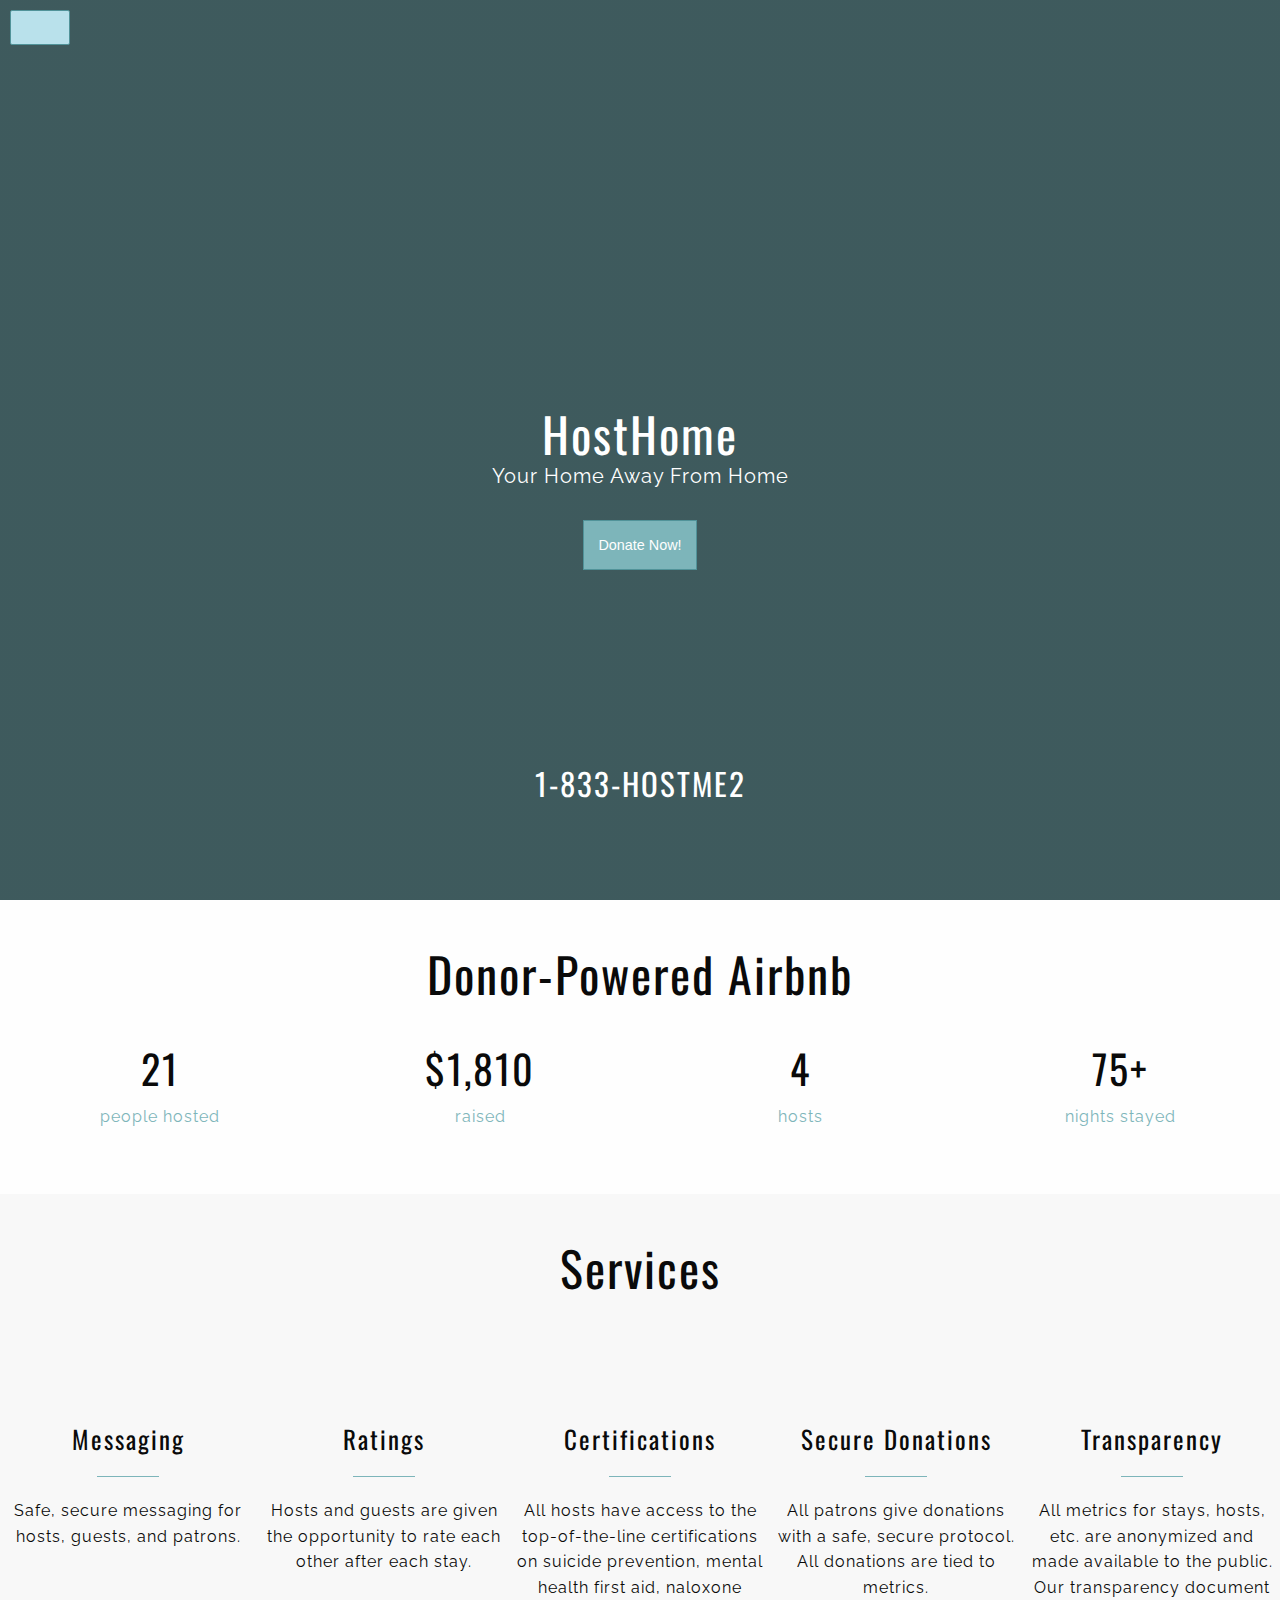
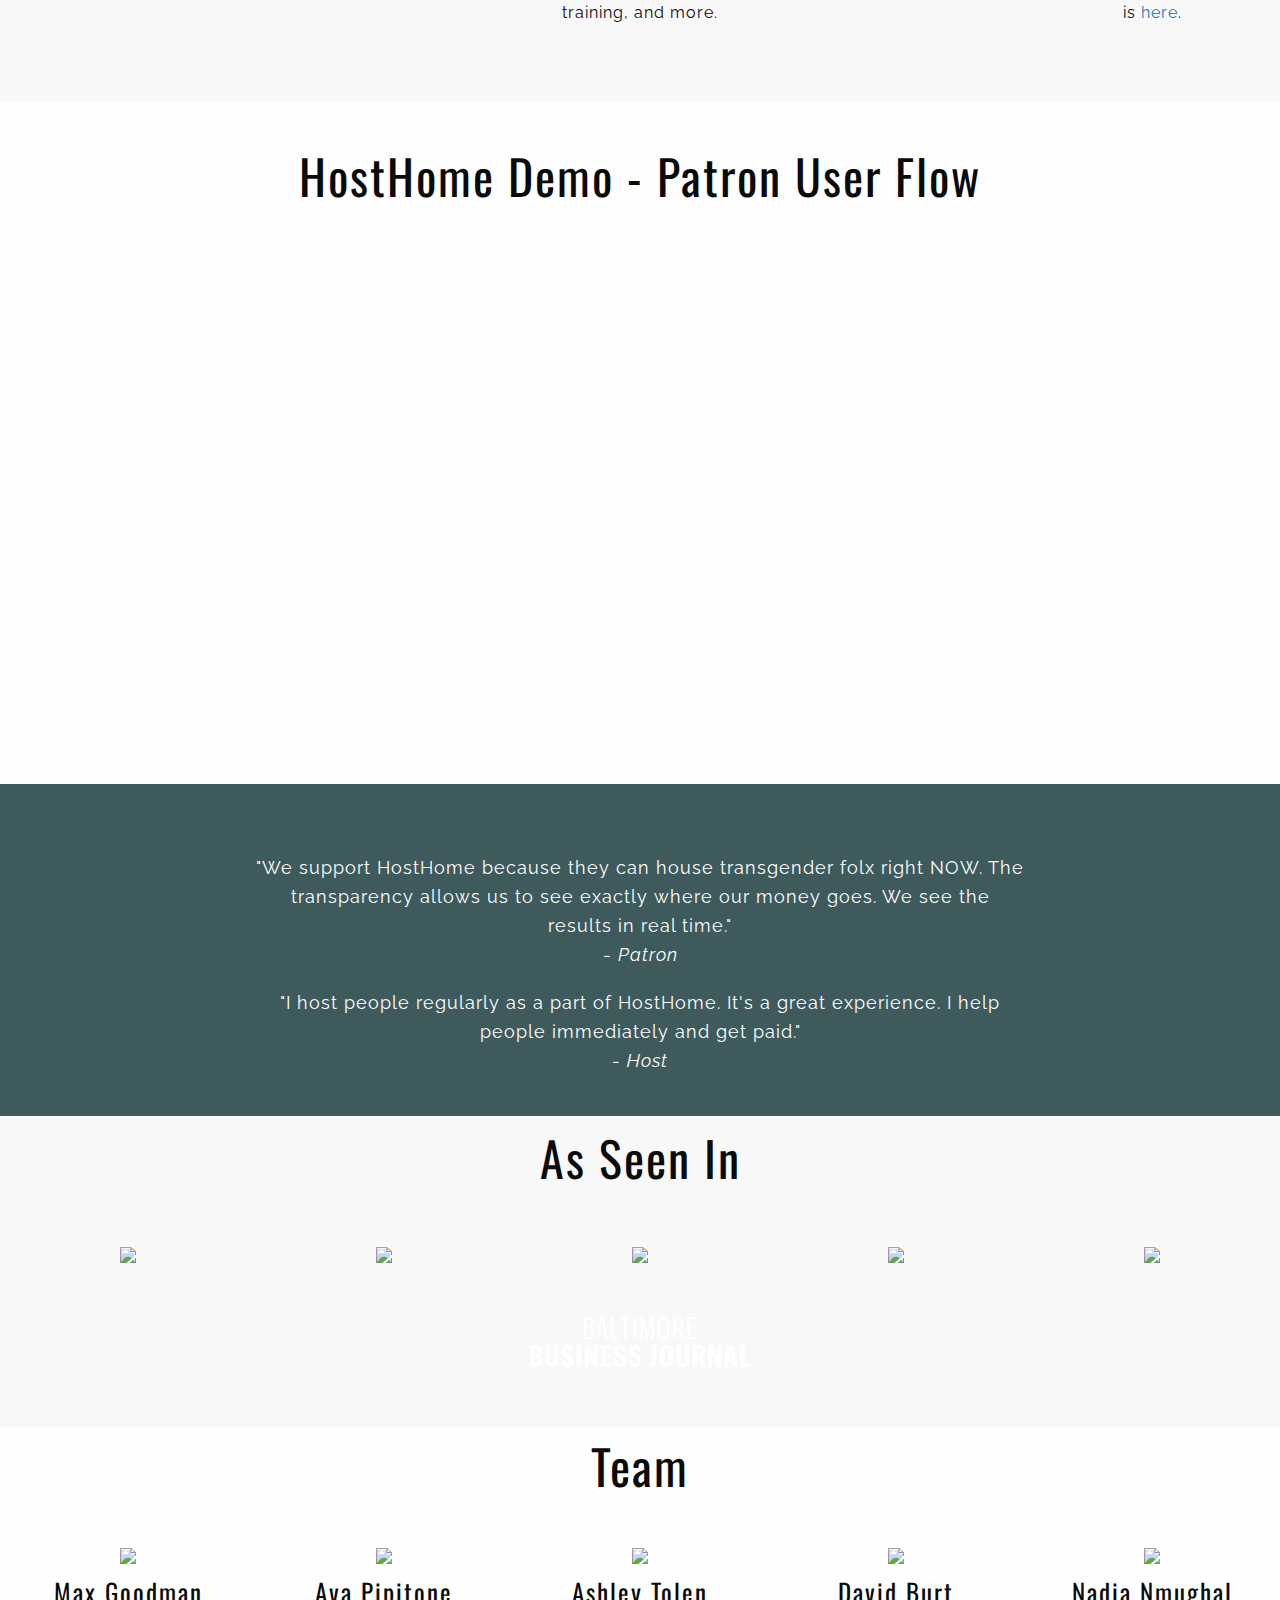
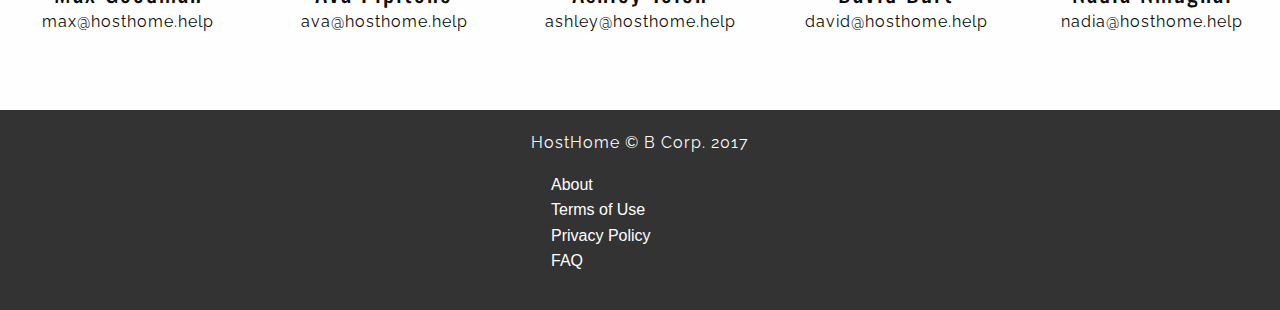
==== index.html @ 1b9f3d5d "Added Baltimore Business Journal logo in "As Seen In" section." ====
<!doctype html>
<html class="no-js" lang="en">
  <head>
    <meta charset="utf-8">
    <meta http-equiv="x-ua-compatible" content="ie=edge">
    <meta name="viewport" content="width=device-width, initial-scale=1.0">
    <title>HostHome</title>
    <link rel="stylesheet" href="css/app.css">
    <!-- Fonts -->
    <link href="https://fonts.googleapis.com/css?family=Oswald|Raleway" rel="stylesheet">
    <!-- Font Awesome Icons -->
    <link rel = "stylesheet" href = "css/font-awesome.min.css">
  </head>
  <body>
    <!-- Header -->
    <header class = "header">

    <!-- Navigation -->    
        <nav>
            <ul class = "menu align-left">
                <!-- this should be their logo -->
                <li style = "float: left;"><button class = "button logo"></button></li>
            </ul>
        </nav>

    <!-- Splash -->
        <div class = "splash">
            <h1>HostHome</h1>
            <p class = "lead">Your Home Away From Home</p>
            <!-- Link to You Caring Donations -->
            <a href = "https://www.youcaring.com/hosthome-892854"><button class = "button">Donate Now!</button></a>
            <h3>1-833-HOSTME2</h3>
        </div>       

    </header>

    <!-- Donor-Powered Airbnb -->
    <section>
        <div class = "donor_powered_airbnb">
        <h1 class = "section_titles">Donor-Powered Airbnb</h1>
        <div class = "grid-x" style = "text-align: center">
          <div class = "cell small-5">
            <h2 clas = "value">21</h2>
            <p>people hosted</p></div>
          <div class = "cell small-5">
            <h2 class = "value">$1,810</h2>
            <p>raised</p>
          </div>
          <div class = "cell small-5">
            <h2 class = "value">4</h2>
            <p>hosts</p>
          </div>
          <div class = "cell small-5">
            <h2 class = "value">75+</h2>
            <p>nights stayed</p>
          </div>
        </div>
        </div>
            <br><br>
    </section>

    <!-- Services -->
    <section>
        <div class = "services">
            <h1 class = "section_titles">Services</h1><br><br>
            <div class = "grid-x">
              <div class = "small-4 cell">
                <span class = "fa-stack fa-2x">
                    <i class = "fa fa-circle fa-stack-2x icon-background"></i>
                    <i class = "fa fa-comments-o fa-stack-1x"></i>
                </span>
                <h4>Messaging</h4>
                <hr>
                <p>Safe, secure messaging for hosts, guests, and patrons.</p></div>
              <div class = "small-4 cell">
                <span class = "fa-stack fa-2x">
                    <i class = "fa fa-circle fa-stack-2x icon-background"></i>
                    <i class = "fa fa-star-o fa-stack-1x"></i>
                </span>
                <h4>Ratings</h4>
                <hr>
                <p>Hosts and guests are given the opportunity to rate each other after each stay.</p>
              </div>
              <div class = "small-4 cell">
                <span class = "fa-stack fa-2x">
                    <i class = "fa fa-circle fa-stack-2x icon-background"></i>
                    <i class = "fa fa-certificate fa-stack-1x"></i>
                </span>
                <h4>Certifications</h4>
                <hr>
                <p>All hosts have access to the top-of-the-line certifications on suicide prevention, mental health first aid, naloxone training, and more.</p>
              </div>
              <div class = "small-4 cell">
                <span class = "fa-stack fa-2x">
                    <i class = "fa fa-circle fa-stack-2x icon-background"></i>
                    <i class = "fa fa-handshake-o fa-stack-1x"></i>
                </span>
                <h4>Secure Donations</h4>
                <hr>
                <p>All patrons give donations with a safe, secure protocol. All donations are tied to metrics.</p>
              </div>
              <div class = "small-4 cell">
                <span class = "fa-stack fa-2x">
                    <i class = "fa fa-circle fa-stack-2x icon-background"></i>
                    <i class = "fa fa-eye fa-stack-1x"></i>
                </span>
                <h4>Transparency</h4>
                <hr>
                <p>All metrics for stays, hosts, etc. are anonymized and made available to the public. Our transparency document is <a href="#link">here</a>.</p>
              </div>
            </div>
        </div>
    </section>

    <!-- Demo -->

    <section>
        <div class = "demo">
            <h1>HostHome Demo - Patron User Flow</h1>
            <iframe src="https://player.vimeo.com/video/228584715" width="800" height="480" frameborder="0" webkitallowfullscreen mozallowfullscreen allowfullscreen></iframe>
        </div>
    </section>

    <!-- Testimonial -->
    <section>
        <div class = "grid-y" style = "height: 300px">
            <div class = "container testimonial">
                <div class = "small-2 cell">
                <p class = "lead first">
                "We support HostHome because they can house transgender folx right NOW. The transparency allows us to see exactly where our money goes. We see the results in real time." <br>- <em>Patron</em>
                </p>
                </div>
                <div class = "small-2 cell">
                <p class = "lead second">
                "I host people regularly as a part of HostHome. It's a great experience. I help people immediately and get paid." <br>- <em>Host</em>
                </p>
                </div>
            </div>
        </div>
    </section>

    <!-- As Seen In... -->
    <section>
        <div class = "as_seen_in">
            <h1 class = "section_titles">As Seen In</h1><br><br>
            <div class = "grid-x">
              <div class = "small-4 cell">
                <a href = "http://bit.ly/2iO0tIO">
                    <img src = "img/hubmark-full-af972af7c9.svg">
                </a>
              </div>
              <div class = "small-4 cell">
                <a href = "http://bit.ly/2ySxCcH">
                    <img src = "img/logo-bal-alt.png">
                </a>
              </div>
              <div class = "small-4 cell">
                <a href = "http://bit.ly/2uxFTNU">
                    <img src = "img/logo-dc-alt.png">
                </a>
              </div>
              <div class = "small-4 cell">
                <a href = "http://bit.ly/2wIDwbI">
                    <img src = "img/logo-dc-t@2x.png">
                </a>
              </div>
              <div class = "small-4 cell">
                <a href = "http://bit.ly/2A8nLfL">
                    <img src = "img/1c06781d-c60b-4cf6-b327-4c38bb6f9a72.png">
                </a>
              </div>
              <div class = "small-4 cell">
                <a href = "http://bit.ly/2AoUezv">
                    <img src = "img/baltimore-logo.svg">
                </a>
              </div>
            </div>
        </div>
    </section>

    <!-- Team -->
    <section>
      <div class = "team">
      <h1 class = "section_titles">Team</h1>
        <div class = "grid-x">
          <div class = "small-4 cell">
            <img src = "img/max.jpeg">
            <h4>Max Goodman</h4>
            <p>max@hosthome.help</p>
          </div>
          <div class = "small-4 cell">
            <img src = "img/ava2.jpg">
            <h4>Ava Pipitone</h4>
            <p>ava@hosthome.help</p>
          </div>
          <div class = "small-4 cell">
            <img src = "img/ash.jpg">
            <h4>Ashley Tolen</h4>
            <p>ashley@hosthome.help</p>
          </div>
          <div class = "small-4 cell">
            <img src = "img/david.png">
            <h4>David Burt</h4>
            <p>david@hosthome.help</p>
          </div>
          <div class = "small-4 cell">
            <img src = "img/nadia.jpg">
            <h4>Nadia Nmughal</h4>
            <p>nadia@hosthome.help</p>
          </div>
        </div>
      </div>
    </section>
    <!-- F O O T E R -->
    <footer>
        <div class = "grid-x">
            <div class = "grid-container">
                <div class = "small-20 medium-10 cell some_info">
                    <p>HostHome &copy; B Corp. 2017</p>
                </div>

                <div class = "small-20 medium-10 cell">
                    <ul style="list-style-type: none;">
                        <li><a href="#about" style="text-decoration:none;color:white;">About</a></li>
                        <li><a href="#about" style="text-decoration:none;color:white;">Terms of Use</a></li>
                        <li><a href="#about" style="text-decoration:none;color:white;">Privacy Policy</a></li>
                        <li><a href="#about" style="text-decoration:none;color:white;">FAQ</a></li>
                    </ul>
                </div>
            </div>
        </div>
    </footer>

    <script src="js/app.js"></script>
</body>
</html>
---- css/app.css ----
@media print, screen and (min-width: 40em){.reveal,.reveal.tiny,.reveal.small,.reveal.large{right:auto;left:auto;margin:0 auto}}/*! normalize-scss | MIT/GPLv2 License | bit.ly/normalize-scss */html{font-family:sans-serif;line-height:1.15;-ms-text-size-adjust:100%;-webkit-text-size-adjust:100%}body{margin:0}article,aside,footer,header,nav,section{display:block}h1{font-size:2em;margin:0.67em 0}figcaption,figure{display:block}figure{margin:1em 40px}hr{box-sizing:content-box;height:0;overflow:visible}main{display:block}pre{font-family:monospace, monospace;font-size:1em}a{background-color:transparent;-webkit-text-decoration-skip:objects}a:active,a:hover{outline-width:0}abbr[title]{border-bottom:none;text-decoration:underline;text-decoration:underline dotted}b,strong{font-weight:inherit}b,strong{font-weight:bolder}code,kbd,samp{font-family:monospace, monospace;font-size:1em}dfn{font-style:italic}mark{background-color:#ff0;color:#000}small{font-size:80%}sub,sup{font-size:75%;line-height:0;position:relative;vertical-align:baseline}sub{bottom:-0.25em}sup{top:-0.5em}audio,video{display:inline-block}audio:not([controls]){display:none;height:0}img{border-style:none}svg:not(:root){overflow:hidden}button,input,optgroup,select,textarea{font-family:sans-serif;font-size:100%;line-height:1.15;margin:0}button{overflow:visible}button,select{text-transform:none}button,html [type="button"],[type="reset"],[type="submit"]{-webkit-appearance:button}button::-moz-focus-inner,[type="button"]::-moz-focus-inner,[type="reset"]::-moz-focus-inner,[type="submit"]::-moz-focus-inner{border-style:none;padding:0}button:-moz-focusring,[type="button"]:-moz-focusring,[type="reset"]:-moz-focusring,[type="submit"]:-moz-focusring{outline:1px dotted ButtonText}input{overflow:visible}[type="checkbox"],[type="radio"]{box-sizing:border-box;padding:0}[type="number"]::-webkit-inner-spin-button,[type="number"]::-webkit-outer-spin-button{height:auto}[type="search"]{-webkit-appearance:textfield;outline-offset:-2px}[type="search"]::-webkit-search-cancel-button,[type="search"]::-webkit-search-decoration{-webkit-appearance:none}::-webkit-file-upload-button{-webkit-appearance:button;font:inherit}fieldset{border:1px solid #c0c0c0;margin:0 2px;padding:0.35em 0.625em 0.75em}legend{box-sizing:border-box;display:table;max-width:100%;padding:0;color:inherit;white-space:normal}progress{display:inline-block;vertical-align:baseline}textarea{overflow:auto}details{display:block}summary{display:list-item}menu{display:block}canvas{display:inline-block}template{display:none}[hidden]{display:none}.foundation-mq{font-family:"small=0em&medium=40em&large=64em&xlarge=75em&xxlarge=90em"}html{box-sizing:border-box;font-size:100%}*,*::before,*::after{box-sizing:inherit}body{margin:0;padding:0;background:#fefefe;font-family:"Helvetica Neue",Helvetica,Roboto,Arial,sans-serif;font-weight:normal;line-height:1.5;color:#0a0a0a;-webkit-font-smoothing:antialiased;-moz-osx-font-smoothing:grayscale}img{display:inline-block;vertical-align:middle;max-width:100%;height:auto;-ms-interpolation-mode:bicubic}textarea{height:auto;min-height:50px;border-radius:0}select{box-sizing:border-box;width:100%;border-radius:0}.map_canvas img,.map_canvas embed,.map_canvas object,.mqa-display img,.mqa-display embed,.mqa-display object{max-width:none !important}button{padding:0;-webkit-appearance:none;-moz-appearance:none;appearance:none;border:0;border-radius:0;background:transparent;line-height:1;cursor:auto}[data-whatinput='mouse'] button{outline:0}pre{overflow:auto}button,input,optgroup,select,textarea{font-family:inherit}.is-visible{display:block !important}.is-hidden{display:none !important}.grid-container{padding-right:.625rem;padding-left:.625rem;max-width:75rem;margin:0 auto}@media print, screen and (min-width: 40em){.grid-container{padding-right:.9375rem;padding-left:.9375rem}}.grid-container.fluid{padding-right:.625rem;padding-left:.625rem;max-width:100%;margin:0 auto}@media print, screen and (min-width: 40em){.grid-container.fluid{padding-right:.9375rem;padding-left:.9375rem}}.grid-container.full{padding-right:0;padding-left:0;max-width:100%;margin:0 auto}.grid-x{display:-ms-flexbox;display:flex;-ms-flex-flow:row wrap;flex-flow:row wrap}.cell{-ms-flex:0 0 auto;flex:0 0 auto;min-height:0px;min-width:0px;width:100%}.cell.auto{-ms-flex:1 1 0px;flex:1 1 0px}.cell.shrink{-ms-flex:0 0 auto;flex:0 0 auto}.grid-x>.auto{width:auto}.grid-x>.shrink{width:auto}.grid-x>.small-shrink,.grid-x>.small-full,.grid-x>.small-1,.grid-x>.small-2,.grid-x>.small-3,.grid-x>.small-4,.grid-x>.small-5,.grid-x>.small-6,.grid-x>.small-7,.grid-x>.small-8,.grid-x>.small-9,.grid-x>.small-10,.grid-x>.small-11,.grid-x>.small-12,.grid-x>.small-13,.grid-x>.small-14,.grid-x>.small-15,.grid-x>.small-16,.grid-x>.small-17,.grid-x>.small-18,.grid-x>.small-19,.grid-x>.small-20{-ms-flex-preferred-size:auto;flex-basis:auto}@media print, screen and (min-width: 40em){.grid-x>.medium-shrink,.grid-x>.medium-full,.grid-x>.medium-1,.grid-x>.medium-2,.grid-x>.medium-3,.grid-x>.medium-4,.grid-x>.medium-5,.grid-x>.medium-6,.grid-x>.medium-7,.grid-x>.medium-8,.grid-x>.medium-9,.grid-x>.medium-10,.grid-x>.medium-11,.grid-x>.medium-12,.grid-x>.medium-13,.grid-x>.medium-14,.grid-x>.medium-15,.grid-x>.medium-16,.grid-x>.medium-17,.grid-x>.medium-18,.grid-x>.medium-19,.grid-x>.medium-20{-ms-flex-preferred-size:auto;flex-basis:auto}}@media print, screen and (min-width: 64em){.grid-x>.large-shrink,.grid-x>.large-full,.grid-x>.large-1,.grid-x>.large-2,.grid-x>.large-3,.grid-x>.large-4,.grid-x>.large-5,.grid-x>.large-6,.grid-x>.large-7,.grid-x>.large-8,.grid-x>.large-9,.grid-x>.large-10,.grid-x>.large-11,.grid-x>.large-12,.grid-x>.large-13,.grid-x>.large-14,.grid-x>.large-15,.grid-x>.large-16,.grid-x>.large-17,.grid-x>.large-18,.grid-x>.large-19,.grid-x>.large-20{-ms-flex-preferred-size:auto;flex-basis:auto}}.grid-x>.small-1{width:5%}.grid-x>.small-2{width:10%}.grid-x>.small-3{width:15%}.grid-x>.small-4{width:20%}.grid-x>.small-5{width:25%}.grid-x>.small-6{width:30%}.grid-x>.small-7{width:35%}.grid-x>.small-8{width:40%}.grid-x>.small-9{width:45%}.grid-x>.small-10{width:50%}.grid-x>.small-11{width:55%}.grid-x>.small-12{width:60%}.grid-x>.small-13{width:65%}.grid-x>.small-14{width:70%}.grid-x>.small-15{width:75%}.grid-x>.small-16{width:80%}.grid-x>.small-17{width:85%}.grid-x>.small-18{width:90%}.grid-x>.small-19{width:95%}.grid-x>.small-20{width:100%}@media print, screen and (min-width: 40em){.grid-x>.medium-auto{-ms-flex:1 1 0px;flex:1 1 0px;width:auto}.grid-x>.medium-shrink{-ms-flex:0 0 auto;flex:0 0 auto;width:auto}.grid-x>.medium-1{width:5%}.grid-x>.medium-2{width:10%}.grid-x>.medium-3{width:15%}.grid-x>.medium-4{width:20%}.grid-x>.medium-5{width:25%}.grid-x>.medium-6{width:30%}.grid-x>.medium-7{width:35%}.grid-x>.medium-8{width:40%}.grid-x>.medium-9{width:45%}.grid-x>.medium-10{width:50%}.grid-x>.medium-11{width:55%}.grid-x>.medium-12{width:60%}.grid-x>.medium-13{width:65%}.grid-x>.medium-14{width:70%}.grid-x>.medium-15{width:75%}.grid-x>.medium-16{width:80%}.grid-x>.medium-17{width:85%}.grid-x>.medium-18{width:90%}.grid-x>.medium-19{width:95%}.grid-x>.medium-20{width:100%}}@media print, screen and (min-width: 64em){.grid-x>.large-auto{-ms-flex:1 1 0px;flex:1 1 0px;width:auto}.grid-x>.large-shrink{-ms-flex:0 0 auto;flex:0 0 auto;width:auto}.grid-x>.large-1{width:5%}.grid-x>.large-2{width:10%}.grid-x>.large-3{width:15%}.grid-x>.large-4{width:20%}.grid-x>.large-5{width:25%}.grid-x>.large-6{width:30%}.grid-x>.large-7{width:35%}.grid-x>.large-8{width:40%}.grid-x>.large-9{width:45%}.grid-x>.large-10{width:50%}.grid-x>.large-11{width:55%}.grid-x>.large-12{width:60%}.grid-x>.large-13{width:65%}.grid-x>.large-14{width:70%}.grid-x>.large-15{width:75%}.grid-x>.large-16{width:80%}.grid-x>.large-17{width:85%}.grid-x>.large-18{width:90%}.grid-x>.large-19{width:95%}.grid-x>.large-20{width:100%}}.grid-margin-x:not(.grid-x)>.cell{width:auto}.grid-margin-y:not(.grid-y)>.cell{height:auto}.grid-margin-x{margin-left:-.625rem;margin-right:-.625rem}@media print, screen and (min-width: 40em){.grid-margin-x{margin-left:-.9375rem;margin-right:-.9375rem}}.grid-margin-x>.cell{width:calc(100% - 1.25rem);margin-left:.625rem;margin-right:.625rem}@media print, screen and (min-width: 40em){.grid-margin-x>.cell{width:calc(100% - 1.875rem);margin-left:.9375rem;margin-right:.9375rem}}.grid-margin-x>.auto{width:auto}.grid-margin-x>.shrink{width:auto}.grid-margin-x>.small-1{width:calc(5% - 1.25rem)}.grid-margin-x>.small-2{width:calc(10% - 1.25rem)}.grid-margin-x>.small-3{width:calc(15% - 1.25rem)}.grid-margin-x>.small-4{width:calc(20% - 1.25rem)}.grid-margin-x>.small-5{width:calc(25% - 1.25rem)}.grid-margin-x>.small-6{width:calc(30% - 1.25rem)}.grid-margin-x>.small-7{width:calc(35% - 1.25rem)}.grid-margin-x>.small-8{width:calc(40% - 1.25rem)}.grid-margin-x>.small-9{width:calc(45% - 1.25rem)}.grid-margin-x>.small-10{width:calc(50% - 1.25rem)}.grid-margin-x>.small-11{width:calc(55% - 1.25rem)}.grid-margin-x>.small-12{width:calc(60% - 1.25rem)}.grid-margin-x>.small-13{width:calc(65% - 1.25rem)}.grid-margin-x>.small-14{width:calc(70% - 1.25rem)}.grid-margin-x>.small-15{width:calc(75% - 1.25rem)}.grid-margin-x>.small-16{width:calc(80% - 1.25rem)}.grid-margin-x>.small-17{width:calc(85% - 1.25rem)}.grid-margin-x>.small-18{width:calc(90% - 1.25rem)}.grid-margin-x>.small-19{width:calc(95% - 1.25rem)}.grid-margin-x>.small-20{width:calc(100% - 1.25rem)}@media print, screen and (min-width: 40em){.grid-margin-x>.auto{width:auto}.grid-margin-x>.shrink{width:auto}.grid-margin-x>.small-1{width:calc(5% - 1.875rem)}.grid-margin-x>.small-2{width:calc(10% - 1.875rem)}.grid-margin-x>.small-3{width:calc(15% - 1.875rem)}.grid-margin-x>.small-4{width:calc(20% - 1.875rem)}.grid-margin-x>.small-5{width:calc(25% - 1.875rem)}.grid-margin-x>.small-6{width:calc(30% - 1.875rem)}.grid-margin-x>.small-7{width:calc(35% - 1.875rem)}.grid-margin-x>.small-8{width:calc(40% - 1.875rem)}.grid-margin-x>.small-9{width:calc(45% - 1.875rem)}.grid-margin-x>.small-10{width:calc(50% - 1.875rem)}.grid-margin-x>.small-11{width:calc(55% - 1.875rem)}.grid-margin-x>.small-12{width:calc(60% - 1.875rem)}.grid-margin-x>.small-13{width:calc(65% - 1.875rem)}.grid-margin-x>.small-14{width:calc(70% - 1.875rem)}.grid-margin-x>.small-15{width:calc(75% - 1.875rem)}.grid-margin-x>.small-16{width:calc(80% - 1.875rem)}.grid-margin-x>.small-17{width:calc(85% - 1.875rem)}.grid-margin-x>.small-18{width:calc(90% - 1.875rem)}.grid-margin-x>.small-19{width:calc(95% - 1.875rem)}.grid-margin-x>.small-20{width:calc(100% - 1.875rem)}.grid-margin-x>.medium-auto{width:auto}.grid-margin-x>.medium-shrink{width:auto}.grid-margin-x>.medium-1{width:calc(5% - 1.875rem)}.grid-margin-x>.medium-2{width:calc(10% - 1.875rem)}.grid-margin-x>.medium-3{width:calc(15% - 1.875rem)}.grid-margin-x>.medium-4{width:calc(20% - 1.875rem)}.grid-margin-x>.medium-5{width:calc(25% - 1.875rem)}.grid-margin-x>.medium-6{width:calc(30% - 1.875rem)}.grid-margin-x>.medium-7{width:calc(35% - 1.875rem)}.grid-margin-x>.medium-8{width:calc(40% - 1.875rem)}.grid-margin-x>.medium-9{width:calc(45% - 1.875rem)}.grid-margin-x>.medium-10{width:calc(50% - 1.875rem)}.grid-margin-x>.medium-11{width:calc(55% - 1.875rem)}.grid-margin-x>.medium-12{width:calc(60% - 1.875rem)}.grid-margin-x>.medium-13{width:calc(65% - 1.875rem)}.grid-margin-x>.medium-14{width:calc(70% - 1.875rem)}.grid-margin-x>.medium-15{width:calc(75% - 1.875rem)}.grid-margin-x>.medium-16{width:calc(80% - 1.875rem)}.grid-margin-x>.medium-17{width:calc(85% - 1.875rem)}.grid-margin-x>.medium-18{width:calc(90% - 1.875rem)}.grid-margin-x>.medium-19{width:calc(95% - 1.875rem)}.grid-margin-x>.medium-20{width:calc(100% - 1.875rem)}}@media print, screen and (min-width: 64em){.grid-margin-x>.large-auto{width:auto}.grid-margin-x>.large-shrink{width:auto}.grid-margin-x>.large-1{width:calc(5% - 1.875rem)}.grid-margin-x>.large-2{width:calc(10% - 1.875rem)}.grid-margin-x>.large-3{width:calc(15% - 1.875rem)}.grid-margin-x>.large-4{width:calc(20% - 1.875rem)}.grid-margin-x>.large-5{width:calc(25% - 1.875rem)}.grid-margin-x>.large-6{width:calc(30% - 1.875rem)}.grid-margin-x>.large-7{width:calc(35% - 1.875rem)}.grid-margin-x>.large-8{width:calc(40% - 1.875rem)}.grid-margin-x>.large-9{width:calc(45% - 1.875rem)}.grid-margin-x>.large-10{width:calc(50% - 1.875rem)}.grid-margin-x>.large-11{width:calc(55% - 1.875rem)}.grid-margin-x>.large-12{width:calc(60% - 1.875rem)}.grid-margin-x>.large-13{width:calc(65% - 1.875rem)}.grid-margin-x>.large-14{width:calc(70% - 1.875rem)}.grid-margin-x>.large-15{width:calc(75% - 1.875rem)}.grid-margin-x>.large-16{width:calc(80% - 1.875rem)}.grid-margin-x>.large-17{width:calc(85% - 1.875rem)}.grid-margin-x>.large-18{width:calc(90% - 1.875rem)}.grid-margin-x>.large-19{width:calc(95% - 1.875rem)}.grid-margin-x>.large-20{width:calc(100% - 1.875rem)}}.grid-padding-x .grid-padding-x{margin-right:-.625rem;margin-left:-.625rem}@media print, screen and (min-width: 40em){.grid-padding-x .grid-padding-x{margin-right:-.9375rem;margin-left:-.9375rem}}.grid-container:not(.full)>.grid-padding-x{margin-right:-.625rem;margin-left:-.625rem}@media print, screen and (min-width: 40em){.grid-container:not(.full)>.grid-padding-x{margin-right:-.9375rem;margin-left:-.9375rem}}.grid-padding-x>.cell{padding-right:.625rem;padding-left:.625rem}@media print, screen and (min-width: 40em){.grid-padding-x>.cell{padding-right:.9375rem;padding-left:.9375rem}}.small-up-1>.cell{width:100%}.small-up-2>.cell{width:50%}.small-up-3>.cell{width:33.33333%}.small-up-4>.cell{width:25%}.small-up-5>.cell{width:20%}.small-up-6>.cell{width:16.66667%}.small-up-7>.cell{width:14.28571%}.small-up-8>.cell{width:12.5%}@media print, screen and (min-width: 40em){.medium-up-1>.cell{width:100%}.medium-up-2>.cell{width:50%}.medium-up-3>.cell{width:33.33333%}.medium-up-4>.cell{width:25%}.medium-up-5>.cell{width:20%}.medium-up-6>.cell{width:16.66667%}.medium-up-7>.cell{width:14.28571%}.medium-up-8>.cell{width:12.5%}}@media print, screen and (min-width: 64em){.large-up-1>.cell{width:100%}.large-up-2>.cell{width:50%}.large-up-3>.cell{width:33.33333%}.large-up-4>.cell{width:25%}.large-up-5>.cell{width:20%}.large-up-6>.cell{width:16.66667%}.large-up-7>.cell{width:14.28571%}.large-up-8>.cell{width:12.5%}}.grid-margin-x.small-up-1>.cell{width:calc(100% - 1.25rem)}.grid-margin-x.small-up-2>.cell{width:calc(50% - 1.25rem)}.grid-margin-x.small-up-3>.cell{width:calc(33.33333% - 1.25rem)}.grid-margin-x.small-up-4>.cell{width:calc(25% - 1.25rem)}.grid-margin-x.small-up-5>.cell{width:calc(20% - 1.25rem)}.grid-margin-x.small-up-6>.cell{width:calc(16.66667% - 1.25rem)}.grid-margin-x.small-up-7>.cell{width:calc(14.28571% - 1.25rem)}.grid-margin-x.small-up-8>.cell{width:calc(12.5% - 1.25rem)}@media print, screen and (min-width: 40em){.grid-margin-x.small-up-1>.cell{width:calc(100% - 1.25rem)}.grid-margin-x.small-up-2>.cell{width:calc(50% - 1.25rem)}.grid-margin-x.small-up-3>.cell{width:calc(33.33333% - 1.25rem)}.grid-margin-x.small-up-4>.cell{width:calc(25% - 1.25rem)}.grid-margin-x.small-up-5>.cell{width:calc(20% - 1.25rem)}.grid-margin-x.small-up-6>.cell{width:calc(16.66667% - 1.25rem)}.grid-margin-x.small-up-7>.cell{width:calc(14.28571% - 1.25rem)}.grid-margin-x.small-up-8>.cell{width:calc(12.5% - 1.25rem)}.grid-margin-x.medium-up-1>.cell{width:calc(100% - 1.875rem)}.grid-margin-x.medium-up-2>.cell{width:calc(50% - 1.875rem)}.grid-margin-x.medium-up-3>.cell{width:calc(33.33333% - 1.875rem)}.grid-margin-x.medium-up-4>.cell{width:calc(25% - 1.875rem)}.grid-margin-x.medium-up-5>.cell{width:calc(20% - 1.875rem)}.grid-margin-x.medium-up-6>.cell{width:calc(16.66667% - 1.875rem)}.grid-margin-x.medium-up-7>.cell{width:calc(14.28571% - 1.875rem)}.grid-margin-x.medium-up-8>.cell{width:calc(12.5% - 1.875rem)}}@media print, screen and (min-width: 64em){.grid-margin-x.large-up-1>.cell{width:calc(100% - 1.875rem)}.grid-margin-x.large-up-2>.cell{width:calc(50% - 1.875rem)}.grid-margin-x.large-up-3>.cell{width:calc(33.33333% - 1.875rem)}.grid-margin-x.large-up-4>.cell{width:calc(25% - 1.875rem)}.grid-margin-x.large-up-5>.cell{width:calc(20% - 1.875rem)}.grid-margin-x.large-up-6>.cell{width:calc(16.66667% - 1.875rem)}.grid-margin-x.large-up-7>.cell{width:calc(14.28571% - 1.875rem)}.grid-margin-x.large-up-8>.cell{width:calc(12.5% - 1.875rem)}}.small-margin-collapse{margin-right:0;margin-left:0}.small-margin-collapse>.cell{margin-right:0;margin-left:0}.small-margin-collapse>.small-1{width:5%}.small-margin-collapse>.small-2{width:10%}.small-margin-collapse>.small-3{width:15%}.small-margin-collapse>.small-4{width:20%}.small-margin-collapse>.small-5{width:25%}.small-margin-collapse>.small-6{width:30%}.small-margin-collapse>.small-7{width:35%}.small-margin-collapse>.small-8{width:40%}.small-margin-collapse>.small-9{width:45%}.small-margin-collapse>.small-10{width:50%}.small-margin-collapse>.small-11{width:55%}.small-margin-collapse>.small-12{width:60%}.small-margin-collapse>.small-13{width:65%}.small-margin-collapse>.small-14{width:70%}.small-margin-collapse>.small-15{width:75%}.small-margin-collapse>.small-16{width:80%}.small-margin-collapse>.small-17{width:85%}.small-margin-collapse>.small-18{width:90%}.small-margin-collapse>.small-19{width:95%}.small-margin-collapse>.small-20{width:100%}@media print, screen and (min-width: 40em){.small-margin-collapse>.medium-1{width:5%}.small-margin-collapse>.medium-2{width:10%}.small-margin-collapse>.medium-3{width:15%}.small-margin-collapse>.medium-4{width:20%}.small-margin-collapse>.medium-5{width:25%}.small-margin-collapse>.medium-6{width:30%}.small-margin-collapse>.medium-7{width:35%}.small-margin-collapse>.medium-8{width:40%}.small-margin-collapse>.medium-9{width:45%}.small-margin-collapse>.medium-10{width:50%}.small-margin-collapse>.medium-11{width:55%}.small-margin-collapse>.medium-12{width:60%}.small-margin-collapse>.medium-13{width:65%}.small-margin-collapse>.medium-14{width:70%}.small-margin-collapse>.medium-15{width:75%}.small-margin-collapse>.medium-16{width:80%}.small-margin-collapse>.medium-17{width:85%}.small-margin-collapse>.medium-18{width:90%}.small-margin-collapse>.medium-19{width:95%}.small-margin-collapse>.medium-20{width:100%}}@media print, screen and (min-width: 64em){.small-margin-collapse>.large-1{width:5%}.small-margin-collapse>.large-2{width:10%}.small-margin-collapse>.large-3{width:15%}.small-margin-collapse>.large-4{width:20%}.small-margin-collapse>.large-5{width:25%}.small-margin-collapse>.large-6{width:30%}.small-margin-collapse>.large-7{width:35%}.small-margin-collapse>.large-8{width:40%}.small-margin-collapse>.large-9{width:45%}.small-margin-collapse>.large-10{width:50%}.small-margin-collapse>.large-11{width:55%}.small-margin-collapse>.large-12{width:60%}.small-margin-collapse>.large-13{width:65%}.small-margin-collapse>.large-14{width:70%}.small-margin-collapse>.large-15{width:75%}.small-margin-collapse>.large-16{width:80%}.small-margin-collapse>.large-17{width:85%}.small-margin-collapse>.large-18{width:90%}.small-margin-collapse>.large-19{width:95%}.small-margin-collapse>.large-20{width:100%}}.small-padding-collapse{margin-right:0;margin-left:0}.small-padding-collapse>.cell{padding-right:0;padding-left:0}@media print, screen and (min-width: 40em){.medium-margin-collapse{margin-right:0;margin-left:0}.medium-margin-collapse>.cell{margin-right:0;margin-left:0}}@media print, screen and (min-width: 40em){.medium-margin-collapse>.small-1{width:5%}.medium-margin-collapse>.small-2{width:10%}.medium-margin-collapse>.small-3{width:15%}.medium-margin-collapse>.small-4{width:20%}.medium-margin-collapse>.small-5{width:25%}.medium-margin-collapse>.small-6{width:30%}.medium-margin-collapse>.small-7{width:35%}.medium-margin-collapse>.small-8{width:40%}.medium-margin-collapse>.small-9{width:45%}.medium-margin-collapse>.small-10{width:50%}.medium-margin-collapse>.small-11{width:55%}.medium-margin-collapse>.small-12{width:60%}.medium-margin-collapse>.small-13{width:65%}.medium-margin-collapse>.small-14{width:70%}.medium-margin-collapse>.small-15{width:75%}.medium-margin-collapse>.small-16{width:80%}.medium-margin-collapse>.small-17{width:85%}.medium-margin-collapse>.small-18{width:90%}.medium-margin-collapse>.small-19{width:95%}.medium-margin-collapse>.small-20{width:100%}}@media print, screen and (min-width: 40em){.medium-margin-collapse>.medium-1{width:5%}.medium-margin-collapse>.medium-2{width:10%}.medium-margin-collapse>.medium-3{width:15%}.medium-margin-collapse>.medium-4{width:20%}.medium-margin-collapse>.medium-5{width:25%}.medium-margin-collapse>.medium-6{width:30%}.medium-margin-collapse>.medium-7{width:35%}.medium-margin-collapse>.medium-8{width:40%}.medium-margin-collapse>.medium-9{width:45%}.medium-margin-collapse>.medium-10{width:50%}.medium-margin-collapse>.medium-11{width:55%}.medium-margin-collapse>.medium-12{width:60%}.medium-margin-collapse>.medium-13{width:65%}.medium-margin-collapse>.medium-14{width:70%}.medium-margin-collapse>.medium-15{width:75%}.medium-margin-collapse>.medium-16{width:80%}.medium-margin-collapse>.medium-17{width:85%}.medium-margin-collapse>.medium-18{width:90%}.medium-margin-collapse>.medium-19{width:95%}.medium-margin-collapse>.medium-20{width:100%}}@media print, screen and (min-width: 64em){.medium-margin-collapse>.large-1{width:5%}.medium-margin-collapse>.large-2{width:10%}.medium-margin-collapse>.large-3{width:15%}.medium-margin-collapse>.large-4{width:20%}.medium-margin-collapse>.large-5{width:25%}.medium-margin-collapse>.large-6{width:30%}.medium-margin-collapse>.large-7{width:35%}.medium-margin-collapse>.large-8{width:40%}.medium-margin-collapse>.large-9{width:45%}.medium-margin-collapse>.large-10{width:50%}.medium-margin-collapse>.large-11{width:55%}.medium-margin-collapse>.large-12{width:60%}.medium-margin-collapse>.large-13{width:65%}.medium-margin-collapse>.large-14{width:70%}.medium-margin-collapse>.large-15{width:75%}.medium-margin-collapse>.large-16{width:80%}.medium-margin-collapse>.large-17{width:85%}.medium-margin-collapse>.large-18{width:90%}.medium-margin-collapse>.large-19{width:95%}.medium-margin-collapse>.large-20{width:100%}}@media print, screen and (min-width: 40em){.medium-padding-collapse{margin-right:0;margin-left:0}.medium-padding-collapse>.cell{padding-right:0;padding-left:0}}@media print, screen and (min-width: 64em){.large-margin-collapse{margin-right:0;margin-left:0}.large-margin-collapse>.cell{margin-right:0;margin-left:0}}@media print, screen and (min-width: 64em){.large-margin-collapse>.small-1{width:5%}.large-margin-collapse>.small-2{width:10%}.large-margin-collapse>.small-3{width:15%}.large-margin-collapse>.small-4{width:20%}.large-margin-collapse>.small-5{width:25%}.large-margin-collapse>.small-6{width:30%}.large-margin-collapse>.small-7{width:35%}.large-margin-collapse>.small-8{width:40%}.large-margin-collapse>.small-9{width:45%}.large-margin-collapse>.small-10{width:50%}.large-margin-collapse>.small-11{width:55%}.large-margin-collapse>.small-12{width:60%}.large-margin-collapse>.small-13{width:65%}.large-margin-collapse>.small-14{width:70%}.large-margin-collapse>.small-15{width:75%}.large-margin-collapse>.small-16{width:80%}.large-margin-collapse>.small-17{width:85%}.large-margin-collapse>.small-18{width:90%}.large-margin-collapse>.small-19{width:95%}.large-margin-collapse>.small-20{width:100%}}@media print, screen and (min-width: 64em){.large-margin-collapse>.medium-1{width:5%}.large-margin-collapse>.medium-2{width:10%}.large-margin-collapse>.medium-3{width:15%}.large-margin-collapse>.medium-4{width:20%}.large-margin-collapse>.medium-5{width:25%}.large-margin-collapse>.medium-6{width:30%}.large-margin-collapse>.medium-7{width:35%}.large-margin-collapse>.medium-8{width:40%}.large-margin-collapse>.medium-9{width:45%}.large-margin-collapse>.medium-10{width:50%}.large-margin-collapse>.medium-11{width:55%}.large-margin-collapse>.medium-12{width:60%}.large-margin-collapse>.medium-13{width:65%}.large-margin-collapse>.medium-14{width:70%}.large-margin-collapse>.medium-15{width:75%}.large-margin-collapse>.medium-16{width:80%}.large-margin-collapse>.medium-17{width:85%}.large-margin-collapse>.medium-18{width:90%}.large-margin-collapse>.medium-19{width:95%}.large-margin-collapse>.medium-20{width:100%}}@media print, screen and (min-width: 64em){.large-margin-collapse>.large-1{width:5%}.large-margin-collapse>.large-2{width:10%}.large-margin-collapse>.large-3{width:15%}.large-margin-collapse>.large-4{width:20%}.large-margin-collapse>.large-5{width:25%}.large-margin-collapse>.large-6{width:30%}.large-margin-collapse>.large-7{width:35%}.large-margin-collapse>.large-8{width:40%}.large-margin-collapse>.large-9{width:45%}.large-margin-collapse>.large-10{width:50%}.large-margin-collapse>.large-11{width:55%}.large-margin-collapse>.large-12{width:60%}.large-margin-collapse>.large-13{width:65%}.large-margin-collapse>.large-14{width:70%}.large-margin-collapse>.large-15{width:75%}.large-margin-collapse>.large-16{width:80%}.large-margin-collapse>.large-17{width:85%}.large-margin-collapse>.large-18{width:90%}.large-margin-collapse>.large-19{width:95%}.large-margin-collapse>.large-20{width:100%}}@media print, screen and (min-width: 64em){.large-padding-collapse{margin-right:0;margin-left:0}.large-padding-collapse>.cell{padding-right:0;padding-left:0}}.small-offset-0{margin-left:0%}.grid-margin-x>.small-offset-0{margin-left:calc(0% + .625rem)}.small-offset-1{margin-left:5%}.grid-margin-x>.small-offset-1{margin-left:calc(5% + .625rem)}.small-offset-2{margin-left:10%}.grid-margin-x>.small-offset-2{margin-left:calc(10% + .625rem)}.small-offset-3{margin-left:15%}.grid-margin-x>.small-offset-3{margin-left:calc(15% + .625rem)}.small-offset-4{margin-left:20%}.grid-margin-x>.small-offset-4{margin-left:calc(20% + .625rem)}.small-offset-5{margin-left:25%}.grid-margin-x>.small-offset-5{margin-left:calc(25% + .625rem)}.small-offset-6{margin-left:30%}.grid-margin-x>.small-offset-6{margin-left:calc(30% + .625rem)}.small-offset-7{margin-left:35%}.grid-margin-x>.small-offset-7{margin-left:calc(35% + .625rem)}.small-offset-8{margin-left:40%}.grid-margin-x>.small-offset-8{margin-left:calc(40% + .625rem)}.small-offset-9{margin-left:45%}.grid-margin-x>.small-offset-9{margin-left:calc(45% + .625rem)}.small-offset-10{margin-left:50%}.grid-margin-x>.small-offset-10{margin-left:calc(50% + .625rem)}.small-offset-11{margin-left:55%}.grid-margin-x>.small-offset-11{margin-left:calc(55% + .625rem)}.small-offset-12{margin-left:60%}.grid-margin-x>.small-offset-12{margin-left:calc(60% + .625rem)}.small-offset-13{margin-left:65%}.grid-margin-x>.small-offset-13{margin-left:calc(65% + .625rem)}.small-offset-14{margin-left:70%}.grid-margin-x>.small-offset-14{margin-left:calc(70% + .625rem)}.small-offset-15{margin-left:75%}.grid-margin-x>.small-offset-15{margin-left:calc(75% + .625rem)}.small-offset-16{margin-left:80%}.grid-margin-x>.small-offset-16{margin-left:calc(80% + .625rem)}.small-offset-17{margin-left:85%}.grid-margin-x>.small-offset-17{margin-left:calc(85% + .625rem)}.small-offset-18{margin-left:90%}.grid-margin-x>.small-offset-18{margin-left:calc(90% + .625rem)}.small-offset-19{margin-left:95%}.grid-margin-x>.small-offset-19{margin-left:calc(95% + .625rem)}@media print, screen and (min-width: 40em){.medium-offset-0{margin-left:0%}.grid-margin-x>.medium-offset-0{margin-left:calc(0% + .9375rem)}.medium-offset-1{margin-left:5%}.grid-margin-x>.medium-offset-1{margin-left:calc(5% + .9375rem)}.medium-offset-2{margin-left:10%}.grid-margin-x>.medium-offset-2{margin-left:calc(10% + .9375rem)}.medium-offset-3{margin-left:15%}.grid-margin-x>.medium-offset-3{margin-left:calc(15% + .9375rem)}.medium-offset-4{margin-left:20%}.grid-margin-x>.medium-offset-4{margin-left:calc(20% + .9375rem)}.medium-offset-5{margin-left:25%}.grid-margin-x>.medium-offset-5{margin-left:calc(25% + .9375rem)}.medium-offset-6{margin-left:30%}.grid-margin-x>.medium-offset-6{margin-left:calc(30% + .9375rem)}.medium-offset-7{margin-left:35%}.grid-margin-x>.medium-offset-7{margin-left:calc(35% + .9375rem)}.medium-offset-8{margin-left:40%}.grid-margin-x>.medium-offset-8{margin-left:calc(40% + .9375rem)}.medium-offset-9{margin-left:45%}.grid-margin-x>.medium-offset-9{margin-left:calc(45% + .9375rem)}.medium-offset-10{margin-left:50%}.grid-margin-x>.medium-offset-10{margin-left:calc(50% + .9375rem)}.medium-offset-11{margin-left:55%}.grid-margin-x>.medium-offset-11{margin-left:calc(55% + .9375rem)}.medium-offset-12{margin-left:60%}.grid-margin-x>.medium-offset-12{margin-left:calc(60% + .9375rem)}.medium-offset-13{margin-left:65%}.grid-margin-x>.medium-offset-13{margin-left:calc(65% + .9375rem)}.medium-offset-14{margin-left:70%}.grid-margin-x>.medium-offset-14{margin-left:calc(70% + .9375rem)}.medium-offset-15{margin-left:75%}.grid-margin-x>.medium-offset-15{margin-left:calc(75% + .9375rem)}.medium-offset-16{margin-left:80%}.grid-margin-x>.medium-offset-16{margin-left:calc(80% + .9375rem)}.medium-offset-17{margin-left:85%}.grid-margin-x>.medium-offset-17{margin-left:calc(85% + .9375rem)}.medium-offset-18{margin-left:90%}.grid-margin-x>.medium-offset-18{margin-left:calc(90% + .9375rem)}.medium-offset-19{margin-left:95%}.grid-margin-x>.medium-offset-19{margin-left:calc(95% + .9375rem)}}@media print, screen and (min-width: 64em){.large-offset-0{margin-left:0%}.grid-margin-x>.large-offset-0{margin-left:calc(0% + .9375rem)}.large-offset-1{margin-left:5%}.grid-margin-x>.large-offset-1{margin-left:calc(5% + .9375rem)}.large-offset-2{margin-left:10%}.grid-margin-x>.large-offset-2{margin-left:calc(10% + .9375rem)}.large-offset-3{margin-left:15%}.grid-margin-x>.large-offset-3{margin-left:calc(15% + .9375rem)}.large-offset-4{margin-left:20%}.grid-margin-x>.large-offset-4{margin-left:calc(20% + .9375rem)}.large-offset-5{margin-left:25%}.grid-margin-x>.large-offset-5{margin-left:calc(25% + .9375rem)}.large-offset-6{margin-left:30%}.grid-margin-x>.large-offset-6{margin-left:calc(30% + .9375rem)}.large-offset-7{margin-left:35%}.grid-margin-x>.large-offset-7{margin-left:calc(35% + .9375rem)}.large-offset-8{margin-left:40%}.grid-margin-x>.large-offset-8{margin-left:calc(40% + .9375rem)}.large-offset-9{margin-left:45%}.grid-margin-x>.large-offset-9{margin-left:calc(45% + .9375rem)}.large-offset-10{margin-left:50%}.grid-margin-x>.large-offset-10{margin-left:calc(50% + .9375rem)}.large-offset-11{margin-left:55%}.grid-margin-x>.large-offset-11{margin-left:calc(55% + .9375rem)}.large-offset-12{margin-left:60%}.grid-margin-x>.large-offset-12{margin-left:calc(60% + .9375rem)}.large-offset-13{margin-left:65%}.grid-margin-x>.large-offset-13{margin-left:calc(65% + .9375rem)}.large-offset-14{margin-left:70%}.grid-margin-x>.large-offset-14{margin-left:calc(70% + .9375rem)}.large-offset-15{margin-left:75%}.grid-margin-x>.large-offset-15{margin-left:calc(75% + .9375rem)}.large-offset-16{margin-left:80%}.grid-margin-x>.large-offset-16{margin-left:calc(80% + .9375rem)}.large-offset-17{margin-left:85%}.grid-margin-x>.large-offset-17{margin-left:calc(85% + .9375rem)}.large-offset-18{margin-left:90%}.grid-margin-x>.large-offset-18{margin-left:calc(90% + .9375rem)}.large-offset-19{margin-left:95%}.grid-margin-x>.large-offset-19{margin-left:calc(95% + .9375rem)}}.grid-y{display:-ms-flexbox;display:flex;-ms-flex-flow:column nowrap;flex-flow:column nowrap}.grid-y>.cell{width:auto}.grid-y>.auto{height:auto}.grid-y>.shrink{height:auto}.grid-y>.small-shrink,.grid-y>.small-full,.grid-y>.small-1,.grid-y>.small-2,.grid-y>.small-3,.grid-y>.small-4,.grid-y>.small-5,.grid-y>.small-6,.grid-y>.small-7,.grid-y>.small-8,.grid-y>.small-9,.grid-y>.small-10,.grid-y>.small-11,.grid-y>.small-12,.grid-y>.small-13,.grid-y>.small-14,.grid-y>.small-15,.grid-y>.small-16,.grid-y>.small-17,.grid-y>.small-18,.grid-y>.small-19,.grid-y>.small-20{-ms-flex-preferred-size:auto;flex-basis:auto}@media print, screen and (min-width: 40em){.grid-y>.medium-shrink,.grid-y>.medium-full,.grid-y>.medium-1,.grid-y>.medium-2,.grid-y>.medium-3,.grid-y>.medium-4,.grid-y>.medium-5,.grid-y>.medium-6,.grid-y>.medium-7,.grid-y>.medium-8,.grid-y>.medium-9,.grid-y>.medium-10,.grid-y>.medium-11,.grid-y>.medium-12,.grid-y>.medium-13,.grid-y>.medium-14,.grid-y>.medium-15,.grid-y>.medium-16,.grid-y>.medium-17,.grid-y>.medium-18,.grid-y>.medium-19,.grid-y>.medium-20{-ms-flex-preferred-size:auto;flex-basis:auto}}@media print, screen and (min-width: 64em){.grid-y>.large-shrink,.grid-y>.large-full,.grid-y>.large-1,.grid-y>.large-2,.grid-y>.large-3,.grid-y>.large-4,.grid-y>.large-5,.grid-y>.large-6,.grid-y>.large-7,.grid-y>.large-8,.grid-y>.large-9,.grid-y>.large-10,.grid-y>.large-11,.grid-y>.large-12,.grid-y>.large-13,.grid-y>.large-14,.grid-y>.large-15,.grid-y>.large-16,.grid-y>.large-17,.grid-y>.large-18,.grid-y>.large-19,.grid-y>.large-20{-ms-flex-preferred-size:auto;flex-basis:auto}}.grid-y>.small-1{height:5%}.grid-y>.small-2{height:10%}.grid-y>.small-3{height:15%}.grid-y>.small-4{height:20%}.grid-y>.small-5{height:25%}.grid-y>.small-6{height:30%}.grid-y>.small-7{height:35%}.grid-y>.small-8{height:40%}.grid-y>.small-9{height:45%}.grid-y>.small-10{height:50%}.grid-y>.small-11{height:55%}.grid-y>.small-12{height:60%}.grid-y>.small-13{height:65%}.grid-y>.small-14{height:70%}.grid-y>.small-15{height:75%}.grid-y>.small-16{height:80%}.grid-y>.small-17{height:85%}.grid-y>.small-18{height:90%}.grid-y>.small-19{height:95%}.grid-y>.small-20{height:100%}@media print, screen and (min-width: 40em){.grid-y>.medium-auto{-ms-flex:1 1 0px;flex:1 1 0px;height:auto}.grid-y>.medium-shrink{height:auto}.grid-y>.medium-1{height:5%}.grid-y>.medium-2{height:10%}.grid-y>.medium-3{height:15%}.grid-y>.medium-4{height:20%}.grid-y>.medium-5{height:25%}.grid-y>.medium-6{height:30%}.grid-y>.medium-7{height:35%}.grid-y>.medium-8{height:40%}.grid-y>.medium-9{height:45%}.grid-y>.medium-10{height:50%}.grid-y>.medium-11{height:55%}.grid-y>.medium-12{height:60%}.grid-y>.medium-13{height:65%}.grid-y>.medium-14{height:70%}.grid-y>.medium-15{height:75%}.grid-y>.medium-16{height:80%}.grid-y>.medium-17{height:85%}.grid-y>.medium-18{height:90%}.grid-y>.medium-19{height:95%}.grid-y>.medium-20{height:100%}}@media print, screen and (min-width: 64em){.grid-y>.large-auto{-ms-flex:1 1 0px;flex:1 1 0px;height:auto}.grid-y>.large-shrink{height:auto}.grid-y>.large-1{height:5%}.grid-y>.large-2{height:10%}.grid-y>.large-3{height:15%}.grid-y>.large-4{height:20%}.grid-y>.large-5{height:25%}.grid-y>.large-6{height:30%}.grid-y>.large-7{height:35%}.grid-y>.large-8{height:40%}.grid-y>.large-9{height:45%}.grid-y>.large-10{height:50%}.grid-y>.large-11{height:55%}.grid-y>.large-12{height:60%}.grid-y>.large-13{height:65%}.grid-y>.large-14{height:70%}.grid-y>.large-15{height:75%}.grid-y>.large-16{height:80%}.grid-y>.large-17{height:85%}.grid-y>.large-18{height:90%}.grid-y>.large-19{height:95%}.grid-y>.large-20{height:100%}}.grid-padding-y .grid-padding-y{margin-top:-.625rem;margin-bottom:-.625rem}@media print, screen and (min-width: 40em){.grid-padding-y .grid-padding-y{margin-top:-.9375rem;margin-bottom:-.9375rem}}.grid-padding-y>.cell{padding-top:.625rem;padding-bottom:.625rem}@media print, screen and (min-width: 40em){.grid-padding-y>.cell{padding-top:.9375rem;padding-bottom:.9375rem}}.grid-margin-y{margin-top:-.625rem;margin-bottom:-.625rem}@media print, screen and (min-width: 40em){.grid-margin-y{margin-top:-.9375rem;margin-bottom:-.9375rem}}.grid-margin-y>.cell{height:calc(100% - 1.25rem);margin-top:.625rem;margin-bottom:.625rem}@media print, screen and (min-width: 40em){.grid-margin-y>.cell{height:calc(100% - 1.875rem);margin-top:.9375rem;margin-bottom:.9375rem}}.grid-margin-y>.auto{height:auto}.grid-margin-y>.shrink{height:auto}.grid-margin-y>.small-1{height:calc(5% - 1.25rem)}.grid-margin-y>.small-2{height:calc(10% - 1.25rem)}.grid-margin-y>.small-3{height:calc(15% - 1.25rem)}.grid-margin-y>.small-4{height:calc(20% - 1.25rem)}.grid-margin-y>.small-5{height:calc(25% - 1.25rem)}.grid-margin-y>.small-6{height:calc(30% - 1.25rem)}.grid-margin-y>.small-7{height:calc(35% - 1.25rem)}.grid-margin-y>.small-8{height:calc(40% - 1.25rem)}.grid-margin-y>.small-9{height:calc(45% - 1.25rem)}.grid-margin-y>.small-10{height:calc(50% - 1.25rem)}.grid-margin-y>.small-11{height:calc(55% - 1.25rem)}.grid-margin-y>.small-12{height:calc(60% - 1.25rem)}.grid-margin-y>.small-13{height:calc(65% - 1.25rem)}.grid-margin-y>.small-14{height:calc(70% - 1.25rem)}.grid-margin-y>.small-15{height:calc(75% - 1.25rem)}.grid-margin-y>.small-16{height:calc(80% - 1.25rem)}.grid-margin-y>.small-17{height:calc(85% - 1.25rem)}.grid-margin-y>.small-18{height:calc(90% - 1.25rem)}.grid-margin-y>.small-19{height:calc(95% - 1.25rem)}.grid-margin-y>.small-20{height:calc(100% - 1.25rem)}@media print, screen and (min-width: 40em){.grid-margin-y>.auto{height:auto}.grid-margin-y>.shrink{height:auto}.grid-margin-y>.small-1{height:calc(5% - 1.875rem)}.grid-margin-y>.small-2{height:calc(10% - 1.875rem)}.grid-margin-y>.small-3{height:calc(15% - 1.875rem)}.grid-margin-y>.small-4{height:calc(20% - 1.875rem)}.grid-margin-y>.small-5{height:calc(25% - 1.875rem)}.grid-margin-y>.small-6{height:calc(30% - 1.875rem)}.grid-margin-y>.small-7{height:calc(35% - 1.875rem)}.grid-margin-y>.small-8{height:calc(40% - 1.875rem)}.grid-margin-y>.small-9{height:calc(45% - 1.875rem)}.grid-margin-y>.small-10{height:calc(50% - 1.875rem)}.grid-margin-y>.small-11{height:calc(55% - 1.875rem)}.grid-margin-y>.small-12{height:calc(60% - 1.875rem)}.grid-margin-y>.small-13{height:calc(65% - 1.875rem)}.grid-margin-y>.small-14{height:calc(70% - 1.875rem)}.grid-margin-y>.small-15{height:calc(75% - 1.875rem)}.grid-margin-y>.small-16{height:calc(80% - 1.875rem)}.grid-margin-y>.small-17{height:calc(85% - 1.875rem)}.grid-margin-y>.small-18{height:calc(90% - 1.875rem)}.grid-margin-y>.small-19{height:calc(95% - 1.875rem)}.grid-margin-y>.small-20{height:calc(100% - 1.875rem)}.grid-margin-y>.medium-auto{height:auto}.grid-margin-y>.medium-shrink{height:auto}.grid-margin-y>.medium-1{height:calc(5% - 1.875rem)}.grid-margin-y>.medium-2{height:calc(10% - 1.875rem)}.grid-margin-y>.medium-3{height:calc(15% - 1.875rem)}.grid-margin-y>.medium-4{height:calc(20% - 1.875rem)}.grid-margin-y>.medium-5{height:calc(25% - 1.875rem)}.grid-margin-y>.medium-6{height:calc(30% - 1.875rem)}.grid-margin-y>.medium-7{height:calc(35% - 1.875rem)}.grid-margin-y>.medium-8{height:calc(40% - 1.875rem)}.grid-margin-y>.medium-9{height:calc(45% - 1.875rem)}.grid-margin-y>.medium-10{height:calc(50% - 1.875rem)}.grid-margin-y>.medium-11{height:calc(55% - 1.875rem)}.grid-margin-y>.medium-12{height:calc(60% - 1.875rem)}.grid-margin-y>.medium-13{height:calc(65% - 1.875rem)}.grid-margin-y>.medium-14{height:calc(70% - 1.875rem)}.grid-margin-y>.medium-15{height:calc(75% - 1.875rem)}.grid-margin-y>.medium-16{height:calc(80% - 1.875rem)}.grid-margin-y>.medium-17{height:calc(85% - 1.875rem)}.grid-margin-y>.medium-18{height:calc(90% - 1.875rem)}.grid-margin-y>.medium-19{height:calc(95% - 1.875rem)}.grid-margin-y>.medium-20{height:calc(100% - 1.875rem)}}@media print, screen and (min-width: 64em){.grid-margin-y>.large-auto{height:auto}.grid-margin-y>.large-shrink{height:auto}.grid-margin-y>.large-1{height:calc(5% - 1.875rem)}.grid-margin-y>.large-2{height:calc(10% - 1.875rem)}.grid-margin-y>.large-3{height:calc(15% - 1.875rem)}.grid-margin-y>.large-4{height:calc(20% - 1.875rem)}.grid-margin-y>.large-5{height:calc(25% - 1.875rem)}.grid-margin-y>.large-6{height:calc(30% - 1.875rem)}.grid-margin-y>.large-7{height:calc(35% - 1.875rem)}.grid-margin-y>.large-8{height:calc(40% - 1.875rem)}.grid-margin-y>.large-9{height:calc(45% - 1.875rem)}.grid-margin-y>.large-10{height:calc(50% - 1.875rem)}.grid-margin-y>.large-11{height:calc(55% - 1.875rem)}.grid-margin-y>.large-12{height:calc(60% - 1.875rem)}.grid-margin-y>.large-13{height:calc(65% - 1.875rem)}.grid-margin-y>.large-14{height:calc(70% - 1.875rem)}.grid-margin-y>.large-15{height:calc(75% - 1.875rem)}.grid-margin-y>.large-16{height:calc(80% - 1.875rem)}.grid-margin-y>.large-17{height:calc(85% - 1.875rem)}.grid-margin-y>.large-18{height:calc(90% - 1.875rem)}.grid-margin-y>.large-19{height:calc(95% - 1.875rem)}.grid-margin-y>.large-20{height:calc(100% - 1.875rem)}}.grid-frame{overflow:hidden;position:relative;-ms-flex-wrap:nowrap;flex-wrap:nowrap;-ms-flex-align:stretch;align-items:stretch;width:100vw}.cell .grid-frame{width:100%}.cell-block{overflow-x:auto;max-width:100%;-webkit-overflow-scrolling:touch;-ms-overflow-stype:-ms-autohiding-scrollbar}.cell-block-y{overflow-y:auto;max-height:100%;-webkit-overflow-scrolling:touch;-ms-overflow-stype:-ms-autohiding-scrollbar}.cell-block-container{display:-ms-flexbox;display:flex;-ms-flex-direction:column;flex-direction:column;max-height:100%}.cell-block-container>.grid-x{max-height:100%;-ms-flex-wrap:nowrap;flex-wrap:nowrap}@media print, screen and (min-width: 40em){.medium-grid-frame{overflow:hidden;position:relative;-ms-flex-wrap:nowrap;flex-wrap:nowrap;-ms-flex-align:stretch;align-items:stretch;width:100vw}.cell .medium-grid-frame{width:100%}.medium-cell-block{overflow-x:auto;max-width:100%;-webkit-overflow-scrolling:touch;-ms-overflow-stype:-ms-autohiding-scrollbar}.medium-cell-block-container{display:-ms-flexbox;display:flex;-ms-flex-direction:column;flex-direction:column;max-height:100%}.medium-cell-block-container>.grid-x{max-height:100%;-ms-flex-wrap:nowrap;flex-wrap:nowrap}.medium-cell-block-y{overflow-y:auto;max-height:100%;-webkit-overflow-scrolling:touch;-ms-overflow-stype:-ms-autohiding-scrollbar}}@media print, screen and (min-width: 64em){.large-grid-frame{overflow:hidden;position:relative;-ms-flex-wrap:nowrap;flex-wrap:nowrap;-ms-flex-align:stretch;align-items:stretch;width:100vw}.cell .large-grid-frame{width:100%}.large-cell-block{overflow-x:auto;max-width:100%;-webkit-overflow-scrolling:touch;-ms-overflow-stype:-ms-autohiding-scrollbar}.large-cell-block-container{display:-ms-flexbox;display:flex;-ms-flex-direction:column;flex-direction:column;max-height:100%}.large-cell-block-container>.grid-x{max-height:100%;-ms-flex-wrap:nowrap;flex-wrap:nowrap}.large-cell-block-y{overflow-y:auto;max-height:100%;-webkit-overflow-scrolling:touch;-ms-overflow-stype:-ms-autohiding-scrollbar}}.grid-y.grid-frame{width:auto;overflow:hidden;position:relative;-ms-flex-wrap:nowrap;flex-wrap:nowrap;-ms-flex-align:stretch;align-items:stretch;height:100vh}@media print, screen and (min-width: 40em){.grid-y.medium-grid-frame{width:auto;overflow:hidden;position:relative;-ms-flex-wrap:nowrap;flex-wrap:nowrap;-ms-flex-align:stretch;align-items:stretch;height:100vh}}@media print, screen and (min-width: 64em){.grid-y.large-grid-frame{width:auto;overflow:hidden;position:relative;-ms-flex-wrap:nowrap;flex-wrap:nowrap;-ms-flex-align:stretch;align-items:stretch;height:100vh}}.cell .grid-y.grid-frame{height:100%}@media print, screen and (min-width: 40em){.cell .grid-y.medium-grid-frame{height:100%}}@media print, screen and (min-width: 64em){.cell .grid-y.large-grid-frame{height:100%}}.grid-margin-y{margin-top:-.625rem;margin-bottom:-.625rem}@media print, screen and (min-width: 40em){.grid-margin-y{margin-top:-.9375rem;margin-bottom:-.9375rem}}.grid-margin-y>.cell{height:calc(100% - 1.25rem);margin-top:.625rem;margin-bottom:.625rem}@media print, screen and (min-width: 40em){.grid-margin-y>.cell{height:calc(100% - 1.875rem);margin-top:.9375rem;margin-bottom:.9375rem}}.grid-margin-y>.auto{height:auto}.grid-margin-y>.shrink{height:auto}.grid-margin-y>.small-1{height:calc(5% - 1.25rem)}.grid-margin-y>.small-2{height:calc(10% - 1.25rem)}.grid-margin-y>.small-3{height:calc(15% - 1.25rem)}.grid-margin-y>.small-4{height:calc(20% - 1.25rem)}.grid-margin-y>.small-5{height:calc(25% - 1.25rem)}.grid-margin-y>.small-6{height:calc(30% - 1.25rem)}.grid-margin-y>.small-7{height:calc(35% - 1.25rem)}.grid-margin-y>.small-8{height:calc(40% - 1.25rem)}.grid-margin-y>.small-9{height:calc(45% - 1.25rem)}.grid-margin-y>.small-10{height:calc(50% - 1.25rem)}.grid-margin-y>.small-11{height:calc(55% - 1.25rem)}.grid-margin-y>.small-12{height:calc(60% - 1.25rem)}.grid-margin-y>.small-13{height:calc(65% - 1.25rem)}.grid-margin-y>.small-14{height:calc(70% - 1.25rem)}.grid-margin-y>.small-15{height:calc(75% - 1.25rem)}.grid-margin-y>.small-16{height:calc(80% - 1.25rem)}.grid-margin-y>.small-17{height:calc(85% - 1.25rem)}.grid-margin-y>.small-18{height:calc(90% - 1.25rem)}.grid-margin-y>.small-19{height:calc(95% - 1.25rem)}.grid-margin-y>.small-20{height:calc(100% - 1.25rem)}@media print, screen and (min-width: 40em){.grid-margin-y>.auto{height:auto}.grid-margin-y>.shrink{height:auto}.grid-margin-y>.small-1{height:calc(5% - 1.875rem)}.grid-margin-y>.small-2{height:calc(10% - 1.875rem)}.grid-margin-y>.small-3{height:calc(15% - 1.875rem)}.grid-margin-y>.small-4{height:calc(20% - 1.875rem)}.grid-margin-y>.small-5{height:calc(25% - 1.875rem)}.grid-margin-y>.small-6{height:calc(30% - 1.875rem)}.grid-margin-y>.small-7{height:calc(35% - 1.875rem)}.grid-margin-y>.small-8{height:calc(40% - 1.875rem)}.grid-margin-y>.small-9{height:calc(45% - 1.875rem)}.grid-margin-y>.small-10{height:calc(50% - 1.875rem)}.grid-margin-y>.small-11{height:calc(55% - 1.875rem)}.grid-margin-y>.small-12{height:calc(60% - 1.875rem)}.grid-margin-y>.small-13{height:calc(65% - 1.875rem)}.grid-margin-y>.small-14{height:calc(70% - 1.875rem)}.grid-margin-y>.small-15{height:calc(75% - 1.875rem)}.grid-margin-y>.small-16{height:calc(80% - 1.875rem)}.grid-margin-y>.small-17{height:calc(85% - 1.875rem)}.grid-margin-y>.small-18{height:calc(90% - 1.875rem)}.grid-margin-y>.small-19{height:calc(95% - 1.875rem)}.grid-margin-y>.small-20{height:calc(100% - 1.875rem)}.grid-margin-y>.medium-auto{height:auto}.grid-margin-y>.medium-shrink{height:auto}.grid-margin-y>.medium-1{height:calc(5% - 1.875rem)}.grid-margin-y>.medium-2{height:calc(10% - 1.875rem)}.grid-margin-y>.medium-3{height:calc(15% - 1.875rem)}.grid-margin-y>.medium-4{height:calc(20% - 1.875rem)}.grid-margin-y>.medium-5{height:calc(25% - 1.875rem)}.grid-margin-y>.medium-6{height:calc(30% - 1.875rem)}.grid-margin-y>.medium-7{height:calc(35% - 1.875rem)}.grid-margin-y>.medium-8{height:calc(40% - 1.875rem)}.grid-margin-y>.medium-9{height:calc(45% - 1.875rem)}.grid-margin-y>.medium-10{height:calc(50% - 1.875rem)}.grid-margin-y>.medium-11{height:calc(55% - 1.875rem)}.grid-margin-y>.medium-12{height:calc(60% - 1.875rem)}.grid-margin-y>.medium-13{height:calc(65% - 1.875rem)}.grid-margin-y>.medium-14{height:calc(70% - 1.875rem)}.grid-margin-y>.medium-15{height:calc(75% - 1.875rem)}.grid-margin-y>.medium-16{height:calc(80% - 1.875rem)}.grid-margin-y>.medium-17{height:calc(85% - 1.875rem)}.grid-margin-y>.medium-18{height:calc(90% - 1.875rem)}.grid-margin-y>.medium-19{height:calc(95% - 1.875rem)}.grid-margin-y>.medium-20{height:calc(100% - 1.875rem)}}@media print, screen and (min-width: 64em){.grid-margin-y>.large-auto{height:auto}.grid-margin-y>.large-shrink{height:auto}.grid-margin-y>.large-1{height:calc(5% - 1.875rem)}.grid-margin-y>.large-2{height:calc(10% - 1.875rem)}.grid-margin-y>.large-3{height:calc(15% - 1.875rem)}.grid-margin-y>.large-4{height:calc(20% - 1.875rem)}.grid-margin-y>.large-5{height:calc(25% - 1.875rem)}.grid-margin-y>.large-6{height:calc(30% - 1.875rem)}.grid-margin-y>.large-7{height:calc(35% - 1.875rem)}.grid-margin-y>.large-8{height:calc(40% - 1.875rem)}.grid-margin-y>.large-9{height:calc(45% - 1.875rem)}.grid-margin-y>.large-10{height:calc(50% - 1.875rem)}.grid-margin-y>.large-11{height:calc(55% - 1.875rem)}.grid-margin-y>.large-12{height:calc(60% - 1.875rem)}.grid-margin-y>.large-13{height:calc(65% - 1.875rem)}.grid-margin-y>.large-14{height:calc(70% - 1.875rem)}.grid-margin-y>.large-15{height:calc(75% - 1.875rem)}.grid-margin-y>.large-16{height:calc(80% - 1.875rem)}.grid-margin-y>.large-17{height:calc(85% - 1.875rem)}.grid-margin-y>.large-18{height:calc(90% - 1.875rem)}.grid-margin-y>.large-19{height:calc(95% - 1.875rem)}.grid-margin-y>.large-20{height:calc(100% - 1.875rem)}}.grid-frame.grid-margin-y{height:calc(100vh + 1.25rem)}@media print, screen and (min-width: 40em){.grid-frame.grid-margin-y{height:calc(100vh + 1.875rem)}}@media print, screen and (min-width: 64em){.grid-frame.grid-margin-y{height:calc(100vh + 1.875rem)}}@media print, screen and (min-width: 40em){.grid-margin-y.medium-grid-frame{height:calc(100vh + 1.875rem)}}@media print, screen and (min-width: 64em){.grid-margin-y.large-grid-frame{height:calc(100vh + 1.875rem)}}div,dl,dt,dd,ul,ol,li,h1,h2,h3,h4,h5,h6,pre,form,p,blockquote,th,td{margin:0;padding:0}p{margin-bottom:1rem;font-size:inherit;line-height:1.6;text-rendering:optimizeLegibility}em,i{font-style:italic;line-height:inherit}strong,b{font-weight:bold;line-height:inherit}small{font-size:80%;line-height:inherit}h1,.h1,h2,.h2,h3,.h3,h4,.h4,h5,.h5,h6,.h6{font-family:"Helvetica Neue",Helvetica,Roboto,Arial,sans-serif;font-style:normal;font-weight:normal;color:inherit;text-rendering:optimizeLegibility}h1 small,.h1 small,h2 small,.h2 small,h3 small,.h3 small,h4 small,.h4 small,h5 small,.h5 small,h6 small,.h6 small{line-height:0;color:#cacaca}h1,.h1{font-size:1.5rem;line-height:1.4;margin-top:0;margin-bottom:.5rem}h2,.h2{font-size:1.25rem;line-height:1.4;margin-top:0;margin-bottom:.5rem}h3,.h3{font-size:1.1875rem;line-height:1.4;margin-top:0;margin-bottom:.5rem}h4,.h4{font-size:1.125rem;line-height:1.4;margin-top:0;margin-bottom:.5rem}h5,.h5{font-size:1.0625rem;line-height:1.4;margin-top:0;margin-bottom:.5rem}h6,.h6{font-size:1rem;line-height:1.4;margin-top:0;margin-bottom:.5rem}@media print, screen and (min-width: 40em){h1,.h1{font-size:3rem}h2,.h2{font-size:2.5rem}h3,.h3{font-size:1.9375rem}h4,.h4{font-size:1.5625rem}h5,.h5{font-size:1.25rem}h6,.h6{font-size:1rem}}a{line-height:inherit;color:#1779ba;text-decoration:none;cursor:pointer}a:hover,a:focus{color:#1468a0}a img{border:0}hr{clear:both;max-width:75rem;height:0;margin:1.25rem auto;border-top:0;border-right:0;border-bottom:1px solid #cacaca;border-left:0}ul,ol,dl{margin-bottom:1rem;list-style-position:outside;line-height:1.6}li{font-size:inherit}ul{margin-left:1.25rem;list-style-type:disc}ol{margin-left:1.25rem}ul ul,ol ul,ul ol,ol ol{margin-left:1.25rem;margin-bottom:0}dl{margin-bottom:1rem}dl dt{margin-bottom:.3rem;font-weight:bold}blockquote{margin:0 0 1rem;padding:.5625rem 1.25rem 0 1.1875rem;border-left:1px solid #cacaca}blockquote,blockquote p{line-height:1.6;color:#8a8a8a}cite{display:block;font-size:.8125rem;color:#8a8a8a}cite:before{content:"— "}abbr,abbr[title]{border-bottom:1px dotted #0a0a0a;cursor:help;text-decoration:none}figure{margin:0}code{padding:.125rem .3125rem .0625rem;border:1px solid #cacaca;background-color:#e6e6e6;font-family:Consolas,"Liberation Mono",Courier,monospace;font-weight:normal;color:#0a0a0a}kbd{margin:0;padding:.125rem .25rem 0;background-color:#e6e6e6;font-family:Consolas,"Liberation Mono",Courier,monospace;color:#0a0a0a}.subheader{margin-top:.2rem;margin-bottom:.5rem;font-weight:normal;line-height:1.4;color:#8a8a8a}.lead{font-size:125%;line-height:1.6}.stat{font-size:2.5rem;line-height:1}p+.stat{margin-top:-1rem}ul.no-bullet,ol.no-bullet{margin-left:0;list-style:none}.text-left{text-align:left}.text-right{text-align:right}.text-center{text-align:center}.text-justify{text-align:justify}@media print, screen and (min-width: 40em){.medium-text-left{text-align:left}.medium-text-right{text-align:right}.medium-text-center{text-align:center}.medium-text-justify{text-align:justify}}@media print, screen and (min-width: 64em){.large-text-left{text-align:left}.large-text-right{text-align:right}.large-text-center{text-align:center}.large-text-justify{text-align:justify}}.show-for-print{display:none !important}@media print{*{background:transparent !important;box-shadow:none !important;color:black !important;text-shadow:none !important}.show-for-print{display:block !important}.hide-for-print{display:none !important}table.show-for-print{display:table !important}thead.show-for-print{display:table-header-group !important}tbody.show-for-print{display:table-row-group !important}tr.show-for-print{display:table-row !important}td.show-for-print{display:table-cell !important}th.show-for-print{display:table-cell !important}a,a:visited{text-decoration:underline}a[href]:after{content:" (" attr(href) ")"}.ir a:after,a[href^='javascript:']:after,a[href^='#']:after{content:''}abbr[title]:after{content:" (" attr(title) ")"}pre,blockquote{border:1px solid #8a8a8a;page-break-inside:avoid}thead{display:table-header-group}tr,img{page-break-inside:avoid}img{max-width:100% !important}@page{margin:0.5cm}p,h2,h3{orphans:3;widows:3}h2,h3{page-break-after:avoid}.print-break-inside{page-break-inside:auto}}.button{display:inline-block;vertical-align:middle;margin:0 0 1rem 0;font-family:inherit;padding:0.85em 1em;-webkit-appearance:none;border:1px solid transparent;border-radius:0;transition:background-color 0.25s ease-out,color 0.25s ease-out;font-size:0.9rem;line-height:1;text-align:center;cursor:pointer;background-color:#B9E1EB;color:#fefefe}[data-whatinput='mouse'] .button{outline:0}.button:hover,.button:focus{background-color:#8cd;color:#fefefe}.button.tiny{font-size:.6rem}.button.small{font-size:.75rem}.button.large{font-size:1.25rem}.button.expanded{display:block;width:100%;margin-right:0;margin-left:0}.button.primary{background-color:#7DB5BA;color:#0a0a0a}.button.primary:hover,.button.primary:focus{background-color:#569ca3;color:#0a0a0a}.button.secondary{background-color:#B9E1EB;color:#0a0a0a}.button.secondary:hover,.button.secondary:focus{background-color:#78c5d8;color:#0a0a0a}.button.tertiary{background-color:#4E5E73;color:#fefefe}.button.tertiary:hover,.button.tertiary:focus{background-color:#3e4b5c;color:#fefefe}.button.disabled,.button[disabled]{opacity:.25;cursor:not-allowed}.button.disabled,.button.disabled:hover,.button.disabled:focus,.button[disabled],.button[disabled]:hover,.button[disabled]:focus{background-color:#B9E1EB;color:#fefefe}.button.disabled.primary,.button[disabled].primary{opacity:.25;cursor:not-allowed}.button.disabled.primary,.button.disabled.primary:hover,.button.disabled.primary:focus,.button[disabled].primary,.button[disabled].primary:hover,.button[disabled].primary:focus{background-color:#7DB5BA;color:#0a0a0a}.button.disabled.secondary,.button[disabled].secondary{opacity:.25;cursor:not-allowed}.button.disabled.secondary,.button.disabled.secondary:hover,.button.disabled.secondary:focus,.button[disabled].secondary,.button[disabled].secondary:hover,.button[disabled].secondary:focus{background-color:#B9E1EB;color:#0a0a0a}.button.disabled.tertiary,.button[disabled].tertiary{opacity:.25;cursor:not-allowed}.button.disabled.tertiary,.button.disabled.tertiary:hover,.button.disabled.tertiary:focus,.button[disabled].tertiary,.button[disabled].tertiary:hover,.button[disabled].tertiary:focus{background-color:#4E5E73;color:#fefefe}.button.hollow{border:1px solid #B9E1EB;color:#B9E1EB}.button.hollow,.button.hollow:hover,.button.hollow:focus{background-color:transparent}.button.hollow.disabled,.button.hollow.disabled:hover,.button.hollow.disabled:focus,.button.hollow[disabled],.button.hollow[disabled]:hover,.button.hollow[disabled]:focus{background-color:transparent}.button.hollow:hover,.button.hollow:focus{border-color:#2f8ca3;color:#2f8ca3}.button.hollow:hover.disabled,.button.hollow:hover[disabled],.button.hollow:focus.disabled,.button.hollow:focus[disabled]{border:1px solid #B9E1EB;color:#B9E1EB}.button.hollow.primary{border:1px solid #7DB5BA;color:#7DB5BA}.button.hollow.primary:hover,.button.hollow.primary:focus{border-color:#366266;color:#366266}.button.hollow.primary:hover.disabled,.button.hollow.primary:hover[disabled],.button.hollow.primary:focus.disabled,.button.hollow.primary:focus[disabled]{border:1px solid #7DB5BA;color:#7DB5BA}.button.hollow.secondary{border:1px solid #B9E1EB;color:#B9E1EB}.button.hollow.secondary:hover,.button.hollow.secondary:focus{border-color:#2f8ca3;color:#2f8ca3}.button.hollow.secondary:hover.disabled,.button.hollow.secondary:hover[disabled],.button.hollow.secondary:focus.disabled,.button.hollow.secondary:focus[disabled]{border:1px solid #B9E1EB;color:#B9E1EB}.button.hollow.tertiary{border:1px solid #4E5E73;color:#4E5E73}.button.hollow.tertiary:hover,.button.hollow.tertiary:focus{border-color:#272f3a;color:#272f3a}.button.hollow.tertiary:hover.disabled,.button.hollow.tertiary:hover[disabled],.button.hollow.tertiary:focus.disabled,.button.hollow.tertiary:focus[disabled]{border:1px solid #4E5E73;color:#4E5E73}.button.clear{border:1px solid #B9E1EB;color:#B9E1EB}.button.clear,.button.clear:hover,.button.clear:focus{background-color:transparent}.button.clear.disabled,.button.clear.disabled:hover,.button.clear.disabled:focus,.button.clear[disabled],.button.clear[disabled]:hover,.button.clear[disabled]:focus{background-color:transparent}.button.clear:hover,.button.clear:focus{border-color:#2f8ca3;color:#2f8ca3}.button.clear:hover.disabled,.button.clear:hover[disabled],.button.clear:focus.disabled,.button.clear:focus[disabled]{border:1px solid #B9E1EB;color:#B9E1EB}.button.clear,.button.clear.disabled,.button.clear[disabled],.button.clear:hover,.button.clear:hover.disabled,.button.clear:hover[disabled],.button.clear:focus,.button.clear:focus.disabled,.button.clear:focus[disabled]{border-color:transparent}.button.clear.primary{border:1px solid #7DB5BA;color:#7DB5BA}.button.clear.primary:hover,.button.clear.primary:focus{border-color:#366266;color:#366266}.button.clear.primary:hover.disabled,.button.clear.primary:hover[disabled],.button.clear.primary:focus.disabled,.button.clear.primary:focus[disabled]{border:1px solid #7DB5BA;color:#7DB5BA}.button.clear.primary,.button.clear.primary.disabled,.button.clear.primary[disabled],.button.clear.primary:hover,.button.clear.primary:hover.disabled,.button.clear.primary:hover[disabled],.button.clear.primary:focus,.button.clear.primary:focus.disabled,.button.clear.primary:focus[disabled]{border-color:transparent}.button.clear.secondary{border:1px solid #B9E1EB;color:#B9E1EB}.button.clear.secondary:hover,.button.clear.secondary:focus{border-color:#2f8ca3;color:#2f8ca3}.button.clear.secondary:hover.disabled,.button.clear.secondary:hover[disabled],.button.clear.secondary:focus.disabled,.button.clear.secondary:focus[disabled]{border:1px solid #B9E1EB;color:#B9E1EB}.button.clear.secondary,.button.clear.secondary.disabled,.button.clear.secondary[disabled],.button.clear.secondary:hover,.button.clear.secondary:hover.disabled,.button.clear.secondary:hover[disabled],.button.clear.secondary:focus,.button.clear.secondary:focus.disabled,.button.clear.secondary:focus[disabled]{border-color:transparent}.button.clear.tertiary{border:1px solid #4E5E73;color:#4E5E73}.button.clear.tertiary:hover,.button.clear.tertiary:focus{border-color:#272f3a;color:#272f3a}.button.clear.tertiary:hover.disabled,.button.clear.tertiary:hover[disabled],.button.clear.tertiary:focus.disabled,.button.clear.tertiary:focus[disabled]{border:1px solid #4E5E73;color:#4E5E73}.button.clear.tertiary,.button.clear.tertiary.disabled,.button.clear.tertiary[disabled],.button.clear.tertiary:hover,.button.clear.tertiary:hover.disabled,.button.clear.tertiary:hover[disabled],.button.clear.tertiary:focus,.button.clear.tertiary:focus.disabled,.button.clear.tertiary:focus[disabled]{border-color:transparent}.button.dropdown::after{display:block;width:0;height:0;border:inset .4em;content:'';border-bottom-width:0;border-top-style:solid;border-color:#fefefe transparent transparent;position:relative;top:0.4em;display:inline-block;float:right;margin-left:1em}.button.dropdown.hollow::after{border-top-color:#B9E1EB}.button.dropdown.hollow.primary::after{border-top-color:#7DB5BA}.button.dropdown.hollow.secondary::after{border-top-color:#B9E1EB}.button.dropdown.hollow.tertiary::after{border-top-color:#4E5E73}.button.arrow-only::after{top:-0.1em;float:none;margin-left:0}a.button:hover,a.button:focus{text-decoration:none}[type='text'],[type='password'],[type='date'],[type='datetime'],[type='datetime-local'],[type='month'],[type='week'],[type='email'],[type='number'],[type='search'],[type='tel'],[type='time'],[type='url'],[type='color'],textarea{display:block;box-sizing:border-box;width:100%;height:2.4375rem;margin:0 0 1rem;padding:.5rem;border:1px solid #cacaca;border-radius:0;background-color:#fefefe;box-shadow:inset 0 1px 2px rgba(10,10,10,0.1);font-family:inherit;font-size:1rem;font-weight:normal;line-height:1.5;color:#0a0a0a;transition:box-shadow 0.5s,border-color 0.25s ease-in-out;-webkit-appearance:none;-moz-appearance:none;appearance:none}[type='text']:focus,[type='password']:focus,[type='date']:focus,[type='datetime']:focus,[type='datetime-local']:focus,[type='month']:focus,[type='week']:focus,[type='email']:focus,[type='number']:focus,[type='search']:focus,[type='tel']:focus,[type='time']:focus,[type='url']:focus,[type='color']:focus,textarea:focus{outline:none;border:1px solid #8a8a8a;background-color:#fefefe;box-shadow:0 0 5px #cacaca;transition:box-shadow 0.5s,border-color 0.25s ease-in-out}textarea{max-width:100%}textarea[rows]{height:auto}input:-ms-input-placeholder,textarea:-ms-input-placeholder{color:#cacaca}input::placeholder,textarea::placeholder{color:#cacaca}input:disabled,input[readonly],textarea:disabled,textarea[readonly]{background-color:#e6e6e6;cursor:not-allowed}[type='submit'],[type='button']{-webkit-appearance:none;-moz-appearance:none;appearance:none;border-radius:0}input[type='search']{box-sizing:border-box}[type='file'],[type='checkbox'],[type='radio']{margin:0 0 1rem}[type='checkbox']+label,[type='radio']+label{display:inline-block;vertical-align:baseline;margin-left:.5rem;margin-right:1rem;margin-bottom:0}[type='checkbox']+label[for],[type='radio']+label[for]{cursor:pointer}label>[type='checkbox'],label>[type='radio']{margin-right:.5rem}[type='file']{width:100%}label{display:block;margin:0;font-size:.875rem;font-weight:normal;line-height:1.8;color:#0a0a0a}label.middle{margin:0 0 1rem;padding:.5625rem 0}.help-text{margin-top:-.5rem;font-size:.8125rem;font-style:italic;color:#0a0a0a}.input-group{display:-ms-flexbox;display:flex;width:100%;margin-bottom:1rem;-ms-flex-align:stretch;align-items:stretch}.input-group>:first-child{border-radius:0 0 0 0}.input-group>:last-child>*{border-radius:0 0 0 0}.input-group-label,.input-group-field,.input-group-button,.input-group-button a,.input-group-button input,.input-group-button button,.input-group-button label{margin:0;white-space:nowrap}.input-group-label{padding:0 1rem;border:1px solid #cacaca;background:#e6e6e6;color:#0a0a0a;text-align:center;white-space:nowrap;display:-ms-flexbox;display:flex;-ms-flex:0 0 auto;flex:0 0 auto;-ms-flex-align:center;align-items:center}.input-group-label:first-child{border-right:0}.input-group-label:last-child{border-left:0}.input-group-field{border-radius:0;-ms-flex:1 1 0px;flex:1 1 0px;height:auto;min-width:0}.input-group-button{padding-top:0;padding-bottom:0;text-align:center;display:-ms-flexbox;display:flex;-ms-flex:0 0 auto;flex:0 0 auto}.input-group-button a,.input-group-button input,.input-group-button button,.input-group-button label{height:auto;-ms-flex-item-align:stretch;-ms-grid-row-align:stretch;align-self:stretch;padding-top:0;padding-bottom:0;font-size:1rem}fieldset{margin:0;padding:0;border:0}legend{max-width:100%;margin-bottom:.5rem}.fieldset{margin:1.125rem 0;padding:1.25rem;border:1px solid #cacaca}.fieldset legend{margin:0;margin-left:-.1875rem;padding:0 .1875rem}select{height:2.4375rem;margin:0 0 1rem;padding:.5rem;-webkit-appearance:none;-moz-appearance:none;appearance:none;border:1px solid #cacaca;border-radius:0;background-color:#fefefe;font-family:inherit;font-size:1rem;font-weight:normal;line-height:1.5;color:#0a0a0a;background-image:url("data:image/svg+xml;utf8,<svg xmlns='http://www.w3.org/2000/svg' version='1.1' width='32' height='24' viewBox='0 0 32 24'><polygon points='0,0 32,0 16,24' style='fill: rgb%28138, 138, 138%29'></polygon></svg>");background-origin:content-box;background-position:right -1rem center;background-repeat:no-repeat;background-size:9px 6px;padding-right:1.5rem;transition:box-shadow 0.5s,border-color 0.25s ease-in-out}@media screen and (min-width: 0\0){select{background-image:url("[data-uri]")}}select:focus{outline:none;border:1px solid #8a8a8a;background-color:#fefefe;box-shadow:0 0 5px #cacaca;transition:box-shadow 0.5s,border-color 0.25s ease-in-out}select:disabled{background-color:#e6e6e6;cursor:not-allowed}select::-ms-expand{display:none}select[multiple]{height:auto;background-image:none}.is-invalid-input:not(:focus){border-color:#cc4b37;background-color:#f9ecea}.is-invalid-input:not(:focus):-ms-input-placeholder{color:#cc4b37}.is-invalid-input:not(:focus)::placeholder{color:#cc4b37}.is-invalid-label{color:#cc4b37}.form-error{display:none;margin-top:-.5rem;margin-bottom:1rem;font-size:.75rem;font-weight:bold;color:#cc4b37}.form-error.is-visible{display:block}.accordion{margin-left:0;background:#fefefe;list-style-type:none}.accordion[disabled] .accordion-title{cursor:not-allowed}.accordion-item:first-child>:first-child{border-radius:0 0 0 0}.accordion-item:last-child>:last-child{border-radius:0 0 0 0}.accordion-title{position:relative;display:block;padding:1.25rem 1rem;border:1px solid #e6e6e6;border-bottom:0;font-size:.75rem;line-height:1;color:#1779ba}:last-child:not(.is-active)>.accordion-title{border-bottom:1px solid #e6e6e6;border-radius:0 0 0 0}.accordion-title:hover,.accordion-title:focus{background-color:#e6e6e6}.accordion-title::before{position:absolute;top:50%;right:1rem;margin-top:-0.5rem;content:'+'}.is-active>.accordion-title::before{content:'\2013'}.accordion-content{display:none;padding:1rem;border:1px solid #e6e6e6;border-bottom:0;background-color:#fefefe;color:#0a0a0a}:last-child>.accordion-content:last-child{border-bottom:1px solid #e6e6e6}.accordion-menu li{width:100%}.accordion-menu a{padding:0.7rem 1rem}.accordion-menu .is-accordion-submenu a{padding:0.7rem 1rem}.accordion-menu .nested.is-accordion-submenu{margin-right:0;margin-left:1rem}.accordion-menu.align-right .nested.is-accordion-submenu{margin-right:1rem;margin-left:0}.accordion-menu .is-accordion-submenu-parent:not(.has-submenu-toggle)>a{position:relative}.accordion-menu .is-accordion-submenu-parent:not(.has-submenu-toggle)>a::after{display:block;width:0;height:0;border:inset 6px;content:'';border-bottom-width:0;border-top-style:solid;border-color:#1779ba transparent transparent;position:absolute;top:50%;margin-top:-3px;right:1rem}.accordion-menu.align-left .is-accordion-submenu-parent>a::after{left:auto;right:1rem}.accordion-menu.align-right .is-accordion-submenu-parent>a::after{right:auto;left:1rem}.accordion-menu .is-accordion-submenu-parent[aria-expanded='true']>a::after{-ms-transform:rotate(180deg);transform:rotate(180deg);-ms-transform-origin:50% 50%;transform-origin:50% 50%}.is-accordion-submenu-parent{position:relative}.has-submenu-toggle>a{margin-right:40px}.submenu-toggle{position:absolute;top:0;right:0;cursor:pointer;width:40px;height:40px}.submenu-toggle::after{display:block;width:0;height:0;border:inset 6px;content:'';border-bottom-width:0;border-top-style:solid;border-color:#1779ba transparent transparent;top:0;bottom:0;margin:auto}.submenu-toggle[aria-expanded='true']::after{-ms-transform:scaleY(-1);transform:scaleY(-1);-ms-transform-origin:50% 50%;transform-origin:50% 50%}.submenu-toggle-text{position:absolute !important;width:1px;height:1px;padding:0;overflow:hidden;clip:rect(0, 0, 0, 0);white-space:nowrap;-webkit-clip-path:inset(50%);clip-path:inset(50%);border:0}.badge{display:inline-block;min-width:2.1em;padding:.3em;border-radius:50%;font-size:.6rem;text-align:center;background:#1779ba;color:#fefefe}.badge.primary{background:#1779ba;color:#fefefe}.badge.secondary{background:#767676;color:#fefefe}.badge.success{background:#3adb76;color:#0a0a0a}.badge.warning{background:#ffae00;color:#0a0a0a}.badge.alert{background:#cc4b37;color:#fefefe}.breadcrumbs{margin:0 0 1rem 0;list-style:none}.breadcrumbs::before,.breadcrumbs::after{display:table;content:' ';-ms-flex-preferred-size:0;flex-basis:0;-ms-flex-order:1;order:1}.breadcrumbs::after{clear:both}.breadcrumbs li{float:left;font-size:.6875rem;color:#0a0a0a;cursor:default;text-transform:uppercase}.breadcrumbs li:not(:last-child)::after{position:relative;margin:0 .75rem;opacity:1;content:"/";color:#cacaca}.breadcrumbs a{color:#1779ba}.breadcrumbs a:hover{text-decoration:underline}.breadcrumbs .disabled{color:#cacaca;cursor:not-allowed}.button-group{margin-bottom:1rem;display:-ms-flexbox;display:flex;-ms-flex-wrap:nowrap;flex-wrap:nowrap;-ms-flex-align:stretch;align-items:stretch}.button-group::before,.button-group::after{display:table;content:' ';-ms-flex-preferred-size:0;flex-basis:0;-ms-flex-order:1;order:1}.button-group::after{clear:both}.button-group .button{margin:0;margin-right:1px;margin-bottom:1px;font-size:0.9rem;-ms-flex:0 0 auto;flex:0 0 auto}.button-group .button:last-child{margin-right:0}.button-group.tiny .button{font-size:.6rem}.button-group.small .button{font-size:.75rem}.button-group.large .button{font-size:1.25rem}.button-group.expanded .button{-ms-flex:1 1 0px;flex:1 1 0px}.button-group.primary .button{background-color:#1779ba;color:#fefefe}.button-group.primary .button:hover,.button-group.primary .button:focus{background-color:#126195;color:#fefefe}.button-group.secondary .button{background-color:#767676;color:#fefefe}.button-group.secondary .button:hover,.button-group.secondary .button:focus{background-color:#5e5e5e;color:#fefefe}.button-group.success .button{background-color:#3adb76;color:#0a0a0a}.button-group.success .button:hover,.button-group.success .button:focus{background-color:#22bb5b;color:#0a0a0a}.button-group.warning .button{background-color:#ffae00;color:#0a0a0a}.button-group.warning .button:hover,.button-group.warning .button:focus{background-color:#cc8b00;color:#0a0a0a}.button-group.alert .button{background-color:#cc4b37;color:#fefefe}.button-group.alert .button:hover,.button-group.alert .button:focus{background-color:#a53b2a;color:#fefefe}.button-group.stacked,.button-group.stacked-for-small,.button-group.stacked-for-medium{-ms-flex-wrap:wrap;flex-wrap:wrap}.button-group.stacked .button,.button-group.stacked-for-small .button,.button-group.stacked-for-medium .button{-ms-flex:0 0 100%;flex:0 0 100%}.button-group.stacked .button:last-child,.button-group.stacked-for-small .button:last-child,.button-group.stacked-for-medium .button:last-child{margin-bottom:0}@media print, screen and (min-width: 40em){.button-group.stacked-for-small .button{-ms-flex:1 1 0px;flex:1 1 0px;margin-bottom:0}}@media print, screen and (min-width: 64em){.button-group.stacked-for-medium .button{-ms-flex:1 1 0px;flex:1 1 0px;margin-bottom:0}}@media screen and (max-width: 39.9375em){.button-group.stacked-for-small.expanded{display:block}.button-group.stacked-for-small.expanded .button{display:block;margin-right:0}}.callout{position:relative;margin:0 0 1rem 0;padding:1rem;border:1px solid rgba(10,10,10,0.25);border-radius:0;background-color:#fff;color:#0a0a0a}.callout>:first-child{margin-top:0}.callout>:last-child{margin-bottom:0}.callout.primary{background-color:#d7ecfa;color:#0a0a0a}.callout.secondary{background-color:#eaeaea;color:#0a0a0a}.callout.success{background-color:#e1faea;color:#0a0a0a}.callout.warning{background-color:#fff3d9;color:#0a0a0a}.callout.alert{background-color:#f7e4e1;color:#0a0a0a}.callout.small{padding-top:.5rem;padding-right:.5rem;padding-bottom:.5rem;padding-left:.5rem}.callout.large{padding-top:3rem;padding-right:3rem;padding-bottom:3rem;padding-left:3rem}.card{display:-ms-flexbox;display:flex;-ms-flex-direction:column;flex-direction:column;-ms-flex-positive:1;flex-grow:1;margin-bottom:1rem;border:1px solid #e6e6e6;border-radius:0;background:#fefefe;box-shadow:none;overflow:hidden;color:#0a0a0a}.card>:last-child{margin-bottom:0}.card-divider{-ms-flex:0 1 auto;flex:0 1 auto;display:-ms-flexbox;display:flex;padding:1rem;background:#e6e6e6}.card-divider>:last-child{margin-bottom:0}.card-section{-ms-flex:1 0 auto;flex:1 0 auto;padding:1rem}.card-section>:last-child{margin-bottom:0}.card-image{min-height:1px}.close-button{position:absolute;color:#8a8a8a;cursor:pointer}[data-whatinput='mouse'] .close-button{outline:0}.close-button:hover,.close-button:focus{color:#0a0a0a}.close-button.small{right:0.66rem;top:0.33em;font-size:1.5em;line-height:1}.close-button,.close-button.medium{right:1rem;top:0.5rem;font-size:2em;line-height:1}.menu{padding:0;margin:0;list-style:none;position:relative;display:-ms-flexbox;display:flex;-ms-flex-wrap:wrap;flex-wrap:wrap}[data-whatinput='mouse'] .menu li{outline:0}.menu a,.menu .button{line-height:1;text-decoration:none;display:block;padding:0.7rem 1rem}.menu input,.menu select,.menu a,.menu button{margin-bottom:0}.menu input{display:inline-block}.menu,.menu.horizontal{-ms-flex-wrap:wrap;flex-wrap:wrap;-ms-flex-direction:row;flex-direction:row}.menu.vertical{-ms-flex-wrap:nowrap;flex-wrap:nowrap;-ms-flex-direction:column;flex-direction:column}.menu.expanded li{-ms-flex:1 1 0px;flex:1 1 0px}.menu.simple{-ms-flex-align:center;align-items:center}.menu.simple li+li{margin-left:1rem}.menu.simple a{padding:0}@media print, screen and (min-width: 40em){.menu.medium-horizontal{-ms-flex-wrap:wrap;flex-wrap:wrap;-ms-flex-direction:row;flex-direction:row}.menu.medium-vertical{-ms-flex-wrap:nowrap;flex-wrap:nowrap;-ms-flex-direction:column;flex-direction:column}.menu.medium-expanded li{-ms-flex:1 1 0px;flex:1 1 0px}.menu.medium-simple li{-ms-flex:1 1 0px;flex:1 1 0px}}@media print, screen and (min-width: 64em){.menu.large-horizontal{-ms-flex-wrap:wrap;flex-wrap:wrap;-ms-flex-direction:row;flex-direction:row}.menu.large-vertical{-ms-flex-wrap:nowrap;flex-wrap:nowrap;-ms-flex-direction:column;flex-direction:column}.menu.large-expanded li{-ms-flex:1 1 0px;flex:1 1 0px}.menu.large-simple li{-ms-flex:1 1 0px;flex:1 1 0px}}.menu.nested{margin-right:0;margin-left:1rem}.menu.icons a{display:-ms-flexbox;display:flex}.menu.icon-top a,.menu.icon-right a,.menu.icon-bottom a,.menu.icon-left a{display:-ms-flexbox;display:flex}.menu.icon-left li a{-ms-flex-flow:row nowrap;flex-flow:row nowrap}.menu.icon-left li a img,.menu.icon-left li a i,.menu.icon-left li a svg{margin-right:.25rem}.menu.icon-right li a{-ms-flex-flow:row nowrap;flex-flow:row nowrap}.menu.icon-right li a img,.menu.icon-right li a i,.menu.icon-right li a svg{margin-left:.25rem}.menu.icon-top li a{-ms-flex-flow:column nowrap;flex-flow:column nowrap}.menu.icon-top li a img,.menu.icon-top li a i,.menu.icon-top li a svg{-ms-flex-item-align:stretch;-ms-grid-row-align:stretch;align-self:stretch;margin-bottom:.25rem;text-align:center}.menu.icon-bottom li a{-ms-flex-flow:column nowrap;flex-flow:column nowrap}.menu.icon-bottom li a img,.menu.icon-bottom li a i,.menu.icon-bottom li a svg{-ms-flex-item-align:stretch;-ms-grid-row-align:stretch;align-self:stretch;margin-bottom:.25rem;text-align:center}.menu .is-active>a{background:#1779ba;color:#fefefe}.menu .active>a{background:#1779ba;color:#fefefe}.menu.align-left{-ms-flex-pack:start;justify-content:flex-start}.menu.align-right li{display:-ms-flexbox;display:flex;-ms-flex-pack:end;justify-content:flex-end}.menu.align-right li .submenu li{-ms-flex-pack:start;justify-content:flex-start}.menu.align-right.vertical li{display:block;text-align:right}.menu.align-right.vertical li .submenu li{text-align:right}.menu.align-right .nested{margin-right:1rem;margin-left:0}.menu.align-center li{display:-ms-flexbox;display:flex;-ms-flex-pack:center;justify-content:center}.menu.align-center li .submenu li{-ms-flex-pack:start;justify-content:flex-start}.menu .menu-text{padding:0.7rem 1rem;font-weight:bold;line-height:1;color:inherit}.menu-centered>.menu{-ms-flex-pack:center;justify-content:center}.menu-centered>.menu li{display:-ms-flexbox;display:flex;-ms-flex-pack:center;justify-content:center}.menu-centered>.menu li .submenu li{-ms-flex-pack:start;justify-content:flex-start}.no-js [data-responsive-menu] ul{display:none}.menu-icon{position:relative;display:inline-block;vertical-align:middle;width:20px;height:16px;cursor:pointer}.menu-icon::after{position:absolute;top:0;left:0;display:block;width:100%;height:2px;background:#fefefe;box-shadow:0 7px 0 #fefefe,0 14px 0 #fefefe;content:''}.menu-icon:hover::after{background:#cacaca;box-shadow:0 7px 0 #cacaca,0 14px 0 #cacaca}.menu-icon.dark{position:relative;display:inline-block;vertical-align:middle;width:20px;height:16px;cursor:pointer}.menu-icon.dark::after{position:absolute;top:0;left:0;display:block;width:100%;height:2px;background:#0a0a0a;box-shadow:0 7px 0 #0a0a0a,0 14px 0 #0a0a0a;content:''}.menu-icon.dark:hover::after{background:#8a8a8a;box-shadow:0 7px 0 #8a8a8a,0 14px 0 #8a8a8a}.is-drilldown{position:relative;overflow:hidden}.is-drilldown li{display:block}.is-drilldown.animate-height{transition:height 0.5s}.drilldown a{padding:0.7rem 1rem;background:#fefefe}.drilldown .is-drilldown-submenu{position:absolute;top:0;left:100%;z-index:-1;width:100%;background:#fefefe;transition:transform 0.15s linear}.drilldown .is-drilldown-submenu.is-active{z-index:1;display:block;-ms-transform:translateX(-100%);transform:translateX(-100%)}.drilldown .is-drilldown-submenu.is-closing{-ms-transform:translateX(100%);transform:translateX(100%)}.drilldown .is-drilldown-submenu a{padding:0.7rem 1rem}.drilldown .nested.is-drilldown-submenu{margin-right:0;margin-left:0}.drilldown .drilldown-submenu-cover-previous{min-height:100%}.drilldown .is-drilldown-submenu-parent>a{position:relative}.drilldown .is-drilldown-submenu-parent>a::after{position:absolute;top:50%;margin-top:-6px;right:1rem;display:block;width:0;height:0;border:inset 6px;content:'';border-right-width:0;border-left-style:solid;border-color:transparent transparent transparent #1779ba}.drilldown.align-left .is-drilldown-submenu-parent>a::after{left:auto;right:1rem;display:block;width:0;height:0;border:inset 6px;content:'';border-right-width:0;border-left-style:solid;border-color:transparent transparent transparent #1779ba}.drilldown.align-right .is-drilldown-submenu-parent>a::after{right:auto;left:1rem;display:block;width:0;height:0;border:inset 6px;content:'';border-left-width:0;border-right-style:solid;border-color:transparent #1779ba transparent transparent}.drilldown .js-drilldown-back>a::before{display:block;width:0;height:0;border:inset 6px;content:'';border-left-width:0;border-right-style:solid;border-color:transparent #1779ba transparent transparent;border-left-width:0;display:inline-block;vertical-align:middle;margin-right:0.75rem;border-left-width:0}.dropdown-pane{position:absolute;z-index:10;width:300px;padding:1rem;visibility:hidden;display:none;border:1px solid #cacaca;border-radius:0;background-color:#fefefe;font-size:1rem}.dropdown-pane.is-opening{display:block}.dropdown-pane.is-open{visibility:visible;display:block}.dropdown-pane.tiny{width:100px}.dropdown-pane.small{width:200px}.dropdown-pane.large{width:400px}.dropdown.menu>li.opens-left>.is-dropdown-submenu{top:100%;right:0;left:auto}.dropdown.menu>li.opens-right>.is-dropdown-submenu{top:100%;right:auto;left:0}.dropdown.menu>li.is-dropdown-submenu-parent>a{position:relative;padding-right:1.5rem}.dropdown.menu>li.is-dropdown-submenu-parent>a::after{display:block;width:0;height:0;border:inset 6px;content:'';border-bottom-width:0;border-top-style:solid;border-color:#1779ba transparent transparent;right:5px;left:auto;margin-top:-3px}.dropdown.menu a{padding:0.7rem 1rem}[data-whatinput='mouse'] .dropdown.menu a{outline:0}.dropdown.menu .is-active>a{background:transparent;color:#1779ba}.no-js .dropdown.menu ul{display:none}.dropdown.menu .nested.is-dropdown-submenu{margin-right:0;margin-left:0}.dropdown.menu.vertical>li .is-dropdown-submenu{top:0}.dropdown.menu.vertical>li.opens-left>.is-dropdown-submenu{right:100%;left:auto;top:0}.dropdown.menu.vertical>li.opens-right>.is-dropdown-submenu{right:auto;left:100%}.dropdown.menu.vertical>li>a::after{right:14px}.dropdown.menu.vertical>li.opens-left>a::after{right:auto;left:5px;display:block;width:0;height:0;border:inset 6px;content:'';border-left-width:0;border-right-style:solid;border-color:transparent #1779ba transparent transparent}.dropdown.menu.vertical>li.opens-right>a::after{display:block;width:0;height:0;border:inset 6px;content:'';border-right-width:0;border-left-style:solid;border-color:transparent transparent transparent #1779ba}@media print, screen and (min-width: 40em){.dropdown.menu.medium-horizontal>li.opens-left>.is-dropdown-submenu{top:100%;right:0;left:auto}.dropdown.menu.medium-horizontal>li.opens-right>.is-dropdown-submenu{top:100%;right:auto;left:0}.dropdown.menu.medium-horizontal>li.is-dropdown-submenu-parent>a{position:relative;padding-right:1.5rem}.dropdown.menu.medium-horizontal>li.is-dropdown-submenu-parent>a::after{display:block;width:0;height:0;border:inset 6px;content:'';border-bottom-width:0;border-top-style:solid;border-color:#1779ba transparent transparent;right:5px;left:auto;margin-top:-3px}.dropdown.menu.medium-vertical>li .is-dropdown-submenu{top:0}.dropdown.menu.medium-vertical>li.opens-left>.is-dropdown-submenu{right:100%;left:auto;top:0}.dropdown.menu.medium-vertical>li.opens-right>.is-dropdown-submenu{right:auto;left:100%}.dropdown.menu.medium-vertical>li>a::after{right:14px}.dropdown.menu.medium-vertical>li.opens-left>a::after{right:auto;left:5px;display:block;width:0;height:0;border:inset 6px;content:'';border-left-width:0;border-right-style:solid;border-color:transparent #1779ba transparent transparent}.dropdown.menu.medium-vertical>li.opens-right>a::after{display:block;width:0;height:0;border:inset 6px;content:'';border-right-width:0;border-left-style:solid;border-color:transparent transparent transparent #1779ba}}@media print, screen and (min-width: 64em){.dropdown.menu.large-horizontal>li.opens-left>.is-dropdown-submenu{top:100%;right:0;left:auto}.dropdown.menu.large-horizontal>li.opens-right>.is-dropdown-submenu{top:100%;right:auto;left:0}.dropdown.menu.large-horizontal>li.is-dropdown-submenu-parent>a{position:relative;padding-right:1.5rem}.dropdown.menu.large-horizontal>li.is-dropdown-submenu-parent>a::after{display:block;width:0;height:0;border:inset 6px;content:'';border-bottom-width:0;border-top-style:solid;border-color:#1779ba transparent transparent;right:5px;left:auto;margin-top:-3px}.dropdown.menu.large-vertical>li .is-dropdown-submenu{top:0}.dropdown.menu.large-vertical>li.opens-left>.is-dropdown-submenu{right:100%;left:auto;top:0}.dropdown.menu.large-vertical>li.opens-right>.is-dropdown-submenu{right:auto;left:100%}.dropdown.menu.large-vertical>li>a::after{right:14px}.dropdown.menu.large-vertical>li.opens-left>a::after{right:auto;left:5px;display:block;width:0;height:0;border:inset 6px;content:'';border-left-width:0;border-right-style:solid;border-color:transparent #1779ba transparent transparent}.dropdown.menu.large-vertical>li.opens-right>a::after{display:block;width:0;height:0;border:inset 6px;content:'';border-right-width:0;border-left-style:solid;border-color:transparent transparent transparent #1779ba}}.dropdown.menu.align-right .is-dropdown-submenu.first-sub{top:100%;right:0;left:auto}.is-dropdown-menu.vertical{width:100px}.is-dropdown-menu.vertical.align-right{float:right}.is-dropdown-submenu-parent{position:relative}.is-dropdown-submenu-parent a::after{position:absolute;top:50%;right:5px;left:auto;margin-top:-6px}.is-dropdown-submenu-parent.opens-inner>.is-dropdown-submenu{top:100%;left:auto}.is-dropdown-submenu-parent.opens-left>.is-dropdown-submenu{right:100%;left:auto}.is-dropdown-submenu-parent.opens-right>.is-dropdown-submenu{right:auto;left:100%}.is-dropdown-submenu{position:absolute;top:0;left:100%;z-index:1;display:none;min-width:200px;border:1px solid #cacaca;background:#fefefe}.dropdown .is-dropdown-submenu a{padding:0.7rem 1rem}.is-dropdown-submenu .is-dropdown-submenu-parent>a::after{right:14px}.is-dropdown-submenu .is-dropdown-submenu-parent.opens-left>a::after{right:auto;left:5px;display:block;width:0;height:0;border:inset 6px;content:'';border-left-width:0;border-right-style:solid;border-color:transparent #1779ba transparent transparent}.is-dropdown-submenu .is-dropdown-submenu-parent.opens-right>a::after{display:block;width:0;height:0;border:inset 6px;content:'';border-right-width:0;border-left-style:solid;border-color:transparent transparent transparent #1779ba}.is-dropdown-submenu .is-dropdown-submenu{margin-top:-1px}.is-dropdown-submenu>li{width:100%}.is-dropdown-submenu.js-dropdown-active{display:block}.responsive-embed,.flex-video{position:relative;height:0;margin-bottom:1rem;padding-bottom:75%;overflow:hidden}.responsive-embed iframe,.responsive-embed object,.responsive-embed embed,.responsive-embed video,.flex-video iframe,.flex-video object,.flex-video embed,.flex-video video{position:absolute;top:0;left:0;width:100%;height:100%}.responsive-embed.widescreen,.flex-video.widescreen{padding-bottom:56.25%}.label{display:inline-block;padding:0.33333rem 0.5rem;border-radius:0;font-size:.8rem;line-height:1;white-space:nowrap;cursor:default;background:#1779ba;color:#fefefe}.label.primary{background:#1779ba;color:#fefefe}.label.secondary{background:#767676;color:#fefefe}.label.success{background:#3adb76;color:#0a0a0a}.label.warning{background:#ffae00;color:#0a0a0a}.label.alert{background:#cc4b37;color:#fefefe}.media-object{display:-ms-flexbox;display:flex;margin-bottom:1rem;-ms-flex-wrap:nowrap;flex-wrap:nowrap}.media-object img{max-width:none}@media screen and (max-width: 39.9375em){.media-object.stack-for-small{-ms-flex-wrap:wrap;flex-wrap:wrap}}@media screen and (max-width: 39.9375em){.media-object.stack-for-small .media-object-section{padding:0;padding-bottom:1rem;-ms-flex-preferred-size:100%;flex-basis:100%;max-width:100%}.media-object.stack-for-small .media-object-section img{width:100%}}.media-object-section{-ms-flex:0 1 auto;flex:0 1 auto}.media-object-section:first-child{padding-right:1rem}.media-object-section:last-child:not(:nth-child(2)){padding-left:1rem}.media-object-section>:last-child{margin-bottom:0}.media-object-section.main-section{-ms-flex:1 1 0px;flex:1 1 0px}.is-off-canvas-open{overflow:hidden}.js-off-canvas-overlay{position:absolute;top:0;left:0;z-index:11;width:100%;height:100%;transition:opacity .5s ease,visibility .5s ease;background:rgba(254,254,254,0.25);opacity:0;visibility:hidden;overflow:hidden}.js-off-canvas-overlay.is-visible{opacity:1;visibility:visible}.js-off-canvas-overlay.is-closable{cursor:pointer}.js-off-canvas-overlay.is-overlay-absolute{position:absolute}.js-off-canvas-overlay.is-overlay-fixed{position:fixed}.off-canvas-wrapper{position:relative;overflow:hidden}.off-canvas{position:fixed;z-index:12;transition:transform .5s ease;-webkit-backface-visibility:hidden;backface-visibility:hidden;background:#e6e6e6}[data-whatinput='mouse'] .off-canvas{outline:0}.off-canvas.is-transition-push{z-index:12}.off-canvas.is-closed{visibility:hidden}.off-canvas.is-transition-overlap{z-index:13}.off-canvas.is-transition-overlap.is-open{box-shadow:0 0 10px rgba(10,10,10,0.7)}.off-canvas.is-open{-ms-transform:translate(0, 0);transform:translate(0, 0)}.off-canvas-absolute{position:absolute;z-index:12;transition:transform .5s ease;-webkit-backface-visibility:hidden;backface-visibility:hidden;background:#e6e6e6}[data-whatinput='mouse'] .off-canvas-absolute{outline:0}.off-canvas-absolute.is-transition-push{z-index:12}.off-canvas-absolute.is-closed{visibility:hidden}.off-canvas-absolute.is-transition-overlap{z-index:13}.off-canvas-absolute.is-transition-overlap.is-open{box-shadow:0 0 10px rgba(10,10,10,0.7)}.off-canvas-absolute.is-open{-ms-transform:translate(0, 0);transform:translate(0, 0)}.position-left{top:0;left:0;height:100%;overflow-y:auto;width:250px;-ms-transform:translateX(-250px);transform:translateX(-250px)}@media print, screen and (min-width: 40em){.position-left{width:250px;-ms-transform:translateX(-250px);transform:translateX(-250px)}}.off-canvas-content .off-canvas.position-left{-ms-transform:translateX(-250px);transform:translateX(-250px)}@media print, screen and (min-width: 40em){.off-canvas-content .off-canvas.position-left{-ms-transform:translateX(-250px);transform:translateX(-250px)}}.off-canvas-content .off-canvas.position-left.is-transition-overlap.is-open{-ms-transform:translate(0, 0);transform:translate(0, 0)}.off-canvas-content.is-open-left.has-transition-push{-ms-transform:translateX(250px);transform:translateX(250px)}@media print, screen and (min-width: 40em){.off-canvas-content.is-open-left.has-transition-push{-ms-transform:translateX(250px);transform:translateX(250px)}}.position-left.is-transition-push{box-shadow:inset -13px 0 20px -13px rgba(10,10,10,0.25)}.position-right{top:0;right:0;height:100%;overflow-y:auto;width:250px;-ms-transform:translateX(250px);transform:translateX(250px)}@media print, screen and (min-width: 40em){.position-right{width:250px;-ms-transform:translateX(250px);transform:translateX(250px)}}.off-canvas-content .off-canvas.position-right{-ms-transform:translateX(250px);transform:translateX(250px)}@media print, screen and (min-width: 40em){.off-canvas-content .off-canvas.position-right{-ms-transform:translateX(250px);transform:translateX(250px)}}.off-canvas-content .off-canvas.position-right.is-transition-overlap.is-open{-ms-transform:translate(0, 0);transform:translate(0, 0)}.off-canvas-content.is-open-right.has-transition-push{-ms-transform:translateX(-250px);transform:translateX(-250px)}@media print, screen and (min-width: 40em){.off-canvas-content.is-open-right.has-transition-push{-ms-transform:translateX(-250px);transform:translateX(-250px)}}.position-right.is-transition-push{box-shadow:inset 13px 0 20px -13px rgba(10,10,10,0.25)}.position-top{top:0;left:0;width:100%;overflow-x:auto;height:250px;-ms-transform:translateY(-250px);transform:translateY(-250px)}@media print, screen and (min-width: 40em){.position-top{height:250px;-ms-transform:translateY(-250px);transform:translateY(-250px)}}.off-canvas-content .off-canvas.position-top{-ms-transform:translateY(-250px);transform:translateY(-250px)}@media print, screen and (min-width: 40em){.off-canvas-content .off-canvas.position-top{-ms-transform:translateY(-250px);transform:translateY(-250px)}}.off-canvas-content .off-canvas.position-top.is-transition-overlap.is-open{-ms-transform:translate(0, 0);transform:translate(0, 0)}.off-canvas-content.is-open-top.has-transition-push{-ms-transform:translateY(250px);transform:translateY(250px)}@media print, screen and (min-width: 40em){.off-canvas-content.is-open-top.has-transition-push{-ms-transform:translateY(250px);transform:translateY(250px)}}.position-top.is-transition-push{box-shadow:inset 0 -13px 20px -13px rgba(10,10,10,0.25)}.position-bottom{bottom:0;left:0;width:100%;overflow-x:auto;height:250px;-ms-transform:translateY(250px);transform:translateY(250px)}@media print, screen and (min-width: 40em){.position-bottom{height:250px;-ms-transform:translateY(250px);transform:translateY(250px)}}.off-canvas-content .off-canvas.position-bottom{-ms-transform:translateY(250px);transform:translateY(250px)}@media print, screen and (min-width: 40em){.off-canvas-content .off-canvas.position-bottom{-ms-transform:translateY(250px);transform:translateY(250px)}}.off-canvas-content .off-canvas.position-bottom.is-transition-overlap.is-open{-ms-transform:translate(0, 0);transform:translate(0, 0)}.off-canvas-content.is-open-bottom.has-transition-push{-ms-transform:translateY(-250px);transform:translateY(-250px)}@media print, screen and (min-width: 40em){.off-canvas-content.is-open-bottom.has-transition-push{-ms-transform:translateY(-250px);transform:translateY(-250px)}}.position-bottom.is-transition-push{box-shadow:inset 0 13px 20px -13px rgba(10,10,10,0.25)}.off-canvas-content{-ms-transform:none;transform:none;transition:transform .5s ease;-webkit-backface-visibility:hidden;backface-visibility:hidden}.off-canvas-content.has-transition-push{-ms-transform:translate(0, 0);transform:translate(0, 0)}.off-canvas-content .off-canvas.is-open{-ms-transform:translate(0, 0);transform:translate(0, 0)}@media print, screen and (min-width: 40em){.position-left.reveal-for-medium{-ms-transform:none;transform:none;z-index:12;transition:none;visibility:visible}.position-left.reveal-for-medium .close-button{display:none}.off-canvas-content .position-left.reveal-for-medium{-ms-transform:none;transform:none}.off-canvas-content.has-reveal-left{margin-left:250px}.position-left.reveal-for-medium ~ .off-canvas-content{margin-left:250px}.position-right.reveal-for-medium{-ms-transform:none;transform:none;z-index:12;transition:none;visibility:visible}.position-right.reveal-for-medium .close-button{display:none}.off-canvas-content .position-right.reveal-for-medium{-ms-transform:none;transform:none}.off-canvas-content.has-reveal-right{margin-right:250px}.position-right.reveal-for-medium ~ .off-canvas-content{margin-right:250px}.position-top.reveal-for-medium{-ms-transform:none;transform:none;z-index:12;transition:none;visibility:visible}.position-top.reveal-for-medium .close-button{display:none}.off-canvas-content .position-top.reveal-for-medium{-ms-transform:none;transform:none}.off-canvas-content.has-reveal-top{margin-top:250px}.position-top.reveal-for-medium ~ .off-canvas-content{margin-top:250px}.position-bottom.reveal-for-medium{-ms-transform:none;transform:none;z-index:12;transition:none;visibility:visible}.position-bottom.reveal-for-medium .close-button{display:none}.off-canvas-content .position-bottom.reveal-for-medium{-ms-transform:none;transform:none}.off-canvas-content.has-reveal-bottom{margin-bottom:250px}.position-bottom.reveal-for-medium ~ .off-canvas-content{margin-bottom:250px}}@media print, screen and (min-width: 64em){.position-left.reveal-for-large{-ms-transform:none;transform:none;z-index:12;transition:none;visibility:visible}.position-left.reveal-for-large .close-button{display:none}.off-canvas-content .position-left.reveal-for-large{-ms-transform:none;transform:none}.off-canvas-content.has-reveal-left{margin-left:250px}.position-left.reveal-for-large ~ .off-canvas-content{margin-left:250px}.position-right.reveal-for-large{-ms-transform:none;transform:none;z-index:12;transition:none;visibility:visible}.position-right.reveal-for-large .close-button{display:none}.off-canvas-content .position-right.reveal-for-large{-ms-transform:none;transform:none}.off-canvas-content.has-reveal-right{margin-right:250px}.position-right.reveal-for-large ~ .off-canvas-content{margin-right:250px}.position-top.reveal-for-large{-ms-transform:none;transform:none;z-index:12;transition:none;visibility:visible}.position-top.reveal-for-large .close-button{display:none}.off-canvas-content .position-top.reveal-for-large{-ms-transform:none;transform:none}.off-canvas-content.has-reveal-top{margin-top:250px}.position-top.reveal-for-large ~ .off-canvas-content{margin-top:250px}.position-bottom.reveal-for-large{-ms-transform:none;transform:none;z-index:12;transition:none;visibility:visible}.position-bottom.reveal-for-large .close-button{display:none}.off-canvas-content .position-bottom.reveal-for-large{-ms-transform:none;transform:none}.off-canvas-content.has-reveal-bottom{margin-bottom:250px}.position-bottom.reveal-for-large ~ .off-canvas-content{margin-bottom:250px}}@media print, screen and (min-width: 40em){.off-canvas.in-canvas-for-medium{visibility:visible;height:auto;position:static;background:inherit;width:inherit;overflow:inherit;transition:inherit}.off-canvas.in-canvas-for-medium.position-left,.off-canvas.in-canvas-for-medium.position-right,.off-canvas.in-canvas-for-medium.position-top,.off-canvas.in-canvas-for-medium.position-bottom{box-shadow:none;-ms-transform:none;transform:none}.off-canvas.in-canvas-for-medium .close-button{display:none}}@media print, screen and (min-width: 64em){.off-canvas.in-canvas-for-large{visibility:visible;height:auto;position:static;background:inherit;width:inherit;overflow:inherit;transition:inherit}.off-canvas.in-canvas-for-large.position-left,.off-canvas.in-canvas-for-large.position-right,.off-canvas.in-canvas-for-large.position-top,.off-canvas.in-canvas-for-large.position-bottom{box-shadow:none;-ms-transform:none;transform:none}.off-canvas.in-canvas-for-large .close-button{display:none}}.orbit{position:relative}.orbit-container{position:relative;height:0;margin:0;list-style:none;overflow:hidden}.orbit-slide{width:100%}.orbit-slide.no-motionui.is-active{top:0;left:0}.orbit-figure{margin:0}.orbit-image{width:100%;max-width:100%;margin:0}.orbit-caption{position:absolute;bottom:0;width:100%;margin-bottom:0;padding:1rem;background-color:rgba(10,10,10,0.5);color:#fefefe}.orbit-previous,.orbit-next{position:absolute;top:50%;-ms-transform:translateY(-50%);transform:translateY(-50%);z-index:10;padding:1rem;color:#fefefe}[data-whatinput='mouse'] .orbit-previous,[data-whatinput='mouse'] .orbit-next{outline:0}.orbit-previous:hover,.orbit-next:hover,.orbit-previous:active,.orbit-next:active,.orbit-previous:focus,.orbit-next:focus{background-color:rgba(10,10,10,0.5)}.orbit-previous{left:0}.orbit-next{left:auto;right:0}.orbit-bullets{position:relative;margin-top:.8rem;margin-bottom:.8rem;text-align:center}[data-whatinput='mouse'] .orbit-bullets{outline:0}.orbit-bullets button{width:1.2rem;height:1.2rem;margin:.1rem;border-radius:50%;background-color:#cacaca}.orbit-bullets button:hover{background-color:#8a8a8a}.orbit-bullets button.is-active{background-color:#8a8a8a}.pagination{margin-left:0;margin-bottom:1rem}.pagination::before,.pagination::after{display:table;content:' ';-ms-flex-preferred-size:0;flex-basis:0;-ms-flex-order:1;order:1}.pagination::after{clear:both}.pagination li{margin-right:.0625rem;border-radius:0;font-size:.875rem;display:none}.pagination li:last-child,.pagination li:first-child{display:inline-block}@media print, screen and (min-width: 40em){.pagination li{display:inline-block}}.pagination a,.pagination button{display:block;padding:.1875rem .625rem;border-radius:0;color:#0a0a0a}.pagination a:hover,.pagination button:hover{background:#e6e6e6}.pagination .current{padding:.1875rem .625rem;background:#1779ba;color:#fefefe;cursor:default}.pagination .disabled{padding:.1875rem .625rem;color:#cacaca;cursor:not-allowed}.pagination .disabled:hover{background:transparent}.pagination .ellipsis::after{padding:.1875rem .625rem;content:'\2026';color:#0a0a0a}.pagination-previous a::before,.pagination-previous.disabled::before{display:inline-block;margin-right:0.5rem;content:'\00ab'}.pagination-next a::after,.pagination-next.disabled::after{display:inline-block;margin-left:0.5rem;content:'\00bb'}.progress{height:1rem;margin-bottom:1rem;border-radius:0;background-color:#cacaca}.progress.primary .progress-meter{background-color:#1779ba}.progress.secondary .progress-meter{background-color:#767676}.progress.success .progress-meter{background-color:#3adb76}.progress.warning .progress-meter{background-color:#ffae00}.progress.alert .progress-meter{background-color:#cc4b37}.progress-meter{position:relative;display:block;width:0%;height:100%;background-color:#1779ba}.progress-meter-text{position:absolute;top:50%;left:50%;-ms-transform:translate(-50%, -50%);transform:translate(-50%, -50%);position:absolute;margin:0;font-size:0.75rem;font-weight:bold;color:#fefefe;white-space:nowrap}.slider{position:relative;height:.5rem;margin-top:1.25rem;margin-bottom:2.25rem;background-color:#e6e6e6;cursor:pointer;-webkit-user-select:none;-moz-user-select:none;-ms-user-select:none;user-select:none;-ms-touch-action:none;touch-action:none}.slider-fill{position:absolute;top:0;left:0;display:inline-block;max-width:100%;height:.5rem;background-color:#cacaca;transition:all 0.2s ease-in-out}.slider-fill.is-dragging{transition:all 0s linear}.slider-handle{position:absolute;top:50%;-ms-transform:translateY(-50%);transform:translateY(-50%);left:0;z-index:1;display:inline-block;width:1.4rem;height:1.4rem;border-radius:0;background-color:#1779ba;transition:all 0.2s ease-in-out;-ms-touch-action:manipulation;touch-action:manipulation}[data-whatinput='mouse'] .slider-handle{outline:0}.slider-handle:hover{background-color:#14679e}.slider-handle.is-dragging{transition:all 0s linear}.slider.disabled,.slider[disabled]{opacity:.25;cursor:not-allowed}.slider.vertical{display:inline-block;width:.5rem;height:12.5rem;margin:0 1.25rem;-ms-transform:scale(1, -1);transform:scale(1, -1)}.slider.vertical .slider-fill{top:0;width:.5rem;max-height:100%}.slider.vertical .slider-handle{position:absolute;top:0;left:50%;width:1.4rem;height:1.4rem;-ms-transform:translateX(-50%);transform:translateX(-50%)}.sticky-container{position:relative}.sticky{position:relative;z-index:0;transform:translate3d(0, 0, 0)}.sticky.is-stuck{position:fixed;z-index:5;width:100%}.sticky.is-stuck.is-at-top{top:0}.sticky.is-stuck.is-at-bottom{bottom:0}.sticky.is-anchored{position:relative;right:auto;left:auto}.sticky.is-anchored.is-at-bottom{bottom:0}body.is-reveal-open{overflow:hidden}html.is-reveal-open,html.is-reveal-open body{min-height:100%;overflow:hidden;position:fixed;-webkit-user-select:none;-moz-user-select:none;-ms-user-select:none;user-select:none}.reveal-overlay{position:fixed;top:0;right:0;bottom:0;left:0;z-index:1005;display:none;background-color:rgba(10,10,10,0.45);overflow-y:scroll}.reveal{z-index:1006;-webkit-backface-visibility:hidden;backface-visibility:hidden;display:none;padding:1rem;border:1px solid #cacaca;border-radius:0;background-color:#fefefe;position:relative;top:100px;margin-right:auto;margin-left:auto;overflow-y:auto}[data-whatinput='mouse'] .reveal{outline:0}@media print, screen and (min-width: 40em){.reveal{min-height:0}}.reveal .column{min-width:0}.reveal>:last-child{margin-bottom:0}@media print, screen and (min-width: 40em){.reveal{width:600px;max-width:75rem}}.reveal.collapse{padding:0}@media print, screen and (min-width: 40em){.reveal.tiny{width:30%;max-width:75rem}}@media print, screen and (min-width: 40em){.reveal.small{width:50%;max-width:75rem}}@media print, screen and (min-width: 40em){.reveal.large{width:90%;max-width:75rem}}.reveal.full{top:0;left:0;width:100%;max-width:none;height:100%;height:100vh;min-height:100vh;margin-left:0;border:0;border-radius:0}@media screen and (max-width: 39.9375em){.reveal{top:0;left:0;width:100%;max-width:none;height:100%;height:100vh;min-height:100vh;margin-left:0;border:0;border-radius:0}}.reveal.without-overlay{position:fixed}.switch{height:2rem;position:relative;margin-bottom:1rem;outline:0;font-size:.875rem;font-weight:bold;color:#fefefe;-webkit-user-select:none;-moz-user-select:none;-ms-user-select:none;user-select:none}.switch-input{position:absolute;margin-bottom:0;opacity:0}.switch-paddle{position:relative;display:block;width:4rem;height:2rem;border-radius:0;background:#cacaca;transition:all 0.25s ease-out;font-weight:inherit;color:inherit;cursor:pointer}input+.switch-paddle{margin:0}.switch-paddle::after{position:absolute;top:.25rem;left:.25rem;display:block;width:1.5rem;height:1.5rem;transform:translate3d(0, 0, 0);border-radius:0;background:#fefefe;transition:all 0.25s ease-out;content:''}input:checked ~ .switch-paddle{background:#1779ba}input:checked ~ .switch-paddle::after{left:2.25rem}[data-whatinput='mouse'] input:focus ~ .switch-paddle{outline:0}.switch-active,.switch-inactive{position:absolute;top:50%;-ms-transform:translateY(-50%);transform:translateY(-50%)}.switch-active{left:8%;display:none}input:checked+label>.switch-active{display:block}.switch-inactive{right:15%}input:checked+label>.switch-inactive{display:none}.switch.tiny{height:1.5rem}.switch.tiny .switch-paddle{width:3rem;height:1.5rem;font-size:.625rem}.switch.tiny .switch-paddle::after{top:.25rem;left:.25rem;width:1rem;height:1rem}.switch.tiny input:checked ~ .switch-paddle::after{left:1.75rem}.switch.small{height:1.75rem}.switch.small .switch-paddle{width:3.5rem;height:1.75rem;font-size:.75rem}.switch.small .switch-paddle::after{top:.25rem;left:.25rem;width:1.25rem;height:1.25rem}.switch.small input:checked ~ .switch-paddle::after{left:2rem}.switch.large{height:2.5rem}.switch.large .switch-paddle{width:5rem;height:2.5rem;font-size:1rem}.switch.large .switch-paddle::after{top:.25rem;left:.25rem;width:2rem;height:2rem}.switch.large input:checked ~ .switch-paddle::after{left:2.75rem}table{border-collapse:collapse;width:100%;margin-bottom:1rem;border-radius:0}table thead,table tbody,table tfoot{border:1px solid #f1f1f1;background-color:#fefefe}table caption{padding:.5rem .625rem .625rem;font-weight:bold}table thead{background:#f8f8f8;color:#0a0a0a}table tfoot{background:#f1f1f1;color:#0a0a0a}table thead tr,table tfoot tr{background:transparent}table thead th,table thead td,table tfoot th,table tfoot td{padding:.5rem .625rem .625rem;font-weight:bold;text-align:left}table tbody th,table tbody td{padding:.5rem .625rem .625rem}table tbody tr:nth-child(even){border-bottom:0;background-color:#f1f1f1}table.unstriped tbody{background-color:#fefefe}table.unstriped tbody tr{border-bottom:0;border-bottom:1px solid #f1f1f1;background-color:#fefefe}@media screen and (max-width: 63.9375em){table.stack thead{display:none}table.stack tfoot{display:none}table.stack tr,table.stack th,table.stack td{display:block}table.stack td{border-top:0}}table.scroll{display:block;width:100%;overflow-x:auto}table.hover thead tr:hover{background-color:#f3f3f3}table.hover tfoot tr:hover{background-color:#ececec}table.hover tbody tr:hover{background-color:#f9f9f9}table.hover:not(.unstriped) tr:nth-of-type(even):hover{background-color:#ececec}.table-scroll{overflow-x:auto}.table-scroll table{width:auto}.tabs{margin:0;border:1px solid #e6e6e6;background:#fefefe;list-style-type:none}.tabs::before,.tabs::after{display:table;content:' ';-ms-flex-preferred-size:0;flex-basis:0;-ms-flex-order:1;order:1}.tabs::after{clear:both}.tabs.vertical>li{display:block;float:none;width:auto}.tabs.simple>li>a{padding:0}.tabs.simple>li>a:hover{background:transparent}.tabs.primary{background:#1779ba}.tabs.primary>li>a{color:#fefefe}.tabs.primary>li>a:hover,.tabs.primary>li>a:focus{background:#1673b1}.tabs-title{float:left}.tabs-title>a{display:block;padding:1.25rem 1.5rem;font-size:.75rem;line-height:1;color:#1779ba}.tabs-title>a:hover{background:#fefefe;color:#1468a0}.tabs-title>a:focus,.tabs-title>a[aria-selected='true']{background:#e6e6e6;color:#1779ba}.tabs-content{border:1px solid #e6e6e6;border-top:0;background:#fefefe;color:#0a0a0a;transition:all 0.5s ease}.tabs-content.vertical{border:1px solid #e6e6e6;border-left:0}.tabs-panel{display:none;padding:1rem}.tabs-panel.is-active{display:block}.thumbnail{display:inline-block;max-width:100%;margin-bottom:1rem;border:solid 4px #fefefe;border-radius:0;box-shadow:0 0 0 1px rgba(10,10,10,0.2);line-height:0}a.thumbnail{transition:box-shadow 200ms ease-out}a.thumbnail:hover,a.thumbnail:focus{box-shadow:0 0 6px 1px rgba(23,121,186,0.5)}a.thumbnail image{box-shadow:none}.title-bar{padding:.5rem;background:#0a0a0a;color:#fefefe;display:-ms-flexbox;display:flex;-ms-flex-pack:start;justify-content:flex-start;-ms-flex-align:center;align-items:center}.title-bar .menu-icon{margin-left:.25rem;margin-right:.25rem}.title-bar-left,.title-bar-right{-ms-flex:1 1 0px;flex:1 1 0px}.title-bar-right{text-align:right}.title-bar-title{display:inline-block;vertical-align:middle;font-weight:bold}.has-tip{position:relative;display:inline-block;border-bottom:dotted 1px #8a8a8a;font-weight:bold;cursor:help}.tooltip{position:absolute;top:calc(100% + .6495rem);z-index:1200;max-width:10rem;padding:.75rem;border-radius:0;background-color:#0a0a0a;font-size:80%;color:#fefefe}.tooltip::before{position:absolute}.tooltip.bottom::before{display:block;width:0;height:0;border:inset .75rem;content:'';border-top-width:0;border-bottom-style:solid;border-color:transparent transparent #0a0a0a;bottom:100%}.tooltip.bottom.align-center::before{left:50%;-ms-transform:translateX(-50%);transform:translateX(-50%)}.tooltip.top::before{display:block;width:0;height:0;border:inset .75rem;content:'';border-bottom-width:0;border-top-style:solid;border-color:#0a0a0a transparent transparent;top:100%;bottom:auto}.tooltip.top.align-center::before{left:50%;-ms-transform:translateX(-50%);transform:translateX(-50%)}.tooltip.left::before{display:block;width:0;height:0;border:inset .75rem;content:'';border-right-width:0;border-left-style:solid;border-color:transparent transparent transparent #0a0a0a;left:100%}.tooltip.left.align-center::before{bottom:auto;top:50%;-ms-transform:translateY(-50%);transform:translateY(-50%)}.tooltip.right::before{display:block;width:0;height:0;border:inset .75rem;content:'';border-left-width:0;border-right-style:solid;border-color:transparent #0a0a0a transparent transparent;right:100%;left:auto}.tooltip.right.align-center::before{bottom:auto;top:50%;-ms-transform:translateY(-50%);transform:translateY(-50%)}.tooltip.align-top::before{bottom:auto;top:10%}.tooltip.align-bottom::before{bottom:10%;top:auto}.tooltip.align-left::before{left:10%;right:auto}.tooltip.align-right::before{left:auto;right:10%}.top-bar{display:-ms-flexbox;display:flex;-ms-flex-wrap:nowrap;flex-wrap:nowrap;-ms-flex-pack:justify;justify-content:space-between;-ms-flex-align:center;align-items:center;padding:.5rem;-ms-flex-wrap:wrap;flex-wrap:wrap}.top-bar,.top-bar ul{background-color:#e6e6e6}.top-bar input{max-width:200px;margin-right:1rem}.top-bar .input-group-field{width:100%;margin-right:0}.top-bar input.button{width:auto}.top-bar .top-bar-left,.top-bar .top-bar-right{-ms-flex:0 0 100%;flex:0 0 100%;max-width:100%}@media print, screen and (min-width: 40em){.top-bar{-ms-flex-wrap:nowrap;flex-wrap:nowrap}.top-bar .top-bar-left{-ms-flex:1 1 auto;flex:1 1 auto;margin-right:auto}.top-bar .top-bar-right{-ms-flex:0 1 auto;flex:0 1 auto;margin-left:auto}}@media screen and (max-width: 63.9375em){.top-bar.stacked-for-medium{-ms-flex-wrap:wrap;flex-wrap:wrap}.top-bar.stacked-for-medium .top-bar-left,.top-bar.stacked-for-medium .top-bar-right{-ms-flex:0 0 100%;flex:0 0 100%;max-width:100%}}@media screen and (max-width: 74.9375em){.top-bar.stacked-for-large{-ms-flex-wrap:wrap;flex-wrap:wrap}.top-bar.stacked-for-large .top-bar-left,.top-bar.stacked-for-large .top-bar-right{-ms-flex:0 0 100%;flex:0 0 100%;max-width:100%}}.top-bar-title{-ms-flex:0 0 auto;flex:0 0 auto;margin:0.5rem 1rem 0.5rem 0}.top-bar-left,.top-bar-right{-ms-flex:0 0 auto;flex:0 0 auto}.hide{display:none !important}.invisible{visibility:hidden}@media screen and (max-width: 39.9375em){.hide-for-small-only{display:none !important}}@media screen and (max-width: 0em), screen and (min-width: 40em){.show-for-small-only{display:none !important}}@media print, screen and (min-width: 40em){.hide-for-medium{display:none !important}}@media screen and (max-width: 39.9375em){.show-for-medium{display:none !important}}@media screen and (min-width: 40em) and (max-width: 63.9375em){.hide-for-medium-only{display:none !important}}@media screen and (max-width: 39.9375em), screen and (min-width: 64em){.show-for-medium-only{display:none !important}}@media print, screen and (min-width: 64em){.hide-for-large{display:none !important}}@media screen and (max-width: 63.9375em){.show-for-large{display:none !important}}@media screen and (min-width: 64em) and (max-width: 74.9375em){.hide-for-large-only{display:none !important}}@media screen and (max-width: 63.9375em), screen and (min-width: 75em){.show-for-large-only{display:none !important}}.show-for-sr,.show-on-focus{position:absolute !important;width:1px;height:1px;padding:0;overflow:hidden;clip:rect(0, 0, 0, 0);white-space:nowrap;-webkit-clip-path:inset(50%);clip-path:inset(50%);border:0}.show-on-focus:active,.show-on-focus:focus{position:static !important;width:auto;height:auto;overflow:visible;clip:auto;white-space:normal;-webkit-clip-path:none;clip-path:none}.show-for-landscape,.hide-for-portrait{display:block !important}@media screen and (orientation: landscape){.show-for-landscape,.hide-for-portrait{display:block !important}}@media screen and (orientation: portrait){.show-for-landscape,.hide-for-portrait{display:none !important}}.hide-for-landscape,.show-for-portrait{display:none !important}@media screen and (orientation: landscape){.hide-for-landscape,.show-for-portrait{display:none !important}}@media screen and (orientation: portrait){.hide-for-landscape,.show-for-portrait{display:block !important}}.align-right{-ms-flex-pack:end;justify-content:flex-end}.align-center{-ms-flex-pack:center;justify-content:center}.align-justify{-ms-flex-pack:justify;justify-content:space-between}.align-spaced{-ms-flex-pack:distribute;justify-content:space-around}.align-right.vertical.menu>li>a{-ms-flex-pack:end;justify-content:flex-end}.align-center.vertical.menu>li>a{-ms-flex-pack:center;justify-content:center}.align-top{-ms-flex-align:start;align-items:flex-start}.align-self-top{-ms-flex-item-align:start;align-self:flex-start}.align-bottom{-ms-flex-align:end;align-items:flex-end}.align-self-bottom{-ms-flex-item-align:end;align-self:flex-end}.align-middle{-ms-flex-align:center;align-items:center}.align-self-middle{-ms-flex-item-align:center;-ms-grid-row-align:center;align-self:center}.align-stretch{-ms-flex-align:stretch;align-items:stretch}.align-self-stretch{-ms-flex-item-align:stretch;-ms-grid-row-align:stretch;align-self:stretch}.align-center-middle{-ms-flex-pack:center;justify-content:center;-ms-flex-align:center;align-items:center;-ms-flex-line-pack:center;align-content:center}.small-order-1{-ms-flex-order:1;order:1}.small-order-2{-ms-flex-order:2;order:2}.small-order-3{-ms-flex-order:3;order:3}.small-order-4{-ms-flex-order:4;order:4}.small-order-5{-ms-flex-order:5;order:5}.small-order-6{-ms-flex-order:6;order:6}@media print, screen and (min-width: 40em){.medium-order-1{-ms-flex-order:1;order:1}.medium-order-2{-ms-flex-order:2;order:2}.medium-order-3{-ms-flex-order:3;order:3}.medium-order-4{-ms-flex-order:4;order:4}.medium-order-5{-ms-flex-order:5;order:5}.medium-order-6{-ms-flex-order:6;order:6}}@media print, screen and (min-width: 64em){.large-order-1{-ms-flex-order:1;order:1}.large-order-2{-ms-flex-order:2;order:2}.large-order-3{-ms-flex-order:3;order:3}.large-order-4{-ms-flex-order:4;order:4}.large-order-5{-ms-flex-order:5;order:5}.large-order-6{-ms-flex-order:6;order:6}}.flex-container{display:-ms-flexbox;display:flex}.flex-child-auto{-ms-flex:1 1 auto;flex:1 1 auto}.flex-child-grow{-ms-flex:1 0 auto;flex:1 0 auto}.flex-child-shrink{-ms-flex:0 1 auto;flex:0 1 auto}.flex-dir-row{-ms-flex-direction:row;flex-direction:row}.flex-dir-row-reverse{-ms-flex-direction:row-reverse;flex-direction:row-reverse}.flex-dir-column{-ms-flex-direction:column;flex-direction:column}.flex-dir-column-reverse{-ms-flex-direction:column-reverse;flex-direction:column-reverse}@media print, screen and (min-width: 40em){.medium-flex-container{display:-ms-flexbox;display:flex}.medium-flex-child-auto{-ms-flex:1 1 auto;flex:1 1 auto}.medium-flex-child-grow{-ms-flex:1 0 auto;flex:1 0 auto}.medium-flex-child-shrink{-ms-flex:0 1 auto;flex:0 1 auto}.medium-flex-dir-row{-ms-flex-direction:row;flex-direction:row}.medium-flex-dir-row-reverse{-ms-flex-direction:row-reverse;flex-direction:row-reverse}.medium-flex-dir-column{-ms-flex-direction:column;flex-direction:column}.medium-flex-dir-column-reverse{-ms-flex-direction:column-reverse;flex-direction:column-reverse}}@media print, screen and (min-width: 64em){.large-flex-container{display:-ms-flexbox;display:flex}.large-flex-child-auto{-ms-flex:1 1 auto;flex:1 1 auto}.large-flex-child-grow{-ms-flex:1 0 auto;flex:1 0 auto}.large-flex-child-shrink{-ms-flex:0 1 auto;flex:0 1 auto}.large-flex-dir-row{-ms-flex-direction:row;flex-direction:row}.large-flex-dir-row-reverse{-ms-flex-direction:row-reverse;flex-direction:row-reverse}.large-flex-dir-column{-ms-flex-direction:column;flex-direction:column}.large-flex-dir-column-reverse{-ms-flex-direction:column-reverse;flex-direction:column-reverse}}.slide-in-down.mui-enter{transition-duration:500ms;transition-timing-function:linear;-ms-transform:translateY(-100%);transform:translateY(-100%);transition-property:transform, opacity;-webkit-backface-visibility:hidden;backface-visibility:hidden}.slide-in-down.mui-enter.mui-enter-active{-ms-transform:translateY(0);transform:translateY(0)}.slide-in-left.mui-enter{transition-duration:500ms;transition-timing-function:linear;-ms-transform:translateX(-100%);transform:translateX(-100%);transition-property:transform, opacity;-webkit-backface-visibility:hidden;backface-visibility:hidden}.slide-in-left.mui-enter.mui-enter-active{-ms-transform:translateX(0);transform:translateX(0)}.slide-in-up.mui-enter{transition-duration:500ms;transition-timing-function:linear;-ms-transform:translateY(100%);transform:translateY(100%);transition-property:transform, opacity;-webkit-backface-visibility:hidden;backface-visibility:hidden}.slide-in-up.mui-enter.mui-enter-active{-ms-transform:translateY(0);transform:translateY(0)}.slide-in-right.mui-enter{transition-duration:500ms;transition-timing-function:linear;-ms-transform:translateX(100%);transform:translateX(100%);transition-property:transform, opacity;-webkit-backface-visibility:hidden;backface-visibility:hidden}.slide-in-right.mui-enter.mui-enter-active{-ms-transform:translateX(0);transform:translateX(0)}.slide-out-down.mui-leave{transition-duration:500ms;transition-timing-function:linear;-ms-transform:translateY(0);transform:translateY(0);transition-property:transform, opacity;-webkit-backface-visibility:hidden;backface-visibility:hidden}.slide-out-down.mui-leave.mui-leave-active{-ms-transform:translateY(100%);transform:translateY(100%)}.slide-out-right.mui-leave{transition-duration:500ms;transition-timing-function:linear;-ms-transform:translateX(0);transform:translateX(0);transition-property:transform, opacity;-webkit-backface-visibility:hidden;backface-visibility:hidden}.slide-out-right.mui-leave.mui-leave-active{-ms-transform:translateX(100%);transform:translateX(100%)}.slide-out-up.mui-leave{transition-duration:500ms;transition-timing-function:linear;-ms-transform:translateY(0);transform:translateY(0);transition-property:transform, opacity;-webkit-backface-visibility:hidden;backface-visibility:hidden}.slide-out-up.mui-leave.mui-leave-active{-ms-transform:translateY(-100%);transform:translateY(-100%)}.slide-out-left.mui-leave{transition-duration:500ms;transition-timing-function:linear;-ms-transform:translateX(0);transform:translateX(0);transition-property:transform, opacity;-webkit-backface-visibility:hidden;backface-visibility:hidden}.slide-out-left.mui-leave.mui-leave-active{-ms-transform:translateX(-100%);transform:translateX(-100%)}.fade-in.mui-enter{transition-duration:500ms;transition-timing-function:linear;opacity:0;transition-property:opacity}.fade-in.mui-enter.mui-enter-active{opacity:1}.fade-out.mui-leave{transition-duration:500ms;transition-timing-function:linear;opacity:1;transition-property:opacity}.fade-out.mui-leave.mui-leave-active{opacity:0}.hinge-in-from-top.mui-enter{transition-duration:500ms;transition-timing-function:linear;transform:perspective(2000px) rotateX(-90deg);-ms-transform-origin:top;transform-origin:top;transition-property:transform, opacity;opacity:0}.hinge-in-from-top.mui-enter.mui-enter-active{transform:perspective(2000px) rotate(0deg);opacity:1}.hinge-in-from-right.mui-enter{transition-duration:500ms;transition-timing-function:linear;transform:perspective(2000px) rotateY(-90deg);-ms-transform-origin:right;transform-origin:right;transition-property:transform, opacity;opacity:0}.hinge-in-from-right.mui-enter.mui-enter-active{transform:perspective(2000px) rotate(0deg);opacity:1}.hinge-in-from-bottom.mui-enter{transition-duration:500ms;transition-timing-function:linear;transform:perspective(2000px) rotateX(90deg);-ms-transform-origin:bottom;transform-origin:bottom;transition-property:transform, opacity;opacity:0}.hinge-in-from-bottom.mui-enter.mui-enter-active{transform:perspective(2000px) rotate(0deg);opacity:1}.hinge-in-from-left.mui-enter{transition-duration:500ms;transition-timing-function:linear;transform:perspective(2000px) rotateY(90deg);-ms-transform-origin:left;transform-origin:left;transition-property:transform, opacity;opacity:0}.hinge-in-from-left.mui-enter.mui-enter-active{transform:perspective(2000px) rotate(0deg);opacity:1}.hinge-in-from-middle-x.mui-enter{transition-duration:500ms;transition-timing-function:linear;transform:perspective(2000px) rotateX(-90deg);-ms-transform-origin:center;transform-origin:center;transition-property:transform, opacity;opacity:0}.hinge-in-from-middle-x.mui-enter.mui-enter-active{transform:perspective(2000px) rotate(0deg);opacity:1}.hinge-in-from-middle-y.mui-enter{transition-duration:500ms;transition-timing-function:linear;transform:perspective(2000px) rotateY(-90deg);-ms-transform-origin:center;transform-origin:center;transition-property:transform, opacity;opacity:0}.hinge-in-from-middle-y.mui-enter.mui-enter-active{transform:perspective(2000px) rotate(0deg);opacity:1}.hinge-out-from-top.mui-leave{transition-duration:500ms;transition-timing-function:linear;transform:perspective(2000px) rotate(0deg);-ms-transform-origin:top;transform-origin:top;transition-property:transform, opacity;opacity:1}.hinge-out-from-top.mui-leave.mui-leave-active{transform:perspective(2000px) rotateX(-90deg);opacity:0}.hinge-out-from-right.mui-leave{transition-duration:500ms;transition-timing-function:linear;transform:perspective(2000px) rotate(0deg);-ms-transform-origin:right;transform-origin:right;transition-property:transform, opacity;opacity:1}.hinge-out-from-right.mui-leave.mui-leave-active{transform:perspective(2000px) rotateY(-90deg);opacity:0}.hinge-out-from-bottom.mui-leave{transition-duration:500ms;transition-timing-function:linear;transform:perspective(2000px) rotate(0deg);-ms-transform-origin:bottom;transform-origin:bottom;transition-property:transform, opacity;opacity:1}.hinge-out-from-bottom.mui-leave.mui-leave-active{transform:perspective(2000px) rotateX(90deg);opacity:0}.hinge-out-from-left.mui-leave{transition-duration:500ms;transition-timing-function:linear;transform:perspective(2000px) rotate(0deg);-ms-transform-origin:left;transform-origin:left;transition-property:transform, opacity;opacity:1}.hinge-out-from-left.mui-leave.mui-leave-active{transform:perspective(2000px) rotateY(90deg);opacity:0}.hinge-out-from-middle-x.mui-leave{transition-duration:500ms;transition-timing-function:linear;transform:perspective(2000px) rotate(0deg);-ms-transform-origin:center;transform-origin:center;transition-property:transform, opacity;opacity:1}.hinge-out-from-middle-x.mui-leave.mui-leave-active{transform:perspective(2000px) rotateX(-90deg);opacity:0}.hinge-out-from-middle-y.mui-leave{transition-duration:500ms;transition-timing-function:linear;transform:perspective(2000px) rotate(0deg);-ms-transform-origin:center;transform-origin:center;transition-property:transform, opacity;opacity:1}.hinge-out-from-middle-y.mui-leave.mui-leave-active{transform:perspective(2000px) rotateY(-90deg);opacity:0}.scale-in-up.mui-enter{transition-duration:500ms;transition-timing-function:linear;-ms-transform:scale(.5);transform:scale(.5);transition-property:transform, opacity;opacity:0}.scale-in-up.mui-enter.mui-enter-active{-ms-transform:scale(1);transform:scale(1);opacity:1}.scale-in-down.mui-enter{transition-duration:500ms;transition-timing-function:linear;-ms-transform:scale(1.5);transform:scale(1.5);transition-property:transform, opacity;opacity:0}.scale-in-down.mui-enter.mui-enter-active{-ms-transform:scale(1);transform:scale(1);opacity:1}.scale-out-up.mui-leave{transition-duration:500ms;transition-timing-function:linear;-ms-transform:scale(1);transform:scale(1);transition-property:transform, opacity;opacity:1}.scale-out-up.mui-leave.mui-leave-active{-ms-transform:scale(1.5);transform:scale(1.5);opacity:0}.scale-out-down.mui-leave{transition-duration:500ms;transition-timing-function:linear;-ms-transform:scale(1);transform:scale(1);transition-property:transform, opacity;opacity:1}.scale-out-down.mui-leave.mui-leave-active{-ms-transform:scale(.5);transform:scale(.5);opacity:0}.spin-in.mui-enter{transition-duration:500ms;transition-timing-function:linear;-ms-transform:rotate(-.75turn);transform:rotate(-.75turn);transition-property:transform, opacity;opacity:0}.spin-in.mui-enter.mui-enter-active{-ms-transform:rotate(0);transform:rotate(0);opacity:1}.spin-out.mui-leave{transition-duration:500ms;transition-timing-function:linear;-ms-transform:rotate(0);transform:rotate(0);transition-property:transform, opacity;opacity:1}.spin-out.mui-leave.mui-leave-active{-ms-transform:rotate(.75turn);transform:rotate(.75turn);opacity:0}.spin-in-ccw.mui-enter{transition-duration:500ms;transition-timing-function:linear;-ms-transform:rotate(.75turn);transform:rotate(.75turn);transition-property:transform, opacity;opacity:0}.spin-in-ccw.mui-enter.mui-enter-active{-ms-transform:rotate(0);transform:rotate(0);opacity:1}.spin-out-ccw.mui-leave{transition-duration:500ms;transition-timing-function:linear;-ms-transform:rotate(0);transform:rotate(0);transition-property:transform, opacity;opacity:1}.spin-out-ccw.mui-leave.mui-leave-active{-ms-transform:rotate(-.75turn);transform:rotate(-.75turn);opacity:0}.slow{transition-duration:750ms !important}.fast{transition-duration:250ms !important}.linear{transition-timing-function:linear !important}.ease{transition-timing-function:ease !important}.ease-in{transition-timing-function:ease-in !important}.ease-out{transition-timing-function:ease-out !important}.ease-in-out{transition-timing-function:ease-in-out !important}.bounce-in{transition-timing-function:cubic-bezier(0.485, 0.155, 0.24, 1.245) !important}.bounce-out{transition-timing-function:cubic-bezier(0.485, 0.155, 0.515, 0.845) !important}.bounce-in-out{transition-timing-function:cubic-bezier(0.76, -0.245, 0.24, 1.245) !important}.short-delay{transition-delay:300ms !important}.long-delay{transition-delay:700ms !important}.shake{animation-name:shake-7}@keyframes shake-7{0%,10%,20%,30%,40%,50%,60%,70%,80%,90%{transform:translateX(7%)}5%,15%,25%,35%,45%,55%,65%,75%,85%,95%{transform:translateX(-7%)}}.spin-cw{animation-name:spin-cw-1turn}@keyframes spin-cw-1turn{0%{transform:rotate(-1turn)}100%{transform:rotate(0)}}.spin-ccw{animation-name:spin-cw-1turn}@keyframes spin-cw-1turn{0%{transform:rotate(0)}100%{transform:rotate(1turn)}}.wiggle{animation-name:wiggle-7deg}@keyframes wiggle-7deg{40%,50%,60%{transform:rotate(7deg)}35%,45%,55%,65%{transform:rotate(-7deg)}0%,30%,70%,100%{transform:rotate(0)}}.shake,.spin-cw,.spin-ccw,.wiggle{animation-duration:500ms}.infinite{animation-iteration-count:infinite}.slow{animation-duration:750ms !important}.fast{animation-duration:250ms !important}.linear{animation-timing-function:linear !important}.ease{animation-timing-function:ease !important}.ease-in{animation-timing-function:ease-in !important}.ease-out{animation-timing-function:ease-out !important}.ease-in-out{animation-timing-function:ease-in-out !important}.bounce-in{animation-timing-function:cubic-bezier(0.485, 0.155, 0.24, 1.245) !important}.bounce-out{animation-timing-function:cubic-bezier(0.485, 0.155, 0.515, 0.845) !important}.bounce-in-out{animation-timing-function:cubic-bezier(0.76, -0.245, 0.24, 1.245) !important}.short-delay{animation-delay:300ms !important}.long-delay{animation-delay:700ms !important}img,embed,object,video{max-width:100%}h1,h2,h3,h4,h5,h6{font-family:Oswald;letter-spacing:2px}p{font-family:Raleway;letter-spacing:1px}.header{height:100vh;background-color:#7DB5BA;background-image:linear-gradient(rgba(0,0,0,0.5), rgba(0,0,0,0.5)),url("../img/pexels-photo-378570.jpeg");background-repeat:no-repeat;background-position:83% 85%;background-size:cover}@media screen and (max-width: 640px){.header{height:100vh;background-color:#7DB5BA;background-image:linear-gradient(rgba(0,0,0,0.5), rgba(0,0,0,0.5)),url("../img/pexels-photo-378570.jpeg");background-size:cover}}nav li{display:inline-block}nav a{color:white;padding:14px 16px}nav .button{color:#7DB5BA;margin:10px;width:60px;height:35px;background-image:url("../img/HostHome_logo.png");background-position:center;background-size:25px 25px;background-repeat:no-repeat;border-radius:2px;border-color:#519399}.splash{position:absolute;margin:auto;top:0;right:0;bottom:0;left:0;width:100%;height:100px;text-align:center;color:white}.splash h1{width:100%;height:100px;position:absolute;top:0;bottom:0;left:0;right:0;margin:auto}.splash p{width:100%;height:100px;position:absolute;top:0;bottom:0;left:0;right:0;margin:auto;margin-top:40px;color:white}.splash .lead{margin-top:60px}@media screen and (max-width: 640px){.splash .lead{margin-top:40px}}.splash .button{height:50px;margin:0 auto;margin-top:120px;background-color:#7DB5BA;border-color:#519399;position:relative;z-index:100}.splash .btn.outline{background:none;padding:12px 12px}.splash .btn-primary.outline{border:2px solid #7DB5BA;color:#7DB5BA}.splash .button:hover,.splash .button:active{background-color:#519399;border-color:#376367}.splash h3{text-align:center;margin:0 auto;padding-top:35%}@media screen and (max-width: 640px){.splash h3{padding-top:40%}}@media screen and (min-width: 1200px){.splash h3{padding-top:15%}}.section_titles{text-align:center;padding-bottom:25px}.donor_powered_airbnb{padding-top:40px}.donor_powered_airbnb p{color:#7DB5BA}.services{padding:40px 0;background-color:#F8F8F8}.services h1{padding-bottom:0}.services i{color:#7DB5BA}.services .icon-background{color:white}.services .small-4{width:250px;text-align:center;margin:0 auto;padding-bottom:20px}.services .small-4 hr{width:25%;display:block;height:1px;border:0;border-top:1px solid #7DB5BA}.demo{padding:40px 0;margin:0 auto;text-align:center}@media screen and (max-width: 640px){.demo{width:80%}}.demo h1{padding-bottom:40px}.demo iframe{padding-bottom:40px;width:800px;height:480px}@media screen and (max-width: 640px){.demo iframe{width:80%}}.testimonial{background-image:linear-gradient(rgba(0,0,0,0.5), rgba(0,0,0,0.5)),url("../img/pexels-photo-398532.jpeg");background-size:cover;background-repeat:no-repeat;background-position:10% 20%;background-color:#7DB5BA;height:400px;padding:40px 0}@media screen and (min-width: 1200px){.testimonial .grid-y{height:250px}}@media screen and (max-width: 640px){.testimonial .grid-y{height:250px}}@media screen and (max-width: 640px){.testimonial{height:350px}}.testimonial p{text-align:center;color:white;width:60%;margin:0 auto;font-size:18px}@media screen and (max-width: 640px){.testimonial p{width:80%;font-size:14px}}.testimonial .first{margin-bottom:20px}@media screen and (min-width: 1200px){.testimonial .first{margin-top:30px}}@media screen and (max-width: 640px){.testimonial .second{margin-bottom:0}}.as_seen_in{padding:40px 0;background-color:#F8F8F8}@media screen and (max-width: 640px){.as_seen_in{padding-bottom:20px}}.as_seen_in h1{padding-bottom:0}.as_seen_in i{color:#7DB5BA}.as_seen_in .icon-background{color:white}.as_seen_in .small-4{width:250px;text-align:center;margin:0 auto;padding-bottom:20px}.as_seen_in .small-4 hr{width:25%;display:block;height:1px;border:0;border-top:1px solid #7DB5BA}.as_seen_in .small-4 img{height:50px}@media screen and (max-width: 640px){.as_seen_in .small-4 img{margin-bottom:20px}}.team{padding:40px 0;text-align:center;margin:0 auto}@media screen and (max-width: 640px){.team{padding:10px 0 30px}}@media screen and (min-width: 1200px){.team{margin-top:-60px}}.team h1{margin-top:25px;padding-bottom:40px}@media screen and (max-width: 440px){.team h1{margin-top:5px}}@media screen and (max-width: 640px){.team h1{padding-top:35px}}.team .small-4{width:250px;text-align:center;margin:0 auto;padding-bottom:20px}.team .small-4 img{padding-bottom:10px}.team .small-4 h4{margin-bottom:0}footer{background-color:#333;padding:20px 0;color:white;margin:0 auto}@media screen and (max-width: 640px){footer{margin:0 auto;text-align:center}}
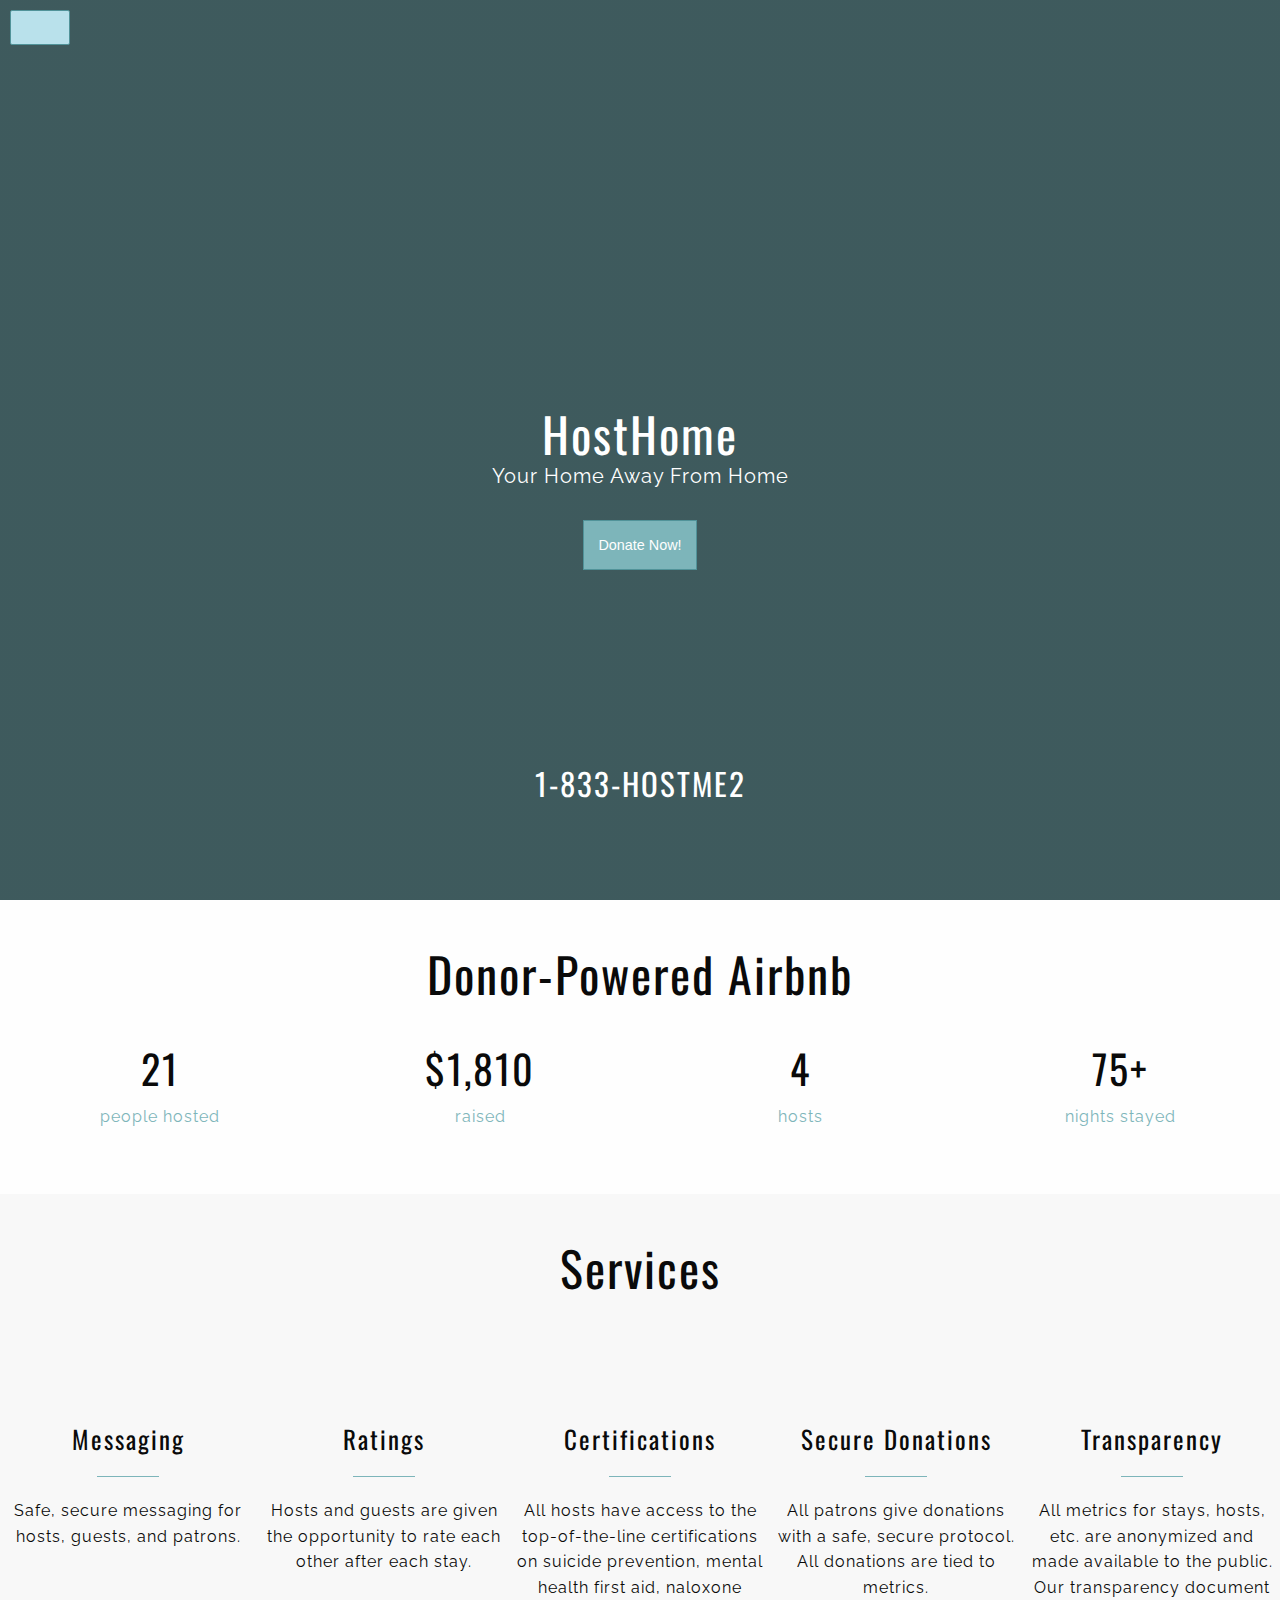
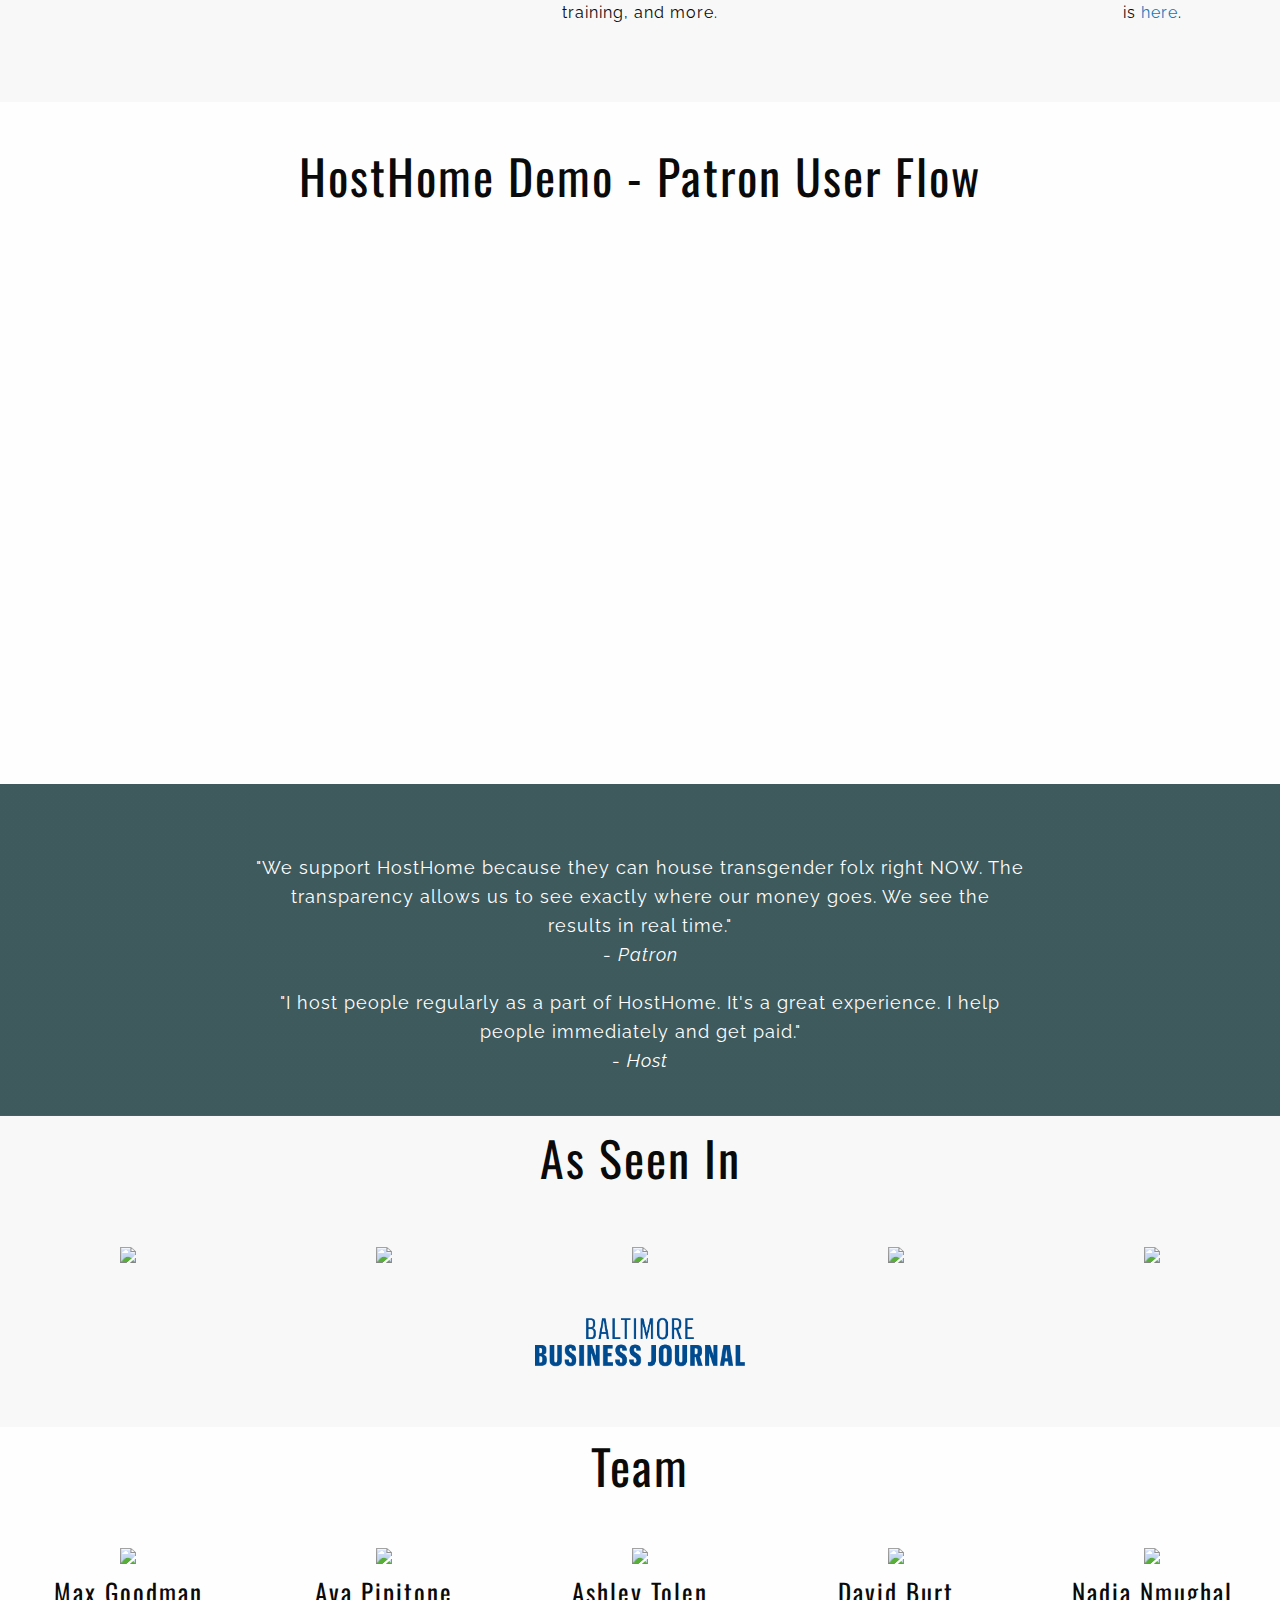
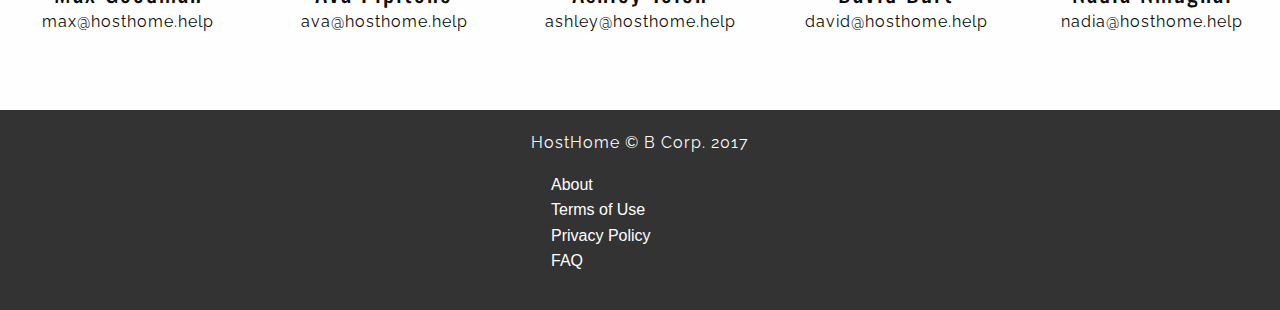
==== commit a87652a0: "Reverted "As Seen In" section's background color to original, changed color of Baltimore Business Jo" ====
--- a/index.html
+++ b/index.html
@@ -171,7 +171,7 @@
               </div>
               <div class = "small-4 cell">
                 <a href = "http://bit.ly/2AoUezv">
-                    <img src = "img/baltimore-logo.svg">
+                    <img src = "img/baltimore-logo.png">
                 </a>
               </div>
             </div>
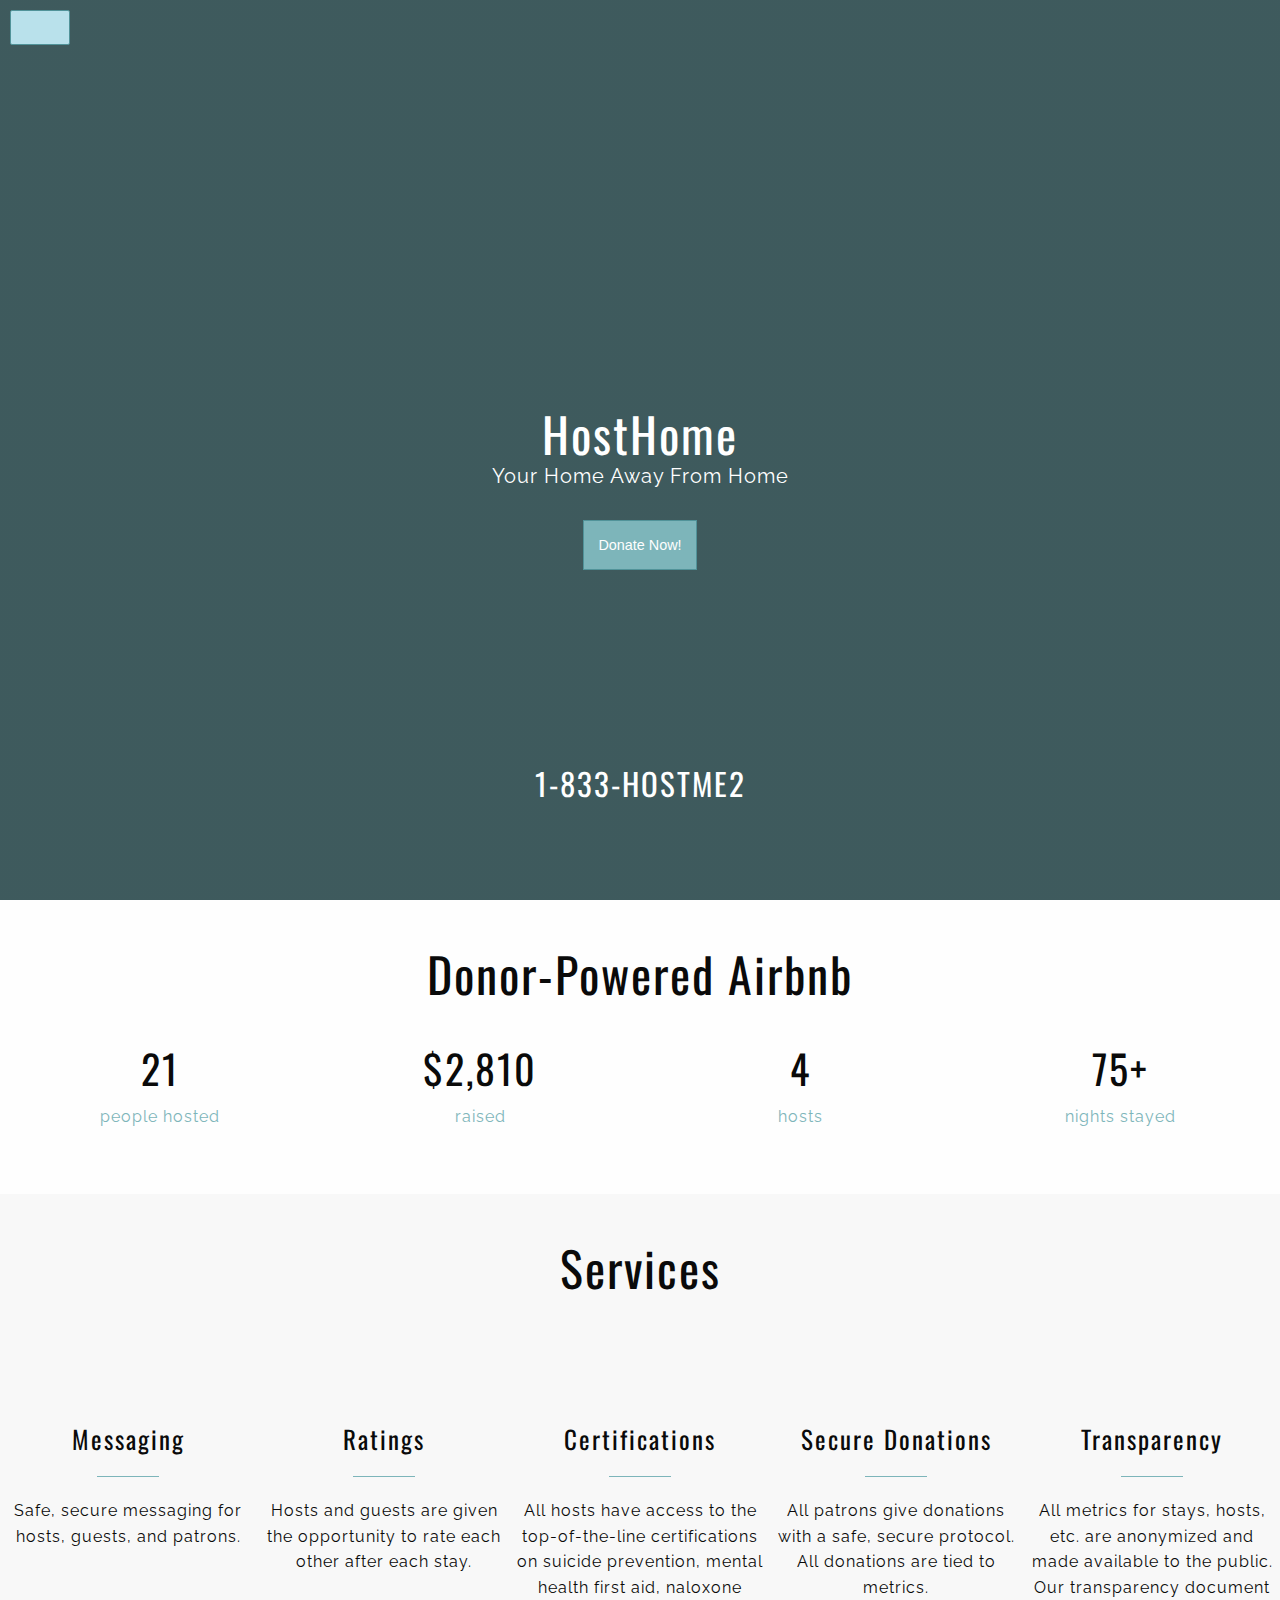
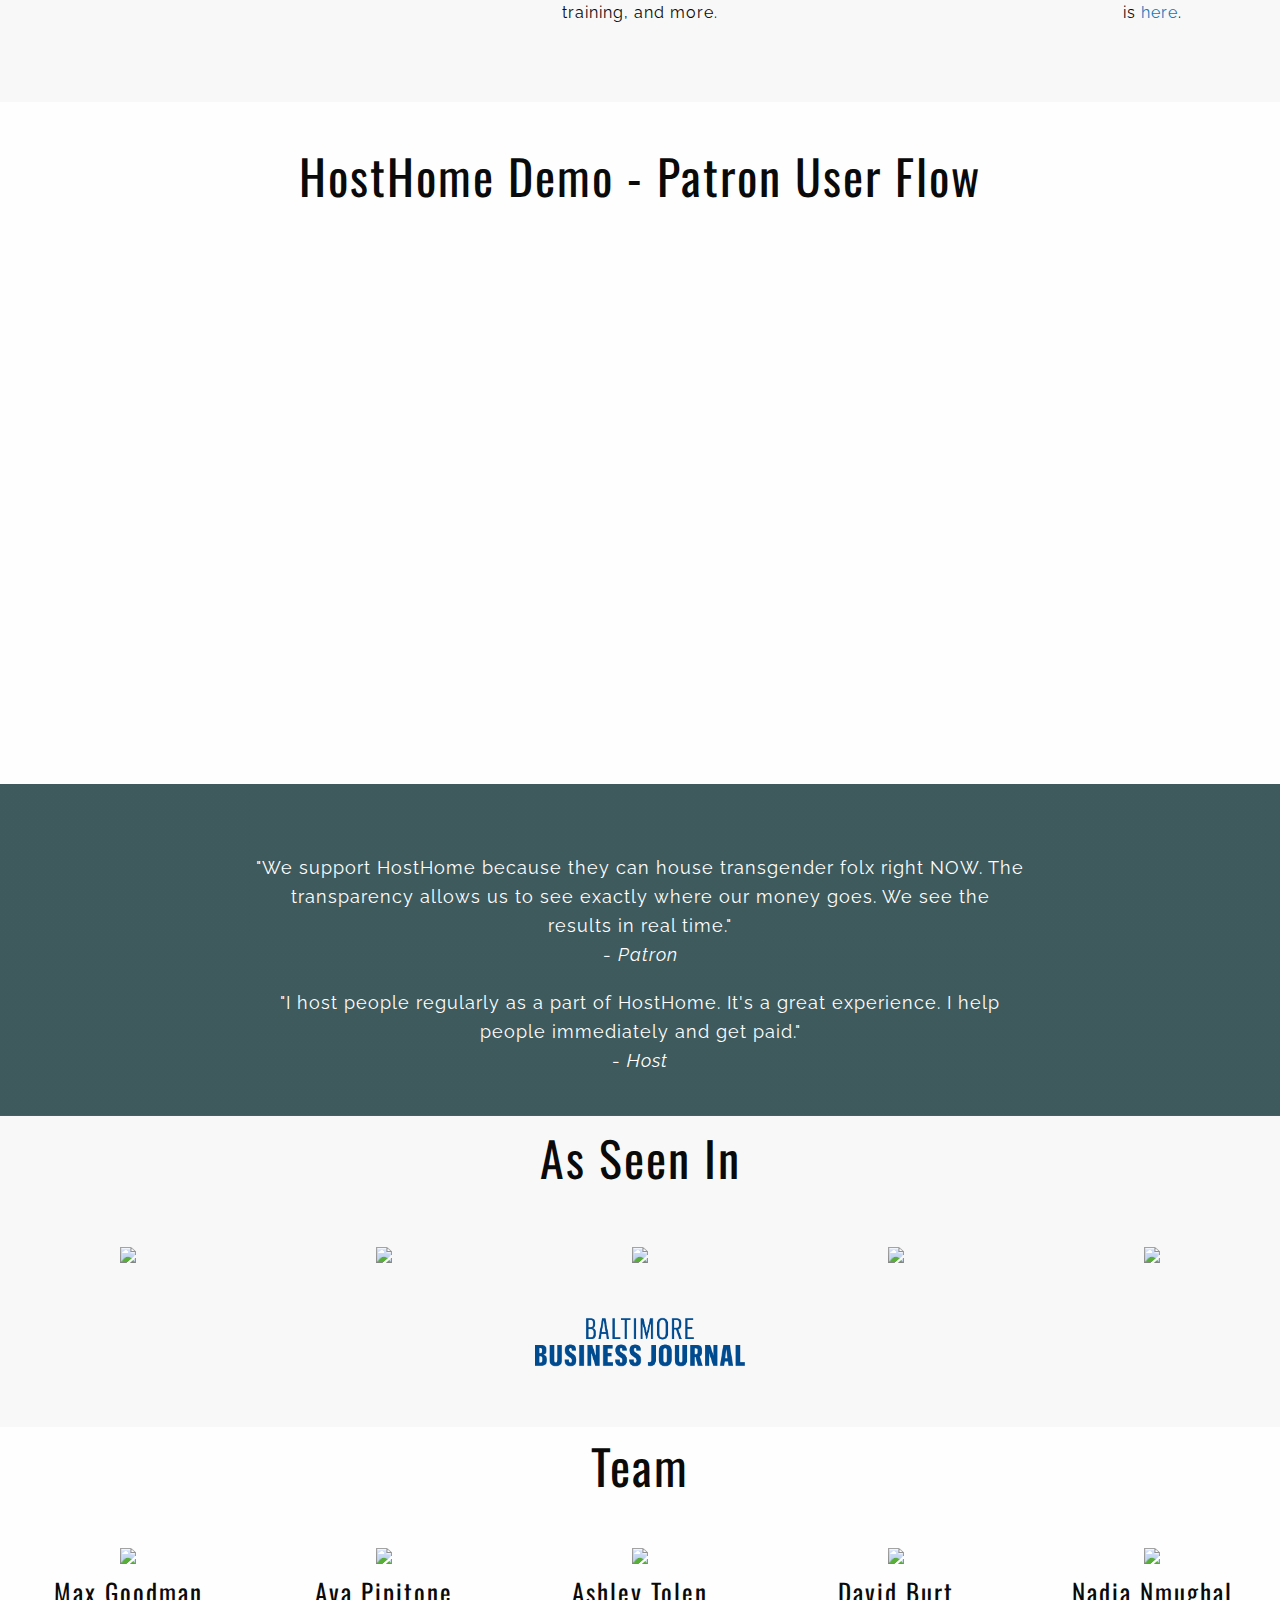
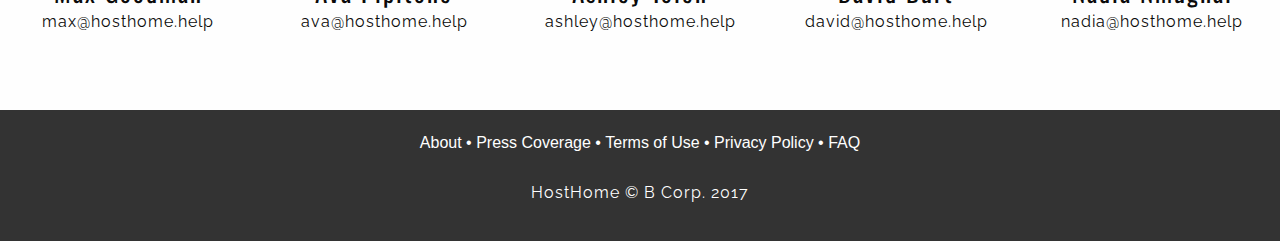
==== commit 01d6b6f5: "Inline footer menu with bullet separators, added Press Coverage Page" ====
--- a/index.html
+++ b/index.html
@@ -10,6 +10,12 @@
     <link href="https://fonts.googleapis.com/css?family=Oswald|Raleway" rel="stylesheet">
     <!-- Font Awesome Icons -->
     <link rel = "stylesheet" href = "css/font-awesome.min.css">
+
+    <style>
+        ul.list li {
+            display: inline;
+        }
+    </style>
   </head>
   <body>
     <!-- Header -->
@@ -43,7 +49,7 @@
             <h2 clas = "value">21</h2>
             <p>people hosted</p></div>
           <div class = "cell small-5">
-            <h2 class = "value">$1,810</h2>
+            <h2 class = "value">$2,810</h2>
             <p>raised</p>
           </div>
           <div class = "cell small-5">
@@ -215,22 +221,25 @@
     <footer>
         <div class = "grid-x">
             <div class = "grid-container">
-                <div class = "small-20 medium-10 cell some_info">
-                    <p>HostHome &copy; B Corp. 2017</p>
-                </div>
-
                 <div class = "small-20 medium-10 cell">
-                    <ul style="list-style-type: none;">
-                        <li><a href="#about" style="text-decoration:none;color:white;">About</a></li>
-                        <li><a href="#about" style="text-decoration:none;color:white;">Terms of Use</a></li>
-                        <li><a href="#about" style="text-decoration:none;color:white;">Privacy Policy</a></li>
+                    <ul class = "list" style = "margin: 0 auto">
+                        <li><a href="#about" style="text-decoration:none;color:white;">About</a></li> &bull;
+                        <li><a href="presscoverage.html" style="text-decoration:none;color:white;">Press Coverage</a></li> &bull;
+                        <li><a href="#about" style="text-decoration:none;color:white;">Terms of Use</a></li> &bull;
+                        <li><a href="#about" style="text-decoration:none;color:white;">Privacy Policy</a></li> &bull;
                         <li><a href="#about" style="text-decoration:none;color:white;">FAQ</a></li>
                     </ul>
                 </div>
+                
+                <br>
+
+                <div class = "small-20 medium-10 cell" style = "text-align: center">
+                    <p>HostHome &copy; B Corp. 2017</p>
+                </div>
             </div>
         </div>
     </footer>
 
     <script src="js/app.js"></script>
 </body>
-</html>
+</html>--- a/css/app.css
+++ b/css/app.css
@@ -1 +1 @@
-@media print, screen and (min-width: 40em){.reveal,.reveal.tiny,.reveal.small,.reveal.large{right:auto;left:auto;margin:0 auto}}/*! normalize-scss | MIT/GPLv2 License | bit.ly/normalize-scss */html{font-family:sans-serif;line-height:1.15;-ms-text-size-adjust:100%;-webkit-text-size-adjust:100%}body{margin:0}article,aside,footer,header,nav,section{display:block}h1{font-size:2em;margin:0.67em 0}figcaption,figure{display:block}figure{margin:1em 40px}hr{box-sizing:content-box;height:0;overflow:visible}main{display:block}pre{font-family:monospace, monospace;font-size:1em}a{background-color:transparent;-webkit-text-decoration-skip:objects}a:active,a:hover{outline-width:0}abbr[title]{border-bottom:none;text-decoration:underline;text-decoration:underline dotted}b,strong{font-weight:inherit}b,strong{font-weight:bolder}code,kbd,samp{font-family:monospace, monospace;font-size:1em}dfn{font-style:italic}mark{background-color:#ff0;color:#000}small{font-size:80%}sub,sup{font-size:75%;line-height:0;position:relative;vertical-align:baseline}sub{bottom:-0.25em}sup{top:-0.5em}audio,video{display:inline-block}audio:not([controls]){display:none;height:0}img{border-style:none}svg:not(:root){overflow:hidden}button,input,optgroup,select,textarea{font-family:sans-serif;font-size:100%;line-height:1.15;margin:0}button{overflow:visible}button,select{text-transform:none}button,html [type="button"],[type="reset"],[type="submit"]{-webkit-appearance:button}button::-moz-focus-inner,[type="button"]::-moz-focus-inner,[type="reset"]::-moz-focus-inner,[type="submit"]::-moz-focus-inner{border-style:none;padding:0}button:-moz-focusring,[type="button"]:-moz-focusring,[type="reset"]:-moz-focusring,[type="submit"]:-moz-focusring{outline:1px dotted ButtonText}input{overflow:visible}[type="checkbox"],[type="radio"]{box-sizing:border-box;padding:0}[type="number"]::-webkit-inner-spin-button,[type="number"]::-webkit-outer-spin-button{height:auto}[type="search"]{-webkit-appearance:textfield;outline-offset:-2px}[type="search"]::-webkit-search-cancel-button,[type="search"]::-webkit-search-decoration{-webkit-appearance:none}::-webkit-file-upload-button{-webkit-appearance:button;font:inherit}fieldset{border:1px solid #c0c0c0;margin:0 2px;padding:0.35em 0.625em 0.75em}legend{box-sizing:border-box;display:table;max-width:100%;padding:0;color:inherit;white-space:normal}progress{display:inline-block;vertical-align:baseline}textarea{overflow:auto}details{display:block}summary{display:list-item}menu{display:block}canvas{display:inline-block}template{display:none}[hidden]{display:none}.foundation-mq{font-family:"small=0em&medium=40em&large=64em&xlarge=75em&xxlarge=90em"}html{box-sizing:border-box;font-size:100%}*,*::before,*::after{box-sizing:inherit}body{margin:0;padding:0;background:#fefefe;font-family:"Helvetica Neue",Helvetica,Roboto,Arial,sans-serif;font-weight:normal;line-height:1.5;color:#0a0a0a;-webkit-font-smoothing:antialiased;-moz-osx-font-smoothing:grayscale}img{display:inline-block;vertical-align:middle;max-width:100%;height:auto;-ms-interpolation-mode:bicubic}textarea{height:auto;min-height:50px;border-radius:0}select{box-sizing:border-box;width:100%;border-radius:0}.map_canvas img,.map_canvas embed,.map_canvas object,.mqa-display img,.mqa-display embed,.mqa-display object{max-width:none !important}button{padding:0;-webkit-appearance:none;-moz-appearance:none;appearance:none;border:0;border-radius:0;background:transparent;line-height:1;cursor:auto}[data-whatinput='mouse'] button{outline:0}pre{overflow:auto}button,input,optgroup,select,textarea{font-family:inherit}.is-visible{display:block !important}.is-hidden{display:none !important}.grid-container{padding-right:.625rem;padding-left:.625rem;max-width:75rem;margin:0 auto}@media print, screen and (min-width: 40em){.grid-container{padding-right:.9375rem;padding-left:.9375rem}}.grid-container.fluid{padding-right:.625rem;padding-left:.625rem;max-width:100%;margin:0 auto}@media print, screen and (min-width: 40em){.grid-container.fluid{padding-right:.9375rem;padding-left:.9375rem}}.grid-container.full{padding-right:0;padding-left:0;max-width:100%;margin:0 auto}.grid-x{display:-ms-flexbox;display:flex;-ms-flex-flow:row wrap;flex-flow:row wrap}.cell{-ms-flex:0 0 auto;flex:0 0 auto;min-height:0px;min-width:0px;width:100%}.cell.auto{-ms-flex:1 1 0px;flex:1 1 0px}.cell.shrink{-ms-flex:0 0 auto;flex:0 0 auto}.grid-x>.auto{width:auto}.grid-x>.shrink{width:auto}.grid-x>.small-shrink,.grid-x>.small-full,.grid-x>.small-1,.grid-x>.small-2,.grid-x>.small-3,.grid-x>.small-4,.grid-x>.small-5,.grid-x>.small-6,.grid-x>.small-7,.grid-x>.small-8,.grid-x>.small-9,.grid-x>.small-10,.grid-x>.small-11,.grid-x>.small-12,.grid-x>.small-13,.grid-x>.small-14,.grid-x>.small-15,.grid-x>.small-16,.grid-x>.small-17,.grid-x>.small-18,.grid-x>.small-19,.grid-x>.small-20{-ms-flex-preferred-size:auto;flex-basis:auto}@media print, screen and (min-width: 40em){.grid-x>.medium-shrink,.grid-x>.medium-full,.grid-x>.medium-1,.grid-x>.medium-2,.grid-x>.medium-3,.grid-x>.medium-4,.grid-x>.medium-5,.grid-x>.medium-6,.grid-x>.medium-7,.grid-x>.medium-8,.grid-x>.medium-9,.grid-x>.medium-10,.grid-x>.medium-11,.grid-x>.medium-12,.grid-x>.medium-13,.grid-x>.medium-14,.grid-x>.medium-15,.grid-x>.medium-16,.grid-x>.medium-17,.grid-x>.medium-18,.grid-x>.medium-19,.grid-x>.medium-20{-ms-flex-preferred-size:auto;flex-basis:auto}}@media print, screen and (min-width: 64em){.grid-x>.large-shrink,.grid-x>.large-full,.grid-x>.large-1,.grid-x>.large-2,.grid-x>.large-3,.grid-x>.large-4,.grid-x>.large-5,.grid-x>.large-6,.grid-x>.large-7,.grid-x>.large-8,.grid-x>.large-9,.grid-x>.large-10,.grid-x>.large-11,.grid-x>.large-12,.grid-x>.large-13,.grid-x>.large-14,.grid-x>.large-15,.grid-x>.large-16,.grid-x>.large-17,.grid-x>.large-18,.grid-x>.large-19,.grid-x>.large-20{-ms-flex-preferred-size:auto;flex-basis:auto}}.grid-x>.small-1{width:5%}.grid-x>.small-2{width:10%}.grid-x>.small-3{width:15%}.grid-x>.small-4{width:20%}.grid-x>.small-5{width:25%}.grid-x>.small-6{width:30%}.grid-x>.small-7{width:35%}.grid-x>.small-8{width:40%}.grid-x>.small-9{width:45%}.grid-x>.small-10{width:50%}.grid-x>.small-11{width:55%}.grid-x>.small-12{width:60%}.grid-x>.small-13{width:65%}.grid-x>.small-14{width:70%}.grid-x>.small-15{width:75%}.grid-x>.small-16{width:80%}.grid-x>.small-17{width:85%}.grid-x>.small-18{width:90%}.grid-x>.small-19{width:95%}.grid-x>.small-20{width:100%}@media print, screen and (min-width: 40em){.grid-x>.medium-auto{-ms-flex:1 1 0px;flex:1 1 0px;width:auto}.grid-x>.medium-shrink{-ms-flex:0 0 auto;flex:0 0 auto;width:auto}.grid-x>.medium-1{width:5%}.grid-x>.medium-2{width:10%}.grid-x>.medium-3{width:15%}.grid-x>.medium-4{width:20%}.grid-x>.medium-5{width:25%}.grid-x>.medium-6{width:30%}.grid-x>.medium-7{width:35%}.grid-x>.medium-8{width:40%}.grid-x>.medium-9{width:45%}.grid-x>.medium-10{width:50%}.grid-x>.medium-11{width:55%}.grid-x>.medium-12{width:60%}.grid-x>.medium-13{width:65%}.grid-x>.medium-14{width:70%}.grid-x>.medium-15{width:75%}.grid-x>.medium-16{width:80%}.grid-x>.medium-17{width:85%}.grid-x>.medium-18{width:90%}.grid-x>.medium-19{width:95%}.grid-x>.medium-20{width:100%}}@media print, screen and (min-width: 64em){.grid-x>.large-auto{-ms-flex:1 1 0px;flex:1 1 0px;width:auto}.grid-x>.large-shrink{-ms-flex:0 0 auto;flex:0 0 auto;width:auto}.grid-x>.large-1{width:5%}.grid-x>.large-2{width:10%}.grid-x>.large-3{width:15%}.grid-x>.large-4{width:20%}.grid-x>.large-5{width:25%}.grid-x>.large-6{width:30%}.grid-x>.large-7{width:35%}.grid-x>.large-8{width:40%}.grid-x>.large-9{width:45%}.grid-x>.large-10{width:50%}.grid-x>.large-11{width:55%}.grid-x>.large-12{width:60%}.grid-x>.large-13{width:65%}.grid-x>.large-14{width:70%}.grid-x>.large-15{width:75%}.grid-x>.large-16{width:80%}.grid-x>.large-17{width:85%}.grid-x>.large-18{width:90%}.grid-x>.large-19{width:95%}.grid-x>.large-20{width:100%}}.grid-margin-x:not(.grid-x)>.cell{width:auto}.grid-margin-y:not(.grid-y)>.cell{height:auto}.grid-margin-x{margin-left:-.625rem;margin-right:-.625rem}@media print, screen and (min-width: 40em){.grid-margin-x{margin-left:-.9375rem;margin-right:-.9375rem}}.grid-margin-x>.cell{width:calc(100% - 1.25rem);margin-left:.625rem;margin-right:.625rem}@media print, screen and (min-width: 40em){.grid-margin-x>.cell{width:calc(100% - 1.875rem);margin-left:.9375rem;margin-right:.9375rem}}.grid-margin-x>.auto{width:auto}.grid-margin-x>.shrink{width:auto}.grid-margin-x>.small-1{width:calc(5% - 1.25rem)}.grid-margin-x>.small-2{width:calc(10% - 1.25rem)}.grid-margin-x>.small-3{width:calc(15% - 1.25rem)}.grid-margin-x>.small-4{width:calc(20% - 1.25rem)}.grid-margin-x>.small-5{width:calc(25% - 1.25rem)}.grid-margin-x>.small-6{width:calc(30% - 1.25rem)}.grid-margin-x>.small-7{width:calc(35% - 1.25rem)}.grid-margin-x>.small-8{width:calc(40% - 1.25rem)}.grid-margin-x>.small-9{width:calc(45% - 1.25rem)}.grid-margin-x>.small-10{width:calc(50% - 1.25rem)}.grid-margin-x>.small-11{width:calc(55% - 1.25rem)}.grid-margin-x>.small-12{width:calc(60% - 1.25rem)}.grid-margin-x>.small-13{width:calc(65% - 1.25rem)}.grid-margin-x>.small-14{width:calc(70% - 1.25rem)}.grid-margin-x>.small-15{width:calc(75% - 1.25rem)}.grid-margin-x>.small-16{width:calc(80% - 1.25rem)}.grid-margin-x>.small-17{width:calc(85% - 1.25rem)}.grid-margin-x>.small-18{width:calc(90% - 1.25rem)}.grid-margin-x>.small-19{width:calc(95% - 1.25rem)}.grid-margin-x>.small-20{width:calc(100% - 1.25rem)}@media print, screen and (min-width: 40em){.grid-margin-x>.auto{width:auto}.grid-margin-x>.shrink{width:auto}.grid-margin-x>.small-1{width:calc(5% - 1.875rem)}.grid-margin-x>.small-2{width:calc(10% - 1.875rem)}.grid-margin-x>.small-3{width:calc(15% - 1.875rem)}.grid-margin-x>.small-4{width:calc(20% - 1.875rem)}.grid-margin-x>.small-5{width:calc(25% - 1.875rem)}.grid-margin-x>.small-6{width:calc(30% - 1.875rem)}.grid-margin-x>.small-7{width:calc(35% - 1.875rem)}.grid-margin-x>.small-8{width:calc(40% - 1.875rem)}.grid-margin-x>.small-9{width:calc(45% - 1.875rem)}.grid-margin-x>.small-10{width:calc(50% - 1.875rem)}.grid-margin-x>.small-11{width:calc(55% - 1.875rem)}.grid-margin-x>.small-12{width:calc(60% - 1.875rem)}.grid-margin-x>.small-13{width:calc(65% - 1.875rem)}.grid-margin-x>.small-14{width:calc(70% - 1.875rem)}.grid-margin-x>.small-15{width:calc(75% - 1.875rem)}.grid-margin-x>.small-16{width:calc(80% - 1.875rem)}.grid-margin-x>.small-17{width:calc(85% - 1.875rem)}.grid-margin-x>.small-18{width:calc(90% - 1.875rem)}.grid-margin-x>.small-19{width:calc(95% - 1.875rem)}.grid-margin-x>.small-20{width:calc(100% - 1.875rem)}.grid-margin-x>.medium-auto{width:auto}.grid-margin-x>.medium-shrink{width:auto}.grid-margin-x>.medium-1{width:calc(5% - 1.875rem)}.grid-margin-x>.medium-2{width:calc(10% - 1.875rem)}.grid-margin-x>.medium-3{width:calc(15% - 1.875rem)}.grid-margin-x>.medium-4{width:calc(20% - 1.875rem)}.grid-margin-x>.medium-5{width:calc(25% - 1.875rem)}.grid-margin-x>.medium-6{width:calc(30% - 1.875rem)}.grid-margin-x>.medium-7{width:calc(35% - 1.875rem)}.grid-margin-x>.medium-8{width:calc(40% - 1.875rem)}.grid-margin-x>.medium-9{width:calc(45% - 1.875rem)}.grid-margin-x>.medium-10{width:calc(50% - 1.875rem)}.grid-margin-x>.medium-11{width:calc(55% - 1.875rem)}.grid-margin-x>.medium-12{width:calc(60% - 1.875rem)}.grid-margin-x>.medium-13{width:calc(65% - 1.875rem)}.grid-margin-x>.medium-14{width:calc(70% - 1.875rem)}.grid-margin-x>.medium-15{width:calc(75% - 1.875rem)}.grid-margin-x>.medium-16{width:calc(80% - 1.875rem)}.grid-margin-x>.medium-17{width:calc(85% - 1.875rem)}.grid-margin-x>.medium-18{width:calc(90% - 1.875rem)}.grid-margin-x>.medium-19{width:calc(95% - 1.875rem)}.grid-margin-x>.medium-20{width:calc(100% - 1.875rem)}}@media print, screen and (min-width: 64em){.grid-margin-x>.large-auto{width:auto}.grid-margin-x>.large-shrink{width:auto}.grid-margin-x>.large-1{width:calc(5% - 1.875rem)}.grid-margin-x>.large-2{width:calc(10% - 1.875rem)}.grid-margin-x>.large-3{width:calc(15% - 1.875rem)}.grid-margin-x>.large-4{width:calc(20% - 1.875rem)}.grid-margin-x>.large-5{width:calc(25% - 1.875rem)}.grid-margin-x>.large-6{width:calc(30% - 1.875rem)}.grid-margin-x>.large-7{width:calc(35% - 1.875rem)}.grid-margin-x>.large-8{width:calc(40% - 1.875rem)}.grid-margin-x>.large-9{width:calc(45% - 1.875rem)}.grid-margin-x>.large-10{width:calc(50% - 1.875rem)}.grid-margin-x>.large-11{width:calc(55% - 1.875rem)}.grid-margin-x>.large-12{width:calc(60% - 1.875rem)}.grid-margin-x>.large-13{width:calc(65% - 1.875rem)}.grid-margin-x>.large-14{width:calc(70% - 1.875rem)}.grid-margin-x>.large-15{width:calc(75% - 1.875rem)}.grid-margin-x>.large-16{width:calc(80% - 1.875rem)}.grid-margin-x>.large-17{width:calc(85% - 1.875rem)}.grid-margin-x>.large-18{width:calc(90% - 1.875rem)}.grid-margin-x>.large-19{width:calc(95% - 1.875rem)}.grid-margin-x>.large-20{width:calc(100% - 1.875rem)}}.grid-padding-x .grid-padding-x{margin-right:-.625rem;margin-left:-.625rem}@media print, screen and (min-width: 40em){.grid-padding-x .grid-padding-x{margin-right:-.9375rem;margin-left:-.9375rem}}.grid-container:not(.full)>.grid-padding-x{margin-right:-.625rem;margin-left:-.625rem}@media print, screen and (min-width: 40em){.grid-container:not(.full)>.grid-padding-x{margin-right:-.9375rem;margin-left:-.9375rem}}.grid-padding-x>.cell{padding-right:.625rem;padding-left:.625rem}@media print, screen and (min-width: 40em){.grid-padding-x>.cell{padding-right:.9375rem;padding-left:.9375rem}}.small-up-1>.cell{width:100%}.small-up-2>.cell{width:50%}.small-up-3>.cell{width:33.33333%}.small-up-4>.cell{width:25%}.small-up-5>.cell{width:20%}.small-up-6>.cell{width:16.66667%}.small-up-7>.cell{width:14.28571%}.small-up-8>.cell{width:12.5%}@media print, screen and (min-width: 40em){.medium-up-1>.cell{width:100%}.medium-up-2>.cell{width:50%}.medium-up-3>.cell{width:33.33333%}.medium-up-4>.cell{width:25%}.medium-up-5>.cell{width:20%}.medium-up-6>.cell{width:16.66667%}.medium-up-7>.cell{width:14.28571%}.medium-up-8>.cell{width:12.5%}}@media print, screen and (min-width: 64em){.large-up-1>.cell{width:100%}.large-up-2>.cell{width:50%}.large-up-3>.cell{width:33.33333%}.large-up-4>.cell{width:25%}.large-up-5>.cell{width:20%}.large-up-6>.cell{width:16.66667%}.large-up-7>.cell{width:14.28571%}.large-up-8>.cell{width:12.5%}}.grid-margin-x.small-up-1>.cell{width:calc(100% - 1.25rem)}.grid-margin-x.small-up-2>.cell{width:calc(50% - 1.25rem)}.grid-margin-x.small-up-3>.cell{width:calc(33.33333% - 1.25rem)}.grid-margin-x.small-up-4>.cell{width:calc(25% - 1.25rem)}.grid-margin-x.small-up-5>.cell{width:calc(20% - 1.25rem)}.grid-margin-x.small-up-6>.cell{width:calc(16.66667% - 1.25rem)}.grid-margin-x.small-up-7>.cell{width:calc(14.28571% - 1.25rem)}.grid-margin-x.small-up-8>.cell{width:calc(12.5% - 1.25rem)}@media print, screen and (min-width: 40em){.grid-margin-x.small-up-1>.cell{width:calc(100% - 1.25rem)}.grid-margin-x.small-up-2>.cell{width:calc(50% - 1.25rem)}.grid-margin-x.small-up-3>.cell{width:calc(33.33333% - 1.25rem)}.grid-margin-x.small-up-4>.cell{width:calc(25% - 1.25rem)}.grid-margin-x.small-up-5>.cell{width:calc(20% - 1.25rem)}.grid-margin-x.small-up-6>.cell{width:calc(16.66667% - 1.25rem)}.grid-margin-x.small-up-7>.cell{width:calc(14.28571% - 1.25rem)}.grid-margin-x.small-up-8>.cell{width:calc(12.5% - 1.25rem)}.grid-margin-x.medium-up-1>.cell{width:calc(100% - 1.875rem)}.grid-margin-x.medium-up-2>.cell{width:calc(50% - 1.875rem)}.grid-margin-x.medium-up-3>.cell{width:calc(33.33333% - 1.875rem)}.grid-margin-x.medium-up-4>.cell{width:calc(25% - 1.875rem)}.grid-margin-x.medium-up-5>.cell{width:calc(20% - 1.875rem)}.grid-margin-x.medium-up-6>.cell{width:calc(16.66667% - 1.875rem)}.grid-margin-x.medium-up-7>.cell{width:calc(14.28571% - 1.875rem)}.grid-margin-x.medium-up-8>.cell{width:calc(12.5% - 1.875rem)}}@media print, screen and (min-width: 64em){.grid-margin-x.large-up-1>.cell{width:calc(100% - 1.875rem)}.grid-margin-x.large-up-2>.cell{width:calc(50% - 1.875rem)}.grid-margin-x.large-up-3>.cell{width:calc(33.33333% - 1.875rem)}.grid-margin-x.large-up-4>.cell{width:calc(25% - 1.875rem)}.grid-margin-x.large-up-5>.cell{width:calc(20% - 1.875rem)}.grid-margin-x.large-up-6>.cell{width:calc(16.66667% - 1.875rem)}.grid-margin-x.large-up-7>.cell{width:calc(14.28571% - 1.875rem)}.grid-margin-x.large-up-8>.cell{width:calc(12.5% - 1.875rem)}}.small-margin-collapse{margin-right:0;margin-left:0}.small-margin-collapse>.cell{margin-right:0;margin-left:0}.small-margin-collapse>.small-1{width:5%}.small-margin-collapse>.small-2{width:10%}.small-margin-collapse>.small-3{width:15%}.small-margin-collapse>.small-4{width:20%}.small-margin-collapse>.small-5{width:25%}.small-margin-collapse>.small-6{width:30%}.small-margin-collapse>.small-7{width:35%}.small-margin-collapse>.small-8{width:40%}.small-margin-collapse>.small-9{width:45%}.small-margin-collapse>.small-10{width:50%}.small-margin-collapse>.small-11{width:55%}.small-margin-collapse>.small-12{width:60%}.small-margin-collapse>.small-13{width:65%}.small-margin-collapse>.small-14{width:70%}.small-margin-collapse>.small-15{width:75%}.small-margin-collapse>.small-16{width:80%}.small-margin-collapse>.small-17{width:85%}.small-margin-collapse>.small-18{width:90%}.small-margin-collapse>.small-19{width:95%}.small-margin-collapse>.small-20{width:100%}@media print, screen and (min-width: 40em){.small-margin-collapse>.medium-1{width:5%}.small-margin-collapse>.medium-2{width:10%}.small-margin-collapse>.medium-3{width:15%}.small-margin-collapse>.medium-4{width:20%}.small-margin-collapse>.medium-5{width:25%}.small-margin-collapse>.medium-6{width:30%}.small-margin-collapse>.medium-7{width:35%}.small-margin-collapse>.medium-8{width:40%}.small-margin-collapse>.medium-9{width:45%}.small-margin-collapse>.medium-10{width:50%}.small-margin-collapse>.medium-11{width:55%}.small-margin-collapse>.medium-12{width:60%}.small-margin-collapse>.medium-13{width:65%}.small-margin-collapse>.medium-14{width:70%}.small-margin-collapse>.medium-15{width:75%}.small-margin-collapse>.medium-16{width:80%}.small-margin-collapse>.medium-17{width:85%}.small-margin-collapse>.medium-18{width:90%}.small-margin-collapse>.medium-19{width:95%}.small-margin-collapse>.medium-20{width:100%}}@media print, screen and (min-width: 64em){.small-margin-collapse>.large-1{width:5%}.small-margin-collapse>.large-2{width:10%}.small-margin-collapse>.large-3{width:15%}.small-margin-collapse>.large-4{width:20%}.small-margin-collapse>.large-5{width:25%}.small-margin-collapse>.large-6{width:30%}.small-margin-collapse>.large-7{width:35%}.small-margin-collapse>.large-8{width:40%}.small-margin-collapse>.large-9{width:45%}.small-margin-collapse>.large-10{width:50%}.small-margin-collapse>.large-11{width:55%}.small-margin-collapse>.large-12{width:60%}.small-margin-collapse>.large-13{width:65%}.small-margin-collapse>.large-14{width:70%}.small-margin-collapse>.large-15{width:75%}.small-margin-collapse>.large-16{width:80%}.small-margin-collapse>.large-17{width:85%}.small-margin-collapse>.large-18{width:90%}.small-margin-collapse>.large-19{width:95%}.small-margin-collapse>.large-20{width:100%}}.small-padding-collapse{margin-right:0;margin-left:0}.small-padding-collapse>.cell{padding-right:0;padding-left:0}@media print, screen and (min-width: 40em){.medium-margin-collapse{margin-right:0;margin-left:0}.medium-margin-collapse>.cell{margin-right:0;margin-left:0}}@media print, screen and (min-width: 40em){.medium-margin-collapse>.small-1{width:5%}.medium-margin-collapse>.small-2{width:10%}.medium-margin-collapse>.small-3{width:15%}.medium-margin-collapse>.small-4{width:20%}.medium-margin-collapse>.small-5{width:25%}.medium-margin-collapse>.small-6{width:30%}.medium-margin-collapse>.small-7{width:35%}.medium-margin-collapse>.small-8{width:40%}.medium-margin-collapse>.small-9{width:45%}.medium-margin-collapse>.small-10{width:50%}.medium-margin-collapse>.small-11{width:55%}.medium-margin-collapse>.small-12{width:60%}.medium-margin-collapse>.small-13{width:65%}.medium-margin-collapse>.small-14{width:70%}.medium-margin-collapse>.small-15{width:75%}.medium-margin-collapse>.small-16{width:80%}.medium-margin-collapse>.small-17{width:85%}.medium-margin-collapse>.small-18{width:90%}.medium-margin-collapse>.small-19{width:95%}.medium-margin-collapse>.small-20{width:100%}}@media print, screen and (min-width: 40em){.medium-margin-collapse>.medium-1{width:5%}.medium-margin-collapse>.medium-2{width:10%}.medium-margin-collapse>.medium-3{width:15%}.medium-margin-collapse>.medium-4{width:20%}.medium-margin-collapse>.medium-5{width:25%}.medium-margin-collapse>.medium-6{width:30%}.medium-margin-collapse>.medium-7{width:35%}.medium-margin-collapse>.medium-8{width:40%}.medium-margin-collapse>.medium-9{width:45%}.medium-margin-collapse>.medium-10{width:50%}.medium-margin-collapse>.medium-11{width:55%}.medium-margin-collapse>.medium-12{width:60%}.medium-margin-collapse>.medium-13{width:65%}.medium-margin-collapse>.medium-14{width:70%}.medium-margin-collapse>.medium-15{width:75%}.medium-margin-collapse>.medium-16{width:80%}.medium-margin-collapse>.medium-17{width:85%}.medium-margin-collapse>.medium-18{width:90%}.medium-margin-collapse>.medium-19{width:95%}.medium-margin-collapse>.medium-20{width:100%}}@media print, screen and (min-width: 64em){.medium-margin-collapse>.large-1{width:5%}.medium-margin-collapse>.large-2{width:10%}.medium-margin-collapse>.large-3{width:15%}.medium-margin-collapse>.large-4{width:20%}.medium-margin-collapse>.large-5{width:25%}.medium-margin-collapse>.large-6{width:30%}.medium-margin-collapse>.large-7{width:35%}.medium-margin-collapse>.large-8{width:40%}.medium-margin-collapse>.large-9{width:45%}.medium-margin-collapse>.large-10{width:50%}.medium-margin-collapse>.large-11{width:55%}.medium-margin-collapse>.large-12{width:60%}.medium-margin-collapse>.large-13{width:65%}.medium-margin-collapse>.large-14{width:70%}.medium-margin-collapse>.large-15{width:75%}.medium-margin-collapse>.large-16{width:80%}.medium-margin-collapse>.large-17{width:85%}.medium-margin-collapse>.large-18{width:90%}.medium-margin-collapse>.large-19{width:95%}.medium-margin-collapse>.large-20{width:100%}}@media print, screen and (min-width: 40em){.medium-padding-collapse{margin-right:0;margin-left:0}.medium-padding-collapse>.cell{padding-right:0;padding-left:0}}@media print, screen and (min-width: 64em){.large-margin-collapse{margin-right:0;margin-left:0}.large-margin-collapse>.cell{margin-right:0;margin-left:0}}@media print, screen and (min-width: 64em){.large-margin-collapse>.small-1{width:5%}.large-margin-collapse>.small-2{width:10%}.large-margin-collapse>.small-3{width:15%}.large-margin-collapse>.small-4{width:20%}.large-margin-collapse>.small-5{width:25%}.large-margin-collapse>.small-6{width:30%}.large-margin-collapse>.small-7{width:35%}.large-margin-collapse>.small-8{width:40%}.large-margin-collapse>.small-9{width:45%}.large-margin-collapse>.small-10{width:50%}.large-margin-collapse>.small-11{width:55%}.large-margin-collapse>.small-12{width:60%}.large-margin-collapse>.small-13{width:65%}.large-margin-collapse>.small-14{width:70%}.large-margin-collapse>.small-15{width:75%}.large-margin-collapse>.small-16{width:80%}.large-margin-collapse>.small-17{width:85%}.large-margin-collapse>.small-18{width:90%}.large-margin-collapse>.small-19{width:95%}.large-margin-collapse>.small-20{width:100%}}@media print, screen and (min-width: 64em){.large-margin-collapse>.medium-1{width:5%}.large-margin-collapse>.medium-2{width:10%}.large-margin-collapse>.medium-3{width:15%}.large-margin-collapse>.medium-4{width:20%}.large-margin-collapse>.medium-5{width:25%}.large-margin-collapse>.medium-6{width:30%}.large-margin-collapse>.medium-7{width:35%}.large-margin-collapse>.medium-8{width:40%}.large-margin-collapse>.medium-9{width:45%}.large-margin-collapse>.medium-10{width:50%}.large-margin-collapse>.medium-11{width:55%}.large-margin-collapse>.medium-12{width:60%}.large-margin-collapse>.medium-13{width:65%}.large-margin-collapse>.medium-14{width:70%}.large-margin-collapse>.medium-15{width:75%}.large-margin-collapse>.medium-16{width:80%}.large-margin-collapse>.medium-17{width:85%}.large-margin-collapse>.medium-18{width:90%}.large-margin-collapse>.medium-19{width:95%}.large-margin-collapse>.medium-20{width:100%}}@media print, screen and (min-width: 64em){.large-margin-collapse>.large-1{width:5%}.large-margin-collapse>.large-2{width:10%}.large-margin-collapse>.large-3{width:15%}.large-margin-collapse>.large-4{width:20%}.large-margin-collapse>.large-5{width:25%}.large-margin-collapse>.large-6{width:30%}.large-margin-collapse>.large-7{width:35%}.large-margin-collapse>.large-8{width:40%}.large-margin-collapse>.large-9{width:45%}.large-margin-collapse>.large-10{width:50%}.large-margin-collapse>.large-11{width:55%}.large-margin-collapse>.large-12{width:60%}.large-margin-collapse>.large-13{width:65%}.large-margin-collapse>.large-14{width:70%}.large-margin-collapse>.large-15{width:75%}.large-margin-collapse>.large-16{width:80%}.large-margin-collapse>.large-17{width:85%}.large-margin-collapse>.large-18{width:90%}.large-margin-collapse>.large-19{width:95%}.large-margin-collapse>.large-20{width:100%}}@media print, screen and (min-width: 64em){.large-padding-collapse{margin-right:0;margin-left:0}.large-padding-collapse>.cell{padding-right:0;padding-left:0}}.small-offset-0{margin-left:0%}.grid-margin-x>.small-offset-0{margin-left:calc(0% + .625rem)}.small-offset-1{margin-left:5%}.grid-margin-x>.small-offset-1{margin-left:calc(5% + .625rem)}.small-offset-2{margin-left:10%}.grid-margin-x>.small-offset-2{margin-left:calc(10% + .625rem)}.small-offset-3{margin-left:15%}.grid-margin-x>.small-offset-3{margin-left:calc(15% + .625rem)}.small-offset-4{margin-left:20%}.grid-margin-x>.small-offset-4{margin-left:calc(20% + .625rem)}.small-offset-5{margin-left:25%}.grid-margin-x>.small-offset-5{margin-left:calc(25% + .625rem)}.small-offset-6{margin-left:30%}.grid-margin-x>.small-offset-6{margin-left:calc(30% + .625rem)}.small-offset-7{margin-left:35%}.grid-margin-x>.small-offset-7{margin-left:calc(35% + .625rem)}.small-offset-8{margin-left:40%}.grid-margin-x>.small-offset-8{margin-left:calc(40% + .625rem)}.small-offset-9{margin-left:45%}.grid-margin-x>.small-offset-9{margin-left:calc(45% + .625rem)}.small-offset-10{margin-left:50%}.grid-margin-x>.small-offset-10{margin-left:calc(50% + .625rem)}.small-offset-11{margin-left:55%}.grid-margin-x>.small-offset-11{margin-left:calc(55% + .625rem)}.small-offset-12{margin-left:60%}.grid-margin-x>.small-offset-12{margin-left:calc(60% + .625rem)}.small-offset-13{margin-left:65%}.grid-margin-x>.small-offset-13{margin-left:calc(65% + .625rem)}.small-offset-14{margin-left:70%}.grid-margin-x>.small-offset-14{margin-left:calc(70% + .625rem)}.small-offset-15{margin-left:75%}.grid-margin-x>.small-offset-15{margin-left:calc(75% + .625rem)}.small-offset-16{margin-left:80%}.grid-margin-x>.small-offset-16{margin-left:calc(80% + .625rem)}.small-offset-17{margin-left:85%}.grid-margin-x>.small-offset-17{margin-left:calc(85% + .625rem)}.small-offset-18{margin-left:90%}.grid-margin-x>.small-offset-18{margin-left:calc(90% + .625rem)}.small-offset-19{margin-left:95%}.grid-margin-x>.small-offset-19{margin-left:calc(95% + .625rem)}@media print, screen and (min-width: 40em){.medium-offset-0{margin-left:0%}.grid-margin-x>.medium-offset-0{margin-left:calc(0% + .9375rem)}.medium-offset-1{margin-left:5%}.grid-margin-x>.medium-offset-1{margin-left:calc(5% + .9375rem)}.medium-offset-2{margin-left:10%}.grid-margin-x>.medium-offset-2{margin-left:calc(10% + .9375rem)}.medium-offset-3{margin-left:15%}.grid-margin-x>.medium-offset-3{margin-left:calc(15% + .9375rem)}.medium-offset-4{margin-left:20%}.grid-margin-x>.medium-offset-4{margin-left:calc(20% + .9375rem)}.medium-offset-5{margin-left:25%}.grid-margin-x>.medium-offset-5{margin-left:calc(25% + .9375rem)}.medium-offset-6{margin-left:30%}.grid-margin-x>.medium-offset-6{margin-left:calc(30% + .9375rem)}.medium-offset-7{margin-left:35%}.grid-margin-x>.medium-offset-7{margin-left:calc(35% + .9375rem)}.medium-offset-8{margin-left:40%}.grid-margin-x>.medium-offset-8{margin-left:calc(40% + .9375rem)}.medium-offset-9{margin-left:45%}.grid-margin-x>.medium-offset-9{margin-left:calc(45% + .9375rem)}.medium-offset-10{margin-left:50%}.grid-margin-x>.medium-offset-10{margin-left:calc(50% + .9375rem)}.medium-offset-11{margin-left:55%}.grid-margin-x>.medium-offset-11{margin-left:calc(55% + .9375rem)}.medium-offset-12{margin-left:60%}.grid-margin-x>.medium-offset-12{margin-left:calc(60% + .9375rem)}.medium-offset-13{margin-left:65%}.grid-margin-x>.medium-offset-13{margin-left:calc(65% + .9375rem)}.medium-offset-14{margin-left:70%}.grid-margin-x>.medium-offset-14{margin-left:calc(70% + .9375rem)}.medium-offset-15{margin-left:75%}.grid-margin-x>.medium-offset-15{margin-left:calc(75% + .9375rem)}.medium-offset-16{margin-left:80%}.grid-margin-x>.medium-offset-16{margin-left:calc(80% + .9375rem)}.medium-offset-17{margin-left:85%}.grid-margin-x>.medium-offset-17{margin-left:calc(85% + .9375rem)}.medium-offset-18{margin-left:90%}.grid-margin-x>.medium-offset-18{margin-left:calc(90% + .9375rem)}.medium-offset-19{margin-left:95%}.grid-margin-x>.medium-offset-19{margin-left:calc(95% + .9375rem)}}@media print, screen and (min-width: 64em){.large-offset-0{margin-left:0%}.grid-margin-x>.large-offset-0{margin-left:calc(0% + .9375rem)}.large-offset-1{margin-left:5%}.grid-margin-x>.large-offset-1{margin-left:calc(5% + .9375rem)}.large-offset-2{margin-left:10%}.grid-margin-x>.large-offset-2{margin-left:calc(10% + .9375rem)}.large-offset-3{margin-left:15%}.grid-margin-x>.large-offset-3{margin-left:calc(15% + .9375rem)}.large-offset-4{margin-left:20%}.grid-margin-x>.large-offset-4{margin-left:calc(20% + .9375rem)}.large-offset-5{margin-left:25%}.grid-margin-x>.large-offset-5{margin-left:calc(25% + .9375rem)}.large-offset-6{margin-left:30%}.grid-margin-x>.large-offset-6{margin-left:calc(30% + .9375rem)}.large-offset-7{margin-left:35%}.grid-margin-x>.large-offset-7{margin-left:calc(35% + .9375rem)}.large-offset-8{margin-left:40%}.grid-margin-x>.large-offset-8{margin-left:calc(40% + .9375rem)}.large-offset-9{margin-left:45%}.grid-margin-x>.large-offset-9{margin-left:calc(45% + .9375rem)}.large-offset-10{margin-left:50%}.grid-margin-x>.large-offset-10{margin-left:calc(50% + .9375rem)}.large-offset-11{margin-left:55%}.grid-margin-x>.large-offset-11{margin-left:calc(55% + .9375rem)}.large-offset-12{margin-left:60%}.grid-margin-x>.large-offset-12{margin-left:calc(60% + .9375rem)}.large-offset-13{margin-left:65%}.grid-margin-x>.large-offset-13{margin-left:calc(65% + .9375rem)}.large-offset-14{margin-left:70%}.grid-margin-x>.large-offset-14{margin-left:calc(70% + .9375rem)}.large-offset-15{margin-left:75%}.grid-margin-x>.large-offset-15{margin-left:calc(75% + .9375rem)}.large-offset-16{margin-left:80%}.grid-margin-x>.large-offset-16{margin-left:calc(80% + .9375rem)}.large-offset-17{margin-left:85%}.grid-margin-x>.large-offset-17{margin-left:calc(85% + .9375rem)}.large-offset-18{margin-left:90%}.grid-margin-x>.large-offset-18{margin-left:calc(90% + .9375rem)}.large-offset-19{margin-left:95%}.grid-margin-x>.large-offset-19{margin-left:calc(95% + .9375rem)}}.grid-y{display:-ms-flexbox;display:flex;-ms-flex-flow:column nowrap;flex-flow:column nowrap}.grid-y>.cell{width:auto}.grid-y>.auto{height:auto}.grid-y>.shrink{height:auto}.grid-y>.small-shrink,.grid-y>.small-full,.grid-y>.small-1,.grid-y>.small-2,.grid-y>.small-3,.grid-y>.small-4,.grid-y>.small-5,.grid-y>.small-6,.grid-y>.small-7,.grid-y>.small-8,.grid-y>.small-9,.grid-y>.small-10,.grid-y>.small-11,.grid-y>.small-12,.grid-y>.small-13,.grid-y>.small-14,.grid-y>.small-15,.grid-y>.small-16,.grid-y>.small-17,.grid-y>.small-18,.grid-y>.small-19,.grid-y>.small-20{-ms-flex-preferred-size:auto;flex-basis:auto}@media print, screen and (min-width: 40em){.grid-y>.medium-shrink,.grid-y>.medium-full,.grid-y>.medium-1,.grid-y>.medium-2,.grid-y>.medium-3,.grid-y>.medium-4,.grid-y>.medium-5,.grid-y>.medium-6,.grid-y>.medium-7,.grid-y>.medium-8,.grid-y>.medium-9,.grid-y>.medium-10,.grid-y>.medium-11,.grid-y>.medium-12,.grid-y>.medium-13,.grid-y>.medium-14,.grid-y>.medium-15,.grid-y>.medium-16,.grid-y>.medium-17,.grid-y>.medium-18,.grid-y>.medium-19,.grid-y>.medium-20{-ms-flex-preferred-size:auto;flex-basis:auto}}@media print, screen and (min-width: 64em){.grid-y>.large-shrink,.grid-y>.large-full,.grid-y>.large-1,.grid-y>.large-2,.grid-y>.large-3,.grid-y>.large-4,.grid-y>.large-5,.grid-y>.large-6,.grid-y>.large-7,.grid-y>.large-8,.grid-y>.large-9,.grid-y>.large-10,.grid-y>.large-11,.grid-y>.large-12,.grid-y>.large-13,.grid-y>.large-14,.grid-y>.large-15,.grid-y>.large-16,.grid-y>.large-17,.grid-y>.large-18,.grid-y>.large-19,.grid-y>.large-20{-ms-flex-preferred-size:auto;flex-basis:auto}}.grid-y>.small-1{height:5%}.grid-y>.small-2{height:10%}.grid-y>.small-3{height:15%}.grid-y>.small-4{height:20%}.grid-y>.small-5{height:25%}.grid-y>.small-6{height:30%}.grid-y>.small-7{height:35%}.grid-y>.small-8{height:40%}.grid-y>.small-9{height:45%}.grid-y>.small-10{height:50%}.grid-y>.small-11{height:55%}.grid-y>.small-12{height:60%}.grid-y>.small-13{height:65%}.grid-y>.small-14{height:70%}.grid-y>.small-15{height:75%}.grid-y>.small-16{height:80%}.grid-y>.small-17{height:85%}.grid-y>.small-18{height:90%}.grid-y>.small-19{height:95%}.grid-y>.small-20{height:100%}@media print, screen and (min-width: 40em){.grid-y>.medium-auto{-ms-flex:1 1 0px;flex:1 1 0px;height:auto}.grid-y>.medium-shrink{height:auto}.grid-y>.medium-1{height:5%}.grid-y>.medium-2{height:10%}.grid-y>.medium-3{height:15%}.grid-y>.medium-4{height:20%}.grid-y>.medium-5{height:25%}.grid-y>.medium-6{height:30%}.grid-y>.medium-7{height:35%}.grid-y>.medium-8{height:40%}.grid-y>.medium-9{height:45%}.grid-y>.medium-10{height:50%}.grid-y>.medium-11{height:55%}.grid-y>.medium-12{height:60%}.grid-y>.medium-13{height:65%}.grid-y>.medium-14{height:70%}.grid-y>.medium-15{height:75%}.grid-y>.medium-16{height:80%}.grid-y>.medium-17{height:85%}.grid-y>.medium-18{height:90%}.grid-y>.medium-19{height:95%}.grid-y>.medium-20{height:100%}}@media print, screen and (min-width: 64em){.grid-y>.large-auto{-ms-flex:1 1 0px;flex:1 1 0px;height:auto}.grid-y>.large-shrink{height:auto}.grid-y>.large-1{height:5%}.grid-y>.large-2{height:10%}.grid-y>.large-3{height:15%}.grid-y>.large-4{height:20%}.grid-y>.large-5{height:25%}.grid-y>.large-6{height:30%}.grid-y>.large-7{height:35%}.grid-y>.large-8{height:40%}.grid-y>.large-9{height:45%}.grid-y>.large-10{height:50%}.grid-y>.large-11{height:55%}.grid-y>.large-12{height:60%}.grid-y>.large-13{height:65%}.grid-y>.large-14{height:70%}.grid-y>.large-15{height:75%}.grid-y>.large-16{height:80%}.grid-y>.large-17{height:85%}.grid-y>.large-18{height:90%}.grid-y>.large-19{height:95%}.grid-y>.large-20{height:100%}}.grid-padding-y .grid-padding-y{margin-top:-.625rem;margin-bottom:-.625rem}@media print, screen and (min-width: 40em){.grid-padding-y .grid-padding-y{margin-top:-.9375rem;margin-bottom:-.9375rem}}.grid-padding-y>.cell{padding-top:.625rem;padding-bottom:.625rem}@media print, screen and (min-width: 40em){.grid-padding-y>.cell{padding-top:.9375rem;padding-bottom:.9375rem}}.grid-margin-y{margin-top:-.625rem;margin-bottom:-.625rem}@media print, screen and (min-width: 40em){.grid-margin-y{margin-top:-.9375rem;margin-bottom:-.9375rem}}.grid-margin-y>.cell{height:calc(100% - 1.25rem);margin-top:.625rem;margin-bottom:.625rem}@media print, screen and (min-width: 40em){.grid-margin-y>.cell{height:calc(100% - 1.875rem);margin-top:.9375rem;margin-bottom:.9375rem}}.grid-margin-y>.auto{height:auto}.grid-margin-y>.shrink{height:auto}.grid-margin-y>.small-1{height:calc(5% - 1.25rem)}.grid-margin-y>.small-2{height:calc(10% - 1.25rem)}.grid-margin-y>.small-3{height:calc(15% - 1.25rem)}.grid-margin-y>.small-4{height:calc(20% - 1.25rem)}.grid-margin-y>.small-5{height:calc(25% - 1.25rem)}.grid-margin-y>.small-6{height:calc(30% - 1.25rem)}.grid-margin-y>.small-7{height:calc(35% - 1.25rem)}.grid-margin-y>.small-8{height:calc(40% - 1.25rem)}.grid-margin-y>.small-9{height:calc(45% - 1.25rem)}.grid-margin-y>.small-10{height:calc(50% - 1.25rem)}.grid-margin-y>.small-11{height:calc(55% - 1.25rem)}.grid-margin-y>.small-12{height:calc(60% - 1.25rem)}.grid-margin-y>.small-13{height:calc(65% - 1.25rem)}.grid-margin-y>.small-14{height:calc(70% - 1.25rem)}.grid-margin-y>.small-15{height:calc(75% - 1.25rem)}.grid-margin-y>.small-16{height:calc(80% - 1.25rem)}.grid-margin-y>.small-17{height:calc(85% - 1.25rem)}.grid-margin-y>.small-18{height:calc(90% - 1.25rem)}.grid-margin-y>.small-19{height:calc(95% - 1.25rem)}.grid-margin-y>.small-20{height:calc(100% - 1.25rem)}@media print, screen and (min-width: 40em){.grid-margin-y>.auto{height:auto}.grid-margin-y>.shrink{height:auto}.grid-margin-y>.small-1{height:calc(5% - 1.875rem)}.grid-margin-y>.small-2{height:calc(10% - 1.875rem)}.grid-margin-y>.small-3{height:calc(15% - 1.875rem)}.grid-margin-y>.small-4{height:calc(20% - 1.875rem)}.grid-margin-y>.small-5{height:calc(25% - 1.875rem)}.grid-margin-y>.small-6{height:calc(30% - 1.875rem)}.grid-margin-y>.small-7{height:calc(35% - 1.875rem)}.grid-margin-y>.small-8{height:calc(40% - 1.875rem)}.grid-margin-y>.small-9{height:calc(45% - 1.875rem)}.grid-margin-y>.small-10{height:calc(50% - 1.875rem)}.grid-margin-y>.small-11{height:calc(55% - 1.875rem)}.grid-margin-y>.small-12{height:calc(60% - 1.875rem)}.grid-margin-y>.small-13{height:calc(65% - 1.875rem)}.grid-margin-y>.small-14{height:calc(70% - 1.875rem)}.grid-margin-y>.small-15{height:calc(75% - 1.875rem)}.grid-margin-y>.small-16{height:calc(80% - 1.875rem)}.grid-margin-y>.small-17{height:calc(85% - 1.875rem)}.grid-margin-y>.small-18{height:calc(90% - 1.875rem)}.grid-margin-y>.small-19{height:calc(95% - 1.875rem)}.grid-margin-y>.small-20{height:calc(100% - 1.875rem)}.grid-margin-y>.medium-auto{height:auto}.grid-margin-y>.medium-shrink{height:auto}.grid-margin-y>.medium-1{height:calc(5% - 1.875rem)}.grid-margin-y>.medium-2{height:calc(10% - 1.875rem)}.grid-margin-y>.medium-3{height:calc(15% - 1.875rem)}.grid-margin-y>.medium-4{height:calc(20% - 1.875rem)}.grid-margin-y>.medium-5{height:calc(25% - 1.875rem)}.grid-margin-y>.medium-6{height:calc(30% - 1.875rem)}.grid-margin-y>.medium-7{height:calc(35% - 1.875rem)}.grid-margin-y>.medium-8{height:calc(40% - 1.875rem)}.grid-margin-y>.medium-9{height:calc(45% - 1.875rem)}.grid-margin-y>.medium-10{height:calc(50% - 1.875rem)}.grid-margin-y>.medium-11{height:calc(55% - 1.875rem)}.grid-margin-y>.medium-12{height:calc(60% - 1.875rem)}.grid-margin-y>.medium-13{height:calc(65% - 1.875rem)}.grid-margin-y>.medium-14{height:calc(70% - 1.875rem)}.grid-margin-y>.medium-15{height:calc(75% - 1.875rem)}.grid-margin-y>.medium-16{height:calc(80% - 1.875rem)}.grid-margin-y>.medium-17{height:calc(85% - 1.875rem)}.grid-margin-y>.medium-18{height:calc(90% - 1.875rem)}.grid-margin-y>.medium-19{height:calc(95% - 1.875rem)}.grid-margin-y>.medium-20{height:calc(100% - 1.875rem)}}@media print, screen and (min-width: 64em){.grid-margin-y>.large-auto{height:auto}.grid-margin-y>.large-shrink{height:auto}.grid-margin-y>.large-1{height:calc(5% - 1.875rem)}.grid-margin-y>.large-2{height:calc(10% - 1.875rem)}.grid-margin-y>.large-3{height:calc(15% - 1.875rem)}.grid-margin-y>.large-4{height:calc(20% - 1.875rem)}.grid-margin-y>.large-5{height:calc(25% - 1.875rem)}.grid-margin-y>.large-6{height:calc(30% - 1.875rem)}.grid-margin-y>.large-7{height:calc(35% - 1.875rem)}.grid-margin-y>.large-8{height:calc(40% - 1.875rem)}.grid-margin-y>.large-9{height:calc(45% - 1.875rem)}.grid-margin-y>.large-10{height:calc(50% - 1.875rem)}.grid-margin-y>.large-11{height:calc(55% - 1.875rem)}.grid-margin-y>.large-12{height:calc(60% - 1.875rem)}.grid-margin-y>.large-13{height:calc(65% - 1.875rem)}.grid-margin-y>.large-14{height:calc(70% - 1.875rem)}.grid-margin-y>.large-15{height:calc(75% - 1.875rem)}.grid-margin-y>.large-16{height:calc(80% - 1.875rem)}.grid-margin-y>.large-17{height:calc(85% - 1.875rem)}.grid-margin-y>.large-18{height:calc(90% - 1.875rem)}.grid-margin-y>.large-19{height:calc(95% - 1.875rem)}.grid-margin-y>.large-20{height:calc(100% - 1.875rem)}}.grid-frame{overflow:hidden;position:relative;-ms-flex-wrap:nowrap;flex-wrap:nowrap;-ms-flex-align:stretch;align-items:stretch;width:100vw}.cell .grid-frame{width:100%}.cell-block{overflow-x:auto;max-width:100%;-webkit-overflow-scrolling:touch;-ms-overflow-stype:-ms-autohiding-scrollbar}.cell-block-y{overflow-y:auto;max-height:100%;-webkit-overflow-scrolling:touch;-ms-overflow-stype:-ms-autohiding-scrollbar}.cell-block-container{display:-ms-flexbox;display:flex;-ms-flex-direction:column;flex-direction:column;max-height:100%}.cell-block-container>.grid-x{max-height:100%;-ms-flex-wrap:nowrap;flex-wrap:nowrap}@media print, screen and (min-width: 40em){.medium-grid-frame{overflow:hidden;position:relative;-ms-flex-wrap:nowrap;flex-wrap:nowrap;-ms-flex-align:stretch;align-items:stretch;width:100vw}.cell .medium-grid-frame{width:100%}.medium-cell-block{overflow-x:auto;max-width:100%;-webkit-overflow-scrolling:touch;-ms-overflow-stype:-ms-autohiding-scrollbar}.medium-cell-block-container{display:-ms-flexbox;display:flex;-ms-flex-direction:column;flex-direction:column;max-height:100%}.medium-cell-block-container>.grid-x{max-height:100%;-ms-flex-wrap:nowrap;flex-wrap:nowrap}.medium-cell-block-y{overflow-y:auto;max-height:100%;-webkit-overflow-scrolling:touch;-ms-overflow-stype:-ms-autohiding-scrollbar}}@media print, screen and (min-width: 64em){.large-grid-frame{overflow:hidden;position:relative;-ms-flex-wrap:nowrap;flex-wrap:nowrap;-ms-flex-align:stretch;align-items:stretch;width:100vw}.cell .large-grid-frame{width:100%}.large-cell-block{overflow-x:auto;max-width:100%;-webkit-overflow-scrolling:touch;-ms-overflow-stype:-ms-autohiding-scrollbar}.large-cell-block-container{display:-ms-flexbox;display:flex;-ms-flex-direction:column;flex-direction:column;max-height:100%}.large-cell-block-container>.grid-x{max-height:100%;-ms-flex-wrap:nowrap;flex-wrap:nowrap}.large-cell-block-y{overflow-y:auto;max-height:100%;-webkit-overflow-scrolling:touch;-ms-overflow-stype:-ms-autohiding-scrollbar}}.grid-y.grid-frame{width:auto;overflow:hidden;position:relative;-ms-flex-wrap:nowrap;flex-wrap:nowrap;-ms-flex-align:stretch;align-items:stretch;height:100vh}@media print, screen and (min-width: 40em){.grid-y.medium-grid-frame{width:auto;overflow:hidden;position:relative;-ms-flex-wrap:nowrap;flex-wrap:nowrap;-ms-flex-align:stretch;align-items:stretch;height:100vh}}@media print, screen and (min-width: 64em){.grid-y.large-grid-frame{width:auto;overflow:hidden;position:relative;-ms-flex-wrap:nowrap;flex-wrap:nowrap;-ms-flex-align:stretch;align-items:stretch;height:100vh}}.cell .grid-y.grid-frame{height:100%}@media print, screen and (min-width: 40em){.cell .grid-y.medium-grid-frame{height:100%}}@media print, screen and (min-width: 64em){.cell .grid-y.large-grid-frame{height:100%}}.grid-margin-y{margin-top:-.625rem;margin-bottom:-.625rem}@media print, screen and (min-width: 40em){.grid-margin-y{margin-top:-.9375rem;margin-bottom:-.9375rem}}.grid-margin-y>.cell{height:calc(100% - 1.25rem);margin-top:.625rem;margin-bottom:.625rem}@media print, screen and (min-width: 40em){.grid-margin-y>.cell{height:calc(100% - 1.875rem);margin-top:.9375rem;margin-bottom:.9375rem}}.grid-margin-y>.auto{height:auto}.grid-margin-y>.shrink{height:auto}.grid-margin-y>.small-1{height:calc(5% - 1.25rem)}.grid-margin-y>.small-2{height:calc(10% - 1.25rem)}.grid-margin-y>.small-3{height:calc(15% - 1.25rem)}.grid-margin-y>.small-4{height:calc(20% - 1.25rem)}.grid-margin-y>.small-5{height:calc(25% - 1.25rem)}.grid-margin-y>.small-6{height:calc(30% - 1.25rem)}.grid-margin-y>.small-7{height:calc(35% - 1.25rem)}.grid-margin-y>.small-8{height:calc(40% - 1.25rem)}.grid-margin-y>.small-9{height:calc(45% - 1.25rem)}.grid-margin-y>.small-10{height:calc(50% - 1.25rem)}.grid-margin-y>.small-11{height:calc(55% - 1.25rem)}.grid-margin-y>.small-12{height:calc(60% - 1.25rem)}.grid-margin-y>.small-13{height:calc(65% - 1.25rem)}.grid-margin-y>.small-14{height:calc(70% - 1.25rem)}.grid-margin-y>.small-15{height:calc(75% - 1.25rem)}.grid-margin-y>.small-16{height:calc(80% - 1.25rem)}.grid-margin-y>.small-17{height:calc(85% - 1.25rem)}.grid-margin-y>.small-18{height:calc(90% - 1.25rem)}.grid-margin-y>.small-19{height:calc(95% - 1.25rem)}.grid-margin-y>.small-20{height:calc(100% - 1.25rem)}@media print, screen and (min-width: 40em){.grid-margin-y>.auto{height:auto}.grid-margin-y>.shrink{height:auto}.grid-margin-y>.small-1{height:calc(5% - 1.875rem)}.grid-margin-y>.small-2{height:calc(10% - 1.875rem)}.grid-margin-y>.small-3{height:calc(15% - 1.875rem)}.grid-margin-y>.small-4{height:calc(20% - 1.875rem)}.grid-margin-y>.small-5{height:calc(25% - 1.875rem)}.grid-margin-y>.small-6{height:calc(30% - 1.875rem)}.grid-margin-y>.small-7{height:calc(35% - 1.875rem)}.grid-margin-y>.small-8{height:calc(40% - 1.875rem)}.grid-margin-y>.small-9{height:calc(45% - 1.875rem)}.grid-margin-y>.small-10{height:calc(50% - 1.875rem)}.grid-margin-y>.small-11{height:calc(55% - 1.875rem)}.grid-margin-y>.small-12{height:calc(60% - 1.875rem)}.grid-margin-y>.small-13{height:calc(65% - 1.875rem)}.grid-margin-y>.small-14{height:calc(70% - 1.875rem)}.grid-margin-y>.small-15{height:calc(75% - 1.875rem)}.grid-margin-y>.small-16{height:calc(80% - 1.875rem)}.grid-margin-y>.small-17{height:calc(85% - 1.875rem)}.grid-margin-y>.small-18{height:calc(90% - 1.875rem)}.grid-margin-y>.small-19{height:calc(95% - 1.875rem)}.grid-margin-y>.small-20{height:calc(100% - 1.875rem)}.grid-margin-y>.medium-auto{height:auto}.grid-margin-y>.medium-shrink{height:auto}.grid-margin-y>.medium-1{height:calc(5% - 1.875rem)}.grid-margin-y>.medium-2{height:calc(10% - 1.875rem)}.grid-margin-y>.medium-3{height:calc(15% - 1.875rem)}.grid-margin-y>.medium-4{height:calc(20% - 1.875rem)}.grid-margin-y>.medium-5{height:calc(25% - 1.875rem)}.grid-margin-y>.medium-6{height:calc(30% - 1.875rem)}.grid-margin-y>.medium-7{height:calc(35% - 1.875rem)}.grid-margin-y>.medium-8{height:calc(40% - 1.875rem)}.grid-margin-y>.medium-9{height:calc(45% - 1.875rem)}.grid-margin-y>.medium-10{height:calc(50% - 1.875rem)}.grid-margin-y>.medium-11{height:calc(55% - 1.875rem)}.grid-margin-y>.medium-12{height:calc(60% - 1.875rem)}.grid-margin-y>.medium-13{height:calc(65% - 1.875rem)}.grid-margin-y>.medium-14{height:calc(70% - 1.875rem)}.grid-margin-y>.medium-15{height:calc(75% - 1.875rem)}.grid-margin-y>.medium-16{height:calc(80% - 1.875rem)}.grid-margin-y>.medium-17{height:calc(85% - 1.875rem)}.grid-margin-y>.medium-18{height:calc(90% - 1.875rem)}.grid-margin-y>.medium-19{height:calc(95% - 1.875rem)}.grid-margin-y>.medium-20{height:calc(100% - 1.875rem)}}@media print, screen and (min-width: 64em){.grid-margin-y>.large-auto{height:auto}.grid-margin-y>.large-shrink{height:auto}.grid-margin-y>.large-1{height:calc(5% - 1.875rem)}.grid-margin-y>.large-2{height:calc(10% - 1.875rem)}.grid-margin-y>.large-3{height:calc(15% - 1.875rem)}.grid-margin-y>.large-4{height:calc(20% - 1.875rem)}.grid-margin-y>.large-5{height:calc(25% - 1.875rem)}.grid-margin-y>.large-6{height:calc(30% - 1.875rem)}.grid-margin-y>.large-7{height:calc(35% - 1.875rem)}.grid-margin-y>.large-8{height:calc(40% - 1.875rem)}.grid-margin-y>.large-9{height:calc(45% - 1.875rem)}.grid-margin-y>.large-10{height:calc(50% - 1.875rem)}.grid-margin-y>.large-11{height:calc(55% - 1.875rem)}.grid-margin-y>.large-12{height:calc(60% - 1.875rem)}.grid-margin-y>.large-13{height:calc(65% - 1.875rem)}.grid-margin-y>.large-14{height:calc(70% - 1.875rem)}.grid-margin-y>.large-15{height:calc(75% - 1.875rem)}.grid-margin-y>.large-16{height:calc(80% - 1.875rem)}.grid-margin-y>.large-17{height:calc(85% - 1.875rem)}.grid-margin-y>.large-18{height:calc(90% - 1.875rem)}.grid-margin-y>.large-19{height:calc(95% - 1.875rem)}.grid-margin-y>.large-20{height:calc(100% - 1.875rem)}}.grid-frame.grid-margin-y{height:calc(100vh + 1.25rem)}@media print, screen and (min-width: 40em){.grid-frame.grid-margin-y{height:calc(100vh + 1.875rem)}}@media print, screen and (min-width: 64em){.grid-frame.grid-margin-y{height:calc(100vh + 1.875rem)}}@media print, screen and (min-width: 40em){.grid-margin-y.medium-grid-frame{height:calc(100vh + 1.875rem)}}@media print, screen and (min-width: 64em){.grid-margin-y.large-grid-frame{height:calc(100vh + 1.875rem)}}div,dl,dt,dd,ul,ol,li,h1,h2,h3,h4,h5,h6,pre,form,p,blockquote,th,td{margin:0;padding:0}p{margin-bottom:1rem;font-size:inherit;line-height:1.6;text-rendering:optimizeLegibility}em,i{font-style:italic;line-height:inherit}strong,b{font-weight:bold;line-height:inherit}small{font-size:80%;line-height:inherit}h1,.h1,h2,.h2,h3,.h3,h4,.h4,h5,.h5,h6,.h6{font-family:"Helvetica Neue",Helvetica,Roboto,Arial,sans-serif;font-style:normal;font-weight:normal;color:inherit;text-rendering:optimizeLegibility}h1 small,.h1 small,h2 small,.h2 small,h3 small,.h3 small,h4 small,.h4 small,h5 small,.h5 small,h6 small,.h6 small{line-height:0;color:#cacaca}h1,.h1{font-size:1.5rem;line-height:1.4;margin-top:0;margin-bottom:.5rem}h2,.h2{font-size:1.25rem;line-height:1.4;margin-top:0;margin-bottom:.5rem}h3,.h3{font-size:1.1875rem;line-height:1.4;margin-top:0;margin-bottom:.5rem}h4,.h4{font-size:1.125rem;line-height:1.4;margin-top:0;margin-bottom:.5rem}h5,.h5{font-size:1.0625rem;line-height:1.4;margin-top:0;margin-bottom:.5rem}h6,.h6{font-size:1rem;line-height:1.4;margin-top:0;margin-bottom:.5rem}@media print, screen and (min-width: 40em){h1,.h1{font-size:3rem}h2,.h2{font-size:2.5rem}h3,.h3{font-size:1.9375rem}h4,.h4{font-size:1.5625rem}h5,.h5{font-size:1.25rem}h6,.h6{font-size:1rem}}a{line-height:inherit;color:#1779ba;text-decoration:none;cursor:pointer}a:hover,a:focus{color:#1468a0}a img{border:0}hr{clear:both;max-width:75rem;height:0;margin:1.25rem auto;border-top:0;border-right:0;border-bottom:1px solid #cacaca;border-left:0}ul,ol,dl{margin-bottom:1rem;list-style-position:outside;line-height:1.6}li{font-size:inherit}ul{margin-left:1.25rem;list-style-type:disc}ol{margin-left:1.25rem}ul ul,ol ul,ul ol,ol ol{margin-left:1.25rem;margin-bottom:0}dl{margin-bottom:1rem}dl dt{margin-bottom:.3rem;font-weight:bold}blockquote{margin:0 0 1rem;padding:.5625rem 1.25rem 0 1.1875rem;border-left:1px solid #cacaca}blockquote,blockquote p{line-height:1.6;color:#8a8a8a}cite{display:block;font-size:.8125rem;color:#8a8a8a}cite:before{content:"— "}abbr,abbr[title]{border-bottom:1px dotted #0a0a0a;cursor:help;text-decoration:none}figure{margin:0}code{padding:.125rem .3125rem .0625rem;border:1px solid #cacaca;background-color:#e6e6e6;font-family:Consolas,"Liberation Mono",Courier,monospace;font-weight:normal;color:#0a0a0a}kbd{margin:0;padding:.125rem .25rem 0;background-color:#e6e6e6;font-family:Consolas,"Liberation Mono",Courier,monospace;color:#0a0a0a}.subheader{margin-top:.2rem;margin-bottom:.5rem;font-weight:normal;line-height:1.4;color:#8a8a8a}.lead{font-size:125%;line-height:1.6}.stat{font-size:2.5rem;line-height:1}p+.stat{margin-top:-1rem}ul.no-bullet,ol.no-bullet{margin-left:0;list-style:none}.text-left{text-align:left}.text-right{text-align:right}.text-center{text-align:center}.text-justify{text-align:justify}@media print, screen and (min-width: 40em){.medium-text-left{text-align:left}.medium-text-right{text-align:right}.medium-text-center{text-align:center}.medium-text-justify{text-align:justify}}@media print, screen and (min-width: 64em){.large-text-left{text-align:left}.large-text-right{text-align:right}.large-text-center{text-align:center}.large-text-justify{text-align:justify}}.show-for-print{display:none !important}@media print{*{background:transparent !important;box-shadow:none !important;color:black !important;text-shadow:none !important}.show-for-print{display:block !important}.hide-for-print{display:none !important}table.show-for-print{display:table !important}thead.show-for-print{display:table-header-group !important}tbody.show-for-print{display:table-row-group !important}tr.show-for-print{display:table-row !important}td.show-for-print{display:table-cell !important}th.show-for-print{display:table-cell !important}a,a:visited{text-decoration:underline}a[href]:after{content:" (" attr(href) ")"}.ir a:after,a[href^='javascript:']:after,a[href^='#']:after{content:''}abbr[title]:after{content:" (" attr(title) ")"}pre,blockquote{border:1px solid #8a8a8a;page-break-inside:avoid}thead{display:table-header-group}tr,img{page-break-inside:avoid}img{max-width:100% !important}@page{margin:0.5cm}p,h2,h3{orphans:3;widows:3}h2,h3{page-break-after:avoid}.print-break-inside{page-break-inside:auto}}.button{display:inline-block;vertical-align:middle;margin:0 0 1rem 0;font-family:inherit;padding:0.85em 1em;-webkit-appearance:none;border:1px solid transparent;border-radius:0;transition:background-color 0.25s ease-out,color 0.25s ease-out;font-size:0.9rem;line-height:1;text-align:center;cursor:pointer;background-color:#B9E1EB;color:#fefefe}[data-whatinput='mouse'] .button{outline:0}.button:hover,.button:focus{background-color:#8cd;color:#fefefe}.button.tiny{font-size:.6rem}.button.small{font-size:.75rem}.button.large{font-size:1.25rem}.button.expanded{display:block;width:100%;margin-right:0;margin-left:0}.button.primary{background-color:#7DB5BA;color:#0a0a0a}.button.primary:hover,.button.primary:focus{background-color:#569ca3;color:#0a0a0a}.button.secondary{background-color:#B9E1EB;color:#0a0a0a}.button.secondary:hover,.button.secondary:focus{background-color:#78c5d8;color:#0a0a0a}.button.tertiary{background-color:#4E5E73;color:#fefefe}.button.tertiary:hover,.button.tertiary:focus{background-color:#3e4b5c;color:#fefefe}.button.disabled,.button[disabled]{opacity:.25;cursor:not-allowed}.button.disabled,.button.disabled:hover,.button.disabled:focus,.button[disabled],.button[disabled]:hover,.button[disabled]:focus{background-color:#B9E1EB;color:#fefefe}.button.disabled.primary,.button[disabled].primary{opacity:.25;cursor:not-allowed}.button.disabled.primary,.button.disabled.primary:hover,.button.disabled.primary:focus,.button[disabled].primary,.button[disabled].primary:hover,.button[disabled].primary:focus{background-color:#7DB5BA;color:#0a0a0a}.button.disabled.secondary,.button[disabled].secondary{opacity:.25;cursor:not-allowed}.button.disabled.secondary,.button.disabled.secondary:hover,.button.disabled.secondary:focus,.button[disabled].secondary,.button[disabled].secondary:hover,.button[disabled].secondary:focus{background-color:#B9E1EB;color:#0a0a0a}.button.disabled.tertiary,.button[disabled].tertiary{opacity:.25;cursor:not-allowed}.button.disabled.tertiary,.button.disabled.tertiary:hover,.button.disabled.tertiary:focus,.button[disabled].tertiary,.button[disabled].tertiary:hover,.button[disabled].tertiary:focus{background-color:#4E5E73;color:#fefefe}.button.hollow{border:1px solid #B9E1EB;color:#B9E1EB}.button.hollow,.button.hollow:hover,.button.hollow:focus{background-color:transparent}.button.hollow.disabled,.button.hollow.disabled:hover,.button.hollow.disabled:focus,.button.hollow[disabled],.button.hollow[disabled]:hover,.button.hollow[disabled]:focus{background-color:transparent}.button.hollow:hover,.button.hollow:focus{border-color:#2f8ca3;color:#2f8ca3}.button.hollow:hover.disabled,.button.hollow:hover[disabled],.button.hollow:focus.disabled,.button.hollow:focus[disabled]{border:1px solid #B9E1EB;color:#B9E1EB}.button.hollow.primary{border:1px solid #7DB5BA;color:#7DB5BA}.button.hollow.primary:hover,.button.hollow.primary:focus{border-color:#366266;color:#366266}.button.hollow.primary:hover.disabled,.button.hollow.primary:hover[disabled],.button.hollow.primary:focus.disabled,.button.hollow.primary:focus[disabled]{border:1px solid #7DB5BA;color:#7DB5BA}.button.hollow.secondary{border:1px solid #B9E1EB;color:#B9E1EB}.button.hollow.secondary:hover,.button.hollow.secondary:focus{border-color:#2f8ca3;color:#2f8ca3}.button.hollow.secondary:hover.disabled,.button.hollow.secondary:hover[disabled],.button.hollow.secondary:focus.disabled,.button.hollow.secondary:focus[disabled]{border:1px solid #B9E1EB;color:#B9E1EB}.button.hollow.tertiary{border:1px solid #4E5E73;color:#4E5E73}.button.hollow.tertiary:hover,.button.hollow.tertiary:focus{border-color:#272f3a;color:#272f3a}.button.hollow.tertiary:hover.disabled,.button.hollow.tertiary:hover[disabled],.button.hollow.tertiary:focus.disabled,.button.hollow.tertiary:focus[disabled]{border:1px solid #4E5E73;color:#4E5E73}.button.clear{border:1px solid #B9E1EB;color:#B9E1EB}.button.clear,.button.clear:hover,.button.clear:focus{background-color:transparent}.button.clear.disabled,.button.clear.disabled:hover,.button.clear.disabled:focus,.button.clear[disabled],.button.clear[disabled]:hover,.button.clear[disabled]:focus{background-color:transparent}.button.clear:hover,.button.clear:focus{border-color:#2f8ca3;color:#2f8ca3}.button.clear:hover.disabled,.button.clear:hover[disabled],.button.clear:focus.disabled,.button.clear:focus[disabled]{border:1px solid #B9E1EB;color:#B9E1EB}.button.clear,.button.clear.disabled,.button.clear[disabled],.button.clear:hover,.button.clear:hover.disabled,.button.clear:hover[disabled],.button.clear:focus,.button.clear:focus.disabled,.button.clear:focus[disabled]{border-color:transparent}.button.clear.primary{border:1px solid #7DB5BA;color:#7DB5BA}.button.clear.primary:hover,.button.clear.primary:focus{border-color:#366266;color:#366266}.button.clear.primary:hover.disabled,.button.clear.primary:hover[disabled],.button.clear.primary:focus.disabled,.button.clear.primary:focus[disabled]{border:1px solid #7DB5BA;color:#7DB5BA}.button.clear.primary,.button.clear.primary.disabled,.button.clear.primary[disabled],.button.clear.primary:hover,.button.clear.primary:hover.disabled,.button.clear.primary:hover[disabled],.button.clear.primary:focus,.button.clear.primary:focus.disabled,.button.clear.primary:focus[disabled]{border-color:transparent}.button.clear.secondary{border:1px solid #B9E1EB;color:#B9E1EB}.button.clear.secondary:hover,.button.clear.secondary:focus{border-color:#2f8ca3;color:#2f8ca3}.button.clear.secondary:hover.disabled,.button.clear.secondary:hover[disabled],.button.clear.secondary:focus.disabled,.button.clear.secondary:focus[disabled]{border:1px solid #B9E1EB;color:#B9E1EB}.button.clear.secondary,.button.clear.secondary.disabled,.button.clear.secondary[disabled],.button.clear.secondary:hover,.button.clear.secondary:hover.disabled,.button.clear.secondary:hover[disabled],.button.clear.secondary:focus,.button.clear.secondary:focus.disabled,.button.clear.secondary:focus[disabled]{border-color:transparent}.button.clear.tertiary{border:1px solid #4E5E73;color:#4E5E73}.button.clear.tertiary:hover,.button.clear.tertiary:focus{border-color:#272f3a;color:#272f3a}.button.clear.tertiary:hover.disabled,.button.clear.tertiary:hover[disabled],.button.clear.tertiary:focus.disabled,.button.clear.tertiary:focus[disabled]{border:1px solid #4E5E73;color:#4E5E73}.button.clear.tertiary,.button.clear.tertiary.disabled,.button.clear.tertiary[disabled],.button.clear.tertiary:hover,.button.clear.tertiary:hover.disabled,.button.clear.tertiary:hover[disabled],.button.clear.tertiary:focus,.button.clear.tertiary:focus.disabled,.button.clear.tertiary:focus[disabled]{border-color:transparent}.button.dropdown::after{display:block;width:0;height:0;border:inset .4em;content:'';border-bottom-width:0;border-top-style:solid;border-color:#fefefe transparent transparent;position:relative;top:0.4em;display:inline-block;float:right;margin-left:1em}.button.dropdown.hollow::after{border-top-color:#B9E1EB}.button.dropdown.hollow.primary::after{border-top-color:#7DB5BA}.button.dropdown.hollow.secondary::after{border-top-color:#B9E1EB}.button.dropdown.hollow.tertiary::after{border-top-color:#4E5E73}.button.arrow-only::after{top:-0.1em;float:none;margin-left:0}a.button:hover,a.button:focus{text-decoration:none}[type='text'],[type='password'],[type='date'],[type='datetime'],[type='datetime-local'],[type='month'],[type='week'],[type='email'],[type='number'],[type='search'],[type='tel'],[type='time'],[type='url'],[type='color'],textarea{display:block;box-sizing:border-box;width:100%;height:2.4375rem;margin:0 0 1rem;padding:.5rem;border:1px solid #cacaca;border-radius:0;background-color:#fefefe;box-shadow:inset 0 1px 2px rgba(10,10,10,0.1);font-family:inherit;font-size:1rem;font-weight:normal;line-height:1.5;color:#0a0a0a;transition:box-shadow 0.5s,border-color 0.25s ease-in-out;-webkit-appearance:none;-moz-appearance:none;appearance:none}[type='text']:focus,[type='password']:focus,[type='date']:focus,[type='datetime']:focus,[type='datetime-local']:focus,[type='month']:focus,[type='week']:focus,[type='email']:focus,[type='number']:focus,[type='search']:focus,[type='tel']:focus,[type='time']:focus,[type='url']:focus,[type='color']:focus,textarea:focus{outline:none;border:1px solid #8a8a8a;background-color:#fefefe;box-shadow:0 0 5px #cacaca;transition:box-shadow 0.5s,border-color 0.25s ease-in-out}textarea{max-width:100%}textarea[rows]{height:auto}input:-ms-input-placeholder,textarea:-ms-input-placeholder{color:#cacaca}input::placeholder,textarea::placeholder{color:#cacaca}input:disabled,input[readonly],textarea:disabled,textarea[readonly]{background-color:#e6e6e6;cursor:not-allowed}[type='submit'],[type='button']{-webkit-appearance:none;-moz-appearance:none;appearance:none;border-radius:0}input[type='search']{box-sizing:border-box}[type='file'],[type='checkbox'],[type='radio']{margin:0 0 1rem}[type='checkbox']+label,[type='radio']+label{display:inline-block;vertical-align:baseline;margin-left:.5rem;margin-right:1rem;margin-bottom:0}[type='checkbox']+label[for],[type='radio']+label[for]{cursor:pointer}label>[type='checkbox'],label>[type='radio']{margin-right:.5rem}[type='file']{width:100%}label{display:block;margin:0;font-size:.875rem;font-weight:normal;line-height:1.8;color:#0a0a0a}label.middle{margin:0 0 1rem;padding:.5625rem 0}.help-text{margin-top:-.5rem;font-size:.8125rem;font-style:italic;color:#0a0a0a}.input-group{display:-ms-flexbox;display:flex;width:100%;margin-bottom:1rem;-ms-flex-align:stretch;align-items:stretch}.input-group>:first-child{border-radius:0 0 0 0}.input-group>:last-child>*{border-radius:0 0 0 0}.input-group-label,.input-group-field,.input-group-button,.input-group-button a,.input-group-button input,.input-group-button button,.input-group-button label{margin:0;white-space:nowrap}.input-group-label{padding:0 1rem;border:1px solid #cacaca;background:#e6e6e6;color:#0a0a0a;text-align:center;white-space:nowrap;display:-ms-flexbox;display:flex;-ms-flex:0 0 auto;flex:0 0 auto;-ms-flex-align:center;align-items:center}.input-group-label:first-child{border-right:0}.input-group-label:last-child{border-left:0}.input-group-field{border-radius:0;-ms-flex:1 1 0px;flex:1 1 0px;height:auto;min-width:0}.input-group-button{padding-top:0;padding-bottom:0;text-align:center;display:-ms-flexbox;display:flex;-ms-flex:0 0 auto;flex:0 0 auto}.input-group-button a,.input-group-button input,.input-group-button button,.input-group-button label{height:auto;-ms-flex-item-align:stretch;-ms-grid-row-align:stretch;align-self:stretch;padding-top:0;padding-bottom:0;font-size:1rem}fieldset{margin:0;padding:0;border:0}legend{max-width:100%;margin-bottom:.5rem}.fieldset{margin:1.125rem 0;padding:1.25rem;border:1px solid #cacaca}.fieldset legend{margin:0;margin-left:-.1875rem;padding:0 .1875rem}select{height:2.4375rem;margin:0 0 1rem;padding:.5rem;-webkit-appearance:none;-moz-appearance:none;appearance:none;border:1px solid #cacaca;border-radius:0;background-color:#fefefe;font-family:inherit;font-size:1rem;font-weight:normal;line-height:1.5;color:#0a0a0a;background-image:url("data:image/svg+xml;utf8,<svg xmlns='http://www.w3.org/2000/svg' version='1.1' width='32' height='24' viewBox='0 0 32 24'><polygon points='0,0 32,0 16,24' style='fill: rgb%28138, 138, 138%29'></polygon></svg>");background-origin:content-box;background-position:right -1rem center;background-repeat:no-repeat;background-size:9px 6px;padding-right:1.5rem;transition:box-shadow 0.5s,border-color 0.25s ease-in-out}@media screen and (min-width: 0\0){select{background-image:url("[data-uri]")}}select:focus{outline:none;border:1px solid #8a8a8a;background-color:#fefefe;box-shadow:0 0 5px #cacaca;transition:box-shadow 0.5s,border-color 0.25s ease-in-out}select:disabled{background-color:#e6e6e6;cursor:not-allowed}select::-ms-expand{display:none}select[multiple]{height:auto;background-image:none}.is-invalid-input:not(:focus){border-color:#cc4b37;background-color:#f9ecea}.is-invalid-input:not(:focus):-ms-input-placeholder{color:#cc4b37}.is-invalid-input:not(:focus)::placeholder{color:#cc4b37}.is-invalid-label{color:#cc4b37}.form-error{display:none;margin-top:-.5rem;margin-bottom:1rem;font-size:.75rem;font-weight:bold;color:#cc4b37}.form-error.is-visible{display:block}.accordion{margin-left:0;background:#fefefe;list-style-type:none}.accordion[disabled] .accordion-title{cursor:not-allowed}.accordion-item:first-child>:first-child{border-radius:0 0 0 0}.accordion-item:last-child>:last-child{border-radius:0 0 0 0}.accordion-title{position:relative;display:block;padding:1.25rem 1rem;border:1px solid #e6e6e6;border-bottom:0;font-size:.75rem;line-height:1;color:#1779ba}:last-child:not(.is-active)>.accordion-title{border-bottom:1px solid #e6e6e6;border-radius:0 0 0 0}.accordion-title:hover,.accordion-title:focus{background-color:#e6e6e6}.accordion-title::before{position:absolute;top:50%;right:1rem;margin-top:-0.5rem;content:'+'}.is-active>.accordion-title::before{content:'\2013'}.accordion-content{display:none;padding:1rem;border:1px solid #e6e6e6;border-bottom:0;background-color:#fefefe;color:#0a0a0a}:last-child>.accordion-content:last-child{border-bottom:1px solid #e6e6e6}.accordion-menu li{width:100%}.accordion-menu a{padding:0.7rem 1rem}.accordion-menu .is-accordion-submenu a{padding:0.7rem 1rem}.accordion-menu .nested.is-accordion-submenu{margin-right:0;margin-left:1rem}.accordion-menu.align-right .nested.is-accordion-submenu{margin-right:1rem;margin-left:0}.accordion-menu .is-accordion-submenu-parent:not(.has-submenu-toggle)>a{position:relative}.accordion-menu .is-accordion-submenu-parent:not(.has-submenu-toggle)>a::after{display:block;width:0;height:0;border:inset 6px;content:'';border-bottom-width:0;border-top-style:solid;border-color:#1779ba transparent transparent;position:absolute;top:50%;margin-top:-3px;right:1rem}.accordion-menu.align-left .is-accordion-submenu-parent>a::after{left:auto;right:1rem}.accordion-menu.align-right .is-accordion-submenu-parent>a::after{right:auto;left:1rem}.accordion-menu .is-accordion-submenu-parent[aria-expanded='true']>a::after{-ms-transform:rotate(180deg);transform:rotate(180deg);-ms-transform-origin:50% 50%;transform-origin:50% 50%}.is-accordion-submenu-parent{position:relative}.has-submenu-toggle>a{margin-right:40px}.submenu-toggle{position:absolute;top:0;right:0;cursor:pointer;width:40px;height:40px}.submenu-toggle::after{display:block;width:0;height:0;border:inset 6px;content:'';border-bottom-width:0;border-top-style:solid;border-color:#1779ba transparent transparent;top:0;bottom:0;margin:auto}.submenu-toggle[aria-expanded='true']::after{-ms-transform:scaleY(-1);transform:scaleY(-1);-ms-transform-origin:50% 50%;transform-origin:50% 50%}.submenu-toggle-text{position:absolute !important;width:1px;height:1px;padding:0;overflow:hidden;clip:rect(0, 0, 0, 0);white-space:nowrap;-webkit-clip-path:inset(50%);clip-path:inset(50%);border:0}.badge{display:inline-block;min-width:2.1em;padding:.3em;border-radius:50%;font-size:.6rem;text-align:center;background:#1779ba;color:#fefefe}.badge.primary{background:#1779ba;color:#fefefe}.badge.secondary{background:#767676;color:#fefefe}.badge.success{background:#3adb76;color:#0a0a0a}.badge.warning{background:#ffae00;color:#0a0a0a}.badge.alert{background:#cc4b37;color:#fefefe}.breadcrumbs{margin:0 0 1rem 0;list-style:none}.breadcrumbs::before,.breadcrumbs::after{display:table;content:' ';-ms-flex-preferred-size:0;flex-basis:0;-ms-flex-order:1;order:1}.breadcrumbs::after{clear:both}.breadcrumbs li{float:left;font-size:.6875rem;color:#0a0a0a;cursor:default;text-transform:uppercase}.breadcrumbs li:not(:last-child)::after{position:relative;margin:0 .75rem;opacity:1;content:"/";color:#cacaca}.breadcrumbs a{color:#1779ba}.breadcrumbs a:hover{text-decoration:underline}.breadcrumbs .disabled{color:#cacaca;cursor:not-allowed}.button-group{margin-bottom:1rem;display:-ms-flexbox;display:flex;-ms-flex-wrap:nowrap;flex-wrap:nowrap;-ms-flex-align:stretch;align-items:stretch}.button-group::before,.button-group::after{display:table;content:' ';-ms-flex-preferred-size:0;flex-basis:0;-ms-flex-order:1;order:1}.button-group::after{clear:both}.button-group .button{margin:0;margin-right:1px;margin-bottom:1px;font-size:0.9rem;-ms-flex:0 0 auto;flex:0 0 auto}.button-group .button:last-child{margin-right:0}.button-group.tiny .button{font-size:.6rem}.button-group.small .button{font-size:.75rem}.button-group.large .button{font-size:1.25rem}.button-group.expanded .button{-ms-flex:1 1 0px;flex:1 1 0px}.button-group.primary .button{background-color:#1779ba;color:#fefefe}.button-group.primary .button:hover,.button-group.primary .button:focus{background-color:#126195;color:#fefefe}.button-group.secondary .button{background-color:#767676;color:#fefefe}.button-group.secondary .button:hover,.button-group.secondary .button:focus{background-color:#5e5e5e;color:#fefefe}.button-group.success .button{background-color:#3adb76;color:#0a0a0a}.button-group.success .button:hover,.button-group.success .button:focus{background-color:#22bb5b;color:#0a0a0a}.button-group.warning .button{background-color:#ffae00;color:#0a0a0a}.button-group.warning .button:hover,.button-group.warning .button:focus{background-color:#cc8b00;color:#0a0a0a}.button-group.alert .button{background-color:#cc4b37;color:#fefefe}.button-group.alert .button:hover,.button-group.alert .button:focus{background-color:#a53b2a;color:#fefefe}.button-group.stacked,.button-group.stacked-for-small,.button-group.stacked-for-medium{-ms-flex-wrap:wrap;flex-wrap:wrap}.button-group.stacked .button,.button-group.stacked-for-small .button,.button-group.stacked-for-medium .button{-ms-flex:0 0 100%;flex:0 0 100%}.button-group.stacked .button:last-child,.button-group.stacked-for-small .button:last-child,.button-group.stacked-for-medium .button:last-child{margin-bottom:0}@media print, screen and (min-width: 40em){.button-group.stacked-for-small .button{-ms-flex:1 1 0px;flex:1 1 0px;margin-bottom:0}}@media print, screen and (min-width: 64em){.button-group.stacked-for-medium .button{-ms-flex:1 1 0px;flex:1 1 0px;margin-bottom:0}}@media screen and (max-width: 39.9375em){.button-group.stacked-for-small.expanded{display:block}.button-group.stacked-for-small.expanded .button{display:block;margin-right:0}}.callout{position:relative;margin:0 0 1rem 0;padding:1rem;border:1px solid rgba(10,10,10,0.25);border-radius:0;background-color:#fff;color:#0a0a0a}.callout>:first-child{margin-top:0}.callout>:last-child{margin-bottom:0}.callout.primary{background-color:#d7ecfa;color:#0a0a0a}.callout.secondary{background-color:#eaeaea;color:#0a0a0a}.callout.success{background-color:#e1faea;color:#0a0a0a}.callout.warning{background-color:#fff3d9;color:#0a0a0a}.callout.alert{background-color:#f7e4e1;color:#0a0a0a}.callout.small{padding-top:.5rem;padding-right:.5rem;padding-bottom:.5rem;padding-left:.5rem}.callout.large{padding-top:3rem;padding-right:3rem;padding-bottom:3rem;padding-left:3rem}.card{display:-ms-flexbox;display:flex;-ms-flex-direction:column;flex-direction:column;-ms-flex-positive:1;flex-grow:1;margin-bottom:1rem;border:1px solid #e6e6e6;border-radius:0;background:#fefefe;box-shadow:none;overflow:hidden;color:#0a0a0a}.card>:last-child{margin-bottom:0}.card-divider{-ms-flex:0 1 auto;flex:0 1 auto;display:-ms-flexbox;display:flex;padding:1rem;background:#e6e6e6}.card-divider>:last-child{margin-bottom:0}.card-section{-ms-flex:1 0 auto;flex:1 0 auto;padding:1rem}.card-section>:last-child{margin-bottom:0}.card-image{min-height:1px}.close-button{position:absolute;color:#8a8a8a;cursor:pointer}[data-whatinput='mouse'] .close-button{outline:0}.close-button:hover,.close-button:focus{color:#0a0a0a}.close-button.small{right:0.66rem;top:0.33em;font-size:1.5em;line-height:1}.close-button,.close-button.medium{right:1rem;top:0.5rem;font-size:2em;line-height:1}.menu{padding:0;margin:0;list-style:none;position:relative;display:-ms-flexbox;display:flex;-ms-flex-wrap:wrap;flex-wrap:wrap}[data-whatinput='mouse'] .menu li{outline:0}.menu a,.menu .button{line-height:1;text-decoration:none;display:block;padding:0.7rem 1rem}.menu input,.menu select,.menu a,.menu button{margin-bottom:0}.menu input{display:inline-block}.menu,.menu.horizontal{-ms-flex-wrap:wrap;flex-wrap:wrap;-ms-flex-direction:row;flex-direction:row}.menu.vertical{-ms-flex-wrap:nowrap;flex-wrap:nowrap;-ms-flex-direction:column;flex-direction:column}.menu.expanded li{-ms-flex:1 1 0px;flex:1 1 0px}.menu.simple{-ms-flex-align:center;align-items:center}.menu.simple li+li{margin-left:1rem}.menu.simple a{padding:0}@media print, screen and (min-width: 40em){.menu.medium-horizontal{-ms-flex-wrap:wrap;flex-wrap:wrap;-ms-flex-direction:row;flex-direction:row}.menu.medium-vertical{-ms-flex-wrap:nowrap;flex-wrap:nowrap;-ms-flex-direction:column;flex-direction:column}.menu.medium-expanded li{-ms-flex:1 1 0px;flex:1 1 0px}.menu.medium-simple li{-ms-flex:1 1 0px;flex:1 1 0px}}@media print, screen and (min-width: 64em){.menu.large-horizontal{-ms-flex-wrap:wrap;flex-wrap:wrap;-ms-flex-direction:row;flex-direction:row}.menu.large-vertical{-ms-flex-wrap:nowrap;flex-wrap:nowrap;-ms-flex-direction:column;flex-direction:column}.menu.large-expanded li{-ms-flex:1 1 0px;flex:1 1 0px}.menu.large-simple li{-ms-flex:1 1 0px;flex:1 1 0px}}.menu.nested{margin-right:0;margin-left:1rem}.menu.icons a{display:-ms-flexbox;display:flex}.menu.icon-top a,.menu.icon-right a,.menu.icon-bottom a,.menu.icon-left a{display:-ms-flexbox;display:flex}.menu.icon-left li a{-ms-flex-flow:row nowrap;flex-flow:row nowrap}.menu.icon-left li a img,.menu.icon-left li a i,.menu.icon-left li a svg{margin-right:.25rem}.menu.icon-right li a{-ms-flex-flow:row nowrap;flex-flow:row nowrap}.menu.icon-right li a img,.menu.icon-right li a i,.menu.icon-right li a svg{margin-left:.25rem}.menu.icon-top li a{-ms-flex-flow:column nowrap;flex-flow:column nowrap}.menu.icon-top li a img,.menu.icon-top li a i,.menu.icon-top li a svg{-ms-flex-item-align:stretch;-ms-grid-row-align:stretch;align-self:stretch;margin-bottom:.25rem;text-align:center}.menu.icon-bottom li a{-ms-flex-flow:column nowrap;flex-flow:column nowrap}.menu.icon-bottom li a img,.menu.icon-bottom li a i,.menu.icon-bottom li a svg{-ms-flex-item-align:stretch;-ms-grid-row-align:stretch;align-self:stretch;margin-bottom:.25rem;text-align:center}.menu .is-active>a{background:#1779ba;color:#fefefe}.menu .active>a{background:#1779ba;color:#fefefe}.menu.align-left{-ms-flex-pack:start;justify-content:flex-start}.menu.align-right li{display:-ms-flexbox;display:flex;-ms-flex-pack:end;justify-content:flex-end}.menu.align-right li .submenu li{-ms-flex-pack:start;justify-content:flex-start}.menu.align-right.vertical li{display:block;text-align:right}.menu.align-right.vertical li .submenu li{text-align:right}.menu.align-right .nested{margin-right:1rem;margin-left:0}.menu.align-center li{display:-ms-flexbox;display:flex;-ms-flex-pack:center;justify-content:center}.menu.align-center li .submenu li{-ms-flex-pack:start;justify-content:flex-start}.menu .menu-text{padding:0.7rem 1rem;font-weight:bold;line-height:1;color:inherit}.menu-centered>.menu{-ms-flex-pack:center;justify-content:center}.menu-centered>.menu li{display:-ms-flexbox;display:flex;-ms-flex-pack:center;justify-content:center}.menu-centered>.menu li .submenu li{-ms-flex-pack:start;justify-content:flex-start}.no-js [data-responsive-menu] ul{display:none}.menu-icon{position:relative;display:inline-block;vertical-align:middle;width:20px;height:16px;cursor:pointer}.menu-icon::after{position:absolute;top:0;left:0;display:block;width:100%;height:2px;background:#fefefe;box-shadow:0 7px 0 #fefefe,0 14px 0 #fefefe;content:''}.menu-icon:hover::after{background:#cacaca;box-shadow:0 7px 0 #cacaca,0 14px 0 #cacaca}.menu-icon.dark{position:relative;display:inline-block;vertical-align:middle;width:20px;height:16px;cursor:pointer}.menu-icon.dark::after{position:absolute;top:0;left:0;display:block;width:100%;height:2px;background:#0a0a0a;box-shadow:0 7px 0 #0a0a0a,0 14px 0 #0a0a0a;content:''}.menu-icon.dark:hover::after{background:#8a8a8a;box-shadow:0 7px 0 #8a8a8a,0 14px 0 #8a8a8a}.is-drilldown{position:relative;overflow:hidden}.is-drilldown li{display:block}.is-drilldown.animate-height{transition:height 0.5s}.drilldown a{padding:0.7rem 1rem;background:#fefefe}.drilldown .is-drilldown-submenu{position:absolute;top:0;left:100%;z-index:-1;width:100%;background:#fefefe;transition:transform 0.15s linear}.drilldown .is-drilldown-submenu.is-active{z-index:1;display:block;-ms-transform:translateX(-100%);transform:translateX(-100%)}.drilldown .is-drilldown-submenu.is-closing{-ms-transform:translateX(100%);transform:translateX(100%)}.drilldown .is-drilldown-submenu a{padding:0.7rem 1rem}.drilldown .nested.is-drilldown-submenu{margin-right:0;margin-left:0}.drilldown .drilldown-submenu-cover-previous{min-height:100%}.drilldown .is-drilldown-submenu-parent>a{position:relative}.drilldown .is-drilldown-submenu-parent>a::after{position:absolute;top:50%;margin-top:-6px;right:1rem;display:block;width:0;height:0;border:inset 6px;content:'';border-right-width:0;border-left-style:solid;border-color:transparent transparent transparent #1779ba}.drilldown.align-left .is-drilldown-submenu-parent>a::after{left:auto;right:1rem;display:block;width:0;height:0;border:inset 6px;content:'';border-right-width:0;border-left-style:solid;border-color:transparent transparent transparent #1779ba}.drilldown.align-right .is-drilldown-submenu-parent>a::after{right:auto;left:1rem;display:block;width:0;height:0;border:inset 6px;content:'';border-left-width:0;border-right-style:solid;border-color:transparent #1779ba transparent transparent}.drilldown .js-drilldown-back>a::before{display:block;width:0;height:0;border:inset 6px;content:'';border-left-width:0;border-right-style:solid;border-color:transparent #1779ba transparent transparent;border-left-width:0;display:inline-block;vertical-align:middle;margin-right:0.75rem;border-left-width:0}.dropdown-pane{position:absolute;z-index:10;width:300px;padding:1rem;visibility:hidden;display:none;border:1px solid #cacaca;border-radius:0;background-color:#fefefe;font-size:1rem}.dropdown-pane.is-opening{display:block}.dropdown-pane.is-open{visibility:visible;display:block}.dropdown-pane.tiny{width:100px}.dropdown-pane.small{width:200px}.dropdown-pane.large{width:400px}.dropdown.menu>li.opens-left>.is-dropdown-submenu{top:100%;right:0;left:auto}.dropdown.menu>li.opens-right>.is-dropdown-submenu{top:100%;right:auto;left:0}.dropdown.menu>li.is-dropdown-submenu-parent>a{position:relative;padding-right:1.5rem}.dropdown.menu>li.is-dropdown-submenu-parent>a::after{display:block;width:0;height:0;border:inset 6px;content:'';border-bottom-width:0;border-top-style:solid;border-color:#1779ba transparent transparent;right:5px;left:auto;margin-top:-3px}.dropdown.menu a{padding:0.7rem 1rem}[data-whatinput='mouse'] .dropdown.menu a{outline:0}.dropdown.menu .is-active>a{background:transparent;color:#1779ba}.no-js .dropdown.menu ul{display:none}.dropdown.menu .nested.is-dropdown-submenu{margin-right:0;margin-left:0}.dropdown.menu.vertical>li .is-dropdown-submenu{top:0}.dropdown.menu.vertical>li.opens-left>.is-dropdown-submenu{right:100%;left:auto;top:0}.dropdown.menu.vertical>li.opens-right>.is-dropdown-submenu{right:auto;left:100%}.dropdown.menu.vertical>li>a::after{right:14px}.dropdown.menu.vertical>li.opens-left>a::after{right:auto;left:5px;display:block;width:0;height:0;border:inset 6px;content:'';border-left-width:0;border-right-style:solid;border-color:transparent #1779ba transparent transparent}.dropdown.menu.vertical>li.opens-right>a::after{display:block;width:0;height:0;border:inset 6px;content:'';border-right-width:0;border-left-style:solid;border-color:transparent transparent transparent #1779ba}@media print, screen and (min-width: 40em){.dropdown.menu.medium-horizontal>li.opens-left>.is-dropdown-submenu{top:100%;right:0;left:auto}.dropdown.menu.medium-horizontal>li.opens-right>.is-dropdown-submenu{top:100%;right:auto;left:0}.dropdown.menu.medium-horizontal>li.is-dropdown-submenu-parent>a{position:relative;padding-right:1.5rem}.dropdown.menu.medium-horizontal>li.is-dropdown-submenu-parent>a::after{display:block;width:0;height:0;border:inset 6px;content:'';border-bottom-width:0;border-top-style:solid;border-color:#1779ba transparent transparent;right:5px;left:auto;margin-top:-3px}.dropdown.menu.medium-vertical>li .is-dropdown-submenu{top:0}.dropdown.menu.medium-vertical>li.opens-left>.is-dropdown-submenu{right:100%;left:auto;top:0}.dropdown.menu.medium-vertical>li.opens-right>.is-dropdown-submenu{right:auto;left:100%}.dropdown.menu.medium-vertical>li>a::after{right:14px}.dropdown.menu.medium-vertical>li.opens-left>a::after{right:auto;left:5px;display:block;width:0;height:0;border:inset 6px;content:'';border-left-width:0;border-right-style:solid;border-color:transparent #1779ba transparent transparent}.dropdown.menu.medium-vertical>li.opens-right>a::after{display:block;width:0;height:0;border:inset 6px;content:'';border-right-width:0;border-left-style:solid;border-color:transparent transparent transparent #1779ba}}@media print, screen and (min-width: 64em){.dropdown.menu.large-horizontal>li.opens-left>.is-dropdown-submenu{top:100%;right:0;left:auto}.dropdown.menu.large-horizontal>li.opens-right>.is-dropdown-submenu{top:100%;right:auto;left:0}.dropdown.menu.large-horizontal>li.is-dropdown-submenu-parent>a{position:relative;padding-right:1.5rem}.dropdown.menu.large-horizontal>li.is-dropdown-submenu-parent>a::after{display:block;width:0;height:0;border:inset 6px;content:'';border-bottom-width:0;border-top-style:solid;border-color:#1779ba transparent transparent;right:5px;left:auto;margin-top:-3px}.dropdown.menu.large-vertical>li .is-dropdown-submenu{top:0}.dropdown.menu.large-vertical>li.opens-left>.is-dropdown-submenu{right:100%;left:auto;top:0}.dropdown.menu.large-vertical>li.opens-right>.is-dropdown-submenu{right:auto;left:100%}.dropdown.menu.large-vertical>li>a::after{right:14px}.dropdown.menu.large-vertical>li.opens-left>a::after{right:auto;left:5px;display:block;width:0;height:0;border:inset 6px;content:'';border-left-width:0;border-right-style:solid;border-color:transparent #1779ba transparent transparent}.dropdown.menu.large-vertical>li.opens-right>a::after{display:block;width:0;height:0;border:inset 6px;content:'';border-right-width:0;border-left-style:solid;border-color:transparent transparent transparent #1779ba}}.dropdown.menu.align-right .is-dropdown-submenu.first-sub{top:100%;right:0;left:auto}.is-dropdown-menu.vertical{width:100px}.is-dropdown-menu.vertical.align-right{float:right}.is-dropdown-submenu-parent{position:relative}.is-dropdown-submenu-parent a::after{position:absolute;top:50%;right:5px;left:auto;margin-top:-6px}.is-dropdown-submenu-parent.opens-inner>.is-dropdown-submenu{top:100%;left:auto}.is-dropdown-submenu-parent.opens-left>.is-dropdown-submenu{right:100%;left:auto}.is-dropdown-submenu-parent.opens-right>.is-dropdown-submenu{right:auto;left:100%}.is-dropdown-submenu{position:absolute;top:0;left:100%;z-index:1;display:none;min-width:200px;border:1px solid #cacaca;background:#fefefe}.dropdown .is-dropdown-submenu a{padding:0.7rem 1rem}.is-dropdown-submenu .is-dropdown-submenu-parent>a::after{right:14px}.is-dropdown-submenu .is-dropdown-submenu-parent.opens-left>a::after{right:auto;left:5px;display:block;width:0;height:0;border:inset 6px;content:'';border-left-width:0;border-right-style:solid;border-color:transparent #1779ba transparent transparent}.is-dropdown-submenu .is-dropdown-submenu-parent.opens-right>a::after{display:block;width:0;height:0;border:inset 6px;content:'';border-right-width:0;border-left-style:solid;border-color:transparent transparent transparent #1779ba}.is-dropdown-submenu .is-dropdown-submenu{margin-top:-1px}.is-dropdown-submenu>li{width:100%}.is-dropdown-submenu.js-dropdown-active{display:block}.responsive-embed,.flex-video{position:relative;height:0;margin-bottom:1rem;padding-bottom:75%;overflow:hidden}.responsive-embed iframe,.responsive-embed object,.responsive-embed embed,.responsive-embed video,.flex-video iframe,.flex-video object,.flex-video embed,.flex-video video{position:absolute;top:0;left:0;width:100%;height:100%}.responsive-embed.widescreen,.flex-video.widescreen{padding-bottom:56.25%}.label{display:inline-block;padding:0.33333rem 0.5rem;border-radius:0;font-size:.8rem;line-height:1;white-space:nowrap;cursor:default;background:#1779ba;color:#fefefe}.label.primary{background:#1779ba;color:#fefefe}.label.secondary{background:#767676;color:#fefefe}.label.success{background:#3adb76;color:#0a0a0a}.label.warning{background:#ffae00;color:#0a0a0a}.label.alert{background:#cc4b37;color:#fefefe}.media-object{display:-ms-flexbox;display:flex;margin-bottom:1rem;-ms-flex-wrap:nowrap;flex-wrap:nowrap}.media-object img{max-width:none}@media screen and (max-width: 39.9375em){.media-object.stack-for-small{-ms-flex-wrap:wrap;flex-wrap:wrap}}@media screen and (max-width: 39.9375em){.media-object.stack-for-small .media-object-section{padding:0;padding-bottom:1rem;-ms-flex-preferred-size:100%;flex-basis:100%;max-width:100%}.media-object.stack-for-small .media-object-section img{width:100%}}.media-object-section{-ms-flex:0 1 auto;flex:0 1 auto}.media-object-section:first-child{padding-right:1rem}.media-object-section:last-child:not(:nth-child(2)){padding-left:1rem}.media-object-section>:last-child{margin-bottom:0}.media-object-section.main-section{-ms-flex:1 1 0px;flex:1 1 0px}.is-off-canvas-open{overflow:hidden}.js-off-canvas-overlay{position:absolute;top:0;left:0;z-index:11;width:100%;height:100%;transition:opacity .5s ease,visibility .5s ease;background:rgba(254,254,254,0.25);opacity:0;visibility:hidden;overflow:hidden}.js-off-canvas-overlay.is-visible{opacity:1;visibility:visible}.js-off-canvas-overlay.is-closable{cursor:pointer}.js-off-canvas-overlay.is-overlay-absolute{position:absolute}.js-off-canvas-overlay.is-overlay-fixed{position:fixed}.off-canvas-wrapper{position:relative;overflow:hidden}.off-canvas{position:fixed;z-index:12;transition:transform .5s ease;-webkit-backface-visibility:hidden;backface-visibility:hidden;background:#e6e6e6}[data-whatinput='mouse'] .off-canvas{outline:0}.off-canvas.is-transition-push{z-index:12}.off-canvas.is-closed{visibility:hidden}.off-canvas.is-transition-overlap{z-index:13}.off-canvas.is-transition-overlap.is-open{box-shadow:0 0 10px rgba(10,10,10,0.7)}.off-canvas.is-open{-ms-transform:translate(0, 0);transform:translate(0, 0)}.off-canvas-absolute{position:absolute;z-index:12;transition:transform .5s ease;-webkit-backface-visibility:hidden;backface-visibility:hidden;background:#e6e6e6}[data-whatinput='mouse'] .off-canvas-absolute{outline:0}.off-canvas-absolute.is-transition-push{z-index:12}.off-canvas-absolute.is-closed{visibility:hidden}.off-canvas-absolute.is-transition-overlap{z-index:13}.off-canvas-absolute.is-transition-overlap.is-open{box-shadow:0 0 10px rgba(10,10,10,0.7)}.off-canvas-absolute.is-open{-ms-transform:translate(0, 0);transform:translate(0, 0)}.position-left{top:0;left:0;height:100%;overflow-y:auto;width:250px;-ms-transform:translateX(-250px);transform:translateX(-250px)}@media print, screen and (min-width: 40em){.position-left{width:250px;-ms-transform:translateX(-250px);transform:translateX(-250px)}}.off-canvas-content .off-canvas.position-left{-ms-transform:translateX(-250px);transform:translateX(-250px)}@media print, screen and (min-width: 40em){.off-canvas-content .off-canvas.position-left{-ms-transform:translateX(-250px);transform:translateX(-250px)}}.off-canvas-content .off-canvas.position-left.is-transition-overlap.is-open{-ms-transform:translate(0, 0);transform:translate(0, 0)}.off-canvas-content.is-open-left.has-transition-push{-ms-transform:translateX(250px);transform:translateX(250px)}@media print, screen and (min-width: 40em){.off-canvas-content.is-open-left.has-transition-push{-ms-transform:translateX(250px);transform:translateX(250px)}}.position-left.is-transition-push{box-shadow:inset -13px 0 20px -13px rgba(10,10,10,0.25)}.position-right{top:0;right:0;height:100%;overflow-y:auto;width:250px;-ms-transform:translateX(250px);transform:translateX(250px)}@media print, screen and (min-width: 40em){.position-right{width:250px;-ms-transform:translateX(250px);transform:translateX(250px)}}.off-canvas-content .off-canvas.position-right{-ms-transform:translateX(250px);transform:translateX(250px)}@media print, screen and (min-width: 40em){.off-canvas-content .off-canvas.position-right{-ms-transform:translateX(250px);transform:translateX(250px)}}.off-canvas-content .off-canvas.position-right.is-transition-overlap.is-open{-ms-transform:translate(0, 0);transform:translate(0, 0)}.off-canvas-content.is-open-right.has-transition-push{-ms-transform:translateX(-250px);transform:translateX(-250px)}@media print, screen and (min-width: 40em){.off-canvas-content.is-open-right.has-transition-push{-ms-transform:translateX(-250px);transform:translateX(-250px)}}.position-right.is-transition-push{box-shadow:inset 13px 0 20px -13px rgba(10,10,10,0.25)}.position-top{top:0;left:0;width:100%;overflow-x:auto;height:250px;-ms-transform:translateY(-250px);transform:translateY(-250px)}@media print, screen and (min-width: 40em){.position-top{height:250px;-ms-transform:translateY(-250px);transform:translateY(-250px)}}.off-canvas-content .off-canvas.position-top{-ms-transform:translateY(-250px);transform:translateY(-250px)}@media print, screen and (min-width: 40em){.off-canvas-content .off-canvas.position-top{-ms-transform:translateY(-250px);transform:translateY(-250px)}}.off-canvas-content .off-canvas.position-top.is-transition-overlap.is-open{-ms-transform:translate(0, 0);transform:translate(0, 0)}.off-canvas-content.is-open-top.has-transition-push{-ms-transform:translateY(250px);transform:translateY(250px)}@media print, screen and (min-width: 40em){.off-canvas-content.is-open-top.has-transition-push{-ms-transform:translateY(250px);transform:translateY(250px)}}.position-top.is-transition-push{box-shadow:inset 0 -13px 20px -13px rgba(10,10,10,0.25)}.position-bottom{bottom:0;left:0;width:100%;overflow-x:auto;height:250px;-ms-transform:translateY(250px);transform:translateY(250px)}@media print, screen and (min-width: 40em){.position-bottom{height:250px;-ms-transform:translateY(250px);transform:translateY(250px)}}.off-canvas-content .off-canvas.position-bottom{-ms-transform:translateY(250px);transform:translateY(250px)}@media print, screen and (min-width: 40em){.off-canvas-content .off-canvas.position-bottom{-ms-transform:translateY(250px);transform:translateY(250px)}}.off-canvas-content .off-canvas.position-bottom.is-transition-overlap.is-open{-ms-transform:translate(0, 0);transform:translate(0, 0)}.off-canvas-content.is-open-bottom.has-transition-push{-ms-transform:translateY(-250px);transform:translateY(-250px)}@media print, screen and (min-width: 40em){.off-canvas-content.is-open-bottom.has-transition-push{-ms-transform:translateY(-250px);transform:translateY(-250px)}}.position-bottom.is-transition-push{box-shadow:inset 0 13px 20px -13px rgba(10,10,10,0.25)}.off-canvas-content{-ms-transform:none;transform:none;transition:transform .5s ease;-webkit-backface-visibility:hidden;backface-visibility:hidden}.off-canvas-content.has-transition-push{-ms-transform:translate(0, 0);transform:translate(0, 0)}.off-canvas-content .off-canvas.is-open{-ms-transform:translate(0, 0);transform:translate(0, 0)}@media print, screen and (min-width: 40em){.position-left.reveal-for-medium{-ms-transform:none;transform:none;z-index:12;transition:none;visibility:visible}.position-left.reveal-for-medium .close-button{display:none}.off-canvas-content .position-left.reveal-for-medium{-ms-transform:none;transform:none}.off-canvas-content.has-reveal-left{margin-left:250px}.position-left.reveal-for-medium ~ .off-canvas-content{margin-left:250px}.position-right.reveal-for-medium{-ms-transform:none;transform:none;z-index:12;transition:none;visibility:visible}.position-right.reveal-for-medium .close-button{display:none}.off-canvas-content .position-right.reveal-for-medium{-ms-transform:none;transform:none}.off-canvas-content.has-reveal-right{margin-right:250px}.position-right.reveal-for-medium ~ .off-canvas-content{margin-right:250px}.position-top.reveal-for-medium{-ms-transform:none;transform:none;z-index:12;transition:none;visibility:visible}.position-top.reveal-for-medium .close-button{display:none}.off-canvas-content .position-top.reveal-for-medium{-ms-transform:none;transform:none}.off-canvas-content.has-reveal-top{margin-top:250px}.position-top.reveal-for-medium ~ .off-canvas-content{margin-top:250px}.position-bottom.reveal-for-medium{-ms-transform:none;transform:none;z-index:12;transition:none;visibility:visible}.position-bottom.reveal-for-medium .close-button{display:none}.off-canvas-content .position-bottom.reveal-for-medium{-ms-transform:none;transform:none}.off-canvas-content.has-reveal-bottom{margin-bottom:250px}.position-bottom.reveal-for-medium ~ .off-canvas-content{margin-bottom:250px}}@media print, screen and (min-width: 64em){.position-left.reveal-for-large{-ms-transform:none;transform:none;z-index:12;transition:none;visibility:visible}.position-left.reveal-for-large .close-button{display:none}.off-canvas-content .position-left.reveal-for-large{-ms-transform:none;transform:none}.off-canvas-content.has-reveal-left{margin-left:250px}.position-left.reveal-for-large ~ .off-canvas-content{margin-left:250px}.position-right.reveal-for-large{-ms-transform:none;transform:none;z-index:12;transition:none;visibility:visible}.position-right.reveal-for-large .close-button{display:none}.off-canvas-content .position-right.reveal-for-large{-ms-transform:none;transform:none}.off-canvas-content.has-reveal-right{margin-right:250px}.position-right.reveal-for-large ~ .off-canvas-content{margin-right:250px}.position-top.reveal-for-large{-ms-transform:none;transform:none;z-index:12;transition:none;visibility:visible}.position-top.reveal-for-large .close-button{display:none}.off-canvas-content .position-top.reveal-for-large{-ms-transform:none;transform:none}.off-canvas-content.has-reveal-top{margin-top:250px}.position-top.reveal-for-large ~ .off-canvas-content{margin-top:250px}.position-bottom.reveal-for-large{-ms-transform:none;transform:none;z-index:12;transition:none;visibility:visible}.position-bottom.reveal-for-large .close-button{display:none}.off-canvas-content .position-bottom.reveal-for-large{-ms-transform:none;transform:none}.off-canvas-content.has-reveal-bottom{margin-bottom:250px}.position-bottom.reveal-for-large ~ .off-canvas-content{margin-bottom:250px}}@media print, screen and (min-width: 40em){.off-canvas.in-canvas-for-medium{visibility:visible;height:auto;position:static;background:inherit;width:inherit;overflow:inherit;transition:inherit}.off-canvas.in-canvas-for-medium.position-left,.off-canvas.in-canvas-for-medium.position-right,.off-canvas.in-canvas-for-medium.position-top,.off-canvas.in-canvas-for-medium.position-bottom{box-shadow:none;-ms-transform:none;transform:none}.off-canvas.in-canvas-for-medium .close-button{display:none}}@media print, screen and (min-width: 64em){.off-canvas.in-canvas-for-large{visibility:visible;height:auto;position:static;background:inherit;width:inherit;overflow:inherit;transition:inherit}.off-canvas.in-canvas-for-large.position-left,.off-canvas.in-canvas-for-large.position-right,.off-canvas.in-canvas-for-large.position-top,.off-canvas.in-canvas-for-large.position-bottom{box-shadow:none;-ms-transform:none;transform:none}.off-canvas.in-canvas-for-large .close-button{display:none}}.orbit{position:relative}.orbit-container{position:relative;height:0;margin:0;list-style:none;overflow:hidden}.orbit-slide{width:100%}.orbit-slide.no-motionui.is-active{top:0;left:0}.orbit-figure{margin:0}.orbit-image{width:100%;max-width:100%;margin:0}.orbit-caption{position:absolute;bottom:0;width:100%;margin-bottom:0;padding:1rem;background-color:rgba(10,10,10,0.5);color:#fefefe}.orbit-previous,.orbit-next{position:absolute;top:50%;-ms-transform:translateY(-50%);transform:translateY(-50%);z-index:10;padding:1rem;color:#fefefe}[data-whatinput='mouse'] .orbit-previous,[data-whatinput='mouse'] .orbit-next{outline:0}.orbit-previous:hover,.orbit-next:hover,.orbit-previous:active,.orbit-next:active,.orbit-previous:focus,.orbit-next:focus{background-color:rgba(10,10,10,0.5)}.orbit-previous{left:0}.orbit-next{left:auto;right:0}.orbit-bullets{position:relative;margin-top:.8rem;margin-bottom:.8rem;text-align:center}[data-whatinput='mouse'] .orbit-bullets{outline:0}.orbit-bullets button{width:1.2rem;height:1.2rem;margin:.1rem;border-radius:50%;background-color:#cacaca}.orbit-bullets button:hover{background-color:#8a8a8a}.orbit-bullets button.is-active{background-color:#8a8a8a}.pagination{margin-left:0;margin-bottom:1rem}.pagination::before,.pagination::after{display:table;content:' ';-ms-flex-preferred-size:0;flex-basis:0;-ms-flex-order:1;order:1}.pagination::after{clear:both}.pagination li{margin-right:.0625rem;border-radius:0;font-size:.875rem;display:none}.pagination li:last-child,.pagination li:first-child{display:inline-block}@media print, screen and (min-width: 40em){.pagination li{display:inline-block}}.pagination a,.pagination button{display:block;padding:.1875rem .625rem;border-radius:0;color:#0a0a0a}.pagination a:hover,.pagination button:hover{background:#e6e6e6}.pagination .current{padding:.1875rem .625rem;background:#1779ba;color:#fefefe;cursor:default}.pagination .disabled{padding:.1875rem .625rem;color:#cacaca;cursor:not-allowed}.pagination .disabled:hover{background:transparent}.pagination .ellipsis::after{padding:.1875rem .625rem;content:'\2026';color:#0a0a0a}.pagination-previous a::before,.pagination-previous.disabled::before{display:inline-block;margin-right:0.5rem;content:'\00ab'}.pagination-next a::after,.pagination-next.disabled::after{display:inline-block;margin-left:0.5rem;content:'\00bb'}.progress{height:1rem;margin-bottom:1rem;border-radius:0;background-color:#cacaca}.progress.primary .progress-meter{background-color:#1779ba}.progress.secondary .progress-meter{background-color:#767676}.progress.success .progress-meter{background-color:#3adb76}.progress.warning .progress-meter{background-color:#ffae00}.progress.alert .progress-meter{background-color:#cc4b37}.progress-meter{position:relative;display:block;width:0%;height:100%;background-color:#1779ba}.progress-meter-text{position:absolute;top:50%;left:50%;-ms-transform:translate(-50%, -50%);transform:translate(-50%, -50%);position:absolute;margin:0;font-size:0.75rem;font-weight:bold;color:#fefefe;white-space:nowrap}.slider{position:relative;height:.5rem;margin-top:1.25rem;margin-bottom:2.25rem;background-color:#e6e6e6;cursor:pointer;-webkit-user-select:none;-moz-user-select:none;-ms-user-select:none;user-select:none;-ms-touch-action:none;touch-action:none}.slider-fill{position:absolute;top:0;left:0;display:inline-block;max-width:100%;height:.5rem;background-color:#cacaca;transition:all 0.2s ease-in-out}.slider-fill.is-dragging{transition:all 0s linear}.slider-handle{position:absolute;top:50%;-ms-transform:translateY(-50%);transform:translateY(-50%);left:0;z-index:1;display:inline-block;width:1.4rem;height:1.4rem;border-radius:0;background-color:#1779ba;transition:all 0.2s ease-in-out;-ms-touch-action:manipulation;touch-action:manipulation}[data-whatinput='mouse'] .slider-handle{outline:0}.slider-handle:hover{background-color:#14679e}.slider-handle.is-dragging{transition:all 0s linear}.slider.disabled,.slider[disabled]{opacity:.25;cursor:not-allowed}.slider.vertical{display:inline-block;width:.5rem;height:12.5rem;margin:0 1.25rem;-ms-transform:scale(1, -1);transform:scale(1, -1)}.slider.vertical .slider-fill{top:0;width:.5rem;max-height:100%}.slider.vertical .slider-handle{position:absolute;top:0;left:50%;width:1.4rem;height:1.4rem;-ms-transform:translateX(-50%);transform:translateX(-50%)}.sticky-container{position:relative}.sticky{position:relative;z-index:0;transform:translate3d(0, 0, 0)}.sticky.is-stuck{position:fixed;z-index:5;width:100%}.sticky.is-stuck.is-at-top{top:0}.sticky.is-stuck.is-at-bottom{bottom:0}.sticky.is-anchored{position:relative;right:auto;left:auto}.sticky.is-anchored.is-at-bottom{bottom:0}body.is-reveal-open{overflow:hidden}html.is-reveal-open,html.is-reveal-open body{min-height:100%;overflow:hidden;position:fixed;-webkit-user-select:none;-moz-user-select:none;-ms-user-select:none;user-select:none}.reveal-overlay{position:fixed;top:0;right:0;bottom:0;left:0;z-index:1005;display:none;background-color:rgba(10,10,10,0.45);overflow-y:scroll}.reveal{z-index:1006;-webkit-backface-visibility:hidden;backface-visibility:hidden;display:none;padding:1rem;border:1px solid #cacaca;border-radius:0;background-color:#fefefe;position:relative;top:100px;margin-right:auto;margin-left:auto;overflow-y:auto}[data-whatinput='mouse'] .reveal{outline:0}@media print, screen and (min-width: 40em){.reveal{min-height:0}}.reveal .column{min-width:0}.reveal>:last-child{margin-bottom:0}@media print, screen and (min-width: 40em){.reveal{width:600px;max-width:75rem}}.reveal.collapse{padding:0}@media print, screen and (min-width: 40em){.reveal.tiny{width:30%;max-width:75rem}}@media print, screen and (min-width: 40em){.reveal.small{width:50%;max-width:75rem}}@media print, screen and (min-width: 40em){.reveal.large{width:90%;max-width:75rem}}.reveal.full{top:0;left:0;width:100%;max-width:none;height:100%;height:100vh;min-height:100vh;margin-left:0;border:0;border-radius:0}@media screen and (max-width: 39.9375em){.reveal{top:0;left:0;width:100%;max-width:none;height:100%;height:100vh;min-height:100vh;margin-left:0;border:0;border-radius:0}}.reveal.without-overlay{position:fixed}.switch{height:2rem;position:relative;margin-bottom:1rem;outline:0;font-size:.875rem;font-weight:bold;color:#fefefe;-webkit-user-select:none;-moz-user-select:none;-ms-user-select:none;user-select:none}.switch-input{position:absolute;margin-bottom:0;opacity:0}.switch-paddle{position:relative;display:block;width:4rem;height:2rem;border-radius:0;background:#cacaca;transition:all 0.25s ease-out;font-weight:inherit;color:inherit;cursor:pointer}input+.switch-paddle{margin:0}.switch-paddle::after{position:absolute;top:.25rem;left:.25rem;display:block;width:1.5rem;height:1.5rem;transform:translate3d(0, 0, 0);border-radius:0;background:#fefefe;transition:all 0.25s ease-out;content:''}input:checked ~ .switch-paddle{background:#1779ba}input:checked ~ .switch-paddle::after{left:2.25rem}[data-whatinput='mouse'] input:focus ~ .switch-paddle{outline:0}.switch-active,.switch-inactive{position:absolute;top:50%;-ms-transform:translateY(-50%);transform:translateY(-50%)}.switch-active{left:8%;display:none}input:checked+label>.switch-active{display:block}.switch-inactive{right:15%}input:checked+label>.switch-inactive{display:none}.switch.tiny{height:1.5rem}.switch.tiny .switch-paddle{width:3rem;height:1.5rem;font-size:.625rem}.switch.tiny .switch-paddle::after{top:.25rem;left:.25rem;width:1rem;height:1rem}.switch.tiny input:checked ~ .switch-paddle::after{left:1.75rem}.switch.small{height:1.75rem}.switch.small .switch-paddle{width:3.5rem;height:1.75rem;font-size:.75rem}.switch.small .switch-paddle::after{top:.25rem;left:.25rem;width:1.25rem;height:1.25rem}.switch.small input:checked ~ .switch-paddle::after{left:2rem}.switch.large{height:2.5rem}.switch.large .switch-paddle{width:5rem;height:2.5rem;font-size:1rem}.switch.large .switch-paddle::after{top:.25rem;left:.25rem;width:2rem;height:2rem}.switch.large input:checked ~ .switch-paddle::after{left:2.75rem}table{border-collapse:collapse;width:100%;margin-bottom:1rem;border-radius:0}table thead,table tbody,table tfoot{border:1px solid #f1f1f1;background-color:#fefefe}table caption{padding:.5rem .625rem .625rem;font-weight:bold}table thead{background:#f8f8f8;color:#0a0a0a}table tfoot{background:#f1f1f1;color:#0a0a0a}table thead tr,table tfoot tr{background:transparent}table thead th,table thead td,table tfoot th,table tfoot td{padding:.5rem .625rem .625rem;font-weight:bold;text-align:left}table tbody th,table tbody td{padding:.5rem .625rem .625rem}table tbody tr:nth-child(even){border-bottom:0;background-color:#f1f1f1}table.unstriped tbody{background-color:#fefefe}table.unstriped tbody tr{border-bottom:0;border-bottom:1px solid #f1f1f1;background-color:#fefefe}@media screen and (max-width: 63.9375em){table.stack thead{display:none}table.stack tfoot{display:none}table.stack tr,table.stack th,table.stack td{display:block}table.stack td{border-top:0}}table.scroll{display:block;width:100%;overflow-x:auto}table.hover thead tr:hover{background-color:#f3f3f3}table.hover tfoot tr:hover{background-color:#ececec}table.hover tbody tr:hover{background-color:#f9f9f9}table.hover:not(.unstriped) tr:nth-of-type(even):hover{background-color:#ececec}.table-scroll{overflow-x:auto}.table-scroll table{width:auto}.tabs{margin:0;border:1px solid #e6e6e6;background:#fefefe;list-style-type:none}.tabs::before,.tabs::after{display:table;content:' ';-ms-flex-preferred-size:0;flex-basis:0;-ms-flex-order:1;order:1}.tabs::after{clear:both}.tabs.vertical>li{display:block;float:none;width:auto}.tabs.simple>li>a{padding:0}.tabs.simple>li>a:hover{background:transparent}.tabs.primary{background:#1779ba}.tabs.primary>li>a{color:#fefefe}.tabs.primary>li>a:hover,.tabs.primary>li>a:focus{background:#1673b1}.tabs-title{float:left}.tabs-title>a{display:block;padding:1.25rem 1.5rem;font-size:.75rem;line-height:1;color:#1779ba}.tabs-title>a:hover{background:#fefefe;color:#1468a0}.tabs-title>a:focus,.tabs-title>a[aria-selected='true']{background:#e6e6e6;color:#1779ba}.tabs-content{border:1px solid #e6e6e6;border-top:0;background:#fefefe;color:#0a0a0a;transition:all 0.5s ease}.tabs-content.vertical{border:1px solid #e6e6e6;border-left:0}.tabs-panel{display:none;padding:1rem}.tabs-panel.is-active{display:block}.thumbnail{display:inline-block;max-width:100%;margin-bottom:1rem;border:solid 4px #fefefe;border-radius:0;box-shadow:0 0 0 1px rgba(10,10,10,0.2);line-height:0}a.thumbnail{transition:box-shadow 200ms ease-out}a.thumbnail:hover,a.thumbnail:focus{box-shadow:0 0 6px 1px rgba(23,121,186,0.5)}a.thumbnail image{box-shadow:none}.title-bar{padding:.5rem;background:#0a0a0a;color:#fefefe;display:-ms-flexbox;display:flex;-ms-flex-pack:start;justify-content:flex-start;-ms-flex-align:center;align-items:center}.title-bar .menu-icon{margin-left:.25rem;margin-right:.25rem}.title-bar-left,.title-bar-right{-ms-flex:1 1 0px;flex:1 1 0px}.title-bar-right{text-align:right}.title-bar-title{display:inline-block;vertical-align:middle;font-weight:bold}.has-tip{position:relative;display:inline-block;border-bottom:dotted 1px #8a8a8a;font-weight:bold;cursor:help}.tooltip{position:absolute;top:calc(100% + .6495rem);z-index:1200;max-width:10rem;padding:.75rem;border-radius:0;background-color:#0a0a0a;font-size:80%;color:#fefefe}.tooltip::before{position:absolute}.tooltip.bottom::before{display:block;width:0;height:0;border:inset .75rem;content:'';border-top-width:0;border-bottom-style:solid;border-color:transparent transparent #0a0a0a;bottom:100%}.tooltip.bottom.align-center::before{left:50%;-ms-transform:translateX(-50%);transform:translateX(-50%)}.tooltip.top::before{display:block;width:0;height:0;border:inset .75rem;content:'';border-bottom-width:0;border-top-style:solid;border-color:#0a0a0a transparent transparent;top:100%;bottom:auto}.tooltip.top.align-center::before{left:50%;-ms-transform:translateX(-50%);transform:translateX(-50%)}.tooltip.left::before{display:block;width:0;height:0;border:inset .75rem;content:'';border-right-width:0;border-left-style:solid;border-color:transparent transparent transparent #0a0a0a;left:100%}.tooltip.left.align-center::before{bottom:auto;top:50%;-ms-transform:translateY(-50%);transform:translateY(-50%)}.tooltip.right::before{display:block;width:0;height:0;border:inset .75rem;content:'';border-left-width:0;border-right-style:solid;border-color:transparent #0a0a0a transparent transparent;right:100%;left:auto}.tooltip.right.align-center::before{bottom:auto;top:50%;-ms-transform:translateY(-50%);transform:translateY(-50%)}.tooltip.align-top::before{bottom:auto;top:10%}.tooltip.align-bottom::before{bottom:10%;top:auto}.tooltip.align-left::before{left:10%;right:auto}.tooltip.align-right::before{left:auto;right:10%}.top-bar{display:-ms-flexbox;display:flex;-ms-flex-wrap:nowrap;flex-wrap:nowrap;-ms-flex-pack:justify;justify-content:space-between;-ms-flex-align:center;align-items:center;padding:.5rem;-ms-flex-wrap:wrap;flex-wrap:wrap}.top-bar,.top-bar ul{background-color:#e6e6e6}.top-bar input{max-width:200px;margin-right:1rem}.top-bar .input-group-field{width:100%;margin-right:0}.top-bar input.button{width:auto}.top-bar .top-bar-left,.top-bar .top-bar-right{-ms-flex:0 0 100%;flex:0 0 100%;max-width:100%}@media print, screen and (min-width: 40em){.top-bar{-ms-flex-wrap:nowrap;flex-wrap:nowrap}.top-bar .top-bar-left{-ms-flex:1 1 auto;flex:1 1 auto;margin-right:auto}.top-bar .top-bar-right{-ms-flex:0 1 auto;flex:0 1 auto;margin-left:auto}}@media screen and (max-width: 63.9375em){.top-bar.stacked-for-medium{-ms-flex-wrap:wrap;flex-wrap:wrap}.top-bar.stacked-for-medium .top-bar-left,.top-bar.stacked-for-medium .top-bar-right{-ms-flex:0 0 100%;flex:0 0 100%;max-width:100%}}@media screen and (max-width: 74.9375em){.top-bar.stacked-for-large{-ms-flex-wrap:wrap;flex-wrap:wrap}.top-bar.stacked-for-large .top-bar-left,.top-bar.stacked-for-large .top-bar-right{-ms-flex:0 0 100%;flex:0 0 100%;max-width:100%}}.top-bar-title{-ms-flex:0 0 auto;flex:0 0 auto;margin:0.5rem 1rem 0.5rem 0}.top-bar-left,.top-bar-right{-ms-flex:0 0 auto;flex:0 0 auto}.hide{display:none !important}.invisible{visibility:hidden}@media screen and (max-width: 39.9375em){.hide-for-small-only{display:none !important}}@media screen and (max-width: 0em), screen and (min-width: 40em){.show-for-small-only{display:none !important}}@media print, screen and (min-width: 40em){.hide-for-medium{display:none !important}}@media screen and (max-width: 39.9375em){.show-for-medium{display:none !important}}@media screen and (min-width: 40em) and (max-width: 63.9375em){.hide-for-medium-only{display:none !important}}@media screen and (max-width: 39.9375em), screen and (min-width: 64em){.show-for-medium-only{display:none !important}}@media print, screen and (min-width: 64em){.hide-for-large{display:none !important}}@media screen and (max-width: 63.9375em){.show-for-large{display:none !important}}@media screen and (min-width: 64em) and (max-width: 74.9375em){.hide-for-large-only{display:none !important}}@media screen and (max-width: 63.9375em), screen and (min-width: 75em){.show-for-large-only{display:none !important}}.show-for-sr,.show-on-focus{position:absolute !important;width:1px;height:1px;padding:0;overflow:hidden;clip:rect(0, 0, 0, 0);white-space:nowrap;-webkit-clip-path:inset(50%);clip-path:inset(50%);border:0}.show-on-focus:active,.show-on-focus:focus{position:static !important;width:auto;height:auto;overflow:visible;clip:auto;white-space:normal;-webkit-clip-path:none;clip-path:none}.show-for-landscape,.hide-for-portrait{display:block !important}@media screen and (orientation: landscape){.show-for-landscape,.hide-for-portrait{display:block !important}}@media screen and (orientation: portrait){.show-for-landscape,.hide-for-portrait{display:none !important}}.hide-for-landscape,.show-for-portrait{display:none !important}@media screen and (orientation: landscape){.hide-for-landscape,.show-for-portrait{display:none !important}}@media screen and (orientation: portrait){.hide-for-landscape,.show-for-portrait{display:block !important}}.align-right{-ms-flex-pack:end;justify-content:flex-end}.align-center{-ms-flex-pack:center;justify-content:center}.align-justify{-ms-flex-pack:justify;justify-content:space-between}.align-spaced{-ms-flex-pack:distribute;justify-content:space-around}.align-right.vertical.menu>li>a{-ms-flex-pack:end;justify-content:flex-end}.align-center.vertical.menu>li>a{-ms-flex-pack:center;justify-content:center}.align-top{-ms-flex-align:start;align-items:flex-start}.align-self-top{-ms-flex-item-align:start;align-self:flex-start}.align-bottom{-ms-flex-align:end;align-items:flex-end}.align-self-bottom{-ms-flex-item-align:end;align-self:flex-end}.align-middle{-ms-flex-align:center;align-items:center}.align-self-middle{-ms-flex-item-align:center;-ms-grid-row-align:center;align-self:center}.align-stretch{-ms-flex-align:stretch;align-items:stretch}.align-self-stretch{-ms-flex-item-align:stretch;-ms-grid-row-align:stretch;align-self:stretch}.align-center-middle{-ms-flex-pack:center;justify-content:center;-ms-flex-align:center;align-items:center;-ms-flex-line-pack:center;align-content:center}.small-order-1{-ms-flex-order:1;order:1}.small-order-2{-ms-flex-order:2;order:2}.small-order-3{-ms-flex-order:3;order:3}.small-order-4{-ms-flex-order:4;order:4}.small-order-5{-ms-flex-order:5;order:5}.small-order-6{-ms-flex-order:6;order:6}@media print, screen and (min-width: 40em){.medium-order-1{-ms-flex-order:1;order:1}.medium-order-2{-ms-flex-order:2;order:2}.medium-order-3{-ms-flex-order:3;order:3}.medium-order-4{-ms-flex-order:4;order:4}.medium-order-5{-ms-flex-order:5;order:5}.medium-order-6{-ms-flex-order:6;order:6}}@media print, screen and (min-width: 64em){.large-order-1{-ms-flex-order:1;order:1}.large-order-2{-ms-flex-order:2;order:2}.large-order-3{-ms-flex-order:3;order:3}.large-order-4{-ms-flex-order:4;order:4}.large-order-5{-ms-flex-order:5;order:5}.large-order-6{-ms-flex-order:6;order:6}}.flex-container{display:-ms-flexbox;display:flex}.flex-child-auto{-ms-flex:1 1 auto;flex:1 1 auto}.flex-child-grow{-ms-flex:1 0 auto;flex:1 0 auto}.flex-child-shrink{-ms-flex:0 1 auto;flex:0 1 auto}.flex-dir-row{-ms-flex-direction:row;flex-direction:row}.flex-dir-row-reverse{-ms-flex-direction:row-reverse;flex-direction:row-reverse}.flex-dir-column{-ms-flex-direction:column;flex-direction:column}.flex-dir-column-reverse{-ms-flex-direction:column-reverse;flex-direction:column-reverse}@media print, screen and (min-width: 40em){.medium-flex-container{display:-ms-flexbox;display:flex}.medium-flex-child-auto{-ms-flex:1 1 auto;flex:1 1 auto}.medium-flex-child-grow{-ms-flex:1 0 auto;flex:1 0 auto}.medium-flex-child-shrink{-ms-flex:0 1 auto;flex:0 1 auto}.medium-flex-dir-row{-ms-flex-direction:row;flex-direction:row}.medium-flex-dir-row-reverse{-ms-flex-direction:row-reverse;flex-direction:row-reverse}.medium-flex-dir-column{-ms-flex-direction:column;flex-direction:column}.medium-flex-dir-column-reverse{-ms-flex-direction:column-reverse;flex-direction:column-reverse}}@media print, screen and (min-width: 64em){.large-flex-container{display:-ms-flexbox;display:flex}.large-flex-child-auto{-ms-flex:1 1 auto;flex:1 1 auto}.large-flex-child-grow{-ms-flex:1 0 auto;flex:1 0 auto}.large-flex-child-shrink{-ms-flex:0 1 auto;flex:0 1 auto}.large-flex-dir-row{-ms-flex-direction:row;flex-direction:row}.large-flex-dir-row-reverse{-ms-flex-direction:row-reverse;flex-direction:row-reverse}.large-flex-dir-column{-ms-flex-direction:column;flex-direction:column}.large-flex-dir-column-reverse{-ms-flex-direction:column-reverse;flex-direction:column-reverse}}.slide-in-down.mui-enter{transition-duration:500ms;transition-timing-function:linear;-ms-transform:translateY(-100%);transform:translateY(-100%);transition-property:transform, opacity;-webkit-backface-visibility:hidden;backface-visibility:hidden}.slide-in-down.mui-enter.mui-enter-active{-ms-transform:translateY(0);transform:translateY(0)}.slide-in-left.mui-enter{transition-duration:500ms;transition-timing-function:linear;-ms-transform:translateX(-100%);transform:translateX(-100%);transition-property:transform, opacity;-webkit-backface-visibility:hidden;backface-visibility:hidden}.slide-in-left.mui-enter.mui-enter-active{-ms-transform:translateX(0);transform:translateX(0)}.slide-in-up.mui-enter{transition-duration:500ms;transition-timing-function:linear;-ms-transform:translateY(100%);transform:translateY(100%);transition-property:transform, opacity;-webkit-backface-visibility:hidden;backface-visibility:hidden}.slide-in-up.mui-enter.mui-enter-active{-ms-transform:translateY(0);transform:translateY(0)}.slide-in-right.mui-enter{transition-duration:500ms;transition-timing-function:linear;-ms-transform:translateX(100%);transform:translateX(100%);transition-property:transform, opacity;-webkit-backface-visibility:hidden;backface-visibility:hidden}.slide-in-right.mui-enter.mui-enter-active{-ms-transform:translateX(0);transform:translateX(0)}.slide-out-down.mui-leave{transition-duration:500ms;transition-timing-function:linear;-ms-transform:translateY(0);transform:translateY(0);transition-property:transform, opacity;-webkit-backface-visibility:hidden;backface-visibility:hidden}.slide-out-down.mui-leave.mui-leave-active{-ms-transform:translateY(100%);transform:translateY(100%)}.slide-out-right.mui-leave{transition-duration:500ms;transition-timing-function:linear;-ms-transform:translateX(0);transform:translateX(0);transition-property:transform, opacity;-webkit-backface-visibility:hidden;backface-visibility:hidden}.slide-out-right.mui-leave.mui-leave-active{-ms-transform:translateX(100%);transform:translateX(100%)}.slide-out-up.mui-leave{transition-duration:500ms;transition-timing-function:linear;-ms-transform:translateY(0);transform:translateY(0);transition-property:transform, opacity;-webkit-backface-visibility:hidden;backface-visibility:hidden}.slide-out-up.mui-leave.mui-leave-active{-ms-transform:translateY(-100%);transform:translateY(-100%)}.slide-out-left.mui-leave{transition-duration:500ms;transition-timing-function:linear;-ms-transform:translateX(0);transform:translateX(0);transition-property:transform, opacity;-webkit-backface-visibility:hidden;backface-visibility:hidden}.slide-out-left.mui-leave.mui-leave-active{-ms-transform:translateX(-100%);transform:translateX(-100%)}.fade-in.mui-enter{transition-duration:500ms;transition-timing-function:linear;opacity:0;transition-property:opacity}.fade-in.mui-enter.mui-enter-active{opacity:1}.fade-out.mui-leave{transition-duration:500ms;transition-timing-function:linear;opacity:1;transition-property:opacity}.fade-out.mui-leave.mui-leave-active{opacity:0}.hinge-in-from-top.mui-enter{transition-duration:500ms;transition-timing-function:linear;transform:perspective(2000px) rotateX(-90deg);-ms-transform-origin:top;transform-origin:top;transition-property:transform, opacity;opacity:0}.hinge-in-from-top.mui-enter.mui-enter-active{transform:perspective(2000px) rotate(0deg);opacity:1}.hinge-in-from-right.mui-enter{transition-duration:500ms;transition-timing-function:linear;transform:perspective(2000px) rotateY(-90deg);-ms-transform-origin:right;transform-origin:right;transition-property:transform, opacity;opacity:0}.hinge-in-from-right.mui-enter.mui-enter-active{transform:perspective(2000px) rotate(0deg);opacity:1}.hinge-in-from-bottom.mui-enter{transition-duration:500ms;transition-timing-function:linear;transform:perspective(2000px) rotateX(90deg);-ms-transform-origin:bottom;transform-origin:bottom;transition-property:transform, opacity;opacity:0}.hinge-in-from-bottom.mui-enter.mui-enter-active{transform:perspective(2000px) rotate(0deg);opacity:1}.hinge-in-from-left.mui-enter{transition-duration:500ms;transition-timing-function:linear;transform:perspective(2000px) rotateY(90deg);-ms-transform-origin:left;transform-origin:left;transition-property:transform, opacity;opacity:0}.hinge-in-from-left.mui-enter.mui-enter-active{transform:perspective(2000px) rotate(0deg);opacity:1}.hinge-in-from-middle-x.mui-enter{transition-duration:500ms;transition-timing-function:linear;transform:perspective(2000px) rotateX(-90deg);-ms-transform-origin:center;transform-origin:center;transition-property:transform, opacity;opacity:0}.hinge-in-from-middle-x.mui-enter.mui-enter-active{transform:perspective(2000px) rotate(0deg);opacity:1}.hinge-in-from-middle-y.mui-enter{transition-duration:500ms;transition-timing-function:linear;transform:perspective(2000px) rotateY(-90deg);-ms-transform-origin:center;transform-origin:center;transition-property:transform, opacity;opacity:0}.hinge-in-from-middle-y.mui-enter.mui-enter-active{transform:perspective(2000px) rotate(0deg);opacity:1}.hinge-out-from-top.mui-leave{transition-duration:500ms;transition-timing-function:linear;transform:perspective(2000px) rotate(0deg);-ms-transform-origin:top;transform-origin:top;transition-property:transform, opacity;opacity:1}.hinge-out-from-top.mui-leave.mui-leave-active{transform:perspective(2000px) rotateX(-90deg);opacity:0}.hinge-out-from-right.mui-leave{transition-duration:500ms;transition-timing-function:linear;transform:perspective(2000px) rotate(0deg);-ms-transform-origin:right;transform-origin:right;transition-property:transform, opacity;opacity:1}.hinge-out-from-right.mui-leave.mui-leave-active{transform:perspective(2000px) rotateY(-90deg);opacity:0}.hinge-out-from-bottom.mui-leave{transition-duration:500ms;transition-timing-function:linear;transform:perspective(2000px) rotate(0deg);-ms-transform-origin:bottom;transform-origin:bottom;transition-property:transform, opacity;opacity:1}.hinge-out-from-bottom.mui-leave.mui-leave-active{transform:perspective(2000px) rotateX(90deg);opacity:0}.hinge-out-from-left.mui-leave{transition-duration:500ms;transition-timing-function:linear;transform:perspective(2000px) rotate(0deg);-ms-transform-origin:left;transform-origin:left;transition-property:transform, opacity;opacity:1}.hinge-out-from-left.mui-leave.mui-leave-active{transform:perspective(2000px) rotateY(90deg);opacity:0}.hinge-out-from-middle-x.mui-leave{transition-duration:500ms;transition-timing-function:linear;transform:perspective(2000px) rotate(0deg);-ms-transform-origin:center;transform-origin:center;transition-property:transform, opacity;opacity:1}.hinge-out-from-middle-x.mui-leave.mui-leave-active{transform:perspective(2000px) rotateX(-90deg);opacity:0}.hinge-out-from-middle-y.mui-leave{transition-duration:500ms;transition-timing-function:linear;transform:perspective(2000px) rotate(0deg);-ms-transform-origin:center;transform-origin:center;transition-property:transform, opacity;opacity:1}.hinge-out-from-middle-y.mui-leave.mui-leave-active{transform:perspective(2000px) rotateY(-90deg);opacity:0}.scale-in-up.mui-enter{transition-duration:500ms;transition-timing-function:linear;-ms-transform:scale(.5);transform:scale(.5);transition-property:transform, opacity;opacity:0}.scale-in-up.mui-enter.mui-enter-active{-ms-transform:scale(1);transform:scale(1);opacity:1}.scale-in-down.mui-enter{transition-duration:500ms;transition-timing-function:linear;-ms-transform:scale(1.5);transform:scale(1.5);transition-property:transform, opacity;opacity:0}.scale-in-down.mui-enter.mui-enter-active{-ms-transform:scale(1);transform:scale(1);opacity:1}.scale-out-up.mui-leave{transition-duration:500ms;transition-timing-function:linear;-ms-transform:scale(1);transform:scale(1);transition-property:transform, opacity;opacity:1}.scale-out-up.mui-leave.mui-leave-active{-ms-transform:scale(1.5);transform:scale(1.5);opacity:0}.scale-out-down.mui-leave{transition-duration:500ms;transition-timing-function:linear;-ms-transform:scale(1);transform:scale(1);transition-property:transform, opacity;opacity:1}.scale-out-down.mui-leave.mui-leave-active{-ms-transform:scale(.5);transform:scale(.5);opacity:0}.spin-in.mui-enter{transition-duration:500ms;transition-timing-function:linear;-ms-transform:rotate(-.75turn);transform:rotate(-.75turn);transition-property:transform, opacity;opacity:0}.spin-in.mui-enter.mui-enter-active{-ms-transform:rotate(0);transform:rotate(0);opacity:1}.spin-out.mui-leave{transition-duration:500ms;transition-timing-function:linear;-ms-transform:rotate(0);transform:rotate(0);transition-property:transform, opacity;opacity:1}.spin-out.mui-leave.mui-leave-active{-ms-transform:rotate(.75turn);transform:rotate(.75turn);opacity:0}.spin-in-ccw.mui-enter{transition-duration:500ms;transition-timing-function:linear;-ms-transform:rotate(.75turn);transform:rotate(.75turn);transition-property:transform, opacity;opacity:0}.spin-in-ccw.mui-enter.mui-enter-active{-ms-transform:rotate(0);transform:rotate(0);opacity:1}.spin-out-ccw.mui-leave{transition-duration:500ms;transition-timing-function:linear;-ms-transform:rotate(0);transform:rotate(0);transition-property:transform, opacity;opacity:1}.spin-out-ccw.mui-leave.mui-leave-active{-ms-transform:rotate(-.75turn);transform:rotate(-.75turn);opacity:0}.slow{transition-duration:750ms !important}.fast{transition-duration:250ms !important}.linear{transition-timing-function:linear !important}.ease{transition-timing-function:ease !important}.ease-in{transition-timing-function:ease-in !important}.ease-out{transition-timing-function:ease-out !important}.ease-in-out{transition-timing-function:ease-in-out !important}.bounce-in{transition-timing-function:cubic-bezier(0.485, 0.155, 0.24, 1.245) !important}.bounce-out{transition-timing-function:cubic-bezier(0.485, 0.155, 0.515, 0.845) !important}.bounce-in-out{transition-timing-function:cubic-bezier(0.76, -0.245, 0.24, 1.245) !important}.short-delay{transition-delay:300ms !important}.long-delay{transition-delay:700ms !important}.shake{animation-name:shake-7}@keyframes shake-7{0%,10%,20%,30%,40%,50%,60%,70%,80%,90%{transform:translateX(7%)}5%,15%,25%,35%,45%,55%,65%,75%,85%,95%{transform:translateX(-7%)}}.spin-cw{animation-name:spin-cw-1turn}@keyframes spin-cw-1turn{0%{transform:rotate(-1turn)}100%{transform:rotate(0)}}.spin-ccw{animation-name:spin-cw-1turn}@keyframes spin-cw-1turn{0%{transform:rotate(0)}100%{transform:rotate(1turn)}}.wiggle{animation-name:wiggle-7deg}@keyframes wiggle-7deg{40%,50%,60%{transform:rotate(7deg)}35%,45%,55%,65%{transform:rotate(-7deg)}0%,30%,70%,100%{transform:rotate(0)}}.shake,.spin-cw,.spin-ccw,.wiggle{animation-duration:500ms}.infinite{animation-iteration-count:infinite}.slow{animation-duration:750ms !important}.fast{animation-duration:250ms !important}.linear{animation-timing-function:linear !important}.ease{animation-timing-function:ease !important}.ease-in{animation-timing-function:ease-in !important}.ease-out{animation-timing-function:ease-out !important}.ease-in-out{animation-timing-function:ease-in-out !important}.bounce-in{animation-timing-function:cubic-bezier(0.485, 0.155, 0.24, 1.245) !important}.bounce-out{animation-timing-function:cubic-bezier(0.485, 0.155, 0.515, 0.845) !important}.bounce-in-out{animation-timing-function:cubic-bezier(0.76, -0.245, 0.24, 1.245) !important}.short-delay{animation-delay:300ms !important}.long-delay{animation-delay:700ms !important}img,embed,object,video{max-width:100%}h1,h2,h3,h4,h5,h6{font-family:Oswald;letter-spacing:2px}p{font-family:Raleway;letter-spacing:1px}.header{height:100vh;background-color:#7DB5BA;background-image:linear-gradient(rgba(0,0,0,0.5), rgba(0,0,0,0.5)),url("../img/pexels-photo-378570.jpeg");background-repeat:no-repeat;background-position:83% 85%;background-size:cover}@media screen and (max-width: 640px){.header{height:100vh;background-color:#7DB5BA;background-image:linear-gradient(rgba(0,0,0,0.5), rgba(0,0,0,0.5)),url("../img/pexels-photo-378570.jpeg");background-size:cover}}nav li{display:inline-block}nav a{color:white;padding:14px 16px}nav .button{color:#7DB5BA;margin:10px;width:60px;height:35px;background-image:url("../img/HostHome_logo.png");background-position:center;background-size:25px 25px;background-repeat:no-repeat;border-radius:2px;border-color:#519399}.splash{position:absolute;margin:auto;top:0;right:0;bottom:0;left:0;width:100%;height:100px;text-align:center;color:white}.splash h1{width:100%;height:100px;position:absolute;top:0;bottom:0;left:0;right:0;margin:auto}.splash p{width:100%;height:100px;position:absolute;top:0;bottom:0;left:0;right:0;margin:auto;margin-top:40px;color:white}.splash .lead{margin-top:60px}@media screen and (max-width: 640px){.splash .lead{margin-top:40px}}.splash .button{height:50px;margin:0 auto;margin-top:120px;background-color:#7DB5BA;border-color:#519399;position:relative;z-index:100}.splash .btn.outline{background:none;padding:12px 12px}.splash .btn-primary.outline{border:2px solid #7DB5BA;color:#7DB5BA}.splash .button:hover,.splash .button:active{background-color:#519399;border-color:#376367}.splash h3{text-align:center;margin:0 auto;padding-top:35%}@media screen and (max-width: 640px){.splash h3{padding-top:40%}}@media screen and (min-width: 1200px){.splash h3{padding-top:15%}}.section_titles{text-align:center;padding-bottom:25px}.donor_powered_airbnb{padding-top:40px}.donor_powered_airbnb p{color:#7DB5BA}.services{padding:40px 0;background-color:#F8F8F8}.services h1{padding-bottom:0}.services i{color:#7DB5BA}.services .icon-background{color:white}.services .small-4{width:250px;text-align:center;margin:0 auto;padding-bottom:20px}.services .small-4 hr{width:25%;display:block;height:1px;border:0;border-top:1px solid #7DB5BA}.demo{padding:40px 0;margin:0 auto;text-align:center}@media screen and (max-width: 640px){.demo{width:80%}}.demo h1{padding-bottom:40px}.demo iframe{padding-bottom:40px;width:800px;height:480px}@media screen and (max-width: 640px){.demo iframe{width:80%}}.testimonial{background-image:linear-gradient(rgba(0,0,0,0.5), rgba(0,0,0,0.5)),url("../img/pexels-photo-398532.jpeg");background-size:cover;background-repeat:no-repeat;background-position:10% 20%;background-color:#7DB5BA;height:400px;padding:40px 0}@media screen and (min-width: 1200px){.testimonial .grid-y{height:250px}}@media screen and (max-width: 640px){.testimonial .grid-y{height:250px}}@media screen and (max-width: 640px){.testimonial{height:350px}}.testimonial p{text-align:center;color:white;width:60%;margin:0 auto;font-size:18px}@media screen and (max-width: 640px){.testimonial p{width:80%;font-size:14px}}.testimonial .first{margin-bottom:20px}@media screen and (min-width: 1200px){.testimonial .first{margin-top:30px}}@media screen and (max-width: 640px){.testimonial .second{margin-bottom:0}}.as_seen_in{padding:40px 0;background-color:#F8F8F8}@media screen and (max-width: 640px){.as_seen_in{padding-bottom:20px}}.as_seen_in h1{padding-bottom:0}.as_seen_in i{color:#7DB5BA}.as_seen_in .icon-background{color:white}.as_seen_in .small-4{width:250px;text-align:center;margin:0 auto;padding-bottom:20px}.as_seen_in .small-4 hr{width:25%;display:block;height:1px;border:0;border-top:1px solid #7DB5BA}.as_seen_in .small-4 img{height:50px}@media screen and (max-width: 640px){.as_seen_in .small-4 img{margin-bottom:20px}}.team{padding:40px 0;text-align:center;margin:0 auto}@media screen and (max-width: 640px){.team{padding:10px 0 30px}}@media screen and (min-width: 1200px){.team{margin-top:-60px}}.team h1{margin-top:25px;padding-bottom:40px}@media screen and (max-width: 440px){.team h1{margin-top:5px}}@media screen and (max-width: 640px){.team h1{padding-top:35px}}.team .small-4{width:250px;text-align:center;margin:0 auto;padding-bottom:20px}.team .small-4 img{padding-bottom:10px}.team .small-4 h4{margin-bottom:0}footer{background-color:#333;padding:20px 0;color:white;margin:0 auto}@media screen and (max-width: 640px){footer{margin:0 auto;text-align:center}}
+@media print, screen and (min-width: 40em){.reveal,.reveal.tiny,.reveal.small,.reveal.large{right:auto;left:auto;margin:0 auto}}/*! normalize-scss | MIT/GPLv2 License | bit.ly/normalize-scss */html{font-family:sans-serif;line-height:1.15;-ms-text-size-adjust:100%;-webkit-text-size-adjust:100%}body{margin:0}article,aside,footer,header,nav,section{display:block}h1{font-size:2em;margin:0.67em 0}figcaption,figure{display:block}figure{margin:1em 40px}hr{box-sizing:content-box;height:0;overflow:visible}main{display:block}pre{font-family:monospace, monospace;font-size:1em}a{background-color:transparent;-webkit-text-decoration-skip:objects}a:active,a:hover{outline-width:0}abbr[title]{border-bottom:none;text-decoration:underline;text-decoration:underline dotted}b,strong{font-weight:inherit}b,strong{font-weight:bolder}code,kbd,samp{font-family:monospace, monospace;font-size:1em}dfn{font-style:italic}mark{background-color:#ff0;color:#000}small{font-size:80%}sub,sup{font-size:75%;line-height:0;position:relative;vertical-align:baseline}sub{bottom:-0.25em}sup{top:-0.5em}audio,video{display:inline-block}audio:not([controls]){display:none;height:0}img{border-style:none}svg:not(:root){overflow:hidden}button,input,optgroup,select,textarea{font-family:sans-serif;font-size:100%;line-height:1.15;margin:0}button{overflow:visible}button,select{text-transform:none}button,html [type="button"],[type="reset"],[type="submit"]{-webkit-appearance:button}button::-moz-focus-inner,[type="button"]::-moz-focus-inner,[type="reset"]::-moz-focus-inner,[type="submit"]::-moz-focus-inner{border-style:none;padding:0}button:-moz-focusring,[type="button"]:-moz-focusring,[type="reset"]:-moz-focusring,[type="submit"]:-moz-focusring{outline:1px dotted ButtonText}input{overflow:visible}[type="checkbox"],[type="radio"]{box-sizing:border-box;padding:0}[type="number"]::-webkit-inner-spin-button,[type="number"]::-webkit-outer-spin-button{height:auto}[type="search"]{-webkit-appearance:textfield;outline-offset:-2px}[type="search"]::-webkit-search-cancel-button,[type="search"]::-webkit-search-decoration{-webkit-appearance:none}::-webkit-file-upload-button{-webkit-appearance:button;font:inherit}fieldset{border:1px solid #c0c0c0;margin:0 2px;padding:0.35em 0.625em 0.75em}legend{box-sizing:border-box;display:table;max-width:100%;padding:0;color:inherit;white-space:normal}progress{display:inline-block;vertical-align:baseline}textarea{overflow:auto}details{display:block}summary{display:list-item}menu{display:block}canvas{display:inline-block}template{display:none}[hidden]{display:none}.foundation-mq{font-family:"small=0em&medium=40em&large=64em&xlarge=75em&xxlarge=90em"}html{box-sizing:border-box;font-size:100%}*,*::before,*::after{box-sizing:inherit}body{margin:0;padding:0;background:#fefefe;font-family:"Helvetica Neue",Helvetica,Roboto,Arial,sans-serif;font-weight:normal;line-height:1.5;color:#0a0a0a;-webkit-font-smoothing:antialiased;-moz-osx-font-smoothing:grayscale}img{display:inline-block;vertical-align:middle;max-width:100%;height:auto;-ms-interpolation-mode:bicubic}textarea{height:auto;min-height:50px;border-radius:0}select{box-sizing:border-box;width:100%;border-radius:0}.map_canvas img,.map_canvas embed,.map_canvas object,.mqa-display img,.mqa-display embed,.mqa-display object{max-width:none !important}button{padding:0;-webkit-appearance:none;-moz-appearance:none;appearance:none;border:0;border-radius:0;background:transparent;line-height:1;cursor:auto}[data-whatinput='mouse'] button{outline:0}pre{overflow:auto}button,input,optgroup,select,textarea{font-family:inherit}.is-visible{display:block !important}.is-hidden{display:none !important}.grid-container{padding-right:.625rem;padding-left:.625rem;max-width:75rem;margin:0 auto}@media print, screen and (min-width: 40em){.grid-container{padding-right:.9375rem;padding-left:.9375rem}}.grid-container.fluid{padding-right:.625rem;padding-left:.625rem;max-width:100%;margin:0 auto}@media print, screen and (min-width: 40em){.grid-container.fluid{padding-right:.9375rem;padding-left:.9375rem}}.grid-container.full{padding-right:0;padding-left:0;max-width:100%;margin:0 auto}.grid-x{display:-ms-flexbox;display:flex;-ms-flex-flow:row wrap;flex-flow:row wrap}.cell{-ms-flex:0 0 auto;flex:0 0 auto;min-height:0px;min-width:0px;width:100%}.cell.auto{-ms-flex:1 1 0px;flex:1 1 0px}.cell.shrink{-ms-flex:0 0 auto;flex:0 0 auto}.grid-x>.auto{width:auto}.grid-x>.shrink{width:auto}.grid-x>.small-shrink,.grid-x>.small-full,.grid-x>.small-1,.grid-x>.small-2,.grid-x>.small-3,.grid-x>.small-4,.grid-x>.small-5,.grid-x>.small-6,.grid-x>.small-7,.grid-x>.small-8,.grid-x>.small-9,.grid-x>.small-10,.grid-x>.small-11,.grid-x>.small-12,.grid-x>.small-13,.grid-x>.small-14,.grid-x>.small-15,.grid-x>.small-16,.grid-x>.small-17,.grid-x>.small-18,.grid-x>.small-19,.grid-x>.small-20{-ms-flex-preferred-size:auto;flex-basis:auto}@media print, screen and (min-width: 40em){.grid-x>.medium-shrink,.grid-x>.medium-full,.grid-x>.medium-1,.grid-x>.medium-2,.grid-x>.medium-3,.grid-x>.medium-4,.grid-x>.medium-5,.grid-x>.medium-6,.grid-x>.medium-7,.grid-x>.medium-8,.grid-x>.medium-9,.grid-x>.medium-10,.grid-x>.medium-11,.grid-x>.medium-12,.grid-x>.medium-13,.grid-x>.medium-14,.grid-x>.medium-15,.grid-x>.medium-16,.grid-x>.medium-17,.grid-x>.medium-18,.grid-x>.medium-19,.grid-x>.medium-20{-ms-flex-preferred-size:auto;flex-basis:auto}}@media print, screen and (min-width: 64em){.grid-x>.large-shrink,.grid-x>.large-full,.grid-x>.large-1,.grid-x>.large-2,.grid-x>.large-3,.grid-x>.large-4,.grid-x>.large-5,.grid-x>.large-6,.grid-x>.large-7,.grid-x>.large-8,.grid-x>.large-9,.grid-x>.large-10,.grid-x>.large-11,.grid-x>.large-12,.grid-x>.large-13,.grid-x>.large-14,.grid-x>.large-15,.grid-x>.large-16,.grid-x>.large-17,.grid-x>.large-18,.grid-x>.large-19,.grid-x>.large-20{-ms-flex-preferred-size:auto;flex-basis:auto}}.grid-x>.small-1{width:5%}.grid-x>.small-2{width:10%}.grid-x>.small-3{width:15%}.grid-x>.small-4{width:20%}.grid-x>.small-5{width:25%}.grid-x>.small-6{width:30%}.grid-x>.small-7{width:35%}.grid-x>.small-8{width:40%}.grid-x>.small-9{width:45%}.grid-x>.small-10{width:50%}.grid-x>.small-11{width:55%}.grid-x>.small-12{width:60%}.grid-x>.small-13{width:65%}.grid-x>.small-14{width:70%}.grid-x>.small-15{width:75%}.grid-x>.small-16{width:80%}.grid-x>.small-17{width:85%}.grid-x>.small-18{width:90%}.grid-x>.small-19{width:95%}.grid-x>.small-20{width:100%}@media print, screen and (min-width: 40em){.grid-x>.medium-auto{-ms-flex:1 1 0px;flex:1 1 0px;width:auto}.grid-x>.medium-shrink{-ms-flex:0 0 auto;flex:0 0 auto;width:auto}.grid-x>.medium-1{width:5%}.grid-x>.medium-2{width:10%}.grid-x>.medium-3{width:15%}.grid-x>.medium-4{width:20%}.grid-x>.medium-5{width:25%}.grid-x>.medium-6{width:30%}.grid-x>.medium-7{width:35%}.grid-x>.medium-8{width:40%}.grid-x>.medium-9{width:45%}.grid-x>.medium-10{width:50%}.grid-x>.medium-11{width:55%}.grid-x>.medium-12{width:60%}.grid-x>.medium-13{width:65%}.grid-x>.medium-14{width:70%}.grid-x>.medium-15{width:75%}.grid-x>.medium-16{width:80%}.grid-x>.medium-17{width:85%}.grid-x>.medium-18{width:90%}.grid-x>.medium-19{width:95%}.grid-x>.medium-20{width:100%}}@media print, screen and (min-width: 64em){.grid-x>.large-auto{-ms-flex:1 1 0px;flex:1 1 0px;width:auto}.grid-x>.large-shrink{-ms-flex:0 0 auto;flex:0 0 auto;width:auto}.grid-x>.large-1{width:5%}.grid-x>.large-2{width:10%}.grid-x>.large-3{width:15%}.grid-x>.large-4{width:20%}.grid-x>.large-5{width:25%}.grid-x>.large-6{width:30%}.grid-x>.large-7{width:35%}.grid-x>.large-8{width:40%}.grid-x>.large-9{width:45%}.grid-x>.large-10{width:50%}.grid-x>.large-11{width:55%}.grid-x>.large-12{width:60%}.grid-x>.large-13{width:65%}.grid-x>.large-14{width:70%}.grid-x>.large-15{width:75%}.grid-x>.large-16{width:80%}.grid-x>.large-17{width:85%}.grid-x>.large-18{width:90%}.grid-x>.large-19{width:95%}.grid-x>.large-20{width:100%}}.grid-margin-x:not(.grid-x)>.cell{width:auto}.grid-margin-y:not(.grid-y)>.cell{height:auto}.grid-margin-x{margin-left:-.625rem;margin-right:-.625rem}@media print, screen and (min-width: 40em){.grid-margin-x{margin-left:-.9375rem;margin-right:-.9375rem}}.grid-margin-x>.cell{width:calc(100% - 1.25rem);margin-left:.625rem;margin-right:.625rem}@media print, screen and (min-width: 40em){.grid-margin-x>.cell{width:calc(100% - 1.875rem);margin-left:.9375rem;margin-right:.9375rem}}.grid-margin-x>.auto{width:auto}.grid-margin-x>.shrink{width:auto}.grid-margin-x>.small-1{width:calc(5% - 1.25rem)}.grid-margin-x>.small-2{width:calc(10% - 1.25rem)}.grid-margin-x>.small-3{width:calc(15% - 1.25rem)}.grid-margin-x>.small-4{width:calc(20% - 1.25rem)}.grid-margin-x>.small-5{width:calc(25% - 1.25rem)}.grid-margin-x>.small-6{width:calc(30% - 1.25rem)}.grid-margin-x>.small-7{width:calc(35% - 1.25rem)}.grid-margin-x>.small-8{width:calc(40% - 1.25rem)}.grid-margin-x>.small-9{width:calc(45% - 1.25rem)}.grid-margin-x>.small-10{width:calc(50% - 1.25rem)}.grid-margin-x>.small-11{width:calc(55% - 1.25rem)}.grid-margin-x>.small-12{width:calc(60% - 1.25rem)}.grid-margin-x>.small-13{width:calc(65% - 1.25rem)}.grid-margin-x>.small-14{width:calc(70% - 1.25rem)}.grid-margin-x>.small-15{width:calc(75% - 1.25rem)}.grid-margin-x>.small-16{width:calc(80% - 1.25rem)}.grid-margin-x>.small-17{width:calc(85% - 1.25rem)}.grid-margin-x>.small-18{width:calc(90% - 1.25rem)}.grid-margin-x>.small-19{width:calc(95% - 1.25rem)}.grid-margin-x>.small-20{width:calc(100% - 1.25rem)}@media print, screen and (min-width: 40em){.grid-margin-x>.auto{width:auto}.grid-margin-x>.shrink{width:auto}.grid-margin-x>.small-1{width:calc(5% - 1.875rem)}.grid-margin-x>.small-2{width:calc(10% - 1.875rem)}.grid-margin-x>.small-3{width:calc(15% - 1.875rem)}.grid-margin-x>.small-4{width:calc(20% - 1.875rem)}.grid-margin-x>.small-5{width:calc(25% - 1.875rem)}.grid-margin-x>.small-6{width:calc(30% - 1.875rem)}.grid-margin-x>.small-7{width:calc(35% - 1.875rem)}.grid-margin-x>.small-8{width:calc(40% - 1.875rem)}.grid-margin-x>.small-9{width:calc(45% - 1.875rem)}.grid-margin-x>.small-10{width:calc(50% - 1.875rem)}.grid-margin-x>.small-11{width:calc(55% - 1.875rem)}.grid-margin-x>.small-12{width:calc(60% - 1.875rem)}.grid-margin-x>.small-13{width:calc(65% - 1.875rem)}.grid-margin-x>.small-14{width:calc(70% - 1.875rem)}.grid-margin-x>.small-15{width:calc(75% - 1.875rem)}.grid-margin-x>.small-16{width:calc(80% - 1.875rem)}.grid-margin-x>.small-17{width:calc(85% - 1.875rem)}.grid-margin-x>.small-18{width:calc(90% - 1.875rem)}.grid-margin-x>.small-19{width:calc(95% - 1.875rem)}.grid-margin-x>.small-20{width:calc(100% - 1.875rem)}.grid-margin-x>.medium-auto{width:auto}.grid-margin-x>.medium-shrink{width:auto}.grid-margin-x>.medium-1{width:calc(5% - 1.875rem)}.grid-margin-x>.medium-2{width:calc(10% - 1.875rem)}.grid-margin-x>.medium-3{width:calc(15% - 1.875rem)}.grid-margin-x>.medium-4{width:calc(20% - 1.875rem)}.grid-margin-x>.medium-5{width:calc(25% - 1.875rem)}.grid-margin-x>.medium-6{width:calc(30% - 1.875rem)}.grid-margin-x>.medium-7{width:calc(35% - 1.875rem)}.grid-margin-x>.medium-8{width:calc(40% - 1.875rem)}.grid-margin-x>.medium-9{width:calc(45% - 1.875rem)}.grid-margin-x>.medium-10{width:calc(50% - 1.875rem)}.grid-margin-x>.medium-11{width:calc(55% - 1.875rem)}.grid-margin-x>.medium-12{width:calc(60% - 1.875rem)}.grid-margin-x>.medium-13{width:calc(65% - 1.875rem)}.grid-margin-x>.medium-14{width:calc(70% - 1.875rem)}.grid-margin-x>.medium-15{width:calc(75% - 1.875rem)}.grid-margin-x>.medium-16{width:calc(80% - 1.875rem)}.grid-margin-x>.medium-17{width:calc(85% - 1.875rem)}.grid-margin-x>.medium-18{width:calc(90% - 1.875rem)}.grid-margin-x>.medium-19{width:calc(95% - 1.875rem)}.grid-margin-x>.medium-20{width:calc(100% - 1.875rem)}}@media print, screen and (min-width: 64em){.grid-margin-x>.large-auto{width:auto}.grid-margin-x>.large-shrink{width:auto}.grid-margin-x>.large-1{width:calc(5% - 1.875rem)}.grid-margin-x>.large-2{width:calc(10% - 1.875rem)}.grid-margin-x>.large-3{width:calc(15% - 1.875rem)}.grid-margin-x>.large-4{width:calc(20% - 1.875rem)}.grid-margin-x>.large-5{width:calc(25% - 1.875rem)}.grid-margin-x>.large-6{width:calc(30% - 1.875rem)}.grid-margin-x>.large-7{width:calc(35% - 1.875rem)}.grid-margin-x>.large-8{width:calc(40% - 1.875rem)}.grid-margin-x>.large-9{width:calc(45% - 1.875rem)}.grid-margin-x>.large-10{width:calc(50% - 1.875rem)}.grid-margin-x>.large-11{width:calc(55% - 1.875rem)}.grid-margin-x>.large-12{width:calc(60% - 1.875rem)}.grid-margin-x>.large-13{width:calc(65% - 1.875rem)}.grid-margin-x>.large-14{width:calc(70% - 1.875rem)}.grid-margin-x>.large-15{width:calc(75% - 1.875rem)}.grid-margin-x>.large-16{width:calc(80% - 1.875rem)}.grid-margin-x>.large-17{width:calc(85% - 1.875rem)}.grid-margin-x>.large-18{width:calc(90% - 1.875rem)}.grid-margin-x>.large-19{width:calc(95% - 1.875rem)}.grid-margin-x>.large-20{width:calc(100% - 1.875rem)}}.grid-padding-x .grid-padding-x{margin-right:-.625rem;margin-left:-.625rem}@media print, screen and (min-width: 40em){.grid-padding-x .grid-padding-x{margin-right:-.9375rem;margin-left:-.9375rem}}.grid-container:not(.full)>.grid-padding-x{margin-right:-.625rem;margin-left:-.625rem}@media print, screen and (min-width: 40em){.grid-container:not(.full)>.grid-padding-x{margin-right:-.9375rem;margin-left:-.9375rem}}.grid-padding-x>.cell{padding-right:.625rem;padding-left:.625rem}@media print, screen and (min-width: 40em){.grid-padding-x>.cell{padding-right:.9375rem;padding-left:.9375rem}}.small-up-1>.cell{width:100%}.small-up-2>.cell{width:50%}.small-up-3>.cell{width:33.33333%}.small-up-4>.cell{width:25%}.small-up-5>.cell{width:20%}.small-up-6>.cell{width:16.66667%}.small-up-7>.cell{width:14.28571%}.small-up-8>.cell{width:12.5%}@media print, screen and (min-width: 40em){.medium-up-1>.cell{width:100%}.medium-up-2>.cell{width:50%}.medium-up-3>.cell{width:33.33333%}.medium-up-4>.cell{width:25%}.medium-up-5>.cell{width:20%}.medium-up-6>.cell{width:16.66667%}.medium-up-7>.cell{width:14.28571%}.medium-up-8>.cell{width:12.5%}}@media print, screen and (min-width: 64em){.large-up-1>.cell{width:100%}.large-up-2>.cell{width:50%}.large-up-3>.cell{width:33.33333%}.large-up-4>.cell{width:25%}.large-up-5>.cell{width:20%}.large-up-6>.cell{width:16.66667%}.large-up-7>.cell{width:14.28571%}.large-up-8>.cell{width:12.5%}}.grid-margin-x.small-up-1>.cell{width:calc(100% - 1.25rem)}.grid-margin-x.small-up-2>.cell{width:calc(50% - 1.25rem)}.grid-margin-x.small-up-3>.cell{width:calc(33.33333% - 1.25rem)}.grid-margin-x.small-up-4>.cell{width:calc(25% - 1.25rem)}.grid-margin-x.small-up-5>.cell{width:calc(20% - 1.25rem)}.grid-margin-x.small-up-6>.cell{width:calc(16.66667% - 1.25rem)}.grid-margin-x.small-up-7>.cell{width:calc(14.28571% - 1.25rem)}.grid-margin-x.small-up-8>.cell{width:calc(12.5% - 1.25rem)}@media print, screen and (min-width: 40em){.grid-margin-x.small-up-1>.cell{width:calc(100% - 1.25rem)}.grid-margin-x.small-up-2>.cell{width:calc(50% - 1.25rem)}.grid-margin-x.small-up-3>.cell{width:calc(33.33333% - 1.25rem)}.grid-margin-x.small-up-4>.cell{width:calc(25% - 1.25rem)}.grid-margin-x.small-up-5>.cell{width:calc(20% - 1.25rem)}.grid-margin-x.small-up-6>.cell{width:calc(16.66667% - 1.25rem)}.grid-margin-x.small-up-7>.cell{width:calc(14.28571% - 1.25rem)}.grid-margin-x.small-up-8>.cell{width:calc(12.5% - 1.25rem)}.grid-margin-x.medium-up-1>.cell{width:calc(100% - 1.875rem)}.grid-margin-x.medium-up-2>.cell{width:calc(50% - 1.875rem)}.grid-margin-x.medium-up-3>.cell{width:calc(33.33333% - 1.875rem)}.grid-margin-x.medium-up-4>.cell{width:calc(25% - 1.875rem)}.grid-margin-x.medium-up-5>.cell{width:calc(20% - 1.875rem)}.grid-margin-x.medium-up-6>.cell{width:calc(16.66667% - 1.875rem)}.grid-margin-x.medium-up-7>.cell{width:calc(14.28571% - 1.875rem)}.grid-margin-x.medium-up-8>.cell{width:calc(12.5% - 1.875rem)}}@media print, screen and (min-width: 64em){.grid-margin-x.large-up-1>.cell{width:calc(100% - 1.875rem)}.grid-margin-x.large-up-2>.cell{width:calc(50% - 1.875rem)}.grid-margin-x.large-up-3>.cell{width:calc(33.33333% - 1.875rem)}.grid-margin-x.large-up-4>.cell{width:calc(25% - 1.875rem)}.grid-margin-x.large-up-5>.cell{width:calc(20% - 1.875rem)}.grid-margin-x.large-up-6>.cell{width:calc(16.66667% - 1.875rem)}.grid-margin-x.large-up-7>.cell{width:calc(14.28571% - 1.875rem)}.grid-margin-x.large-up-8>.cell{width:calc(12.5% - 1.875rem)}}.small-margin-collapse{margin-right:0;margin-left:0}.small-margin-collapse>.cell{margin-right:0;margin-left:0}.small-margin-collapse>.small-1{width:5%}.small-margin-collapse>.small-2{width:10%}.small-margin-collapse>.small-3{width:15%}.small-margin-collapse>.small-4{width:20%}.small-margin-collapse>.small-5{width:25%}.small-margin-collapse>.small-6{width:30%}.small-margin-collapse>.small-7{width:35%}.small-margin-collapse>.small-8{width:40%}.small-margin-collapse>.small-9{width:45%}.small-margin-collapse>.small-10{width:50%}.small-margin-collapse>.small-11{width:55%}.small-margin-collapse>.small-12{width:60%}.small-margin-collapse>.small-13{width:65%}.small-margin-collapse>.small-14{width:70%}.small-margin-collapse>.small-15{width:75%}.small-margin-collapse>.small-16{width:80%}.small-margin-collapse>.small-17{width:85%}.small-margin-collapse>.small-18{width:90%}.small-margin-collapse>.small-19{width:95%}.small-margin-collapse>.small-20{width:100%}@media print, screen and (min-width: 40em){.small-margin-collapse>.medium-1{width:5%}.small-margin-collapse>.medium-2{width:10%}.small-margin-collapse>.medium-3{width:15%}.small-margin-collapse>.medium-4{width:20%}.small-margin-collapse>.medium-5{width:25%}.small-margin-collapse>.medium-6{width:30%}.small-margin-collapse>.medium-7{width:35%}.small-margin-collapse>.medium-8{width:40%}.small-margin-collapse>.medium-9{width:45%}.small-margin-collapse>.medium-10{width:50%}.small-margin-collapse>.medium-11{width:55%}.small-margin-collapse>.medium-12{width:60%}.small-margin-collapse>.medium-13{width:65%}.small-margin-collapse>.medium-14{width:70%}.small-margin-collapse>.medium-15{width:75%}.small-margin-collapse>.medium-16{width:80%}.small-margin-collapse>.medium-17{width:85%}.small-margin-collapse>.medium-18{width:90%}.small-margin-collapse>.medium-19{width:95%}.small-margin-collapse>.medium-20{width:100%}}@media print, screen and (min-width: 64em){.small-margin-collapse>.large-1{width:5%}.small-margin-collapse>.large-2{width:10%}.small-margin-collapse>.large-3{width:15%}.small-margin-collapse>.large-4{width:20%}.small-margin-collapse>.large-5{width:25%}.small-margin-collapse>.large-6{width:30%}.small-margin-collapse>.large-7{width:35%}.small-margin-collapse>.large-8{width:40%}.small-margin-collapse>.large-9{width:45%}.small-margin-collapse>.large-10{width:50%}.small-margin-collapse>.large-11{width:55%}.small-margin-collapse>.large-12{width:60%}.small-margin-collapse>.large-13{width:65%}.small-margin-collapse>.large-14{width:70%}.small-margin-collapse>.large-15{width:75%}.small-margin-collapse>.large-16{width:80%}.small-margin-collapse>.large-17{width:85%}.small-margin-collapse>.large-18{width:90%}.small-margin-collapse>.large-19{width:95%}.small-margin-collapse>.large-20{width:100%}}.small-padding-collapse{margin-right:0;margin-left:0}.small-padding-collapse>.cell{padding-right:0;padding-left:0}@media print, screen and (min-width: 40em){.medium-margin-collapse{margin-right:0;margin-left:0}.medium-margin-collapse>.cell{margin-right:0;margin-left:0}}@media print, screen and (min-width: 40em){.medium-margin-collapse>.small-1{width:5%}.medium-margin-collapse>.small-2{width:10%}.medium-margin-collapse>.small-3{width:15%}.medium-margin-collapse>.small-4{width:20%}.medium-margin-collapse>.small-5{width:25%}.medium-margin-collapse>.small-6{width:30%}.medium-margin-collapse>.small-7{width:35%}.medium-margin-collapse>.small-8{width:40%}.medium-margin-collapse>.small-9{width:45%}.medium-margin-collapse>.small-10{width:50%}.medium-margin-collapse>.small-11{width:55%}.medium-margin-collapse>.small-12{width:60%}.medium-margin-collapse>.small-13{width:65%}.medium-margin-collapse>.small-14{width:70%}.medium-margin-collapse>.small-15{width:75%}.medium-margin-collapse>.small-16{width:80%}.medium-margin-collapse>.small-17{width:85%}.medium-margin-collapse>.small-18{width:90%}.medium-margin-collapse>.small-19{width:95%}.medium-margin-collapse>.small-20{width:100%}}@media print, screen and (min-width: 40em){.medium-margin-collapse>.medium-1{width:5%}.medium-margin-collapse>.medium-2{width:10%}.medium-margin-collapse>.medium-3{width:15%}.medium-margin-collapse>.medium-4{width:20%}.medium-margin-collapse>.medium-5{width:25%}.medium-margin-collapse>.medium-6{width:30%}.medium-margin-collapse>.medium-7{width:35%}.medium-margin-collapse>.medium-8{width:40%}.medium-margin-collapse>.medium-9{width:45%}.medium-margin-collapse>.medium-10{width:50%}.medium-margin-collapse>.medium-11{width:55%}.medium-margin-collapse>.medium-12{width:60%}.medium-margin-collapse>.medium-13{width:65%}.medium-margin-collapse>.medium-14{width:70%}.medium-margin-collapse>.medium-15{width:75%}.medium-margin-collapse>.medium-16{width:80%}.medium-margin-collapse>.medium-17{width:85%}.medium-margin-collapse>.medium-18{width:90%}.medium-margin-collapse>.medium-19{width:95%}.medium-margin-collapse>.medium-20{width:100%}}@media print, screen and (min-width: 64em){.medium-margin-collapse>.large-1{width:5%}.medium-margin-collapse>.large-2{width:10%}.medium-margin-collapse>.large-3{width:15%}.medium-margin-collapse>.large-4{width:20%}.medium-margin-collapse>.large-5{width:25%}.medium-margin-collapse>.large-6{width:30%}.medium-margin-collapse>.large-7{width:35%}.medium-margin-collapse>.large-8{width:40%}.medium-margin-collapse>.large-9{width:45%}.medium-margin-collapse>.large-10{width:50%}.medium-margin-collapse>.large-11{width:55%}.medium-margin-collapse>.large-12{width:60%}.medium-margin-collapse>.large-13{width:65%}.medium-margin-collapse>.large-14{width:70%}.medium-margin-collapse>.large-15{width:75%}.medium-margin-collapse>.large-16{width:80%}.medium-margin-collapse>.large-17{width:85%}.medium-margin-collapse>.large-18{width:90%}.medium-margin-collapse>.large-19{width:95%}.medium-margin-collapse>.large-20{width:100%}}@media print, screen and (min-width: 40em){.medium-padding-collapse{margin-right:0;margin-left:0}.medium-padding-collapse>.cell{padding-right:0;padding-left:0}}@media print, screen and (min-width: 64em){.large-margin-collapse{margin-right:0;margin-left:0}.large-margin-collapse>.cell{margin-right:0;margin-left:0}}@media print, screen and (min-width: 64em){.large-margin-collapse>.small-1{width:5%}.large-margin-collapse>.small-2{width:10%}.large-margin-collapse>.small-3{width:15%}.large-margin-collapse>.small-4{width:20%}.large-margin-collapse>.small-5{width:25%}.large-margin-collapse>.small-6{width:30%}.large-margin-collapse>.small-7{width:35%}.large-margin-collapse>.small-8{width:40%}.large-margin-collapse>.small-9{width:45%}.large-margin-collapse>.small-10{width:50%}.large-margin-collapse>.small-11{width:55%}.large-margin-collapse>.small-12{width:60%}.large-margin-collapse>.small-13{width:65%}.large-margin-collapse>.small-14{width:70%}.large-margin-collapse>.small-15{width:75%}.large-margin-collapse>.small-16{width:80%}.large-margin-collapse>.small-17{width:85%}.large-margin-collapse>.small-18{width:90%}.large-margin-collapse>.small-19{width:95%}.large-margin-collapse>.small-20{width:100%}}@media print, screen and (min-width: 64em){.large-margin-collapse>.medium-1{width:5%}.large-margin-collapse>.medium-2{width:10%}.large-margin-collapse>.medium-3{width:15%}.large-margin-collapse>.medium-4{width:20%}.large-margin-collapse>.medium-5{width:25%}.large-margin-collapse>.medium-6{width:30%}.large-margin-collapse>.medium-7{width:35%}.large-margin-collapse>.medium-8{width:40%}.large-margin-collapse>.medium-9{width:45%}.large-margin-collapse>.medium-10{width:50%}.large-margin-collapse>.medium-11{width:55%}.large-margin-collapse>.medium-12{width:60%}.large-margin-collapse>.medium-13{width:65%}.large-margin-collapse>.medium-14{width:70%}.large-margin-collapse>.medium-15{width:75%}.large-margin-collapse>.medium-16{width:80%}.large-margin-collapse>.medium-17{width:85%}.large-margin-collapse>.medium-18{width:90%}.large-margin-collapse>.medium-19{width:95%}.large-margin-collapse>.medium-20{width:100%}}@media print, screen and (min-width: 64em){.large-margin-collapse>.large-1{width:5%}.large-margin-collapse>.large-2{width:10%}.large-margin-collapse>.large-3{width:15%}.large-margin-collapse>.large-4{width:20%}.large-margin-collapse>.large-5{width:25%}.large-margin-collapse>.large-6{width:30%}.large-margin-collapse>.large-7{width:35%}.large-margin-collapse>.large-8{width:40%}.large-margin-collapse>.large-9{width:45%}.large-margin-collapse>.large-10{width:50%}.large-margin-collapse>.large-11{width:55%}.large-margin-collapse>.large-12{width:60%}.large-margin-collapse>.large-13{width:65%}.large-margin-collapse>.large-14{width:70%}.large-margin-collapse>.large-15{width:75%}.large-margin-collapse>.large-16{width:80%}.large-margin-collapse>.large-17{width:85%}.large-margin-collapse>.large-18{width:90%}.large-margin-collapse>.large-19{width:95%}.large-margin-collapse>.large-20{width:100%}}@media print, screen and (min-width: 64em){.large-padding-collapse{margin-right:0;margin-left:0}.large-padding-collapse>.cell{padding-right:0;padding-left:0}}.small-offset-0{margin-left:0%}.grid-margin-x>.small-offset-0{margin-left:calc(0% + .625rem)}.small-offset-1{margin-left:5%}.grid-margin-x>.small-offset-1{margin-left:calc(5% + .625rem)}.small-offset-2{margin-left:10%}.grid-margin-x>.small-offset-2{margin-left:calc(10% + .625rem)}.small-offset-3{margin-left:15%}.grid-margin-x>.small-offset-3{margin-left:calc(15% + .625rem)}.small-offset-4{margin-left:20%}.grid-margin-x>.small-offset-4{margin-left:calc(20% + .625rem)}.small-offset-5{margin-left:25%}.grid-margin-x>.small-offset-5{margin-left:calc(25% + .625rem)}.small-offset-6{margin-left:30%}.grid-margin-x>.small-offset-6{margin-left:calc(30% + .625rem)}.small-offset-7{margin-left:35%}.grid-margin-x>.small-offset-7{margin-left:calc(35% + .625rem)}.small-offset-8{margin-left:40%}.grid-margin-x>.small-offset-8{margin-left:calc(40% + .625rem)}.small-offset-9{margin-left:45%}.grid-margin-x>.small-offset-9{margin-left:calc(45% + .625rem)}.small-offset-10{margin-left:50%}.grid-margin-x>.small-offset-10{margin-left:calc(50% + .625rem)}.small-offset-11{margin-left:55%}.grid-margin-x>.small-offset-11{margin-left:calc(55% + .625rem)}.small-offset-12{margin-left:60%}.grid-margin-x>.small-offset-12{margin-left:calc(60% + .625rem)}.small-offset-13{margin-left:65%}.grid-margin-x>.small-offset-13{margin-left:calc(65% + .625rem)}.small-offset-14{margin-left:70%}.grid-margin-x>.small-offset-14{margin-left:calc(70% + .625rem)}.small-offset-15{margin-left:75%}.grid-margin-x>.small-offset-15{margin-left:calc(75% + .625rem)}.small-offset-16{margin-left:80%}.grid-margin-x>.small-offset-16{margin-left:calc(80% + .625rem)}.small-offset-17{margin-left:85%}.grid-margin-x>.small-offset-17{margin-left:calc(85% + .625rem)}.small-offset-18{margin-left:90%}.grid-margin-x>.small-offset-18{margin-left:calc(90% + .625rem)}.small-offset-19{margin-left:95%}.grid-margin-x>.small-offset-19{margin-left:calc(95% + .625rem)}@media print, screen and (min-width: 40em){.medium-offset-0{margin-left:0%}.grid-margin-x>.medium-offset-0{margin-left:calc(0% + .9375rem)}.medium-offset-1{margin-left:5%}.grid-margin-x>.medium-offset-1{margin-left:calc(5% + .9375rem)}.medium-offset-2{margin-left:10%}.grid-margin-x>.medium-offset-2{margin-left:calc(10% + .9375rem)}.medium-offset-3{margin-left:15%}.grid-margin-x>.medium-offset-3{margin-left:calc(15% + .9375rem)}.medium-offset-4{margin-left:20%}.grid-margin-x>.medium-offset-4{margin-left:calc(20% + .9375rem)}.medium-offset-5{margin-left:25%}.grid-margin-x>.medium-offset-5{margin-left:calc(25% + .9375rem)}.medium-offset-6{margin-left:30%}.grid-margin-x>.medium-offset-6{margin-left:calc(30% + .9375rem)}.medium-offset-7{margin-left:35%}.grid-margin-x>.medium-offset-7{margin-left:calc(35% + .9375rem)}.medium-offset-8{margin-left:40%}.grid-margin-x>.medium-offset-8{margin-left:calc(40% + .9375rem)}.medium-offset-9{margin-left:45%}.grid-margin-x>.medium-offset-9{margin-left:calc(45% + .9375rem)}.medium-offset-10{margin-left:50%}.grid-margin-x>.medium-offset-10{margin-left:calc(50% + .9375rem)}.medium-offset-11{margin-left:55%}.grid-margin-x>.medium-offset-11{margin-left:calc(55% + .9375rem)}.medium-offset-12{margin-left:60%}.grid-margin-x>.medium-offset-12{margin-left:calc(60% + .9375rem)}.medium-offset-13{margin-left:65%}.grid-margin-x>.medium-offset-13{margin-left:calc(65% + .9375rem)}.medium-offset-14{margin-left:70%}.grid-margin-x>.medium-offset-14{margin-left:calc(70% + .9375rem)}.medium-offset-15{margin-left:75%}.grid-margin-x>.medium-offset-15{margin-left:calc(75% + .9375rem)}.medium-offset-16{margin-left:80%}.grid-margin-x>.medium-offset-16{margin-left:calc(80% + .9375rem)}.medium-offset-17{margin-left:85%}.grid-margin-x>.medium-offset-17{margin-left:calc(85% + .9375rem)}.medium-offset-18{margin-left:90%}.grid-margin-x>.medium-offset-18{margin-left:calc(90% + .9375rem)}.medium-offset-19{margin-left:95%}.grid-margin-x>.medium-offset-19{margin-left:calc(95% + .9375rem)}}@media print, screen and (min-width: 64em){.large-offset-0{margin-left:0%}.grid-margin-x>.large-offset-0{margin-left:calc(0% + .9375rem)}.large-offset-1{margin-left:5%}.grid-margin-x>.large-offset-1{margin-left:calc(5% + .9375rem)}.large-offset-2{margin-left:10%}.grid-margin-x>.large-offset-2{margin-left:calc(10% + .9375rem)}.large-offset-3{margin-left:15%}.grid-margin-x>.large-offset-3{margin-left:calc(15% + .9375rem)}.large-offset-4{margin-left:20%}.grid-margin-x>.large-offset-4{margin-left:calc(20% + .9375rem)}.large-offset-5{margin-left:25%}.grid-margin-x>.large-offset-5{margin-left:calc(25% + .9375rem)}.large-offset-6{margin-left:30%}.grid-margin-x>.large-offset-6{margin-left:calc(30% + .9375rem)}.large-offset-7{margin-left:35%}.grid-margin-x>.large-offset-7{margin-left:calc(35% + .9375rem)}.large-offset-8{margin-left:40%}.grid-margin-x>.large-offset-8{margin-left:calc(40% + .9375rem)}.large-offset-9{margin-left:45%}.grid-margin-x>.large-offset-9{margin-left:calc(45% + .9375rem)}.large-offset-10{margin-left:50%}.grid-margin-x>.large-offset-10{margin-left:calc(50% + .9375rem)}.large-offset-11{margin-left:55%}.grid-margin-x>.large-offset-11{margin-left:calc(55% + .9375rem)}.large-offset-12{margin-left:60%}.grid-margin-x>.large-offset-12{margin-left:calc(60% + .9375rem)}.large-offset-13{margin-left:65%}.grid-margin-x>.large-offset-13{margin-left:calc(65% + .9375rem)}.large-offset-14{margin-left:70%}.grid-margin-x>.large-offset-14{margin-left:calc(70% + .9375rem)}.large-offset-15{margin-left:75%}.grid-margin-x>.large-offset-15{margin-left:calc(75% + .9375rem)}.large-offset-16{margin-left:80%}.grid-margin-x>.large-offset-16{margin-left:calc(80% + .9375rem)}.large-offset-17{margin-left:85%}.grid-margin-x>.large-offset-17{margin-left:calc(85% + .9375rem)}.large-offset-18{margin-left:90%}.grid-margin-x>.large-offset-18{margin-left:calc(90% + .9375rem)}.large-offset-19{margin-left:95%}.grid-margin-x>.large-offset-19{margin-left:calc(95% + .9375rem)}}.grid-y{display:-ms-flexbox;display:flex;-ms-flex-flow:column nowrap;flex-flow:column nowrap}.grid-y>.cell{width:auto}.grid-y>.auto{height:auto}.grid-y>.shrink{height:auto}.grid-y>.small-shrink,.grid-y>.small-full,.grid-y>.small-1,.grid-y>.small-2,.grid-y>.small-3,.grid-y>.small-4,.grid-y>.small-5,.grid-y>.small-6,.grid-y>.small-7,.grid-y>.small-8,.grid-y>.small-9,.grid-y>.small-10,.grid-y>.small-11,.grid-y>.small-12,.grid-y>.small-13,.grid-y>.small-14,.grid-y>.small-15,.grid-y>.small-16,.grid-y>.small-17,.grid-y>.small-18,.grid-y>.small-19,.grid-y>.small-20{-ms-flex-preferred-size:auto;flex-basis:auto}@media print, screen and (min-width: 40em){.grid-y>.medium-shrink,.grid-y>.medium-full,.grid-y>.medium-1,.grid-y>.medium-2,.grid-y>.medium-3,.grid-y>.medium-4,.grid-y>.medium-5,.grid-y>.medium-6,.grid-y>.medium-7,.grid-y>.medium-8,.grid-y>.medium-9,.grid-y>.medium-10,.grid-y>.medium-11,.grid-y>.medium-12,.grid-y>.medium-13,.grid-y>.medium-14,.grid-y>.medium-15,.grid-y>.medium-16,.grid-y>.medium-17,.grid-y>.medium-18,.grid-y>.medium-19,.grid-y>.medium-20{-ms-flex-preferred-size:auto;flex-basis:auto}}@media print, screen and (min-width: 64em){.grid-y>.large-shrink,.grid-y>.large-full,.grid-y>.large-1,.grid-y>.large-2,.grid-y>.large-3,.grid-y>.large-4,.grid-y>.large-5,.grid-y>.large-6,.grid-y>.large-7,.grid-y>.large-8,.grid-y>.large-9,.grid-y>.large-10,.grid-y>.large-11,.grid-y>.large-12,.grid-y>.large-13,.grid-y>.large-14,.grid-y>.large-15,.grid-y>.large-16,.grid-y>.large-17,.grid-y>.large-18,.grid-y>.large-19,.grid-y>.large-20{-ms-flex-preferred-size:auto;flex-basis:auto}}.grid-y>.small-1{height:5%}.grid-y>.small-2{height:10%}.grid-y>.small-3{height:15%}.grid-y>.small-4{height:20%}.grid-y>.small-5{height:25%}.grid-y>.small-6{height:30%}.grid-y>.small-7{height:35%}.grid-y>.small-8{height:40%}.grid-y>.small-9{height:45%}.grid-y>.small-10{height:50%}.grid-y>.small-11{height:55%}.grid-y>.small-12{height:60%}.grid-y>.small-13{height:65%}.grid-y>.small-14{height:70%}.grid-y>.small-15{height:75%}.grid-y>.small-16{height:80%}.grid-y>.small-17{height:85%}.grid-y>.small-18{height:90%}.grid-y>.small-19{height:95%}.grid-y>.small-20{height:100%}@media print, screen and (min-width: 40em){.grid-y>.medium-auto{-ms-flex:1 1 0px;flex:1 1 0px;height:auto}.grid-y>.medium-shrink{height:auto}.grid-y>.medium-1{height:5%}.grid-y>.medium-2{height:10%}.grid-y>.medium-3{height:15%}.grid-y>.medium-4{height:20%}.grid-y>.medium-5{height:25%}.grid-y>.medium-6{height:30%}.grid-y>.medium-7{height:35%}.grid-y>.medium-8{height:40%}.grid-y>.medium-9{height:45%}.grid-y>.medium-10{height:50%}.grid-y>.medium-11{height:55%}.grid-y>.medium-12{height:60%}.grid-y>.medium-13{height:65%}.grid-y>.medium-14{height:70%}.grid-y>.medium-15{height:75%}.grid-y>.medium-16{height:80%}.grid-y>.medium-17{height:85%}.grid-y>.medium-18{height:90%}.grid-y>.medium-19{height:95%}.grid-y>.medium-20{height:100%}}@media print, screen and (min-width: 64em){.grid-y>.large-auto{-ms-flex:1 1 0px;flex:1 1 0px;height:auto}.grid-y>.large-shrink{height:auto}.grid-y>.large-1{height:5%}.grid-y>.large-2{height:10%}.grid-y>.large-3{height:15%}.grid-y>.large-4{height:20%}.grid-y>.large-5{height:25%}.grid-y>.large-6{height:30%}.grid-y>.large-7{height:35%}.grid-y>.large-8{height:40%}.grid-y>.large-9{height:45%}.grid-y>.large-10{height:50%}.grid-y>.large-11{height:55%}.grid-y>.large-12{height:60%}.grid-y>.large-13{height:65%}.grid-y>.large-14{height:70%}.grid-y>.large-15{height:75%}.grid-y>.large-16{height:80%}.grid-y>.large-17{height:85%}.grid-y>.large-18{height:90%}.grid-y>.large-19{height:95%}.grid-y>.large-20{height:100%}}.grid-padding-y .grid-padding-y{margin-top:-.625rem;margin-bottom:-.625rem}@media print, screen and (min-width: 40em){.grid-padding-y .grid-padding-y{margin-top:-.9375rem;margin-bottom:-.9375rem}}.grid-padding-y>.cell{padding-top:.625rem;padding-bottom:.625rem}@media print, screen and (min-width: 40em){.grid-padding-y>.cell{padding-top:.9375rem;padding-bottom:.9375rem}}.grid-margin-y{margin-top:-.625rem;margin-bottom:-.625rem}@media print, screen and (min-width: 40em){.grid-margin-y{margin-top:-.9375rem;margin-bottom:-.9375rem}}.grid-margin-y>.cell{height:calc(100% - 1.25rem);margin-top:.625rem;margin-bottom:.625rem}@media print, screen and (min-width: 40em){.grid-margin-y>.cell{height:calc(100% - 1.875rem);margin-top:.9375rem;margin-bottom:.9375rem}}.grid-margin-y>.auto{height:auto}.grid-margin-y>.shrink{height:auto}.grid-margin-y>.small-1{height:calc(5% - 1.25rem)}.grid-margin-y>.small-2{height:calc(10% - 1.25rem)}.grid-margin-y>.small-3{height:calc(15% - 1.25rem)}.grid-margin-y>.small-4{height:calc(20% - 1.25rem)}.grid-margin-y>.small-5{height:calc(25% - 1.25rem)}.grid-margin-y>.small-6{height:calc(30% - 1.25rem)}.grid-margin-y>.small-7{height:calc(35% - 1.25rem)}.grid-margin-y>.small-8{height:calc(40% - 1.25rem)}.grid-margin-y>.small-9{height:calc(45% - 1.25rem)}.grid-margin-y>.small-10{height:calc(50% - 1.25rem)}.grid-margin-y>.small-11{height:calc(55% - 1.25rem)}.grid-margin-y>.small-12{height:calc(60% - 1.25rem)}.grid-margin-y>.small-13{height:calc(65% - 1.25rem)}.grid-margin-y>.small-14{height:calc(70% - 1.25rem)}.grid-margin-y>.small-15{height:calc(75% - 1.25rem)}.grid-margin-y>.small-16{height:calc(80% - 1.25rem)}.grid-margin-y>.small-17{height:calc(85% - 1.25rem)}.grid-margin-y>.small-18{height:calc(90% - 1.25rem)}.grid-margin-y>.small-19{height:calc(95% - 1.25rem)}.grid-margin-y>.small-20{height:calc(100% - 1.25rem)}@media print, screen and (min-width: 40em){.grid-margin-y>.auto{height:auto}.grid-margin-y>.shrink{height:auto}.grid-margin-y>.small-1{height:calc(5% - 1.875rem)}.grid-margin-y>.small-2{height:calc(10% - 1.875rem)}.grid-margin-y>.small-3{height:calc(15% - 1.875rem)}.grid-margin-y>.small-4{height:calc(20% - 1.875rem)}.grid-margin-y>.small-5{height:calc(25% - 1.875rem)}.grid-margin-y>.small-6{height:calc(30% - 1.875rem)}.grid-margin-y>.small-7{height:calc(35% - 1.875rem)}.grid-margin-y>.small-8{height:calc(40% - 1.875rem)}.grid-margin-y>.small-9{height:calc(45% - 1.875rem)}.grid-margin-y>.small-10{height:calc(50% - 1.875rem)}.grid-margin-y>.small-11{height:calc(55% - 1.875rem)}.grid-margin-y>.small-12{height:calc(60% - 1.875rem)}.grid-margin-y>.small-13{height:calc(65% - 1.875rem)}.grid-margin-y>.small-14{height:calc(70% - 1.875rem)}.grid-margin-y>.small-15{height:calc(75% - 1.875rem)}.grid-margin-y>.small-16{height:calc(80% - 1.875rem)}.grid-margin-y>.small-17{height:calc(85% - 1.875rem)}.grid-margin-y>.small-18{height:calc(90% - 1.875rem)}.grid-margin-y>.small-19{height:calc(95% - 1.875rem)}.grid-margin-y>.small-20{height:calc(100% - 1.875rem)}.grid-margin-y>.medium-auto{height:auto}.grid-margin-y>.medium-shrink{height:auto}.grid-margin-y>.medium-1{height:calc(5% - 1.875rem)}.grid-margin-y>.medium-2{height:calc(10% - 1.875rem)}.grid-margin-y>.medium-3{height:calc(15% - 1.875rem)}.grid-margin-y>.medium-4{height:calc(20% - 1.875rem)}.grid-margin-y>.medium-5{height:calc(25% - 1.875rem)}.grid-margin-y>.medium-6{height:calc(30% - 1.875rem)}.grid-margin-y>.medium-7{height:calc(35% - 1.875rem)}.grid-margin-y>.medium-8{height:calc(40% - 1.875rem)}.grid-margin-y>.medium-9{height:calc(45% - 1.875rem)}.grid-margin-y>.medium-10{height:calc(50% - 1.875rem)}.grid-margin-y>.medium-11{height:calc(55% - 1.875rem)}.grid-margin-y>.medium-12{height:calc(60% - 1.875rem)}.grid-margin-y>.medium-13{height:calc(65% - 1.875rem)}.grid-margin-y>.medium-14{height:calc(70% - 1.875rem)}.grid-margin-y>.medium-15{height:calc(75% - 1.875rem)}.grid-margin-y>.medium-16{height:calc(80% - 1.875rem)}.grid-margin-y>.medium-17{height:calc(85% - 1.875rem)}.grid-margin-y>.medium-18{height:calc(90% - 1.875rem)}.grid-margin-y>.medium-19{height:calc(95% - 1.875rem)}.grid-margin-y>.medium-20{height:calc(100% - 1.875rem)}}@media print, screen and (min-width: 64em){.grid-margin-y>.large-auto{height:auto}.grid-margin-y>.large-shrink{height:auto}.grid-margin-y>.large-1{height:calc(5% - 1.875rem)}.grid-margin-y>.large-2{height:calc(10% - 1.875rem)}.grid-margin-y>.large-3{height:calc(15% - 1.875rem)}.grid-margin-y>.large-4{height:calc(20% - 1.875rem)}.grid-margin-y>.large-5{height:calc(25% - 1.875rem)}.grid-margin-y>.large-6{height:calc(30% - 1.875rem)}.grid-margin-y>.large-7{height:calc(35% - 1.875rem)}.grid-margin-y>.large-8{height:calc(40% - 1.875rem)}.grid-margin-y>.large-9{height:calc(45% - 1.875rem)}.grid-margin-y>.large-10{height:calc(50% - 1.875rem)}.grid-margin-y>.large-11{height:calc(55% - 1.875rem)}.grid-margin-y>.large-12{height:calc(60% - 1.875rem)}.grid-margin-y>.large-13{height:calc(65% - 1.875rem)}.grid-margin-y>.large-14{height:calc(70% - 1.875rem)}.grid-margin-y>.large-15{height:calc(75% - 1.875rem)}.grid-margin-y>.large-16{height:calc(80% - 1.875rem)}.grid-margin-y>.large-17{height:calc(85% - 1.875rem)}.grid-margin-y>.large-18{height:calc(90% - 1.875rem)}.grid-margin-y>.large-19{height:calc(95% - 1.875rem)}.grid-margin-y>.large-20{height:calc(100% - 1.875rem)}}.grid-frame{overflow:hidden;position:relative;-ms-flex-wrap:nowrap;flex-wrap:nowrap;-ms-flex-align:stretch;align-items:stretch;width:100vw}.cell .grid-frame{width:100%}.cell-block{overflow-x:auto;max-width:100%;-webkit-overflow-scrolling:touch;-ms-overflow-stype:-ms-autohiding-scrollbar}.cell-block-y{overflow-y:auto;max-height:100%;-webkit-overflow-scrolling:touch;-ms-overflow-stype:-ms-autohiding-scrollbar}.cell-block-container{display:-ms-flexbox;display:flex;-ms-flex-direction:column;flex-direction:column;max-height:100%}.cell-block-container>.grid-x{max-height:100%;-ms-flex-wrap:nowrap;flex-wrap:nowrap}@media print, screen and (min-width: 40em){.medium-grid-frame{overflow:hidden;position:relative;-ms-flex-wrap:nowrap;flex-wrap:nowrap;-ms-flex-align:stretch;align-items:stretch;width:100vw}.cell .medium-grid-frame{width:100%}.medium-cell-block{overflow-x:auto;max-width:100%;-webkit-overflow-scrolling:touch;-ms-overflow-stype:-ms-autohiding-scrollbar}.medium-cell-block-container{display:-ms-flexbox;display:flex;-ms-flex-direction:column;flex-direction:column;max-height:100%}.medium-cell-block-container>.grid-x{max-height:100%;-ms-flex-wrap:nowrap;flex-wrap:nowrap}.medium-cell-block-y{overflow-y:auto;max-height:100%;-webkit-overflow-scrolling:touch;-ms-overflow-stype:-ms-autohiding-scrollbar}}@media print, screen and (min-width: 64em){.large-grid-frame{overflow:hidden;position:relative;-ms-flex-wrap:nowrap;flex-wrap:nowrap;-ms-flex-align:stretch;align-items:stretch;width:100vw}.cell .large-grid-frame{width:100%}.large-cell-block{overflow-x:auto;max-width:100%;-webkit-overflow-scrolling:touch;-ms-overflow-stype:-ms-autohiding-scrollbar}.large-cell-block-container{display:-ms-flexbox;display:flex;-ms-flex-direction:column;flex-direction:column;max-height:100%}.large-cell-block-container>.grid-x{max-height:100%;-ms-flex-wrap:nowrap;flex-wrap:nowrap}.large-cell-block-y{overflow-y:auto;max-height:100%;-webkit-overflow-scrolling:touch;-ms-overflow-stype:-ms-autohiding-scrollbar}}.grid-y.grid-frame{width:auto;overflow:hidden;position:relative;-ms-flex-wrap:nowrap;flex-wrap:nowrap;-ms-flex-align:stretch;align-items:stretch;height:100vh}@media print, screen and (min-width: 40em){.grid-y.medium-grid-frame{width:auto;overflow:hidden;position:relative;-ms-flex-wrap:nowrap;flex-wrap:nowrap;-ms-flex-align:stretch;align-items:stretch;height:100vh}}@media print, screen and (min-width: 64em){.grid-y.large-grid-frame{width:auto;overflow:hidden;position:relative;-ms-flex-wrap:nowrap;flex-wrap:nowrap;-ms-flex-align:stretch;align-items:stretch;height:100vh}}.cell .grid-y.grid-frame{height:100%}@media print, screen and (min-width: 40em){.cell .grid-y.medium-grid-frame{height:100%}}@media print, screen and (min-width: 64em){.cell .grid-y.large-grid-frame{height:100%}}.grid-margin-y{margin-top:-.625rem;margin-bottom:-.625rem}@media print, screen and (min-width: 40em){.grid-margin-y{margin-top:-.9375rem;margin-bottom:-.9375rem}}.grid-margin-y>.cell{height:calc(100% - 1.25rem);margin-top:.625rem;margin-bottom:.625rem}@media print, screen and (min-width: 40em){.grid-margin-y>.cell{height:calc(100% - 1.875rem);margin-top:.9375rem;margin-bottom:.9375rem}}.grid-margin-y>.auto{height:auto}.grid-margin-y>.shrink{height:auto}.grid-margin-y>.small-1{height:calc(5% - 1.25rem)}.grid-margin-y>.small-2{height:calc(10% - 1.25rem)}.grid-margin-y>.small-3{height:calc(15% - 1.25rem)}.grid-margin-y>.small-4{height:calc(20% - 1.25rem)}.grid-margin-y>.small-5{height:calc(25% - 1.25rem)}.grid-margin-y>.small-6{height:calc(30% - 1.25rem)}.grid-margin-y>.small-7{height:calc(35% - 1.25rem)}.grid-margin-y>.small-8{height:calc(40% - 1.25rem)}.grid-margin-y>.small-9{height:calc(45% - 1.25rem)}.grid-margin-y>.small-10{height:calc(50% - 1.25rem)}.grid-margin-y>.small-11{height:calc(55% - 1.25rem)}.grid-margin-y>.small-12{height:calc(60% - 1.25rem)}.grid-margin-y>.small-13{height:calc(65% - 1.25rem)}.grid-margin-y>.small-14{height:calc(70% - 1.25rem)}.grid-margin-y>.small-15{height:calc(75% - 1.25rem)}.grid-margin-y>.small-16{height:calc(80% - 1.25rem)}.grid-margin-y>.small-17{height:calc(85% - 1.25rem)}.grid-margin-y>.small-18{height:calc(90% - 1.25rem)}.grid-margin-y>.small-19{height:calc(95% - 1.25rem)}.grid-margin-y>.small-20{height:calc(100% - 1.25rem)}@media print, screen and (min-width: 40em){.grid-margin-y>.auto{height:auto}.grid-margin-y>.shrink{height:auto}.grid-margin-y>.small-1{height:calc(5% - 1.875rem)}.grid-margin-y>.small-2{height:calc(10% - 1.875rem)}.grid-margin-y>.small-3{height:calc(15% - 1.875rem)}.grid-margin-y>.small-4{height:calc(20% - 1.875rem)}.grid-margin-y>.small-5{height:calc(25% - 1.875rem)}.grid-margin-y>.small-6{height:calc(30% - 1.875rem)}.grid-margin-y>.small-7{height:calc(35% - 1.875rem)}.grid-margin-y>.small-8{height:calc(40% - 1.875rem)}.grid-margin-y>.small-9{height:calc(45% - 1.875rem)}.grid-margin-y>.small-10{height:calc(50% - 1.875rem)}.grid-margin-y>.small-11{height:calc(55% - 1.875rem)}.grid-margin-y>.small-12{height:calc(60% - 1.875rem)}.grid-margin-y>.small-13{height:calc(65% - 1.875rem)}.grid-margin-y>.small-14{height:calc(70% - 1.875rem)}.grid-margin-y>.small-15{height:calc(75% - 1.875rem)}.grid-margin-y>.small-16{height:calc(80% - 1.875rem)}.grid-margin-y>.small-17{height:calc(85% - 1.875rem)}.grid-margin-y>.small-18{height:calc(90% - 1.875rem)}.grid-margin-y>.small-19{height:calc(95% - 1.875rem)}.grid-margin-y>.small-20{height:calc(100% - 1.875rem)}.grid-margin-y>.medium-auto{height:auto}.grid-margin-y>.medium-shrink{height:auto}.grid-margin-y>.medium-1{height:calc(5% - 1.875rem)}.grid-margin-y>.medium-2{height:calc(10% - 1.875rem)}.grid-margin-y>.medium-3{height:calc(15% - 1.875rem)}.grid-margin-y>.medium-4{height:calc(20% - 1.875rem)}.grid-margin-y>.medium-5{height:calc(25% - 1.875rem)}.grid-margin-y>.medium-6{height:calc(30% - 1.875rem)}.grid-margin-y>.medium-7{height:calc(35% - 1.875rem)}.grid-margin-y>.medium-8{height:calc(40% - 1.875rem)}.grid-margin-y>.medium-9{height:calc(45% - 1.875rem)}.grid-margin-y>.medium-10{height:calc(50% - 1.875rem)}.grid-margin-y>.medium-11{height:calc(55% - 1.875rem)}.grid-margin-y>.medium-12{height:calc(60% - 1.875rem)}.grid-margin-y>.medium-13{height:calc(65% - 1.875rem)}.grid-margin-y>.medium-14{height:calc(70% - 1.875rem)}.grid-margin-y>.medium-15{height:calc(75% - 1.875rem)}.grid-margin-y>.medium-16{height:calc(80% - 1.875rem)}.grid-margin-y>.medium-17{height:calc(85% - 1.875rem)}.grid-margin-y>.medium-18{height:calc(90% - 1.875rem)}.grid-margin-y>.medium-19{height:calc(95% - 1.875rem)}.grid-margin-y>.medium-20{height:calc(100% - 1.875rem)}}@media print, screen and (min-width: 64em){.grid-margin-y>.large-auto{height:auto}.grid-margin-y>.large-shrink{height:auto}.grid-margin-y>.large-1{height:calc(5% - 1.875rem)}.grid-margin-y>.large-2{height:calc(10% - 1.875rem)}.grid-margin-y>.large-3{height:calc(15% - 1.875rem)}.grid-margin-y>.large-4{height:calc(20% - 1.875rem)}.grid-margin-y>.large-5{height:calc(25% - 1.875rem)}.grid-margin-y>.large-6{height:calc(30% - 1.875rem)}.grid-margin-y>.large-7{height:calc(35% - 1.875rem)}.grid-margin-y>.large-8{height:calc(40% - 1.875rem)}.grid-margin-y>.large-9{height:calc(45% - 1.875rem)}.grid-margin-y>.large-10{height:calc(50% - 1.875rem)}.grid-margin-y>.large-11{height:calc(55% - 1.875rem)}.grid-margin-y>.large-12{height:calc(60% - 1.875rem)}.grid-margin-y>.large-13{height:calc(65% - 1.875rem)}.grid-margin-y>.large-14{height:calc(70% - 1.875rem)}.grid-margin-y>.large-15{height:calc(75% - 1.875rem)}.grid-margin-y>.large-16{height:calc(80% - 1.875rem)}.grid-margin-y>.large-17{height:calc(85% - 1.875rem)}.grid-margin-y>.large-18{height:calc(90% - 1.875rem)}.grid-margin-y>.large-19{height:calc(95% - 1.875rem)}.grid-margin-y>.large-20{height:calc(100% - 1.875rem)}}.grid-frame.grid-margin-y{height:calc(100vh + 1.25rem)}@media print, screen and (min-width: 40em){.grid-frame.grid-margin-y{height:calc(100vh + 1.875rem)}}@media print, screen and (min-width: 64em){.grid-frame.grid-margin-y{height:calc(100vh + 1.875rem)}}@media print, screen and (min-width: 40em){.grid-margin-y.medium-grid-frame{height:calc(100vh + 1.875rem)}}@media print, screen and (min-width: 64em){.grid-margin-y.large-grid-frame{height:calc(100vh + 1.875rem)}}div,dl,dt,dd,ul,ol,li,h1,h2,h3,h4,h5,h6,pre,form,p,blockquote,th,td{margin:0;padding:0}p{margin-bottom:1rem;font-size:inherit;line-height:1.6;text-rendering:optimizeLegibility}em,i{font-style:italic;line-height:inherit}strong,b{font-weight:bold;line-height:inherit}small{font-size:80%;line-height:inherit}h1,.h1,h2,.h2,h3,.h3,h4,.h4,h5,.h5,h6,.h6{font-family:"Helvetica Neue",Helvetica,Roboto,Arial,sans-serif;font-style:normal;font-weight:normal;color:inherit;text-rendering:optimizeLegibility}h1 small,.h1 small,h2 small,.h2 small,h3 small,.h3 small,h4 small,.h4 small,h5 small,.h5 small,h6 small,.h6 small{line-height:0;color:#cacaca}h1,.h1{font-size:1.5rem;line-height:1.4;margin-top:0;margin-bottom:.5rem}h2,.h2{font-size:1.25rem;line-height:1.4;margin-top:0;margin-bottom:.5rem}h3,.h3{font-size:1.1875rem;line-height:1.4;margin-top:0;margin-bottom:.5rem}h4,.h4{font-size:1.125rem;line-height:1.4;margin-top:0;margin-bottom:.5rem}h5,.h5{font-size:1.0625rem;line-height:1.4;margin-top:0;margin-bottom:.5rem}h6,.h6{font-size:1rem;line-height:1.4;margin-top:0;margin-bottom:.5rem}@media print, screen and (min-width: 40em){h1,.h1{font-size:3rem}h2,.h2{font-size:2.5rem}h3,.h3{font-size:1.9375rem}h4,.h4{font-size:1.5625rem}h5,.h5{font-size:1.25rem}h6,.h6{font-size:1rem}}a{line-height:inherit;color:#1779ba;text-decoration:none;cursor:pointer}a:hover,a:focus{color:#1468a0}a img{border:0}hr{clear:both;max-width:75rem;height:0;margin:1.25rem auto;border-top:0;border-right:0;border-bottom:1px solid #cacaca;border-left:0}ul,ol,dl{margin-bottom:1rem;list-style-position:outside;line-height:1.6}li{font-size:inherit}ul{margin-left:1.25rem;list-style-type:disc}ol{margin-left:1.25rem}ul ul,ol ul,ul ol,ol ol{margin-left:1.25rem;margin-bottom:0}dl{margin-bottom:1rem}dl dt{margin-bottom:.3rem;font-weight:bold}blockquote{margin:0 0 1rem;padding:.5625rem 1.25rem 0 1.1875rem;border-left:1px solid #cacaca}blockquote,blockquote p{line-height:1.6;color:#8a8a8a}cite{display:block;font-size:.8125rem;color:#8a8a8a}cite:before{content:"— "}abbr,abbr[title]{border-bottom:1px dotted #0a0a0a;cursor:help;text-decoration:none}figure{margin:0}code{padding:.125rem .3125rem .0625rem;border:1px solid #cacaca;background-color:#e6e6e6;font-family:Consolas,"Liberation Mono",Courier,monospace;font-weight:normal;color:#0a0a0a}kbd{margin:0;padding:.125rem .25rem 0;background-color:#e6e6e6;font-family:Consolas,"Liberation Mono",Courier,monospace;color:#0a0a0a}.subheader{margin-top:.2rem;margin-bottom:.5rem;font-weight:normal;line-height:1.4;color:#8a8a8a}.lead{font-size:125%;line-height:1.6}.stat{font-size:2.5rem;line-height:1}p+.stat{margin-top:-1rem}ul.no-bullet,ol.no-bullet{margin-left:0;list-style:none}.text-left{text-align:left}.text-right{text-align:right}.text-center{text-align:center}.text-justify{text-align:justify}@media print, screen and (min-width: 40em){.medium-text-left{text-align:left}.medium-text-right{text-align:right}.medium-text-center{text-align:center}.medium-text-justify{text-align:justify}}@media print, screen and (min-width: 64em){.large-text-left{text-align:left}.large-text-right{text-align:right}.large-text-center{text-align:center}.large-text-justify{text-align:justify}}.show-for-print{display:none !important}@media print{*{background:transparent !important;box-shadow:none !important;color:black !important;text-shadow:none !important}.show-for-print{display:block !important}.hide-for-print{display:none !important}table.show-for-print{display:table !important}thead.show-for-print{display:table-header-group !important}tbody.show-for-print{display:table-row-group !important}tr.show-for-print{display:table-row !important}td.show-for-print{display:table-cell !important}th.show-for-print{display:table-cell !important}a,a:visited{text-decoration:underline}a[href]:after{content:" (" attr(href) ")"}.ir a:after,a[href^='javascript:']:after,a[href^='#']:after{content:''}abbr[title]:after{content:" (" attr(title) ")"}pre,blockquote{border:1px solid #8a8a8a;page-break-inside:avoid}thead{display:table-header-group}tr,img{page-break-inside:avoid}img{max-width:100% !important}@page{margin:0.5cm}p,h2,h3{orphans:3;widows:3}h2,h3{page-break-after:avoid}.print-break-inside{page-break-inside:auto}}.button{display:inline-block;vertical-align:middle;margin:0 0 1rem 0;font-family:inherit;padding:0.85em 1em;-webkit-appearance:none;border:1px solid transparent;border-radius:0;transition:background-color 0.25s ease-out,color 0.25s ease-out;font-size:0.9rem;line-height:1;text-align:center;cursor:pointer;background-color:#B9E1EB;color:#fefefe}[data-whatinput='mouse'] .button{outline:0}.button:hover,.button:focus{background-color:#8cd;color:#fefefe}.button.tiny{font-size:.6rem}.button.small{font-size:.75rem}.button.large{font-size:1.25rem}.button.expanded{display:block;width:100%;margin-right:0;margin-left:0}.button.primary{background-color:#7DB5BA;color:#0a0a0a}.button.primary:hover,.button.primary:focus{background-color:#569ca3;color:#0a0a0a}.button.secondary{background-color:#B9E1EB;color:#0a0a0a}.button.secondary:hover,.button.secondary:focus{background-color:#78c5d8;color:#0a0a0a}.button.tertiary{background-color:#4E5E73;color:#fefefe}.button.tertiary:hover,.button.tertiary:focus{background-color:#3e4b5c;color:#fefefe}.button.disabled,.button[disabled]{opacity:.25;cursor:not-allowed}.button.disabled,.button.disabled:hover,.button.disabled:focus,.button[disabled],.button[disabled]:hover,.button[disabled]:focus{background-color:#B9E1EB;color:#fefefe}.button.disabled.primary,.button[disabled].primary{opacity:.25;cursor:not-allowed}.button.disabled.primary,.button.disabled.primary:hover,.button.disabled.primary:focus,.button[disabled].primary,.button[disabled].primary:hover,.button[disabled].primary:focus{background-color:#7DB5BA;color:#0a0a0a}.button.disabled.secondary,.button[disabled].secondary{opacity:.25;cursor:not-allowed}.button.disabled.secondary,.button.disabled.secondary:hover,.button.disabled.secondary:focus,.button[disabled].secondary,.button[disabled].secondary:hover,.button[disabled].secondary:focus{background-color:#B9E1EB;color:#0a0a0a}.button.disabled.tertiary,.button[disabled].tertiary{opacity:.25;cursor:not-allowed}.button.disabled.tertiary,.button.disabled.tertiary:hover,.button.disabled.tertiary:focus,.button[disabled].tertiary,.button[disabled].tertiary:hover,.button[disabled].tertiary:focus{background-color:#4E5E73;color:#fefefe}.button.hollow{border:1px solid #B9E1EB;color:#B9E1EB}.button.hollow,.button.hollow:hover,.button.hollow:focus{background-color:transparent}.button.hollow.disabled,.button.hollow.disabled:hover,.button.hollow.disabled:focus,.button.hollow[disabled],.button.hollow[disabled]:hover,.button.hollow[disabled]:focus{background-color:transparent}.button.hollow:hover,.button.hollow:focus{border-color:#2f8ca3;color:#2f8ca3}.button.hollow:hover.disabled,.button.hollow:hover[disabled],.button.hollow:focus.disabled,.button.hollow:focus[disabled]{border:1px solid #B9E1EB;color:#B9E1EB}.button.hollow.primary{border:1px solid #7DB5BA;color:#7DB5BA}.button.hollow.primary:hover,.button.hollow.primary:focus{border-color:#366266;color:#366266}.button.hollow.primary:hover.disabled,.button.hollow.primary:hover[disabled],.button.hollow.primary:focus.disabled,.button.hollow.primary:focus[disabled]{border:1px solid #7DB5BA;color:#7DB5BA}.button.hollow.secondary{border:1px solid #B9E1EB;color:#B9E1EB}.button.hollow.secondary:hover,.button.hollow.secondary:focus{border-color:#2f8ca3;color:#2f8ca3}.button.hollow.secondary:hover.disabled,.button.hollow.secondary:hover[disabled],.button.hollow.secondary:focus.disabled,.button.hollow.secondary:focus[disabled]{border:1px solid #B9E1EB;color:#B9E1EB}.button.hollow.tertiary{border:1px solid #4E5E73;color:#4E5E73}.button.hollow.tertiary:hover,.button.hollow.tertiary:focus{border-color:#272f3a;color:#272f3a}.button.hollow.tertiary:hover.disabled,.button.hollow.tertiary:hover[disabled],.button.hollow.tertiary:focus.disabled,.button.hollow.tertiary:focus[disabled]{border:1px solid #4E5E73;color:#4E5E73}.button.clear{border:1px solid #B9E1EB;color:#B9E1EB}.button.clear,.button.clear:hover,.button.clear:focus{background-color:transparent}.button.clear.disabled,.button.clear.disabled:hover,.button.clear.disabled:focus,.button.clear[disabled],.button.clear[disabled]:hover,.button.clear[disabled]:focus{background-color:transparent}.button.clear:hover,.button.clear:focus{border-color:#2f8ca3;color:#2f8ca3}.button.clear:hover.disabled,.button.clear:hover[disabled],.button.clear:focus.disabled,.button.clear:focus[disabled]{border:1px solid #B9E1EB;color:#B9E1EB}.button.clear,.button.clear.disabled,.button.clear[disabled],.button.clear:hover,.button.clear:hover.disabled,.button.clear:hover[disabled],.button.clear:focus,.button.clear:focus.disabled,.button.clear:focus[disabled]{border-color:transparent}.button.clear.primary{border:1px solid #7DB5BA;color:#7DB5BA}.button.clear.primary:hover,.button.clear.primary:focus{border-color:#366266;color:#366266}.button.clear.primary:hover.disabled,.button.clear.primary:hover[disabled],.button.clear.primary:focus.disabled,.button.clear.primary:focus[disabled]{border:1px solid #7DB5BA;color:#7DB5BA}.button.clear.primary,.button.clear.primary.disabled,.button.clear.primary[disabled],.button.clear.primary:hover,.button.clear.primary:hover.disabled,.button.clear.primary:hover[disabled],.button.clear.primary:focus,.button.clear.primary:focus.disabled,.button.clear.primary:focus[disabled]{border-color:transparent}.button.clear.secondary{border:1px solid #B9E1EB;color:#B9E1EB}.button.clear.secondary:hover,.button.clear.secondary:focus{border-color:#2f8ca3;color:#2f8ca3}.button.clear.secondary:hover.disabled,.button.clear.secondary:hover[disabled],.button.clear.secondary:focus.disabled,.button.clear.secondary:focus[disabled]{border:1px solid #B9E1EB;color:#B9E1EB}.button.clear.secondary,.button.clear.secondary.disabled,.button.clear.secondary[disabled],.button.clear.secondary:hover,.button.clear.secondary:hover.disabled,.button.clear.secondary:hover[disabled],.button.clear.secondary:focus,.button.clear.secondary:focus.disabled,.button.clear.secondary:focus[disabled]{border-color:transparent}.button.clear.tertiary{border:1px solid #4E5E73;color:#4E5E73}.button.clear.tertiary:hover,.button.clear.tertiary:focus{border-color:#272f3a;color:#272f3a}.button.clear.tertiary:hover.disabled,.button.clear.tertiary:hover[disabled],.button.clear.tertiary:focus.disabled,.button.clear.tertiary:focus[disabled]{border:1px solid #4E5E73;color:#4E5E73}.button.clear.tertiary,.button.clear.tertiary.disabled,.button.clear.tertiary[disabled],.button.clear.tertiary:hover,.button.clear.tertiary:hover.disabled,.button.clear.tertiary:hover[disabled],.button.clear.tertiary:focus,.button.clear.tertiary:focus.disabled,.button.clear.tertiary:focus[disabled]{border-color:transparent}.button.dropdown::after{display:block;width:0;height:0;border:inset .4em;content:'';border-bottom-width:0;border-top-style:solid;border-color:#fefefe transparent transparent;position:relative;top:0.4em;display:inline-block;float:right;margin-left:1em}.button.dropdown.hollow::after{border-top-color:#B9E1EB}.button.dropdown.hollow.primary::after{border-top-color:#7DB5BA}.button.dropdown.hollow.secondary::after{border-top-color:#B9E1EB}.button.dropdown.hollow.tertiary::after{border-top-color:#4E5E73}.button.arrow-only::after{top:-0.1em;float:none;margin-left:0}a.button:hover,a.button:focus{text-decoration:none}[type='text'],[type='password'],[type='date'],[type='datetime'],[type='datetime-local'],[type='month'],[type='week'],[type='email'],[type='number'],[type='search'],[type='tel'],[type='time'],[type='url'],[type='color'],textarea{display:block;box-sizing:border-box;width:100%;height:2.4375rem;margin:0 0 1rem;padding:.5rem;border:1px solid #cacaca;border-radius:0;background-color:#fefefe;box-shadow:inset 0 1px 2px rgba(10,10,10,0.1);font-family:inherit;font-size:1rem;font-weight:normal;line-height:1.5;color:#0a0a0a;transition:box-shadow 0.5s,border-color 0.25s ease-in-out;-webkit-appearance:none;-moz-appearance:none;appearance:none}[type='text']:focus,[type='password']:focus,[type='date']:focus,[type='datetime']:focus,[type='datetime-local']:focus,[type='month']:focus,[type='week']:focus,[type='email']:focus,[type='number']:focus,[type='search']:focus,[type='tel']:focus,[type='time']:focus,[type='url']:focus,[type='color']:focus,textarea:focus{outline:none;border:1px solid #8a8a8a;background-color:#fefefe;box-shadow:0 0 5px #cacaca;transition:box-shadow 0.5s,border-color 0.25s ease-in-out}textarea{max-width:100%}textarea[rows]{height:auto}input:-ms-input-placeholder,textarea:-ms-input-placeholder{color:#cacaca}input::placeholder,textarea::placeholder{color:#cacaca}input:disabled,input[readonly],textarea:disabled,textarea[readonly]{background-color:#e6e6e6;cursor:not-allowed}[type='submit'],[type='button']{-webkit-appearance:none;-moz-appearance:none;appearance:none;border-radius:0}input[type='search']{box-sizing:border-box}[type='file'],[type='checkbox'],[type='radio']{margin:0 0 1rem}[type='checkbox']+label,[type='radio']+label{display:inline-block;vertical-align:baseline;margin-left:.5rem;margin-right:1rem;margin-bottom:0}[type='checkbox']+label[for],[type='radio']+label[for]{cursor:pointer}label>[type='checkbox'],label>[type='radio']{margin-right:.5rem}[type='file']{width:100%}label{display:block;margin:0;font-size:.875rem;font-weight:normal;line-height:1.8;color:#0a0a0a}label.middle{margin:0 0 1rem;padding:.5625rem 0}.help-text{margin-top:-.5rem;font-size:.8125rem;font-style:italic;color:#0a0a0a}.input-group{display:-ms-flexbox;display:flex;width:100%;margin-bottom:1rem;-ms-flex-align:stretch;align-items:stretch}.input-group>:first-child{border-radius:0 0 0 0}.input-group>:last-child>*{border-radius:0 0 0 0}.input-group-label,.input-group-field,.input-group-button,.input-group-button a,.input-group-button input,.input-group-button button,.input-group-button label{margin:0;white-space:nowrap}.input-group-label{padding:0 1rem;border:1px solid #cacaca;background:#e6e6e6;color:#0a0a0a;text-align:center;white-space:nowrap;display:-ms-flexbox;display:flex;-ms-flex:0 0 auto;flex:0 0 auto;-ms-flex-align:center;align-items:center}.input-group-label:first-child{border-right:0}.input-group-label:last-child{border-left:0}.input-group-field{border-radius:0;-ms-flex:1 1 0px;flex:1 1 0px;height:auto;min-width:0}.input-group-button{padding-top:0;padding-bottom:0;text-align:center;display:-ms-flexbox;display:flex;-ms-flex:0 0 auto;flex:0 0 auto}.input-group-button a,.input-group-button input,.input-group-button button,.input-group-button label{height:auto;-ms-flex-item-align:stretch;-ms-grid-row-align:stretch;align-self:stretch;padding-top:0;padding-bottom:0;font-size:1rem}fieldset{margin:0;padding:0;border:0}legend{max-width:100%;margin-bottom:.5rem}.fieldset{margin:1.125rem 0;padding:1.25rem;border:1px solid #cacaca}.fieldset legend{margin:0;margin-left:-.1875rem;padding:0 .1875rem}select{height:2.4375rem;margin:0 0 1rem;padding:.5rem;-webkit-appearance:none;-moz-appearance:none;appearance:none;border:1px solid #cacaca;border-radius:0;background-color:#fefefe;font-family:inherit;font-size:1rem;font-weight:normal;line-height:1.5;color:#0a0a0a;background-image:url("data:image/svg+xml;utf8,<svg xmlns='http://www.w3.org/2000/svg' version='1.1' width='32' height='24' viewBox='0 0 32 24'><polygon points='0,0 32,0 16,24' style='fill: rgb%28138, 138, 138%29'></polygon></svg>");background-origin:content-box;background-position:right -1rem center;background-repeat:no-repeat;background-size:9px 6px;padding-right:1.5rem;transition:box-shadow 0.5s,border-color 0.25s ease-in-out}@media screen and (min-width: 0\0){select{background-image:url("[data-uri]")}}select:focus{outline:none;border:1px solid #8a8a8a;background-color:#fefefe;box-shadow:0 0 5px #cacaca;transition:box-shadow 0.5s,border-color 0.25s ease-in-out}select:disabled{background-color:#e6e6e6;cursor:not-allowed}select::-ms-expand{display:none}select[multiple]{height:auto;background-image:none}.is-invalid-input:not(:focus){border-color:#cc4b37;background-color:#f9ecea}.is-invalid-input:not(:focus):-ms-input-placeholder{color:#cc4b37}.is-invalid-input:not(:focus)::placeholder{color:#cc4b37}.is-invalid-label{color:#cc4b37}.form-error{display:none;margin-top:-.5rem;margin-bottom:1rem;font-size:.75rem;font-weight:bold;color:#cc4b37}.form-error.is-visible{display:block}.accordion{margin-left:0;background:#fefefe;list-style-type:none}.accordion[disabled] .accordion-title{cursor:not-allowed}.accordion-item:first-child>:first-child{border-radius:0 0 0 0}.accordion-item:last-child>:last-child{border-radius:0 0 0 0}.accordion-title{position:relative;display:block;padding:1.25rem 1rem;border:1px solid #e6e6e6;border-bottom:0;font-size:.75rem;line-height:1;color:#1779ba}:last-child:not(.is-active)>.accordion-title{border-bottom:1px solid #e6e6e6;border-radius:0 0 0 0}.accordion-title:hover,.accordion-title:focus{background-color:#e6e6e6}.accordion-title::before{position:absolute;top:50%;right:1rem;margin-top:-0.5rem;content:'+'}.is-active>.accordion-title::before{content:'\2013'}.accordion-content{display:none;padding:1rem;border:1px solid #e6e6e6;border-bottom:0;background-color:#fefefe;color:#0a0a0a}:last-child>.accordion-content:last-child{border-bottom:1px solid #e6e6e6}.accordion-menu li{width:100%}.accordion-menu a{padding:0.7rem 1rem}.accordion-menu .is-accordion-submenu a{padding:0.7rem 1rem}.accordion-menu .nested.is-accordion-submenu{margin-right:0;margin-left:1rem}.accordion-menu.align-right .nested.is-accordion-submenu{margin-right:1rem;margin-left:0}.accordion-menu .is-accordion-submenu-parent:not(.has-submenu-toggle)>a{position:relative}.accordion-menu .is-accordion-submenu-parent:not(.has-submenu-toggle)>a::after{display:block;width:0;height:0;border:inset 6px;content:'';border-bottom-width:0;border-top-style:solid;border-color:#1779ba transparent transparent;position:absolute;top:50%;margin-top:-3px;right:1rem}.accordion-menu.align-left .is-accordion-submenu-parent>a::after{left:auto;right:1rem}.accordion-menu.align-right .is-accordion-submenu-parent>a::after{right:auto;left:1rem}.accordion-menu .is-accordion-submenu-parent[aria-expanded='true']>a::after{-ms-transform:rotate(180deg);transform:rotate(180deg);-ms-transform-origin:50% 50%;transform-origin:50% 50%}.is-accordion-submenu-parent{position:relative}.has-submenu-toggle>a{margin-right:40px}.submenu-toggle{position:absolute;top:0;right:0;cursor:pointer;width:40px;height:40px}.submenu-toggle::after{display:block;width:0;height:0;border:inset 6px;content:'';border-bottom-width:0;border-top-style:solid;border-color:#1779ba transparent transparent;top:0;bottom:0;margin:auto}.submenu-toggle[aria-expanded='true']::after{-ms-transform:scaleY(-1);transform:scaleY(-1);-ms-transform-origin:50% 50%;transform-origin:50% 50%}.submenu-toggle-text{position:absolute !important;width:1px;height:1px;padding:0;overflow:hidden;clip:rect(0, 0, 0, 0);white-space:nowrap;-webkit-clip-path:inset(50%);clip-path:inset(50%);border:0}.badge{display:inline-block;min-width:2.1em;padding:.3em;border-radius:50%;font-size:.6rem;text-align:center;background:#1779ba;color:#fefefe}.badge.primary{background:#1779ba;color:#fefefe}.badge.secondary{background:#767676;color:#fefefe}.badge.success{background:#3adb76;color:#0a0a0a}.badge.warning{background:#ffae00;color:#0a0a0a}.badge.alert{background:#cc4b37;color:#fefefe}.breadcrumbs{margin:0 0 1rem 0;list-style:none}.breadcrumbs::before,.breadcrumbs::after{display:table;content:' ';-ms-flex-preferred-size:0;flex-basis:0;-ms-flex-order:1;order:1}.breadcrumbs::after{clear:both}.breadcrumbs li{float:left;font-size:.6875rem;color:#0a0a0a;cursor:default;text-transform:uppercase}.breadcrumbs li:not(:last-child)::after{position:relative;margin:0 .75rem;opacity:1;content:"/";color:#cacaca}.breadcrumbs a{color:#1779ba}.breadcrumbs a:hover{text-decoration:underline}.breadcrumbs .disabled{color:#cacaca;cursor:not-allowed}.button-group{margin-bottom:1rem;display:-ms-flexbox;display:flex;-ms-flex-wrap:nowrap;flex-wrap:nowrap;-ms-flex-align:stretch;align-items:stretch}.button-group::before,.button-group::after{display:table;content:' ';-ms-flex-preferred-size:0;flex-basis:0;-ms-flex-order:1;order:1}.button-group::after{clear:both}.button-group .button{margin:0;margin-right:1px;margin-bottom:1px;font-size:0.9rem;-ms-flex:0 0 auto;flex:0 0 auto}.button-group .button:last-child{margin-right:0}.button-group.tiny .button{font-size:.6rem}.button-group.small .button{font-size:.75rem}.button-group.large .button{font-size:1.25rem}.button-group.expanded .button{-ms-flex:1 1 0px;flex:1 1 0px}.button-group.primary .button{background-color:#1779ba;color:#fefefe}.button-group.primary .button:hover,.button-group.primary .button:focus{background-color:#126195;color:#fefefe}.button-group.secondary .button{background-color:#767676;color:#fefefe}.button-group.secondary .button:hover,.button-group.secondary .button:focus{background-color:#5e5e5e;color:#fefefe}.button-group.success .button{background-color:#3adb76;color:#0a0a0a}.button-group.success .button:hover,.button-group.success .button:focus{background-color:#22bb5b;color:#0a0a0a}.button-group.warning .button{background-color:#ffae00;color:#0a0a0a}.button-group.warning .button:hover,.button-group.warning .button:focus{background-color:#cc8b00;color:#0a0a0a}.button-group.alert .button{background-color:#cc4b37;color:#fefefe}.button-group.alert .button:hover,.button-group.alert .button:focus{background-color:#a53b2a;color:#fefefe}.button-group.stacked,.button-group.stacked-for-small,.button-group.stacked-for-medium{-ms-flex-wrap:wrap;flex-wrap:wrap}.button-group.stacked .button,.button-group.stacked-for-small .button,.button-group.stacked-for-medium .button{-ms-flex:0 0 100%;flex:0 0 100%}.button-group.stacked .button:last-child,.button-group.stacked-for-small .button:last-child,.button-group.stacked-for-medium .button:last-child{margin-bottom:0}@media print, screen and (min-width: 40em){.button-group.stacked-for-small .button{-ms-flex:1 1 0px;flex:1 1 0px;margin-bottom:0}}@media print, screen and (min-width: 64em){.button-group.stacked-for-medium .button{-ms-flex:1 1 0px;flex:1 1 0px;margin-bottom:0}}@media screen and (max-width: 39.9375em){.button-group.stacked-for-small.expanded{display:block}.button-group.stacked-for-small.expanded .button{display:block;margin-right:0}}.callout{position:relative;margin:0 0 1rem 0;padding:1rem;border:1px solid rgba(10,10,10,0.25);border-radius:0;background-color:#fff;color:#0a0a0a}.callout>:first-child{margin-top:0}.callout>:last-child{margin-bottom:0}.callout.primary{background-color:#d7ecfa;color:#0a0a0a}.callout.secondary{background-color:#eaeaea;color:#0a0a0a}.callout.success{background-color:#e1faea;color:#0a0a0a}.callout.warning{background-color:#fff3d9;color:#0a0a0a}.callout.alert{background-color:#f7e4e1;color:#0a0a0a}.callout.small{padding-top:.5rem;padding-right:.5rem;padding-bottom:.5rem;padding-left:.5rem}.callout.large{padding-top:3rem;padding-right:3rem;padding-bottom:3rem;padding-left:3rem}.card{display:-ms-flexbox;display:flex;-ms-flex-direction:column;flex-direction:column;-ms-flex-positive:1;flex-grow:1;margin-bottom:1rem;border:1px solid #e6e6e6;border-radius:0;background:#fefefe;box-shadow:none;overflow:hidden;color:#0a0a0a}.card>:last-child{margin-bottom:0}.card-divider{-ms-flex:0 1 auto;flex:0 1 auto;display:-ms-flexbox;display:flex;padding:1rem;background:#e6e6e6}.card-divider>:last-child{margin-bottom:0}.card-section{-ms-flex:1 0 auto;flex:1 0 auto;padding:1rem}.card-section>:last-child{margin-bottom:0}.card-image{min-height:1px}.close-button{position:absolute;color:#8a8a8a;cursor:pointer}[data-whatinput='mouse'] .close-button{outline:0}.close-button:hover,.close-button:focus{color:#0a0a0a}.close-button.small{right:0.66rem;top:0.33em;font-size:1.5em;line-height:1}.close-button,.close-button.medium{right:1rem;top:0.5rem;font-size:2em;line-height:1}.menu{padding:0;margin:0;list-style:none;position:relative;display:-ms-flexbox;display:flex;-ms-flex-wrap:wrap;flex-wrap:wrap}[data-whatinput='mouse'] .menu li{outline:0}.menu a,.menu .button{line-height:1;text-decoration:none;display:block;padding:0.7rem 1rem}.menu input,.menu select,.menu a,.menu button{margin-bottom:0}.menu input{display:inline-block}.menu,.menu.horizontal{-ms-flex-wrap:wrap;flex-wrap:wrap;-ms-flex-direction:row;flex-direction:row}.menu.vertical{-ms-flex-wrap:nowrap;flex-wrap:nowrap;-ms-flex-direction:column;flex-direction:column}.menu.expanded li{-ms-flex:1 1 0px;flex:1 1 0px}.menu.simple{-ms-flex-align:center;align-items:center}.menu.simple li+li{margin-left:1rem}.menu.simple a{padding:0}@media print, screen and (min-width: 40em){.menu.medium-horizontal{-ms-flex-wrap:wrap;flex-wrap:wrap;-ms-flex-direction:row;flex-direction:row}.menu.medium-vertical{-ms-flex-wrap:nowrap;flex-wrap:nowrap;-ms-flex-direction:column;flex-direction:column}.menu.medium-expanded li{-ms-flex:1 1 0px;flex:1 1 0px}.menu.medium-simple li{-ms-flex:1 1 0px;flex:1 1 0px}}@media print, screen and (min-width: 64em){.menu.large-horizontal{-ms-flex-wrap:wrap;flex-wrap:wrap;-ms-flex-direction:row;flex-direction:row}.menu.large-vertical{-ms-flex-wrap:nowrap;flex-wrap:nowrap;-ms-flex-direction:column;flex-direction:column}.menu.large-expanded li{-ms-flex:1 1 0px;flex:1 1 0px}.menu.large-simple li{-ms-flex:1 1 0px;flex:1 1 0px}}.menu.nested{margin-right:0;margin-left:1rem}.menu.icons a{display:-ms-flexbox;display:flex}.menu.icon-top a,.menu.icon-right a,.menu.icon-bottom a,.menu.icon-left a{display:-ms-flexbox;display:flex}.menu.icon-left li a{-ms-flex-flow:row nowrap;flex-flow:row nowrap}.menu.icon-left li a img,.menu.icon-left li a i,.menu.icon-left li a svg{margin-right:.25rem}.menu.icon-right li a{-ms-flex-flow:row nowrap;flex-flow:row nowrap}.menu.icon-right li a img,.menu.icon-right li a i,.menu.icon-right li a svg{margin-left:.25rem}.menu.icon-top li a{-ms-flex-flow:column nowrap;flex-flow:column nowrap}.menu.icon-top li a img,.menu.icon-top li a i,.menu.icon-top li a svg{-ms-flex-item-align:stretch;-ms-grid-row-align:stretch;align-self:stretch;margin-bottom:.25rem;text-align:center}.menu.icon-bottom li a{-ms-flex-flow:column nowrap;flex-flow:column nowrap}.menu.icon-bottom li a img,.menu.icon-bottom li a i,.menu.icon-bottom li a svg{-ms-flex-item-align:stretch;-ms-grid-row-align:stretch;align-self:stretch;margin-bottom:.25rem;text-align:center}.menu .is-active>a{background:#1779ba;color:#fefefe}.menu .active>a{background:#1779ba;color:#fefefe}.menu.align-left{-ms-flex-pack:start;justify-content:flex-start}.menu.align-right li{display:-ms-flexbox;display:flex;-ms-flex-pack:end;justify-content:flex-end}.menu.align-right li .submenu li{-ms-flex-pack:start;justify-content:flex-start}.menu.align-right.vertical li{display:block;text-align:right}.menu.align-right.vertical li .submenu li{text-align:right}.menu.align-right .nested{margin-right:1rem;margin-left:0}.menu.align-center li{display:-ms-flexbox;display:flex;-ms-flex-pack:center;justify-content:center}.menu.align-center li .submenu li{-ms-flex-pack:start;justify-content:flex-start}.menu .menu-text{padding:0.7rem 1rem;font-weight:bold;line-height:1;color:inherit}.menu-centered>.menu{-ms-flex-pack:center;justify-content:center}.menu-centered>.menu li{display:-ms-flexbox;display:flex;-ms-flex-pack:center;justify-content:center}.menu-centered>.menu li .submenu li{-ms-flex-pack:start;justify-content:flex-start}.no-js [data-responsive-menu] ul{display:none}.menu-icon{position:relative;display:inline-block;vertical-align:middle;width:20px;height:16px;cursor:pointer}.menu-icon::after{position:absolute;top:0;left:0;display:block;width:100%;height:2px;background:#fefefe;box-shadow:0 7px 0 #fefefe,0 14px 0 #fefefe;content:''}.menu-icon:hover::after{background:#cacaca;box-shadow:0 7px 0 #cacaca,0 14px 0 #cacaca}.menu-icon.dark{position:relative;display:inline-block;vertical-align:middle;width:20px;height:16px;cursor:pointer}.menu-icon.dark::after{position:absolute;top:0;left:0;display:block;width:100%;height:2px;background:#0a0a0a;box-shadow:0 7px 0 #0a0a0a,0 14px 0 #0a0a0a;content:''}.menu-icon.dark:hover::after{background:#8a8a8a;box-shadow:0 7px 0 #8a8a8a,0 14px 0 #8a8a8a}.is-drilldown{position:relative;overflow:hidden}.is-drilldown li{display:block}.is-drilldown.animate-height{transition:height 0.5s}.drilldown a{padding:0.7rem 1rem;background:#fefefe}.drilldown .is-drilldown-submenu{position:absolute;top:0;left:100%;z-index:-1;width:100%;background:#fefefe;transition:transform 0.15s linear}.drilldown .is-drilldown-submenu.is-active{z-index:1;display:block;-ms-transform:translateX(-100%);transform:translateX(-100%)}.drilldown .is-drilldown-submenu.is-closing{-ms-transform:translateX(100%);transform:translateX(100%)}.drilldown .is-drilldown-submenu a{padding:0.7rem 1rem}.drilldown .nested.is-drilldown-submenu{margin-right:0;margin-left:0}.drilldown .drilldown-submenu-cover-previous{min-height:100%}.drilldown .is-drilldown-submenu-parent>a{position:relative}.drilldown .is-drilldown-submenu-parent>a::after{position:absolute;top:50%;margin-top:-6px;right:1rem;display:block;width:0;height:0;border:inset 6px;content:'';border-right-width:0;border-left-style:solid;border-color:transparent transparent transparent #1779ba}.drilldown.align-left .is-drilldown-submenu-parent>a::after{left:auto;right:1rem;display:block;width:0;height:0;border:inset 6px;content:'';border-right-width:0;border-left-style:solid;border-color:transparent transparent transparent #1779ba}.drilldown.align-right .is-drilldown-submenu-parent>a::after{right:auto;left:1rem;display:block;width:0;height:0;border:inset 6px;content:'';border-left-width:0;border-right-style:solid;border-color:transparent #1779ba transparent transparent}.drilldown .js-drilldown-back>a::before{display:block;width:0;height:0;border:inset 6px;content:'';border-left-width:0;border-right-style:solid;border-color:transparent #1779ba transparent transparent;border-left-width:0;display:inline-block;vertical-align:middle;margin-right:0.75rem;border-left-width:0}.dropdown-pane{position:absolute;z-index:10;width:300px;padding:1rem;visibility:hidden;display:none;border:1px solid #cacaca;border-radius:0;background-color:#fefefe;font-size:1rem}.dropdown-pane.is-opening{display:block}.dropdown-pane.is-open{visibility:visible;display:block}.dropdown-pane.tiny{width:100px}.dropdown-pane.small{width:200px}.dropdown-pane.large{width:400px}.dropdown.menu>li.opens-left>.is-dropdown-submenu{top:100%;right:0;left:auto}.dropdown.menu>li.opens-right>.is-dropdown-submenu{top:100%;right:auto;left:0}.dropdown.menu>li.is-dropdown-submenu-parent>a{position:relative;padding-right:1.5rem}.dropdown.menu>li.is-dropdown-submenu-parent>a::after{display:block;width:0;height:0;border:inset 6px;content:'';border-bottom-width:0;border-top-style:solid;border-color:#1779ba transparent transparent;right:5px;left:auto;margin-top:-3px}.dropdown.menu a{padding:0.7rem 1rem}[data-whatinput='mouse'] .dropdown.menu a{outline:0}.dropdown.menu .is-active>a{background:transparent;color:#1779ba}.no-js .dropdown.menu ul{display:none}.dropdown.menu .nested.is-dropdown-submenu{margin-right:0;margin-left:0}.dropdown.menu.vertical>li .is-dropdown-submenu{top:0}.dropdown.menu.vertical>li.opens-left>.is-dropdown-submenu{right:100%;left:auto;top:0}.dropdown.menu.vertical>li.opens-right>.is-dropdown-submenu{right:auto;left:100%}.dropdown.menu.vertical>li>a::after{right:14px}.dropdown.menu.vertical>li.opens-left>a::after{right:auto;left:5px;display:block;width:0;height:0;border:inset 6px;content:'';border-left-width:0;border-right-style:solid;border-color:transparent #1779ba transparent transparent}.dropdown.menu.vertical>li.opens-right>a::after{display:block;width:0;height:0;border:inset 6px;content:'';border-right-width:0;border-left-style:solid;border-color:transparent transparent transparent #1779ba}@media print, screen and (min-width: 40em){.dropdown.menu.medium-horizontal>li.opens-left>.is-dropdown-submenu{top:100%;right:0;left:auto}.dropdown.menu.medium-horizontal>li.opens-right>.is-dropdown-submenu{top:100%;right:auto;left:0}.dropdown.menu.medium-horizontal>li.is-dropdown-submenu-parent>a{position:relative;padding-right:1.5rem}.dropdown.menu.medium-horizontal>li.is-dropdown-submenu-parent>a::after{display:block;width:0;height:0;border:inset 6px;content:'';border-bottom-width:0;border-top-style:solid;border-color:#1779ba transparent transparent;right:5px;left:auto;margin-top:-3px}.dropdown.menu.medium-vertical>li .is-dropdown-submenu{top:0}.dropdown.menu.medium-vertical>li.opens-left>.is-dropdown-submenu{right:100%;left:auto;top:0}.dropdown.menu.medium-vertical>li.opens-right>.is-dropdown-submenu{right:auto;left:100%}.dropdown.menu.medium-vertical>li>a::after{right:14px}.dropdown.menu.medium-vertical>li.opens-left>a::after{right:auto;left:5px;display:block;width:0;height:0;border:inset 6px;content:'';border-left-width:0;border-right-style:solid;border-color:transparent #1779ba transparent transparent}.dropdown.menu.medium-vertical>li.opens-right>a::after{display:block;width:0;height:0;border:inset 6px;content:'';border-right-width:0;border-left-style:solid;border-color:transparent transparent transparent #1779ba}}@media print, screen and (min-width: 64em){.dropdown.menu.large-horizontal>li.opens-left>.is-dropdown-submenu{top:100%;right:0;left:auto}.dropdown.menu.large-horizontal>li.opens-right>.is-dropdown-submenu{top:100%;right:auto;left:0}.dropdown.menu.large-horizontal>li.is-dropdown-submenu-parent>a{position:relative;padding-right:1.5rem}.dropdown.menu.large-horizontal>li.is-dropdown-submenu-parent>a::after{display:block;width:0;height:0;border:inset 6px;content:'';border-bottom-width:0;border-top-style:solid;border-color:#1779ba transparent transparent;right:5px;left:auto;margin-top:-3px}.dropdown.menu.large-vertical>li .is-dropdown-submenu{top:0}.dropdown.menu.large-vertical>li.opens-left>.is-dropdown-submenu{right:100%;left:auto;top:0}.dropdown.menu.large-vertical>li.opens-right>.is-dropdown-submenu{right:auto;left:100%}.dropdown.menu.large-vertical>li>a::after{right:14px}.dropdown.menu.large-vertical>li.opens-left>a::after{right:auto;left:5px;display:block;width:0;height:0;border:inset 6px;content:'';border-left-width:0;border-right-style:solid;border-color:transparent #1779ba transparent transparent}.dropdown.menu.large-vertical>li.opens-right>a::after{display:block;width:0;height:0;border:inset 6px;content:'';border-right-width:0;border-left-style:solid;border-color:transparent transparent transparent #1779ba}}.dropdown.menu.align-right .is-dropdown-submenu.first-sub{top:100%;right:0;left:auto}.is-dropdown-menu.vertical{width:100px}.is-dropdown-menu.vertical.align-right{float:right}.is-dropdown-submenu-parent{position:relative}.is-dropdown-submenu-parent a::after{position:absolute;top:50%;right:5px;left:auto;margin-top:-6px}.is-dropdown-submenu-parent.opens-inner>.is-dropdown-submenu{top:100%;left:auto}.is-dropdown-submenu-parent.opens-left>.is-dropdown-submenu{right:100%;left:auto}.is-dropdown-submenu-parent.opens-right>.is-dropdown-submenu{right:auto;left:100%}.is-dropdown-submenu{position:absolute;top:0;left:100%;z-index:1;display:none;min-width:200px;border:1px solid #cacaca;background:#fefefe}.dropdown .is-dropdown-submenu a{padding:0.7rem 1rem}.is-dropdown-submenu .is-dropdown-submenu-parent>a::after{right:14px}.is-dropdown-submenu .is-dropdown-submenu-parent.opens-left>a::after{right:auto;left:5px;display:block;width:0;height:0;border:inset 6px;content:'';border-left-width:0;border-right-style:solid;border-color:transparent #1779ba transparent transparent}.is-dropdown-submenu .is-dropdown-submenu-parent.opens-right>a::after{display:block;width:0;height:0;border:inset 6px;content:'';border-right-width:0;border-left-style:solid;border-color:transparent transparent transparent #1779ba}.is-dropdown-submenu .is-dropdown-submenu{margin-top:-1px}.is-dropdown-submenu>li{width:100%}.is-dropdown-submenu.js-dropdown-active{display:block}.responsive-embed,.flex-video{position:relative;height:0;margin-bottom:1rem;padding-bottom:75%;overflow:hidden}.responsive-embed iframe,.responsive-embed object,.responsive-embed embed,.responsive-embed video,.flex-video iframe,.flex-video object,.flex-video embed,.flex-video video{position:absolute;top:0;left:0;width:100%;height:100%}.responsive-embed.widescreen,.flex-video.widescreen{padding-bottom:56.25%}.label{display:inline-block;padding:0.33333rem 0.5rem;border-radius:0;font-size:.8rem;line-height:1;white-space:nowrap;cursor:default;background:#1779ba;color:#fefefe}.label.primary{background:#1779ba;color:#fefefe}.label.secondary{background:#767676;color:#fefefe}.label.success{background:#3adb76;color:#0a0a0a}.label.warning{background:#ffae00;color:#0a0a0a}.label.alert{background:#cc4b37;color:#fefefe}.media-object{display:-ms-flexbox;display:flex;margin-bottom:1rem;-ms-flex-wrap:nowrap;flex-wrap:nowrap}.media-object img{max-width:none}@media screen and (max-width: 39.9375em){.media-object.stack-for-small{-ms-flex-wrap:wrap;flex-wrap:wrap}}@media screen and (max-width: 39.9375em){.media-object.stack-for-small .media-object-section{padding:0;padding-bottom:1rem;-ms-flex-preferred-size:100%;flex-basis:100%;max-width:100%}.media-object.stack-for-small .media-object-section img{width:100%}}.media-object-section{-ms-flex:0 1 auto;flex:0 1 auto}.media-object-section:first-child{padding-right:1rem}.media-object-section:last-child:not(:nth-child(2)){padding-left:1rem}.media-object-section>:last-child{margin-bottom:0}.media-object-section.main-section{-ms-flex:1 1 0px;flex:1 1 0px}.is-off-canvas-open{overflow:hidden}.js-off-canvas-overlay{position:absolute;top:0;left:0;z-index:11;width:100%;height:100%;transition:opacity .5s ease,visibility .5s ease;background:rgba(254,254,254,0.25);opacity:0;visibility:hidden;overflow:hidden}.js-off-canvas-overlay.is-visible{opacity:1;visibility:visible}.js-off-canvas-overlay.is-closable{cursor:pointer}.js-off-canvas-overlay.is-overlay-absolute{position:absolute}.js-off-canvas-overlay.is-overlay-fixed{position:fixed}.off-canvas-wrapper{position:relative;overflow:hidden}.off-canvas{position:fixed;z-index:12;transition:transform .5s ease;-webkit-backface-visibility:hidden;backface-visibility:hidden;background:#e6e6e6}[data-whatinput='mouse'] .off-canvas{outline:0}.off-canvas.is-transition-push{z-index:12}.off-canvas.is-closed{visibility:hidden}.off-canvas.is-transition-overlap{z-index:13}.off-canvas.is-transition-overlap.is-open{box-shadow:0 0 10px rgba(10,10,10,0.7)}.off-canvas.is-open{-ms-transform:translate(0, 0);transform:translate(0, 0)}.off-canvas-absolute{position:absolute;z-index:12;transition:transform .5s ease;-webkit-backface-visibility:hidden;backface-visibility:hidden;background:#e6e6e6}[data-whatinput='mouse'] .off-canvas-absolute{outline:0}.off-canvas-absolute.is-transition-push{z-index:12}.off-canvas-absolute.is-closed{visibility:hidden}.off-canvas-absolute.is-transition-overlap{z-index:13}.off-canvas-absolute.is-transition-overlap.is-open{box-shadow:0 0 10px rgba(10,10,10,0.7)}.off-canvas-absolute.is-open{-ms-transform:translate(0, 0);transform:translate(0, 0)}.position-left{top:0;left:0;height:100%;overflow-y:auto;width:250px;-ms-transform:translateX(-250px);transform:translateX(-250px)}@media print, screen and (min-width: 40em){.position-left{width:250px;-ms-transform:translateX(-250px);transform:translateX(-250px)}}.off-canvas-content .off-canvas.position-left{-ms-transform:translateX(-250px);transform:translateX(-250px)}@media print, screen and (min-width: 40em){.off-canvas-content .off-canvas.position-left{-ms-transform:translateX(-250px);transform:translateX(-250px)}}.off-canvas-content .off-canvas.position-left.is-transition-overlap.is-open{-ms-transform:translate(0, 0);transform:translate(0, 0)}.off-canvas-content.is-open-left.has-transition-push{-ms-transform:translateX(250px);transform:translateX(250px)}@media print, screen and (min-width: 40em){.off-canvas-content.is-open-left.has-transition-push{-ms-transform:translateX(250px);transform:translateX(250px)}}.position-left.is-transition-push{box-shadow:inset -13px 0 20px -13px rgba(10,10,10,0.25)}.position-right{top:0;right:0;height:100%;overflow-y:auto;width:250px;-ms-transform:translateX(250px);transform:translateX(250px)}@media print, screen and (min-width: 40em){.position-right{width:250px;-ms-transform:translateX(250px);transform:translateX(250px)}}.off-canvas-content .off-canvas.position-right{-ms-transform:translateX(250px);transform:translateX(250px)}@media print, screen and (min-width: 40em){.off-canvas-content .off-canvas.position-right{-ms-transform:translateX(250px);transform:translateX(250px)}}.off-canvas-content .off-canvas.position-right.is-transition-overlap.is-open{-ms-transform:translate(0, 0);transform:translate(0, 0)}.off-canvas-content.is-open-right.has-transition-push{-ms-transform:translateX(-250px);transform:translateX(-250px)}@media print, screen and (min-width: 40em){.off-canvas-content.is-open-right.has-transition-push{-ms-transform:translateX(-250px);transform:translateX(-250px)}}.position-right.is-transition-push{box-shadow:inset 13px 0 20px -13px rgba(10,10,10,0.25)}.position-top{top:0;left:0;width:100%;overflow-x:auto;height:250px;-ms-transform:translateY(-250px);transform:translateY(-250px)}@media print, screen and (min-width: 40em){.position-top{height:250px;-ms-transform:translateY(-250px);transform:translateY(-250px)}}.off-canvas-content .off-canvas.position-top{-ms-transform:translateY(-250px);transform:translateY(-250px)}@media print, screen and (min-width: 40em){.off-canvas-content .off-canvas.position-top{-ms-transform:translateY(-250px);transform:translateY(-250px)}}.off-canvas-content .off-canvas.position-top.is-transition-overlap.is-open{-ms-transform:translate(0, 0);transform:translate(0, 0)}.off-canvas-content.is-open-top.has-transition-push{-ms-transform:translateY(250px);transform:translateY(250px)}@media print, screen and (min-width: 40em){.off-canvas-content.is-open-top.has-transition-push{-ms-transform:translateY(250px);transform:translateY(250px)}}.position-top.is-transition-push{box-shadow:inset 0 -13px 20px -13px rgba(10,10,10,0.25)}.position-bottom{bottom:0;left:0;width:100%;overflow-x:auto;height:250px;-ms-transform:translateY(250px);transform:translateY(250px)}@media print, screen and (min-width: 40em){.position-bottom{height:250px;-ms-transform:translateY(250px);transform:translateY(250px)}}.off-canvas-content .off-canvas.position-bottom{-ms-transform:translateY(250px);transform:translateY(250px)}@media print, screen and (min-width: 40em){.off-canvas-content .off-canvas.position-bottom{-ms-transform:translateY(250px);transform:translateY(250px)}}.off-canvas-content .off-canvas.position-bottom.is-transition-overlap.is-open{-ms-transform:translate(0, 0);transform:translate(0, 0)}.off-canvas-content.is-open-bottom.has-transition-push{-ms-transform:translateY(-250px);transform:translateY(-250px)}@media print, screen and (min-width: 40em){.off-canvas-content.is-open-bottom.has-transition-push{-ms-transform:translateY(-250px);transform:translateY(-250px)}}.position-bottom.is-transition-push{box-shadow:inset 0 13px 20px -13px rgba(10,10,10,0.25)}.off-canvas-content{-ms-transform:none;transform:none;transition:transform .5s ease;-webkit-backface-visibility:hidden;backface-visibility:hidden}.off-canvas-content.has-transition-push{-ms-transform:translate(0, 0);transform:translate(0, 0)}.off-canvas-content .off-canvas.is-open{-ms-transform:translate(0, 0);transform:translate(0, 0)}@media print, screen and (min-width: 40em){.position-left.reveal-for-medium{-ms-transform:none;transform:none;z-index:12;transition:none;visibility:visible}.position-left.reveal-for-medium .close-button{display:none}.off-canvas-content .position-left.reveal-for-medium{-ms-transform:none;transform:none}.off-canvas-content.has-reveal-left{margin-left:250px}.position-left.reveal-for-medium ~ .off-canvas-content{margin-left:250px}.position-right.reveal-for-medium{-ms-transform:none;transform:none;z-index:12;transition:none;visibility:visible}.position-right.reveal-for-medium .close-button{display:none}.off-canvas-content .position-right.reveal-for-medium{-ms-transform:none;transform:none}.off-canvas-content.has-reveal-right{margin-right:250px}.position-right.reveal-for-medium ~ .off-canvas-content{margin-right:250px}.position-top.reveal-for-medium{-ms-transform:none;transform:none;z-index:12;transition:none;visibility:visible}.position-top.reveal-for-medium .close-button{display:none}.off-canvas-content .position-top.reveal-for-medium{-ms-transform:none;transform:none}.off-canvas-content.has-reveal-top{margin-top:250px}.position-top.reveal-for-medium ~ .off-canvas-content{margin-top:250px}.position-bottom.reveal-for-medium{-ms-transform:none;transform:none;z-index:12;transition:none;visibility:visible}.position-bottom.reveal-for-medium .close-button{display:none}.off-canvas-content .position-bottom.reveal-for-medium{-ms-transform:none;transform:none}.off-canvas-content.has-reveal-bottom{margin-bottom:250px}.position-bottom.reveal-for-medium ~ .off-canvas-content{margin-bottom:250px}}@media print, screen and (min-width: 64em){.position-left.reveal-for-large{-ms-transform:none;transform:none;z-index:12;transition:none;visibility:visible}.position-left.reveal-for-large .close-button{display:none}.off-canvas-content .position-left.reveal-for-large{-ms-transform:none;transform:none}.off-canvas-content.has-reveal-left{margin-left:250px}.position-left.reveal-for-large ~ .off-canvas-content{margin-left:250px}.position-right.reveal-for-large{-ms-transform:none;transform:none;z-index:12;transition:none;visibility:visible}.position-right.reveal-for-large .close-button{display:none}.off-canvas-content .position-right.reveal-for-large{-ms-transform:none;transform:none}.off-canvas-content.has-reveal-right{margin-right:250px}.position-right.reveal-for-large ~ .off-canvas-content{margin-right:250px}.position-top.reveal-for-large{-ms-transform:none;transform:none;z-index:12;transition:none;visibility:visible}.position-top.reveal-for-large .close-button{display:none}.off-canvas-content .position-top.reveal-for-large{-ms-transform:none;transform:none}.off-canvas-content.has-reveal-top{margin-top:250px}.position-top.reveal-for-large ~ .off-canvas-content{margin-top:250px}.position-bottom.reveal-for-large{-ms-transform:none;transform:none;z-index:12;transition:none;visibility:visible}.position-bottom.reveal-for-large .close-button{display:none}.off-canvas-content .position-bottom.reveal-for-large{-ms-transform:none;transform:none}.off-canvas-content.has-reveal-bottom{margin-bottom:250px}.position-bottom.reveal-for-large ~ .off-canvas-content{margin-bottom:250px}}@media print, screen and (min-width: 40em){.off-canvas.in-canvas-for-medium{visibility:visible;height:auto;position:static;background:inherit;width:inherit;overflow:inherit;transition:inherit}.off-canvas.in-canvas-for-medium.position-left,.off-canvas.in-canvas-for-medium.position-right,.off-canvas.in-canvas-for-medium.position-top,.off-canvas.in-canvas-for-medium.position-bottom{box-shadow:none;-ms-transform:none;transform:none}.off-canvas.in-canvas-for-medium .close-button{display:none}}@media print, screen and (min-width: 64em){.off-canvas.in-canvas-for-large{visibility:visible;height:auto;position:static;background:inherit;width:inherit;overflow:inherit;transition:inherit}.off-canvas.in-canvas-for-large.position-left,.off-canvas.in-canvas-for-large.position-right,.off-canvas.in-canvas-for-large.position-top,.off-canvas.in-canvas-for-large.position-bottom{box-shadow:none;-ms-transform:none;transform:none}.off-canvas.in-canvas-for-large .close-button{display:none}}.orbit{position:relative}.orbit-container{position:relative;height:0;margin:0;list-style:none;overflow:hidden}.orbit-slide{width:100%}.orbit-slide.no-motionui.is-active{top:0;left:0}.orbit-figure{margin:0}.orbit-image{width:100%;max-width:100%;margin:0}.orbit-caption{position:absolute;bottom:0;width:100%;margin-bottom:0;padding:1rem;background-color:rgba(10,10,10,0.5);color:#fefefe}.orbit-previous,.orbit-next{position:absolute;top:50%;-ms-transform:translateY(-50%);transform:translateY(-50%);z-index:10;padding:1rem;color:#fefefe}[data-whatinput='mouse'] .orbit-previous,[data-whatinput='mouse'] .orbit-next{outline:0}.orbit-previous:hover,.orbit-next:hover,.orbit-previous:active,.orbit-next:active,.orbit-previous:focus,.orbit-next:focus{background-color:rgba(10,10,10,0.5)}.orbit-previous{left:0}.orbit-next{left:auto;right:0}.orbit-bullets{position:relative;margin-top:.8rem;margin-bottom:.8rem;text-align:center}[data-whatinput='mouse'] .orbit-bullets{outline:0}.orbit-bullets button{width:1.2rem;height:1.2rem;margin:.1rem;border-radius:50%;background-color:#cacaca}.orbit-bullets button:hover{background-color:#8a8a8a}.orbit-bullets button.is-active{background-color:#8a8a8a}.pagination{margin-left:0;margin-bottom:1rem}.pagination::before,.pagination::after{display:table;content:' ';-ms-flex-preferred-size:0;flex-basis:0;-ms-flex-order:1;order:1}.pagination::after{clear:both}.pagination li{margin-right:.0625rem;border-radius:0;font-size:.875rem;display:none}.pagination li:last-child,.pagination li:first-child{display:inline-block}@media print, screen and (min-width: 40em){.pagination li{display:inline-block}}.pagination a,.pagination button{display:block;padding:.1875rem .625rem;border-radius:0;color:#0a0a0a}.pagination a:hover,.pagination button:hover{background:#e6e6e6}.pagination .current{padding:.1875rem .625rem;background:#1779ba;color:#fefefe;cursor:default}.pagination .disabled{padding:.1875rem .625rem;color:#cacaca;cursor:not-allowed}.pagination .disabled:hover{background:transparent}.pagination .ellipsis::after{padding:.1875rem .625rem;content:'\2026';color:#0a0a0a}.pagination-previous a::before,.pagination-previous.disabled::before{display:inline-block;margin-right:0.5rem;content:'\00ab'}.pagination-next a::after,.pagination-next.disabled::after{display:inline-block;margin-left:0.5rem;content:'\00bb'}.progress{height:1rem;margin-bottom:1rem;border-radius:0;background-color:#cacaca}.progress.primary .progress-meter{background-color:#1779ba}.progress.secondary .progress-meter{background-color:#767676}.progress.success .progress-meter{background-color:#3adb76}.progress.warning .progress-meter{background-color:#ffae00}.progress.alert .progress-meter{background-color:#cc4b37}.progress-meter{position:relative;display:block;width:0%;height:100%;background-color:#1779ba}.progress-meter-text{position:absolute;top:50%;left:50%;-ms-transform:translate(-50%, -50%);transform:translate(-50%, -50%);position:absolute;margin:0;font-size:0.75rem;font-weight:bold;color:#fefefe;white-space:nowrap}.slider{position:relative;height:.5rem;margin-top:1.25rem;margin-bottom:2.25rem;background-color:#e6e6e6;cursor:pointer;-webkit-user-select:none;-moz-user-select:none;-ms-user-select:none;user-select:none;-ms-touch-action:none;touch-action:none}.slider-fill{position:absolute;top:0;left:0;display:inline-block;max-width:100%;height:.5rem;background-color:#cacaca;transition:all 0.2s ease-in-out}.slider-fill.is-dragging{transition:all 0s linear}.slider-handle{position:absolute;top:50%;-ms-transform:translateY(-50%);transform:translateY(-50%);left:0;z-index:1;display:inline-block;width:1.4rem;height:1.4rem;border-radius:0;background-color:#1779ba;transition:all 0.2s ease-in-out;-ms-touch-action:manipulation;touch-action:manipulation}[data-whatinput='mouse'] .slider-handle{outline:0}.slider-handle:hover{background-color:#14679e}.slider-handle.is-dragging{transition:all 0s linear}.slider.disabled,.slider[disabled]{opacity:.25;cursor:not-allowed}.slider.vertical{display:inline-block;width:.5rem;height:12.5rem;margin:0 1.25rem;-ms-transform:scale(1, -1);transform:scale(1, -1)}.slider.vertical .slider-fill{top:0;width:.5rem;max-height:100%}.slider.vertical .slider-handle{position:absolute;top:0;left:50%;width:1.4rem;height:1.4rem;-ms-transform:translateX(-50%);transform:translateX(-50%)}.sticky-container{position:relative}.sticky{position:relative;z-index:0;transform:translate3d(0, 0, 0)}.sticky.is-stuck{position:fixed;z-index:5;width:100%}.sticky.is-stuck.is-at-top{top:0}.sticky.is-stuck.is-at-bottom{bottom:0}.sticky.is-anchored{position:relative;right:auto;left:auto}.sticky.is-anchored.is-at-bottom{bottom:0}body.is-reveal-open{overflow:hidden}html.is-reveal-open,html.is-reveal-open body{min-height:100%;overflow:hidden;position:fixed;-webkit-user-select:none;-moz-user-select:none;-ms-user-select:none;user-select:none}.reveal-overlay{position:fixed;top:0;right:0;bottom:0;left:0;z-index:1005;display:none;background-color:rgba(10,10,10,0.45);overflow-y:scroll}.reveal{z-index:1006;-webkit-backface-visibility:hidden;backface-visibility:hidden;display:none;padding:1rem;border:1px solid #cacaca;border-radius:0;background-color:#fefefe;position:relative;top:100px;margin-right:auto;margin-left:auto;overflow-y:auto}[data-whatinput='mouse'] .reveal{outline:0}@media print, screen and (min-width: 40em){.reveal{min-height:0}}.reveal .column{min-width:0}.reveal>:last-child{margin-bottom:0}@media print, screen and (min-width: 40em){.reveal{width:600px;max-width:75rem}}.reveal.collapse{padding:0}@media print, screen and (min-width: 40em){.reveal.tiny{width:30%;max-width:75rem}}@media print, screen and (min-width: 40em){.reveal.small{width:50%;max-width:75rem}}@media print, screen and (min-width: 40em){.reveal.large{width:90%;max-width:75rem}}.reveal.full{top:0;left:0;width:100%;max-width:none;height:100%;height:100vh;min-height:100vh;margin-left:0;border:0;border-radius:0}@media screen and (max-width: 39.9375em){.reveal{top:0;left:0;width:100%;max-width:none;height:100%;height:100vh;min-height:100vh;margin-left:0;border:0;border-radius:0}}.reveal.without-overlay{position:fixed}.switch{height:2rem;position:relative;margin-bottom:1rem;outline:0;font-size:.875rem;font-weight:bold;color:#fefefe;-webkit-user-select:none;-moz-user-select:none;-ms-user-select:none;user-select:none}.switch-input{position:absolute;margin-bottom:0;opacity:0}.switch-paddle{position:relative;display:block;width:4rem;height:2rem;border-radius:0;background:#cacaca;transition:all 0.25s ease-out;font-weight:inherit;color:inherit;cursor:pointer}input+.switch-paddle{margin:0}.switch-paddle::after{position:absolute;top:.25rem;left:.25rem;display:block;width:1.5rem;height:1.5rem;transform:translate3d(0, 0, 0);border-radius:0;background:#fefefe;transition:all 0.25s ease-out;content:''}input:checked ~ .switch-paddle{background:#1779ba}input:checked ~ .switch-paddle::after{left:2.25rem}[data-whatinput='mouse'] input:focus ~ .switch-paddle{outline:0}.switch-active,.switch-inactive{position:absolute;top:50%;-ms-transform:translateY(-50%);transform:translateY(-50%)}.switch-active{left:8%;display:none}input:checked+label>.switch-active{display:block}.switch-inactive{right:15%}input:checked+label>.switch-inactive{display:none}.switch.tiny{height:1.5rem}.switch.tiny .switch-paddle{width:3rem;height:1.5rem;font-size:.625rem}.switch.tiny .switch-paddle::after{top:.25rem;left:.25rem;width:1rem;height:1rem}.switch.tiny input:checked ~ .switch-paddle::after{left:1.75rem}.switch.small{height:1.75rem}.switch.small .switch-paddle{width:3.5rem;height:1.75rem;font-size:.75rem}.switch.small .switch-paddle::after{top:.25rem;left:.25rem;width:1.25rem;height:1.25rem}.switch.small input:checked ~ .switch-paddle::after{left:2rem}.switch.large{height:2.5rem}.switch.large .switch-paddle{width:5rem;height:2.5rem;font-size:1rem}.switch.large .switch-paddle::after{top:.25rem;left:.25rem;width:2rem;height:2rem}.switch.large input:checked ~ .switch-paddle::after{left:2.75rem}table{border-collapse:collapse;width:100%;margin-bottom:1rem;border-radius:0}table thead,table tbody,table tfoot{border:1px solid #f1f1f1;background-color:#fefefe}table caption{padding:.5rem .625rem .625rem;font-weight:bold}table thead{background:#f8f8f8;color:#0a0a0a}table tfoot{background:#f1f1f1;color:#0a0a0a}table thead tr,table tfoot tr{background:transparent}table thead th,table thead td,table tfoot th,table tfoot td{padding:.5rem .625rem .625rem;font-weight:bold;text-align:left}table tbody th,table tbody td{padding:.5rem .625rem .625rem}table tbody tr:nth-child(even){border-bottom:0;background-color:#f1f1f1}table.unstriped tbody{background-color:#fefefe}table.unstriped tbody tr{border-bottom:0;border-bottom:1px solid #f1f1f1;background-color:#fefefe}@media screen and (max-width: 63.9375em){table.stack thead{display:none}table.stack tfoot{display:none}table.stack tr,table.stack th,table.stack td{display:block}table.stack td{border-top:0}}table.scroll{display:block;width:100%;overflow-x:auto}table.hover thead tr:hover{background-color:#f3f3f3}table.hover tfoot tr:hover{background-color:#ececec}table.hover tbody tr:hover{background-color:#f9f9f9}table.hover:not(.unstriped) tr:nth-of-type(even):hover{background-color:#ececec}.table-scroll{overflow-x:auto}.table-scroll table{width:auto}.tabs{margin:0;border:1px solid #e6e6e6;background:#fefefe;list-style-type:none}.tabs::before,.tabs::after{display:table;content:' ';-ms-flex-preferred-size:0;flex-basis:0;-ms-flex-order:1;order:1}.tabs::after{clear:both}.tabs.vertical>li{display:block;float:none;width:auto}.tabs.simple>li>a{padding:0}.tabs.simple>li>a:hover{background:transparent}.tabs.primary{background:#1779ba}.tabs.primary>li>a{color:#fefefe}.tabs.primary>li>a:hover,.tabs.primary>li>a:focus{background:#1673b1}.tabs-title{float:left}.tabs-title>a{display:block;padding:1.25rem 1.5rem;font-size:.75rem;line-height:1;color:#1779ba}.tabs-title>a:hover{background:#fefefe;color:#1468a0}.tabs-title>a:focus,.tabs-title>a[aria-selected='true']{background:#e6e6e6;color:#1779ba}.tabs-content{border:1px solid #e6e6e6;border-top:0;background:#fefefe;color:#0a0a0a;transition:all 0.5s ease}.tabs-content.vertical{border:1px solid #e6e6e6;border-left:0}.tabs-panel{display:none;padding:1rem}.tabs-panel.is-active{display:block}.thumbnail{display:inline-block;max-width:100%;margin-bottom:1rem;border:solid 4px #fefefe;border-radius:0;box-shadow:0 0 0 1px rgba(10,10,10,0.2);line-height:0}a.thumbnail{transition:box-shadow 200ms ease-out}a.thumbnail:hover,a.thumbnail:focus{box-shadow:0 0 6px 1px rgba(23,121,186,0.5)}a.thumbnail image{box-shadow:none}.title-bar{padding:.5rem;background:#0a0a0a;color:#fefefe;display:-ms-flexbox;display:flex;-ms-flex-pack:start;justify-content:flex-start;-ms-flex-align:center;align-items:center}.title-bar .menu-icon{margin-left:.25rem;margin-right:.25rem}.title-bar-left,.title-bar-right{-ms-flex:1 1 0px;flex:1 1 0px}.title-bar-right{text-align:right}.title-bar-title{display:inline-block;vertical-align:middle;font-weight:bold}.has-tip{position:relative;display:inline-block;border-bottom:dotted 1px #8a8a8a;font-weight:bold;cursor:help}.tooltip{position:absolute;top:calc(100% + .6495rem);z-index:1200;max-width:10rem;padding:.75rem;border-radius:0;background-color:#0a0a0a;font-size:80%;color:#fefefe}.tooltip::before{position:absolute}.tooltip.bottom::before{display:block;width:0;height:0;border:inset .75rem;content:'';border-top-width:0;border-bottom-style:solid;border-color:transparent transparent #0a0a0a;bottom:100%}.tooltip.bottom.align-center::before{left:50%;-ms-transform:translateX(-50%);transform:translateX(-50%)}.tooltip.top::before{display:block;width:0;height:0;border:inset .75rem;content:'';border-bottom-width:0;border-top-style:solid;border-color:#0a0a0a transparent transparent;top:100%;bottom:auto}.tooltip.top.align-center::before{left:50%;-ms-transform:translateX(-50%);transform:translateX(-50%)}.tooltip.left::before{display:block;width:0;height:0;border:inset .75rem;content:'';border-right-width:0;border-left-style:solid;border-color:transparent transparent transparent #0a0a0a;left:100%}.tooltip.left.align-center::before{bottom:auto;top:50%;-ms-transform:translateY(-50%);transform:translateY(-50%)}.tooltip.right::before{display:block;width:0;height:0;border:inset .75rem;content:'';border-left-width:0;border-right-style:solid;border-color:transparent #0a0a0a transparent transparent;right:100%;left:auto}.tooltip.right.align-center::before{bottom:auto;top:50%;-ms-transform:translateY(-50%);transform:translateY(-50%)}.tooltip.align-top::before{bottom:auto;top:10%}.tooltip.align-bottom::before{bottom:10%;top:auto}.tooltip.align-left::before{left:10%;right:auto}.tooltip.align-right::before{left:auto;right:10%}.top-bar{display:-ms-flexbox;display:flex;-ms-flex-wrap:nowrap;flex-wrap:nowrap;-ms-flex-pack:justify;justify-content:space-between;-ms-flex-align:center;align-items:center;padding:.5rem;-ms-flex-wrap:wrap;flex-wrap:wrap}.top-bar,.top-bar ul{background-color:#e6e6e6}.top-bar input{max-width:200px;margin-right:1rem}.top-bar .input-group-field{width:100%;margin-right:0}.top-bar input.button{width:auto}.top-bar .top-bar-left,.top-bar .top-bar-right{-ms-flex:0 0 100%;flex:0 0 100%;max-width:100%}@media print, screen and (min-width: 40em){.top-bar{-ms-flex-wrap:nowrap;flex-wrap:nowrap}.top-bar .top-bar-left{-ms-flex:1 1 auto;flex:1 1 auto;margin-right:auto}.top-bar .top-bar-right{-ms-flex:0 1 auto;flex:0 1 auto;margin-left:auto}}@media screen and (max-width: 63.9375em){.top-bar.stacked-for-medium{-ms-flex-wrap:wrap;flex-wrap:wrap}.top-bar.stacked-for-medium .top-bar-left,.top-bar.stacked-for-medium .top-bar-right{-ms-flex:0 0 100%;flex:0 0 100%;max-width:100%}}@media screen and (max-width: 74.9375em){.top-bar.stacked-for-large{-ms-flex-wrap:wrap;flex-wrap:wrap}.top-bar.stacked-for-large .top-bar-left,.top-bar.stacked-for-large .top-bar-right{-ms-flex:0 0 100%;flex:0 0 100%;max-width:100%}}.top-bar-title{-ms-flex:0 0 auto;flex:0 0 auto;margin:0.5rem 1rem 0.5rem 0}.top-bar-left,.top-bar-right{-ms-flex:0 0 auto;flex:0 0 auto}.hide{display:none !important}.invisible{visibility:hidden}@media screen and (max-width: 39.9375em){.hide-for-small-only{display:none !important}}@media screen and (max-width: 0em), screen and (min-width: 40em){.show-for-small-only{display:none !important}}@media print, screen and (min-width: 40em){.hide-for-medium{display:none !important}}@media screen and (max-width: 39.9375em){.show-for-medium{display:none !important}}@media screen and (min-width: 40em) and (max-width: 63.9375em){.hide-for-medium-only{display:none !important}}@media screen and (max-width: 39.9375em), screen and (min-width: 64em){.show-for-medium-only{display:none !important}}@media print, screen and (min-width: 64em){.hide-for-large{display:none !important}}@media screen and (max-width: 63.9375em){.show-for-large{display:none !important}}@media screen and (min-width: 64em) and (max-width: 74.9375em){.hide-for-large-only{display:none !important}}@media screen and (max-width: 63.9375em), screen and (min-width: 75em){.show-for-large-only{display:none !important}}.show-for-sr,.show-on-focus{position:absolute !important;width:1px;height:1px;padding:0;overflow:hidden;clip:rect(0, 0, 0, 0);white-space:nowrap;-webkit-clip-path:inset(50%);clip-path:inset(50%);border:0}.show-on-focus:active,.show-on-focus:focus{position:static !important;width:auto;height:auto;overflow:visible;clip:auto;white-space:normal;-webkit-clip-path:none;clip-path:none}.show-for-landscape,.hide-for-portrait{display:block !important}@media screen and (orientation: landscape){.show-for-landscape,.hide-for-portrait{display:block !important}}@media screen and (orientation: portrait){.show-for-landscape,.hide-for-portrait{display:none !important}}.hide-for-landscape,.show-for-portrait{display:none !important}@media screen and (orientation: landscape){.hide-for-landscape,.show-for-portrait{display:none !important}}@media screen and (orientation: portrait){.hide-for-landscape,.show-for-portrait{display:block !important}}.align-right{-ms-flex-pack:end;justify-content:flex-end}.align-center{-ms-flex-pack:center;justify-content:center}.align-justify{-ms-flex-pack:justify;justify-content:space-between}.align-spaced{-ms-flex-pack:distribute;justify-content:space-around}.align-right.vertical.menu>li>a{-ms-flex-pack:end;justify-content:flex-end}.align-center.vertical.menu>li>a{-ms-flex-pack:center;justify-content:center}.align-top{-ms-flex-align:start;align-items:flex-start}.align-self-top{-ms-flex-item-align:start;align-self:flex-start}.align-bottom{-ms-flex-align:end;align-items:flex-end}.align-self-bottom{-ms-flex-item-align:end;align-self:flex-end}.align-middle{-ms-flex-align:center;align-items:center}.align-self-middle{-ms-flex-item-align:center;-ms-grid-row-align:center;align-self:center}.align-stretch{-ms-flex-align:stretch;align-items:stretch}.align-self-stretch{-ms-flex-item-align:stretch;-ms-grid-row-align:stretch;align-self:stretch}.align-center-middle{-ms-flex-pack:center;justify-content:center;-ms-flex-align:center;align-items:center;-ms-flex-line-pack:center;align-content:center}.small-order-1{-ms-flex-order:1;order:1}.small-order-2{-ms-flex-order:2;order:2}.small-order-3{-ms-flex-order:3;order:3}.small-order-4{-ms-flex-order:4;order:4}.small-order-5{-ms-flex-order:5;order:5}.small-order-6{-ms-flex-order:6;order:6}@media print, screen and (min-width: 40em){.medium-order-1{-ms-flex-order:1;order:1}.medium-order-2{-ms-flex-order:2;order:2}.medium-order-3{-ms-flex-order:3;order:3}.medium-order-4{-ms-flex-order:4;order:4}.medium-order-5{-ms-flex-order:5;order:5}.medium-order-6{-ms-flex-order:6;order:6}}@media print, screen and (min-width: 64em){.large-order-1{-ms-flex-order:1;order:1}.large-order-2{-ms-flex-order:2;order:2}.large-order-3{-ms-flex-order:3;order:3}.large-order-4{-ms-flex-order:4;order:4}.large-order-5{-ms-flex-order:5;order:5}.large-order-6{-ms-flex-order:6;order:6}}.flex-container{display:-ms-flexbox;display:flex}.flex-child-auto{-ms-flex:1 1 auto;flex:1 1 auto}.flex-child-grow{-ms-flex:1 0 auto;flex:1 0 auto}.flex-child-shrink{-ms-flex:0 1 auto;flex:0 1 auto}.flex-dir-row{-ms-flex-direction:row;flex-direction:row}.flex-dir-row-reverse{-ms-flex-direction:row-reverse;flex-direction:row-reverse}.flex-dir-column{-ms-flex-direction:column;flex-direction:column}.flex-dir-column-reverse{-ms-flex-direction:column-reverse;flex-direction:column-reverse}@media print, screen and (min-width: 40em){.medium-flex-container{display:-ms-flexbox;display:flex}.medium-flex-child-auto{-ms-flex:1 1 auto;flex:1 1 auto}.medium-flex-child-grow{-ms-flex:1 0 auto;flex:1 0 auto}.medium-flex-child-shrink{-ms-flex:0 1 auto;flex:0 1 auto}.medium-flex-dir-row{-ms-flex-direction:row;flex-direction:row}.medium-flex-dir-row-reverse{-ms-flex-direction:row-reverse;flex-direction:row-reverse}.medium-flex-dir-column{-ms-flex-direction:column;flex-direction:column}.medium-flex-dir-column-reverse{-ms-flex-direction:column-reverse;flex-direction:column-reverse}}@media print, screen and (min-width: 64em){.large-flex-container{display:-ms-flexbox;display:flex}.large-flex-child-auto{-ms-flex:1 1 auto;flex:1 1 auto}.large-flex-child-grow{-ms-flex:1 0 auto;flex:1 0 auto}.large-flex-child-shrink{-ms-flex:0 1 auto;flex:0 1 auto}.large-flex-dir-row{-ms-flex-direction:row;flex-direction:row}.large-flex-dir-row-reverse{-ms-flex-direction:row-reverse;flex-direction:row-reverse}.large-flex-dir-column{-ms-flex-direction:column;flex-direction:column}.large-flex-dir-column-reverse{-ms-flex-direction:column-reverse;flex-direction:column-reverse}}.slide-in-down.mui-enter{transition-duration:500ms;transition-timing-function:linear;-ms-transform:translateY(-100%);transform:translateY(-100%);transition-property:transform, opacity;-webkit-backface-visibility:hidden;backface-visibility:hidden}.slide-in-down.mui-enter.mui-enter-active{-ms-transform:translateY(0);transform:translateY(0)}.slide-in-left.mui-enter{transition-duration:500ms;transition-timing-function:linear;-ms-transform:translateX(-100%);transform:translateX(-100%);transition-property:transform, opacity;-webkit-backface-visibility:hidden;backface-visibility:hidden}.slide-in-left.mui-enter.mui-enter-active{-ms-transform:translateX(0);transform:translateX(0)}.slide-in-up.mui-enter{transition-duration:500ms;transition-timing-function:linear;-ms-transform:translateY(100%);transform:translateY(100%);transition-property:transform, opacity;-webkit-backface-visibility:hidden;backface-visibility:hidden}.slide-in-up.mui-enter.mui-enter-active{-ms-transform:translateY(0);transform:translateY(0)}.slide-in-right.mui-enter{transition-duration:500ms;transition-timing-function:linear;-ms-transform:translateX(100%);transform:translateX(100%);transition-property:transform, opacity;-webkit-backface-visibility:hidden;backface-visibility:hidden}.slide-in-right.mui-enter.mui-enter-active{-ms-transform:translateX(0);transform:translateX(0)}.slide-out-down.mui-leave{transition-duration:500ms;transition-timing-function:linear;-ms-transform:translateY(0);transform:translateY(0);transition-property:transform, opacity;-webkit-backface-visibility:hidden;backface-visibility:hidden}.slide-out-down.mui-leave.mui-leave-active{-ms-transform:translateY(100%);transform:translateY(100%)}.slide-out-right.mui-leave{transition-duration:500ms;transition-timing-function:linear;-ms-transform:translateX(0);transform:translateX(0);transition-property:transform, opacity;-webkit-backface-visibility:hidden;backface-visibility:hidden}.slide-out-right.mui-leave.mui-leave-active{-ms-transform:translateX(100%);transform:translateX(100%)}.slide-out-up.mui-leave{transition-duration:500ms;transition-timing-function:linear;-ms-transform:translateY(0);transform:translateY(0);transition-property:transform, opacity;-webkit-backface-visibility:hidden;backface-visibility:hidden}.slide-out-up.mui-leave.mui-leave-active{-ms-transform:translateY(-100%);transform:translateY(-100%)}.slide-out-left.mui-leave{transition-duration:500ms;transition-timing-function:linear;-ms-transform:translateX(0);transform:translateX(0);transition-property:transform, opacity;-webkit-backface-visibility:hidden;backface-visibility:hidden}.slide-out-left.mui-leave.mui-leave-active{-ms-transform:translateX(-100%);transform:translateX(-100%)}.fade-in.mui-enter{transition-duration:500ms;transition-timing-function:linear;opacity:0;transition-property:opacity}.fade-in.mui-enter.mui-enter-active{opacity:1}.fade-out.mui-leave{transition-duration:500ms;transition-timing-function:linear;opacity:1;transition-property:opacity}.fade-out.mui-leave.mui-leave-active{opacity:0}.hinge-in-from-top.mui-enter{transition-duration:500ms;transition-timing-function:linear;transform:perspective(2000px) rotateX(-90deg);-ms-transform-origin:top;transform-origin:top;transition-property:transform, opacity;opacity:0}.hinge-in-from-top.mui-enter.mui-enter-active{transform:perspective(2000px) rotate(0deg);opacity:1}.hinge-in-from-right.mui-enter{transition-duration:500ms;transition-timing-function:linear;transform:perspective(2000px) rotateY(-90deg);-ms-transform-origin:right;transform-origin:right;transition-property:transform, opacity;opacity:0}.hinge-in-from-right.mui-enter.mui-enter-active{transform:perspective(2000px) rotate(0deg);opacity:1}.hinge-in-from-bottom.mui-enter{transition-duration:500ms;transition-timing-function:linear;transform:perspective(2000px) rotateX(90deg);-ms-transform-origin:bottom;transform-origin:bottom;transition-property:transform, opacity;opacity:0}.hinge-in-from-bottom.mui-enter.mui-enter-active{transform:perspective(2000px) rotate(0deg);opacity:1}.hinge-in-from-left.mui-enter{transition-duration:500ms;transition-timing-function:linear;transform:perspective(2000px) rotateY(90deg);-ms-transform-origin:left;transform-origin:left;transition-property:transform, opacity;opacity:0}.hinge-in-from-left.mui-enter.mui-enter-active{transform:perspective(2000px) rotate(0deg);opacity:1}.hinge-in-from-middle-x.mui-enter{transition-duration:500ms;transition-timing-function:linear;transform:perspective(2000px) rotateX(-90deg);-ms-transform-origin:center;transform-origin:center;transition-property:transform, opacity;opacity:0}.hinge-in-from-middle-x.mui-enter.mui-enter-active{transform:perspective(2000px) rotate(0deg);opacity:1}.hinge-in-from-middle-y.mui-enter{transition-duration:500ms;transition-timing-function:linear;transform:perspective(2000px) rotateY(-90deg);-ms-transform-origin:center;transform-origin:center;transition-property:transform, opacity;opacity:0}.hinge-in-from-middle-y.mui-enter.mui-enter-active{transform:perspective(2000px) rotate(0deg);opacity:1}.hinge-out-from-top.mui-leave{transition-duration:500ms;transition-timing-function:linear;transform:perspective(2000px) rotate(0deg);-ms-transform-origin:top;transform-origin:top;transition-property:transform, opacity;opacity:1}.hinge-out-from-top.mui-leave.mui-leave-active{transform:perspective(2000px) rotateX(-90deg);opacity:0}.hinge-out-from-right.mui-leave{transition-duration:500ms;transition-timing-function:linear;transform:perspective(2000px) rotate(0deg);-ms-transform-origin:right;transform-origin:right;transition-property:transform, opacity;opacity:1}.hinge-out-from-right.mui-leave.mui-leave-active{transform:perspective(2000px) rotateY(-90deg);opacity:0}.hinge-out-from-bottom.mui-leave{transition-duration:500ms;transition-timing-function:linear;transform:perspective(2000px) rotate(0deg);-ms-transform-origin:bottom;transform-origin:bottom;transition-property:transform, opacity;opacity:1}.hinge-out-from-bottom.mui-leave.mui-leave-active{transform:perspective(2000px) rotateX(90deg);opacity:0}.hinge-out-from-left.mui-leave{transition-duration:500ms;transition-timing-function:linear;transform:perspective(2000px) rotate(0deg);-ms-transform-origin:left;transform-origin:left;transition-property:transform, opacity;opacity:1}.hinge-out-from-left.mui-leave.mui-leave-active{transform:perspective(2000px) rotateY(90deg);opacity:0}.hinge-out-from-middle-x.mui-leave{transition-duration:500ms;transition-timing-function:linear;transform:perspective(2000px) rotate(0deg);-ms-transform-origin:center;transform-origin:center;transition-property:transform, opacity;opacity:1}.hinge-out-from-middle-x.mui-leave.mui-leave-active{transform:perspective(2000px) rotateX(-90deg);opacity:0}.hinge-out-from-middle-y.mui-leave{transition-duration:500ms;transition-timing-function:linear;transform:perspective(2000px) rotate(0deg);-ms-transform-origin:center;transform-origin:center;transition-property:transform, opacity;opacity:1}.hinge-out-from-middle-y.mui-leave.mui-leave-active{transform:perspective(2000px) rotateY(-90deg);opacity:0}.scale-in-up.mui-enter{transition-duration:500ms;transition-timing-function:linear;-ms-transform:scale(.5);transform:scale(.5);transition-property:transform, opacity;opacity:0}.scale-in-up.mui-enter.mui-enter-active{-ms-transform:scale(1);transform:scale(1);opacity:1}.scale-in-down.mui-enter{transition-duration:500ms;transition-timing-function:linear;-ms-transform:scale(1.5);transform:scale(1.5);transition-property:transform, opacity;opacity:0}.scale-in-down.mui-enter.mui-enter-active{-ms-transform:scale(1);transform:scale(1);opacity:1}.scale-out-up.mui-leave{transition-duration:500ms;transition-timing-function:linear;-ms-transform:scale(1);transform:scale(1);transition-property:transform, opacity;opacity:1}.scale-out-up.mui-leave.mui-leave-active{-ms-transform:scale(1.5);transform:scale(1.5);opacity:0}.scale-out-down.mui-leave{transition-duration:500ms;transition-timing-function:linear;-ms-transform:scale(1);transform:scale(1);transition-property:transform, opacity;opacity:1}.scale-out-down.mui-leave.mui-leave-active{-ms-transform:scale(.5);transform:scale(.5);opacity:0}.spin-in.mui-enter{transition-duration:500ms;transition-timing-function:linear;-ms-transform:rotate(-.75turn);transform:rotate(-.75turn);transition-property:transform, opacity;opacity:0}.spin-in.mui-enter.mui-enter-active{-ms-transform:rotate(0);transform:rotate(0);opacity:1}.spin-out.mui-leave{transition-duration:500ms;transition-timing-function:linear;-ms-transform:rotate(0);transform:rotate(0);transition-property:transform, opacity;opacity:1}.spin-out.mui-leave.mui-leave-active{-ms-transform:rotate(.75turn);transform:rotate(.75turn);opacity:0}.spin-in-ccw.mui-enter{transition-duration:500ms;transition-timing-function:linear;-ms-transform:rotate(.75turn);transform:rotate(.75turn);transition-property:transform, opacity;opacity:0}.spin-in-ccw.mui-enter.mui-enter-active{-ms-transform:rotate(0);transform:rotate(0);opacity:1}.spin-out-ccw.mui-leave{transition-duration:500ms;transition-timing-function:linear;-ms-transform:rotate(0);transform:rotate(0);transition-property:transform, opacity;opacity:1}.spin-out-ccw.mui-leave.mui-leave-active{-ms-transform:rotate(-.75turn);transform:rotate(-.75turn);opacity:0}.slow{transition-duration:750ms !important}.fast{transition-duration:250ms !important}.linear{transition-timing-function:linear !important}.ease{transition-timing-function:ease !important}.ease-in{transition-timing-function:ease-in !important}.ease-out{transition-timing-function:ease-out !important}.ease-in-out{transition-timing-function:ease-in-out !important}.bounce-in{transition-timing-function:cubic-bezier(0.485, 0.155, 0.24, 1.245) !important}.bounce-out{transition-timing-function:cubic-bezier(0.485, 0.155, 0.515, 0.845) !important}.bounce-in-out{transition-timing-function:cubic-bezier(0.76, -0.245, 0.24, 1.245) !important}.short-delay{transition-delay:300ms !important}.long-delay{transition-delay:700ms !important}.shake{animation-name:shake-7}@keyframes shake-7{0%,10%,20%,30%,40%,50%,60%,70%,80%,90%{transform:translateX(7%)}5%,15%,25%,35%,45%,55%,65%,75%,85%,95%{transform:translateX(-7%)}}.spin-cw{animation-name:spin-cw-1turn}@keyframes spin-cw-1turn{0%{transform:rotate(-1turn)}100%{transform:rotate(0)}}.spin-ccw{animation-name:spin-cw-1turn}@keyframes spin-cw-1turn{0%{transform:rotate(0)}100%{transform:rotate(1turn)}}.wiggle{animation-name:wiggle-7deg}@keyframes wiggle-7deg{40%,50%,60%{transform:rotate(7deg)}35%,45%,55%,65%{transform:rotate(-7deg)}0%,30%,70%,100%{transform:rotate(0)}}.shake,.spin-cw,.spin-ccw,.wiggle{animation-duration:500ms}.infinite{animation-iteration-count:infinite}.slow{animation-duration:750ms !important}.fast{animation-duration:250ms !important}.linear{animation-timing-function:linear !important}.ease{animation-timing-function:ease !important}.ease-in{animation-timing-function:ease-in !important}.ease-out{animation-timing-function:ease-out !important}.ease-in-out{animation-timing-function:ease-in-out !important}.bounce-in{animation-timing-function:cubic-bezier(0.485, 0.155, 0.24, 1.245) !important}.bounce-out{animation-timing-function:cubic-bezier(0.485, 0.155, 0.515, 0.845) !important}.bounce-in-out{animation-timing-function:cubic-bezier(0.76, -0.245, 0.24, 1.245) !important}.short-delay{animation-delay:300ms !important}.long-delay{animation-delay:700ms !important}img,embed,object,video{max-width:100%}h1,h2,h3,h4,h5,h6{font-family:Oswald;letter-spacing:2px}p{font-family:Raleway;letter-spacing:1px}.header{height:100vh;background-color:#7DB5BA;background-image:linear-gradient(rgba(0,0,0,0.5), rgba(0,0,0,0.5)),url("../img/pexels-photo-378570.jpeg");background-repeat:no-repeat;background-position:83% 85%;background-size:cover}@media screen and (max-width: 640px){.header{height:100vh;background-color:#7DB5BA;background-image:linear-gradient(rgba(0,0,0,0.5), rgba(0,0,0,0.5)),url("../img/pexels-photo-378570.jpeg");background-size:cover}}nav li{display:inline-block}nav a{color:white;padding:14px 16px}nav .button{color:#7DB5BA;margin:10px;width:60px;height:35px;background-image:url("../img/HostHome_logo.png");background-position:center;background-size:25px 25px;background-repeat:no-repeat;border-radius:2px;border-color:#519399}.splash{position:absolute;margin:auto;top:0;right:0;bottom:0;left:0;width:100%;height:100px;text-align:center;color:white}.splash h1{width:100%;height:100px;position:absolute;top:0;bottom:0;left:0;right:0;margin:auto}.splash p{width:100%;height:100px;position:absolute;top:0;bottom:0;left:0;right:0;margin:auto;margin-top:40px;color:white}.splash .lead{margin-top:60px}@media screen and (max-width: 640px){.splash .lead{margin-top:40px}}.splash .button{height:50px;margin:0 auto;margin-top:120px;background-color:#7DB5BA;border-color:#519399;position:relative;z-index:100}.splash .btn.outline{background:none;padding:12px 12px}.splash .btn-primary.outline{border:2px solid #7DB5BA;color:#7DB5BA}.splash .button:hover,.splash .button:active{background-color:#519399;border-color:#376367}.splash h3{text-align:center;margin:0 auto;padding-top:35%}@media screen and (max-width: 640px){.splash h3{padding-top:40%}}@media screen and (min-width: 1200px){.splash h3{padding-top:15%}}.section_titles{text-align:center;padding-bottom:25px}.donor_powered_airbnb{padding-top:40px}.donor_powered_airbnb p{color:#7DB5BA}.services{padding:40px 0;background-color:#F8F8F8}.services h1{padding-bottom:0}.services i{color:#7DB5BA}.services .icon-background{color:white}.services .small-4{width:250px;text-align:center;margin:0 auto;padding-bottom:20px}.services .small-4 hr{width:25%;display:block;height:1px;border:0;border-top:1px solid #7DB5BA}.demo{padding:40px 0;margin:0 auto;text-align:center}@media screen and (max-width: 640px){.demo{width:80%}}.demo h1{padding-bottom:40px}.demo iframe{padding-bottom:40px;width:800px;height:480px}@media screen and (max-width: 640px){.demo iframe{width:80%}}.testimonial{background-image:linear-gradient(rgba(0,0,0,0.5), rgba(0,0,0,0.5)),url("../img/pexels-photo-398532.jpeg");background-size:cover;background-repeat:no-repeat;background-position:10% 20%;background-color:#7DB5BA;height:400px;padding:40px 0}@media screen and (min-width: 1200px){.testimonial .grid-y{height:250px}}@media screen and (max-width: 640px){.testimonial .grid-y{height:250px}}@media screen and (max-width: 640px){.testimonial{height:350px}}.testimonial p{text-align:center;color:white;width:60%;margin:0 auto;font-size:18px}@media screen and (max-width: 640px){.testimonial p{width:80%;font-size:14px}}.testimonial .first{margin-bottom:20px}@media screen and (min-width: 1200px){.testimonial .first{margin-top:30px}}@media screen and (max-width: 640px){.testimonial .second{margin-bottom:0}}.as_seen_in{padding:40px 0;background-color:#F8F8F8}@media screen and (max-width: 640px){.as_seen_in{padding-bottom:20px}}.as_seen_in h1{padding-bottom:0}.as_seen_in i{color:#7DB5BA}.as_seen_in .icon-background{color:white}.as_seen_in .small-4{width:250px;text-align:center;margin:0 auto;padding-bottom:20px}.as_seen_in .small-4 hr{width:25%;display:block;height:1px;border:0;border-top:1px solid #7DB5BA}.as_seen_in .small-4 img{height:50px}@media screen and (max-width: 640px){.as_seen_in .small-4 img{margin-bottom:20px}}.team{padding:40px 0;text-align:center;margin:0 auto}@media screen and (max-width: 640px){.team{padding:10px 0 30px}}@media screen and (min-width: 1200px){.team{margin-top:-60px}}.team h1{margin-top:25px;padding-bottom:40px}@media screen and (max-width: 440px){.team h1{margin-top:5px}}@media screen and (max-width: 640px){.team h1{padding-top:35px}}.team .small-4{width:250px;text-align:center;margin:0 auto;padding-bottom:20px}.team .small-4 img{padding-bottom:10px}.team .small-4 h4{margin-bottom:0}footer{background-color:#333;padding:20px 0;color:white;margin:0 auto}footer ul.list li{display:inline}@media screen and (max-width: 640px){footer{margin:0 auto;text-align:center}}.prescovheader{height:53vh;background-color:#7DB5BA;background-image:linear-gradient(rgba(0,0,0,0.5), rgba(0,0,0,0.5)),url("../img/pexels-photo-277559.jpeg");background-repeat:no-repeat;background-position:83% 85%;background-size:cover}.prescovhero{position:absolute;margin:auto;top:0;right:0;bottom:0;left:0;width:100%;height:100px;text-align:center;color:white}.prescovhero h1{width:100%;height:575%;position:absolute;top:0;bottom:0;left:0;right:0;margin:auto}.coverage{margin:0 auto;padding:20px}.coverage h1{text-align:center;padding:20px 0}.coverage p{padding-bottom:30px}.coverage a:link{text-decoration:none}
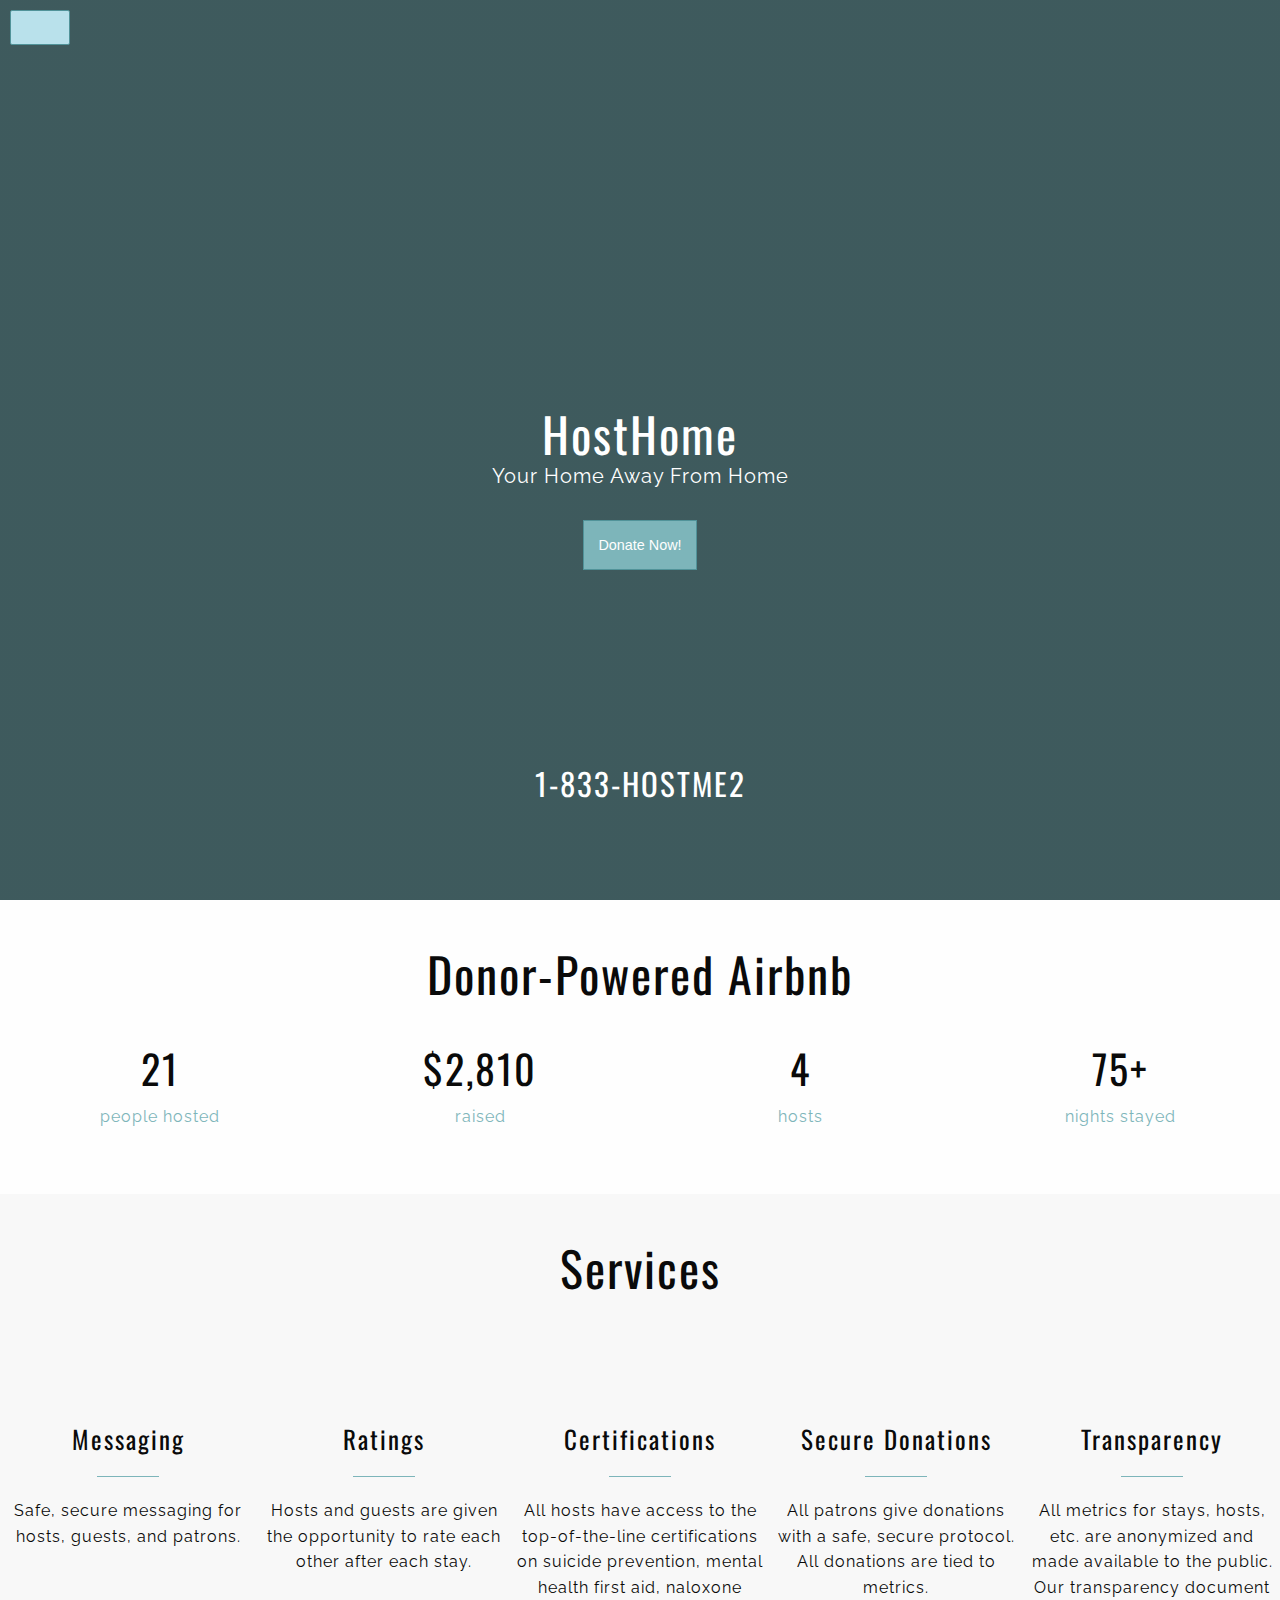
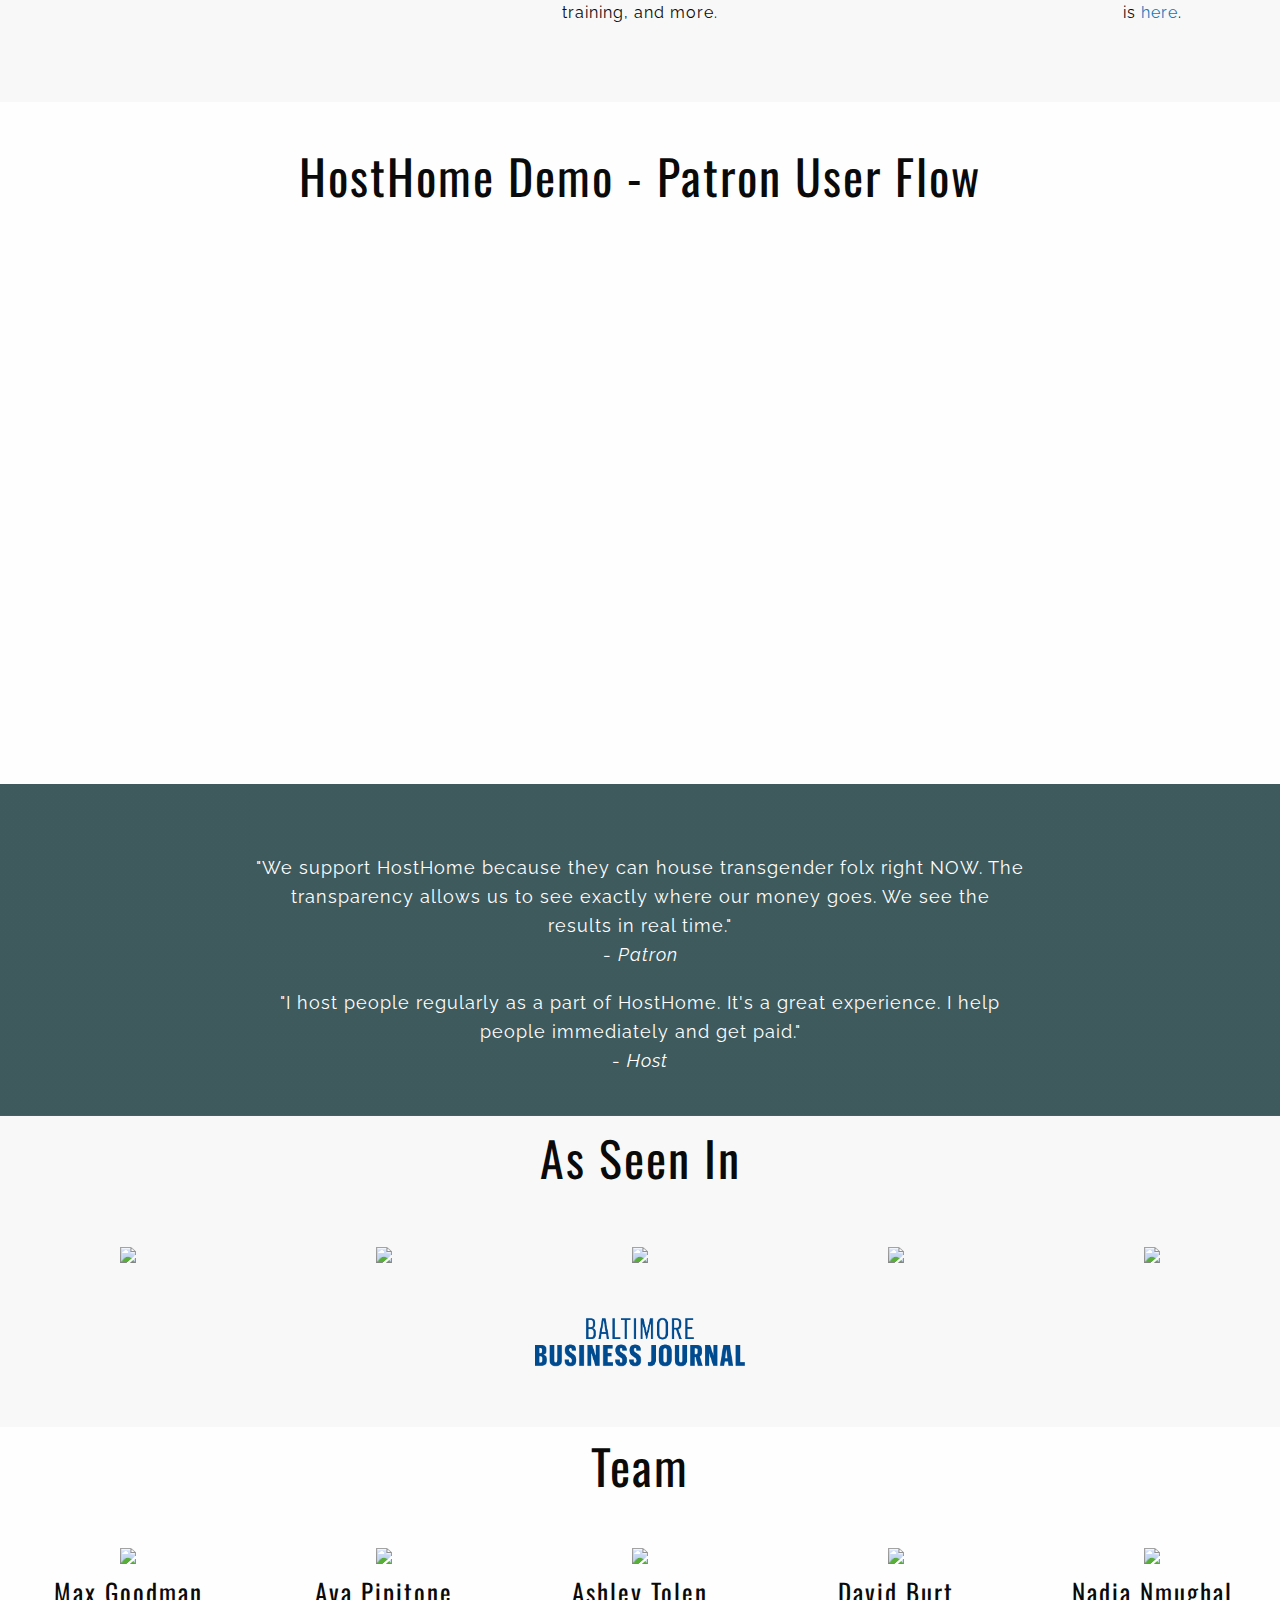
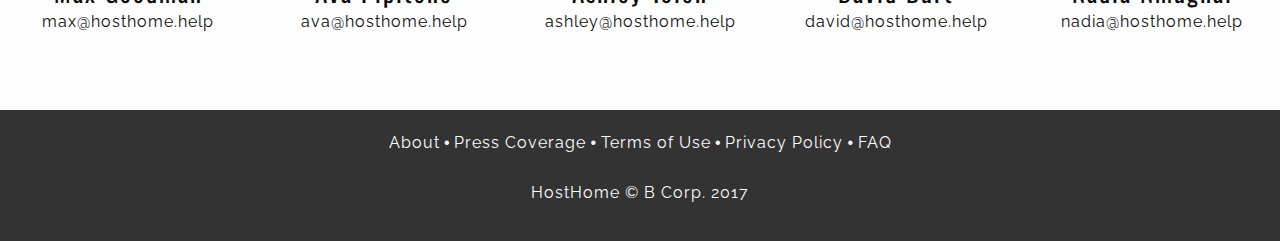
==== commit 432ac5ad: "Formatting, font-family, removed opacity: 0." ====
--- a/index.html
+++ b/index.html
@@ -4,18 +4,13 @@
     <meta charset="utf-8">
     <meta http-equiv="x-ua-compatible" content="ie=edge">
     <meta name="viewport" content="width=device-width, initial-scale=1.0">
+    <link rel = "shortcut icon" href = "HostHome_logo.ico">
     <title>HostHome</title>
     <link rel="stylesheet" href="css/app.css">
     <!-- Fonts -->
     <link href="https://fonts.googleapis.com/css?family=Oswald|Raleway" rel="stylesheet">
     <!-- Font Awesome Icons -->
     <link rel = "stylesheet" href = "css/font-awesome.min.css">
-
-    <style>
-        ul.list li {
-            display: inline;
-        }
-    </style>
   </head>
   <body>
     <!-- Header -->
@@ -34,7 +29,7 @@
             <h1>HostHome</h1>
             <p class = "lead">Your Home Away From Home</p>
             <!-- Link to You Caring Donations -->
-            <a href = "https://www.youcaring.com/hosthome-892854"><button class = "button">Donate Now!</button></a>
+            <a href = "http://www.bit.ly/hosthomefundraiser"><button class = "button">Donate Now!</button></a>
             <h3>1-833-HOSTME2</h3>
         </div>       
 
--- a/css/app.css
+++ b/css/app.css
@@ -1 +1 @@
-@media print, screen and (min-width: 40em){.reveal,.reveal.tiny,.reveal.small,.reveal.large{right:auto;left:auto;margin:0 auto}}/*! normalize-scss | MIT/GPLv2 License | bit.ly/normalize-scss */html{font-family:sans-serif;line-height:1.15;-ms-text-size-adjust:100%;-webkit-text-size-adjust:100%}body{margin:0}article,aside,footer,header,nav,section{display:block}h1{font-size:2em;margin:0.67em 0}figcaption,figure{display:block}figure{margin:1em 40px}hr{box-sizing:content-box;height:0;overflow:visible}main{display:block}pre{font-family:monospace, monospace;font-size:1em}a{background-color:transparent;-webkit-text-decoration-skip:objects}a:active,a:hover{outline-width:0}abbr[title]{border-bottom:none;text-decoration:underline;text-decoration:underline dotted}b,strong{font-weight:inherit}b,strong{font-weight:bolder}code,kbd,samp{font-family:monospace, monospace;font-size:1em}dfn{font-style:italic}mark{background-color:#ff0;color:#000}small{font-size:80%}sub,sup{font-size:75%;line-height:0;position:relative;vertical-align:baseline}sub{bottom:-0.25em}sup{top:-0.5em}audio,video{display:inline-block}audio:not([controls]){display:none;height:0}img{border-style:none}svg:not(:root){overflow:hidden}button,input,optgroup,select,textarea{font-family:sans-serif;font-size:100%;line-height:1.15;margin:0}button{overflow:visible}button,select{text-transform:none}button,html [type="button"],[type="reset"],[type="submit"]{-webkit-appearance:button}button::-moz-focus-inner,[type="button"]::-moz-focus-inner,[type="reset"]::-moz-focus-inner,[type="submit"]::-moz-focus-inner{border-style:none;padding:0}button:-moz-focusring,[type="button"]:-moz-focusring,[type="reset"]:-moz-focusring,[type="submit"]:-moz-focusring{outline:1px dotted ButtonText}input{overflow:visible}[type="checkbox"],[type="radio"]{box-sizing:border-box;padding:0}[type="number"]::-webkit-inner-spin-button,[type="number"]::-webkit-outer-spin-button{height:auto}[type="search"]{-webkit-appearance:textfield;outline-offset:-2px}[type="search"]::-webkit-search-cancel-button,[type="search"]::-webkit-search-decoration{-webkit-appearance:none}::-webkit-file-upload-button{-webkit-appearance:button;font:inherit}fieldset{border:1px solid #c0c0c0;margin:0 2px;padding:0.35em 0.625em 0.75em}legend{box-sizing:border-box;display:table;max-width:100%;padding:0;color:inherit;white-space:normal}progress{display:inline-block;vertical-align:baseline}textarea{overflow:auto}details{display:block}summary{display:list-item}menu{display:block}canvas{display:inline-block}template{display:none}[hidden]{display:none}.foundation-mq{font-family:"small=0em&medium=40em&large=64em&xlarge=75em&xxlarge=90em"}html{box-sizing:border-box;font-size:100%}*,*::before,*::after{box-sizing:inherit}body{margin:0;padding:0;background:#fefefe;font-family:"Helvetica Neue",Helvetica,Roboto,Arial,sans-serif;font-weight:normal;line-height:1.5;color:#0a0a0a;-webkit-font-smoothing:antialiased;-moz-osx-font-smoothing:grayscale}img{display:inline-block;vertical-align:middle;max-width:100%;height:auto;-ms-interpolation-mode:bicubic}textarea{height:auto;min-height:50px;border-radius:0}select{box-sizing:border-box;width:100%;border-radius:0}.map_canvas img,.map_canvas embed,.map_canvas object,.mqa-display img,.mqa-display embed,.mqa-display object{max-width:none !important}button{padding:0;-webkit-appearance:none;-moz-appearance:none;appearance:none;border:0;border-radius:0;background:transparent;line-height:1;cursor:auto}[data-whatinput='mouse'] button{outline:0}pre{overflow:auto}button,input,optgroup,select,textarea{font-family:inherit}.is-visible{display:block !important}.is-hidden{display:none !important}.grid-container{padding-right:.625rem;padding-left:.625rem;max-width:75rem;margin:0 auto}@media print, screen and (min-width: 40em){.grid-container{padding-right:.9375rem;padding-left:.9375rem}}.grid-container.fluid{padding-right:.625rem;padding-left:.625rem;max-width:100%;margin:0 auto}@media print, screen and (min-width: 40em){.grid-container.fluid{padding-right:.9375rem;padding-left:.9375rem}}.grid-container.full{padding-right:0;padding-left:0;max-width:100%;margin:0 auto}.grid-x{display:-ms-flexbox;display:flex;-ms-flex-flow:row wrap;flex-flow:row wrap}.cell{-ms-flex:0 0 auto;flex:0 0 auto;min-height:0px;min-width:0px;width:100%}.cell.auto{-ms-flex:1 1 0px;flex:1 1 0px}.cell.shrink{-ms-flex:0 0 auto;flex:0 0 auto}.grid-x>.auto{width:auto}.grid-x>.shrink{width:auto}.grid-x>.small-shrink,.grid-x>.small-full,.grid-x>.small-1,.grid-x>.small-2,.grid-x>.small-3,.grid-x>.small-4,.grid-x>.small-5,.grid-x>.small-6,.grid-x>.small-7,.grid-x>.small-8,.grid-x>.small-9,.grid-x>.small-10,.grid-x>.small-11,.grid-x>.small-12,.grid-x>.small-13,.grid-x>.small-14,.grid-x>.small-15,.grid-x>.small-16,.grid-x>.small-17,.grid-x>.small-18,.grid-x>.small-19,.grid-x>.small-20{-ms-flex-preferred-size:auto;flex-basis:auto}@media print, screen and (min-width: 40em){.grid-x>.medium-shrink,.grid-x>.medium-full,.grid-x>.medium-1,.grid-x>.medium-2,.grid-x>.medium-3,.grid-x>.medium-4,.grid-x>.medium-5,.grid-x>.medium-6,.grid-x>.medium-7,.grid-x>.medium-8,.grid-x>.medium-9,.grid-x>.medium-10,.grid-x>.medium-11,.grid-x>.medium-12,.grid-x>.medium-13,.grid-x>.medium-14,.grid-x>.medium-15,.grid-x>.medium-16,.grid-x>.medium-17,.grid-x>.medium-18,.grid-x>.medium-19,.grid-x>.medium-20{-ms-flex-preferred-size:auto;flex-basis:auto}}@media print, screen and (min-width: 64em){.grid-x>.large-shrink,.grid-x>.large-full,.grid-x>.large-1,.grid-x>.large-2,.grid-x>.large-3,.grid-x>.large-4,.grid-x>.large-5,.grid-x>.large-6,.grid-x>.large-7,.grid-x>.large-8,.grid-x>.large-9,.grid-x>.large-10,.grid-x>.large-11,.grid-x>.large-12,.grid-x>.large-13,.grid-x>.large-14,.grid-x>.large-15,.grid-x>.large-16,.grid-x>.large-17,.grid-x>.large-18,.grid-x>.large-19,.grid-x>.large-20{-ms-flex-preferred-size:auto;flex-basis:auto}}.grid-x>.small-1{width:5%}.grid-x>.small-2{width:10%}.grid-x>.small-3{width:15%}.grid-x>.small-4{width:20%}.grid-x>.small-5{width:25%}.grid-x>.small-6{width:30%}.grid-x>.small-7{width:35%}.grid-x>.small-8{width:40%}.grid-x>.small-9{width:45%}.grid-x>.small-10{width:50%}.grid-x>.small-11{width:55%}.grid-x>.small-12{width:60%}.grid-x>.small-13{width:65%}.grid-x>.small-14{width:70%}.grid-x>.small-15{width:75%}.grid-x>.small-16{width:80%}.grid-x>.small-17{width:85%}.grid-x>.small-18{width:90%}.grid-x>.small-19{width:95%}.grid-x>.small-20{width:100%}@media print, screen and (min-width: 40em){.grid-x>.medium-auto{-ms-flex:1 1 0px;flex:1 1 0px;width:auto}.grid-x>.medium-shrink{-ms-flex:0 0 auto;flex:0 0 auto;width:auto}.grid-x>.medium-1{width:5%}.grid-x>.medium-2{width:10%}.grid-x>.medium-3{width:15%}.grid-x>.medium-4{width:20%}.grid-x>.medium-5{width:25%}.grid-x>.medium-6{width:30%}.grid-x>.medium-7{width:35%}.grid-x>.medium-8{width:40%}.grid-x>.medium-9{width:45%}.grid-x>.medium-10{width:50%}.grid-x>.medium-11{width:55%}.grid-x>.medium-12{width:60%}.grid-x>.medium-13{width:65%}.grid-x>.medium-14{width:70%}.grid-x>.medium-15{width:75%}.grid-x>.medium-16{width:80%}.grid-x>.medium-17{width:85%}.grid-x>.medium-18{width:90%}.grid-x>.medium-19{width:95%}.grid-x>.medium-20{width:100%}}@media print, screen and (min-width: 64em){.grid-x>.large-auto{-ms-flex:1 1 0px;flex:1 1 0px;width:auto}.grid-x>.large-shrink{-ms-flex:0 0 auto;flex:0 0 auto;width:auto}.grid-x>.large-1{width:5%}.grid-x>.large-2{width:10%}.grid-x>.large-3{width:15%}.grid-x>.large-4{width:20%}.grid-x>.large-5{width:25%}.grid-x>.large-6{width:30%}.grid-x>.large-7{width:35%}.grid-x>.large-8{width:40%}.grid-x>.large-9{width:45%}.grid-x>.large-10{width:50%}.grid-x>.large-11{width:55%}.grid-x>.large-12{width:60%}.grid-x>.large-13{width:65%}.grid-x>.large-14{width:70%}.grid-x>.large-15{width:75%}.grid-x>.large-16{width:80%}.grid-x>.large-17{width:85%}.grid-x>.large-18{width:90%}.grid-x>.large-19{width:95%}.grid-x>.large-20{width:100%}}.grid-margin-x:not(.grid-x)>.cell{width:auto}.grid-margin-y:not(.grid-y)>.cell{height:auto}.grid-margin-x{margin-left:-.625rem;margin-right:-.625rem}@media print, screen and (min-width: 40em){.grid-margin-x{margin-left:-.9375rem;margin-right:-.9375rem}}.grid-margin-x>.cell{width:calc(100% - 1.25rem);margin-left:.625rem;margin-right:.625rem}@media print, screen and (min-width: 40em){.grid-margin-x>.cell{width:calc(100% - 1.875rem);margin-left:.9375rem;margin-right:.9375rem}}.grid-margin-x>.auto{width:auto}.grid-margin-x>.shrink{width:auto}.grid-margin-x>.small-1{width:calc(5% - 1.25rem)}.grid-margin-x>.small-2{width:calc(10% - 1.25rem)}.grid-margin-x>.small-3{width:calc(15% - 1.25rem)}.grid-margin-x>.small-4{width:calc(20% - 1.25rem)}.grid-margin-x>.small-5{width:calc(25% - 1.25rem)}.grid-margin-x>.small-6{width:calc(30% - 1.25rem)}.grid-margin-x>.small-7{width:calc(35% - 1.25rem)}.grid-margin-x>.small-8{width:calc(40% - 1.25rem)}.grid-margin-x>.small-9{width:calc(45% - 1.25rem)}.grid-margin-x>.small-10{width:calc(50% - 1.25rem)}.grid-margin-x>.small-11{width:calc(55% - 1.25rem)}.grid-margin-x>.small-12{width:calc(60% - 1.25rem)}.grid-margin-x>.small-13{width:calc(65% - 1.25rem)}.grid-margin-x>.small-14{width:calc(70% - 1.25rem)}.grid-margin-x>.small-15{width:calc(75% - 1.25rem)}.grid-margin-x>.small-16{width:calc(80% - 1.25rem)}.grid-margin-x>.small-17{width:calc(85% - 1.25rem)}.grid-margin-x>.small-18{width:calc(90% - 1.25rem)}.grid-margin-x>.small-19{width:calc(95% - 1.25rem)}.grid-margin-x>.small-20{width:calc(100% - 1.25rem)}@media print, screen and (min-width: 40em){.grid-margin-x>.auto{width:auto}.grid-margin-x>.shrink{width:auto}.grid-margin-x>.small-1{width:calc(5% - 1.875rem)}.grid-margin-x>.small-2{width:calc(10% - 1.875rem)}.grid-margin-x>.small-3{width:calc(15% - 1.875rem)}.grid-margin-x>.small-4{width:calc(20% - 1.875rem)}.grid-margin-x>.small-5{width:calc(25% - 1.875rem)}.grid-margin-x>.small-6{width:calc(30% - 1.875rem)}.grid-margin-x>.small-7{width:calc(35% - 1.875rem)}.grid-margin-x>.small-8{width:calc(40% - 1.875rem)}.grid-margin-x>.small-9{width:calc(45% - 1.875rem)}.grid-margin-x>.small-10{width:calc(50% - 1.875rem)}.grid-margin-x>.small-11{width:calc(55% - 1.875rem)}.grid-margin-x>.small-12{width:calc(60% - 1.875rem)}.grid-margin-x>.small-13{width:calc(65% - 1.875rem)}.grid-margin-x>.small-14{width:calc(70% - 1.875rem)}.grid-margin-x>.small-15{width:calc(75% - 1.875rem)}.grid-margin-x>.small-16{width:calc(80% - 1.875rem)}.grid-margin-x>.small-17{width:calc(85% - 1.875rem)}.grid-margin-x>.small-18{width:calc(90% - 1.875rem)}.grid-margin-x>.small-19{width:calc(95% - 1.875rem)}.grid-margin-x>.small-20{width:calc(100% - 1.875rem)}.grid-margin-x>.medium-auto{width:auto}.grid-margin-x>.medium-shrink{width:auto}.grid-margin-x>.medium-1{width:calc(5% - 1.875rem)}.grid-margin-x>.medium-2{width:calc(10% - 1.875rem)}.grid-margin-x>.medium-3{width:calc(15% - 1.875rem)}.grid-margin-x>.medium-4{width:calc(20% - 1.875rem)}.grid-margin-x>.medium-5{width:calc(25% - 1.875rem)}.grid-margin-x>.medium-6{width:calc(30% - 1.875rem)}.grid-margin-x>.medium-7{width:calc(35% - 1.875rem)}.grid-margin-x>.medium-8{width:calc(40% - 1.875rem)}.grid-margin-x>.medium-9{width:calc(45% - 1.875rem)}.grid-margin-x>.medium-10{width:calc(50% - 1.875rem)}.grid-margin-x>.medium-11{width:calc(55% - 1.875rem)}.grid-margin-x>.medium-12{width:calc(60% - 1.875rem)}.grid-margin-x>.medium-13{width:calc(65% - 1.875rem)}.grid-margin-x>.medium-14{width:calc(70% - 1.875rem)}.grid-margin-x>.medium-15{width:calc(75% - 1.875rem)}.grid-margin-x>.medium-16{width:calc(80% - 1.875rem)}.grid-margin-x>.medium-17{width:calc(85% - 1.875rem)}.grid-margin-x>.medium-18{width:calc(90% - 1.875rem)}.grid-margin-x>.medium-19{width:calc(95% - 1.875rem)}.grid-margin-x>.medium-20{width:calc(100% - 1.875rem)}}@media print, screen and (min-width: 64em){.grid-margin-x>.large-auto{width:auto}.grid-margin-x>.large-shrink{width:auto}.grid-margin-x>.large-1{width:calc(5% - 1.875rem)}.grid-margin-x>.large-2{width:calc(10% - 1.875rem)}.grid-margin-x>.large-3{width:calc(15% - 1.875rem)}.grid-margin-x>.large-4{width:calc(20% - 1.875rem)}.grid-margin-x>.large-5{width:calc(25% - 1.875rem)}.grid-margin-x>.large-6{width:calc(30% - 1.875rem)}.grid-margin-x>.large-7{width:calc(35% - 1.875rem)}.grid-margin-x>.large-8{width:calc(40% - 1.875rem)}.grid-margin-x>.large-9{width:calc(45% - 1.875rem)}.grid-margin-x>.large-10{width:calc(50% - 1.875rem)}.grid-margin-x>.large-11{width:calc(55% - 1.875rem)}.grid-margin-x>.large-12{width:calc(60% - 1.875rem)}.grid-margin-x>.large-13{width:calc(65% - 1.875rem)}.grid-margin-x>.large-14{width:calc(70% - 1.875rem)}.grid-margin-x>.large-15{width:calc(75% - 1.875rem)}.grid-margin-x>.large-16{width:calc(80% - 1.875rem)}.grid-margin-x>.large-17{width:calc(85% - 1.875rem)}.grid-margin-x>.large-18{width:calc(90% - 1.875rem)}.grid-margin-x>.large-19{width:calc(95% - 1.875rem)}.grid-margin-x>.large-20{width:calc(100% - 1.875rem)}}.grid-padding-x .grid-padding-x{margin-right:-.625rem;margin-left:-.625rem}@media print, screen and (min-width: 40em){.grid-padding-x .grid-padding-x{margin-right:-.9375rem;margin-left:-.9375rem}}.grid-container:not(.full)>.grid-padding-x{margin-right:-.625rem;margin-left:-.625rem}@media print, screen and (min-width: 40em){.grid-container:not(.full)>.grid-padding-x{margin-right:-.9375rem;margin-left:-.9375rem}}.grid-padding-x>.cell{padding-right:.625rem;padding-left:.625rem}@media print, screen and (min-width: 40em){.grid-padding-x>.cell{padding-right:.9375rem;padding-left:.9375rem}}.small-up-1>.cell{width:100%}.small-up-2>.cell{width:50%}.small-up-3>.cell{width:33.33333%}.small-up-4>.cell{width:25%}.small-up-5>.cell{width:20%}.small-up-6>.cell{width:16.66667%}.small-up-7>.cell{width:14.28571%}.small-up-8>.cell{width:12.5%}@media print, screen and (min-width: 40em){.medium-up-1>.cell{width:100%}.medium-up-2>.cell{width:50%}.medium-up-3>.cell{width:33.33333%}.medium-up-4>.cell{width:25%}.medium-up-5>.cell{width:20%}.medium-up-6>.cell{width:16.66667%}.medium-up-7>.cell{width:14.28571%}.medium-up-8>.cell{width:12.5%}}@media print, screen and (min-width: 64em){.large-up-1>.cell{width:100%}.large-up-2>.cell{width:50%}.large-up-3>.cell{width:33.33333%}.large-up-4>.cell{width:25%}.large-up-5>.cell{width:20%}.large-up-6>.cell{width:16.66667%}.large-up-7>.cell{width:14.28571%}.large-up-8>.cell{width:12.5%}}.grid-margin-x.small-up-1>.cell{width:calc(100% - 1.25rem)}.grid-margin-x.small-up-2>.cell{width:calc(50% - 1.25rem)}.grid-margin-x.small-up-3>.cell{width:calc(33.33333% - 1.25rem)}.grid-margin-x.small-up-4>.cell{width:calc(25% - 1.25rem)}.grid-margin-x.small-up-5>.cell{width:calc(20% - 1.25rem)}.grid-margin-x.small-up-6>.cell{width:calc(16.66667% - 1.25rem)}.grid-margin-x.small-up-7>.cell{width:calc(14.28571% - 1.25rem)}.grid-margin-x.small-up-8>.cell{width:calc(12.5% - 1.25rem)}@media print, screen and (min-width: 40em){.grid-margin-x.small-up-1>.cell{width:calc(100% - 1.25rem)}.grid-margin-x.small-up-2>.cell{width:calc(50% - 1.25rem)}.grid-margin-x.small-up-3>.cell{width:calc(33.33333% - 1.25rem)}.grid-margin-x.small-up-4>.cell{width:calc(25% - 1.25rem)}.grid-margin-x.small-up-5>.cell{width:calc(20% - 1.25rem)}.grid-margin-x.small-up-6>.cell{width:calc(16.66667% - 1.25rem)}.grid-margin-x.small-up-7>.cell{width:calc(14.28571% - 1.25rem)}.grid-margin-x.small-up-8>.cell{width:calc(12.5% - 1.25rem)}.grid-margin-x.medium-up-1>.cell{width:calc(100% - 1.875rem)}.grid-margin-x.medium-up-2>.cell{width:calc(50% - 1.875rem)}.grid-margin-x.medium-up-3>.cell{width:calc(33.33333% - 1.875rem)}.grid-margin-x.medium-up-4>.cell{width:calc(25% - 1.875rem)}.grid-margin-x.medium-up-5>.cell{width:calc(20% - 1.875rem)}.grid-margin-x.medium-up-6>.cell{width:calc(16.66667% - 1.875rem)}.grid-margin-x.medium-up-7>.cell{width:calc(14.28571% - 1.875rem)}.grid-margin-x.medium-up-8>.cell{width:calc(12.5% - 1.875rem)}}@media print, screen and (min-width: 64em){.grid-margin-x.large-up-1>.cell{width:calc(100% - 1.875rem)}.grid-margin-x.large-up-2>.cell{width:calc(50% - 1.875rem)}.grid-margin-x.large-up-3>.cell{width:calc(33.33333% - 1.875rem)}.grid-margin-x.large-up-4>.cell{width:calc(25% - 1.875rem)}.grid-margin-x.large-up-5>.cell{width:calc(20% - 1.875rem)}.grid-margin-x.large-up-6>.cell{width:calc(16.66667% - 1.875rem)}.grid-margin-x.large-up-7>.cell{width:calc(14.28571% - 1.875rem)}.grid-margin-x.large-up-8>.cell{width:calc(12.5% - 1.875rem)}}.small-margin-collapse{margin-right:0;margin-left:0}.small-margin-collapse>.cell{margin-right:0;margin-left:0}.small-margin-collapse>.small-1{width:5%}.small-margin-collapse>.small-2{width:10%}.small-margin-collapse>.small-3{width:15%}.small-margin-collapse>.small-4{width:20%}.small-margin-collapse>.small-5{width:25%}.small-margin-collapse>.small-6{width:30%}.small-margin-collapse>.small-7{width:35%}.small-margin-collapse>.small-8{width:40%}.small-margin-collapse>.small-9{width:45%}.small-margin-collapse>.small-10{width:50%}.small-margin-collapse>.small-11{width:55%}.small-margin-collapse>.small-12{width:60%}.small-margin-collapse>.small-13{width:65%}.small-margin-collapse>.small-14{width:70%}.small-margin-collapse>.small-15{width:75%}.small-margin-collapse>.small-16{width:80%}.small-margin-collapse>.small-17{width:85%}.small-margin-collapse>.small-18{width:90%}.small-margin-collapse>.small-19{width:95%}.small-margin-collapse>.small-20{width:100%}@media print, screen and (min-width: 40em){.small-margin-collapse>.medium-1{width:5%}.small-margin-collapse>.medium-2{width:10%}.small-margin-collapse>.medium-3{width:15%}.small-margin-collapse>.medium-4{width:20%}.small-margin-collapse>.medium-5{width:25%}.small-margin-collapse>.medium-6{width:30%}.small-margin-collapse>.medium-7{width:35%}.small-margin-collapse>.medium-8{width:40%}.small-margin-collapse>.medium-9{width:45%}.small-margin-collapse>.medium-10{width:50%}.small-margin-collapse>.medium-11{width:55%}.small-margin-collapse>.medium-12{width:60%}.small-margin-collapse>.medium-13{width:65%}.small-margin-collapse>.medium-14{width:70%}.small-margin-collapse>.medium-15{width:75%}.small-margin-collapse>.medium-16{width:80%}.small-margin-collapse>.medium-17{width:85%}.small-margin-collapse>.medium-18{width:90%}.small-margin-collapse>.medium-19{width:95%}.small-margin-collapse>.medium-20{width:100%}}@media print, screen and (min-width: 64em){.small-margin-collapse>.large-1{width:5%}.small-margin-collapse>.large-2{width:10%}.small-margin-collapse>.large-3{width:15%}.small-margin-collapse>.large-4{width:20%}.small-margin-collapse>.large-5{width:25%}.small-margin-collapse>.large-6{width:30%}.small-margin-collapse>.large-7{width:35%}.small-margin-collapse>.large-8{width:40%}.small-margin-collapse>.large-9{width:45%}.small-margin-collapse>.large-10{width:50%}.small-margin-collapse>.large-11{width:55%}.small-margin-collapse>.large-12{width:60%}.small-margin-collapse>.large-13{width:65%}.small-margin-collapse>.large-14{width:70%}.small-margin-collapse>.large-15{width:75%}.small-margin-collapse>.large-16{width:80%}.small-margin-collapse>.large-17{width:85%}.small-margin-collapse>.large-18{width:90%}.small-margin-collapse>.large-19{width:95%}.small-margin-collapse>.large-20{width:100%}}.small-padding-collapse{margin-right:0;margin-left:0}.small-padding-collapse>.cell{padding-right:0;padding-left:0}@media print, screen and (min-width: 40em){.medium-margin-collapse{margin-right:0;margin-left:0}.medium-margin-collapse>.cell{margin-right:0;margin-left:0}}@media print, screen and (min-width: 40em){.medium-margin-collapse>.small-1{width:5%}.medium-margin-collapse>.small-2{width:10%}.medium-margin-collapse>.small-3{width:15%}.medium-margin-collapse>.small-4{width:20%}.medium-margin-collapse>.small-5{width:25%}.medium-margin-collapse>.small-6{width:30%}.medium-margin-collapse>.small-7{width:35%}.medium-margin-collapse>.small-8{width:40%}.medium-margin-collapse>.small-9{width:45%}.medium-margin-collapse>.small-10{width:50%}.medium-margin-collapse>.small-11{width:55%}.medium-margin-collapse>.small-12{width:60%}.medium-margin-collapse>.small-13{width:65%}.medium-margin-collapse>.small-14{width:70%}.medium-margin-collapse>.small-15{width:75%}.medium-margin-collapse>.small-16{width:80%}.medium-margin-collapse>.small-17{width:85%}.medium-margin-collapse>.small-18{width:90%}.medium-margin-collapse>.small-19{width:95%}.medium-margin-collapse>.small-20{width:100%}}@media print, screen and (min-width: 40em){.medium-margin-collapse>.medium-1{width:5%}.medium-margin-collapse>.medium-2{width:10%}.medium-margin-collapse>.medium-3{width:15%}.medium-margin-collapse>.medium-4{width:20%}.medium-margin-collapse>.medium-5{width:25%}.medium-margin-collapse>.medium-6{width:30%}.medium-margin-collapse>.medium-7{width:35%}.medium-margin-collapse>.medium-8{width:40%}.medium-margin-collapse>.medium-9{width:45%}.medium-margin-collapse>.medium-10{width:50%}.medium-margin-collapse>.medium-11{width:55%}.medium-margin-collapse>.medium-12{width:60%}.medium-margin-collapse>.medium-13{width:65%}.medium-margin-collapse>.medium-14{width:70%}.medium-margin-collapse>.medium-15{width:75%}.medium-margin-collapse>.medium-16{width:80%}.medium-margin-collapse>.medium-17{width:85%}.medium-margin-collapse>.medium-18{width:90%}.medium-margin-collapse>.medium-19{width:95%}.medium-margin-collapse>.medium-20{width:100%}}@media print, screen and (min-width: 64em){.medium-margin-collapse>.large-1{width:5%}.medium-margin-collapse>.large-2{width:10%}.medium-margin-collapse>.large-3{width:15%}.medium-margin-collapse>.large-4{width:20%}.medium-margin-collapse>.large-5{width:25%}.medium-margin-collapse>.large-6{width:30%}.medium-margin-collapse>.large-7{width:35%}.medium-margin-collapse>.large-8{width:40%}.medium-margin-collapse>.large-9{width:45%}.medium-margin-collapse>.large-10{width:50%}.medium-margin-collapse>.large-11{width:55%}.medium-margin-collapse>.large-12{width:60%}.medium-margin-collapse>.large-13{width:65%}.medium-margin-collapse>.large-14{width:70%}.medium-margin-collapse>.large-15{width:75%}.medium-margin-collapse>.large-16{width:80%}.medium-margin-collapse>.large-17{width:85%}.medium-margin-collapse>.large-18{width:90%}.medium-margin-collapse>.large-19{width:95%}.medium-margin-collapse>.large-20{width:100%}}@media print, screen and (min-width: 40em){.medium-padding-collapse{margin-right:0;margin-left:0}.medium-padding-collapse>.cell{padding-right:0;padding-left:0}}@media print, screen and (min-width: 64em){.large-margin-collapse{margin-right:0;margin-left:0}.large-margin-collapse>.cell{margin-right:0;margin-left:0}}@media print, screen and (min-width: 64em){.large-margin-collapse>.small-1{width:5%}.large-margin-collapse>.small-2{width:10%}.large-margin-collapse>.small-3{width:15%}.large-margin-collapse>.small-4{width:20%}.large-margin-collapse>.small-5{width:25%}.large-margin-collapse>.small-6{width:30%}.large-margin-collapse>.small-7{width:35%}.large-margin-collapse>.small-8{width:40%}.large-margin-collapse>.small-9{width:45%}.large-margin-collapse>.small-10{width:50%}.large-margin-collapse>.small-11{width:55%}.large-margin-collapse>.small-12{width:60%}.large-margin-collapse>.small-13{width:65%}.large-margin-collapse>.small-14{width:70%}.large-margin-collapse>.small-15{width:75%}.large-margin-collapse>.small-16{width:80%}.large-margin-collapse>.small-17{width:85%}.large-margin-collapse>.small-18{width:90%}.large-margin-collapse>.small-19{width:95%}.large-margin-collapse>.small-20{width:100%}}@media print, screen and (min-width: 64em){.large-margin-collapse>.medium-1{width:5%}.large-margin-collapse>.medium-2{width:10%}.large-margin-collapse>.medium-3{width:15%}.large-margin-collapse>.medium-4{width:20%}.large-margin-collapse>.medium-5{width:25%}.large-margin-collapse>.medium-6{width:30%}.large-margin-collapse>.medium-7{width:35%}.large-margin-collapse>.medium-8{width:40%}.large-margin-collapse>.medium-9{width:45%}.large-margin-collapse>.medium-10{width:50%}.large-margin-collapse>.medium-11{width:55%}.large-margin-collapse>.medium-12{width:60%}.large-margin-collapse>.medium-13{width:65%}.large-margin-collapse>.medium-14{width:70%}.large-margin-collapse>.medium-15{width:75%}.large-margin-collapse>.medium-16{width:80%}.large-margin-collapse>.medium-17{width:85%}.large-margin-collapse>.medium-18{width:90%}.large-margin-collapse>.medium-19{width:95%}.large-margin-collapse>.medium-20{width:100%}}@media print, screen and (min-width: 64em){.large-margin-collapse>.large-1{width:5%}.large-margin-collapse>.large-2{width:10%}.large-margin-collapse>.large-3{width:15%}.large-margin-collapse>.large-4{width:20%}.large-margin-collapse>.large-5{width:25%}.large-margin-collapse>.large-6{width:30%}.large-margin-collapse>.large-7{width:35%}.large-margin-collapse>.large-8{width:40%}.large-margin-collapse>.large-9{width:45%}.large-margin-collapse>.large-10{width:50%}.large-margin-collapse>.large-11{width:55%}.large-margin-collapse>.large-12{width:60%}.large-margin-collapse>.large-13{width:65%}.large-margin-collapse>.large-14{width:70%}.large-margin-collapse>.large-15{width:75%}.large-margin-collapse>.large-16{width:80%}.large-margin-collapse>.large-17{width:85%}.large-margin-collapse>.large-18{width:90%}.large-margin-collapse>.large-19{width:95%}.large-margin-collapse>.large-20{width:100%}}@media print, screen and (min-width: 64em){.large-padding-collapse{margin-right:0;margin-left:0}.large-padding-collapse>.cell{padding-right:0;padding-left:0}}.small-offset-0{margin-left:0%}.grid-margin-x>.small-offset-0{margin-left:calc(0% + .625rem)}.small-offset-1{margin-left:5%}.grid-margin-x>.small-offset-1{margin-left:calc(5% + .625rem)}.small-offset-2{margin-left:10%}.grid-margin-x>.small-offset-2{margin-left:calc(10% + .625rem)}.small-offset-3{margin-left:15%}.grid-margin-x>.small-offset-3{margin-left:calc(15% + .625rem)}.small-offset-4{margin-left:20%}.grid-margin-x>.small-offset-4{margin-left:calc(20% + .625rem)}.small-offset-5{margin-left:25%}.grid-margin-x>.small-offset-5{margin-left:calc(25% + .625rem)}.small-offset-6{margin-left:30%}.grid-margin-x>.small-offset-6{margin-left:calc(30% + .625rem)}.small-offset-7{margin-left:35%}.grid-margin-x>.small-offset-7{margin-left:calc(35% + .625rem)}.small-offset-8{margin-left:40%}.grid-margin-x>.small-offset-8{margin-left:calc(40% + .625rem)}.small-offset-9{margin-left:45%}.grid-margin-x>.small-offset-9{margin-left:calc(45% + .625rem)}.small-offset-10{margin-left:50%}.grid-margin-x>.small-offset-10{margin-left:calc(50% + .625rem)}.small-offset-11{margin-left:55%}.grid-margin-x>.small-offset-11{margin-left:calc(55% + .625rem)}.small-offset-12{margin-left:60%}.grid-margin-x>.small-offset-12{margin-left:calc(60% + .625rem)}.small-offset-13{margin-left:65%}.grid-margin-x>.small-offset-13{margin-left:calc(65% + .625rem)}.small-offset-14{margin-left:70%}.grid-margin-x>.small-offset-14{margin-left:calc(70% + .625rem)}.small-offset-15{margin-left:75%}.grid-margin-x>.small-offset-15{margin-left:calc(75% + .625rem)}.small-offset-16{margin-left:80%}.grid-margin-x>.small-offset-16{margin-left:calc(80% + .625rem)}.small-offset-17{margin-left:85%}.grid-margin-x>.small-offset-17{margin-left:calc(85% + .625rem)}.small-offset-18{margin-left:90%}.grid-margin-x>.small-offset-18{margin-left:calc(90% + .625rem)}.small-offset-19{margin-left:95%}.grid-margin-x>.small-offset-19{margin-left:calc(95% + .625rem)}@media print, screen and (min-width: 40em){.medium-offset-0{margin-left:0%}.grid-margin-x>.medium-offset-0{margin-left:calc(0% + .9375rem)}.medium-offset-1{margin-left:5%}.grid-margin-x>.medium-offset-1{margin-left:calc(5% + .9375rem)}.medium-offset-2{margin-left:10%}.grid-margin-x>.medium-offset-2{margin-left:calc(10% + .9375rem)}.medium-offset-3{margin-left:15%}.grid-margin-x>.medium-offset-3{margin-left:calc(15% + .9375rem)}.medium-offset-4{margin-left:20%}.grid-margin-x>.medium-offset-4{margin-left:calc(20% + .9375rem)}.medium-offset-5{margin-left:25%}.grid-margin-x>.medium-offset-5{margin-left:calc(25% + .9375rem)}.medium-offset-6{margin-left:30%}.grid-margin-x>.medium-offset-6{margin-left:calc(30% + .9375rem)}.medium-offset-7{margin-left:35%}.grid-margin-x>.medium-offset-7{margin-left:calc(35% + .9375rem)}.medium-offset-8{margin-left:40%}.grid-margin-x>.medium-offset-8{margin-left:calc(40% + .9375rem)}.medium-offset-9{margin-left:45%}.grid-margin-x>.medium-offset-9{margin-left:calc(45% + .9375rem)}.medium-offset-10{margin-left:50%}.grid-margin-x>.medium-offset-10{margin-left:calc(50% + .9375rem)}.medium-offset-11{margin-left:55%}.grid-margin-x>.medium-offset-11{margin-left:calc(55% + .9375rem)}.medium-offset-12{margin-left:60%}.grid-margin-x>.medium-offset-12{margin-left:calc(60% + .9375rem)}.medium-offset-13{margin-left:65%}.grid-margin-x>.medium-offset-13{margin-left:calc(65% + .9375rem)}.medium-offset-14{margin-left:70%}.grid-margin-x>.medium-offset-14{margin-left:calc(70% + .9375rem)}.medium-offset-15{margin-left:75%}.grid-margin-x>.medium-offset-15{margin-left:calc(75% + .9375rem)}.medium-offset-16{margin-left:80%}.grid-margin-x>.medium-offset-16{margin-left:calc(80% + .9375rem)}.medium-offset-17{margin-left:85%}.grid-margin-x>.medium-offset-17{margin-left:calc(85% + .9375rem)}.medium-offset-18{margin-left:90%}.grid-margin-x>.medium-offset-18{margin-left:calc(90% + .9375rem)}.medium-offset-19{margin-left:95%}.grid-margin-x>.medium-offset-19{margin-left:calc(95% + .9375rem)}}@media print, screen and (min-width: 64em){.large-offset-0{margin-left:0%}.grid-margin-x>.large-offset-0{margin-left:calc(0% + .9375rem)}.large-offset-1{margin-left:5%}.grid-margin-x>.large-offset-1{margin-left:calc(5% + .9375rem)}.large-offset-2{margin-left:10%}.grid-margin-x>.large-offset-2{margin-left:calc(10% + .9375rem)}.large-offset-3{margin-left:15%}.grid-margin-x>.large-offset-3{margin-left:calc(15% + .9375rem)}.large-offset-4{margin-left:20%}.grid-margin-x>.large-offset-4{margin-left:calc(20% + .9375rem)}.large-offset-5{margin-left:25%}.grid-margin-x>.large-offset-5{margin-left:calc(25% + .9375rem)}.large-offset-6{margin-left:30%}.grid-margin-x>.large-offset-6{margin-left:calc(30% + .9375rem)}.large-offset-7{margin-left:35%}.grid-margin-x>.large-offset-7{margin-left:calc(35% + .9375rem)}.large-offset-8{margin-left:40%}.grid-margin-x>.large-offset-8{margin-left:calc(40% + .9375rem)}.large-offset-9{margin-left:45%}.grid-margin-x>.large-offset-9{margin-left:calc(45% + .9375rem)}.large-offset-10{margin-left:50%}.grid-margin-x>.large-offset-10{margin-left:calc(50% + .9375rem)}.large-offset-11{margin-left:55%}.grid-margin-x>.large-offset-11{margin-left:calc(55% + .9375rem)}.large-offset-12{margin-left:60%}.grid-margin-x>.large-offset-12{margin-left:calc(60% + .9375rem)}.large-offset-13{margin-left:65%}.grid-margin-x>.large-offset-13{margin-left:calc(65% + .9375rem)}.large-offset-14{margin-left:70%}.grid-margin-x>.large-offset-14{margin-left:calc(70% + .9375rem)}.large-offset-15{margin-left:75%}.grid-margin-x>.large-offset-15{margin-left:calc(75% + .9375rem)}.large-offset-16{margin-left:80%}.grid-margin-x>.large-offset-16{margin-left:calc(80% + .9375rem)}.large-offset-17{margin-left:85%}.grid-margin-x>.large-offset-17{margin-left:calc(85% + .9375rem)}.large-offset-18{margin-left:90%}.grid-margin-x>.large-offset-18{margin-left:calc(90% + .9375rem)}.large-offset-19{margin-left:95%}.grid-margin-x>.large-offset-19{margin-left:calc(95% + .9375rem)}}.grid-y{display:-ms-flexbox;display:flex;-ms-flex-flow:column nowrap;flex-flow:column nowrap}.grid-y>.cell{width:auto}.grid-y>.auto{height:auto}.grid-y>.shrink{height:auto}.grid-y>.small-shrink,.grid-y>.small-full,.grid-y>.small-1,.grid-y>.small-2,.grid-y>.small-3,.grid-y>.small-4,.grid-y>.small-5,.grid-y>.small-6,.grid-y>.small-7,.grid-y>.small-8,.grid-y>.small-9,.grid-y>.small-10,.grid-y>.small-11,.grid-y>.small-12,.grid-y>.small-13,.grid-y>.small-14,.grid-y>.small-15,.grid-y>.small-16,.grid-y>.small-17,.grid-y>.small-18,.grid-y>.small-19,.grid-y>.small-20{-ms-flex-preferred-size:auto;flex-basis:auto}@media print, screen and (min-width: 40em){.grid-y>.medium-shrink,.grid-y>.medium-full,.grid-y>.medium-1,.grid-y>.medium-2,.grid-y>.medium-3,.grid-y>.medium-4,.grid-y>.medium-5,.grid-y>.medium-6,.grid-y>.medium-7,.grid-y>.medium-8,.grid-y>.medium-9,.grid-y>.medium-10,.grid-y>.medium-11,.grid-y>.medium-12,.grid-y>.medium-13,.grid-y>.medium-14,.grid-y>.medium-15,.grid-y>.medium-16,.grid-y>.medium-17,.grid-y>.medium-18,.grid-y>.medium-19,.grid-y>.medium-20{-ms-flex-preferred-size:auto;flex-basis:auto}}@media print, screen and (min-width: 64em){.grid-y>.large-shrink,.grid-y>.large-full,.grid-y>.large-1,.grid-y>.large-2,.grid-y>.large-3,.grid-y>.large-4,.grid-y>.large-5,.grid-y>.large-6,.grid-y>.large-7,.grid-y>.large-8,.grid-y>.large-9,.grid-y>.large-10,.grid-y>.large-11,.grid-y>.large-12,.grid-y>.large-13,.grid-y>.large-14,.grid-y>.large-15,.grid-y>.large-16,.grid-y>.large-17,.grid-y>.large-18,.grid-y>.large-19,.grid-y>.large-20{-ms-flex-preferred-size:auto;flex-basis:auto}}.grid-y>.small-1{height:5%}.grid-y>.small-2{height:10%}.grid-y>.small-3{height:15%}.grid-y>.small-4{height:20%}.grid-y>.small-5{height:25%}.grid-y>.small-6{height:30%}.grid-y>.small-7{height:35%}.grid-y>.small-8{height:40%}.grid-y>.small-9{height:45%}.grid-y>.small-10{height:50%}.grid-y>.small-11{height:55%}.grid-y>.small-12{height:60%}.grid-y>.small-13{height:65%}.grid-y>.small-14{height:70%}.grid-y>.small-15{height:75%}.grid-y>.small-16{height:80%}.grid-y>.small-17{height:85%}.grid-y>.small-18{height:90%}.grid-y>.small-19{height:95%}.grid-y>.small-20{height:100%}@media print, screen and (min-width: 40em){.grid-y>.medium-auto{-ms-flex:1 1 0px;flex:1 1 0px;height:auto}.grid-y>.medium-shrink{height:auto}.grid-y>.medium-1{height:5%}.grid-y>.medium-2{height:10%}.grid-y>.medium-3{height:15%}.grid-y>.medium-4{height:20%}.grid-y>.medium-5{height:25%}.grid-y>.medium-6{height:30%}.grid-y>.medium-7{height:35%}.grid-y>.medium-8{height:40%}.grid-y>.medium-9{height:45%}.grid-y>.medium-10{height:50%}.grid-y>.medium-11{height:55%}.grid-y>.medium-12{height:60%}.grid-y>.medium-13{height:65%}.grid-y>.medium-14{height:70%}.grid-y>.medium-15{height:75%}.grid-y>.medium-16{height:80%}.grid-y>.medium-17{height:85%}.grid-y>.medium-18{height:90%}.grid-y>.medium-19{height:95%}.grid-y>.medium-20{height:100%}}@media print, screen and (min-width: 64em){.grid-y>.large-auto{-ms-flex:1 1 0px;flex:1 1 0px;height:auto}.grid-y>.large-shrink{height:auto}.grid-y>.large-1{height:5%}.grid-y>.large-2{height:10%}.grid-y>.large-3{height:15%}.grid-y>.large-4{height:20%}.grid-y>.large-5{height:25%}.grid-y>.large-6{height:30%}.grid-y>.large-7{height:35%}.grid-y>.large-8{height:40%}.grid-y>.large-9{height:45%}.grid-y>.large-10{height:50%}.grid-y>.large-11{height:55%}.grid-y>.large-12{height:60%}.grid-y>.large-13{height:65%}.grid-y>.large-14{height:70%}.grid-y>.large-15{height:75%}.grid-y>.large-16{height:80%}.grid-y>.large-17{height:85%}.grid-y>.large-18{height:90%}.grid-y>.large-19{height:95%}.grid-y>.large-20{height:100%}}.grid-padding-y .grid-padding-y{margin-top:-.625rem;margin-bottom:-.625rem}@media print, screen and (min-width: 40em){.grid-padding-y .grid-padding-y{margin-top:-.9375rem;margin-bottom:-.9375rem}}.grid-padding-y>.cell{padding-top:.625rem;padding-bottom:.625rem}@media print, screen and (min-width: 40em){.grid-padding-y>.cell{padding-top:.9375rem;padding-bottom:.9375rem}}.grid-margin-y{margin-top:-.625rem;margin-bottom:-.625rem}@media print, screen and (min-width: 40em){.grid-margin-y{margin-top:-.9375rem;margin-bottom:-.9375rem}}.grid-margin-y>.cell{height:calc(100% - 1.25rem);margin-top:.625rem;margin-bottom:.625rem}@media print, screen and (min-width: 40em){.grid-margin-y>.cell{height:calc(100% - 1.875rem);margin-top:.9375rem;margin-bottom:.9375rem}}.grid-margin-y>.auto{height:auto}.grid-margin-y>.shrink{height:auto}.grid-margin-y>.small-1{height:calc(5% - 1.25rem)}.grid-margin-y>.small-2{height:calc(10% - 1.25rem)}.grid-margin-y>.small-3{height:calc(15% - 1.25rem)}.grid-margin-y>.small-4{height:calc(20% - 1.25rem)}.grid-margin-y>.small-5{height:calc(25% - 1.25rem)}.grid-margin-y>.small-6{height:calc(30% - 1.25rem)}.grid-margin-y>.small-7{height:calc(35% - 1.25rem)}.grid-margin-y>.small-8{height:calc(40% - 1.25rem)}.grid-margin-y>.small-9{height:calc(45% - 1.25rem)}.grid-margin-y>.small-10{height:calc(50% - 1.25rem)}.grid-margin-y>.small-11{height:calc(55% - 1.25rem)}.grid-margin-y>.small-12{height:calc(60% - 1.25rem)}.grid-margin-y>.small-13{height:calc(65% - 1.25rem)}.grid-margin-y>.small-14{height:calc(70% - 1.25rem)}.grid-margin-y>.small-15{height:calc(75% - 1.25rem)}.grid-margin-y>.small-16{height:calc(80% - 1.25rem)}.grid-margin-y>.small-17{height:calc(85% - 1.25rem)}.grid-margin-y>.small-18{height:calc(90% - 1.25rem)}.grid-margin-y>.small-19{height:calc(95% - 1.25rem)}.grid-margin-y>.small-20{height:calc(100% - 1.25rem)}@media print, screen and (min-width: 40em){.grid-margin-y>.auto{height:auto}.grid-margin-y>.shrink{height:auto}.grid-margin-y>.small-1{height:calc(5% - 1.875rem)}.grid-margin-y>.small-2{height:calc(10% - 1.875rem)}.grid-margin-y>.small-3{height:calc(15% - 1.875rem)}.grid-margin-y>.small-4{height:calc(20% - 1.875rem)}.grid-margin-y>.small-5{height:calc(25% - 1.875rem)}.grid-margin-y>.small-6{height:calc(30% - 1.875rem)}.grid-margin-y>.small-7{height:calc(35% - 1.875rem)}.grid-margin-y>.small-8{height:calc(40% - 1.875rem)}.grid-margin-y>.small-9{height:calc(45% - 1.875rem)}.grid-margin-y>.small-10{height:calc(50% - 1.875rem)}.grid-margin-y>.small-11{height:calc(55% - 1.875rem)}.grid-margin-y>.small-12{height:calc(60% - 1.875rem)}.grid-margin-y>.small-13{height:calc(65% - 1.875rem)}.grid-margin-y>.small-14{height:calc(70% - 1.875rem)}.grid-margin-y>.small-15{height:calc(75% - 1.875rem)}.grid-margin-y>.small-16{height:calc(80% - 1.875rem)}.grid-margin-y>.small-17{height:calc(85% - 1.875rem)}.grid-margin-y>.small-18{height:calc(90% - 1.875rem)}.grid-margin-y>.small-19{height:calc(95% - 1.875rem)}.grid-margin-y>.small-20{height:calc(100% - 1.875rem)}.grid-margin-y>.medium-auto{height:auto}.grid-margin-y>.medium-shrink{height:auto}.grid-margin-y>.medium-1{height:calc(5% - 1.875rem)}.grid-margin-y>.medium-2{height:calc(10% - 1.875rem)}.grid-margin-y>.medium-3{height:calc(15% - 1.875rem)}.grid-margin-y>.medium-4{height:calc(20% - 1.875rem)}.grid-margin-y>.medium-5{height:calc(25% - 1.875rem)}.grid-margin-y>.medium-6{height:calc(30% - 1.875rem)}.grid-margin-y>.medium-7{height:calc(35% - 1.875rem)}.grid-margin-y>.medium-8{height:calc(40% - 1.875rem)}.grid-margin-y>.medium-9{height:calc(45% - 1.875rem)}.grid-margin-y>.medium-10{height:calc(50% - 1.875rem)}.grid-margin-y>.medium-11{height:calc(55% - 1.875rem)}.grid-margin-y>.medium-12{height:calc(60% - 1.875rem)}.grid-margin-y>.medium-13{height:calc(65% - 1.875rem)}.grid-margin-y>.medium-14{height:calc(70% - 1.875rem)}.grid-margin-y>.medium-15{height:calc(75% - 1.875rem)}.grid-margin-y>.medium-16{height:calc(80% - 1.875rem)}.grid-margin-y>.medium-17{height:calc(85% - 1.875rem)}.grid-margin-y>.medium-18{height:calc(90% - 1.875rem)}.grid-margin-y>.medium-19{height:calc(95% - 1.875rem)}.grid-margin-y>.medium-20{height:calc(100% - 1.875rem)}}@media print, screen and (min-width: 64em){.grid-margin-y>.large-auto{height:auto}.grid-margin-y>.large-shrink{height:auto}.grid-margin-y>.large-1{height:calc(5% - 1.875rem)}.grid-margin-y>.large-2{height:calc(10% - 1.875rem)}.grid-margin-y>.large-3{height:calc(15% - 1.875rem)}.grid-margin-y>.large-4{height:calc(20% - 1.875rem)}.grid-margin-y>.large-5{height:calc(25% - 1.875rem)}.grid-margin-y>.large-6{height:calc(30% - 1.875rem)}.grid-margin-y>.large-7{height:calc(35% - 1.875rem)}.grid-margin-y>.large-8{height:calc(40% - 1.875rem)}.grid-margin-y>.large-9{height:calc(45% - 1.875rem)}.grid-margin-y>.large-10{height:calc(50% - 1.875rem)}.grid-margin-y>.large-11{height:calc(55% - 1.875rem)}.grid-margin-y>.large-12{height:calc(60% - 1.875rem)}.grid-margin-y>.large-13{height:calc(65% - 1.875rem)}.grid-margin-y>.large-14{height:calc(70% - 1.875rem)}.grid-margin-y>.large-15{height:calc(75% - 1.875rem)}.grid-margin-y>.large-16{height:calc(80% - 1.875rem)}.grid-margin-y>.large-17{height:calc(85% - 1.875rem)}.grid-margin-y>.large-18{height:calc(90% - 1.875rem)}.grid-margin-y>.large-19{height:calc(95% - 1.875rem)}.grid-margin-y>.large-20{height:calc(100% - 1.875rem)}}.grid-frame{overflow:hidden;position:relative;-ms-flex-wrap:nowrap;flex-wrap:nowrap;-ms-flex-align:stretch;align-items:stretch;width:100vw}.cell .grid-frame{width:100%}.cell-block{overflow-x:auto;max-width:100%;-webkit-overflow-scrolling:touch;-ms-overflow-stype:-ms-autohiding-scrollbar}.cell-block-y{overflow-y:auto;max-height:100%;-webkit-overflow-scrolling:touch;-ms-overflow-stype:-ms-autohiding-scrollbar}.cell-block-container{display:-ms-flexbox;display:flex;-ms-flex-direction:column;flex-direction:column;max-height:100%}.cell-block-container>.grid-x{max-height:100%;-ms-flex-wrap:nowrap;flex-wrap:nowrap}@media print, screen and (min-width: 40em){.medium-grid-frame{overflow:hidden;position:relative;-ms-flex-wrap:nowrap;flex-wrap:nowrap;-ms-flex-align:stretch;align-items:stretch;width:100vw}.cell .medium-grid-frame{width:100%}.medium-cell-block{overflow-x:auto;max-width:100%;-webkit-overflow-scrolling:touch;-ms-overflow-stype:-ms-autohiding-scrollbar}.medium-cell-block-container{display:-ms-flexbox;display:flex;-ms-flex-direction:column;flex-direction:column;max-height:100%}.medium-cell-block-container>.grid-x{max-height:100%;-ms-flex-wrap:nowrap;flex-wrap:nowrap}.medium-cell-block-y{overflow-y:auto;max-height:100%;-webkit-overflow-scrolling:touch;-ms-overflow-stype:-ms-autohiding-scrollbar}}@media print, screen and (min-width: 64em){.large-grid-frame{overflow:hidden;position:relative;-ms-flex-wrap:nowrap;flex-wrap:nowrap;-ms-flex-align:stretch;align-items:stretch;width:100vw}.cell .large-grid-frame{width:100%}.large-cell-block{overflow-x:auto;max-width:100%;-webkit-overflow-scrolling:touch;-ms-overflow-stype:-ms-autohiding-scrollbar}.large-cell-block-container{display:-ms-flexbox;display:flex;-ms-flex-direction:column;flex-direction:column;max-height:100%}.large-cell-block-container>.grid-x{max-height:100%;-ms-flex-wrap:nowrap;flex-wrap:nowrap}.large-cell-block-y{overflow-y:auto;max-height:100%;-webkit-overflow-scrolling:touch;-ms-overflow-stype:-ms-autohiding-scrollbar}}.grid-y.grid-frame{width:auto;overflow:hidden;position:relative;-ms-flex-wrap:nowrap;flex-wrap:nowrap;-ms-flex-align:stretch;align-items:stretch;height:100vh}@media print, screen and (min-width: 40em){.grid-y.medium-grid-frame{width:auto;overflow:hidden;position:relative;-ms-flex-wrap:nowrap;flex-wrap:nowrap;-ms-flex-align:stretch;align-items:stretch;height:100vh}}@media print, screen and (min-width: 64em){.grid-y.large-grid-frame{width:auto;overflow:hidden;position:relative;-ms-flex-wrap:nowrap;flex-wrap:nowrap;-ms-flex-align:stretch;align-items:stretch;height:100vh}}.cell .grid-y.grid-frame{height:100%}@media print, screen and (min-width: 40em){.cell .grid-y.medium-grid-frame{height:100%}}@media print, screen and (min-width: 64em){.cell .grid-y.large-grid-frame{height:100%}}.grid-margin-y{margin-top:-.625rem;margin-bottom:-.625rem}@media print, screen and (min-width: 40em){.grid-margin-y{margin-top:-.9375rem;margin-bottom:-.9375rem}}.grid-margin-y>.cell{height:calc(100% - 1.25rem);margin-top:.625rem;margin-bottom:.625rem}@media print, screen and (min-width: 40em){.grid-margin-y>.cell{height:calc(100% - 1.875rem);margin-top:.9375rem;margin-bottom:.9375rem}}.grid-margin-y>.auto{height:auto}.grid-margin-y>.shrink{height:auto}.grid-margin-y>.small-1{height:calc(5% - 1.25rem)}.grid-margin-y>.small-2{height:calc(10% - 1.25rem)}.grid-margin-y>.small-3{height:calc(15% - 1.25rem)}.grid-margin-y>.small-4{height:calc(20% - 1.25rem)}.grid-margin-y>.small-5{height:calc(25% - 1.25rem)}.grid-margin-y>.small-6{height:calc(30% - 1.25rem)}.grid-margin-y>.small-7{height:calc(35% - 1.25rem)}.grid-margin-y>.small-8{height:calc(40% - 1.25rem)}.grid-margin-y>.small-9{height:calc(45% - 1.25rem)}.grid-margin-y>.small-10{height:calc(50% - 1.25rem)}.grid-margin-y>.small-11{height:calc(55% - 1.25rem)}.grid-margin-y>.small-12{height:calc(60% - 1.25rem)}.grid-margin-y>.small-13{height:calc(65% - 1.25rem)}.grid-margin-y>.small-14{height:calc(70% - 1.25rem)}.grid-margin-y>.small-15{height:calc(75% - 1.25rem)}.grid-margin-y>.small-16{height:calc(80% - 1.25rem)}.grid-margin-y>.small-17{height:calc(85% - 1.25rem)}.grid-margin-y>.small-18{height:calc(90% - 1.25rem)}.grid-margin-y>.small-19{height:calc(95% - 1.25rem)}.grid-margin-y>.small-20{height:calc(100% - 1.25rem)}@media print, screen and (min-width: 40em){.grid-margin-y>.auto{height:auto}.grid-margin-y>.shrink{height:auto}.grid-margin-y>.small-1{height:calc(5% - 1.875rem)}.grid-margin-y>.small-2{height:calc(10% - 1.875rem)}.grid-margin-y>.small-3{height:calc(15% - 1.875rem)}.grid-margin-y>.small-4{height:calc(20% - 1.875rem)}.grid-margin-y>.small-5{height:calc(25% - 1.875rem)}.grid-margin-y>.small-6{height:calc(30% - 1.875rem)}.grid-margin-y>.small-7{height:calc(35% - 1.875rem)}.grid-margin-y>.small-8{height:calc(40% - 1.875rem)}.grid-margin-y>.small-9{height:calc(45% - 1.875rem)}.grid-margin-y>.small-10{height:calc(50% - 1.875rem)}.grid-margin-y>.small-11{height:calc(55% - 1.875rem)}.grid-margin-y>.small-12{height:calc(60% - 1.875rem)}.grid-margin-y>.small-13{height:calc(65% - 1.875rem)}.grid-margin-y>.small-14{height:calc(70% - 1.875rem)}.grid-margin-y>.small-15{height:calc(75% - 1.875rem)}.grid-margin-y>.small-16{height:calc(80% - 1.875rem)}.grid-margin-y>.small-17{height:calc(85% - 1.875rem)}.grid-margin-y>.small-18{height:calc(90% - 1.875rem)}.grid-margin-y>.small-19{height:calc(95% - 1.875rem)}.grid-margin-y>.small-20{height:calc(100% - 1.875rem)}.grid-margin-y>.medium-auto{height:auto}.grid-margin-y>.medium-shrink{height:auto}.grid-margin-y>.medium-1{height:calc(5% - 1.875rem)}.grid-margin-y>.medium-2{height:calc(10% - 1.875rem)}.grid-margin-y>.medium-3{height:calc(15% - 1.875rem)}.grid-margin-y>.medium-4{height:calc(20% - 1.875rem)}.grid-margin-y>.medium-5{height:calc(25% - 1.875rem)}.grid-margin-y>.medium-6{height:calc(30% - 1.875rem)}.grid-margin-y>.medium-7{height:calc(35% - 1.875rem)}.grid-margin-y>.medium-8{height:calc(40% - 1.875rem)}.grid-margin-y>.medium-9{height:calc(45% - 1.875rem)}.grid-margin-y>.medium-10{height:calc(50% - 1.875rem)}.grid-margin-y>.medium-11{height:calc(55% - 1.875rem)}.grid-margin-y>.medium-12{height:calc(60% - 1.875rem)}.grid-margin-y>.medium-13{height:calc(65% - 1.875rem)}.grid-margin-y>.medium-14{height:calc(70% - 1.875rem)}.grid-margin-y>.medium-15{height:calc(75% - 1.875rem)}.grid-margin-y>.medium-16{height:calc(80% - 1.875rem)}.grid-margin-y>.medium-17{height:calc(85% - 1.875rem)}.grid-margin-y>.medium-18{height:calc(90% - 1.875rem)}.grid-margin-y>.medium-19{height:calc(95% - 1.875rem)}.grid-margin-y>.medium-20{height:calc(100% - 1.875rem)}}@media print, screen and (min-width: 64em){.grid-margin-y>.large-auto{height:auto}.grid-margin-y>.large-shrink{height:auto}.grid-margin-y>.large-1{height:calc(5% - 1.875rem)}.grid-margin-y>.large-2{height:calc(10% - 1.875rem)}.grid-margin-y>.large-3{height:calc(15% - 1.875rem)}.grid-margin-y>.large-4{height:calc(20% - 1.875rem)}.grid-margin-y>.large-5{height:calc(25% - 1.875rem)}.grid-margin-y>.large-6{height:calc(30% - 1.875rem)}.grid-margin-y>.large-7{height:calc(35% - 1.875rem)}.grid-margin-y>.large-8{height:calc(40% - 1.875rem)}.grid-margin-y>.large-9{height:calc(45% - 1.875rem)}.grid-margin-y>.large-10{height:calc(50% - 1.875rem)}.grid-margin-y>.large-11{height:calc(55% - 1.875rem)}.grid-margin-y>.large-12{height:calc(60% - 1.875rem)}.grid-margin-y>.large-13{height:calc(65% - 1.875rem)}.grid-margin-y>.large-14{height:calc(70% - 1.875rem)}.grid-margin-y>.large-15{height:calc(75% - 1.875rem)}.grid-margin-y>.large-16{height:calc(80% - 1.875rem)}.grid-margin-y>.large-17{height:calc(85% - 1.875rem)}.grid-margin-y>.large-18{height:calc(90% - 1.875rem)}.grid-margin-y>.large-19{height:calc(95% - 1.875rem)}.grid-margin-y>.large-20{height:calc(100% - 1.875rem)}}.grid-frame.grid-margin-y{height:calc(100vh + 1.25rem)}@media print, screen and (min-width: 40em){.grid-frame.grid-margin-y{height:calc(100vh + 1.875rem)}}@media print, screen and (min-width: 64em){.grid-frame.grid-margin-y{height:calc(100vh + 1.875rem)}}@media print, screen and (min-width: 40em){.grid-margin-y.medium-grid-frame{height:calc(100vh + 1.875rem)}}@media print, screen and (min-width: 64em){.grid-margin-y.large-grid-frame{height:calc(100vh + 1.875rem)}}div,dl,dt,dd,ul,ol,li,h1,h2,h3,h4,h5,h6,pre,form,p,blockquote,th,td{margin:0;padding:0}p{margin-bottom:1rem;font-size:inherit;line-height:1.6;text-rendering:optimizeLegibility}em,i{font-style:italic;line-height:inherit}strong,b{font-weight:bold;line-height:inherit}small{font-size:80%;line-height:inherit}h1,.h1,h2,.h2,h3,.h3,h4,.h4,h5,.h5,h6,.h6{font-family:"Helvetica Neue",Helvetica,Roboto,Arial,sans-serif;font-style:normal;font-weight:normal;color:inherit;text-rendering:optimizeLegibility}h1 small,.h1 small,h2 small,.h2 small,h3 small,.h3 small,h4 small,.h4 small,h5 small,.h5 small,h6 small,.h6 small{line-height:0;color:#cacaca}h1,.h1{font-size:1.5rem;line-height:1.4;margin-top:0;margin-bottom:.5rem}h2,.h2{font-size:1.25rem;line-height:1.4;margin-top:0;margin-bottom:.5rem}h3,.h3{font-size:1.1875rem;line-height:1.4;margin-top:0;margin-bottom:.5rem}h4,.h4{font-size:1.125rem;line-height:1.4;margin-top:0;margin-bottom:.5rem}h5,.h5{font-size:1.0625rem;line-height:1.4;margin-top:0;margin-bottom:.5rem}h6,.h6{font-size:1rem;line-height:1.4;margin-top:0;margin-bottom:.5rem}@media print, screen and (min-width: 40em){h1,.h1{font-size:3rem}h2,.h2{font-size:2.5rem}h3,.h3{font-size:1.9375rem}h4,.h4{font-size:1.5625rem}h5,.h5{font-size:1.25rem}h6,.h6{font-size:1rem}}a{line-height:inherit;color:#1779ba;text-decoration:none;cursor:pointer}a:hover,a:focus{color:#1468a0}a img{border:0}hr{clear:both;max-width:75rem;height:0;margin:1.25rem auto;border-top:0;border-right:0;border-bottom:1px solid #cacaca;border-left:0}ul,ol,dl{margin-bottom:1rem;list-style-position:outside;line-height:1.6}li{font-size:inherit}ul{margin-left:1.25rem;list-style-type:disc}ol{margin-left:1.25rem}ul ul,ol ul,ul ol,ol ol{margin-left:1.25rem;margin-bottom:0}dl{margin-bottom:1rem}dl dt{margin-bottom:.3rem;font-weight:bold}blockquote{margin:0 0 1rem;padding:.5625rem 1.25rem 0 1.1875rem;border-left:1px solid #cacaca}blockquote,blockquote p{line-height:1.6;color:#8a8a8a}cite{display:block;font-size:.8125rem;color:#8a8a8a}cite:before{content:"— "}abbr,abbr[title]{border-bottom:1px dotted #0a0a0a;cursor:help;text-decoration:none}figure{margin:0}code{padding:.125rem .3125rem .0625rem;border:1px solid #cacaca;background-color:#e6e6e6;font-family:Consolas,"Liberation Mono",Courier,monospace;font-weight:normal;color:#0a0a0a}kbd{margin:0;padding:.125rem .25rem 0;background-color:#e6e6e6;font-family:Consolas,"Liberation Mono",Courier,monospace;color:#0a0a0a}.subheader{margin-top:.2rem;margin-bottom:.5rem;font-weight:normal;line-height:1.4;color:#8a8a8a}.lead{font-size:125%;line-height:1.6}.stat{font-size:2.5rem;line-height:1}p+.stat{margin-top:-1rem}ul.no-bullet,ol.no-bullet{margin-left:0;list-style:none}.text-left{text-align:left}.text-right{text-align:right}.text-center{text-align:center}.text-justify{text-align:justify}@media print, screen and (min-width: 40em){.medium-text-left{text-align:left}.medium-text-right{text-align:right}.medium-text-center{text-align:center}.medium-text-justify{text-align:justify}}@media print, screen and (min-width: 64em){.large-text-left{text-align:left}.large-text-right{text-align:right}.large-text-center{text-align:center}.large-text-justify{text-align:justify}}.show-for-print{display:none !important}@media print{*{background:transparent !important;box-shadow:none !important;color:black !important;text-shadow:none !important}.show-for-print{display:block !important}.hide-for-print{display:none !important}table.show-for-print{display:table !important}thead.show-for-print{display:table-header-group !important}tbody.show-for-print{display:table-row-group !important}tr.show-for-print{display:table-row !important}td.show-for-print{display:table-cell !important}th.show-for-print{display:table-cell !important}a,a:visited{text-decoration:underline}a[href]:after{content:" (" attr(href) ")"}.ir a:after,a[href^='javascript:']:after,a[href^='#']:after{content:''}abbr[title]:after{content:" (" attr(title) ")"}pre,blockquote{border:1px solid #8a8a8a;page-break-inside:avoid}thead{display:table-header-group}tr,img{page-break-inside:avoid}img{max-width:100% !important}@page{margin:0.5cm}p,h2,h3{orphans:3;widows:3}h2,h3{page-break-after:avoid}.print-break-inside{page-break-inside:auto}}.button{display:inline-block;vertical-align:middle;margin:0 0 1rem 0;font-family:inherit;padding:0.85em 1em;-webkit-appearance:none;border:1px solid transparent;border-radius:0;transition:background-color 0.25s ease-out,color 0.25s ease-out;font-size:0.9rem;line-height:1;text-align:center;cursor:pointer;background-color:#B9E1EB;color:#fefefe}[data-whatinput='mouse'] .button{outline:0}.button:hover,.button:focus{background-color:#8cd;color:#fefefe}.button.tiny{font-size:.6rem}.button.small{font-size:.75rem}.button.large{font-size:1.25rem}.button.expanded{display:block;width:100%;margin-right:0;margin-left:0}.button.primary{background-color:#7DB5BA;color:#0a0a0a}.button.primary:hover,.button.primary:focus{background-color:#569ca3;color:#0a0a0a}.button.secondary{background-color:#B9E1EB;color:#0a0a0a}.button.secondary:hover,.button.secondary:focus{background-color:#78c5d8;color:#0a0a0a}.button.tertiary{background-color:#4E5E73;color:#fefefe}.button.tertiary:hover,.button.tertiary:focus{background-color:#3e4b5c;color:#fefefe}.button.disabled,.button[disabled]{opacity:.25;cursor:not-allowed}.button.disabled,.button.disabled:hover,.button.disabled:focus,.button[disabled],.button[disabled]:hover,.button[disabled]:focus{background-color:#B9E1EB;color:#fefefe}.button.disabled.primary,.button[disabled].primary{opacity:.25;cursor:not-allowed}.button.disabled.primary,.button.disabled.primary:hover,.button.disabled.primary:focus,.button[disabled].primary,.button[disabled].primary:hover,.button[disabled].primary:focus{background-color:#7DB5BA;color:#0a0a0a}.button.disabled.secondary,.button[disabled].secondary{opacity:.25;cursor:not-allowed}.button.disabled.secondary,.button.disabled.secondary:hover,.button.disabled.secondary:focus,.button[disabled].secondary,.button[disabled].secondary:hover,.button[disabled].secondary:focus{background-color:#B9E1EB;color:#0a0a0a}.button.disabled.tertiary,.button[disabled].tertiary{opacity:.25;cursor:not-allowed}.button.disabled.tertiary,.button.disabled.tertiary:hover,.button.disabled.tertiary:focus,.button[disabled].tertiary,.button[disabled].tertiary:hover,.button[disabled].tertiary:focus{background-color:#4E5E73;color:#fefefe}.button.hollow{border:1px solid #B9E1EB;color:#B9E1EB}.button.hollow,.button.hollow:hover,.button.hollow:focus{background-color:transparent}.button.hollow.disabled,.button.hollow.disabled:hover,.button.hollow.disabled:focus,.button.hollow[disabled],.button.hollow[disabled]:hover,.button.hollow[disabled]:focus{background-color:transparent}.button.hollow:hover,.button.hollow:focus{border-color:#2f8ca3;color:#2f8ca3}.button.hollow:hover.disabled,.button.hollow:hover[disabled],.button.hollow:focus.disabled,.button.hollow:focus[disabled]{border:1px solid #B9E1EB;color:#B9E1EB}.button.hollow.primary{border:1px solid #7DB5BA;color:#7DB5BA}.button.hollow.primary:hover,.button.hollow.primary:focus{border-color:#366266;color:#366266}.button.hollow.primary:hover.disabled,.button.hollow.primary:hover[disabled],.button.hollow.primary:focus.disabled,.button.hollow.primary:focus[disabled]{border:1px solid #7DB5BA;color:#7DB5BA}.button.hollow.secondary{border:1px solid #B9E1EB;color:#B9E1EB}.button.hollow.secondary:hover,.button.hollow.secondary:focus{border-color:#2f8ca3;color:#2f8ca3}.button.hollow.secondary:hover.disabled,.button.hollow.secondary:hover[disabled],.button.hollow.secondary:focus.disabled,.button.hollow.secondary:focus[disabled]{border:1px solid #B9E1EB;color:#B9E1EB}.button.hollow.tertiary{border:1px solid #4E5E73;color:#4E5E73}.button.hollow.tertiary:hover,.button.hollow.tertiary:focus{border-color:#272f3a;color:#272f3a}.button.hollow.tertiary:hover.disabled,.button.hollow.tertiary:hover[disabled],.button.hollow.tertiary:focus.disabled,.button.hollow.tertiary:focus[disabled]{border:1px solid #4E5E73;color:#4E5E73}.button.clear{border:1px solid #B9E1EB;color:#B9E1EB}.button.clear,.button.clear:hover,.button.clear:focus{background-color:transparent}.button.clear.disabled,.button.clear.disabled:hover,.button.clear.disabled:focus,.button.clear[disabled],.button.clear[disabled]:hover,.button.clear[disabled]:focus{background-color:transparent}.button.clear:hover,.button.clear:focus{border-color:#2f8ca3;color:#2f8ca3}.button.clear:hover.disabled,.button.clear:hover[disabled],.button.clear:focus.disabled,.button.clear:focus[disabled]{border:1px solid #B9E1EB;color:#B9E1EB}.button.clear,.button.clear.disabled,.button.clear[disabled],.button.clear:hover,.button.clear:hover.disabled,.button.clear:hover[disabled],.button.clear:focus,.button.clear:focus.disabled,.button.clear:focus[disabled]{border-color:transparent}.button.clear.primary{border:1px solid #7DB5BA;color:#7DB5BA}.button.clear.primary:hover,.button.clear.primary:focus{border-color:#366266;color:#366266}.button.clear.primary:hover.disabled,.button.clear.primary:hover[disabled],.button.clear.primary:focus.disabled,.button.clear.primary:focus[disabled]{border:1px solid #7DB5BA;color:#7DB5BA}.button.clear.primary,.button.clear.primary.disabled,.button.clear.primary[disabled],.button.clear.primary:hover,.button.clear.primary:hover.disabled,.button.clear.primary:hover[disabled],.button.clear.primary:focus,.button.clear.primary:focus.disabled,.button.clear.primary:focus[disabled]{border-color:transparent}.button.clear.secondary{border:1px solid #B9E1EB;color:#B9E1EB}.button.clear.secondary:hover,.button.clear.secondary:focus{border-color:#2f8ca3;color:#2f8ca3}.button.clear.secondary:hover.disabled,.button.clear.secondary:hover[disabled],.button.clear.secondary:focus.disabled,.button.clear.secondary:focus[disabled]{border:1px solid #B9E1EB;color:#B9E1EB}.button.clear.secondary,.button.clear.secondary.disabled,.button.clear.secondary[disabled],.button.clear.secondary:hover,.button.clear.secondary:hover.disabled,.button.clear.secondary:hover[disabled],.button.clear.secondary:focus,.button.clear.secondary:focus.disabled,.button.clear.secondary:focus[disabled]{border-color:transparent}.button.clear.tertiary{border:1px solid #4E5E73;color:#4E5E73}.button.clear.tertiary:hover,.button.clear.tertiary:focus{border-color:#272f3a;color:#272f3a}.button.clear.tertiary:hover.disabled,.button.clear.tertiary:hover[disabled],.button.clear.tertiary:focus.disabled,.button.clear.tertiary:focus[disabled]{border:1px solid #4E5E73;color:#4E5E73}.button.clear.tertiary,.button.clear.tertiary.disabled,.button.clear.tertiary[disabled],.button.clear.tertiary:hover,.button.clear.tertiary:hover.disabled,.button.clear.tertiary:hover[disabled],.button.clear.tertiary:focus,.button.clear.tertiary:focus.disabled,.button.clear.tertiary:focus[disabled]{border-color:transparent}.button.dropdown::after{display:block;width:0;height:0;border:inset .4em;content:'';border-bottom-width:0;border-top-style:solid;border-color:#fefefe transparent transparent;position:relative;top:0.4em;display:inline-block;float:right;margin-left:1em}.button.dropdown.hollow::after{border-top-color:#B9E1EB}.button.dropdown.hollow.primary::after{border-top-color:#7DB5BA}.button.dropdown.hollow.secondary::after{border-top-color:#B9E1EB}.button.dropdown.hollow.tertiary::after{border-top-color:#4E5E73}.button.arrow-only::after{top:-0.1em;float:none;margin-left:0}a.button:hover,a.button:focus{text-decoration:none}[type='text'],[type='password'],[type='date'],[type='datetime'],[type='datetime-local'],[type='month'],[type='week'],[type='email'],[type='number'],[type='search'],[type='tel'],[type='time'],[type='url'],[type='color'],textarea{display:block;box-sizing:border-box;width:100%;height:2.4375rem;margin:0 0 1rem;padding:.5rem;border:1px solid #cacaca;border-radius:0;background-color:#fefefe;box-shadow:inset 0 1px 2px rgba(10,10,10,0.1);font-family:inherit;font-size:1rem;font-weight:normal;line-height:1.5;color:#0a0a0a;transition:box-shadow 0.5s,border-color 0.25s ease-in-out;-webkit-appearance:none;-moz-appearance:none;appearance:none}[type='text']:focus,[type='password']:focus,[type='date']:focus,[type='datetime']:focus,[type='datetime-local']:focus,[type='month']:focus,[type='week']:focus,[type='email']:focus,[type='number']:focus,[type='search']:focus,[type='tel']:focus,[type='time']:focus,[type='url']:focus,[type='color']:focus,textarea:focus{outline:none;border:1px solid #8a8a8a;background-color:#fefefe;box-shadow:0 0 5px #cacaca;transition:box-shadow 0.5s,border-color 0.25s ease-in-out}textarea{max-width:100%}textarea[rows]{height:auto}input:-ms-input-placeholder,textarea:-ms-input-placeholder{color:#cacaca}input::placeholder,textarea::placeholder{color:#cacaca}input:disabled,input[readonly],textarea:disabled,textarea[readonly]{background-color:#e6e6e6;cursor:not-allowed}[type='submit'],[type='button']{-webkit-appearance:none;-moz-appearance:none;appearance:none;border-radius:0}input[type='search']{box-sizing:border-box}[type='file'],[type='checkbox'],[type='radio']{margin:0 0 1rem}[type='checkbox']+label,[type='radio']+label{display:inline-block;vertical-align:baseline;margin-left:.5rem;margin-right:1rem;margin-bottom:0}[type='checkbox']+label[for],[type='radio']+label[for]{cursor:pointer}label>[type='checkbox'],label>[type='radio']{margin-right:.5rem}[type='file']{width:100%}label{display:block;margin:0;font-size:.875rem;font-weight:normal;line-height:1.8;color:#0a0a0a}label.middle{margin:0 0 1rem;padding:.5625rem 0}.help-text{margin-top:-.5rem;font-size:.8125rem;font-style:italic;color:#0a0a0a}.input-group{display:-ms-flexbox;display:flex;width:100%;margin-bottom:1rem;-ms-flex-align:stretch;align-items:stretch}.input-group>:first-child{border-radius:0 0 0 0}.input-group>:last-child>*{border-radius:0 0 0 0}.input-group-label,.input-group-field,.input-group-button,.input-group-button a,.input-group-button input,.input-group-button button,.input-group-button label{margin:0;white-space:nowrap}.input-group-label{padding:0 1rem;border:1px solid #cacaca;background:#e6e6e6;color:#0a0a0a;text-align:center;white-space:nowrap;display:-ms-flexbox;display:flex;-ms-flex:0 0 auto;flex:0 0 auto;-ms-flex-align:center;align-items:center}.input-group-label:first-child{border-right:0}.input-group-label:last-child{border-left:0}.input-group-field{border-radius:0;-ms-flex:1 1 0px;flex:1 1 0px;height:auto;min-width:0}.input-group-button{padding-top:0;padding-bottom:0;text-align:center;display:-ms-flexbox;display:flex;-ms-flex:0 0 auto;flex:0 0 auto}.input-group-button a,.input-group-button input,.input-group-button button,.input-group-button label{height:auto;-ms-flex-item-align:stretch;-ms-grid-row-align:stretch;align-self:stretch;padding-top:0;padding-bottom:0;font-size:1rem}fieldset{margin:0;padding:0;border:0}legend{max-width:100%;margin-bottom:.5rem}.fieldset{margin:1.125rem 0;padding:1.25rem;border:1px solid #cacaca}.fieldset legend{margin:0;margin-left:-.1875rem;padding:0 .1875rem}select{height:2.4375rem;margin:0 0 1rem;padding:.5rem;-webkit-appearance:none;-moz-appearance:none;appearance:none;border:1px solid #cacaca;border-radius:0;background-color:#fefefe;font-family:inherit;font-size:1rem;font-weight:normal;line-height:1.5;color:#0a0a0a;background-image:url("data:image/svg+xml;utf8,<svg xmlns='http://www.w3.org/2000/svg' version='1.1' width='32' height='24' viewBox='0 0 32 24'><polygon points='0,0 32,0 16,24' style='fill: rgb%28138, 138, 138%29'></polygon></svg>");background-origin:content-box;background-position:right -1rem center;background-repeat:no-repeat;background-size:9px 6px;padding-right:1.5rem;transition:box-shadow 0.5s,border-color 0.25s ease-in-out}@media screen and (min-width: 0\0){select{background-image:url("[data-uri]")}}select:focus{outline:none;border:1px solid #8a8a8a;background-color:#fefefe;box-shadow:0 0 5px #cacaca;transition:box-shadow 0.5s,border-color 0.25s ease-in-out}select:disabled{background-color:#e6e6e6;cursor:not-allowed}select::-ms-expand{display:none}select[multiple]{height:auto;background-image:none}.is-invalid-input:not(:focus){border-color:#cc4b37;background-color:#f9ecea}.is-invalid-input:not(:focus):-ms-input-placeholder{color:#cc4b37}.is-invalid-input:not(:focus)::placeholder{color:#cc4b37}.is-invalid-label{color:#cc4b37}.form-error{display:none;margin-top:-.5rem;margin-bottom:1rem;font-size:.75rem;font-weight:bold;color:#cc4b37}.form-error.is-visible{display:block}.accordion{margin-left:0;background:#fefefe;list-style-type:none}.accordion[disabled] .accordion-title{cursor:not-allowed}.accordion-item:first-child>:first-child{border-radius:0 0 0 0}.accordion-item:last-child>:last-child{border-radius:0 0 0 0}.accordion-title{position:relative;display:block;padding:1.25rem 1rem;border:1px solid #e6e6e6;border-bottom:0;font-size:.75rem;line-height:1;color:#1779ba}:last-child:not(.is-active)>.accordion-title{border-bottom:1px solid #e6e6e6;border-radius:0 0 0 0}.accordion-title:hover,.accordion-title:focus{background-color:#e6e6e6}.accordion-title::before{position:absolute;top:50%;right:1rem;margin-top:-0.5rem;content:'+'}.is-active>.accordion-title::before{content:'\2013'}.accordion-content{display:none;padding:1rem;border:1px solid #e6e6e6;border-bottom:0;background-color:#fefefe;color:#0a0a0a}:last-child>.accordion-content:last-child{border-bottom:1px solid #e6e6e6}.accordion-menu li{width:100%}.accordion-menu a{padding:0.7rem 1rem}.accordion-menu .is-accordion-submenu a{padding:0.7rem 1rem}.accordion-menu .nested.is-accordion-submenu{margin-right:0;margin-left:1rem}.accordion-menu.align-right .nested.is-accordion-submenu{margin-right:1rem;margin-left:0}.accordion-menu .is-accordion-submenu-parent:not(.has-submenu-toggle)>a{position:relative}.accordion-menu .is-accordion-submenu-parent:not(.has-submenu-toggle)>a::after{display:block;width:0;height:0;border:inset 6px;content:'';border-bottom-width:0;border-top-style:solid;border-color:#1779ba transparent transparent;position:absolute;top:50%;margin-top:-3px;right:1rem}.accordion-menu.align-left .is-accordion-submenu-parent>a::after{left:auto;right:1rem}.accordion-menu.align-right .is-accordion-submenu-parent>a::after{right:auto;left:1rem}.accordion-menu .is-accordion-submenu-parent[aria-expanded='true']>a::after{-ms-transform:rotate(180deg);transform:rotate(180deg);-ms-transform-origin:50% 50%;transform-origin:50% 50%}.is-accordion-submenu-parent{position:relative}.has-submenu-toggle>a{margin-right:40px}.submenu-toggle{position:absolute;top:0;right:0;cursor:pointer;width:40px;height:40px}.submenu-toggle::after{display:block;width:0;height:0;border:inset 6px;content:'';border-bottom-width:0;border-top-style:solid;border-color:#1779ba transparent transparent;top:0;bottom:0;margin:auto}.submenu-toggle[aria-expanded='true']::after{-ms-transform:scaleY(-1);transform:scaleY(-1);-ms-transform-origin:50% 50%;transform-origin:50% 50%}.submenu-toggle-text{position:absolute !important;width:1px;height:1px;padding:0;overflow:hidden;clip:rect(0, 0, 0, 0);white-space:nowrap;-webkit-clip-path:inset(50%);clip-path:inset(50%);border:0}.badge{display:inline-block;min-width:2.1em;padding:.3em;border-radius:50%;font-size:.6rem;text-align:center;background:#1779ba;color:#fefefe}.badge.primary{background:#1779ba;color:#fefefe}.badge.secondary{background:#767676;color:#fefefe}.badge.success{background:#3adb76;color:#0a0a0a}.badge.warning{background:#ffae00;color:#0a0a0a}.badge.alert{background:#cc4b37;color:#fefefe}.breadcrumbs{margin:0 0 1rem 0;list-style:none}.breadcrumbs::before,.breadcrumbs::after{display:table;content:' ';-ms-flex-preferred-size:0;flex-basis:0;-ms-flex-order:1;order:1}.breadcrumbs::after{clear:both}.breadcrumbs li{float:left;font-size:.6875rem;color:#0a0a0a;cursor:default;text-transform:uppercase}.breadcrumbs li:not(:last-child)::after{position:relative;margin:0 .75rem;opacity:1;content:"/";color:#cacaca}.breadcrumbs a{color:#1779ba}.breadcrumbs a:hover{text-decoration:underline}.breadcrumbs .disabled{color:#cacaca;cursor:not-allowed}.button-group{margin-bottom:1rem;display:-ms-flexbox;display:flex;-ms-flex-wrap:nowrap;flex-wrap:nowrap;-ms-flex-align:stretch;align-items:stretch}.button-group::before,.button-group::after{display:table;content:' ';-ms-flex-preferred-size:0;flex-basis:0;-ms-flex-order:1;order:1}.button-group::after{clear:both}.button-group .button{margin:0;margin-right:1px;margin-bottom:1px;font-size:0.9rem;-ms-flex:0 0 auto;flex:0 0 auto}.button-group .button:last-child{margin-right:0}.button-group.tiny .button{font-size:.6rem}.button-group.small .button{font-size:.75rem}.button-group.large .button{font-size:1.25rem}.button-group.expanded .button{-ms-flex:1 1 0px;flex:1 1 0px}.button-group.primary .button{background-color:#1779ba;color:#fefefe}.button-group.primary .button:hover,.button-group.primary .button:focus{background-color:#126195;color:#fefefe}.button-group.secondary .button{background-color:#767676;color:#fefefe}.button-group.secondary .button:hover,.button-group.secondary .button:focus{background-color:#5e5e5e;color:#fefefe}.button-group.success .button{background-color:#3adb76;color:#0a0a0a}.button-group.success .button:hover,.button-group.success .button:focus{background-color:#22bb5b;color:#0a0a0a}.button-group.warning .button{background-color:#ffae00;color:#0a0a0a}.button-group.warning .button:hover,.button-group.warning .button:focus{background-color:#cc8b00;color:#0a0a0a}.button-group.alert .button{background-color:#cc4b37;color:#fefefe}.button-group.alert .button:hover,.button-group.alert .button:focus{background-color:#a53b2a;color:#fefefe}.button-group.stacked,.button-group.stacked-for-small,.button-group.stacked-for-medium{-ms-flex-wrap:wrap;flex-wrap:wrap}.button-group.stacked .button,.button-group.stacked-for-small .button,.button-group.stacked-for-medium .button{-ms-flex:0 0 100%;flex:0 0 100%}.button-group.stacked .button:last-child,.button-group.stacked-for-small .button:last-child,.button-group.stacked-for-medium .button:last-child{margin-bottom:0}@media print, screen and (min-width: 40em){.button-group.stacked-for-small .button{-ms-flex:1 1 0px;flex:1 1 0px;margin-bottom:0}}@media print, screen and (min-width: 64em){.button-group.stacked-for-medium .button{-ms-flex:1 1 0px;flex:1 1 0px;margin-bottom:0}}@media screen and (max-width: 39.9375em){.button-group.stacked-for-small.expanded{display:block}.button-group.stacked-for-small.expanded .button{display:block;margin-right:0}}.callout{position:relative;margin:0 0 1rem 0;padding:1rem;border:1px solid rgba(10,10,10,0.25);border-radius:0;background-color:#fff;color:#0a0a0a}.callout>:first-child{margin-top:0}.callout>:last-child{margin-bottom:0}.callout.primary{background-color:#d7ecfa;color:#0a0a0a}.callout.secondary{background-color:#eaeaea;color:#0a0a0a}.callout.success{background-color:#e1faea;color:#0a0a0a}.callout.warning{background-color:#fff3d9;color:#0a0a0a}.callout.alert{background-color:#f7e4e1;color:#0a0a0a}.callout.small{padding-top:.5rem;padding-right:.5rem;padding-bottom:.5rem;padding-left:.5rem}.callout.large{padding-top:3rem;padding-right:3rem;padding-bottom:3rem;padding-left:3rem}.card{display:-ms-flexbox;display:flex;-ms-flex-direction:column;flex-direction:column;-ms-flex-positive:1;flex-grow:1;margin-bottom:1rem;border:1px solid #e6e6e6;border-radius:0;background:#fefefe;box-shadow:none;overflow:hidden;color:#0a0a0a}.card>:last-child{margin-bottom:0}.card-divider{-ms-flex:0 1 auto;flex:0 1 auto;display:-ms-flexbox;display:flex;padding:1rem;background:#e6e6e6}.card-divider>:last-child{margin-bottom:0}.card-section{-ms-flex:1 0 auto;flex:1 0 auto;padding:1rem}.card-section>:last-child{margin-bottom:0}.card-image{min-height:1px}.close-button{position:absolute;color:#8a8a8a;cursor:pointer}[data-whatinput='mouse'] .close-button{outline:0}.close-button:hover,.close-button:focus{color:#0a0a0a}.close-button.small{right:0.66rem;top:0.33em;font-size:1.5em;line-height:1}.close-button,.close-button.medium{right:1rem;top:0.5rem;font-size:2em;line-height:1}.menu{padding:0;margin:0;list-style:none;position:relative;display:-ms-flexbox;display:flex;-ms-flex-wrap:wrap;flex-wrap:wrap}[data-whatinput='mouse'] .menu li{outline:0}.menu a,.menu .button{line-height:1;text-decoration:none;display:block;padding:0.7rem 1rem}.menu input,.menu select,.menu a,.menu button{margin-bottom:0}.menu input{display:inline-block}.menu,.menu.horizontal{-ms-flex-wrap:wrap;flex-wrap:wrap;-ms-flex-direction:row;flex-direction:row}.menu.vertical{-ms-flex-wrap:nowrap;flex-wrap:nowrap;-ms-flex-direction:column;flex-direction:column}.menu.expanded li{-ms-flex:1 1 0px;flex:1 1 0px}.menu.simple{-ms-flex-align:center;align-items:center}.menu.simple li+li{margin-left:1rem}.menu.simple a{padding:0}@media print, screen and (min-width: 40em){.menu.medium-horizontal{-ms-flex-wrap:wrap;flex-wrap:wrap;-ms-flex-direction:row;flex-direction:row}.menu.medium-vertical{-ms-flex-wrap:nowrap;flex-wrap:nowrap;-ms-flex-direction:column;flex-direction:column}.menu.medium-expanded li{-ms-flex:1 1 0px;flex:1 1 0px}.menu.medium-simple li{-ms-flex:1 1 0px;flex:1 1 0px}}@media print, screen and (min-width: 64em){.menu.large-horizontal{-ms-flex-wrap:wrap;flex-wrap:wrap;-ms-flex-direction:row;flex-direction:row}.menu.large-vertical{-ms-flex-wrap:nowrap;flex-wrap:nowrap;-ms-flex-direction:column;flex-direction:column}.menu.large-expanded li{-ms-flex:1 1 0px;flex:1 1 0px}.menu.large-simple li{-ms-flex:1 1 0px;flex:1 1 0px}}.menu.nested{margin-right:0;margin-left:1rem}.menu.icons a{display:-ms-flexbox;display:flex}.menu.icon-top a,.menu.icon-right a,.menu.icon-bottom a,.menu.icon-left a{display:-ms-flexbox;display:flex}.menu.icon-left li a{-ms-flex-flow:row nowrap;flex-flow:row nowrap}.menu.icon-left li a img,.menu.icon-left li a i,.menu.icon-left li a svg{margin-right:.25rem}.menu.icon-right li a{-ms-flex-flow:row nowrap;flex-flow:row nowrap}.menu.icon-right li a img,.menu.icon-right li a i,.menu.icon-right li a svg{margin-left:.25rem}.menu.icon-top li a{-ms-flex-flow:column nowrap;flex-flow:column nowrap}.menu.icon-top li a img,.menu.icon-top li a i,.menu.icon-top li a svg{-ms-flex-item-align:stretch;-ms-grid-row-align:stretch;align-self:stretch;margin-bottom:.25rem;text-align:center}.menu.icon-bottom li a{-ms-flex-flow:column nowrap;flex-flow:column nowrap}.menu.icon-bottom li a img,.menu.icon-bottom li a i,.menu.icon-bottom li a svg{-ms-flex-item-align:stretch;-ms-grid-row-align:stretch;align-self:stretch;margin-bottom:.25rem;text-align:center}.menu .is-active>a{background:#1779ba;color:#fefefe}.menu .active>a{background:#1779ba;color:#fefefe}.menu.align-left{-ms-flex-pack:start;justify-content:flex-start}.menu.align-right li{display:-ms-flexbox;display:flex;-ms-flex-pack:end;justify-content:flex-end}.menu.align-right li .submenu li{-ms-flex-pack:start;justify-content:flex-start}.menu.align-right.vertical li{display:block;text-align:right}.menu.align-right.vertical li .submenu li{text-align:right}.menu.align-right .nested{margin-right:1rem;margin-left:0}.menu.align-center li{display:-ms-flexbox;display:flex;-ms-flex-pack:center;justify-content:center}.menu.align-center li .submenu li{-ms-flex-pack:start;justify-content:flex-start}.menu .menu-text{padding:0.7rem 1rem;font-weight:bold;line-height:1;color:inherit}.menu-centered>.menu{-ms-flex-pack:center;justify-content:center}.menu-centered>.menu li{display:-ms-flexbox;display:flex;-ms-flex-pack:center;justify-content:center}.menu-centered>.menu li .submenu li{-ms-flex-pack:start;justify-content:flex-start}.no-js [data-responsive-menu] ul{display:none}.menu-icon{position:relative;display:inline-block;vertical-align:middle;width:20px;height:16px;cursor:pointer}.menu-icon::after{position:absolute;top:0;left:0;display:block;width:100%;height:2px;background:#fefefe;box-shadow:0 7px 0 #fefefe,0 14px 0 #fefefe;content:''}.menu-icon:hover::after{background:#cacaca;box-shadow:0 7px 0 #cacaca,0 14px 0 #cacaca}.menu-icon.dark{position:relative;display:inline-block;vertical-align:middle;width:20px;height:16px;cursor:pointer}.menu-icon.dark::after{position:absolute;top:0;left:0;display:block;width:100%;height:2px;background:#0a0a0a;box-shadow:0 7px 0 #0a0a0a,0 14px 0 #0a0a0a;content:''}.menu-icon.dark:hover::after{background:#8a8a8a;box-shadow:0 7px 0 #8a8a8a,0 14px 0 #8a8a8a}.is-drilldown{position:relative;overflow:hidden}.is-drilldown li{display:block}.is-drilldown.animate-height{transition:height 0.5s}.drilldown a{padding:0.7rem 1rem;background:#fefefe}.drilldown .is-drilldown-submenu{position:absolute;top:0;left:100%;z-index:-1;width:100%;background:#fefefe;transition:transform 0.15s linear}.drilldown .is-drilldown-submenu.is-active{z-index:1;display:block;-ms-transform:translateX(-100%);transform:translateX(-100%)}.drilldown .is-drilldown-submenu.is-closing{-ms-transform:translateX(100%);transform:translateX(100%)}.drilldown .is-drilldown-submenu a{padding:0.7rem 1rem}.drilldown .nested.is-drilldown-submenu{margin-right:0;margin-left:0}.drilldown .drilldown-submenu-cover-previous{min-height:100%}.drilldown .is-drilldown-submenu-parent>a{position:relative}.drilldown .is-drilldown-submenu-parent>a::after{position:absolute;top:50%;margin-top:-6px;right:1rem;display:block;width:0;height:0;border:inset 6px;content:'';border-right-width:0;border-left-style:solid;border-color:transparent transparent transparent #1779ba}.drilldown.align-left .is-drilldown-submenu-parent>a::after{left:auto;right:1rem;display:block;width:0;height:0;border:inset 6px;content:'';border-right-width:0;border-left-style:solid;border-color:transparent transparent transparent #1779ba}.drilldown.align-right .is-drilldown-submenu-parent>a::after{right:auto;left:1rem;display:block;width:0;height:0;border:inset 6px;content:'';border-left-width:0;border-right-style:solid;border-color:transparent #1779ba transparent transparent}.drilldown .js-drilldown-back>a::before{display:block;width:0;height:0;border:inset 6px;content:'';border-left-width:0;border-right-style:solid;border-color:transparent #1779ba transparent transparent;border-left-width:0;display:inline-block;vertical-align:middle;margin-right:0.75rem;border-left-width:0}.dropdown-pane{position:absolute;z-index:10;width:300px;padding:1rem;visibility:hidden;display:none;border:1px solid #cacaca;border-radius:0;background-color:#fefefe;font-size:1rem}.dropdown-pane.is-opening{display:block}.dropdown-pane.is-open{visibility:visible;display:block}.dropdown-pane.tiny{width:100px}.dropdown-pane.small{width:200px}.dropdown-pane.large{width:400px}.dropdown.menu>li.opens-left>.is-dropdown-submenu{top:100%;right:0;left:auto}.dropdown.menu>li.opens-right>.is-dropdown-submenu{top:100%;right:auto;left:0}.dropdown.menu>li.is-dropdown-submenu-parent>a{position:relative;padding-right:1.5rem}.dropdown.menu>li.is-dropdown-submenu-parent>a::after{display:block;width:0;height:0;border:inset 6px;content:'';border-bottom-width:0;border-top-style:solid;border-color:#1779ba transparent transparent;right:5px;left:auto;margin-top:-3px}.dropdown.menu a{padding:0.7rem 1rem}[data-whatinput='mouse'] .dropdown.menu a{outline:0}.dropdown.menu .is-active>a{background:transparent;color:#1779ba}.no-js .dropdown.menu ul{display:none}.dropdown.menu .nested.is-dropdown-submenu{margin-right:0;margin-left:0}.dropdown.menu.vertical>li .is-dropdown-submenu{top:0}.dropdown.menu.vertical>li.opens-left>.is-dropdown-submenu{right:100%;left:auto;top:0}.dropdown.menu.vertical>li.opens-right>.is-dropdown-submenu{right:auto;left:100%}.dropdown.menu.vertical>li>a::after{right:14px}.dropdown.menu.vertical>li.opens-left>a::after{right:auto;left:5px;display:block;width:0;height:0;border:inset 6px;content:'';border-left-width:0;border-right-style:solid;border-color:transparent #1779ba transparent transparent}.dropdown.menu.vertical>li.opens-right>a::after{display:block;width:0;height:0;border:inset 6px;content:'';border-right-width:0;border-left-style:solid;border-color:transparent transparent transparent #1779ba}@media print, screen and (min-width: 40em){.dropdown.menu.medium-horizontal>li.opens-left>.is-dropdown-submenu{top:100%;right:0;left:auto}.dropdown.menu.medium-horizontal>li.opens-right>.is-dropdown-submenu{top:100%;right:auto;left:0}.dropdown.menu.medium-horizontal>li.is-dropdown-submenu-parent>a{position:relative;padding-right:1.5rem}.dropdown.menu.medium-horizontal>li.is-dropdown-submenu-parent>a::after{display:block;width:0;height:0;border:inset 6px;content:'';border-bottom-width:0;border-top-style:solid;border-color:#1779ba transparent transparent;right:5px;left:auto;margin-top:-3px}.dropdown.menu.medium-vertical>li .is-dropdown-submenu{top:0}.dropdown.menu.medium-vertical>li.opens-left>.is-dropdown-submenu{right:100%;left:auto;top:0}.dropdown.menu.medium-vertical>li.opens-right>.is-dropdown-submenu{right:auto;left:100%}.dropdown.menu.medium-vertical>li>a::after{right:14px}.dropdown.menu.medium-vertical>li.opens-left>a::after{right:auto;left:5px;display:block;width:0;height:0;border:inset 6px;content:'';border-left-width:0;border-right-style:solid;border-color:transparent #1779ba transparent transparent}.dropdown.menu.medium-vertical>li.opens-right>a::after{display:block;width:0;height:0;border:inset 6px;content:'';border-right-width:0;border-left-style:solid;border-color:transparent transparent transparent #1779ba}}@media print, screen and (min-width: 64em){.dropdown.menu.large-horizontal>li.opens-left>.is-dropdown-submenu{top:100%;right:0;left:auto}.dropdown.menu.large-horizontal>li.opens-right>.is-dropdown-submenu{top:100%;right:auto;left:0}.dropdown.menu.large-horizontal>li.is-dropdown-submenu-parent>a{position:relative;padding-right:1.5rem}.dropdown.menu.large-horizontal>li.is-dropdown-submenu-parent>a::after{display:block;width:0;height:0;border:inset 6px;content:'';border-bottom-width:0;border-top-style:solid;border-color:#1779ba transparent transparent;right:5px;left:auto;margin-top:-3px}.dropdown.menu.large-vertical>li .is-dropdown-submenu{top:0}.dropdown.menu.large-vertical>li.opens-left>.is-dropdown-submenu{right:100%;left:auto;top:0}.dropdown.menu.large-vertical>li.opens-right>.is-dropdown-submenu{right:auto;left:100%}.dropdown.menu.large-vertical>li>a::after{right:14px}.dropdown.menu.large-vertical>li.opens-left>a::after{right:auto;left:5px;display:block;width:0;height:0;border:inset 6px;content:'';border-left-width:0;border-right-style:solid;border-color:transparent #1779ba transparent transparent}.dropdown.menu.large-vertical>li.opens-right>a::after{display:block;width:0;height:0;border:inset 6px;content:'';border-right-width:0;border-left-style:solid;border-color:transparent transparent transparent #1779ba}}.dropdown.menu.align-right .is-dropdown-submenu.first-sub{top:100%;right:0;left:auto}.is-dropdown-menu.vertical{width:100px}.is-dropdown-menu.vertical.align-right{float:right}.is-dropdown-submenu-parent{position:relative}.is-dropdown-submenu-parent a::after{position:absolute;top:50%;right:5px;left:auto;margin-top:-6px}.is-dropdown-submenu-parent.opens-inner>.is-dropdown-submenu{top:100%;left:auto}.is-dropdown-submenu-parent.opens-left>.is-dropdown-submenu{right:100%;left:auto}.is-dropdown-submenu-parent.opens-right>.is-dropdown-submenu{right:auto;left:100%}.is-dropdown-submenu{position:absolute;top:0;left:100%;z-index:1;display:none;min-width:200px;border:1px solid #cacaca;background:#fefefe}.dropdown .is-dropdown-submenu a{padding:0.7rem 1rem}.is-dropdown-submenu .is-dropdown-submenu-parent>a::after{right:14px}.is-dropdown-submenu .is-dropdown-submenu-parent.opens-left>a::after{right:auto;left:5px;display:block;width:0;height:0;border:inset 6px;content:'';border-left-width:0;border-right-style:solid;border-color:transparent #1779ba transparent transparent}.is-dropdown-submenu .is-dropdown-submenu-parent.opens-right>a::after{display:block;width:0;height:0;border:inset 6px;content:'';border-right-width:0;border-left-style:solid;border-color:transparent transparent transparent #1779ba}.is-dropdown-submenu .is-dropdown-submenu{margin-top:-1px}.is-dropdown-submenu>li{width:100%}.is-dropdown-submenu.js-dropdown-active{display:block}.responsive-embed,.flex-video{position:relative;height:0;margin-bottom:1rem;padding-bottom:75%;overflow:hidden}.responsive-embed iframe,.responsive-embed object,.responsive-embed embed,.responsive-embed video,.flex-video iframe,.flex-video object,.flex-video embed,.flex-video video{position:absolute;top:0;left:0;width:100%;height:100%}.responsive-embed.widescreen,.flex-video.widescreen{padding-bottom:56.25%}.label{display:inline-block;padding:0.33333rem 0.5rem;border-radius:0;font-size:.8rem;line-height:1;white-space:nowrap;cursor:default;background:#1779ba;color:#fefefe}.label.primary{background:#1779ba;color:#fefefe}.label.secondary{background:#767676;color:#fefefe}.label.success{background:#3adb76;color:#0a0a0a}.label.warning{background:#ffae00;color:#0a0a0a}.label.alert{background:#cc4b37;color:#fefefe}.media-object{display:-ms-flexbox;display:flex;margin-bottom:1rem;-ms-flex-wrap:nowrap;flex-wrap:nowrap}.media-object img{max-width:none}@media screen and (max-width: 39.9375em){.media-object.stack-for-small{-ms-flex-wrap:wrap;flex-wrap:wrap}}@media screen and (max-width: 39.9375em){.media-object.stack-for-small .media-object-section{padding:0;padding-bottom:1rem;-ms-flex-preferred-size:100%;flex-basis:100%;max-width:100%}.media-object.stack-for-small .media-object-section img{width:100%}}.media-object-section{-ms-flex:0 1 auto;flex:0 1 auto}.media-object-section:first-child{padding-right:1rem}.media-object-section:last-child:not(:nth-child(2)){padding-left:1rem}.media-object-section>:last-child{margin-bottom:0}.media-object-section.main-section{-ms-flex:1 1 0px;flex:1 1 0px}.is-off-canvas-open{overflow:hidden}.js-off-canvas-overlay{position:absolute;top:0;left:0;z-index:11;width:100%;height:100%;transition:opacity .5s ease,visibility .5s ease;background:rgba(254,254,254,0.25);opacity:0;visibility:hidden;overflow:hidden}.js-off-canvas-overlay.is-visible{opacity:1;visibility:visible}.js-off-canvas-overlay.is-closable{cursor:pointer}.js-off-canvas-overlay.is-overlay-absolute{position:absolute}.js-off-canvas-overlay.is-overlay-fixed{position:fixed}.off-canvas-wrapper{position:relative;overflow:hidden}.off-canvas{position:fixed;z-index:12;transition:transform .5s ease;-webkit-backface-visibility:hidden;backface-visibility:hidden;background:#e6e6e6}[data-whatinput='mouse'] .off-canvas{outline:0}.off-canvas.is-transition-push{z-index:12}.off-canvas.is-closed{visibility:hidden}.off-canvas.is-transition-overlap{z-index:13}.off-canvas.is-transition-overlap.is-open{box-shadow:0 0 10px rgba(10,10,10,0.7)}.off-canvas.is-open{-ms-transform:translate(0, 0);transform:translate(0, 0)}.off-canvas-absolute{position:absolute;z-index:12;transition:transform .5s ease;-webkit-backface-visibility:hidden;backface-visibility:hidden;background:#e6e6e6}[data-whatinput='mouse'] .off-canvas-absolute{outline:0}.off-canvas-absolute.is-transition-push{z-index:12}.off-canvas-absolute.is-closed{visibility:hidden}.off-canvas-absolute.is-transition-overlap{z-index:13}.off-canvas-absolute.is-transition-overlap.is-open{box-shadow:0 0 10px rgba(10,10,10,0.7)}.off-canvas-absolute.is-open{-ms-transform:translate(0, 0);transform:translate(0, 0)}.position-left{top:0;left:0;height:100%;overflow-y:auto;width:250px;-ms-transform:translateX(-250px);transform:translateX(-250px)}@media print, screen and (min-width: 40em){.position-left{width:250px;-ms-transform:translateX(-250px);transform:translateX(-250px)}}.off-canvas-content .off-canvas.position-left{-ms-transform:translateX(-250px);transform:translateX(-250px)}@media print, screen and (min-width: 40em){.off-canvas-content .off-canvas.position-left{-ms-transform:translateX(-250px);transform:translateX(-250px)}}.off-canvas-content .off-canvas.position-left.is-transition-overlap.is-open{-ms-transform:translate(0, 0);transform:translate(0, 0)}.off-canvas-content.is-open-left.has-transition-push{-ms-transform:translateX(250px);transform:translateX(250px)}@media print, screen and (min-width: 40em){.off-canvas-content.is-open-left.has-transition-push{-ms-transform:translateX(250px);transform:translateX(250px)}}.position-left.is-transition-push{box-shadow:inset -13px 0 20px -13px rgba(10,10,10,0.25)}.position-right{top:0;right:0;height:100%;overflow-y:auto;width:250px;-ms-transform:translateX(250px);transform:translateX(250px)}@media print, screen and (min-width: 40em){.position-right{width:250px;-ms-transform:translateX(250px);transform:translateX(250px)}}.off-canvas-content .off-canvas.position-right{-ms-transform:translateX(250px);transform:translateX(250px)}@media print, screen and (min-width: 40em){.off-canvas-content .off-canvas.position-right{-ms-transform:translateX(250px);transform:translateX(250px)}}.off-canvas-content .off-canvas.position-right.is-transition-overlap.is-open{-ms-transform:translate(0, 0);transform:translate(0, 0)}.off-canvas-content.is-open-right.has-transition-push{-ms-transform:translateX(-250px);transform:translateX(-250px)}@media print, screen and (min-width: 40em){.off-canvas-content.is-open-right.has-transition-push{-ms-transform:translateX(-250px);transform:translateX(-250px)}}.position-right.is-transition-push{box-shadow:inset 13px 0 20px -13px rgba(10,10,10,0.25)}.position-top{top:0;left:0;width:100%;overflow-x:auto;height:250px;-ms-transform:translateY(-250px);transform:translateY(-250px)}@media print, screen and (min-width: 40em){.position-top{height:250px;-ms-transform:translateY(-250px);transform:translateY(-250px)}}.off-canvas-content .off-canvas.position-top{-ms-transform:translateY(-250px);transform:translateY(-250px)}@media print, screen and (min-width: 40em){.off-canvas-content .off-canvas.position-top{-ms-transform:translateY(-250px);transform:translateY(-250px)}}.off-canvas-content .off-canvas.position-top.is-transition-overlap.is-open{-ms-transform:translate(0, 0);transform:translate(0, 0)}.off-canvas-content.is-open-top.has-transition-push{-ms-transform:translateY(250px);transform:translateY(250px)}@media print, screen and (min-width: 40em){.off-canvas-content.is-open-top.has-transition-push{-ms-transform:translateY(250px);transform:translateY(250px)}}.position-top.is-transition-push{box-shadow:inset 0 -13px 20px -13px rgba(10,10,10,0.25)}.position-bottom{bottom:0;left:0;width:100%;overflow-x:auto;height:250px;-ms-transform:translateY(250px);transform:translateY(250px)}@media print, screen and (min-width: 40em){.position-bottom{height:250px;-ms-transform:translateY(250px);transform:translateY(250px)}}.off-canvas-content .off-canvas.position-bottom{-ms-transform:translateY(250px);transform:translateY(250px)}@media print, screen and (min-width: 40em){.off-canvas-content .off-canvas.position-bottom{-ms-transform:translateY(250px);transform:translateY(250px)}}.off-canvas-content .off-canvas.position-bottom.is-transition-overlap.is-open{-ms-transform:translate(0, 0);transform:translate(0, 0)}.off-canvas-content.is-open-bottom.has-transition-push{-ms-transform:translateY(-250px);transform:translateY(-250px)}@media print, screen and (min-width: 40em){.off-canvas-content.is-open-bottom.has-transition-push{-ms-transform:translateY(-250px);transform:translateY(-250px)}}.position-bottom.is-transition-push{box-shadow:inset 0 13px 20px -13px rgba(10,10,10,0.25)}.off-canvas-content{-ms-transform:none;transform:none;transition:transform .5s ease;-webkit-backface-visibility:hidden;backface-visibility:hidden}.off-canvas-content.has-transition-push{-ms-transform:translate(0, 0);transform:translate(0, 0)}.off-canvas-content .off-canvas.is-open{-ms-transform:translate(0, 0);transform:translate(0, 0)}@media print, screen and (min-width: 40em){.position-left.reveal-for-medium{-ms-transform:none;transform:none;z-index:12;transition:none;visibility:visible}.position-left.reveal-for-medium .close-button{display:none}.off-canvas-content .position-left.reveal-for-medium{-ms-transform:none;transform:none}.off-canvas-content.has-reveal-left{margin-left:250px}.position-left.reveal-for-medium ~ .off-canvas-content{margin-left:250px}.position-right.reveal-for-medium{-ms-transform:none;transform:none;z-index:12;transition:none;visibility:visible}.position-right.reveal-for-medium .close-button{display:none}.off-canvas-content .position-right.reveal-for-medium{-ms-transform:none;transform:none}.off-canvas-content.has-reveal-right{margin-right:250px}.position-right.reveal-for-medium ~ .off-canvas-content{margin-right:250px}.position-top.reveal-for-medium{-ms-transform:none;transform:none;z-index:12;transition:none;visibility:visible}.position-top.reveal-for-medium .close-button{display:none}.off-canvas-content .position-top.reveal-for-medium{-ms-transform:none;transform:none}.off-canvas-content.has-reveal-top{margin-top:250px}.position-top.reveal-for-medium ~ .off-canvas-content{margin-top:250px}.position-bottom.reveal-for-medium{-ms-transform:none;transform:none;z-index:12;transition:none;visibility:visible}.position-bottom.reveal-for-medium .close-button{display:none}.off-canvas-content .position-bottom.reveal-for-medium{-ms-transform:none;transform:none}.off-canvas-content.has-reveal-bottom{margin-bottom:250px}.position-bottom.reveal-for-medium ~ .off-canvas-content{margin-bottom:250px}}@media print, screen and (min-width: 64em){.position-left.reveal-for-large{-ms-transform:none;transform:none;z-index:12;transition:none;visibility:visible}.position-left.reveal-for-large .close-button{display:none}.off-canvas-content .position-left.reveal-for-large{-ms-transform:none;transform:none}.off-canvas-content.has-reveal-left{margin-left:250px}.position-left.reveal-for-large ~ .off-canvas-content{margin-left:250px}.position-right.reveal-for-large{-ms-transform:none;transform:none;z-index:12;transition:none;visibility:visible}.position-right.reveal-for-large .close-button{display:none}.off-canvas-content .position-right.reveal-for-large{-ms-transform:none;transform:none}.off-canvas-content.has-reveal-right{margin-right:250px}.position-right.reveal-for-large ~ .off-canvas-content{margin-right:250px}.position-top.reveal-for-large{-ms-transform:none;transform:none;z-index:12;transition:none;visibility:visible}.position-top.reveal-for-large .close-button{display:none}.off-canvas-content .position-top.reveal-for-large{-ms-transform:none;transform:none}.off-canvas-content.has-reveal-top{margin-top:250px}.position-top.reveal-for-large ~ .off-canvas-content{margin-top:250px}.position-bottom.reveal-for-large{-ms-transform:none;transform:none;z-index:12;transition:none;visibility:visible}.position-bottom.reveal-for-large .close-button{display:none}.off-canvas-content .position-bottom.reveal-for-large{-ms-transform:none;transform:none}.off-canvas-content.has-reveal-bottom{margin-bottom:250px}.position-bottom.reveal-for-large ~ .off-canvas-content{margin-bottom:250px}}@media print, screen and (min-width: 40em){.off-canvas.in-canvas-for-medium{visibility:visible;height:auto;position:static;background:inherit;width:inherit;overflow:inherit;transition:inherit}.off-canvas.in-canvas-for-medium.position-left,.off-canvas.in-canvas-for-medium.position-right,.off-canvas.in-canvas-for-medium.position-top,.off-canvas.in-canvas-for-medium.position-bottom{box-shadow:none;-ms-transform:none;transform:none}.off-canvas.in-canvas-for-medium .close-button{display:none}}@media print, screen and (min-width: 64em){.off-canvas.in-canvas-for-large{visibility:visible;height:auto;position:static;background:inherit;width:inherit;overflow:inherit;transition:inherit}.off-canvas.in-canvas-for-large.position-left,.off-canvas.in-canvas-for-large.position-right,.off-canvas.in-canvas-for-large.position-top,.off-canvas.in-canvas-for-large.position-bottom{box-shadow:none;-ms-transform:none;transform:none}.off-canvas.in-canvas-for-large .close-button{display:none}}.orbit{position:relative}.orbit-container{position:relative;height:0;margin:0;list-style:none;overflow:hidden}.orbit-slide{width:100%}.orbit-slide.no-motionui.is-active{top:0;left:0}.orbit-figure{margin:0}.orbit-image{width:100%;max-width:100%;margin:0}.orbit-caption{position:absolute;bottom:0;width:100%;margin-bottom:0;padding:1rem;background-color:rgba(10,10,10,0.5);color:#fefefe}.orbit-previous,.orbit-next{position:absolute;top:50%;-ms-transform:translateY(-50%);transform:translateY(-50%);z-index:10;padding:1rem;color:#fefefe}[data-whatinput='mouse'] .orbit-previous,[data-whatinput='mouse'] .orbit-next{outline:0}.orbit-previous:hover,.orbit-next:hover,.orbit-previous:active,.orbit-next:active,.orbit-previous:focus,.orbit-next:focus{background-color:rgba(10,10,10,0.5)}.orbit-previous{left:0}.orbit-next{left:auto;right:0}.orbit-bullets{position:relative;margin-top:.8rem;margin-bottom:.8rem;text-align:center}[data-whatinput='mouse'] .orbit-bullets{outline:0}.orbit-bullets button{width:1.2rem;height:1.2rem;margin:.1rem;border-radius:50%;background-color:#cacaca}.orbit-bullets button:hover{background-color:#8a8a8a}.orbit-bullets button.is-active{background-color:#8a8a8a}.pagination{margin-left:0;margin-bottom:1rem}.pagination::before,.pagination::after{display:table;content:' ';-ms-flex-preferred-size:0;flex-basis:0;-ms-flex-order:1;order:1}.pagination::after{clear:both}.pagination li{margin-right:.0625rem;border-radius:0;font-size:.875rem;display:none}.pagination li:last-child,.pagination li:first-child{display:inline-block}@media print, screen and (min-width: 40em){.pagination li{display:inline-block}}.pagination a,.pagination button{display:block;padding:.1875rem .625rem;border-radius:0;color:#0a0a0a}.pagination a:hover,.pagination button:hover{background:#e6e6e6}.pagination .current{padding:.1875rem .625rem;background:#1779ba;color:#fefefe;cursor:default}.pagination .disabled{padding:.1875rem .625rem;color:#cacaca;cursor:not-allowed}.pagination .disabled:hover{background:transparent}.pagination .ellipsis::after{padding:.1875rem .625rem;content:'\2026';color:#0a0a0a}.pagination-previous a::before,.pagination-previous.disabled::before{display:inline-block;margin-right:0.5rem;content:'\00ab'}.pagination-next a::after,.pagination-next.disabled::after{display:inline-block;margin-left:0.5rem;content:'\00bb'}.progress{height:1rem;margin-bottom:1rem;border-radius:0;background-color:#cacaca}.progress.primary .progress-meter{background-color:#1779ba}.progress.secondary .progress-meter{background-color:#767676}.progress.success .progress-meter{background-color:#3adb76}.progress.warning .progress-meter{background-color:#ffae00}.progress.alert .progress-meter{background-color:#cc4b37}.progress-meter{position:relative;display:block;width:0%;height:100%;background-color:#1779ba}.progress-meter-text{position:absolute;top:50%;left:50%;-ms-transform:translate(-50%, -50%);transform:translate(-50%, -50%);position:absolute;margin:0;font-size:0.75rem;font-weight:bold;color:#fefefe;white-space:nowrap}.slider{position:relative;height:.5rem;margin-top:1.25rem;margin-bottom:2.25rem;background-color:#e6e6e6;cursor:pointer;-webkit-user-select:none;-moz-user-select:none;-ms-user-select:none;user-select:none;-ms-touch-action:none;touch-action:none}.slider-fill{position:absolute;top:0;left:0;display:inline-block;max-width:100%;height:.5rem;background-color:#cacaca;transition:all 0.2s ease-in-out}.slider-fill.is-dragging{transition:all 0s linear}.slider-handle{position:absolute;top:50%;-ms-transform:translateY(-50%);transform:translateY(-50%);left:0;z-index:1;display:inline-block;width:1.4rem;height:1.4rem;border-radius:0;background-color:#1779ba;transition:all 0.2s ease-in-out;-ms-touch-action:manipulation;touch-action:manipulation}[data-whatinput='mouse'] .slider-handle{outline:0}.slider-handle:hover{background-color:#14679e}.slider-handle.is-dragging{transition:all 0s linear}.slider.disabled,.slider[disabled]{opacity:.25;cursor:not-allowed}.slider.vertical{display:inline-block;width:.5rem;height:12.5rem;margin:0 1.25rem;-ms-transform:scale(1, -1);transform:scale(1, -1)}.slider.vertical .slider-fill{top:0;width:.5rem;max-height:100%}.slider.vertical .slider-handle{position:absolute;top:0;left:50%;width:1.4rem;height:1.4rem;-ms-transform:translateX(-50%);transform:translateX(-50%)}.sticky-container{position:relative}.sticky{position:relative;z-index:0;transform:translate3d(0, 0, 0)}.sticky.is-stuck{position:fixed;z-index:5;width:100%}.sticky.is-stuck.is-at-top{top:0}.sticky.is-stuck.is-at-bottom{bottom:0}.sticky.is-anchored{position:relative;right:auto;left:auto}.sticky.is-anchored.is-at-bottom{bottom:0}body.is-reveal-open{overflow:hidden}html.is-reveal-open,html.is-reveal-open body{min-height:100%;overflow:hidden;position:fixed;-webkit-user-select:none;-moz-user-select:none;-ms-user-select:none;user-select:none}.reveal-overlay{position:fixed;top:0;right:0;bottom:0;left:0;z-index:1005;display:none;background-color:rgba(10,10,10,0.45);overflow-y:scroll}.reveal{z-index:1006;-webkit-backface-visibility:hidden;backface-visibility:hidden;display:none;padding:1rem;border:1px solid #cacaca;border-radius:0;background-color:#fefefe;position:relative;top:100px;margin-right:auto;margin-left:auto;overflow-y:auto}[data-whatinput='mouse'] .reveal{outline:0}@media print, screen and (min-width: 40em){.reveal{min-height:0}}.reveal .column{min-width:0}.reveal>:last-child{margin-bottom:0}@media print, screen and (min-width: 40em){.reveal{width:600px;max-width:75rem}}.reveal.collapse{padding:0}@media print, screen and (min-width: 40em){.reveal.tiny{width:30%;max-width:75rem}}@media print, screen and (min-width: 40em){.reveal.small{width:50%;max-width:75rem}}@media print, screen and (min-width: 40em){.reveal.large{width:90%;max-width:75rem}}.reveal.full{top:0;left:0;width:100%;max-width:none;height:100%;height:100vh;min-height:100vh;margin-left:0;border:0;border-radius:0}@media screen and (max-width: 39.9375em){.reveal{top:0;left:0;width:100%;max-width:none;height:100%;height:100vh;min-height:100vh;margin-left:0;border:0;border-radius:0}}.reveal.without-overlay{position:fixed}.switch{height:2rem;position:relative;margin-bottom:1rem;outline:0;font-size:.875rem;font-weight:bold;color:#fefefe;-webkit-user-select:none;-moz-user-select:none;-ms-user-select:none;user-select:none}.switch-input{position:absolute;margin-bottom:0;opacity:0}.switch-paddle{position:relative;display:block;width:4rem;height:2rem;border-radius:0;background:#cacaca;transition:all 0.25s ease-out;font-weight:inherit;color:inherit;cursor:pointer}input+.switch-paddle{margin:0}.switch-paddle::after{position:absolute;top:.25rem;left:.25rem;display:block;width:1.5rem;height:1.5rem;transform:translate3d(0, 0, 0);border-radius:0;background:#fefefe;transition:all 0.25s ease-out;content:''}input:checked ~ .switch-paddle{background:#1779ba}input:checked ~ .switch-paddle::after{left:2.25rem}[data-whatinput='mouse'] input:focus ~ .switch-paddle{outline:0}.switch-active,.switch-inactive{position:absolute;top:50%;-ms-transform:translateY(-50%);transform:translateY(-50%)}.switch-active{left:8%;display:none}input:checked+label>.switch-active{display:block}.switch-inactive{right:15%}input:checked+label>.switch-inactive{display:none}.switch.tiny{height:1.5rem}.switch.tiny .switch-paddle{width:3rem;height:1.5rem;font-size:.625rem}.switch.tiny .switch-paddle::after{top:.25rem;left:.25rem;width:1rem;height:1rem}.switch.tiny input:checked ~ .switch-paddle::after{left:1.75rem}.switch.small{height:1.75rem}.switch.small .switch-paddle{width:3.5rem;height:1.75rem;font-size:.75rem}.switch.small .switch-paddle::after{top:.25rem;left:.25rem;width:1.25rem;height:1.25rem}.switch.small input:checked ~ .switch-paddle::after{left:2rem}.switch.large{height:2.5rem}.switch.large .switch-paddle{width:5rem;height:2.5rem;font-size:1rem}.switch.large .switch-paddle::after{top:.25rem;left:.25rem;width:2rem;height:2rem}.switch.large input:checked ~ .switch-paddle::after{left:2.75rem}table{border-collapse:collapse;width:100%;margin-bottom:1rem;border-radius:0}table thead,table tbody,table tfoot{border:1px solid #f1f1f1;background-color:#fefefe}table caption{padding:.5rem .625rem .625rem;font-weight:bold}table thead{background:#f8f8f8;color:#0a0a0a}table tfoot{background:#f1f1f1;color:#0a0a0a}table thead tr,table tfoot tr{background:transparent}table thead th,table thead td,table tfoot th,table tfoot td{padding:.5rem .625rem .625rem;font-weight:bold;text-align:left}table tbody th,table tbody td{padding:.5rem .625rem .625rem}table tbody tr:nth-child(even){border-bottom:0;background-color:#f1f1f1}table.unstriped tbody{background-color:#fefefe}table.unstriped tbody tr{border-bottom:0;border-bottom:1px solid #f1f1f1;background-color:#fefefe}@media screen and (max-width: 63.9375em){table.stack thead{display:none}table.stack tfoot{display:none}table.stack tr,table.stack th,table.stack td{display:block}table.stack td{border-top:0}}table.scroll{display:block;width:100%;overflow-x:auto}table.hover thead tr:hover{background-color:#f3f3f3}table.hover tfoot tr:hover{background-color:#ececec}table.hover tbody tr:hover{background-color:#f9f9f9}table.hover:not(.unstriped) tr:nth-of-type(even):hover{background-color:#ececec}.table-scroll{overflow-x:auto}.table-scroll table{width:auto}.tabs{margin:0;border:1px solid #e6e6e6;background:#fefefe;list-style-type:none}.tabs::before,.tabs::after{display:table;content:' ';-ms-flex-preferred-size:0;flex-basis:0;-ms-flex-order:1;order:1}.tabs::after{clear:both}.tabs.vertical>li{display:block;float:none;width:auto}.tabs.simple>li>a{padding:0}.tabs.simple>li>a:hover{background:transparent}.tabs.primary{background:#1779ba}.tabs.primary>li>a{color:#fefefe}.tabs.primary>li>a:hover,.tabs.primary>li>a:focus{background:#1673b1}.tabs-title{float:left}.tabs-title>a{display:block;padding:1.25rem 1.5rem;font-size:.75rem;line-height:1;color:#1779ba}.tabs-title>a:hover{background:#fefefe;color:#1468a0}.tabs-title>a:focus,.tabs-title>a[aria-selected='true']{background:#e6e6e6;color:#1779ba}.tabs-content{border:1px solid #e6e6e6;border-top:0;background:#fefefe;color:#0a0a0a;transition:all 0.5s ease}.tabs-content.vertical{border:1px solid #e6e6e6;border-left:0}.tabs-panel{display:none;padding:1rem}.tabs-panel.is-active{display:block}.thumbnail{display:inline-block;max-width:100%;margin-bottom:1rem;border:solid 4px #fefefe;border-radius:0;box-shadow:0 0 0 1px rgba(10,10,10,0.2);line-height:0}a.thumbnail{transition:box-shadow 200ms ease-out}a.thumbnail:hover,a.thumbnail:focus{box-shadow:0 0 6px 1px rgba(23,121,186,0.5)}a.thumbnail image{box-shadow:none}.title-bar{padding:.5rem;background:#0a0a0a;color:#fefefe;display:-ms-flexbox;display:flex;-ms-flex-pack:start;justify-content:flex-start;-ms-flex-align:center;align-items:center}.title-bar .menu-icon{margin-left:.25rem;margin-right:.25rem}.title-bar-left,.title-bar-right{-ms-flex:1 1 0px;flex:1 1 0px}.title-bar-right{text-align:right}.title-bar-title{display:inline-block;vertical-align:middle;font-weight:bold}.has-tip{position:relative;display:inline-block;border-bottom:dotted 1px #8a8a8a;font-weight:bold;cursor:help}.tooltip{position:absolute;top:calc(100% + .6495rem);z-index:1200;max-width:10rem;padding:.75rem;border-radius:0;background-color:#0a0a0a;font-size:80%;color:#fefefe}.tooltip::before{position:absolute}.tooltip.bottom::before{display:block;width:0;height:0;border:inset .75rem;content:'';border-top-width:0;border-bottom-style:solid;border-color:transparent transparent #0a0a0a;bottom:100%}.tooltip.bottom.align-center::before{left:50%;-ms-transform:translateX(-50%);transform:translateX(-50%)}.tooltip.top::before{display:block;width:0;height:0;border:inset .75rem;content:'';border-bottom-width:0;border-top-style:solid;border-color:#0a0a0a transparent transparent;top:100%;bottom:auto}.tooltip.top.align-center::before{left:50%;-ms-transform:translateX(-50%);transform:translateX(-50%)}.tooltip.left::before{display:block;width:0;height:0;border:inset .75rem;content:'';border-right-width:0;border-left-style:solid;border-color:transparent transparent transparent #0a0a0a;left:100%}.tooltip.left.align-center::before{bottom:auto;top:50%;-ms-transform:translateY(-50%);transform:translateY(-50%)}.tooltip.right::before{display:block;width:0;height:0;border:inset .75rem;content:'';border-left-width:0;border-right-style:solid;border-color:transparent #0a0a0a transparent transparent;right:100%;left:auto}.tooltip.right.align-center::before{bottom:auto;top:50%;-ms-transform:translateY(-50%);transform:translateY(-50%)}.tooltip.align-top::before{bottom:auto;top:10%}.tooltip.align-bottom::before{bottom:10%;top:auto}.tooltip.align-left::before{left:10%;right:auto}.tooltip.align-right::before{left:auto;right:10%}.top-bar{display:-ms-flexbox;display:flex;-ms-flex-wrap:nowrap;flex-wrap:nowrap;-ms-flex-pack:justify;justify-content:space-between;-ms-flex-align:center;align-items:center;padding:.5rem;-ms-flex-wrap:wrap;flex-wrap:wrap}.top-bar,.top-bar ul{background-color:#e6e6e6}.top-bar input{max-width:200px;margin-right:1rem}.top-bar .input-group-field{width:100%;margin-right:0}.top-bar input.button{width:auto}.top-bar .top-bar-left,.top-bar .top-bar-right{-ms-flex:0 0 100%;flex:0 0 100%;max-width:100%}@media print, screen and (min-width: 40em){.top-bar{-ms-flex-wrap:nowrap;flex-wrap:nowrap}.top-bar .top-bar-left{-ms-flex:1 1 auto;flex:1 1 auto;margin-right:auto}.top-bar .top-bar-right{-ms-flex:0 1 auto;flex:0 1 auto;margin-left:auto}}@media screen and (max-width: 63.9375em){.top-bar.stacked-for-medium{-ms-flex-wrap:wrap;flex-wrap:wrap}.top-bar.stacked-for-medium .top-bar-left,.top-bar.stacked-for-medium .top-bar-right{-ms-flex:0 0 100%;flex:0 0 100%;max-width:100%}}@media screen and (max-width: 74.9375em){.top-bar.stacked-for-large{-ms-flex-wrap:wrap;flex-wrap:wrap}.top-bar.stacked-for-large .top-bar-left,.top-bar.stacked-for-large .top-bar-right{-ms-flex:0 0 100%;flex:0 0 100%;max-width:100%}}.top-bar-title{-ms-flex:0 0 auto;flex:0 0 auto;margin:0.5rem 1rem 0.5rem 0}.top-bar-left,.top-bar-right{-ms-flex:0 0 auto;flex:0 0 auto}.hide{display:none !important}.invisible{visibility:hidden}@media screen and (max-width: 39.9375em){.hide-for-small-only{display:none !important}}@media screen and (max-width: 0em), screen and (min-width: 40em){.show-for-small-only{display:none !important}}@media print, screen and (min-width: 40em){.hide-for-medium{display:none !important}}@media screen and (max-width: 39.9375em){.show-for-medium{display:none !important}}@media screen and (min-width: 40em) and (max-width: 63.9375em){.hide-for-medium-only{display:none !important}}@media screen and (max-width: 39.9375em), screen and (min-width: 64em){.show-for-medium-only{display:none !important}}@media print, screen and (min-width: 64em){.hide-for-large{display:none !important}}@media screen and (max-width: 63.9375em){.show-for-large{display:none !important}}@media screen and (min-width: 64em) and (max-width: 74.9375em){.hide-for-large-only{display:none !important}}@media screen and (max-width: 63.9375em), screen and (min-width: 75em){.show-for-large-only{display:none !important}}.show-for-sr,.show-on-focus{position:absolute !important;width:1px;height:1px;padding:0;overflow:hidden;clip:rect(0, 0, 0, 0);white-space:nowrap;-webkit-clip-path:inset(50%);clip-path:inset(50%);border:0}.show-on-focus:active,.show-on-focus:focus{position:static !important;width:auto;height:auto;overflow:visible;clip:auto;white-space:normal;-webkit-clip-path:none;clip-path:none}.show-for-landscape,.hide-for-portrait{display:block !important}@media screen and (orientation: landscape){.show-for-landscape,.hide-for-portrait{display:block !important}}@media screen and (orientation: portrait){.show-for-landscape,.hide-for-portrait{display:none !important}}.hide-for-landscape,.show-for-portrait{display:none !important}@media screen and (orientation: landscape){.hide-for-landscape,.show-for-portrait{display:none !important}}@media screen and (orientation: portrait){.hide-for-landscape,.show-for-portrait{display:block !important}}.align-right{-ms-flex-pack:end;justify-content:flex-end}.align-center{-ms-flex-pack:center;justify-content:center}.align-justify{-ms-flex-pack:justify;justify-content:space-between}.align-spaced{-ms-flex-pack:distribute;justify-content:space-around}.align-right.vertical.menu>li>a{-ms-flex-pack:end;justify-content:flex-end}.align-center.vertical.menu>li>a{-ms-flex-pack:center;justify-content:center}.align-top{-ms-flex-align:start;align-items:flex-start}.align-self-top{-ms-flex-item-align:start;align-self:flex-start}.align-bottom{-ms-flex-align:end;align-items:flex-end}.align-self-bottom{-ms-flex-item-align:end;align-self:flex-end}.align-middle{-ms-flex-align:center;align-items:center}.align-self-middle{-ms-flex-item-align:center;-ms-grid-row-align:center;align-self:center}.align-stretch{-ms-flex-align:stretch;align-items:stretch}.align-self-stretch{-ms-flex-item-align:stretch;-ms-grid-row-align:stretch;align-self:stretch}.align-center-middle{-ms-flex-pack:center;justify-content:center;-ms-flex-align:center;align-items:center;-ms-flex-line-pack:center;align-content:center}.small-order-1{-ms-flex-order:1;order:1}.small-order-2{-ms-flex-order:2;order:2}.small-order-3{-ms-flex-order:3;order:3}.small-order-4{-ms-flex-order:4;order:4}.small-order-5{-ms-flex-order:5;order:5}.small-order-6{-ms-flex-order:6;order:6}@media print, screen and (min-width: 40em){.medium-order-1{-ms-flex-order:1;order:1}.medium-order-2{-ms-flex-order:2;order:2}.medium-order-3{-ms-flex-order:3;order:3}.medium-order-4{-ms-flex-order:4;order:4}.medium-order-5{-ms-flex-order:5;order:5}.medium-order-6{-ms-flex-order:6;order:6}}@media print, screen and (min-width: 64em){.large-order-1{-ms-flex-order:1;order:1}.large-order-2{-ms-flex-order:2;order:2}.large-order-3{-ms-flex-order:3;order:3}.large-order-4{-ms-flex-order:4;order:4}.large-order-5{-ms-flex-order:5;order:5}.large-order-6{-ms-flex-order:6;order:6}}.flex-container{display:-ms-flexbox;display:flex}.flex-child-auto{-ms-flex:1 1 auto;flex:1 1 auto}.flex-child-grow{-ms-flex:1 0 auto;flex:1 0 auto}.flex-child-shrink{-ms-flex:0 1 auto;flex:0 1 auto}.flex-dir-row{-ms-flex-direction:row;flex-direction:row}.flex-dir-row-reverse{-ms-flex-direction:row-reverse;flex-direction:row-reverse}.flex-dir-column{-ms-flex-direction:column;flex-direction:column}.flex-dir-column-reverse{-ms-flex-direction:column-reverse;flex-direction:column-reverse}@media print, screen and (min-width: 40em){.medium-flex-container{display:-ms-flexbox;display:flex}.medium-flex-child-auto{-ms-flex:1 1 auto;flex:1 1 auto}.medium-flex-child-grow{-ms-flex:1 0 auto;flex:1 0 auto}.medium-flex-child-shrink{-ms-flex:0 1 auto;flex:0 1 auto}.medium-flex-dir-row{-ms-flex-direction:row;flex-direction:row}.medium-flex-dir-row-reverse{-ms-flex-direction:row-reverse;flex-direction:row-reverse}.medium-flex-dir-column{-ms-flex-direction:column;flex-direction:column}.medium-flex-dir-column-reverse{-ms-flex-direction:column-reverse;flex-direction:column-reverse}}@media print, screen and (min-width: 64em){.large-flex-container{display:-ms-flexbox;display:flex}.large-flex-child-auto{-ms-flex:1 1 auto;flex:1 1 auto}.large-flex-child-grow{-ms-flex:1 0 auto;flex:1 0 auto}.large-flex-child-shrink{-ms-flex:0 1 auto;flex:0 1 auto}.large-flex-dir-row{-ms-flex-direction:row;flex-direction:row}.large-flex-dir-row-reverse{-ms-flex-direction:row-reverse;flex-direction:row-reverse}.large-flex-dir-column{-ms-flex-direction:column;flex-direction:column}.large-flex-dir-column-reverse{-ms-flex-direction:column-reverse;flex-direction:column-reverse}}.slide-in-down.mui-enter{transition-duration:500ms;transition-timing-function:linear;-ms-transform:translateY(-100%);transform:translateY(-100%);transition-property:transform, opacity;-webkit-backface-visibility:hidden;backface-visibility:hidden}.slide-in-down.mui-enter.mui-enter-active{-ms-transform:translateY(0);transform:translateY(0)}.slide-in-left.mui-enter{transition-duration:500ms;transition-timing-function:linear;-ms-transform:translateX(-100%);transform:translateX(-100%);transition-property:transform, opacity;-webkit-backface-visibility:hidden;backface-visibility:hidden}.slide-in-left.mui-enter.mui-enter-active{-ms-transform:translateX(0);transform:translateX(0)}.slide-in-up.mui-enter{transition-duration:500ms;transition-timing-function:linear;-ms-transform:translateY(100%);transform:translateY(100%);transition-property:transform, opacity;-webkit-backface-visibility:hidden;backface-visibility:hidden}.slide-in-up.mui-enter.mui-enter-active{-ms-transform:translateY(0);transform:translateY(0)}.slide-in-right.mui-enter{transition-duration:500ms;transition-timing-function:linear;-ms-transform:translateX(100%);transform:translateX(100%);transition-property:transform, opacity;-webkit-backface-visibility:hidden;backface-visibility:hidden}.slide-in-right.mui-enter.mui-enter-active{-ms-transform:translateX(0);transform:translateX(0)}.slide-out-down.mui-leave{transition-duration:500ms;transition-timing-function:linear;-ms-transform:translateY(0);transform:translateY(0);transition-property:transform, opacity;-webkit-backface-visibility:hidden;backface-visibility:hidden}.slide-out-down.mui-leave.mui-leave-active{-ms-transform:translateY(100%);transform:translateY(100%)}.slide-out-right.mui-leave{transition-duration:500ms;transition-timing-function:linear;-ms-transform:translateX(0);transform:translateX(0);transition-property:transform, opacity;-webkit-backface-visibility:hidden;backface-visibility:hidden}.slide-out-right.mui-leave.mui-leave-active{-ms-transform:translateX(100%);transform:translateX(100%)}.slide-out-up.mui-leave{transition-duration:500ms;transition-timing-function:linear;-ms-transform:translateY(0);transform:translateY(0);transition-property:transform, opacity;-webkit-backface-visibility:hidden;backface-visibility:hidden}.slide-out-up.mui-leave.mui-leave-active{-ms-transform:translateY(-100%);transform:translateY(-100%)}.slide-out-left.mui-leave{transition-duration:500ms;transition-timing-function:linear;-ms-transform:translateX(0);transform:translateX(0);transition-property:transform, opacity;-webkit-backface-visibility:hidden;backface-visibility:hidden}.slide-out-left.mui-leave.mui-leave-active{-ms-transform:translateX(-100%);transform:translateX(-100%)}.fade-in.mui-enter{transition-duration:500ms;transition-timing-function:linear;opacity:0;transition-property:opacity}.fade-in.mui-enter.mui-enter-active{opacity:1}.fade-out.mui-leave{transition-duration:500ms;transition-timing-function:linear;opacity:1;transition-property:opacity}.fade-out.mui-leave.mui-leave-active{opacity:0}.hinge-in-from-top.mui-enter{transition-duration:500ms;transition-timing-function:linear;transform:perspective(2000px) rotateX(-90deg);-ms-transform-origin:top;transform-origin:top;transition-property:transform, opacity;opacity:0}.hinge-in-from-top.mui-enter.mui-enter-active{transform:perspective(2000px) rotate(0deg);opacity:1}.hinge-in-from-right.mui-enter{transition-duration:500ms;transition-timing-function:linear;transform:perspective(2000px) rotateY(-90deg);-ms-transform-origin:right;transform-origin:right;transition-property:transform, opacity;opacity:0}.hinge-in-from-right.mui-enter.mui-enter-active{transform:perspective(2000px) rotate(0deg);opacity:1}.hinge-in-from-bottom.mui-enter{transition-duration:500ms;transition-timing-function:linear;transform:perspective(2000px) rotateX(90deg);-ms-transform-origin:bottom;transform-origin:bottom;transition-property:transform, opacity;opacity:0}.hinge-in-from-bottom.mui-enter.mui-enter-active{transform:perspective(2000px) rotate(0deg);opacity:1}.hinge-in-from-left.mui-enter{transition-duration:500ms;transition-timing-function:linear;transform:perspective(2000px) rotateY(90deg);-ms-transform-origin:left;transform-origin:left;transition-property:transform, opacity;opacity:0}.hinge-in-from-left.mui-enter.mui-enter-active{transform:perspective(2000px) rotate(0deg);opacity:1}.hinge-in-from-middle-x.mui-enter{transition-duration:500ms;transition-timing-function:linear;transform:perspective(2000px) rotateX(-90deg);-ms-transform-origin:center;transform-origin:center;transition-property:transform, opacity;opacity:0}.hinge-in-from-middle-x.mui-enter.mui-enter-active{transform:perspective(2000px) rotate(0deg);opacity:1}.hinge-in-from-middle-y.mui-enter{transition-duration:500ms;transition-timing-function:linear;transform:perspective(2000px) rotateY(-90deg);-ms-transform-origin:center;transform-origin:center;transition-property:transform, opacity;opacity:0}.hinge-in-from-middle-y.mui-enter.mui-enter-active{transform:perspective(2000px) rotate(0deg);opacity:1}.hinge-out-from-top.mui-leave{transition-duration:500ms;transition-timing-function:linear;transform:perspective(2000px) rotate(0deg);-ms-transform-origin:top;transform-origin:top;transition-property:transform, opacity;opacity:1}.hinge-out-from-top.mui-leave.mui-leave-active{transform:perspective(2000px) rotateX(-90deg);opacity:0}.hinge-out-from-right.mui-leave{transition-duration:500ms;transition-timing-function:linear;transform:perspective(2000px) rotate(0deg);-ms-transform-origin:right;transform-origin:right;transition-property:transform, opacity;opacity:1}.hinge-out-from-right.mui-leave.mui-leave-active{transform:perspective(2000px) rotateY(-90deg);opacity:0}.hinge-out-from-bottom.mui-leave{transition-duration:500ms;transition-timing-function:linear;transform:perspective(2000px) rotate(0deg);-ms-transform-origin:bottom;transform-origin:bottom;transition-property:transform, opacity;opacity:1}.hinge-out-from-bottom.mui-leave.mui-leave-active{transform:perspective(2000px) rotateX(90deg);opacity:0}.hinge-out-from-left.mui-leave{transition-duration:500ms;transition-timing-function:linear;transform:perspective(2000px) rotate(0deg);-ms-transform-origin:left;transform-origin:left;transition-property:transform, opacity;opacity:1}.hinge-out-from-left.mui-leave.mui-leave-active{transform:perspective(2000px) rotateY(90deg);opacity:0}.hinge-out-from-middle-x.mui-leave{transition-duration:500ms;transition-timing-function:linear;transform:perspective(2000px) rotate(0deg);-ms-transform-origin:center;transform-origin:center;transition-property:transform, opacity;opacity:1}.hinge-out-from-middle-x.mui-leave.mui-leave-active{transform:perspective(2000px) rotateX(-90deg);opacity:0}.hinge-out-from-middle-y.mui-leave{transition-duration:500ms;transition-timing-function:linear;transform:perspective(2000px) rotate(0deg);-ms-transform-origin:center;transform-origin:center;transition-property:transform, opacity;opacity:1}.hinge-out-from-middle-y.mui-leave.mui-leave-active{transform:perspective(2000px) rotateY(-90deg);opacity:0}.scale-in-up.mui-enter{transition-duration:500ms;transition-timing-function:linear;-ms-transform:scale(.5);transform:scale(.5);transition-property:transform, opacity;opacity:0}.scale-in-up.mui-enter.mui-enter-active{-ms-transform:scale(1);transform:scale(1);opacity:1}.scale-in-down.mui-enter{transition-duration:500ms;transition-timing-function:linear;-ms-transform:scale(1.5);transform:scale(1.5);transition-property:transform, opacity;opacity:0}.scale-in-down.mui-enter.mui-enter-active{-ms-transform:scale(1);transform:scale(1);opacity:1}.scale-out-up.mui-leave{transition-duration:500ms;transition-timing-function:linear;-ms-transform:scale(1);transform:scale(1);transition-property:transform, opacity;opacity:1}.scale-out-up.mui-leave.mui-leave-active{-ms-transform:scale(1.5);transform:scale(1.5);opacity:0}.scale-out-down.mui-leave{transition-duration:500ms;transition-timing-function:linear;-ms-transform:scale(1);transform:scale(1);transition-property:transform, opacity;opacity:1}.scale-out-down.mui-leave.mui-leave-active{-ms-transform:scale(.5);transform:scale(.5);opacity:0}.spin-in.mui-enter{transition-duration:500ms;transition-timing-function:linear;-ms-transform:rotate(-.75turn);transform:rotate(-.75turn);transition-property:transform, opacity;opacity:0}.spin-in.mui-enter.mui-enter-active{-ms-transform:rotate(0);transform:rotate(0);opacity:1}.spin-out.mui-leave{transition-duration:500ms;transition-timing-function:linear;-ms-transform:rotate(0);transform:rotate(0);transition-property:transform, opacity;opacity:1}.spin-out.mui-leave.mui-leave-active{-ms-transform:rotate(.75turn);transform:rotate(.75turn);opacity:0}.spin-in-ccw.mui-enter{transition-duration:500ms;transition-timing-function:linear;-ms-transform:rotate(.75turn);transform:rotate(.75turn);transition-property:transform, opacity;opacity:0}.spin-in-ccw.mui-enter.mui-enter-active{-ms-transform:rotate(0);transform:rotate(0);opacity:1}.spin-out-ccw.mui-leave{transition-duration:500ms;transition-timing-function:linear;-ms-transform:rotate(0);transform:rotate(0);transition-property:transform, opacity;opacity:1}.spin-out-ccw.mui-leave.mui-leave-active{-ms-transform:rotate(-.75turn);transform:rotate(-.75turn);opacity:0}.slow{transition-duration:750ms !important}.fast{transition-duration:250ms !important}.linear{transition-timing-function:linear !important}.ease{transition-timing-function:ease !important}.ease-in{transition-timing-function:ease-in !important}.ease-out{transition-timing-function:ease-out !important}.ease-in-out{transition-timing-function:ease-in-out !important}.bounce-in{transition-timing-function:cubic-bezier(0.485, 0.155, 0.24, 1.245) !important}.bounce-out{transition-timing-function:cubic-bezier(0.485, 0.155, 0.515, 0.845) !important}.bounce-in-out{transition-timing-function:cubic-bezier(0.76, -0.245, 0.24, 1.245) !important}.short-delay{transition-delay:300ms !important}.long-delay{transition-delay:700ms !important}.shake{animation-name:shake-7}@keyframes shake-7{0%,10%,20%,30%,40%,50%,60%,70%,80%,90%{transform:translateX(7%)}5%,15%,25%,35%,45%,55%,65%,75%,85%,95%{transform:translateX(-7%)}}.spin-cw{animation-name:spin-cw-1turn}@keyframes spin-cw-1turn{0%{transform:rotate(-1turn)}100%{transform:rotate(0)}}.spin-ccw{animation-name:spin-cw-1turn}@keyframes spin-cw-1turn{0%{transform:rotate(0)}100%{transform:rotate(1turn)}}.wiggle{animation-name:wiggle-7deg}@keyframes wiggle-7deg{40%,50%,60%{transform:rotate(7deg)}35%,45%,55%,65%{transform:rotate(-7deg)}0%,30%,70%,100%{transform:rotate(0)}}.shake,.spin-cw,.spin-ccw,.wiggle{animation-duration:500ms}.infinite{animation-iteration-count:infinite}.slow{animation-duration:750ms !important}.fast{animation-duration:250ms !important}.linear{animation-timing-function:linear !important}.ease{animation-timing-function:ease !important}.ease-in{animation-timing-function:ease-in !important}.ease-out{animation-timing-function:ease-out !important}.ease-in-out{animation-timing-function:ease-in-out !important}.bounce-in{animation-timing-function:cubic-bezier(0.485, 0.155, 0.24, 1.245) !important}.bounce-out{animation-timing-function:cubic-bezier(0.485, 0.155, 0.515, 0.845) !important}.bounce-in-out{animation-timing-function:cubic-bezier(0.76, -0.245, 0.24, 1.245) !important}.short-delay{animation-delay:300ms !important}.long-delay{animation-delay:700ms !important}img,embed,object,video{max-width:100%}h1,h2,h3,h4,h5,h6{font-family:Oswald;letter-spacing:2px}p{font-family:Raleway;letter-spacing:1px}.header{height:100vh;background-color:#7DB5BA;background-image:linear-gradient(rgba(0,0,0,0.5), rgba(0,0,0,0.5)),url("../img/pexels-photo-378570.jpeg");background-repeat:no-repeat;background-position:83% 85%;background-size:cover}@media screen and (max-width: 640px){.header{height:100vh;background-color:#7DB5BA;background-image:linear-gradient(rgba(0,0,0,0.5), rgba(0,0,0,0.5)),url("../img/pexels-photo-378570.jpeg");background-size:cover}}nav li{display:inline-block}nav a{color:white;padding:14px 16px}nav .button{color:#7DB5BA;margin:10px;width:60px;height:35px;background-image:url("../img/HostHome_logo.png");background-position:center;background-size:25px 25px;background-repeat:no-repeat;border-radius:2px;border-color:#519399}.splash{position:absolute;margin:auto;top:0;right:0;bottom:0;left:0;width:100%;height:100px;text-align:center;color:white}.splash h1{width:100%;height:100px;position:absolute;top:0;bottom:0;left:0;right:0;margin:auto}.splash p{width:100%;height:100px;position:absolute;top:0;bottom:0;left:0;right:0;margin:auto;margin-top:40px;color:white}.splash .lead{margin-top:60px}@media screen and (max-width: 640px){.splash .lead{margin-top:40px}}.splash .button{height:50px;margin:0 auto;margin-top:120px;background-color:#7DB5BA;border-color:#519399;position:relative;z-index:100}.splash .btn.outline{background:none;padding:12px 12px}.splash .btn-primary.outline{border:2px solid #7DB5BA;color:#7DB5BA}.splash .button:hover,.splash .button:active{background-color:#519399;border-color:#376367}.splash h3{text-align:center;margin:0 auto;padding-top:35%}@media screen and (max-width: 640px){.splash h3{padding-top:40%}}@media screen and (min-width: 1200px){.splash h3{padding-top:15%}}.section_titles{text-align:center;padding-bottom:25px}.donor_powered_airbnb{padding-top:40px}.donor_powered_airbnb p{color:#7DB5BA}.services{padding:40px 0;background-color:#F8F8F8}.services h1{padding-bottom:0}.services i{color:#7DB5BA}.services .icon-background{color:white}.services .small-4{width:250px;text-align:center;margin:0 auto;padding-bottom:20px}.services .small-4 hr{width:25%;display:block;height:1px;border:0;border-top:1px solid #7DB5BA}.demo{padding:40px 0;margin:0 auto;text-align:center}@media screen and (max-width: 640px){.demo{width:80%}}.demo h1{padding-bottom:40px}.demo iframe{padding-bottom:40px;width:800px;height:480px}@media screen and (max-width: 640px){.demo iframe{width:80%}}.testimonial{background-image:linear-gradient(rgba(0,0,0,0.5), rgba(0,0,0,0.5)),url("../img/pexels-photo-398532.jpeg");background-size:cover;background-repeat:no-repeat;background-position:10% 20%;background-color:#7DB5BA;height:400px;padding:40px 0}@media screen and (min-width: 1200px){.testimonial .grid-y{height:250px}}@media screen and (max-width: 640px){.testimonial .grid-y{height:250px}}@media screen and (max-width: 640px){.testimonial{height:350px}}.testimonial p{text-align:center;color:white;width:60%;margin:0 auto;font-size:18px}@media screen and (max-width: 640px){.testimonial p{width:80%;font-size:14px}}.testimonial .first{margin-bottom:20px}@media screen and (min-width: 1200px){.testimonial .first{margin-top:30px}}@media screen and (max-width: 640px){.testimonial .second{margin-bottom:0}}.as_seen_in{padding:40px 0;background-color:#F8F8F8}@media screen and (max-width: 640px){.as_seen_in{padding-bottom:20px}}.as_seen_in h1{padding-bottom:0}.as_seen_in i{color:#7DB5BA}.as_seen_in .icon-background{color:white}.as_seen_in .small-4{width:250px;text-align:center;margin:0 auto;padding-bottom:20px}.as_seen_in .small-4 hr{width:25%;display:block;height:1px;border:0;border-top:1px solid #7DB5BA}.as_seen_in .small-4 img{height:50px}@media screen and (max-width: 640px){.as_seen_in .small-4 img{margin-bottom:20px}}.team{padding:40px 0;text-align:center;margin:0 auto}@media screen and (max-width: 640px){.team{padding:10px 0 30px}}@media screen and (min-width: 1200px){.team{margin-top:-60px}}.team h1{margin-top:25px;padding-bottom:40px}@media screen and (max-width: 440px){.team h1{margin-top:5px}}@media screen and (max-width: 640px){.team h1{padding-top:35px}}.team .small-4{width:250px;text-align:center;margin:0 auto;padding-bottom:20px}.team .small-4 img{padding-bottom:10px}.team .small-4 h4{margin-bottom:0}footer{background-color:#333;padding:20px 0;color:white;margin:0 auto}footer ul.list li{display:inline}@media screen and (max-width: 640px){footer{margin:0 auto;text-align:center}}.prescovheader{height:53vh;background-color:#7DB5BA;background-image:linear-gradient(rgba(0,0,0,0.5), rgba(0,0,0,0.5)),url("../img/pexels-photo-277559.jpeg");background-repeat:no-repeat;background-position:83% 85%;background-size:cover}.prescovhero{position:absolute;margin:auto;top:0;right:0;bottom:0;left:0;width:100%;height:100px;text-align:center;color:white}.prescovhero h1{width:100%;height:575%;position:absolute;top:0;bottom:0;left:0;right:0;margin:auto}.coverage{margin:0 auto;padding:20px}.coverage h1{text-align:center;padding:20px 0}.coverage p{padding-bottom:30px}.coverage a:link{text-decoration:none}
+@media print, screen and (min-width: 40em){.reveal,.reveal.tiny,.reveal.small,.reveal.large{right:auto;left:auto;margin:0 auto}}/*! normalize-scss | MIT/GPLv2 License | bit.ly/normalize-scss */html{font-family:sans-serif;line-height:1.15;-ms-text-size-adjust:100%;-webkit-text-size-adjust:100%}body{margin:0}article,aside,footer,header,nav,section{display:block}h1{font-size:2em;margin:0.67em 0}figcaption,figure{display:block}figure{margin:1em 40px}hr{box-sizing:content-box;height:0;overflow:visible}main{display:block}pre{font-family:monospace, monospace;font-size:1em}a{background-color:transparent;-webkit-text-decoration-skip:objects}a:active,a:hover{outline-width:0}abbr[title]{border-bottom:none;text-decoration:underline;text-decoration:underline dotted}b,strong{font-weight:inherit}b,strong{font-weight:bolder}code,kbd,samp{font-family:monospace, monospace;font-size:1em}dfn{font-style:italic}mark{background-color:#ff0;color:#000}small{font-size:80%}sub,sup{font-size:75%;line-height:0;position:relative;vertical-align:baseline}sub{bottom:-0.25em}sup{top:-0.5em}audio,video{display:inline-block}audio:not([controls]){display:none;height:0}img{border-style:none}svg:not(:root){overflow:hidden}button,input,optgroup,select,textarea{font-family:sans-serif;font-size:100%;line-height:1.15;margin:0}button{overflow:visible}button,select{text-transform:none}button,html [type="button"],[type="reset"],[type="submit"]{-webkit-appearance:button}button::-moz-focus-inner,[type="button"]::-moz-focus-inner,[type="reset"]::-moz-focus-inner,[type="submit"]::-moz-focus-inner{border-style:none;padding:0}button:-moz-focusring,[type="button"]:-moz-focusring,[type="reset"]:-moz-focusring,[type="submit"]:-moz-focusring{outline:1px dotted ButtonText}input{overflow:visible}[type="checkbox"],[type="radio"]{box-sizing:border-box;padding:0}[type="number"]::-webkit-inner-spin-button,[type="number"]::-webkit-outer-spin-button{height:auto}[type="search"]{-webkit-appearance:textfield;outline-offset:-2px}[type="search"]::-webkit-search-cancel-button,[type="search"]::-webkit-search-decoration{-webkit-appearance:none}::-webkit-file-upload-button{-webkit-appearance:button;font:inherit}fieldset{border:1px solid #c0c0c0;margin:0 2px;padding:0.35em 0.625em 0.75em}legend{box-sizing:border-box;display:table;max-width:100%;padding:0;color:inherit;white-space:normal}progress{display:inline-block;vertical-align:baseline}textarea{overflow:auto}details{display:block}summary{display:list-item}menu{display:block}canvas{display:inline-block}template{display:none}[hidden]{display:none}.foundation-mq{font-family:"small=0em&medium=40em&large=64em&xlarge=75em&xxlarge=90em"}html{box-sizing:border-box;font-size:100%}*,*::before,*::after{box-sizing:inherit}body{margin:0;padding:0;background:#fefefe;font-family:"Helvetica Neue",Helvetica,Roboto,Arial,sans-serif;font-weight:normal;line-height:1.5;color:#0a0a0a;-webkit-font-smoothing:antialiased;-moz-osx-font-smoothing:grayscale}img{display:inline-block;vertical-align:middle;max-width:100%;height:auto;-ms-interpolation-mode:bicubic}textarea{height:auto;min-height:50px;border-radius:0}select{box-sizing:border-box;width:100%;border-radius:0}.map_canvas img,.map_canvas embed,.map_canvas object,.mqa-display img,.mqa-display embed,.mqa-display object{max-width:none !important}button{padding:0;-webkit-appearance:none;-moz-appearance:none;appearance:none;border:0;border-radius:0;background:transparent;line-height:1;cursor:auto}[data-whatinput='mouse'] button{outline:0}pre{overflow:auto}button,input,optgroup,select,textarea{font-family:inherit}.is-visible{display:block !important}.is-hidden{display:none !important}.grid-container{padding-right:.625rem;padding-left:.625rem;max-width:75rem;margin:0 auto}@media print, screen and (min-width: 40em){.grid-container{padding-right:.9375rem;padding-left:.9375rem}}.grid-container.fluid{padding-right:.625rem;padding-left:.625rem;max-width:100%;margin:0 auto}@media print, screen and (min-width: 40em){.grid-container.fluid{padding-right:.9375rem;padding-left:.9375rem}}.grid-container.full{padding-right:0;padding-left:0;max-width:100%;margin:0 auto}.grid-x{display:-ms-flexbox;display:flex;-ms-flex-flow:row wrap;flex-flow:row wrap}.cell{-ms-flex:0 0 auto;flex:0 0 auto;min-height:0px;min-width:0px;width:100%}.cell.auto{-ms-flex:1 1 0px;flex:1 1 0px}.cell.shrink{-ms-flex:0 0 auto;flex:0 0 auto}.grid-x>.auto{width:auto}.grid-x>.shrink{width:auto}.grid-x>.small-shrink,.grid-x>.small-full,.grid-x>.small-1,.grid-x>.small-2,.grid-x>.small-3,.grid-x>.small-4,.grid-x>.small-5,.grid-x>.small-6,.grid-x>.small-7,.grid-x>.small-8,.grid-x>.small-9,.grid-x>.small-10,.grid-x>.small-11,.grid-x>.small-12,.grid-x>.small-13,.grid-x>.small-14,.grid-x>.small-15,.grid-x>.small-16,.grid-x>.small-17,.grid-x>.small-18,.grid-x>.small-19,.grid-x>.small-20{-ms-flex-preferred-size:auto;flex-basis:auto}@media print, screen and (min-width: 40em){.grid-x>.medium-shrink,.grid-x>.medium-full,.grid-x>.medium-1,.grid-x>.medium-2,.grid-x>.medium-3,.grid-x>.medium-4,.grid-x>.medium-5,.grid-x>.medium-6,.grid-x>.medium-7,.grid-x>.medium-8,.grid-x>.medium-9,.grid-x>.medium-10,.grid-x>.medium-11,.grid-x>.medium-12,.grid-x>.medium-13,.grid-x>.medium-14,.grid-x>.medium-15,.grid-x>.medium-16,.grid-x>.medium-17,.grid-x>.medium-18,.grid-x>.medium-19,.grid-x>.medium-20{-ms-flex-preferred-size:auto;flex-basis:auto}}@media print, screen and (min-width: 64em){.grid-x>.large-shrink,.grid-x>.large-full,.grid-x>.large-1,.grid-x>.large-2,.grid-x>.large-3,.grid-x>.large-4,.grid-x>.large-5,.grid-x>.large-6,.grid-x>.large-7,.grid-x>.large-8,.grid-x>.large-9,.grid-x>.large-10,.grid-x>.large-11,.grid-x>.large-12,.grid-x>.large-13,.grid-x>.large-14,.grid-x>.large-15,.grid-x>.large-16,.grid-x>.large-17,.grid-x>.large-18,.grid-x>.large-19,.grid-x>.large-20{-ms-flex-preferred-size:auto;flex-basis:auto}}.grid-x>.small-1{width:5%}.grid-x>.small-2{width:10%}.grid-x>.small-3{width:15%}.grid-x>.small-4{width:20%}.grid-x>.small-5{width:25%}.grid-x>.small-6{width:30%}.grid-x>.small-7{width:35%}.grid-x>.small-8{width:40%}.grid-x>.small-9{width:45%}.grid-x>.small-10{width:50%}.grid-x>.small-11{width:55%}.grid-x>.small-12{width:60%}.grid-x>.small-13{width:65%}.grid-x>.small-14{width:70%}.grid-x>.small-15{width:75%}.grid-x>.small-16{width:80%}.grid-x>.small-17{width:85%}.grid-x>.small-18{width:90%}.grid-x>.small-19{width:95%}.grid-x>.small-20{width:100%}@media print, screen and (min-width: 40em){.grid-x>.medium-auto{-ms-flex:1 1 0px;flex:1 1 0px;width:auto}.grid-x>.medium-shrink{-ms-flex:0 0 auto;flex:0 0 auto;width:auto}.grid-x>.medium-1{width:5%}.grid-x>.medium-2{width:10%}.grid-x>.medium-3{width:15%}.grid-x>.medium-4{width:20%}.grid-x>.medium-5{width:25%}.grid-x>.medium-6{width:30%}.grid-x>.medium-7{width:35%}.grid-x>.medium-8{width:40%}.grid-x>.medium-9{width:45%}.grid-x>.medium-10{width:50%}.grid-x>.medium-11{width:55%}.grid-x>.medium-12{width:60%}.grid-x>.medium-13{width:65%}.grid-x>.medium-14{width:70%}.grid-x>.medium-15{width:75%}.grid-x>.medium-16{width:80%}.grid-x>.medium-17{width:85%}.grid-x>.medium-18{width:90%}.grid-x>.medium-19{width:95%}.grid-x>.medium-20{width:100%}}@media print, screen and (min-width: 64em){.grid-x>.large-auto{-ms-flex:1 1 0px;flex:1 1 0px;width:auto}.grid-x>.large-shrink{-ms-flex:0 0 auto;flex:0 0 auto;width:auto}.grid-x>.large-1{width:5%}.grid-x>.large-2{width:10%}.grid-x>.large-3{width:15%}.grid-x>.large-4{width:20%}.grid-x>.large-5{width:25%}.grid-x>.large-6{width:30%}.grid-x>.large-7{width:35%}.grid-x>.large-8{width:40%}.grid-x>.large-9{width:45%}.grid-x>.large-10{width:50%}.grid-x>.large-11{width:55%}.grid-x>.large-12{width:60%}.grid-x>.large-13{width:65%}.grid-x>.large-14{width:70%}.grid-x>.large-15{width:75%}.grid-x>.large-16{width:80%}.grid-x>.large-17{width:85%}.grid-x>.large-18{width:90%}.grid-x>.large-19{width:95%}.grid-x>.large-20{width:100%}}.grid-margin-x:not(.grid-x)>.cell{width:auto}.grid-margin-y:not(.grid-y)>.cell{height:auto}.grid-margin-x{margin-left:-.625rem;margin-right:-.625rem}@media print, screen and (min-width: 40em){.grid-margin-x{margin-left:-.9375rem;margin-right:-.9375rem}}.grid-margin-x>.cell{width:calc(100% - 1.25rem);margin-left:.625rem;margin-right:.625rem}@media print, screen and (min-width: 40em){.grid-margin-x>.cell{width:calc(100% - 1.875rem);margin-left:.9375rem;margin-right:.9375rem}}.grid-margin-x>.auto{width:auto}.grid-margin-x>.shrink{width:auto}.grid-margin-x>.small-1{width:calc(5% - 1.25rem)}.grid-margin-x>.small-2{width:calc(10% - 1.25rem)}.grid-margin-x>.small-3{width:calc(15% - 1.25rem)}.grid-margin-x>.small-4{width:calc(20% - 1.25rem)}.grid-margin-x>.small-5{width:calc(25% - 1.25rem)}.grid-margin-x>.small-6{width:calc(30% - 1.25rem)}.grid-margin-x>.small-7{width:calc(35% - 1.25rem)}.grid-margin-x>.small-8{width:calc(40% - 1.25rem)}.grid-margin-x>.small-9{width:calc(45% - 1.25rem)}.grid-margin-x>.small-10{width:calc(50% - 1.25rem)}.grid-margin-x>.small-11{width:calc(55% - 1.25rem)}.grid-margin-x>.small-12{width:calc(60% - 1.25rem)}.grid-margin-x>.small-13{width:calc(65% - 1.25rem)}.grid-margin-x>.small-14{width:calc(70% - 1.25rem)}.grid-margin-x>.small-15{width:calc(75% - 1.25rem)}.grid-margin-x>.small-16{width:calc(80% - 1.25rem)}.grid-margin-x>.small-17{width:calc(85% - 1.25rem)}.grid-margin-x>.small-18{width:calc(90% - 1.25rem)}.grid-margin-x>.small-19{width:calc(95% - 1.25rem)}.grid-margin-x>.small-20{width:calc(100% - 1.25rem)}@media print, screen and (min-width: 40em){.grid-margin-x>.auto{width:auto}.grid-margin-x>.shrink{width:auto}.grid-margin-x>.small-1{width:calc(5% - 1.875rem)}.grid-margin-x>.small-2{width:calc(10% - 1.875rem)}.grid-margin-x>.small-3{width:calc(15% - 1.875rem)}.grid-margin-x>.small-4{width:calc(20% - 1.875rem)}.grid-margin-x>.small-5{width:calc(25% - 1.875rem)}.grid-margin-x>.small-6{width:calc(30% - 1.875rem)}.grid-margin-x>.small-7{width:calc(35% - 1.875rem)}.grid-margin-x>.small-8{width:calc(40% - 1.875rem)}.grid-margin-x>.small-9{width:calc(45% - 1.875rem)}.grid-margin-x>.small-10{width:calc(50% - 1.875rem)}.grid-margin-x>.small-11{width:calc(55% - 1.875rem)}.grid-margin-x>.small-12{width:calc(60% - 1.875rem)}.grid-margin-x>.small-13{width:calc(65% - 1.875rem)}.grid-margin-x>.small-14{width:calc(70% - 1.875rem)}.grid-margin-x>.small-15{width:calc(75% - 1.875rem)}.grid-margin-x>.small-16{width:calc(80% - 1.875rem)}.grid-margin-x>.small-17{width:calc(85% - 1.875rem)}.grid-margin-x>.small-18{width:calc(90% - 1.875rem)}.grid-margin-x>.small-19{width:calc(95% - 1.875rem)}.grid-margin-x>.small-20{width:calc(100% - 1.875rem)}.grid-margin-x>.medium-auto{width:auto}.grid-margin-x>.medium-shrink{width:auto}.grid-margin-x>.medium-1{width:calc(5% - 1.875rem)}.grid-margin-x>.medium-2{width:calc(10% - 1.875rem)}.grid-margin-x>.medium-3{width:calc(15% - 1.875rem)}.grid-margin-x>.medium-4{width:calc(20% - 1.875rem)}.grid-margin-x>.medium-5{width:calc(25% - 1.875rem)}.grid-margin-x>.medium-6{width:calc(30% - 1.875rem)}.grid-margin-x>.medium-7{width:calc(35% - 1.875rem)}.grid-margin-x>.medium-8{width:calc(40% - 1.875rem)}.grid-margin-x>.medium-9{width:calc(45% - 1.875rem)}.grid-margin-x>.medium-10{width:calc(50% - 1.875rem)}.grid-margin-x>.medium-11{width:calc(55% - 1.875rem)}.grid-margin-x>.medium-12{width:calc(60% - 1.875rem)}.grid-margin-x>.medium-13{width:calc(65% - 1.875rem)}.grid-margin-x>.medium-14{width:calc(70% - 1.875rem)}.grid-margin-x>.medium-15{width:calc(75% - 1.875rem)}.grid-margin-x>.medium-16{width:calc(80% - 1.875rem)}.grid-margin-x>.medium-17{width:calc(85% - 1.875rem)}.grid-margin-x>.medium-18{width:calc(90% - 1.875rem)}.grid-margin-x>.medium-19{width:calc(95% - 1.875rem)}.grid-margin-x>.medium-20{width:calc(100% - 1.875rem)}}@media print, screen and (min-width: 64em){.grid-margin-x>.large-auto{width:auto}.grid-margin-x>.large-shrink{width:auto}.grid-margin-x>.large-1{width:calc(5% - 1.875rem)}.grid-margin-x>.large-2{width:calc(10% - 1.875rem)}.grid-margin-x>.large-3{width:calc(15% - 1.875rem)}.grid-margin-x>.large-4{width:calc(20% - 1.875rem)}.grid-margin-x>.large-5{width:calc(25% - 1.875rem)}.grid-margin-x>.large-6{width:calc(30% - 1.875rem)}.grid-margin-x>.large-7{width:calc(35% - 1.875rem)}.grid-margin-x>.large-8{width:calc(40% - 1.875rem)}.grid-margin-x>.large-9{width:calc(45% - 1.875rem)}.grid-margin-x>.large-10{width:calc(50% - 1.875rem)}.grid-margin-x>.large-11{width:calc(55% - 1.875rem)}.grid-margin-x>.large-12{width:calc(60% - 1.875rem)}.grid-margin-x>.large-13{width:calc(65% - 1.875rem)}.grid-margin-x>.large-14{width:calc(70% - 1.875rem)}.grid-margin-x>.large-15{width:calc(75% - 1.875rem)}.grid-margin-x>.large-16{width:calc(80% - 1.875rem)}.grid-margin-x>.large-17{width:calc(85% - 1.875rem)}.grid-margin-x>.large-18{width:calc(90% - 1.875rem)}.grid-margin-x>.large-19{width:calc(95% - 1.875rem)}.grid-margin-x>.large-20{width:calc(100% - 1.875rem)}}.grid-padding-x .grid-padding-x{margin-right:-.625rem;margin-left:-.625rem}@media print, screen and (min-width: 40em){.grid-padding-x .grid-padding-x{margin-right:-.9375rem;margin-left:-.9375rem}}.grid-container:not(.full)>.grid-padding-x{margin-right:-.625rem;margin-left:-.625rem}@media print, screen and (min-width: 40em){.grid-container:not(.full)>.grid-padding-x{margin-right:-.9375rem;margin-left:-.9375rem}}.grid-padding-x>.cell{padding-right:.625rem;padding-left:.625rem}@media print, screen and (min-width: 40em){.grid-padding-x>.cell{padding-right:.9375rem;padding-left:.9375rem}}.small-up-1>.cell{width:100%}.small-up-2>.cell{width:50%}.small-up-3>.cell{width:33.33333%}.small-up-4>.cell{width:25%}.small-up-5>.cell{width:20%}.small-up-6>.cell{width:16.66667%}.small-up-7>.cell{width:14.28571%}.small-up-8>.cell{width:12.5%}@media print, screen and (min-width: 40em){.medium-up-1>.cell{width:100%}.medium-up-2>.cell{width:50%}.medium-up-3>.cell{width:33.33333%}.medium-up-4>.cell{width:25%}.medium-up-5>.cell{width:20%}.medium-up-6>.cell{width:16.66667%}.medium-up-7>.cell{width:14.28571%}.medium-up-8>.cell{width:12.5%}}@media print, screen and (min-width: 64em){.large-up-1>.cell{width:100%}.large-up-2>.cell{width:50%}.large-up-3>.cell{width:33.33333%}.large-up-4>.cell{width:25%}.large-up-5>.cell{width:20%}.large-up-6>.cell{width:16.66667%}.large-up-7>.cell{width:14.28571%}.large-up-8>.cell{width:12.5%}}.grid-margin-x.small-up-1>.cell{width:calc(100% - 1.25rem)}.grid-margin-x.small-up-2>.cell{width:calc(50% - 1.25rem)}.grid-margin-x.small-up-3>.cell{width:calc(33.33333% - 1.25rem)}.grid-margin-x.small-up-4>.cell{width:calc(25% - 1.25rem)}.grid-margin-x.small-up-5>.cell{width:calc(20% - 1.25rem)}.grid-margin-x.small-up-6>.cell{width:calc(16.66667% - 1.25rem)}.grid-margin-x.small-up-7>.cell{width:calc(14.28571% - 1.25rem)}.grid-margin-x.small-up-8>.cell{width:calc(12.5% - 1.25rem)}@media print, screen and (min-width: 40em){.grid-margin-x.small-up-1>.cell{width:calc(100% - 1.25rem)}.grid-margin-x.small-up-2>.cell{width:calc(50% - 1.25rem)}.grid-margin-x.small-up-3>.cell{width:calc(33.33333% - 1.25rem)}.grid-margin-x.small-up-4>.cell{width:calc(25% - 1.25rem)}.grid-margin-x.small-up-5>.cell{width:calc(20% - 1.25rem)}.grid-margin-x.small-up-6>.cell{width:calc(16.66667% - 1.25rem)}.grid-margin-x.small-up-7>.cell{width:calc(14.28571% - 1.25rem)}.grid-margin-x.small-up-8>.cell{width:calc(12.5% - 1.25rem)}.grid-margin-x.medium-up-1>.cell{width:calc(100% - 1.875rem)}.grid-margin-x.medium-up-2>.cell{width:calc(50% - 1.875rem)}.grid-margin-x.medium-up-3>.cell{width:calc(33.33333% - 1.875rem)}.grid-margin-x.medium-up-4>.cell{width:calc(25% - 1.875rem)}.grid-margin-x.medium-up-5>.cell{width:calc(20% - 1.875rem)}.grid-margin-x.medium-up-6>.cell{width:calc(16.66667% - 1.875rem)}.grid-margin-x.medium-up-7>.cell{width:calc(14.28571% - 1.875rem)}.grid-margin-x.medium-up-8>.cell{width:calc(12.5% - 1.875rem)}}@media print, screen and (min-width: 64em){.grid-margin-x.large-up-1>.cell{width:calc(100% - 1.875rem)}.grid-margin-x.large-up-2>.cell{width:calc(50% - 1.875rem)}.grid-margin-x.large-up-3>.cell{width:calc(33.33333% - 1.875rem)}.grid-margin-x.large-up-4>.cell{width:calc(25% - 1.875rem)}.grid-margin-x.large-up-5>.cell{width:calc(20% - 1.875rem)}.grid-margin-x.large-up-6>.cell{width:calc(16.66667% - 1.875rem)}.grid-margin-x.large-up-7>.cell{width:calc(14.28571% - 1.875rem)}.grid-margin-x.large-up-8>.cell{width:calc(12.5% - 1.875rem)}}.small-margin-collapse{margin-right:0;margin-left:0}.small-margin-collapse>.cell{margin-right:0;margin-left:0}.small-margin-collapse>.small-1{width:5%}.small-margin-collapse>.small-2{width:10%}.small-margin-collapse>.small-3{width:15%}.small-margin-collapse>.small-4{width:20%}.small-margin-collapse>.small-5{width:25%}.small-margin-collapse>.small-6{width:30%}.small-margin-collapse>.small-7{width:35%}.small-margin-collapse>.small-8{width:40%}.small-margin-collapse>.small-9{width:45%}.small-margin-collapse>.small-10{width:50%}.small-margin-collapse>.small-11{width:55%}.small-margin-collapse>.small-12{width:60%}.small-margin-collapse>.small-13{width:65%}.small-margin-collapse>.small-14{width:70%}.small-margin-collapse>.small-15{width:75%}.small-margin-collapse>.small-16{width:80%}.small-margin-collapse>.small-17{width:85%}.small-margin-collapse>.small-18{width:90%}.small-margin-collapse>.small-19{width:95%}.small-margin-collapse>.small-20{width:100%}@media print, screen and (min-width: 40em){.small-margin-collapse>.medium-1{width:5%}.small-margin-collapse>.medium-2{width:10%}.small-margin-collapse>.medium-3{width:15%}.small-margin-collapse>.medium-4{width:20%}.small-margin-collapse>.medium-5{width:25%}.small-margin-collapse>.medium-6{width:30%}.small-margin-collapse>.medium-7{width:35%}.small-margin-collapse>.medium-8{width:40%}.small-margin-collapse>.medium-9{width:45%}.small-margin-collapse>.medium-10{width:50%}.small-margin-collapse>.medium-11{width:55%}.small-margin-collapse>.medium-12{width:60%}.small-margin-collapse>.medium-13{width:65%}.small-margin-collapse>.medium-14{width:70%}.small-margin-collapse>.medium-15{width:75%}.small-margin-collapse>.medium-16{width:80%}.small-margin-collapse>.medium-17{width:85%}.small-margin-collapse>.medium-18{width:90%}.small-margin-collapse>.medium-19{width:95%}.small-margin-collapse>.medium-20{width:100%}}@media print, screen and (min-width: 64em){.small-margin-collapse>.large-1{width:5%}.small-margin-collapse>.large-2{width:10%}.small-margin-collapse>.large-3{width:15%}.small-margin-collapse>.large-4{width:20%}.small-margin-collapse>.large-5{width:25%}.small-margin-collapse>.large-6{width:30%}.small-margin-collapse>.large-7{width:35%}.small-margin-collapse>.large-8{width:40%}.small-margin-collapse>.large-9{width:45%}.small-margin-collapse>.large-10{width:50%}.small-margin-collapse>.large-11{width:55%}.small-margin-collapse>.large-12{width:60%}.small-margin-collapse>.large-13{width:65%}.small-margin-collapse>.large-14{width:70%}.small-margin-collapse>.large-15{width:75%}.small-margin-collapse>.large-16{width:80%}.small-margin-collapse>.large-17{width:85%}.small-margin-collapse>.large-18{width:90%}.small-margin-collapse>.large-19{width:95%}.small-margin-collapse>.large-20{width:100%}}.small-padding-collapse{margin-right:0;margin-left:0}.small-padding-collapse>.cell{padding-right:0;padding-left:0}@media print, screen and (min-width: 40em){.medium-margin-collapse{margin-right:0;margin-left:0}.medium-margin-collapse>.cell{margin-right:0;margin-left:0}}@media print, screen and (min-width: 40em){.medium-margin-collapse>.small-1{width:5%}.medium-margin-collapse>.small-2{width:10%}.medium-margin-collapse>.small-3{width:15%}.medium-margin-collapse>.small-4{width:20%}.medium-margin-collapse>.small-5{width:25%}.medium-margin-collapse>.small-6{width:30%}.medium-margin-collapse>.small-7{width:35%}.medium-margin-collapse>.small-8{width:40%}.medium-margin-collapse>.small-9{width:45%}.medium-margin-collapse>.small-10{width:50%}.medium-margin-collapse>.small-11{width:55%}.medium-margin-collapse>.small-12{width:60%}.medium-margin-collapse>.small-13{width:65%}.medium-margin-collapse>.small-14{width:70%}.medium-margin-collapse>.small-15{width:75%}.medium-margin-collapse>.small-16{width:80%}.medium-margin-collapse>.small-17{width:85%}.medium-margin-collapse>.small-18{width:90%}.medium-margin-collapse>.small-19{width:95%}.medium-margin-collapse>.small-20{width:100%}}@media print, screen and (min-width: 40em){.medium-margin-collapse>.medium-1{width:5%}.medium-margin-collapse>.medium-2{width:10%}.medium-margin-collapse>.medium-3{width:15%}.medium-margin-collapse>.medium-4{width:20%}.medium-margin-collapse>.medium-5{width:25%}.medium-margin-collapse>.medium-6{width:30%}.medium-margin-collapse>.medium-7{width:35%}.medium-margin-collapse>.medium-8{width:40%}.medium-margin-collapse>.medium-9{width:45%}.medium-margin-collapse>.medium-10{width:50%}.medium-margin-collapse>.medium-11{width:55%}.medium-margin-collapse>.medium-12{width:60%}.medium-margin-collapse>.medium-13{width:65%}.medium-margin-collapse>.medium-14{width:70%}.medium-margin-collapse>.medium-15{width:75%}.medium-margin-collapse>.medium-16{width:80%}.medium-margin-collapse>.medium-17{width:85%}.medium-margin-collapse>.medium-18{width:90%}.medium-margin-collapse>.medium-19{width:95%}.medium-margin-collapse>.medium-20{width:100%}}@media print, screen and (min-width: 64em){.medium-margin-collapse>.large-1{width:5%}.medium-margin-collapse>.large-2{width:10%}.medium-margin-collapse>.large-3{width:15%}.medium-margin-collapse>.large-4{width:20%}.medium-margin-collapse>.large-5{width:25%}.medium-margin-collapse>.large-6{width:30%}.medium-margin-collapse>.large-7{width:35%}.medium-margin-collapse>.large-8{width:40%}.medium-margin-collapse>.large-9{width:45%}.medium-margin-collapse>.large-10{width:50%}.medium-margin-collapse>.large-11{width:55%}.medium-margin-collapse>.large-12{width:60%}.medium-margin-collapse>.large-13{width:65%}.medium-margin-collapse>.large-14{width:70%}.medium-margin-collapse>.large-15{width:75%}.medium-margin-collapse>.large-16{width:80%}.medium-margin-collapse>.large-17{width:85%}.medium-margin-collapse>.large-18{width:90%}.medium-margin-collapse>.large-19{width:95%}.medium-margin-collapse>.large-20{width:100%}}@media print, screen and (min-width: 40em){.medium-padding-collapse{margin-right:0;margin-left:0}.medium-padding-collapse>.cell{padding-right:0;padding-left:0}}@media print, screen and (min-width: 64em){.large-margin-collapse{margin-right:0;margin-left:0}.large-margin-collapse>.cell{margin-right:0;margin-left:0}}@media print, screen and (min-width: 64em){.large-margin-collapse>.small-1{width:5%}.large-margin-collapse>.small-2{width:10%}.large-margin-collapse>.small-3{width:15%}.large-margin-collapse>.small-4{width:20%}.large-margin-collapse>.small-5{width:25%}.large-margin-collapse>.small-6{width:30%}.large-margin-collapse>.small-7{width:35%}.large-margin-collapse>.small-8{width:40%}.large-margin-collapse>.small-9{width:45%}.large-margin-collapse>.small-10{width:50%}.large-margin-collapse>.small-11{width:55%}.large-margin-collapse>.small-12{width:60%}.large-margin-collapse>.small-13{width:65%}.large-margin-collapse>.small-14{width:70%}.large-margin-collapse>.small-15{width:75%}.large-margin-collapse>.small-16{width:80%}.large-margin-collapse>.small-17{width:85%}.large-margin-collapse>.small-18{width:90%}.large-margin-collapse>.small-19{width:95%}.large-margin-collapse>.small-20{width:100%}}@media print, screen and (min-width: 64em){.large-margin-collapse>.medium-1{width:5%}.large-margin-collapse>.medium-2{width:10%}.large-margin-collapse>.medium-3{width:15%}.large-margin-collapse>.medium-4{width:20%}.large-margin-collapse>.medium-5{width:25%}.large-margin-collapse>.medium-6{width:30%}.large-margin-collapse>.medium-7{width:35%}.large-margin-collapse>.medium-8{width:40%}.large-margin-collapse>.medium-9{width:45%}.large-margin-collapse>.medium-10{width:50%}.large-margin-collapse>.medium-11{width:55%}.large-margin-collapse>.medium-12{width:60%}.large-margin-collapse>.medium-13{width:65%}.large-margin-collapse>.medium-14{width:70%}.large-margin-collapse>.medium-15{width:75%}.large-margin-collapse>.medium-16{width:80%}.large-margin-collapse>.medium-17{width:85%}.large-margin-collapse>.medium-18{width:90%}.large-margin-collapse>.medium-19{width:95%}.large-margin-collapse>.medium-20{width:100%}}@media print, screen and (min-width: 64em){.large-margin-collapse>.large-1{width:5%}.large-margin-collapse>.large-2{width:10%}.large-margin-collapse>.large-3{width:15%}.large-margin-collapse>.large-4{width:20%}.large-margin-collapse>.large-5{width:25%}.large-margin-collapse>.large-6{width:30%}.large-margin-collapse>.large-7{width:35%}.large-margin-collapse>.large-8{width:40%}.large-margin-collapse>.large-9{width:45%}.large-margin-collapse>.large-10{width:50%}.large-margin-collapse>.large-11{width:55%}.large-margin-collapse>.large-12{width:60%}.large-margin-collapse>.large-13{width:65%}.large-margin-collapse>.large-14{width:70%}.large-margin-collapse>.large-15{width:75%}.large-margin-collapse>.large-16{width:80%}.large-margin-collapse>.large-17{width:85%}.large-margin-collapse>.large-18{width:90%}.large-margin-collapse>.large-19{width:95%}.large-margin-collapse>.large-20{width:100%}}@media print, screen and (min-width: 64em){.large-padding-collapse{margin-right:0;margin-left:0}.large-padding-collapse>.cell{padding-right:0;padding-left:0}}.small-offset-0{margin-left:0%}.grid-margin-x>.small-offset-0{margin-left:calc(0% + .625rem)}.small-offset-1{margin-left:5%}.grid-margin-x>.small-offset-1{margin-left:calc(5% + .625rem)}.small-offset-2{margin-left:10%}.grid-margin-x>.small-offset-2{margin-left:calc(10% + .625rem)}.small-offset-3{margin-left:15%}.grid-margin-x>.small-offset-3{margin-left:calc(15% + .625rem)}.small-offset-4{margin-left:20%}.grid-margin-x>.small-offset-4{margin-left:calc(20% + .625rem)}.small-offset-5{margin-left:25%}.grid-margin-x>.small-offset-5{margin-left:calc(25% + .625rem)}.small-offset-6{margin-left:30%}.grid-margin-x>.small-offset-6{margin-left:calc(30% + .625rem)}.small-offset-7{margin-left:35%}.grid-margin-x>.small-offset-7{margin-left:calc(35% + .625rem)}.small-offset-8{margin-left:40%}.grid-margin-x>.small-offset-8{margin-left:calc(40% + .625rem)}.small-offset-9{margin-left:45%}.grid-margin-x>.small-offset-9{margin-left:calc(45% + .625rem)}.small-offset-10{margin-left:50%}.grid-margin-x>.small-offset-10{margin-left:calc(50% + .625rem)}.small-offset-11{margin-left:55%}.grid-margin-x>.small-offset-11{margin-left:calc(55% + .625rem)}.small-offset-12{margin-left:60%}.grid-margin-x>.small-offset-12{margin-left:calc(60% + .625rem)}.small-offset-13{margin-left:65%}.grid-margin-x>.small-offset-13{margin-left:calc(65% + .625rem)}.small-offset-14{margin-left:70%}.grid-margin-x>.small-offset-14{margin-left:calc(70% + .625rem)}.small-offset-15{margin-left:75%}.grid-margin-x>.small-offset-15{margin-left:calc(75% + .625rem)}.small-offset-16{margin-left:80%}.grid-margin-x>.small-offset-16{margin-left:calc(80% + .625rem)}.small-offset-17{margin-left:85%}.grid-margin-x>.small-offset-17{margin-left:calc(85% + .625rem)}.small-offset-18{margin-left:90%}.grid-margin-x>.small-offset-18{margin-left:calc(90% + .625rem)}.small-offset-19{margin-left:95%}.grid-margin-x>.small-offset-19{margin-left:calc(95% + .625rem)}@media print, screen and (min-width: 40em){.medium-offset-0{margin-left:0%}.grid-margin-x>.medium-offset-0{margin-left:calc(0% + .9375rem)}.medium-offset-1{margin-left:5%}.grid-margin-x>.medium-offset-1{margin-left:calc(5% + .9375rem)}.medium-offset-2{margin-left:10%}.grid-margin-x>.medium-offset-2{margin-left:calc(10% + .9375rem)}.medium-offset-3{margin-left:15%}.grid-margin-x>.medium-offset-3{margin-left:calc(15% + .9375rem)}.medium-offset-4{margin-left:20%}.grid-margin-x>.medium-offset-4{margin-left:calc(20% + .9375rem)}.medium-offset-5{margin-left:25%}.grid-margin-x>.medium-offset-5{margin-left:calc(25% + .9375rem)}.medium-offset-6{margin-left:30%}.grid-margin-x>.medium-offset-6{margin-left:calc(30% + .9375rem)}.medium-offset-7{margin-left:35%}.grid-margin-x>.medium-offset-7{margin-left:calc(35% + .9375rem)}.medium-offset-8{margin-left:40%}.grid-margin-x>.medium-offset-8{margin-left:calc(40% + .9375rem)}.medium-offset-9{margin-left:45%}.grid-margin-x>.medium-offset-9{margin-left:calc(45% + .9375rem)}.medium-offset-10{margin-left:50%}.grid-margin-x>.medium-offset-10{margin-left:calc(50% + .9375rem)}.medium-offset-11{margin-left:55%}.grid-margin-x>.medium-offset-11{margin-left:calc(55% + .9375rem)}.medium-offset-12{margin-left:60%}.grid-margin-x>.medium-offset-12{margin-left:calc(60% + .9375rem)}.medium-offset-13{margin-left:65%}.grid-margin-x>.medium-offset-13{margin-left:calc(65% + .9375rem)}.medium-offset-14{margin-left:70%}.grid-margin-x>.medium-offset-14{margin-left:calc(70% + .9375rem)}.medium-offset-15{margin-left:75%}.grid-margin-x>.medium-offset-15{margin-left:calc(75% + .9375rem)}.medium-offset-16{margin-left:80%}.grid-margin-x>.medium-offset-16{margin-left:calc(80% + .9375rem)}.medium-offset-17{margin-left:85%}.grid-margin-x>.medium-offset-17{margin-left:calc(85% + .9375rem)}.medium-offset-18{margin-left:90%}.grid-margin-x>.medium-offset-18{margin-left:calc(90% + .9375rem)}.medium-offset-19{margin-left:95%}.grid-margin-x>.medium-offset-19{margin-left:calc(95% + .9375rem)}}@media print, screen and (min-width: 64em){.large-offset-0{margin-left:0%}.grid-margin-x>.large-offset-0{margin-left:calc(0% + .9375rem)}.large-offset-1{margin-left:5%}.grid-margin-x>.large-offset-1{margin-left:calc(5% + .9375rem)}.large-offset-2{margin-left:10%}.grid-margin-x>.large-offset-2{margin-left:calc(10% + .9375rem)}.large-offset-3{margin-left:15%}.grid-margin-x>.large-offset-3{margin-left:calc(15% + .9375rem)}.large-offset-4{margin-left:20%}.grid-margin-x>.large-offset-4{margin-left:calc(20% + .9375rem)}.large-offset-5{margin-left:25%}.grid-margin-x>.large-offset-5{margin-left:calc(25% + .9375rem)}.large-offset-6{margin-left:30%}.grid-margin-x>.large-offset-6{margin-left:calc(30% + .9375rem)}.large-offset-7{margin-left:35%}.grid-margin-x>.large-offset-7{margin-left:calc(35% + .9375rem)}.large-offset-8{margin-left:40%}.grid-margin-x>.large-offset-8{margin-left:calc(40% + .9375rem)}.large-offset-9{margin-left:45%}.grid-margin-x>.large-offset-9{margin-left:calc(45% + .9375rem)}.large-offset-10{margin-left:50%}.grid-margin-x>.large-offset-10{margin-left:calc(50% + .9375rem)}.large-offset-11{margin-left:55%}.grid-margin-x>.large-offset-11{margin-left:calc(55% + .9375rem)}.large-offset-12{margin-left:60%}.grid-margin-x>.large-offset-12{margin-left:calc(60% + .9375rem)}.large-offset-13{margin-left:65%}.grid-margin-x>.large-offset-13{margin-left:calc(65% + .9375rem)}.large-offset-14{margin-left:70%}.grid-margin-x>.large-offset-14{margin-left:calc(70% + .9375rem)}.large-offset-15{margin-left:75%}.grid-margin-x>.large-offset-15{margin-left:calc(75% + .9375rem)}.large-offset-16{margin-left:80%}.grid-margin-x>.large-offset-16{margin-left:calc(80% + .9375rem)}.large-offset-17{margin-left:85%}.grid-margin-x>.large-offset-17{margin-left:calc(85% + .9375rem)}.large-offset-18{margin-left:90%}.grid-margin-x>.large-offset-18{margin-left:calc(90% + .9375rem)}.large-offset-19{margin-left:95%}.grid-margin-x>.large-offset-19{margin-left:calc(95% + .9375rem)}}.grid-y{display:-ms-flexbox;display:flex;-ms-flex-flow:column nowrap;flex-flow:column nowrap}.grid-y>.cell{width:auto}.grid-y>.auto{height:auto}.grid-y>.shrink{height:auto}.grid-y>.small-shrink,.grid-y>.small-full,.grid-y>.small-1,.grid-y>.small-2,.grid-y>.small-3,.grid-y>.small-4,.grid-y>.small-5,.grid-y>.small-6,.grid-y>.small-7,.grid-y>.small-8,.grid-y>.small-9,.grid-y>.small-10,.grid-y>.small-11,.grid-y>.small-12,.grid-y>.small-13,.grid-y>.small-14,.grid-y>.small-15,.grid-y>.small-16,.grid-y>.small-17,.grid-y>.small-18,.grid-y>.small-19,.grid-y>.small-20{-ms-flex-preferred-size:auto;flex-basis:auto}@media print, screen and (min-width: 40em){.grid-y>.medium-shrink,.grid-y>.medium-full,.grid-y>.medium-1,.grid-y>.medium-2,.grid-y>.medium-3,.grid-y>.medium-4,.grid-y>.medium-5,.grid-y>.medium-6,.grid-y>.medium-7,.grid-y>.medium-8,.grid-y>.medium-9,.grid-y>.medium-10,.grid-y>.medium-11,.grid-y>.medium-12,.grid-y>.medium-13,.grid-y>.medium-14,.grid-y>.medium-15,.grid-y>.medium-16,.grid-y>.medium-17,.grid-y>.medium-18,.grid-y>.medium-19,.grid-y>.medium-20{-ms-flex-preferred-size:auto;flex-basis:auto}}@media print, screen and (min-width: 64em){.grid-y>.large-shrink,.grid-y>.large-full,.grid-y>.large-1,.grid-y>.large-2,.grid-y>.large-3,.grid-y>.large-4,.grid-y>.large-5,.grid-y>.large-6,.grid-y>.large-7,.grid-y>.large-8,.grid-y>.large-9,.grid-y>.large-10,.grid-y>.large-11,.grid-y>.large-12,.grid-y>.large-13,.grid-y>.large-14,.grid-y>.large-15,.grid-y>.large-16,.grid-y>.large-17,.grid-y>.large-18,.grid-y>.large-19,.grid-y>.large-20{-ms-flex-preferred-size:auto;flex-basis:auto}}.grid-y>.small-1{height:5%}.grid-y>.small-2{height:10%}.grid-y>.small-3{height:15%}.grid-y>.small-4{height:20%}.grid-y>.small-5{height:25%}.grid-y>.small-6{height:30%}.grid-y>.small-7{height:35%}.grid-y>.small-8{height:40%}.grid-y>.small-9{height:45%}.grid-y>.small-10{height:50%}.grid-y>.small-11{height:55%}.grid-y>.small-12{height:60%}.grid-y>.small-13{height:65%}.grid-y>.small-14{height:70%}.grid-y>.small-15{height:75%}.grid-y>.small-16{height:80%}.grid-y>.small-17{height:85%}.grid-y>.small-18{height:90%}.grid-y>.small-19{height:95%}.grid-y>.small-20{height:100%}@media print, screen and (min-width: 40em){.grid-y>.medium-auto{-ms-flex:1 1 0px;flex:1 1 0px;height:auto}.grid-y>.medium-shrink{height:auto}.grid-y>.medium-1{height:5%}.grid-y>.medium-2{height:10%}.grid-y>.medium-3{height:15%}.grid-y>.medium-4{height:20%}.grid-y>.medium-5{height:25%}.grid-y>.medium-6{height:30%}.grid-y>.medium-7{height:35%}.grid-y>.medium-8{height:40%}.grid-y>.medium-9{height:45%}.grid-y>.medium-10{height:50%}.grid-y>.medium-11{height:55%}.grid-y>.medium-12{height:60%}.grid-y>.medium-13{height:65%}.grid-y>.medium-14{height:70%}.grid-y>.medium-15{height:75%}.grid-y>.medium-16{height:80%}.grid-y>.medium-17{height:85%}.grid-y>.medium-18{height:90%}.grid-y>.medium-19{height:95%}.grid-y>.medium-20{height:100%}}@media print, screen and (min-width: 64em){.grid-y>.large-auto{-ms-flex:1 1 0px;flex:1 1 0px;height:auto}.grid-y>.large-shrink{height:auto}.grid-y>.large-1{height:5%}.grid-y>.large-2{height:10%}.grid-y>.large-3{height:15%}.grid-y>.large-4{height:20%}.grid-y>.large-5{height:25%}.grid-y>.large-6{height:30%}.grid-y>.large-7{height:35%}.grid-y>.large-8{height:40%}.grid-y>.large-9{height:45%}.grid-y>.large-10{height:50%}.grid-y>.large-11{height:55%}.grid-y>.large-12{height:60%}.grid-y>.large-13{height:65%}.grid-y>.large-14{height:70%}.grid-y>.large-15{height:75%}.grid-y>.large-16{height:80%}.grid-y>.large-17{height:85%}.grid-y>.large-18{height:90%}.grid-y>.large-19{height:95%}.grid-y>.large-20{height:100%}}.grid-padding-y .grid-padding-y{margin-top:-.625rem;margin-bottom:-.625rem}@media print, screen and (min-width: 40em){.grid-padding-y .grid-padding-y{margin-top:-.9375rem;margin-bottom:-.9375rem}}.grid-padding-y>.cell{padding-top:.625rem;padding-bottom:.625rem}@media print, screen and (min-width: 40em){.grid-padding-y>.cell{padding-top:.9375rem;padding-bottom:.9375rem}}.grid-margin-y{margin-top:-.625rem;margin-bottom:-.625rem}@media print, screen and (min-width: 40em){.grid-margin-y{margin-top:-.9375rem;margin-bottom:-.9375rem}}.grid-margin-y>.cell{height:calc(100% - 1.25rem);margin-top:.625rem;margin-bottom:.625rem}@media print, screen and (min-width: 40em){.grid-margin-y>.cell{height:calc(100% - 1.875rem);margin-top:.9375rem;margin-bottom:.9375rem}}.grid-margin-y>.auto{height:auto}.grid-margin-y>.shrink{height:auto}.grid-margin-y>.small-1{height:calc(5% - 1.25rem)}.grid-margin-y>.small-2{height:calc(10% - 1.25rem)}.grid-margin-y>.small-3{height:calc(15% - 1.25rem)}.grid-margin-y>.small-4{height:calc(20% - 1.25rem)}.grid-margin-y>.small-5{height:calc(25% - 1.25rem)}.grid-margin-y>.small-6{height:calc(30% - 1.25rem)}.grid-margin-y>.small-7{height:calc(35% - 1.25rem)}.grid-margin-y>.small-8{height:calc(40% - 1.25rem)}.grid-margin-y>.small-9{height:calc(45% - 1.25rem)}.grid-margin-y>.small-10{height:calc(50% - 1.25rem)}.grid-margin-y>.small-11{height:calc(55% - 1.25rem)}.grid-margin-y>.small-12{height:calc(60% - 1.25rem)}.grid-margin-y>.small-13{height:calc(65% - 1.25rem)}.grid-margin-y>.small-14{height:calc(70% - 1.25rem)}.grid-margin-y>.small-15{height:calc(75% - 1.25rem)}.grid-margin-y>.small-16{height:calc(80% - 1.25rem)}.grid-margin-y>.small-17{height:calc(85% - 1.25rem)}.grid-margin-y>.small-18{height:calc(90% - 1.25rem)}.grid-margin-y>.small-19{height:calc(95% - 1.25rem)}.grid-margin-y>.small-20{height:calc(100% - 1.25rem)}@media print, screen and (min-width: 40em){.grid-margin-y>.auto{height:auto}.grid-margin-y>.shrink{height:auto}.grid-margin-y>.small-1{height:calc(5% - 1.875rem)}.grid-margin-y>.small-2{height:calc(10% - 1.875rem)}.grid-margin-y>.small-3{height:calc(15% - 1.875rem)}.grid-margin-y>.small-4{height:calc(20% - 1.875rem)}.grid-margin-y>.small-5{height:calc(25% - 1.875rem)}.grid-margin-y>.small-6{height:calc(30% - 1.875rem)}.grid-margin-y>.small-7{height:calc(35% - 1.875rem)}.grid-margin-y>.small-8{height:calc(40% - 1.875rem)}.grid-margin-y>.small-9{height:calc(45% - 1.875rem)}.grid-margin-y>.small-10{height:calc(50% - 1.875rem)}.grid-margin-y>.small-11{height:calc(55% - 1.875rem)}.grid-margin-y>.small-12{height:calc(60% - 1.875rem)}.grid-margin-y>.small-13{height:calc(65% - 1.875rem)}.grid-margin-y>.small-14{height:calc(70% - 1.875rem)}.grid-margin-y>.small-15{height:calc(75% - 1.875rem)}.grid-margin-y>.small-16{height:calc(80% - 1.875rem)}.grid-margin-y>.small-17{height:calc(85% - 1.875rem)}.grid-margin-y>.small-18{height:calc(90% - 1.875rem)}.grid-margin-y>.small-19{height:calc(95% - 1.875rem)}.grid-margin-y>.small-20{height:calc(100% - 1.875rem)}.grid-margin-y>.medium-auto{height:auto}.grid-margin-y>.medium-shrink{height:auto}.grid-margin-y>.medium-1{height:calc(5% - 1.875rem)}.grid-margin-y>.medium-2{height:calc(10% - 1.875rem)}.grid-margin-y>.medium-3{height:calc(15% - 1.875rem)}.grid-margin-y>.medium-4{height:calc(20% - 1.875rem)}.grid-margin-y>.medium-5{height:calc(25% - 1.875rem)}.grid-margin-y>.medium-6{height:calc(30% - 1.875rem)}.grid-margin-y>.medium-7{height:calc(35% - 1.875rem)}.grid-margin-y>.medium-8{height:calc(40% - 1.875rem)}.grid-margin-y>.medium-9{height:calc(45% - 1.875rem)}.grid-margin-y>.medium-10{height:calc(50% - 1.875rem)}.grid-margin-y>.medium-11{height:calc(55% - 1.875rem)}.grid-margin-y>.medium-12{height:calc(60% - 1.875rem)}.grid-margin-y>.medium-13{height:calc(65% - 1.875rem)}.grid-margin-y>.medium-14{height:calc(70% - 1.875rem)}.grid-margin-y>.medium-15{height:calc(75% - 1.875rem)}.grid-margin-y>.medium-16{height:calc(80% - 1.875rem)}.grid-margin-y>.medium-17{height:calc(85% - 1.875rem)}.grid-margin-y>.medium-18{height:calc(90% - 1.875rem)}.grid-margin-y>.medium-19{height:calc(95% - 1.875rem)}.grid-margin-y>.medium-20{height:calc(100% - 1.875rem)}}@media print, screen and (min-width: 64em){.grid-margin-y>.large-auto{height:auto}.grid-margin-y>.large-shrink{height:auto}.grid-margin-y>.large-1{height:calc(5% - 1.875rem)}.grid-margin-y>.large-2{height:calc(10% - 1.875rem)}.grid-margin-y>.large-3{height:calc(15% - 1.875rem)}.grid-margin-y>.large-4{height:calc(20% - 1.875rem)}.grid-margin-y>.large-5{height:calc(25% - 1.875rem)}.grid-margin-y>.large-6{height:calc(30% - 1.875rem)}.grid-margin-y>.large-7{height:calc(35% - 1.875rem)}.grid-margin-y>.large-8{height:calc(40% - 1.875rem)}.grid-margin-y>.large-9{height:calc(45% - 1.875rem)}.grid-margin-y>.large-10{height:calc(50% - 1.875rem)}.grid-margin-y>.large-11{height:calc(55% - 1.875rem)}.grid-margin-y>.large-12{height:calc(60% - 1.875rem)}.grid-margin-y>.large-13{height:calc(65% - 1.875rem)}.grid-margin-y>.large-14{height:calc(70% - 1.875rem)}.grid-margin-y>.large-15{height:calc(75% - 1.875rem)}.grid-margin-y>.large-16{height:calc(80% - 1.875rem)}.grid-margin-y>.large-17{height:calc(85% - 1.875rem)}.grid-margin-y>.large-18{height:calc(90% - 1.875rem)}.grid-margin-y>.large-19{height:calc(95% - 1.875rem)}.grid-margin-y>.large-20{height:calc(100% - 1.875rem)}}.grid-frame{overflow:hidden;position:relative;-ms-flex-wrap:nowrap;flex-wrap:nowrap;-ms-flex-align:stretch;align-items:stretch;width:100vw}.cell .grid-frame{width:100%}.cell-block{overflow-x:auto;max-width:100%;-webkit-overflow-scrolling:touch;-ms-overflow-stype:-ms-autohiding-scrollbar}.cell-block-y{overflow-y:auto;max-height:100%;-webkit-overflow-scrolling:touch;-ms-overflow-stype:-ms-autohiding-scrollbar}.cell-block-container{display:-ms-flexbox;display:flex;-ms-flex-direction:column;flex-direction:column;max-height:100%}.cell-block-container>.grid-x{max-height:100%;-ms-flex-wrap:nowrap;flex-wrap:nowrap}@media print, screen and (min-width: 40em){.medium-grid-frame{overflow:hidden;position:relative;-ms-flex-wrap:nowrap;flex-wrap:nowrap;-ms-flex-align:stretch;align-items:stretch;width:100vw}.cell .medium-grid-frame{width:100%}.medium-cell-block{overflow-x:auto;max-width:100%;-webkit-overflow-scrolling:touch;-ms-overflow-stype:-ms-autohiding-scrollbar}.medium-cell-block-container{display:-ms-flexbox;display:flex;-ms-flex-direction:column;flex-direction:column;max-height:100%}.medium-cell-block-container>.grid-x{max-height:100%;-ms-flex-wrap:nowrap;flex-wrap:nowrap}.medium-cell-block-y{overflow-y:auto;max-height:100%;-webkit-overflow-scrolling:touch;-ms-overflow-stype:-ms-autohiding-scrollbar}}@media print, screen and (min-width: 64em){.large-grid-frame{overflow:hidden;position:relative;-ms-flex-wrap:nowrap;flex-wrap:nowrap;-ms-flex-align:stretch;align-items:stretch;width:100vw}.cell .large-grid-frame{width:100%}.large-cell-block{overflow-x:auto;max-width:100%;-webkit-overflow-scrolling:touch;-ms-overflow-stype:-ms-autohiding-scrollbar}.large-cell-block-container{display:-ms-flexbox;display:flex;-ms-flex-direction:column;flex-direction:column;max-height:100%}.large-cell-block-container>.grid-x{max-height:100%;-ms-flex-wrap:nowrap;flex-wrap:nowrap}.large-cell-block-y{overflow-y:auto;max-height:100%;-webkit-overflow-scrolling:touch;-ms-overflow-stype:-ms-autohiding-scrollbar}}.grid-y.grid-frame{width:auto;overflow:hidden;position:relative;-ms-flex-wrap:nowrap;flex-wrap:nowrap;-ms-flex-align:stretch;align-items:stretch;height:100vh}@media print, screen and (min-width: 40em){.grid-y.medium-grid-frame{width:auto;overflow:hidden;position:relative;-ms-flex-wrap:nowrap;flex-wrap:nowrap;-ms-flex-align:stretch;align-items:stretch;height:100vh}}@media print, screen and (min-width: 64em){.grid-y.large-grid-frame{width:auto;overflow:hidden;position:relative;-ms-flex-wrap:nowrap;flex-wrap:nowrap;-ms-flex-align:stretch;align-items:stretch;height:100vh}}.cell .grid-y.grid-frame{height:100%}@media print, screen and (min-width: 40em){.cell .grid-y.medium-grid-frame{height:100%}}@media print, screen and (min-width: 64em){.cell .grid-y.large-grid-frame{height:100%}}.grid-margin-y{margin-top:-.625rem;margin-bottom:-.625rem}@media print, screen and (min-width: 40em){.grid-margin-y{margin-top:-.9375rem;margin-bottom:-.9375rem}}.grid-margin-y>.cell{height:calc(100% - 1.25rem);margin-top:.625rem;margin-bottom:.625rem}@media print, screen and (min-width: 40em){.grid-margin-y>.cell{height:calc(100% - 1.875rem);margin-top:.9375rem;margin-bottom:.9375rem}}.grid-margin-y>.auto{height:auto}.grid-margin-y>.shrink{height:auto}.grid-margin-y>.small-1{height:calc(5% - 1.25rem)}.grid-margin-y>.small-2{height:calc(10% - 1.25rem)}.grid-margin-y>.small-3{height:calc(15% - 1.25rem)}.grid-margin-y>.small-4{height:calc(20% - 1.25rem)}.grid-margin-y>.small-5{height:calc(25% - 1.25rem)}.grid-margin-y>.small-6{height:calc(30% - 1.25rem)}.grid-margin-y>.small-7{height:calc(35% - 1.25rem)}.grid-margin-y>.small-8{height:calc(40% - 1.25rem)}.grid-margin-y>.small-9{height:calc(45% - 1.25rem)}.grid-margin-y>.small-10{height:calc(50% - 1.25rem)}.grid-margin-y>.small-11{height:calc(55% - 1.25rem)}.grid-margin-y>.small-12{height:calc(60% - 1.25rem)}.grid-margin-y>.small-13{height:calc(65% - 1.25rem)}.grid-margin-y>.small-14{height:calc(70% - 1.25rem)}.grid-margin-y>.small-15{height:calc(75% - 1.25rem)}.grid-margin-y>.small-16{height:calc(80% - 1.25rem)}.grid-margin-y>.small-17{height:calc(85% - 1.25rem)}.grid-margin-y>.small-18{height:calc(90% - 1.25rem)}.grid-margin-y>.small-19{height:calc(95% - 1.25rem)}.grid-margin-y>.small-20{height:calc(100% - 1.25rem)}@media print, screen and (min-width: 40em){.grid-margin-y>.auto{height:auto}.grid-margin-y>.shrink{height:auto}.grid-margin-y>.small-1{height:calc(5% - 1.875rem)}.grid-margin-y>.small-2{height:calc(10% - 1.875rem)}.grid-margin-y>.small-3{height:calc(15% - 1.875rem)}.grid-margin-y>.small-4{height:calc(20% - 1.875rem)}.grid-margin-y>.small-5{height:calc(25% - 1.875rem)}.grid-margin-y>.small-6{height:calc(30% - 1.875rem)}.grid-margin-y>.small-7{height:calc(35% - 1.875rem)}.grid-margin-y>.small-8{height:calc(40% - 1.875rem)}.grid-margin-y>.small-9{height:calc(45% - 1.875rem)}.grid-margin-y>.small-10{height:calc(50% - 1.875rem)}.grid-margin-y>.small-11{height:calc(55% - 1.875rem)}.grid-margin-y>.small-12{height:calc(60% - 1.875rem)}.grid-margin-y>.small-13{height:calc(65% - 1.875rem)}.grid-margin-y>.small-14{height:calc(70% - 1.875rem)}.grid-margin-y>.small-15{height:calc(75% - 1.875rem)}.grid-margin-y>.small-16{height:calc(80% - 1.875rem)}.grid-margin-y>.small-17{height:calc(85% - 1.875rem)}.grid-margin-y>.small-18{height:calc(90% - 1.875rem)}.grid-margin-y>.small-19{height:calc(95% - 1.875rem)}.grid-margin-y>.small-20{height:calc(100% - 1.875rem)}.grid-margin-y>.medium-auto{height:auto}.grid-margin-y>.medium-shrink{height:auto}.grid-margin-y>.medium-1{height:calc(5% - 1.875rem)}.grid-margin-y>.medium-2{height:calc(10% - 1.875rem)}.grid-margin-y>.medium-3{height:calc(15% - 1.875rem)}.grid-margin-y>.medium-4{height:calc(20% - 1.875rem)}.grid-margin-y>.medium-5{height:calc(25% - 1.875rem)}.grid-margin-y>.medium-6{height:calc(30% - 1.875rem)}.grid-margin-y>.medium-7{height:calc(35% - 1.875rem)}.grid-margin-y>.medium-8{height:calc(40% - 1.875rem)}.grid-margin-y>.medium-9{height:calc(45% - 1.875rem)}.grid-margin-y>.medium-10{height:calc(50% - 1.875rem)}.grid-margin-y>.medium-11{height:calc(55% - 1.875rem)}.grid-margin-y>.medium-12{height:calc(60% - 1.875rem)}.grid-margin-y>.medium-13{height:calc(65% - 1.875rem)}.grid-margin-y>.medium-14{height:calc(70% - 1.875rem)}.grid-margin-y>.medium-15{height:calc(75% - 1.875rem)}.grid-margin-y>.medium-16{height:calc(80% - 1.875rem)}.grid-margin-y>.medium-17{height:calc(85% - 1.875rem)}.grid-margin-y>.medium-18{height:calc(90% - 1.875rem)}.grid-margin-y>.medium-19{height:calc(95% - 1.875rem)}.grid-margin-y>.medium-20{height:calc(100% - 1.875rem)}}@media print, screen and (min-width: 64em){.grid-margin-y>.large-auto{height:auto}.grid-margin-y>.large-shrink{height:auto}.grid-margin-y>.large-1{height:calc(5% - 1.875rem)}.grid-margin-y>.large-2{height:calc(10% - 1.875rem)}.grid-margin-y>.large-3{height:calc(15% - 1.875rem)}.grid-margin-y>.large-4{height:calc(20% - 1.875rem)}.grid-margin-y>.large-5{height:calc(25% - 1.875rem)}.grid-margin-y>.large-6{height:calc(30% - 1.875rem)}.grid-margin-y>.large-7{height:calc(35% - 1.875rem)}.grid-margin-y>.large-8{height:calc(40% - 1.875rem)}.grid-margin-y>.large-9{height:calc(45% - 1.875rem)}.grid-margin-y>.large-10{height:calc(50% - 1.875rem)}.grid-margin-y>.large-11{height:calc(55% - 1.875rem)}.grid-margin-y>.large-12{height:calc(60% - 1.875rem)}.grid-margin-y>.large-13{height:calc(65% - 1.875rem)}.grid-margin-y>.large-14{height:calc(70% - 1.875rem)}.grid-margin-y>.large-15{height:calc(75% - 1.875rem)}.grid-margin-y>.large-16{height:calc(80% - 1.875rem)}.grid-margin-y>.large-17{height:calc(85% - 1.875rem)}.grid-margin-y>.large-18{height:calc(90% - 1.875rem)}.grid-margin-y>.large-19{height:calc(95% - 1.875rem)}.grid-margin-y>.large-20{height:calc(100% - 1.875rem)}}.grid-frame.grid-margin-y{height:calc(100vh + 1.25rem)}@media print, screen and (min-width: 40em){.grid-frame.grid-margin-y{height:calc(100vh + 1.875rem)}}@media print, screen and (min-width: 64em){.grid-frame.grid-margin-y{height:calc(100vh + 1.875rem)}}@media print, screen and (min-width: 40em){.grid-margin-y.medium-grid-frame{height:calc(100vh + 1.875rem)}}@media print, screen and (min-width: 64em){.grid-margin-y.large-grid-frame{height:calc(100vh + 1.875rem)}}div,dl,dt,dd,ul,ol,li,h1,h2,h3,h4,h5,h6,pre,form,p,blockquote,th,td{margin:0;padding:0}p{margin-bottom:1rem;font-size:inherit;line-height:1.6;text-rendering:optimizeLegibility}em,i{font-style:italic;line-height:inherit}strong,b{font-weight:bold;line-height:inherit}small{font-size:80%;line-height:inherit}h1,.h1,h2,.h2,h3,.h3,h4,.h4,h5,.h5,h6,.h6{font-family:"Helvetica Neue",Helvetica,Roboto,Arial,sans-serif;font-style:normal;font-weight:normal;color:inherit;text-rendering:optimizeLegibility}h1 small,.h1 small,h2 small,.h2 small,h3 small,.h3 small,h4 small,.h4 small,h5 small,.h5 small,h6 small,.h6 small{line-height:0;color:#cacaca}h1,.h1{font-size:1.5rem;line-height:1.4;margin-top:0;margin-bottom:.5rem}h2,.h2{font-size:1.25rem;line-height:1.4;margin-top:0;margin-bottom:.5rem}h3,.h3{font-size:1.1875rem;line-height:1.4;margin-top:0;margin-bottom:.5rem}h4,.h4{font-size:1.125rem;line-height:1.4;margin-top:0;margin-bottom:.5rem}h5,.h5{font-size:1.0625rem;line-height:1.4;margin-top:0;margin-bottom:.5rem}h6,.h6{font-size:1rem;line-height:1.4;margin-top:0;margin-bottom:.5rem}@media print, screen and (min-width: 40em){h1,.h1{font-size:3rem}h2,.h2{font-size:2.5rem}h3,.h3{font-size:1.9375rem}h4,.h4{font-size:1.5625rem}h5,.h5{font-size:1.25rem}h6,.h6{font-size:1rem}}a{line-height:inherit;color:#1779ba;text-decoration:none;cursor:pointer}a:hover,a:focus{color:#1468a0}a img{border:0}hr{clear:both;max-width:75rem;height:0;margin:1.25rem auto;border-top:0;border-right:0;border-bottom:1px solid #cacaca;border-left:0}ul,ol,dl{margin-bottom:1rem;list-style-position:outside;line-height:1.6}li{font-size:inherit}ul{margin-left:1.25rem;list-style-type:disc}ol{margin-left:1.25rem}ul ul,ol ul,ul ol,ol ol{margin-left:1.25rem;margin-bottom:0}dl{margin-bottom:1rem}dl dt{margin-bottom:.3rem;font-weight:bold}blockquote{margin:0 0 1rem;padding:.5625rem 1.25rem 0 1.1875rem;border-left:1px solid #cacaca}blockquote,blockquote p{line-height:1.6;color:#8a8a8a}cite{display:block;font-size:.8125rem;color:#8a8a8a}cite:before{content:"— "}abbr,abbr[title]{border-bottom:1px dotted #0a0a0a;cursor:help;text-decoration:none}figure{margin:0}code{padding:.125rem .3125rem .0625rem;border:1px solid #cacaca;background-color:#e6e6e6;font-family:Consolas,"Liberation Mono",Courier,monospace;font-weight:normal;color:#0a0a0a}kbd{margin:0;padding:.125rem .25rem 0;background-color:#e6e6e6;font-family:Consolas,"Liberation Mono",Courier,monospace;color:#0a0a0a}.subheader{margin-top:.2rem;margin-bottom:.5rem;font-weight:normal;line-height:1.4;color:#8a8a8a}.lead{font-size:125%;line-height:1.6}.stat{font-size:2.5rem;line-height:1}p+.stat{margin-top:-1rem}ul.no-bullet,ol.no-bullet{margin-left:0;list-style:none}.text-left{text-align:left}.text-right{text-align:right}.text-center{text-align:center}.text-justify{text-align:justify}@media print, screen and (min-width: 40em){.medium-text-left{text-align:left}.medium-text-right{text-align:right}.medium-text-center{text-align:center}.medium-text-justify{text-align:justify}}@media print, screen and (min-width: 64em){.large-text-left{text-align:left}.large-text-right{text-align:right}.large-text-center{text-align:center}.large-text-justify{text-align:justify}}.show-for-print{display:none !important}@media print{*{background:transparent !important;box-shadow:none !important;color:black !important;text-shadow:none !important}.show-for-print{display:block !important}.hide-for-print{display:none !important}table.show-for-print{display:table !important}thead.show-for-print{display:table-header-group !important}tbody.show-for-print{display:table-row-group !important}tr.show-for-print{display:table-row !important}td.show-for-print{display:table-cell !important}th.show-for-print{display:table-cell !important}a,a:visited{text-decoration:underline}a[href]:after{content:" (" attr(href) ")"}.ir a:after,a[href^='javascript:']:after,a[href^='#']:after{content:''}abbr[title]:after{content:" (" attr(title) ")"}pre,blockquote{border:1px solid #8a8a8a;page-break-inside:avoid}thead{display:table-header-group}tr,img{page-break-inside:avoid}img{max-width:100% !important}@page{margin:0.5cm}p,h2,h3{orphans:3;widows:3}h2,h3{page-break-after:avoid}.print-break-inside{page-break-inside:auto}}.button{display:inline-block;vertical-align:middle;margin:0 0 1rem 0;font-family:inherit;padding:0.85em 1em;-webkit-appearance:none;border:1px solid transparent;border-radius:0;transition:background-color 0.25s ease-out,color 0.25s ease-out;font-size:0.9rem;line-height:1;text-align:center;cursor:pointer;background-color:#B9E1EB;color:#fefefe}[data-whatinput='mouse'] .button{outline:0}.button:hover,.button:focus{background-color:#8cd;color:#fefefe}.button.tiny{font-size:.6rem}.button.small{font-size:.75rem}.button.large{font-size:1.25rem}.button.expanded{display:block;width:100%;margin-right:0;margin-left:0}.button.primary{background-color:#7DB5BA;color:#0a0a0a}.button.primary:hover,.button.primary:focus{background-color:#569ca3;color:#0a0a0a}.button.secondary{background-color:#B9E1EB;color:#0a0a0a}.button.secondary:hover,.button.secondary:focus{background-color:#78c5d8;color:#0a0a0a}.button.tertiary{background-color:#4E5E73;color:#fefefe}.button.tertiary:hover,.button.tertiary:focus{background-color:#3e4b5c;color:#fefefe}.button.disabled,.button[disabled]{opacity:.25;cursor:not-allowed}.button.disabled,.button.disabled:hover,.button.disabled:focus,.button[disabled],.button[disabled]:hover,.button[disabled]:focus{background-color:#B9E1EB;color:#fefefe}.button.disabled.primary,.button[disabled].primary{opacity:.25;cursor:not-allowed}.button.disabled.primary,.button.disabled.primary:hover,.button.disabled.primary:focus,.button[disabled].primary,.button[disabled].primary:hover,.button[disabled].primary:focus{background-color:#7DB5BA;color:#0a0a0a}.button.disabled.secondary,.button[disabled].secondary{opacity:.25;cursor:not-allowed}.button.disabled.secondary,.button.disabled.secondary:hover,.button.disabled.secondary:focus,.button[disabled].secondary,.button[disabled].secondary:hover,.button[disabled].secondary:focus{background-color:#B9E1EB;color:#0a0a0a}.button.disabled.tertiary,.button[disabled].tertiary{opacity:.25;cursor:not-allowed}.button.disabled.tertiary,.button.disabled.tertiary:hover,.button.disabled.tertiary:focus,.button[disabled].tertiary,.button[disabled].tertiary:hover,.button[disabled].tertiary:focus{background-color:#4E5E73;color:#fefefe}.button.hollow{border:1px solid #B9E1EB;color:#B9E1EB}.button.hollow,.button.hollow:hover,.button.hollow:focus{background-color:transparent}.button.hollow.disabled,.button.hollow.disabled:hover,.button.hollow.disabled:focus,.button.hollow[disabled],.button.hollow[disabled]:hover,.button.hollow[disabled]:focus{background-color:transparent}.button.hollow:hover,.button.hollow:focus{border-color:#2f8ca3;color:#2f8ca3}.button.hollow:hover.disabled,.button.hollow:hover[disabled],.button.hollow:focus.disabled,.button.hollow:focus[disabled]{border:1px solid #B9E1EB;color:#B9E1EB}.button.hollow.primary{border:1px solid #7DB5BA;color:#7DB5BA}.button.hollow.primary:hover,.button.hollow.primary:focus{border-color:#366266;color:#366266}.button.hollow.primary:hover.disabled,.button.hollow.primary:hover[disabled],.button.hollow.primary:focus.disabled,.button.hollow.primary:focus[disabled]{border:1px solid #7DB5BA;color:#7DB5BA}.button.hollow.secondary{border:1px solid #B9E1EB;color:#B9E1EB}.button.hollow.secondary:hover,.button.hollow.secondary:focus{border-color:#2f8ca3;color:#2f8ca3}.button.hollow.secondary:hover.disabled,.button.hollow.secondary:hover[disabled],.button.hollow.secondary:focus.disabled,.button.hollow.secondary:focus[disabled]{border:1px solid #B9E1EB;color:#B9E1EB}.button.hollow.tertiary{border:1px solid #4E5E73;color:#4E5E73}.button.hollow.tertiary:hover,.button.hollow.tertiary:focus{border-color:#272f3a;color:#272f3a}.button.hollow.tertiary:hover.disabled,.button.hollow.tertiary:hover[disabled],.button.hollow.tertiary:focus.disabled,.button.hollow.tertiary:focus[disabled]{border:1px solid #4E5E73;color:#4E5E73}.button.clear{border:1px solid #B9E1EB;color:#B9E1EB}.button.clear,.button.clear:hover,.button.clear:focus{background-color:transparent}.button.clear.disabled,.button.clear.disabled:hover,.button.clear.disabled:focus,.button.clear[disabled],.button.clear[disabled]:hover,.button.clear[disabled]:focus{background-color:transparent}.button.clear:hover,.button.clear:focus{border-color:#2f8ca3;color:#2f8ca3}.button.clear:hover.disabled,.button.clear:hover[disabled],.button.clear:focus.disabled,.button.clear:focus[disabled]{border:1px solid #B9E1EB;color:#B9E1EB}.button.clear,.button.clear.disabled,.button.clear[disabled],.button.clear:hover,.button.clear:hover.disabled,.button.clear:hover[disabled],.button.clear:focus,.button.clear:focus.disabled,.button.clear:focus[disabled]{border-color:transparent}.button.clear.primary{border:1px solid #7DB5BA;color:#7DB5BA}.button.clear.primary:hover,.button.clear.primary:focus{border-color:#366266;color:#366266}.button.clear.primary:hover.disabled,.button.clear.primary:hover[disabled],.button.clear.primary:focus.disabled,.button.clear.primary:focus[disabled]{border:1px solid #7DB5BA;color:#7DB5BA}.button.clear.primary,.button.clear.primary.disabled,.button.clear.primary[disabled],.button.clear.primary:hover,.button.clear.primary:hover.disabled,.button.clear.primary:hover[disabled],.button.clear.primary:focus,.button.clear.primary:focus.disabled,.button.clear.primary:focus[disabled]{border-color:transparent}.button.clear.secondary{border:1px solid #B9E1EB;color:#B9E1EB}.button.clear.secondary:hover,.button.clear.secondary:focus{border-color:#2f8ca3;color:#2f8ca3}.button.clear.secondary:hover.disabled,.button.clear.secondary:hover[disabled],.button.clear.secondary:focus.disabled,.button.clear.secondary:focus[disabled]{border:1px solid #B9E1EB;color:#B9E1EB}.button.clear.secondary,.button.clear.secondary.disabled,.button.clear.secondary[disabled],.button.clear.secondary:hover,.button.clear.secondary:hover.disabled,.button.clear.secondary:hover[disabled],.button.clear.secondary:focus,.button.clear.secondary:focus.disabled,.button.clear.secondary:focus[disabled]{border-color:transparent}.button.clear.tertiary{border:1px solid #4E5E73;color:#4E5E73}.button.clear.tertiary:hover,.button.clear.tertiary:focus{border-color:#272f3a;color:#272f3a}.button.clear.tertiary:hover.disabled,.button.clear.tertiary:hover[disabled],.button.clear.tertiary:focus.disabled,.button.clear.tertiary:focus[disabled]{border:1px solid #4E5E73;color:#4E5E73}.button.clear.tertiary,.button.clear.tertiary.disabled,.button.clear.tertiary[disabled],.button.clear.tertiary:hover,.button.clear.tertiary:hover.disabled,.button.clear.tertiary:hover[disabled],.button.clear.tertiary:focus,.button.clear.tertiary:focus.disabled,.button.clear.tertiary:focus[disabled]{border-color:transparent}.button.dropdown::after{display:block;width:0;height:0;border:inset .4em;content:'';border-bottom-width:0;border-top-style:solid;border-color:#fefefe transparent transparent;position:relative;top:0.4em;display:inline-block;float:right;margin-left:1em}.button.dropdown.hollow::after{border-top-color:#B9E1EB}.button.dropdown.hollow.primary::after{border-top-color:#7DB5BA}.button.dropdown.hollow.secondary::after{border-top-color:#B9E1EB}.button.dropdown.hollow.tertiary::after{border-top-color:#4E5E73}.button.arrow-only::after{top:-0.1em;float:none;margin-left:0}a.button:hover,a.button:focus{text-decoration:none}[type='text'],[type='password'],[type='date'],[type='datetime'],[type='datetime-local'],[type='month'],[type='week'],[type='email'],[type='number'],[type='search'],[type='tel'],[type='time'],[type='url'],[type='color'],textarea{display:block;box-sizing:border-box;width:100%;height:2.4375rem;margin:0 0 1rem;padding:.5rem;border:1px solid #cacaca;border-radius:0;background-color:#fefefe;box-shadow:inset 0 1px 2px rgba(10,10,10,0.1);font-family:inherit;font-size:1rem;font-weight:normal;line-height:1.5;color:#0a0a0a;transition:box-shadow 0.5s,border-color 0.25s ease-in-out;-webkit-appearance:none;-moz-appearance:none;appearance:none}[type='text']:focus,[type='password']:focus,[type='date']:focus,[type='datetime']:focus,[type='datetime-local']:focus,[type='month']:focus,[type='week']:focus,[type='email']:focus,[type='number']:focus,[type='search']:focus,[type='tel']:focus,[type='time']:focus,[type='url']:focus,[type='color']:focus,textarea:focus{outline:none;border:1px solid #8a8a8a;background-color:#fefefe;box-shadow:0 0 5px #cacaca;transition:box-shadow 0.5s,border-color 0.25s ease-in-out}textarea{max-width:100%}textarea[rows]{height:auto}input:-ms-input-placeholder,textarea:-ms-input-placeholder{color:#cacaca}input::placeholder,textarea::placeholder{color:#cacaca}input:disabled,input[readonly],textarea:disabled,textarea[readonly]{background-color:#e6e6e6;cursor:not-allowed}[type='submit'],[type='button']{-webkit-appearance:none;-moz-appearance:none;appearance:none;border-radius:0}input[type='search']{box-sizing:border-box}[type='file'],[type='checkbox'],[type='radio']{margin:0 0 1rem}[type='checkbox']+label,[type='radio']+label{display:inline-block;vertical-align:baseline;margin-left:.5rem;margin-right:1rem;margin-bottom:0}[type='checkbox']+label[for],[type='radio']+label[for]{cursor:pointer}label>[type='checkbox'],label>[type='radio']{margin-right:.5rem}[type='file']{width:100%}label{display:block;margin:0;font-size:.875rem;font-weight:normal;line-height:1.8;color:#0a0a0a}label.middle{margin:0 0 1rem;padding:.5625rem 0}.help-text{margin-top:-.5rem;font-size:.8125rem;font-style:italic;color:#0a0a0a}.input-group{display:-ms-flexbox;display:flex;width:100%;margin-bottom:1rem;-ms-flex-align:stretch;align-items:stretch}.input-group>:first-child{border-radius:0 0 0 0}.input-group>:last-child>*{border-radius:0 0 0 0}.input-group-label,.input-group-field,.input-group-button,.input-group-button a,.input-group-button input,.input-group-button button,.input-group-button label{margin:0;white-space:nowrap}.input-group-label{padding:0 1rem;border:1px solid #cacaca;background:#e6e6e6;color:#0a0a0a;text-align:center;white-space:nowrap;display:-ms-flexbox;display:flex;-ms-flex:0 0 auto;flex:0 0 auto;-ms-flex-align:center;align-items:center}.input-group-label:first-child{border-right:0}.input-group-label:last-child{border-left:0}.input-group-field{border-radius:0;-ms-flex:1 1 0px;flex:1 1 0px;height:auto;min-width:0}.input-group-button{padding-top:0;padding-bottom:0;text-align:center;display:-ms-flexbox;display:flex;-ms-flex:0 0 auto;flex:0 0 auto}.input-group-button a,.input-group-button input,.input-group-button button,.input-group-button label{height:auto;-ms-flex-item-align:stretch;-ms-grid-row-align:stretch;align-self:stretch;padding-top:0;padding-bottom:0;font-size:1rem}fieldset{margin:0;padding:0;border:0}legend{max-width:100%;margin-bottom:.5rem}.fieldset{margin:1.125rem 0;padding:1.25rem;border:1px solid #cacaca}.fieldset legend{margin:0;margin-left:-.1875rem;padding:0 .1875rem}select{height:2.4375rem;margin:0 0 1rem;padding:.5rem;-webkit-appearance:none;-moz-appearance:none;appearance:none;border:1px solid #cacaca;border-radius:0;background-color:#fefefe;font-family:inherit;font-size:1rem;font-weight:normal;line-height:1.5;color:#0a0a0a;background-image:url("data:image/svg+xml;utf8,<svg xmlns='http://www.w3.org/2000/svg' version='1.1' width='32' height='24' viewBox='0 0 32 24'><polygon points='0,0 32,0 16,24' style='fill: rgb%28138, 138, 138%29'></polygon></svg>");background-origin:content-box;background-position:right -1rem center;background-repeat:no-repeat;background-size:9px 6px;padding-right:1.5rem;transition:box-shadow 0.5s,border-color 0.25s ease-in-out}@media screen and (min-width: 0\0){select{background-image:url("[data-uri]")}}select:focus{outline:none;border:1px solid #8a8a8a;background-color:#fefefe;box-shadow:0 0 5px #cacaca;transition:box-shadow 0.5s,border-color 0.25s ease-in-out}select:disabled{background-color:#e6e6e6;cursor:not-allowed}select::-ms-expand{display:none}select[multiple]{height:auto;background-image:none}.is-invalid-input:not(:focus){border-color:#cc4b37;background-color:#f9ecea}.is-invalid-input:not(:focus):-ms-input-placeholder{color:#cc4b37}.is-invalid-input:not(:focus)::placeholder{color:#cc4b37}.is-invalid-label{color:#cc4b37}.form-error{display:none;margin-top:-.5rem;margin-bottom:1rem;font-size:.75rem;font-weight:bold;color:#cc4b37}.form-error.is-visible{display:block}.accordion{margin-left:0;background:#fefefe;list-style-type:none}.accordion[disabled] .accordion-title{cursor:not-allowed}.accordion-item:first-child>:first-child{border-radius:0 0 0 0}.accordion-item:last-child>:last-child{border-radius:0 0 0 0}.accordion-title{position:relative;display:block;padding:1.25rem 1rem;border:1px solid #e6e6e6;border-bottom:0;font-size:.75rem;line-height:1;color:#1779ba}:last-child:not(.is-active)>.accordion-title{border-bottom:1px solid #e6e6e6;border-radius:0 0 0 0}.accordion-title:hover,.accordion-title:focus{background-color:#e6e6e6}.accordion-title::before{position:absolute;top:50%;right:1rem;margin-top:-0.5rem;content:'+'}.is-active>.accordion-title::before{content:'\2013'}.accordion-content{display:none;padding:1rem;border:1px solid #e6e6e6;border-bottom:0;background-color:#fefefe;color:#0a0a0a}:last-child>.accordion-content:last-child{border-bottom:1px solid #e6e6e6}.accordion-menu li{width:100%}.accordion-menu a{padding:0.7rem 1rem}.accordion-menu .is-accordion-submenu a{padding:0.7rem 1rem}.accordion-menu .nested.is-accordion-submenu{margin-right:0;margin-left:1rem}.accordion-menu.align-right .nested.is-accordion-submenu{margin-right:1rem;margin-left:0}.accordion-menu .is-accordion-submenu-parent:not(.has-submenu-toggle)>a{position:relative}.accordion-menu .is-accordion-submenu-parent:not(.has-submenu-toggle)>a::after{display:block;width:0;height:0;border:inset 6px;content:'';border-bottom-width:0;border-top-style:solid;border-color:#1779ba transparent transparent;position:absolute;top:50%;margin-top:-3px;right:1rem}.accordion-menu.align-left .is-accordion-submenu-parent>a::after{left:auto;right:1rem}.accordion-menu.align-right .is-accordion-submenu-parent>a::after{right:auto;left:1rem}.accordion-menu .is-accordion-submenu-parent[aria-expanded='true']>a::after{-ms-transform:rotate(180deg);transform:rotate(180deg);-ms-transform-origin:50% 50%;transform-origin:50% 50%}.is-accordion-submenu-parent{position:relative}.has-submenu-toggle>a{margin-right:40px}.submenu-toggle{position:absolute;top:0;right:0;cursor:pointer;width:40px;height:40px}.submenu-toggle::after{display:block;width:0;height:0;border:inset 6px;content:'';border-bottom-width:0;border-top-style:solid;border-color:#1779ba transparent transparent;top:0;bottom:0;margin:auto}.submenu-toggle[aria-expanded='true']::after{-ms-transform:scaleY(-1);transform:scaleY(-1);-ms-transform-origin:50% 50%;transform-origin:50% 50%}.submenu-toggle-text{position:absolute !important;width:1px;height:1px;padding:0;overflow:hidden;clip:rect(0, 0, 0, 0);white-space:nowrap;-webkit-clip-path:inset(50%);clip-path:inset(50%);border:0}.badge{display:inline-block;min-width:2.1em;padding:.3em;border-radius:50%;font-size:.6rem;text-align:center;background:#1779ba;color:#fefefe}.badge.primary{background:#1779ba;color:#fefefe}.badge.secondary{background:#767676;color:#fefefe}.badge.success{background:#3adb76;color:#0a0a0a}.badge.warning{background:#ffae00;color:#0a0a0a}.badge.alert{background:#cc4b37;color:#fefefe}.breadcrumbs{margin:0 0 1rem 0;list-style:none}.breadcrumbs::before,.breadcrumbs::after{display:table;content:' ';-ms-flex-preferred-size:0;flex-basis:0;-ms-flex-order:1;order:1}.breadcrumbs::after{clear:both}.breadcrumbs li{float:left;font-size:.6875rem;color:#0a0a0a;cursor:default;text-transform:uppercase}.breadcrumbs li:not(:last-child)::after{position:relative;margin:0 .75rem;opacity:1;content:"/";color:#cacaca}.breadcrumbs a{color:#1779ba}.breadcrumbs a:hover{text-decoration:underline}.breadcrumbs .disabled{color:#cacaca;cursor:not-allowed}.button-group{margin-bottom:1rem;display:-ms-flexbox;display:flex;-ms-flex-wrap:nowrap;flex-wrap:nowrap;-ms-flex-align:stretch;align-items:stretch}.button-group::before,.button-group::after{display:table;content:' ';-ms-flex-preferred-size:0;flex-basis:0;-ms-flex-order:1;order:1}.button-group::after{clear:both}.button-group .button{margin:0;margin-right:1px;margin-bottom:1px;font-size:0.9rem;-ms-flex:0 0 auto;flex:0 0 auto}.button-group .button:last-child{margin-right:0}.button-group.tiny .button{font-size:.6rem}.button-group.small .button{font-size:.75rem}.button-group.large .button{font-size:1.25rem}.button-group.expanded .button{-ms-flex:1 1 0px;flex:1 1 0px}.button-group.primary .button{background-color:#1779ba;color:#fefefe}.button-group.primary .button:hover,.button-group.primary .button:focus{background-color:#126195;color:#fefefe}.button-group.secondary .button{background-color:#767676;color:#fefefe}.button-group.secondary .button:hover,.button-group.secondary .button:focus{background-color:#5e5e5e;color:#fefefe}.button-group.success .button{background-color:#3adb76;color:#0a0a0a}.button-group.success .button:hover,.button-group.success .button:focus{background-color:#22bb5b;color:#0a0a0a}.button-group.warning .button{background-color:#ffae00;color:#0a0a0a}.button-group.warning .button:hover,.button-group.warning .button:focus{background-color:#cc8b00;color:#0a0a0a}.button-group.alert .button{background-color:#cc4b37;color:#fefefe}.button-group.alert .button:hover,.button-group.alert .button:focus{background-color:#a53b2a;color:#fefefe}.button-group.stacked,.button-group.stacked-for-small,.button-group.stacked-for-medium{-ms-flex-wrap:wrap;flex-wrap:wrap}.button-group.stacked .button,.button-group.stacked-for-small .button,.button-group.stacked-for-medium .button{-ms-flex:0 0 100%;flex:0 0 100%}.button-group.stacked .button:last-child,.button-group.stacked-for-small .button:last-child,.button-group.stacked-for-medium .button:last-child{margin-bottom:0}@media print, screen and (min-width: 40em){.button-group.stacked-for-small .button{-ms-flex:1 1 0px;flex:1 1 0px;margin-bottom:0}}@media print, screen and (min-width: 64em){.button-group.stacked-for-medium .button{-ms-flex:1 1 0px;flex:1 1 0px;margin-bottom:0}}@media screen and (max-width: 39.9375em){.button-group.stacked-for-small.expanded{display:block}.button-group.stacked-for-small.expanded .button{display:block;margin-right:0}}.callout{position:relative;margin:0 0 1rem 0;padding:1rem;border:1px solid rgba(10,10,10,0.25);border-radius:0;background-color:#fff;color:#0a0a0a}.callout>:first-child{margin-top:0}.callout>:last-child{margin-bottom:0}.callout.primary{background-color:#d7ecfa;color:#0a0a0a}.callout.secondary{background-color:#eaeaea;color:#0a0a0a}.callout.success{background-color:#e1faea;color:#0a0a0a}.callout.warning{background-color:#fff3d9;color:#0a0a0a}.callout.alert{background-color:#f7e4e1;color:#0a0a0a}.callout.small{padding-top:.5rem;padding-right:.5rem;padding-bottom:.5rem;padding-left:.5rem}.callout.large{padding-top:3rem;padding-right:3rem;padding-bottom:3rem;padding-left:3rem}.card{display:-ms-flexbox;display:flex;-ms-flex-direction:column;flex-direction:column;-ms-flex-positive:1;flex-grow:1;margin-bottom:1rem;border:1px solid #e6e6e6;border-radius:0;background:#fefefe;box-shadow:none;overflow:hidden;color:#0a0a0a}.card>:last-child{margin-bottom:0}.card-divider{-ms-flex:0 1 auto;flex:0 1 auto;display:-ms-flexbox;display:flex;padding:1rem;background:#e6e6e6}.card-divider>:last-child{margin-bottom:0}.card-section{-ms-flex:1 0 auto;flex:1 0 auto;padding:1rem}.card-section>:last-child{margin-bottom:0}.card-image{min-height:1px}.close-button{position:absolute;color:#8a8a8a;cursor:pointer}[data-whatinput='mouse'] .close-button{outline:0}.close-button:hover,.close-button:focus{color:#0a0a0a}.close-button.small{right:0.66rem;top:0.33em;font-size:1.5em;line-height:1}.close-button,.close-button.medium{right:1rem;top:0.5rem;font-size:2em;line-height:1}.menu{padding:0;margin:0;list-style:none;position:relative;display:-ms-flexbox;display:flex;-ms-flex-wrap:wrap;flex-wrap:wrap}[data-whatinput='mouse'] .menu li{outline:0}.menu a,.menu .button{line-height:1;text-decoration:none;display:block;padding:0.7rem 1rem}.menu input,.menu select,.menu a,.menu button{margin-bottom:0}.menu input{display:inline-block}.menu,.menu.horizontal{-ms-flex-wrap:wrap;flex-wrap:wrap;-ms-flex-direction:row;flex-direction:row}.menu.vertical{-ms-flex-wrap:nowrap;flex-wrap:nowrap;-ms-flex-direction:column;flex-direction:column}.menu.expanded li{-ms-flex:1 1 0px;flex:1 1 0px}.menu.simple{-ms-flex-align:center;align-items:center}.menu.simple li+li{margin-left:1rem}.menu.simple a{padding:0}@media print, screen and (min-width: 40em){.menu.medium-horizontal{-ms-flex-wrap:wrap;flex-wrap:wrap;-ms-flex-direction:row;flex-direction:row}.menu.medium-vertical{-ms-flex-wrap:nowrap;flex-wrap:nowrap;-ms-flex-direction:column;flex-direction:column}.menu.medium-expanded li{-ms-flex:1 1 0px;flex:1 1 0px}.menu.medium-simple li{-ms-flex:1 1 0px;flex:1 1 0px}}@media print, screen and (min-width: 64em){.menu.large-horizontal{-ms-flex-wrap:wrap;flex-wrap:wrap;-ms-flex-direction:row;flex-direction:row}.menu.large-vertical{-ms-flex-wrap:nowrap;flex-wrap:nowrap;-ms-flex-direction:column;flex-direction:column}.menu.large-expanded li{-ms-flex:1 1 0px;flex:1 1 0px}.menu.large-simple li{-ms-flex:1 1 0px;flex:1 1 0px}}.menu.nested{margin-right:0;margin-left:1rem}.menu.icons a{display:-ms-flexbox;display:flex}.menu.icon-top a,.menu.icon-right a,.menu.icon-bottom a,.menu.icon-left a{display:-ms-flexbox;display:flex}.menu.icon-left li a{-ms-flex-flow:row nowrap;flex-flow:row nowrap}.menu.icon-left li a img,.menu.icon-left li a i,.menu.icon-left li a svg{margin-right:.25rem}.menu.icon-right li a{-ms-flex-flow:row nowrap;flex-flow:row nowrap}.menu.icon-right li a img,.menu.icon-right li a i,.menu.icon-right li a svg{margin-left:.25rem}.menu.icon-top li a{-ms-flex-flow:column nowrap;flex-flow:column nowrap}.menu.icon-top li a img,.menu.icon-top li a i,.menu.icon-top li a svg{-ms-flex-item-align:stretch;-ms-grid-row-align:stretch;align-self:stretch;margin-bottom:.25rem;text-align:center}.menu.icon-bottom li a{-ms-flex-flow:column nowrap;flex-flow:column nowrap}.menu.icon-bottom li a img,.menu.icon-bottom li a i,.menu.icon-bottom li a svg{-ms-flex-item-align:stretch;-ms-grid-row-align:stretch;align-self:stretch;margin-bottom:.25rem;text-align:center}.menu .is-active>a{background:#1779ba;color:#fefefe}.menu .active>a{background:#1779ba;color:#fefefe}.menu.align-left{-ms-flex-pack:start;justify-content:flex-start}.menu.align-right li{display:-ms-flexbox;display:flex;-ms-flex-pack:end;justify-content:flex-end}.menu.align-right li .submenu li{-ms-flex-pack:start;justify-content:flex-start}.menu.align-right.vertical li{display:block;text-align:right}.menu.align-right.vertical li .submenu li{text-align:right}.menu.align-right .nested{margin-right:1rem;margin-left:0}.menu.align-center li{display:-ms-flexbox;display:flex;-ms-flex-pack:center;justify-content:center}.menu.align-center li .submenu li{-ms-flex-pack:start;justify-content:flex-start}.menu .menu-text{padding:0.7rem 1rem;font-weight:bold;line-height:1;color:inherit}.menu-centered>.menu{-ms-flex-pack:center;justify-content:center}.menu-centered>.menu li{display:-ms-flexbox;display:flex;-ms-flex-pack:center;justify-content:center}.menu-centered>.menu li .submenu li{-ms-flex-pack:start;justify-content:flex-start}.no-js [data-responsive-menu] ul{display:none}.menu-icon{position:relative;display:inline-block;vertical-align:middle;width:20px;height:16px;cursor:pointer}.menu-icon::after{position:absolute;top:0;left:0;display:block;width:100%;height:2px;background:#fefefe;box-shadow:0 7px 0 #fefefe,0 14px 0 #fefefe;content:''}.menu-icon:hover::after{background:#cacaca;box-shadow:0 7px 0 #cacaca,0 14px 0 #cacaca}.menu-icon.dark{position:relative;display:inline-block;vertical-align:middle;width:20px;height:16px;cursor:pointer}.menu-icon.dark::after{position:absolute;top:0;left:0;display:block;width:100%;height:2px;background:#0a0a0a;box-shadow:0 7px 0 #0a0a0a,0 14px 0 #0a0a0a;content:''}.menu-icon.dark:hover::after{background:#8a8a8a;box-shadow:0 7px 0 #8a8a8a,0 14px 0 #8a8a8a}.is-drilldown{position:relative;overflow:hidden}.is-drilldown li{display:block}.is-drilldown.animate-height{transition:height 0.5s}.drilldown a{padding:0.7rem 1rem;background:#fefefe}.drilldown .is-drilldown-submenu{position:absolute;top:0;left:100%;z-index:-1;width:100%;background:#fefefe;transition:transform 0.15s linear}.drilldown .is-drilldown-submenu.is-active{z-index:1;display:block;-ms-transform:translateX(-100%);transform:translateX(-100%)}.drilldown .is-drilldown-submenu.is-closing{-ms-transform:translateX(100%);transform:translateX(100%)}.drilldown .is-drilldown-submenu a{padding:0.7rem 1rem}.drilldown .nested.is-drilldown-submenu{margin-right:0;margin-left:0}.drilldown .drilldown-submenu-cover-previous{min-height:100%}.drilldown .is-drilldown-submenu-parent>a{position:relative}.drilldown .is-drilldown-submenu-parent>a::after{position:absolute;top:50%;margin-top:-6px;right:1rem;display:block;width:0;height:0;border:inset 6px;content:'';border-right-width:0;border-left-style:solid;border-color:transparent transparent transparent #1779ba}.drilldown.align-left .is-drilldown-submenu-parent>a::after{left:auto;right:1rem;display:block;width:0;height:0;border:inset 6px;content:'';border-right-width:0;border-left-style:solid;border-color:transparent transparent transparent #1779ba}.drilldown.align-right .is-drilldown-submenu-parent>a::after{right:auto;left:1rem;display:block;width:0;height:0;border:inset 6px;content:'';border-left-width:0;border-right-style:solid;border-color:transparent #1779ba transparent transparent}.drilldown .js-drilldown-back>a::before{display:block;width:0;height:0;border:inset 6px;content:'';border-left-width:0;border-right-style:solid;border-color:transparent #1779ba transparent transparent;border-left-width:0;display:inline-block;vertical-align:middle;margin-right:0.75rem;border-left-width:0}.dropdown-pane{position:absolute;z-index:10;width:300px;padding:1rem;visibility:hidden;display:none;border:1px solid #cacaca;border-radius:0;background-color:#fefefe;font-size:1rem}.dropdown-pane.is-opening{display:block}.dropdown-pane.is-open{visibility:visible;display:block}.dropdown-pane.tiny{width:100px}.dropdown-pane.small{width:200px}.dropdown-pane.large{width:400px}.dropdown.menu>li.opens-left>.is-dropdown-submenu{top:100%;right:0;left:auto}.dropdown.menu>li.opens-right>.is-dropdown-submenu{top:100%;right:auto;left:0}.dropdown.menu>li.is-dropdown-submenu-parent>a{position:relative;padding-right:1.5rem}.dropdown.menu>li.is-dropdown-submenu-parent>a::after{display:block;width:0;height:0;border:inset 6px;content:'';border-bottom-width:0;border-top-style:solid;border-color:#1779ba transparent transparent;right:5px;left:auto;margin-top:-3px}.dropdown.menu a{padding:0.7rem 1rem}[data-whatinput='mouse'] .dropdown.menu a{outline:0}.dropdown.menu .is-active>a{background:transparent;color:#1779ba}.no-js .dropdown.menu ul{display:none}.dropdown.menu .nested.is-dropdown-submenu{margin-right:0;margin-left:0}.dropdown.menu.vertical>li .is-dropdown-submenu{top:0}.dropdown.menu.vertical>li.opens-left>.is-dropdown-submenu{right:100%;left:auto;top:0}.dropdown.menu.vertical>li.opens-right>.is-dropdown-submenu{right:auto;left:100%}.dropdown.menu.vertical>li>a::after{right:14px}.dropdown.menu.vertical>li.opens-left>a::after{right:auto;left:5px;display:block;width:0;height:0;border:inset 6px;content:'';border-left-width:0;border-right-style:solid;border-color:transparent #1779ba transparent transparent}.dropdown.menu.vertical>li.opens-right>a::after{display:block;width:0;height:0;border:inset 6px;content:'';border-right-width:0;border-left-style:solid;border-color:transparent transparent transparent #1779ba}@media print, screen and (min-width: 40em){.dropdown.menu.medium-horizontal>li.opens-left>.is-dropdown-submenu{top:100%;right:0;left:auto}.dropdown.menu.medium-horizontal>li.opens-right>.is-dropdown-submenu{top:100%;right:auto;left:0}.dropdown.menu.medium-horizontal>li.is-dropdown-submenu-parent>a{position:relative;padding-right:1.5rem}.dropdown.menu.medium-horizontal>li.is-dropdown-submenu-parent>a::after{display:block;width:0;height:0;border:inset 6px;content:'';border-bottom-width:0;border-top-style:solid;border-color:#1779ba transparent transparent;right:5px;left:auto;margin-top:-3px}.dropdown.menu.medium-vertical>li .is-dropdown-submenu{top:0}.dropdown.menu.medium-vertical>li.opens-left>.is-dropdown-submenu{right:100%;left:auto;top:0}.dropdown.menu.medium-vertical>li.opens-right>.is-dropdown-submenu{right:auto;left:100%}.dropdown.menu.medium-vertical>li>a::after{right:14px}.dropdown.menu.medium-vertical>li.opens-left>a::after{right:auto;left:5px;display:block;width:0;height:0;border:inset 6px;content:'';border-left-width:0;border-right-style:solid;border-color:transparent #1779ba transparent transparent}.dropdown.menu.medium-vertical>li.opens-right>a::after{display:block;width:0;height:0;border:inset 6px;content:'';border-right-width:0;border-left-style:solid;border-color:transparent transparent transparent #1779ba}}@media print, screen and (min-width: 64em){.dropdown.menu.large-horizontal>li.opens-left>.is-dropdown-submenu{top:100%;right:0;left:auto}.dropdown.menu.large-horizontal>li.opens-right>.is-dropdown-submenu{top:100%;right:auto;left:0}.dropdown.menu.large-horizontal>li.is-dropdown-submenu-parent>a{position:relative;padding-right:1.5rem}.dropdown.menu.large-horizontal>li.is-dropdown-submenu-parent>a::after{display:block;width:0;height:0;border:inset 6px;content:'';border-bottom-width:0;border-top-style:solid;border-color:#1779ba transparent transparent;right:5px;left:auto;margin-top:-3px}.dropdown.menu.large-vertical>li .is-dropdown-submenu{top:0}.dropdown.menu.large-vertical>li.opens-left>.is-dropdown-submenu{right:100%;left:auto;top:0}.dropdown.menu.large-vertical>li.opens-right>.is-dropdown-submenu{right:auto;left:100%}.dropdown.menu.large-vertical>li>a::after{right:14px}.dropdown.menu.large-vertical>li.opens-left>a::after{right:auto;left:5px;display:block;width:0;height:0;border:inset 6px;content:'';border-left-width:0;border-right-style:solid;border-color:transparent #1779ba transparent transparent}.dropdown.menu.large-vertical>li.opens-right>a::after{display:block;width:0;height:0;border:inset 6px;content:'';border-right-width:0;border-left-style:solid;border-color:transparent transparent transparent #1779ba}}.dropdown.menu.align-right .is-dropdown-submenu.first-sub{top:100%;right:0;left:auto}.is-dropdown-menu.vertical{width:100px}.is-dropdown-menu.vertical.align-right{float:right}.is-dropdown-submenu-parent{position:relative}.is-dropdown-submenu-parent a::after{position:absolute;top:50%;right:5px;left:auto;margin-top:-6px}.is-dropdown-submenu-parent.opens-inner>.is-dropdown-submenu{top:100%;left:auto}.is-dropdown-submenu-parent.opens-left>.is-dropdown-submenu{right:100%;left:auto}.is-dropdown-submenu-parent.opens-right>.is-dropdown-submenu{right:auto;left:100%}.is-dropdown-submenu{position:absolute;top:0;left:100%;z-index:1;display:none;min-width:200px;border:1px solid #cacaca;background:#fefefe}.dropdown .is-dropdown-submenu a{padding:0.7rem 1rem}.is-dropdown-submenu .is-dropdown-submenu-parent>a::after{right:14px}.is-dropdown-submenu .is-dropdown-submenu-parent.opens-left>a::after{right:auto;left:5px;display:block;width:0;height:0;border:inset 6px;content:'';border-left-width:0;border-right-style:solid;border-color:transparent #1779ba transparent transparent}.is-dropdown-submenu .is-dropdown-submenu-parent.opens-right>a::after{display:block;width:0;height:0;border:inset 6px;content:'';border-right-width:0;border-left-style:solid;border-color:transparent transparent transparent #1779ba}.is-dropdown-submenu .is-dropdown-submenu{margin-top:-1px}.is-dropdown-submenu>li{width:100%}.is-dropdown-submenu.js-dropdown-active{display:block}.responsive-embed,.flex-video{position:relative;height:0;margin-bottom:1rem;padding-bottom:75%;overflow:hidden}.responsive-embed iframe,.responsive-embed object,.responsive-embed embed,.responsive-embed video,.flex-video iframe,.flex-video object,.flex-video embed,.flex-video video{position:absolute;top:0;left:0;width:100%;height:100%}.responsive-embed.widescreen,.flex-video.widescreen{padding-bottom:56.25%}.label{display:inline-block;padding:0.33333rem 0.5rem;border-radius:0;font-size:.8rem;line-height:1;white-space:nowrap;cursor:default;background:#1779ba;color:#fefefe}.label.primary{background:#1779ba;color:#fefefe}.label.secondary{background:#767676;color:#fefefe}.label.success{background:#3adb76;color:#0a0a0a}.label.warning{background:#ffae00;color:#0a0a0a}.label.alert{background:#cc4b37;color:#fefefe}.media-object{display:-ms-flexbox;display:flex;margin-bottom:1rem;-ms-flex-wrap:nowrap;flex-wrap:nowrap}.media-object img{max-width:none}@media screen and (max-width: 39.9375em){.media-object.stack-for-small{-ms-flex-wrap:wrap;flex-wrap:wrap}}@media screen and (max-width: 39.9375em){.media-object.stack-for-small .media-object-section{padding:0;padding-bottom:1rem;-ms-flex-preferred-size:100%;flex-basis:100%;max-width:100%}.media-object.stack-for-small .media-object-section img{width:100%}}.media-object-section{-ms-flex:0 1 auto;flex:0 1 auto}.media-object-section:first-child{padding-right:1rem}.media-object-section:last-child:not(:nth-child(2)){padding-left:1rem}.media-object-section>:last-child{margin-bottom:0}.media-object-section.main-section{-ms-flex:1 1 0px;flex:1 1 0px}.is-off-canvas-open{overflow:hidden}.js-off-canvas-overlay{position:absolute;top:0;left:0;z-index:11;width:100%;height:100%;transition:opacity .5s ease,visibility .5s ease;background:rgba(254,254,254,0.25);opacity:0;visibility:hidden;overflow:hidden}.js-off-canvas-overlay.is-visible{opacity:1;visibility:visible}.js-off-canvas-overlay.is-closable{cursor:pointer}.js-off-canvas-overlay.is-overlay-absolute{position:absolute}.js-off-canvas-overlay.is-overlay-fixed{position:fixed}.off-canvas-wrapper{position:relative;overflow:hidden}.off-canvas{position:fixed;z-index:12;transition:transform .5s ease;-webkit-backface-visibility:hidden;backface-visibility:hidden;background:#e6e6e6}[data-whatinput='mouse'] .off-canvas{outline:0}.off-canvas.is-transition-push{z-index:12}.off-canvas.is-closed{visibility:hidden}.off-canvas.is-transition-overlap{z-index:13}.off-canvas.is-transition-overlap.is-open{box-shadow:0 0 10px rgba(10,10,10,0.7)}.off-canvas.is-open{-ms-transform:translate(0, 0);transform:translate(0, 0)}.off-canvas-absolute{position:absolute;z-index:12;transition:transform .5s ease;-webkit-backface-visibility:hidden;backface-visibility:hidden;background:#e6e6e6}[data-whatinput='mouse'] .off-canvas-absolute{outline:0}.off-canvas-absolute.is-transition-push{z-index:12}.off-canvas-absolute.is-closed{visibility:hidden}.off-canvas-absolute.is-transition-overlap{z-index:13}.off-canvas-absolute.is-transition-overlap.is-open{box-shadow:0 0 10px rgba(10,10,10,0.7)}.off-canvas-absolute.is-open{-ms-transform:translate(0, 0);transform:translate(0, 0)}.position-left{top:0;left:0;height:100%;overflow-y:auto;width:250px;-ms-transform:translateX(-250px);transform:translateX(-250px)}@media print, screen and (min-width: 40em){.position-left{width:250px;-ms-transform:translateX(-250px);transform:translateX(-250px)}}.off-canvas-content .off-canvas.position-left{-ms-transform:translateX(-250px);transform:translateX(-250px)}@media print, screen and (min-width: 40em){.off-canvas-content .off-canvas.position-left{-ms-transform:translateX(-250px);transform:translateX(-250px)}}.off-canvas-content .off-canvas.position-left.is-transition-overlap.is-open{-ms-transform:translate(0, 0);transform:translate(0, 0)}.off-canvas-content.is-open-left.has-transition-push{-ms-transform:translateX(250px);transform:translateX(250px)}@media print, screen and (min-width: 40em){.off-canvas-content.is-open-left.has-transition-push{-ms-transform:translateX(250px);transform:translateX(250px)}}.position-left.is-transition-push{box-shadow:inset -13px 0 20px -13px rgba(10,10,10,0.25)}.position-right{top:0;right:0;height:100%;overflow-y:auto;width:250px;-ms-transform:translateX(250px);transform:translateX(250px)}@media print, screen and (min-width: 40em){.position-right{width:250px;-ms-transform:translateX(250px);transform:translateX(250px)}}.off-canvas-content .off-canvas.position-right{-ms-transform:translateX(250px);transform:translateX(250px)}@media print, screen and (min-width: 40em){.off-canvas-content .off-canvas.position-right{-ms-transform:translateX(250px);transform:translateX(250px)}}.off-canvas-content .off-canvas.position-right.is-transition-overlap.is-open{-ms-transform:translate(0, 0);transform:translate(0, 0)}.off-canvas-content.is-open-right.has-transition-push{-ms-transform:translateX(-250px);transform:translateX(-250px)}@media print, screen and (min-width: 40em){.off-canvas-content.is-open-right.has-transition-push{-ms-transform:translateX(-250px);transform:translateX(-250px)}}.position-right.is-transition-push{box-shadow:inset 13px 0 20px -13px rgba(10,10,10,0.25)}.position-top{top:0;left:0;width:100%;overflow-x:auto;height:250px;-ms-transform:translateY(-250px);transform:translateY(-250px)}@media print, screen and (min-width: 40em){.position-top{height:250px;-ms-transform:translateY(-250px);transform:translateY(-250px)}}.off-canvas-content .off-canvas.position-top{-ms-transform:translateY(-250px);transform:translateY(-250px)}@media print, screen and (min-width: 40em){.off-canvas-content .off-canvas.position-top{-ms-transform:translateY(-250px);transform:translateY(-250px)}}.off-canvas-content .off-canvas.position-top.is-transition-overlap.is-open{-ms-transform:translate(0, 0);transform:translate(0, 0)}.off-canvas-content.is-open-top.has-transition-push{-ms-transform:translateY(250px);transform:translateY(250px)}@media print, screen and (min-width: 40em){.off-canvas-content.is-open-top.has-transition-push{-ms-transform:translateY(250px);transform:translateY(250px)}}.position-top.is-transition-push{box-shadow:inset 0 -13px 20px -13px rgba(10,10,10,0.25)}.position-bottom{bottom:0;left:0;width:100%;overflow-x:auto;height:250px;-ms-transform:translateY(250px);transform:translateY(250px)}@media print, screen and (min-width: 40em){.position-bottom{height:250px;-ms-transform:translateY(250px);transform:translateY(250px)}}.off-canvas-content .off-canvas.position-bottom{-ms-transform:translateY(250px);transform:translateY(250px)}@media print, screen and (min-width: 40em){.off-canvas-content .off-canvas.position-bottom{-ms-transform:translateY(250px);transform:translateY(250px)}}.off-canvas-content .off-canvas.position-bottom.is-transition-overlap.is-open{-ms-transform:translate(0, 0);transform:translate(0, 0)}.off-canvas-content.is-open-bottom.has-transition-push{-ms-transform:translateY(-250px);transform:translateY(-250px)}@media print, screen and (min-width: 40em){.off-canvas-content.is-open-bottom.has-transition-push{-ms-transform:translateY(-250px);transform:translateY(-250px)}}.position-bottom.is-transition-push{box-shadow:inset 0 13px 20px -13px rgba(10,10,10,0.25)}.off-canvas-content{-ms-transform:none;transform:none;transition:transform .5s ease;-webkit-backface-visibility:hidden;backface-visibility:hidden}.off-canvas-content.has-transition-push{-ms-transform:translate(0, 0);transform:translate(0, 0)}.off-canvas-content .off-canvas.is-open{-ms-transform:translate(0, 0);transform:translate(0, 0)}@media print, screen and (min-width: 40em){.position-left.reveal-for-medium{-ms-transform:none;transform:none;z-index:12;transition:none;visibility:visible}.position-left.reveal-for-medium .close-button{display:none}.off-canvas-content .position-left.reveal-for-medium{-ms-transform:none;transform:none}.off-canvas-content.has-reveal-left{margin-left:250px}.position-left.reveal-for-medium ~ .off-canvas-content{margin-left:250px}.position-right.reveal-for-medium{-ms-transform:none;transform:none;z-index:12;transition:none;visibility:visible}.position-right.reveal-for-medium .close-button{display:none}.off-canvas-content .position-right.reveal-for-medium{-ms-transform:none;transform:none}.off-canvas-content.has-reveal-right{margin-right:250px}.position-right.reveal-for-medium ~ .off-canvas-content{margin-right:250px}.position-top.reveal-for-medium{-ms-transform:none;transform:none;z-index:12;transition:none;visibility:visible}.position-top.reveal-for-medium .close-button{display:none}.off-canvas-content .position-top.reveal-for-medium{-ms-transform:none;transform:none}.off-canvas-content.has-reveal-top{margin-top:250px}.position-top.reveal-for-medium ~ .off-canvas-content{margin-top:250px}.position-bottom.reveal-for-medium{-ms-transform:none;transform:none;z-index:12;transition:none;visibility:visible}.position-bottom.reveal-for-medium .close-button{display:none}.off-canvas-content .position-bottom.reveal-for-medium{-ms-transform:none;transform:none}.off-canvas-content.has-reveal-bottom{margin-bottom:250px}.position-bottom.reveal-for-medium ~ .off-canvas-content{margin-bottom:250px}}@media print, screen and (min-width: 64em){.position-left.reveal-for-large{-ms-transform:none;transform:none;z-index:12;transition:none;visibility:visible}.position-left.reveal-for-large .close-button{display:none}.off-canvas-content .position-left.reveal-for-large{-ms-transform:none;transform:none}.off-canvas-content.has-reveal-left{margin-left:250px}.position-left.reveal-for-large ~ .off-canvas-content{margin-left:250px}.position-right.reveal-for-large{-ms-transform:none;transform:none;z-index:12;transition:none;visibility:visible}.position-right.reveal-for-large .close-button{display:none}.off-canvas-content .position-right.reveal-for-large{-ms-transform:none;transform:none}.off-canvas-content.has-reveal-right{margin-right:250px}.position-right.reveal-for-large ~ .off-canvas-content{margin-right:250px}.position-top.reveal-for-large{-ms-transform:none;transform:none;z-index:12;transition:none;visibility:visible}.position-top.reveal-for-large .close-button{display:none}.off-canvas-content .position-top.reveal-for-large{-ms-transform:none;transform:none}.off-canvas-content.has-reveal-top{margin-top:250px}.position-top.reveal-for-large ~ .off-canvas-content{margin-top:250px}.position-bottom.reveal-for-large{-ms-transform:none;transform:none;z-index:12;transition:none;visibility:visible}.position-bottom.reveal-for-large .close-button{display:none}.off-canvas-content .position-bottom.reveal-for-large{-ms-transform:none;transform:none}.off-canvas-content.has-reveal-bottom{margin-bottom:250px}.position-bottom.reveal-for-large ~ .off-canvas-content{margin-bottom:250px}}@media print, screen and (min-width: 40em){.off-canvas.in-canvas-for-medium{visibility:visible;height:auto;position:static;background:inherit;width:inherit;overflow:inherit;transition:inherit}.off-canvas.in-canvas-for-medium.position-left,.off-canvas.in-canvas-for-medium.position-right,.off-canvas.in-canvas-for-medium.position-top,.off-canvas.in-canvas-for-medium.position-bottom{box-shadow:none;-ms-transform:none;transform:none}.off-canvas.in-canvas-for-medium .close-button{display:none}}@media print, screen and (min-width: 64em){.off-canvas.in-canvas-for-large{visibility:visible;height:auto;position:static;background:inherit;width:inherit;overflow:inherit;transition:inherit}.off-canvas.in-canvas-for-large.position-left,.off-canvas.in-canvas-for-large.position-right,.off-canvas.in-canvas-for-large.position-top,.off-canvas.in-canvas-for-large.position-bottom{box-shadow:none;-ms-transform:none;transform:none}.off-canvas.in-canvas-for-large .close-button{display:none}}.orbit{position:relative}.orbit-container{position:relative;height:0;margin:0;list-style:none;overflow:hidden}.orbit-slide{width:100%}.orbit-slide.no-motionui.is-active{top:0;left:0}.orbit-figure{margin:0}.orbit-image{width:100%;max-width:100%;margin:0}.orbit-caption{position:absolute;bottom:0;width:100%;margin-bottom:0;padding:1rem;background-color:rgba(10,10,10,0.5);color:#fefefe}.orbit-previous,.orbit-next{position:absolute;top:50%;-ms-transform:translateY(-50%);transform:translateY(-50%);z-index:10;padding:1rem;color:#fefefe}[data-whatinput='mouse'] .orbit-previous,[data-whatinput='mouse'] .orbit-next{outline:0}.orbit-previous:hover,.orbit-next:hover,.orbit-previous:active,.orbit-next:active,.orbit-previous:focus,.orbit-next:focus{background-color:rgba(10,10,10,0.5)}.orbit-previous{left:0}.orbit-next{left:auto;right:0}.orbit-bullets{position:relative;margin-top:.8rem;margin-bottom:.8rem;text-align:center}[data-whatinput='mouse'] .orbit-bullets{outline:0}.orbit-bullets button{width:1.2rem;height:1.2rem;margin:.1rem;border-radius:50%;background-color:#cacaca}.orbit-bullets button:hover{background-color:#8a8a8a}.orbit-bullets button.is-active{background-color:#8a8a8a}.pagination{margin-left:0;margin-bottom:1rem}.pagination::before,.pagination::after{display:table;content:' ';-ms-flex-preferred-size:0;flex-basis:0;-ms-flex-order:1;order:1}.pagination::after{clear:both}.pagination li{margin-right:.0625rem;border-radius:0;font-size:.875rem;display:none}.pagination li:last-child,.pagination li:first-child{display:inline-block}@media print, screen and (min-width: 40em){.pagination li{display:inline-block}}.pagination a,.pagination button{display:block;padding:.1875rem .625rem;border-radius:0;color:#0a0a0a}.pagination a:hover,.pagination button:hover{background:#e6e6e6}.pagination .current{padding:.1875rem .625rem;background:#1779ba;color:#fefefe;cursor:default}.pagination .disabled{padding:.1875rem .625rem;color:#cacaca;cursor:not-allowed}.pagination .disabled:hover{background:transparent}.pagination .ellipsis::after{padding:.1875rem .625rem;content:'\2026';color:#0a0a0a}.pagination-previous a::before,.pagination-previous.disabled::before{display:inline-block;margin-right:0.5rem;content:'\00ab'}.pagination-next a::after,.pagination-next.disabled::after{display:inline-block;margin-left:0.5rem;content:'\00bb'}.progress{height:1rem;margin-bottom:1rem;border-radius:0;background-color:#cacaca}.progress.primary .progress-meter{background-color:#1779ba}.progress.secondary .progress-meter{background-color:#767676}.progress.success .progress-meter{background-color:#3adb76}.progress.warning .progress-meter{background-color:#ffae00}.progress.alert .progress-meter{background-color:#cc4b37}.progress-meter{position:relative;display:block;width:0%;height:100%;background-color:#1779ba}.progress-meter-text{position:absolute;top:50%;left:50%;-ms-transform:translate(-50%, -50%);transform:translate(-50%, -50%);position:absolute;margin:0;font-size:0.75rem;font-weight:bold;color:#fefefe;white-space:nowrap}.slider{position:relative;height:.5rem;margin-top:1.25rem;margin-bottom:2.25rem;background-color:#e6e6e6;cursor:pointer;-webkit-user-select:none;-moz-user-select:none;-ms-user-select:none;user-select:none;-ms-touch-action:none;touch-action:none}.slider-fill{position:absolute;top:0;left:0;display:inline-block;max-width:100%;height:.5rem;background-color:#cacaca;transition:all 0.2s ease-in-out}.slider-fill.is-dragging{transition:all 0s linear}.slider-handle{position:absolute;top:50%;-ms-transform:translateY(-50%);transform:translateY(-50%);left:0;z-index:1;display:inline-block;width:1.4rem;height:1.4rem;border-radius:0;background-color:#1779ba;transition:all 0.2s ease-in-out;-ms-touch-action:manipulation;touch-action:manipulation}[data-whatinput='mouse'] .slider-handle{outline:0}.slider-handle:hover{background-color:#14679e}.slider-handle.is-dragging{transition:all 0s linear}.slider.disabled,.slider[disabled]{opacity:.25;cursor:not-allowed}.slider.vertical{display:inline-block;width:.5rem;height:12.5rem;margin:0 1.25rem;-ms-transform:scale(1, -1);transform:scale(1, -1)}.slider.vertical .slider-fill{top:0;width:.5rem;max-height:100%}.slider.vertical .slider-handle{position:absolute;top:0;left:50%;width:1.4rem;height:1.4rem;-ms-transform:translateX(-50%);transform:translateX(-50%)}.sticky-container{position:relative}.sticky{position:relative;z-index:0;transform:translate3d(0, 0, 0)}.sticky.is-stuck{position:fixed;z-index:5;width:100%}.sticky.is-stuck.is-at-top{top:0}.sticky.is-stuck.is-at-bottom{bottom:0}.sticky.is-anchored{position:relative;right:auto;left:auto}.sticky.is-anchored.is-at-bottom{bottom:0}body.is-reveal-open{overflow:hidden}html.is-reveal-open,html.is-reveal-open body{min-height:100%;overflow:hidden;position:fixed;-webkit-user-select:none;-moz-user-select:none;-ms-user-select:none;user-select:none}.reveal-overlay{position:fixed;top:0;right:0;bottom:0;left:0;z-index:1005;display:none;background-color:rgba(10,10,10,0.45);overflow-y:scroll}.reveal{z-index:1006;-webkit-backface-visibility:hidden;backface-visibility:hidden;display:none;padding:1rem;border:1px solid #cacaca;border-radius:0;background-color:#fefefe;position:relative;top:100px;margin-right:auto;margin-left:auto;overflow-y:auto}[data-whatinput='mouse'] .reveal{outline:0}@media print, screen and (min-width: 40em){.reveal{min-height:0}}.reveal .column{min-width:0}.reveal>:last-child{margin-bottom:0}@media print, screen and (min-width: 40em){.reveal{width:600px;max-width:75rem}}.reveal.collapse{padding:0}@media print, screen and (min-width: 40em){.reveal.tiny{width:30%;max-width:75rem}}@media print, screen and (min-width: 40em){.reveal.small{width:50%;max-width:75rem}}@media print, screen and (min-width: 40em){.reveal.large{width:90%;max-width:75rem}}.reveal.full{top:0;left:0;width:100%;max-width:none;height:100%;height:100vh;min-height:100vh;margin-left:0;border:0;border-radius:0}@media screen and (max-width: 39.9375em){.reveal{top:0;left:0;width:100%;max-width:none;height:100%;height:100vh;min-height:100vh;margin-left:0;border:0;border-radius:0}}.reveal.without-overlay{position:fixed}.switch{height:2rem;position:relative;margin-bottom:1rem;outline:0;font-size:.875rem;font-weight:bold;color:#fefefe;-webkit-user-select:none;-moz-user-select:none;-ms-user-select:none;user-select:none}.switch-input{position:absolute;margin-bottom:0;opacity:0}.switch-paddle{position:relative;display:block;width:4rem;height:2rem;border-radius:0;background:#cacaca;transition:all 0.25s ease-out;font-weight:inherit;color:inherit;cursor:pointer}input+.switch-paddle{margin:0}.switch-paddle::after{position:absolute;top:.25rem;left:.25rem;display:block;width:1.5rem;height:1.5rem;transform:translate3d(0, 0, 0);border-radius:0;background:#fefefe;transition:all 0.25s ease-out;content:''}input:checked ~ .switch-paddle{background:#1779ba}input:checked ~ .switch-paddle::after{left:2.25rem}[data-whatinput='mouse'] input:focus ~ .switch-paddle{outline:0}.switch-active,.switch-inactive{position:absolute;top:50%;-ms-transform:translateY(-50%);transform:translateY(-50%)}.switch-active{left:8%;display:none}input:checked+label>.switch-active{display:block}.switch-inactive{right:15%}input:checked+label>.switch-inactive{display:none}.switch.tiny{height:1.5rem}.switch.tiny .switch-paddle{width:3rem;height:1.5rem;font-size:.625rem}.switch.tiny .switch-paddle::after{top:.25rem;left:.25rem;width:1rem;height:1rem}.switch.tiny input:checked ~ .switch-paddle::after{left:1.75rem}.switch.small{height:1.75rem}.switch.small .switch-paddle{width:3.5rem;height:1.75rem;font-size:.75rem}.switch.small .switch-paddle::after{top:.25rem;left:.25rem;width:1.25rem;height:1.25rem}.switch.small input:checked ~ .switch-paddle::after{left:2rem}.switch.large{height:2.5rem}.switch.large .switch-paddle{width:5rem;height:2.5rem;font-size:1rem}.switch.large .switch-paddle::after{top:.25rem;left:.25rem;width:2rem;height:2rem}.switch.large input:checked ~ .switch-paddle::after{left:2.75rem}table{border-collapse:collapse;width:100%;margin-bottom:1rem;border-radius:0}table thead,table tbody,table tfoot{border:1px solid #f1f1f1;background-color:#fefefe}table caption{padding:.5rem .625rem .625rem;font-weight:bold}table thead{background:#f8f8f8;color:#0a0a0a}table tfoot{background:#f1f1f1;color:#0a0a0a}table thead tr,table tfoot tr{background:transparent}table thead th,table thead td,table tfoot th,table tfoot td{padding:.5rem .625rem .625rem;font-weight:bold;text-align:left}table tbody th,table tbody td{padding:.5rem .625rem .625rem}table tbody tr:nth-child(even){border-bottom:0;background-color:#f1f1f1}table.unstriped tbody{background-color:#fefefe}table.unstriped tbody tr{border-bottom:0;border-bottom:1px solid #f1f1f1;background-color:#fefefe}@media screen and (max-width: 63.9375em){table.stack thead{display:none}table.stack tfoot{display:none}table.stack tr,table.stack th,table.stack td{display:block}table.stack td{border-top:0}}table.scroll{display:block;width:100%;overflow-x:auto}table.hover thead tr:hover{background-color:#f3f3f3}table.hover tfoot tr:hover{background-color:#ececec}table.hover tbody tr:hover{background-color:#f9f9f9}table.hover:not(.unstriped) tr:nth-of-type(even):hover{background-color:#ececec}.table-scroll{overflow-x:auto}.table-scroll table{width:auto}.tabs{margin:0;border:1px solid #e6e6e6;background:#fefefe;list-style-type:none}.tabs::before,.tabs::after{display:table;content:' ';-ms-flex-preferred-size:0;flex-basis:0;-ms-flex-order:1;order:1}.tabs::after{clear:both}.tabs.vertical>li{display:block;float:none;width:auto}.tabs.simple>li>a{padding:0}.tabs.simple>li>a:hover{background:transparent}.tabs.primary{background:#1779ba}.tabs.primary>li>a{color:#fefefe}.tabs.primary>li>a:hover,.tabs.primary>li>a:focus{background:#1673b1}.tabs-title{float:left}.tabs-title>a{display:block;padding:1.25rem 1.5rem;font-size:.75rem;line-height:1;color:#1779ba}.tabs-title>a:hover{background:#fefefe;color:#1468a0}.tabs-title>a:focus,.tabs-title>a[aria-selected='true']{background:#e6e6e6;color:#1779ba}.tabs-content{border:1px solid #e6e6e6;border-top:0;background:#fefefe;color:#0a0a0a;transition:all 0.5s ease}.tabs-content.vertical{border:1px solid #e6e6e6;border-left:0}.tabs-panel{display:none;padding:1rem}.tabs-panel.is-active{display:block}.thumbnail{display:inline-block;max-width:100%;margin-bottom:1rem;border:solid 4px #fefefe;border-radius:0;box-shadow:0 0 0 1px rgba(10,10,10,0.2);line-height:0}a.thumbnail{transition:box-shadow 200ms ease-out}a.thumbnail:hover,a.thumbnail:focus{box-shadow:0 0 6px 1px rgba(23,121,186,0.5)}a.thumbnail image{box-shadow:none}.title-bar{padding:.5rem;background:#0a0a0a;color:#fefefe;display:-ms-flexbox;display:flex;-ms-flex-pack:start;justify-content:flex-start;-ms-flex-align:center;align-items:center}.title-bar .menu-icon{margin-left:.25rem;margin-right:.25rem}.title-bar-left,.title-bar-right{-ms-flex:1 1 0px;flex:1 1 0px}.title-bar-right{text-align:right}.title-bar-title{display:inline-block;vertical-align:middle;font-weight:bold}.has-tip{position:relative;display:inline-block;border-bottom:dotted 1px #8a8a8a;font-weight:bold;cursor:help}.tooltip{position:absolute;top:calc(100% + .6495rem);z-index:1200;max-width:10rem;padding:.75rem;border-radius:0;background-color:#0a0a0a;font-size:80%;color:#fefefe}.tooltip::before{position:absolute}.tooltip.bottom::before{display:block;width:0;height:0;border:inset .75rem;content:'';border-top-width:0;border-bottom-style:solid;border-color:transparent transparent #0a0a0a;bottom:100%}.tooltip.bottom.align-center::before{left:50%;-ms-transform:translateX(-50%);transform:translateX(-50%)}.tooltip.top::before{display:block;width:0;height:0;border:inset .75rem;content:'';border-bottom-width:0;border-top-style:solid;border-color:#0a0a0a transparent transparent;top:100%;bottom:auto}.tooltip.top.align-center::before{left:50%;-ms-transform:translateX(-50%);transform:translateX(-50%)}.tooltip.left::before{display:block;width:0;height:0;border:inset .75rem;content:'';border-right-width:0;border-left-style:solid;border-color:transparent transparent transparent #0a0a0a;left:100%}.tooltip.left.align-center::before{bottom:auto;top:50%;-ms-transform:translateY(-50%);transform:translateY(-50%)}.tooltip.right::before{display:block;width:0;height:0;border:inset .75rem;content:'';border-left-width:0;border-right-style:solid;border-color:transparent #0a0a0a transparent transparent;right:100%;left:auto}.tooltip.right.align-center::before{bottom:auto;top:50%;-ms-transform:translateY(-50%);transform:translateY(-50%)}.tooltip.align-top::before{bottom:auto;top:10%}.tooltip.align-bottom::before{bottom:10%;top:auto}.tooltip.align-left::before{left:10%;right:auto}.tooltip.align-right::before{left:auto;right:10%}.top-bar{display:-ms-flexbox;display:flex;-ms-flex-wrap:nowrap;flex-wrap:nowrap;-ms-flex-pack:justify;justify-content:space-between;-ms-flex-align:center;align-items:center;padding:.5rem;-ms-flex-wrap:wrap;flex-wrap:wrap}.top-bar,.top-bar ul{background-color:#e6e6e6}.top-bar input{max-width:200px;margin-right:1rem}.top-bar .input-group-field{width:100%;margin-right:0}.top-bar input.button{width:auto}.top-bar .top-bar-left,.top-bar .top-bar-right{-ms-flex:0 0 100%;flex:0 0 100%;max-width:100%}@media print, screen and (min-width: 40em){.top-bar{-ms-flex-wrap:nowrap;flex-wrap:nowrap}.top-bar .top-bar-left{-ms-flex:1 1 auto;flex:1 1 auto;margin-right:auto}.top-bar .top-bar-right{-ms-flex:0 1 auto;flex:0 1 auto;margin-left:auto}}@media screen and (max-width: 63.9375em){.top-bar.stacked-for-medium{-ms-flex-wrap:wrap;flex-wrap:wrap}.top-bar.stacked-for-medium .top-bar-left,.top-bar.stacked-for-medium .top-bar-right{-ms-flex:0 0 100%;flex:0 0 100%;max-width:100%}}@media screen and (max-width: 74.9375em){.top-bar.stacked-for-large{-ms-flex-wrap:wrap;flex-wrap:wrap}.top-bar.stacked-for-large .top-bar-left,.top-bar.stacked-for-large .top-bar-right{-ms-flex:0 0 100%;flex:0 0 100%;max-width:100%}}.top-bar-title{-ms-flex:0 0 auto;flex:0 0 auto;margin:0.5rem 1rem 0.5rem 0}.top-bar-left,.top-bar-right{-ms-flex:0 0 auto;flex:0 0 auto}.hide{display:none !important}.invisible{visibility:hidden}@media screen and (max-width: 39.9375em){.hide-for-small-only{display:none !important}}@media screen and (max-width: 0em), screen and (min-width: 40em){.show-for-small-only{display:none !important}}@media print, screen and (min-width: 40em){.hide-for-medium{display:none !important}}@media screen and (max-width: 39.9375em){.show-for-medium{display:none !important}}@media screen and (min-width: 40em) and (max-width: 63.9375em){.hide-for-medium-only{display:none !important}}@media screen and (max-width: 39.9375em), screen and (min-width: 64em){.show-for-medium-only{display:none !important}}@media print, screen and (min-width: 64em){.hide-for-large{display:none !important}}@media screen and (max-width: 63.9375em){.show-for-large{display:none !important}}@media screen and (min-width: 64em) and (max-width: 74.9375em){.hide-for-large-only{display:none !important}}@media screen and (max-width: 63.9375em), screen and (min-width: 75em){.show-for-large-only{display:none !important}}.show-for-sr,.show-on-focus{position:absolute !important;width:1px;height:1px;padding:0;overflow:hidden;clip:rect(0, 0, 0, 0);white-space:nowrap;-webkit-clip-path:inset(50%);clip-path:inset(50%);border:0}.show-on-focus:active,.show-on-focus:focus{position:static !important;width:auto;height:auto;overflow:visible;clip:auto;white-space:normal;-webkit-clip-path:none;clip-path:none}.show-for-landscape,.hide-for-portrait{display:block !important}@media screen and (orientation: landscape){.show-for-landscape,.hide-for-portrait{display:block !important}}@media screen and (orientation: portrait){.show-for-landscape,.hide-for-portrait{display:none !important}}.hide-for-landscape,.show-for-portrait{display:none !important}@media screen and (orientation: landscape){.hide-for-landscape,.show-for-portrait{display:none !important}}@media screen and (orientation: portrait){.hide-for-landscape,.show-for-portrait{display:block !important}}.align-right{-ms-flex-pack:end;justify-content:flex-end}.align-center{-ms-flex-pack:center;justify-content:center}.align-justify{-ms-flex-pack:justify;justify-content:space-between}.align-spaced{-ms-flex-pack:distribute;justify-content:space-around}.align-right.vertical.menu>li>a{-ms-flex-pack:end;justify-content:flex-end}.align-center.vertical.menu>li>a{-ms-flex-pack:center;justify-content:center}.align-top{-ms-flex-align:start;align-items:flex-start}.align-self-top{-ms-flex-item-align:start;align-self:flex-start}.align-bottom{-ms-flex-align:end;align-items:flex-end}.align-self-bottom{-ms-flex-item-align:end;align-self:flex-end}.align-middle{-ms-flex-align:center;align-items:center}.align-self-middle{-ms-flex-item-align:center;-ms-grid-row-align:center;align-self:center}.align-stretch{-ms-flex-align:stretch;align-items:stretch}.align-self-stretch{-ms-flex-item-align:stretch;-ms-grid-row-align:stretch;align-self:stretch}.align-center-middle{-ms-flex-pack:center;justify-content:center;-ms-flex-align:center;align-items:center;-ms-flex-line-pack:center;align-content:center}.small-order-1{-ms-flex-order:1;order:1}.small-order-2{-ms-flex-order:2;order:2}.small-order-3{-ms-flex-order:3;order:3}.small-order-4{-ms-flex-order:4;order:4}.small-order-5{-ms-flex-order:5;order:5}.small-order-6{-ms-flex-order:6;order:6}@media print, screen and (min-width: 40em){.medium-order-1{-ms-flex-order:1;order:1}.medium-order-2{-ms-flex-order:2;order:2}.medium-order-3{-ms-flex-order:3;order:3}.medium-order-4{-ms-flex-order:4;order:4}.medium-order-5{-ms-flex-order:5;order:5}.medium-order-6{-ms-flex-order:6;order:6}}@media print, screen and (min-width: 64em){.large-order-1{-ms-flex-order:1;order:1}.large-order-2{-ms-flex-order:2;order:2}.large-order-3{-ms-flex-order:3;order:3}.large-order-4{-ms-flex-order:4;order:4}.large-order-5{-ms-flex-order:5;order:5}.large-order-6{-ms-flex-order:6;order:6}}.flex-container{display:-ms-flexbox;display:flex}.flex-child-auto{-ms-flex:1 1 auto;flex:1 1 auto}.flex-child-grow{-ms-flex:1 0 auto;flex:1 0 auto}.flex-child-shrink{-ms-flex:0 1 auto;flex:0 1 auto}.flex-dir-row{-ms-flex-direction:row;flex-direction:row}.flex-dir-row-reverse{-ms-flex-direction:row-reverse;flex-direction:row-reverse}.flex-dir-column{-ms-flex-direction:column;flex-direction:column}.flex-dir-column-reverse{-ms-flex-direction:column-reverse;flex-direction:column-reverse}@media print, screen and (min-width: 40em){.medium-flex-container{display:-ms-flexbox;display:flex}.medium-flex-child-auto{-ms-flex:1 1 auto;flex:1 1 auto}.medium-flex-child-grow{-ms-flex:1 0 auto;flex:1 0 auto}.medium-flex-child-shrink{-ms-flex:0 1 auto;flex:0 1 auto}.medium-flex-dir-row{-ms-flex-direction:row;flex-direction:row}.medium-flex-dir-row-reverse{-ms-flex-direction:row-reverse;flex-direction:row-reverse}.medium-flex-dir-column{-ms-flex-direction:column;flex-direction:column}.medium-flex-dir-column-reverse{-ms-flex-direction:column-reverse;flex-direction:column-reverse}}@media print, screen and (min-width: 64em){.large-flex-container{display:-ms-flexbox;display:flex}.large-flex-child-auto{-ms-flex:1 1 auto;flex:1 1 auto}.large-flex-child-grow{-ms-flex:1 0 auto;flex:1 0 auto}.large-flex-child-shrink{-ms-flex:0 1 auto;flex:0 1 auto}.large-flex-dir-row{-ms-flex-direction:row;flex-direction:row}.large-flex-dir-row-reverse{-ms-flex-direction:row-reverse;flex-direction:row-reverse}.large-flex-dir-column{-ms-flex-direction:column;flex-direction:column}.large-flex-dir-column-reverse{-ms-flex-direction:column-reverse;flex-direction:column-reverse}}.slide-in-down.mui-enter{transition-duration:500ms;transition-timing-function:linear;-ms-transform:translateY(-100%);transform:translateY(-100%);transition-property:transform, opacity;-webkit-backface-visibility:hidden;backface-visibility:hidden}.slide-in-down.mui-enter.mui-enter-active{-ms-transform:translateY(0);transform:translateY(0)}.slide-in-left.mui-enter{transition-duration:500ms;transition-timing-function:linear;-ms-transform:translateX(-100%);transform:translateX(-100%);transition-property:transform, opacity;-webkit-backface-visibility:hidden;backface-visibility:hidden}.slide-in-left.mui-enter.mui-enter-active{-ms-transform:translateX(0);transform:translateX(0)}.slide-in-up.mui-enter{transition-duration:500ms;transition-timing-function:linear;-ms-transform:translateY(100%);transform:translateY(100%);transition-property:transform, opacity;-webkit-backface-visibility:hidden;backface-visibility:hidden}.slide-in-up.mui-enter.mui-enter-active{-ms-transform:translateY(0);transform:translateY(0)}.slide-in-right.mui-enter{transition-duration:500ms;transition-timing-function:linear;-ms-transform:translateX(100%);transform:translateX(100%);transition-property:transform, opacity;-webkit-backface-visibility:hidden;backface-visibility:hidden}.slide-in-right.mui-enter.mui-enter-active{-ms-transform:translateX(0);transform:translateX(0)}.slide-out-down.mui-leave{transition-duration:500ms;transition-timing-function:linear;-ms-transform:translateY(0);transform:translateY(0);transition-property:transform, opacity;-webkit-backface-visibility:hidden;backface-visibility:hidden}.slide-out-down.mui-leave.mui-leave-active{-ms-transform:translateY(100%);transform:translateY(100%)}.slide-out-right.mui-leave{transition-duration:500ms;transition-timing-function:linear;-ms-transform:translateX(0);transform:translateX(0);transition-property:transform, opacity;-webkit-backface-visibility:hidden;backface-visibility:hidden}.slide-out-right.mui-leave.mui-leave-active{-ms-transform:translateX(100%);transform:translateX(100%)}.slide-out-up.mui-leave{transition-duration:500ms;transition-timing-function:linear;-ms-transform:translateY(0);transform:translateY(0);transition-property:transform, opacity;-webkit-backface-visibility:hidden;backface-visibility:hidden}.slide-out-up.mui-leave.mui-leave-active{-ms-transform:translateY(-100%);transform:translateY(-100%)}.slide-out-left.mui-leave{transition-duration:500ms;transition-timing-function:linear;-ms-transform:translateX(0);transform:translateX(0);transition-property:transform, opacity;-webkit-backface-visibility:hidden;backface-visibility:hidden}.slide-out-left.mui-leave.mui-leave-active{-ms-transform:translateX(-100%);transform:translateX(-100%)}.fade-in.mui-enter{transition-duration:500ms;transition-timing-function:linear;opacity:0;transition-property:opacity}.fade-in.mui-enter.mui-enter-active{opacity:1}.fade-out.mui-leave{transition-duration:500ms;transition-timing-function:linear;opacity:1;transition-property:opacity}.fade-out.mui-leave.mui-leave-active{opacity:0}.hinge-in-from-top.mui-enter{transition-duration:500ms;transition-timing-function:linear;transform:perspective(2000px) rotateX(-90deg);-ms-transform-origin:top;transform-origin:top;transition-property:transform, opacity;opacity:0}.hinge-in-from-top.mui-enter.mui-enter-active{transform:perspective(2000px) rotate(0deg);opacity:1}.hinge-in-from-right.mui-enter{transition-duration:500ms;transition-timing-function:linear;transform:perspective(2000px) rotateY(-90deg);-ms-transform-origin:right;transform-origin:right;transition-property:transform, opacity;opacity:0}.hinge-in-from-right.mui-enter.mui-enter-active{transform:perspective(2000px) rotate(0deg);opacity:1}.hinge-in-from-bottom.mui-enter{transition-duration:500ms;transition-timing-function:linear;transform:perspective(2000px) rotateX(90deg);-ms-transform-origin:bottom;transform-origin:bottom;transition-property:transform, opacity;opacity:0}.hinge-in-from-bottom.mui-enter.mui-enter-active{transform:perspective(2000px) rotate(0deg);opacity:1}.hinge-in-from-left.mui-enter{transition-duration:500ms;transition-timing-function:linear;transform:perspective(2000px) rotateY(90deg);-ms-transform-origin:left;transform-origin:left;transition-property:transform, opacity;opacity:0}.hinge-in-from-left.mui-enter.mui-enter-active{transform:perspective(2000px) rotate(0deg);opacity:1}.hinge-in-from-middle-x.mui-enter{transition-duration:500ms;transition-timing-function:linear;transform:perspective(2000px) rotateX(-90deg);-ms-transform-origin:center;transform-origin:center;transition-property:transform, opacity;opacity:0}.hinge-in-from-middle-x.mui-enter.mui-enter-active{transform:perspective(2000px) rotate(0deg);opacity:1}.hinge-in-from-middle-y.mui-enter{transition-duration:500ms;transition-timing-function:linear;transform:perspective(2000px) rotateY(-90deg);-ms-transform-origin:center;transform-origin:center;transition-property:transform, opacity;opacity:0}.hinge-in-from-middle-y.mui-enter.mui-enter-active{transform:perspective(2000px) rotate(0deg);opacity:1}.hinge-out-from-top.mui-leave{transition-duration:500ms;transition-timing-function:linear;transform:perspective(2000px) rotate(0deg);-ms-transform-origin:top;transform-origin:top;transition-property:transform, opacity;opacity:1}.hinge-out-from-top.mui-leave.mui-leave-active{transform:perspective(2000px) rotateX(-90deg);opacity:0}.hinge-out-from-right.mui-leave{transition-duration:500ms;transition-timing-function:linear;transform:perspective(2000px) rotate(0deg);-ms-transform-origin:right;transform-origin:right;transition-property:transform, opacity;opacity:1}.hinge-out-from-right.mui-leave.mui-leave-active{transform:perspective(2000px) rotateY(-90deg);opacity:0}.hinge-out-from-bottom.mui-leave{transition-duration:500ms;transition-timing-function:linear;transform:perspective(2000px) rotate(0deg);-ms-transform-origin:bottom;transform-origin:bottom;transition-property:transform, opacity;opacity:1}.hinge-out-from-bottom.mui-leave.mui-leave-active{transform:perspective(2000px) rotateX(90deg);opacity:0}.hinge-out-from-left.mui-leave{transition-duration:500ms;transition-timing-function:linear;transform:perspective(2000px) rotate(0deg);-ms-transform-origin:left;transform-origin:left;transition-property:transform, opacity;opacity:1}.hinge-out-from-left.mui-leave.mui-leave-active{transform:perspective(2000px) rotateY(90deg);opacity:0}.hinge-out-from-middle-x.mui-leave{transition-duration:500ms;transition-timing-function:linear;transform:perspective(2000px) rotate(0deg);-ms-transform-origin:center;transform-origin:center;transition-property:transform, opacity;opacity:1}.hinge-out-from-middle-x.mui-leave.mui-leave-active{transform:perspective(2000px) rotateX(-90deg);opacity:0}.hinge-out-from-middle-y.mui-leave{transition-duration:500ms;transition-timing-function:linear;transform:perspective(2000px) rotate(0deg);-ms-transform-origin:center;transform-origin:center;transition-property:transform, opacity;opacity:1}.hinge-out-from-middle-y.mui-leave.mui-leave-active{transform:perspective(2000px) rotateY(-90deg);opacity:0}.scale-in-up.mui-enter{transition-duration:500ms;transition-timing-function:linear;-ms-transform:scale(.5);transform:scale(.5);transition-property:transform, opacity;opacity:0}.scale-in-up.mui-enter.mui-enter-active{-ms-transform:scale(1);transform:scale(1);opacity:1}.scale-in-down.mui-enter{transition-duration:500ms;transition-timing-function:linear;-ms-transform:scale(1.5);transform:scale(1.5);transition-property:transform, opacity;opacity:0}.scale-in-down.mui-enter.mui-enter-active{-ms-transform:scale(1);transform:scale(1);opacity:1}.scale-out-up.mui-leave{transition-duration:500ms;transition-timing-function:linear;-ms-transform:scale(1);transform:scale(1);transition-property:transform, opacity;opacity:1}.scale-out-up.mui-leave.mui-leave-active{-ms-transform:scale(1.5);transform:scale(1.5);opacity:0}.scale-out-down.mui-leave{transition-duration:500ms;transition-timing-function:linear;-ms-transform:scale(1);transform:scale(1);transition-property:transform, opacity;opacity:1}.scale-out-down.mui-leave.mui-leave-active{-ms-transform:scale(.5);transform:scale(.5);opacity:0}.spin-in.mui-enter{transition-duration:500ms;transition-timing-function:linear;-ms-transform:rotate(-.75turn);transform:rotate(-.75turn);transition-property:transform, opacity;opacity:0}.spin-in.mui-enter.mui-enter-active{-ms-transform:rotate(0);transform:rotate(0);opacity:1}.spin-out.mui-leave{transition-duration:500ms;transition-timing-function:linear;-ms-transform:rotate(0);transform:rotate(0);transition-property:transform, opacity;opacity:1}.spin-out.mui-leave.mui-leave-active{-ms-transform:rotate(.75turn);transform:rotate(.75turn);opacity:0}.spin-in-ccw.mui-enter{transition-duration:500ms;transition-timing-function:linear;-ms-transform:rotate(.75turn);transform:rotate(.75turn);transition-property:transform, opacity;opacity:0}.spin-in-ccw.mui-enter.mui-enter-active{-ms-transform:rotate(0);transform:rotate(0);opacity:1}.spin-out-ccw.mui-leave{transition-duration:500ms;transition-timing-function:linear;-ms-transform:rotate(0);transform:rotate(0);transition-property:transform, opacity;opacity:1}.spin-out-ccw.mui-leave.mui-leave-active{-ms-transform:rotate(-.75turn);transform:rotate(-.75turn);opacity:0}.slow{transition-duration:750ms !important}.fast{transition-duration:250ms !important}.linear{transition-timing-function:linear !important}.ease{transition-timing-function:ease !important}.ease-in{transition-timing-function:ease-in !important}.ease-out{transition-timing-function:ease-out !important}.ease-in-out{transition-timing-function:ease-in-out !important}.bounce-in{transition-timing-function:cubic-bezier(0.485, 0.155, 0.24, 1.245) !important}.bounce-out{transition-timing-function:cubic-bezier(0.485, 0.155, 0.515, 0.845) !important}.bounce-in-out{transition-timing-function:cubic-bezier(0.76, -0.245, 0.24, 1.245) !important}.short-delay{transition-delay:300ms !important}.long-delay{transition-delay:700ms !important}.shake{animation-name:shake-7}@keyframes shake-7{0%,10%,20%,30%,40%,50%,60%,70%,80%,90%{transform:translateX(7%)}5%,15%,25%,35%,45%,55%,65%,75%,85%,95%{transform:translateX(-7%)}}.spin-cw{animation-name:spin-cw-1turn}@keyframes spin-cw-1turn{0%{transform:rotate(-1turn)}100%{transform:rotate(0)}}.spin-ccw{animation-name:spin-cw-1turn}@keyframes spin-cw-1turn{0%{transform:rotate(0)}100%{transform:rotate(1turn)}}.wiggle{animation-name:wiggle-7deg}@keyframes wiggle-7deg{40%,50%,60%{transform:rotate(7deg)}35%,45%,55%,65%{transform:rotate(-7deg)}0%,30%,70%,100%{transform:rotate(0)}}.shake,.spin-cw,.spin-ccw,.wiggle{animation-duration:500ms}.infinite{animation-iteration-count:infinite}.slow{animation-duration:750ms !important}.fast{animation-duration:250ms !important}.linear{animation-timing-function:linear !important}.ease{animation-timing-function:ease !important}.ease-in{animation-timing-function:ease-in !important}.ease-out{animation-timing-function:ease-out !important}.ease-in-out{animation-timing-function:ease-in-out !important}.bounce-in{animation-timing-function:cubic-bezier(0.485, 0.155, 0.24, 1.245) !important}.bounce-out{animation-timing-function:cubic-bezier(0.485, 0.155, 0.515, 0.845) !important}.bounce-in-out{animation-timing-function:cubic-bezier(0.76, -0.245, 0.24, 1.245) !important}.short-delay{animation-delay:300ms !important}.long-delay{animation-delay:700ms !important}img,embed,object,video{max-width:100%}h1,h2,h3,h4,h5,h6{font-family:Oswald;letter-spacing:2px}p,li{font-family:Raleway;letter-spacing:1px}.header{height:100vh;background-color:#7DB5BA;background-image:linear-gradient(rgba(0,0,0,0.5), rgba(0,0,0,0.5)),url("../img/pexels-photo-378570.jpeg");background-repeat:no-repeat;background-position:83% 85%;background-size:cover}@media screen and (max-width: 640px){.header{height:100vh;background-color:#7DB5BA;background-image:linear-gradient(rgba(0,0,0,0.5), rgba(0,0,0,0.5)),url("../img/pexels-photo-378570.jpeg");background-size:cover}}nav li{display:inline-block}nav a{color:white;padding:14px 16px}nav .button{color:#7DB5BA;margin:10px;width:60px;height:35px;background-image:url("../img/HostHome_logo.png");background-position:center;background-size:25px 25px;background-repeat:no-repeat;border-radius:2px;border-color:#519399}.splash{position:absolute;margin:auto;top:0;right:0;bottom:0;left:0;width:100%;height:100px;text-align:center;color:white}.splash h1{width:100%;height:100px;position:absolute;top:0;bottom:0;left:0;right:0;margin:auto}.splash p{width:100%;height:100px;position:absolute;top:0;bottom:0;left:0;right:0;margin:auto;margin-top:40px;color:white}.splash .lead{margin-top:60px}@media screen and (max-width: 640px){.splash .lead{margin-top:40px}}.splash .button{height:50px;margin:0 auto;margin-top:120px;background-color:#7DB5BA;border-color:#519399;position:relative;z-index:100}.splash .btn.outline{background:none;padding:12px 12px}.splash .btn-primary.outline{border:2px solid #7DB5BA;color:#7DB5BA}.splash .button:hover,.splash .button:active{background-color:#519399;border-color:#376367}.splash h3{text-align:center;margin:0 auto;padding-top:30%}@media screen and (max-width: 640px){.splash h3{padding-top:40%}}@media screen and (min-width: 1000px){.splash h3{padding-bottom:5%}}@media screen and (min-width: 1200px){.splash h3{padding-top:15%}}.section_titles{text-align:center;padding-bottom:25px}.donor_powered_airbnb{padding-top:40px;}.donor_powered_airbnb p{color:#7DB5BA}.services{padding:40px 0;background-color:#F8F8F8}.services h1{padding-bottom:0}.services i{color:#7DB5BA}.services .icon-background{color:white}.services .small-4{width:250px;text-align:center;margin:0 auto;padding-bottom:20px}.services .small-4 hr{width:25%;display:block;height:1px;border:0;border-top:1px solid #7DB5BA}.demo{padding:40px 0;margin:0 auto;text-align:center}@media screen and (max-width: 640px){.demo{width:80%}}.demo h1{padding-bottom:40px}.demo iframe{padding-bottom:40px;width:800px;height:480px}@media screen and (max-width: 640px){.demo iframe{width:80%}}.testimonial{background-image:linear-gradient(rgba(0,0,0,0.5), rgba(0,0,0,0.5)),url("../img/pexels-photo-398532.jpeg");background-size:cover;background-repeat:no-repeat;background-position:10% 20%;background-color:#7DB5BA;height:400px;padding:40px 0}@media screen and (min-width: 1200px){.testimonial .grid-y{height:250px}}@media screen and (max-width: 640px){.testimonial .grid-y{height:250px}}@media screen and (max-width: 640px){.testimonial{height:350px}}.testimonial p{text-align:center;color:white;width:60%;margin:0 auto;font-size:18px}@media screen and (max-width: 640px){.testimonial p{width:80%;font-size:14px}}.testimonial .first{margin-bottom:20px}@media screen and (min-width: 1200px){.testimonial .first{margin-top:30px}}@media screen and (max-width: 640px){.testimonial .second{margin-bottom:0}}.as_seen_in{padding:40px 0;background-color:#F8F8F8}@media screen and (max-width: 640px){.as_seen_in{padding-bottom:20px}}.as_seen_in h1{padding-bottom:0}.as_seen_in i{color:#7DB5BA}.as_seen_in .icon-background{color:white}.as_seen_in .small-4{width:250px;text-align:center;margin:0 auto;padding-bottom:20px}.as_seen_in .small-4 hr{width:25%;display:block;height:1px;border:0;border-top:1px solid #7DB5BA}.as_seen_in .small-4 img{height:50px}@media screen and (max-width: 640px){.as_seen_in .small-4 img{margin-bottom:20px}}.team{padding:40px 0;text-align:center;margin:0 auto}@media screen and (max-width: 640px){.team{padding:10px 0 30px}}@media screen and (min-width: 1200px){.team{margin-top:-60px}}.team h1{margin-top:25px;padding-bottom:40px}@media screen and (max-width: 440px){.team h1{margin-top:5px}}@media screen and (max-width: 640px){.team h1{padding-top:35px}}.team .small-4{width:250px;text-align:center;margin:0 auto;padding-bottom:20px}.team .small-4 img{padding-bottom:10px}.team .small-4 h4{margin-bottom:0}footer{background-color:#333;padding:20px 0;color:white;margin:0 auto}footer ul.list li{display:inline}@media screen and (max-width: 640px){footer{margin:0 auto;text-align:center}}.prescovheader{height:53vh;background-color:#7DB5BA;background-image:linear-gradient(rgba(0,0,0,0.5), rgba(0,0,0,0.5)),url("../img/pexels-photo-277559.jpeg");background-repeat:no-repeat;background-position:83% 85%;background-size:cover}.prescovhero{position:absolute;margin:auto;top:0;right:0;bottom:0;left:0;width:100%;height:100px;text-align:center;color:white}.prescovhero h1{width:100%;height:575%;position:absolute;top:0;bottom:0;left:0;right:0;margin:auto}@media screen and (max-width: 640px){.prescovhero h1{height:350%}}.coverage{margin:0 auto;padding:20px}.coverage a:link{text-decoration:none}.coverage .date,.coverage .date{text-align:right}